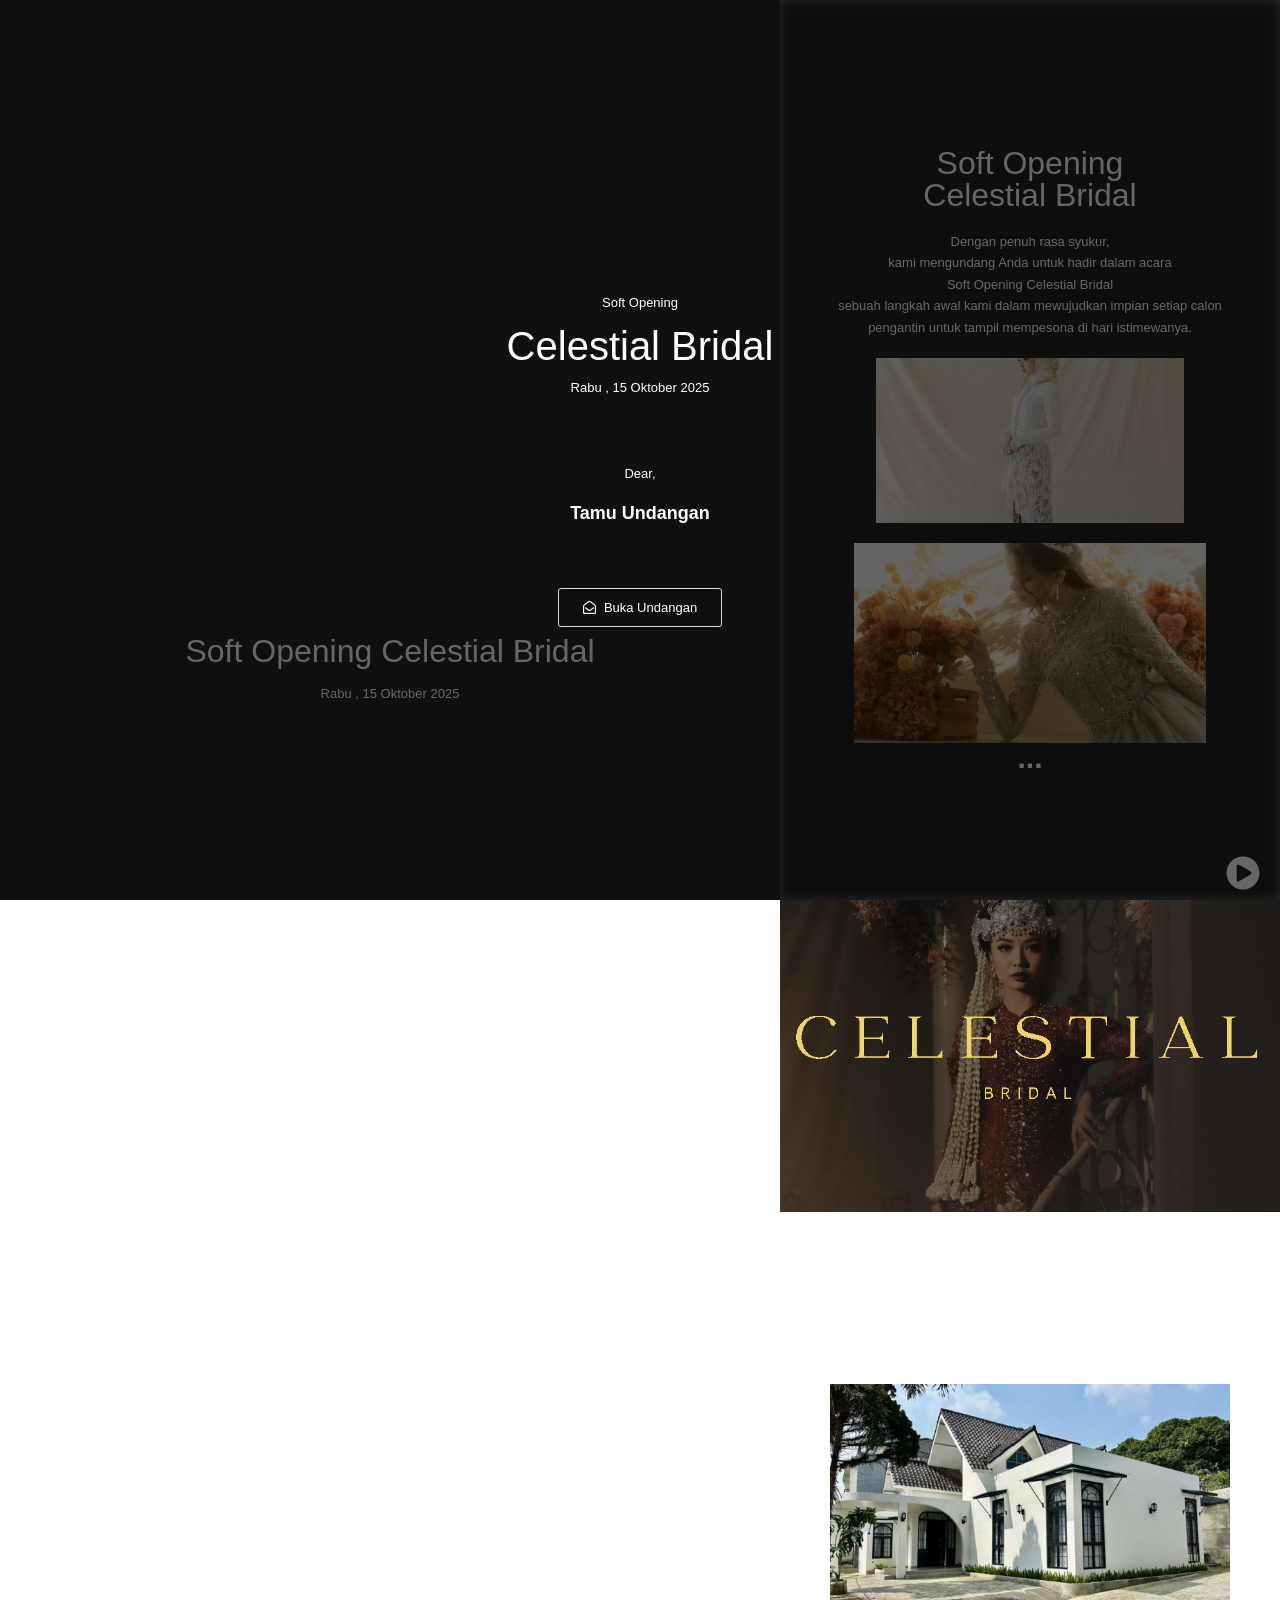
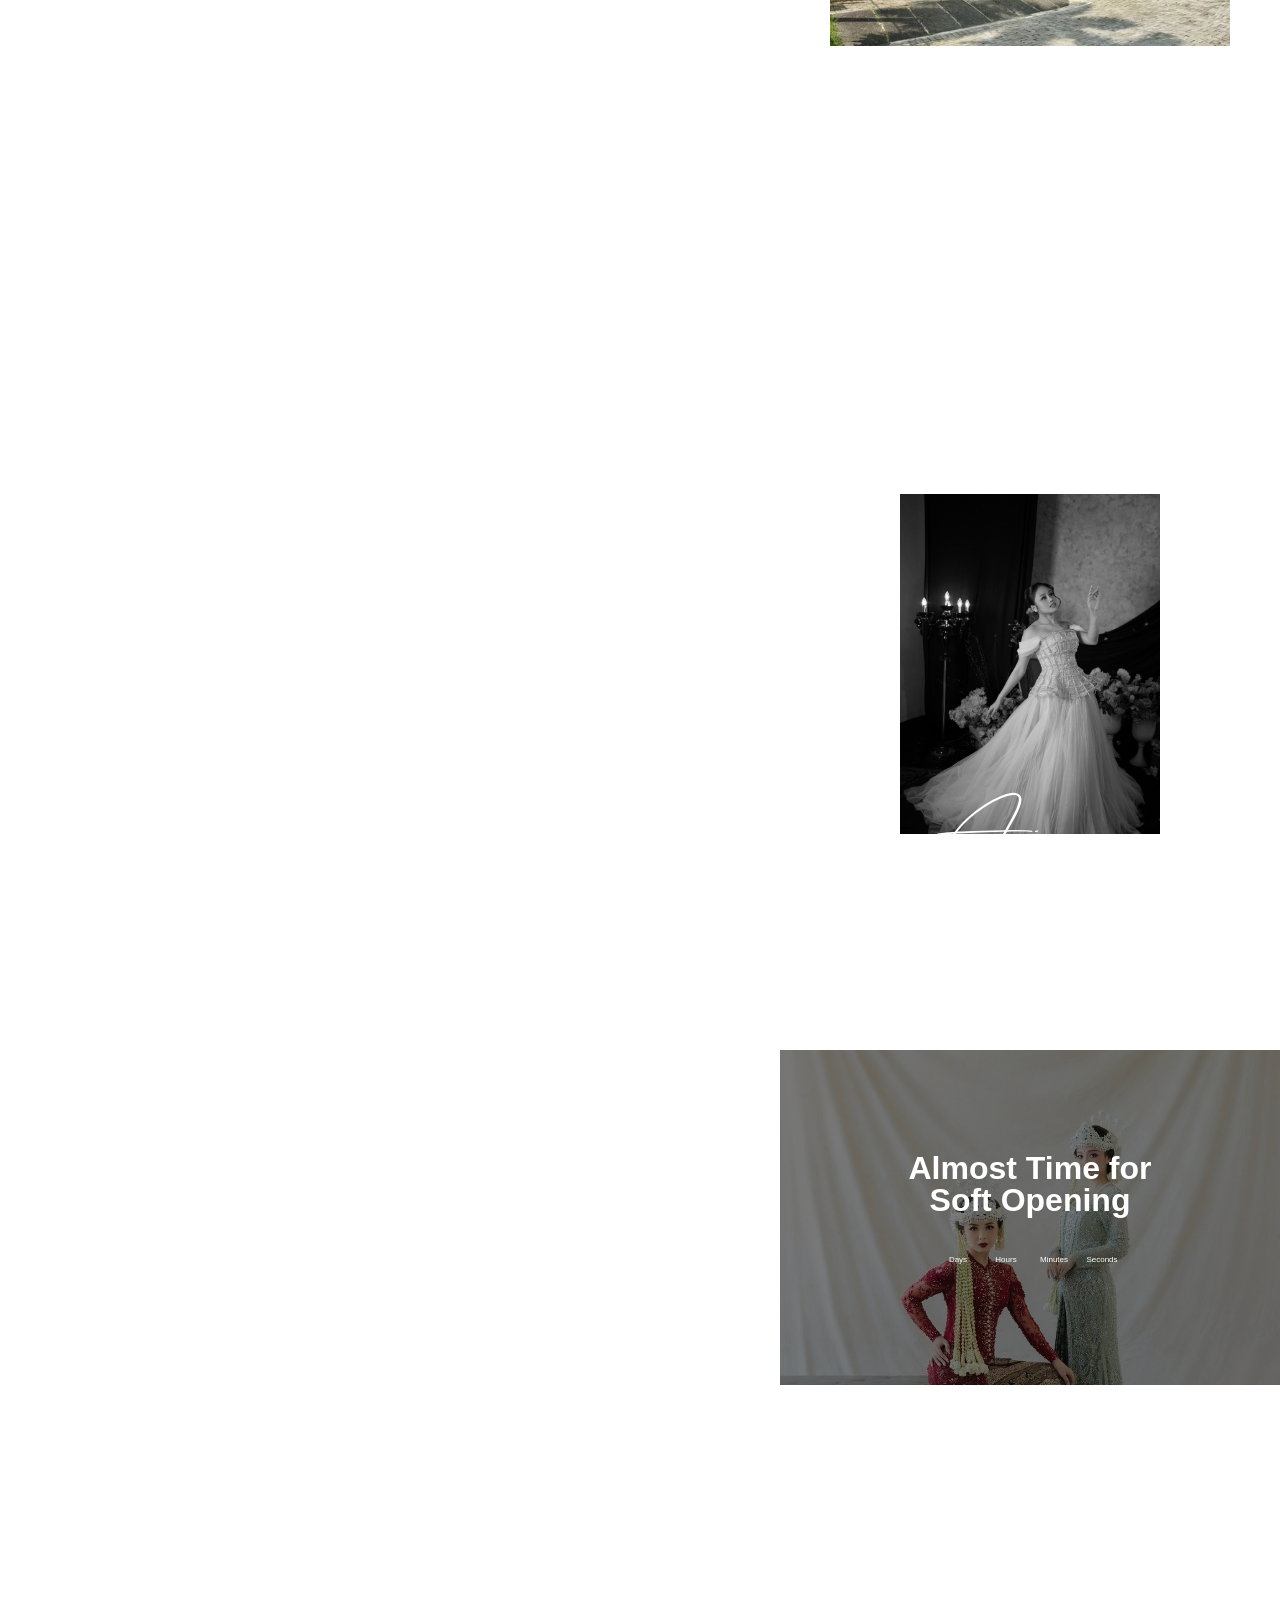
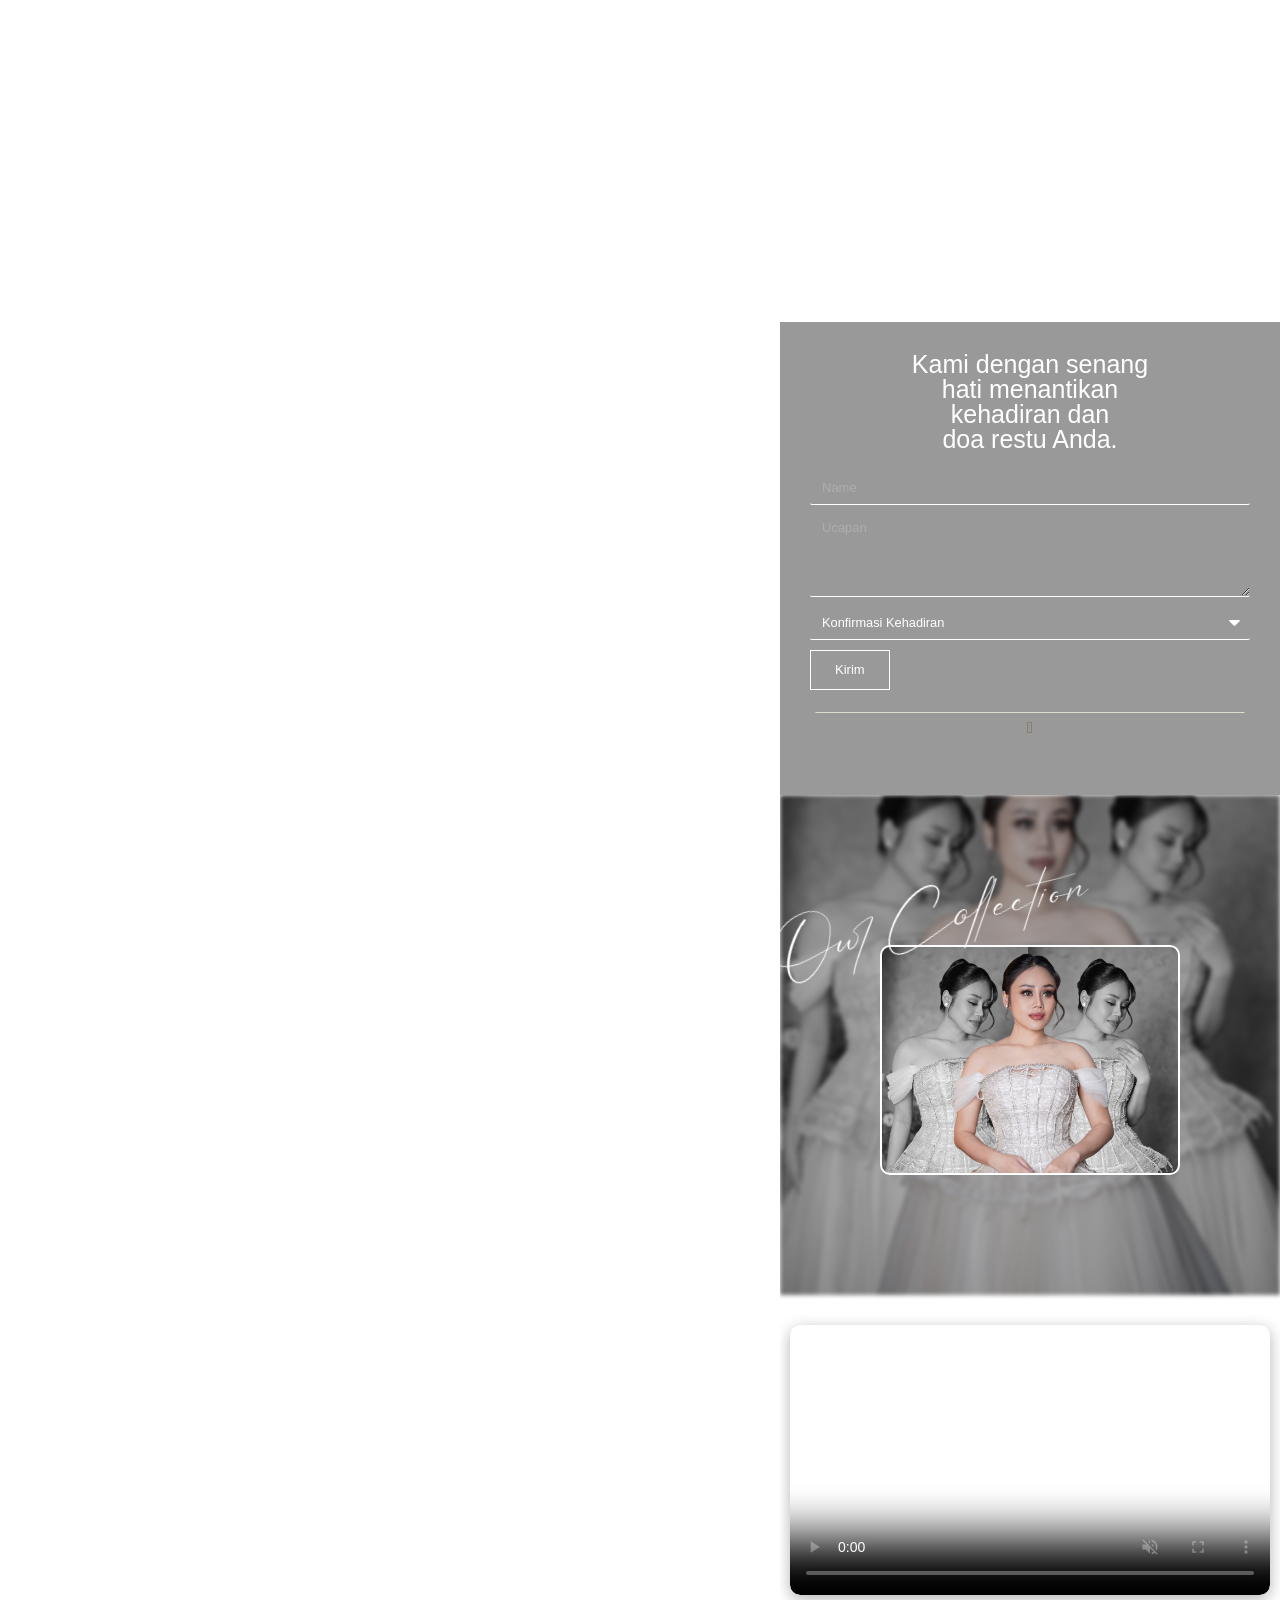
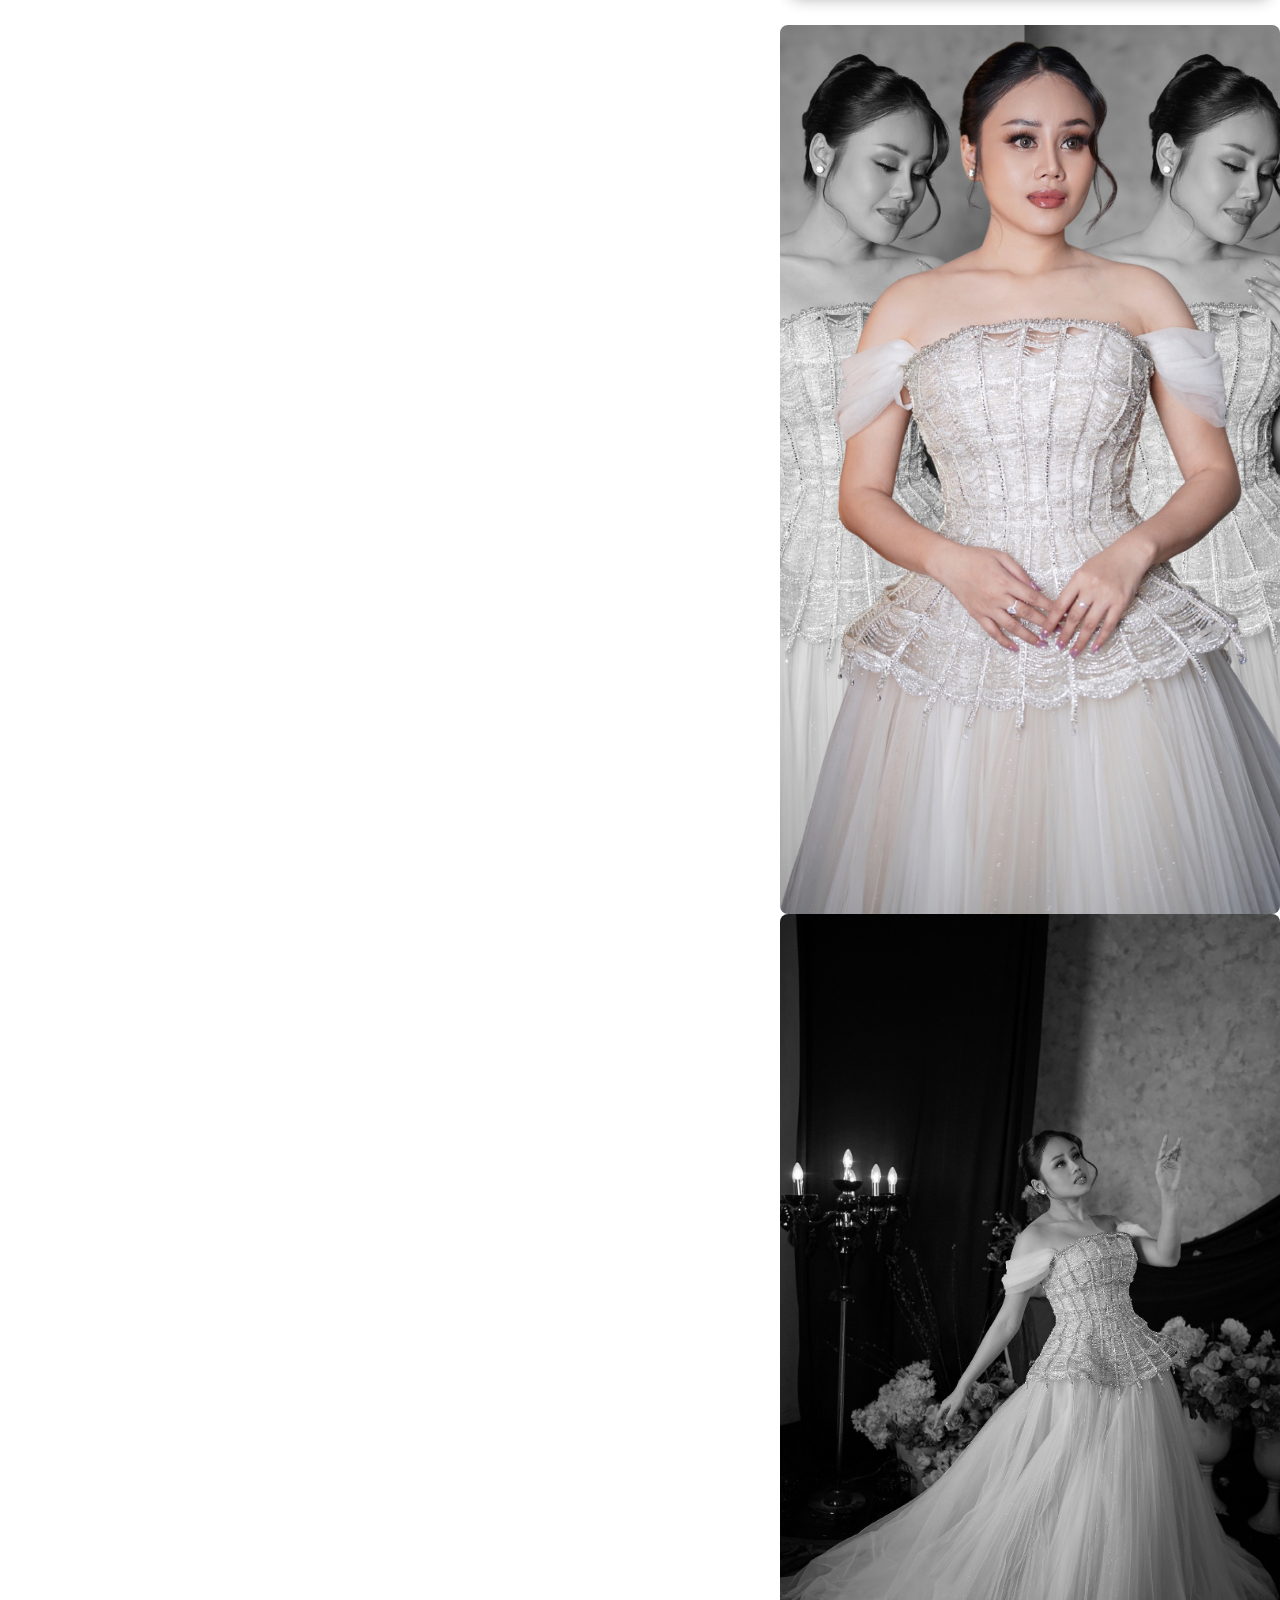
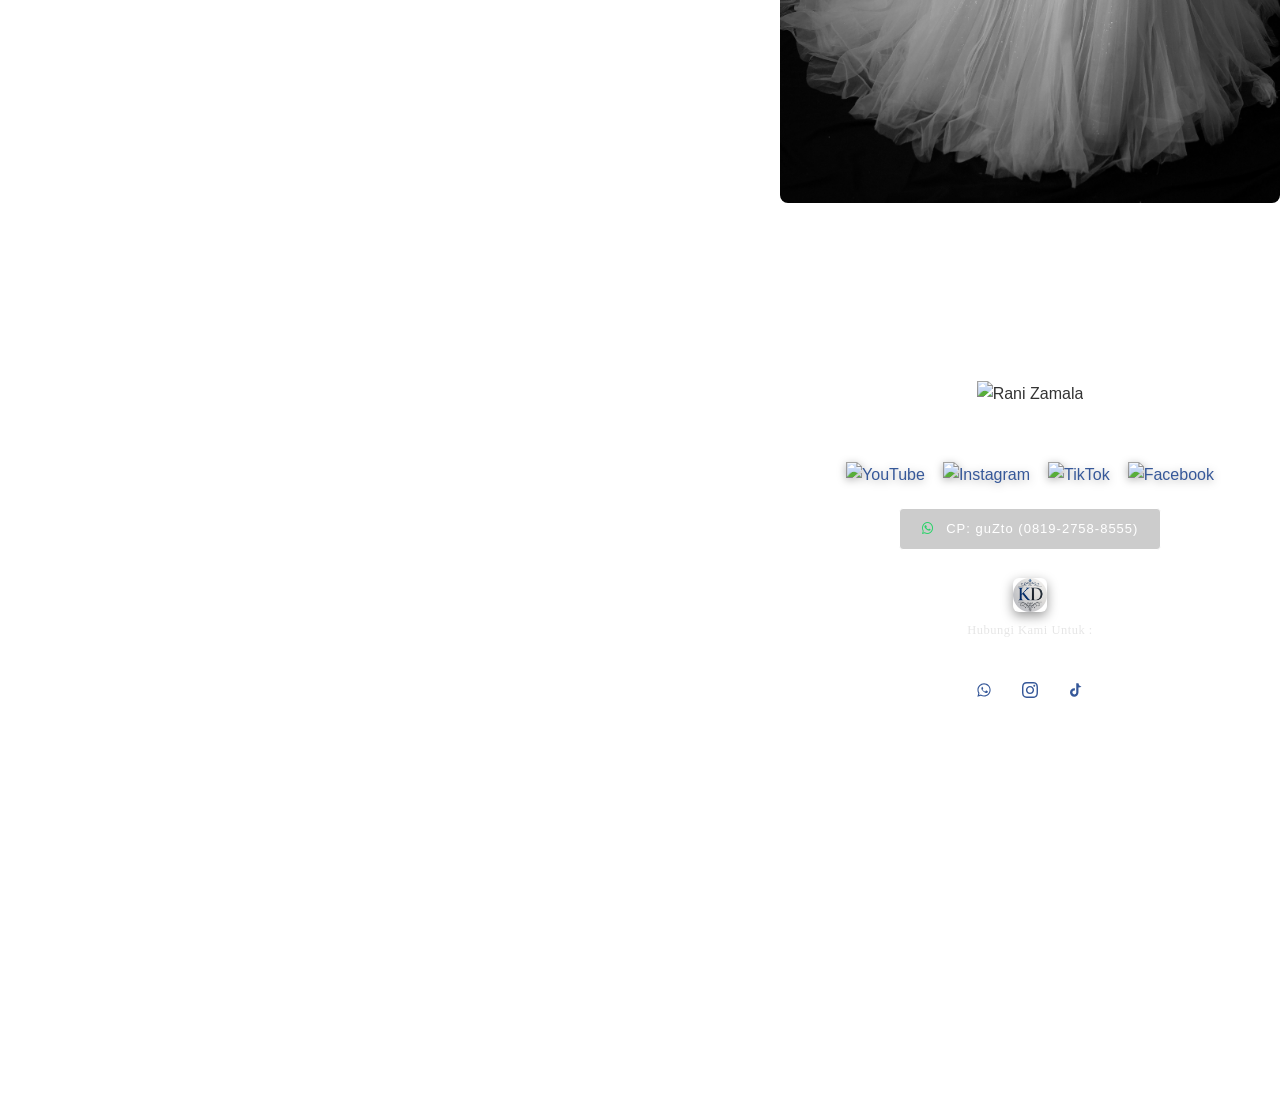
==== softopeningcelestialbridal/index.htm @ 2b2f6613 "feat: update media assets, video autoplay and loop 3x, social thumbnail, and KirimDigi footer" ====
﻿<!DOCTYPE html>
<html lang="en-US" prefix="og: https://ogp.me/ns#">
<head>
	<meta charset="UTF-8">
		        <style type="text/css">
            .cui-comment-text img {
                max-width: 100% !important;
            }
        </style>
        
<!-- Search Engine Optimization by Rank Math - https://rankmath.com/ -->
<title>Soft Opening Celestial Bridal</title>
<meta name="description" content="Rabu , 15 Oktober 2025">
<meta name="robots" content="follow, noindex">
<meta property="og:locale" content="en_US">
<meta property="og:type" content="article">
<meta property="og:title" content="Soft Opening Celestial Bridal">
<meta property="og:description" content="Rabu , 15 Oktober 2025">
<meta property="og:url" content="https://ulemanti.id/softopeningcelestialbridal/">
<meta property="og:site_name" content="Ulemanti">
<meta property="article:section" content="Uncategorized">
<meta property="og:updated_time" content="2025-10-13T09:18:08+07:00">
<link rel="image_src" href="https://i.pinimg.com/736x/46/d3/be/46d3be1e565ba8c11f802035c7af2397.jpg">
<meta property="og:image" content="https://i.pinimg.com/736x/46/d3/be/46d3be1e565ba8c11f802035c7af2397.jpg">
<meta property="og:image:secure_url" content="https://i.pinimg.com/736x/46/d3/be/46d3be1e565ba8c11f802035c7af2397.jpg">
<meta property="og:image:width" content="736">
<meta property="og:image:height" content="879">
<meta property="og:image:alt" content="Grand Opening Celestial Bridal | ALLURE">
<meta property="og:image:type" content="image/jpeg">
<meta property="article:published_time" content="2025-10-10T14:43:20+07:00">
<meta property="article:modified_time" content="2025-10-13T09:18:08+07:00">
<meta name="twitter:card" content="summary_large_image">
<meta name="twitter:title" content="Soft Opening Celestial Bridal">
<meta name="twitter:description" content="Rabu , 15 Oktober 2025">
<meta name="twitter:image" content="https://i.pinimg.com/736x/46/d3/be/46d3be1e565ba8c11f802035c7af2397.jpg">
<meta name="twitter:label1" content="Written by">
<meta name="twitter:data1" content="Nova Almeyda">
<meta name="twitter:label2" content="Time to read">
<meta name="twitter:data2" content="Less than a minute">
<script type="application/ld+json" class="rank-math-schema">{"@context":"https://schema.org","@graph":[{"@type":["LocalBusiness","Organization"],"@id":"https://ulemanti.id/#organization","name":"Ulemanti","url":"https://ulemanti.id","logo":{"@type":"ImageObject","@id":"https://ulemanti.id/#logo","url":"https://ulemanti.id/wp-content/uploads/2021/05/logo-emas.png","contentUrl":"https://ulemanti.id/wp-content/uploads/2021/05/logo-emas.png","caption":"Ulemanti","inLanguage":"en-US"},"openingHours":["Monday,Tuesday,Wednesday,Thursday,Friday,Saturday,Sunday 09:00-17:00"],"image":{"@id":"https://ulemanti.id/#logo"}},{"@type":"WebSite","@id":"https://ulemanti.id/#website","url":"https://ulemanti.id","name":"Ulemanti","publisher":{"@id":"https://ulemanti.id/#organization"},"inLanguage":"en-US"},{"@type":"ImageObject","@id":"https://i.pinimg.com/736x/46/d3/be/46d3be1e565ba8c11f802035c7af2397.jpg","url":"https://i.pinimg.com/736x/46/d3/be/46d3be1e565ba8c11f802035c7af2397.jpg","width":"2106","height":"2106","inLanguage":"en-US"},{"@type":"WebPage","@id":"https://ulemanti.id/softopeningcelestialbridal/#webpage","url":"https://ulemanti.id/softopeningcelestialbridal/","name":"Soft Opening Celestial Bridal","datePublished":"2025-10-10T14:43:20+07:00","dateModified":"2025-10-13T09:18:08+07:00","isPartOf":{"@id":"https://ulemanti.id/#website"},"primaryImageOfPage":{"@id":"https://i.pinimg.com/736x/46/d3/be/46d3be1e565ba8c11f802035c7af2397.jpg"},"inLanguage":"en-US"},{"@type":"Person","@id":"https://ulemanti.id/softopeningcelestialbridal/#author","name":"Nova Almeyda","image":{"@type":"ImageObject","@id":"https://secure.gravatar.com/avatar/867d410ee674654f41c3114bb333f17ffc86954db918259b7f7cec26e4a6f198?s=96&amp;d=mm&amp;r=g","url":"https://secure.gravatar.com/avatar/867d410ee674654f41c3114bb333f17ffc86954db918259b7f7cec26e4a6f198?s=96&amp;d=mm&amp;r=g","caption":"Nova Almeyda","inLanguage":"en-US"},"worksFor":{"@id":"https://ulemanti.id/#organization"}},{"@type":"BlogPosting","headline":"Soft Opening Celestial Bridal","datePublished":"2025-10-10T14:43:20+07:00","dateModified":"2025-10-13T09:18:08+07:00","articleSection":"Uncategorized","author":{"@id":"https://ulemanti.id/softopeningcelestialbridal/#author","name":"Nova Almeyda"},"publisher":{"@id":"https://ulemanti.id/#organization"},"description":"Rabu , 15 Oktober 2025","name":"Soft Opening Celestial Bridal","@id":"https://ulemanti.id/softopeningcelestialbridal/#richSnippet","isPartOf":{"@id":"https://ulemanti.id/softopeningcelestialbridal/#webpage"},"image":{"@id":"https://i.pinimg.com/736x/46/d3/be/46d3be1e565ba8c11f802035c7af2397.jpg"},"inLanguage":"en-US","mainEntityOfPage":{"@id":"https://ulemanti.id/softopeningcelestialbridal/#webpage"}}]}</script>
<!-- /Rank Math WordPress SEO plugin -->

<link rel='dns-prefetch' href='//unpkg.com'>
<link rel='dns-prefetch' href='//cdnjs.cloudflare.com'>
<link rel='dns-prefetch' href='//use.fontawesome.com'>
<link rel="alternate" type="application/rss+xml" title="Ulemanti &raquo; Feed" href="../feed/index.htm">
<link rel="alternate" type="application/rss+xml" title="Ulemanti &raquo; Comments Feed" href="../comments/feed/index.htm">
<link rel="alternate" type="application/rss+xml" title="Ulemanti &raquo; Grand Opening Celestial Bridal | ALLURE Comments Feed" href="feed/index.htm">
<style id="wp-img-auto-sizes-contain-inline-css">
img:is([sizes=auto i],[sizes^="auto," i]){contain-intrinsic-size:3000px 1500px}
/*# sourceURL=wp-img-auto-sizes-contain-inline-css */
</style>
<link rel='stylesheet' id='bdt-uikit-css' href='../wp-content/plugins/weddingpress/assets/css/modules/bdt-uikit.css?ver=3.15.1' media='all'>
<link rel='stylesheet' id='ep-helper-css' href='../wp-content/plugins/weddingpress/assets/css/modules/ep-helper.css?ver=3.2.1.4' media='all'>
<style id="wp-block-library-inline-css">
:root{--wp-block-synced-color:#7a00df;--wp-block-synced-color--rgb:122,0,223;--wp-bound-block-color:var(--wp-block-synced-color);--wp-editor-canvas-background:#ddd;--wp-admin-theme-color:#007cba;--wp-admin-theme-color--rgb:0,124,186;--wp-admin-theme-color-darker-10:#006ba1;--wp-admin-theme-color-darker-10--rgb:0,107,160.5;--wp-admin-theme-color-darker-20:#005a87;--wp-admin-theme-color-darker-20--rgb:0,90,135;--wp-admin-border-width-focus:2px}@media (min-resolution:192dpi){:root{--wp-admin-border-width-focus:1.5px}}.wp-element-button{cursor:pointer}:root .has-very-light-gray-background-color{background-color:#eee}:root .has-very-dark-gray-background-color{background-color:#313131}:root .has-very-light-gray-color{color:#eee}:root .has-very-dark-gray-color{color:#313131}:root .has-vivid-green-cyan-to-vivid-cyan-blue-gradient-background{background:linear-gradient(135deg,#00d084,#0693e3)}:root .has-purple-crush-gradient-background{background:linear-gradient(135deg,#34e2e4,#4721fb 50%,#ab1dfe)}:root .has-hazy-dawn-gradient-background{background:linear-gradient(135deg,#faaca8,#dad0ec)}:root .has-subdued-olive-gradient-background{background:linear-gradient(135deg,#fafae1,#67a671)}:root .has-atomic-cream-gradient-background{background:linear-gradient(135deg,#fdd79a,#004a59)}:root .has-nightshade-gradient-background{background:linear-gradient(135deg,#330968,#31cdcf)}:root .has-midnight-gradient-background{background:linear-gradient(135deg,#020381,#2874fc)}:root{--wp--preset--font-size--normal:16px;--wp--preset--font-size--huge:42px}.has-regular-font-size{font-size:1em}.has-larger-font-size{font-size:2.625em}.has-normal-font-size{font-size:var(--wp--preset--font-size--normal)}.has-huge-font-size{font-size:var(--wp--preset--font-size--huge)}:root .has-text-align-center{text-align:center}:root .has-text-align-left{text-align:left}:root .has-text-align-right{text-align:right}.has-fit-text{white-space:nowrap!important}#end-resizable-editor-section{display:none}.aligncenter{clear:both}.items-justified-left{justify-content:flex-start}.items-justified-center{justify-content:center}.items-justified-right{justify-content:flex-end}.items-justified-space-between{justify-content:space-between}.screen-reader-text{word-wrap:normal!important;border:0;clip-path:inset(50%);height:1px;margin:-1px;overflow:hidden;padding:0;position:absolute;width:1px;word-break:normal!important}.screen-reader-text:focus{background-color:#ddd;clip-path:none;color:#444;display:block;font-size:1em;height:auto;left:5px;line-height:normal;padding:15px 23px 14px;text-decoration:none;top:5px;width:auto;z-index:100000}html :where(.has-border-color){border-style:solid}html :where([style^=border-color],[style*=";border-color"],[style*="; border-color"]){border-style:solid}html :where([style^=border-top-color],[style*=";border-top-color"],[style*="; border-top-color"]){border-top-style:solid}html :where([style^=border-right-color],[style*=";border-right-color"],[style*="; border-right-color"]){border-right-style:solid}html :where([style^=border-bottom-color],[style*=";border-bottom-color"],[style*="; border-bottom-color"]){border-bottom-style:solid}html :where([style^=border-left-color],[style*=";border-left-color"],[style*="; border-left-color"]){border-left-style:solid}html :where([style^=border-width],[style*=";border-width"],[style*="; border-width"]){border-style:solid}html :where([style^=border-top-width],[style*=";border-top-width"],[style*="; border-top-width"]){border-top-style:solid}html :where([style^=border-right-width],[style*=";border-right-width"],[style*="; border-right-width"]){border-right-style:solid}html :where([style^=border-bottom-width],[style*=";border-bottom-width"],[style*="; border-bottom-width"]){border-bottom-style:solid}html :where([style^=border-left-width],[style*=";border-left-width"],[style*="; border-left-width"]){border-left-style:solid}html :where(img[class*=wp-image-]){height:auto;max-width:100%}:where(figure){margin:0 0 1em}html :where(.is-position-sticky){--wp-admin--admin-bar--position-offset:var(--wp-admin--admin-bar--height,0px)}@media screen and (max-width:600px){html :where(.is-position-sticky){--wp-admin--admin-bar--position-offset:0px}}
/*# sourceURL=/wp-includes/css/dist/block-library/common.min.css */
</style>
<style id="classic-theme-styles-inline-css">
/*! This file is auto-generated */
.wp-block-button__link{color:#fff;background-color:#32373c;border-radius:9999px;box-shadow:none;text-decoration:none;padding:calc(.667em + 2px) calc(1.333em + 2px);font-size:1.125em}.wp-block-file__button{background:#32373c;color:#fff;text-decoration:none}
/*# sourceURL=/wp-includes/css/classic-themes.min.css */
</style>
<style id="wp-block-styles-placeholder-inline-css">
:root { --wp-internal-comment: "Placeholder for wp_hoist_late_printed_styles() to replace with the block styles printed at wp_footer." }
/*# sourceURL=wp-block-styles-placeholder-inline-css */
</style>
<style id="font-awesome-svg-styles-default-inline-css">
.svg-inline--fa {
  display: inline-block;
  height: 1em;
  overflow: visible;
  vertical-align: -.125em;
}
/*# sourceURL=font-awesome-svg-styles-default-inline-css */
</style>
<link rel='stylesheet' id='font-awesome-svg-styles-css' href='../wp-content/uploads/font-awesome/v5.15.4/css/svg-with-js.css' media='all'>
<style id="font-awesome-svg-styles-inline-css">
   .wp-block-font-awesome-icon svg::before,
   .wp-rich-text-font-awesome-icon svg::before {content: unset;}
/*# sourceURL=font-awesome-svg-styles-inline-css */
</style>
<style id="wp-global-styles-placeholder-inline-css">
:root { --wp-internal-comment: "Placeholder for wp_hoist_late_printed_styles() to replace with the global-styles printed at wp_footer." }
/*# sourceURL=wp-global-styles-placeholder-inline-css */
</style>
<link rel='stylesheet' id='bp-frontend-style-css' href='../wp-content/plugins/bukutamupro-elementor/assets/css/bp-frontend.css?ver=1.0.4' media='all'>
<link rel='stylesheet' id='exad-main-style-css' href='../wp-content/plugins/weddingpress/assets/css/exad-styles.min.css?ver=7.1.2' media='all'>
<link rel='stylesheet' id='cui_style-css' href='../wp-content/plugins/weddingpress/addons/comment-kit2/css/cui_style.css?ver=1.0.0' media='screen'>
<style id="cui_style-inline-css">

		.cui-wrapper {
		  font-size: 14px
		}
	
		.cui-wrapper {
		  background: #b25f73;
		}
		.cui-wrapper.cui-border {
		  border: 1px solid #ffffff;
		}

		.cui-wrapper .cui-wrap-comments a:link,
		.cui-wrapper .cui-wrap-comments a:visited {
		  color: #77001f;
		}

		.cui-wrapper .cui-wrap-link a.cui-link {
		  color: #77001f;
		}
		.cui-wrapper .cui-wrap-link a.cui-link.cui-icon-link-true .cuio-comment {
		  color: #77001f;
		}
		.cui-wrapper .cui-wrap-link a.cui-link:hover {
		  color: ;
		}
		.cui-wrapper .cui-wrap-link a.cui-link:hover .cuio-comment {
		  color: ;
		}

		.cui-wrapper .cui-wrap-form {
		  border-top: 1px solid #ffffff;
		}
		.cui-wrapper .cui-wrap-form .cui-container-form textarea.cui-textarea {
		  border: 1px solid #ffffff;
		  background: ;
		  color: #ffffff;
		}
		.cui-wrapper .cui-wrap-form .cui-container-form input[type='text'] {
		  border: 1px solid #ffffff;
		  background: ;
		  color: #ffffff;
		}
		.cui-wrapper .cui-wrap-form .cui-container-form input.cui-input:focus,
		.cui-wrapper .cui-wrap-form .cui-container-form textarea.cui-textarea:focus {
		  border-color: #64B6EC;
		}
		.cui-wrapper .cui-wrap-form .cui-container-form input[type='submit'],
		.cui-wrapper .cui-wrap-form .cui-container-form input[type='button'].cui-form-btn {
		  color: #FFFFFF;
		  background: #77001f;
		}
		.cui-wrapper .cui-wrap-form .cui-container-form input[type='submit']:hover,
		.cui-wrapper .cui-wrap-form .cui-container-form input[type='button'].cui-form-btn:hover {
		  background: #b25f73;
		}
		.cui-wrapper .cui-wrap-form .cui-container-form .cui-captcha .cui-captcha-text {
		  color: #ffffff;
		}

		.cui-wrapper .cui-media-btns a > span {
		  color: #77001f;
		}
		.cui-wrapper .cui-media-btns a > span:hover {
		  color: ;
		}

		.cui-wrapper .cui-comment-status {
		  border-top: 1px solid #ffffff;
		}
		.cui-wrapper .cui-comment-status p.cui-ajax-success {
		  color: #319342;
		}
		.cui-wrapper .cui-comment-status p.cui-ajax-error {
		  color: #C85951;
		}
		.cui-wrapper .cui-comment-status.cui-loading > span {
		  color: #77001f;
		}

		.cui-wrapper ul.cui-container-comments {
		  border-top: 1px solid #ffffff;
		}
		.cui-wrapper ul.cui-container-comments li.cui-item-comment {
		  border-bottom: 1px solid #ffffff;
		}
		.cui-wrapper ul.cui-container-comments li.cui-item-comment ul li.cui-item-comment {
		  border-top: 1px solid #ffffff;
		}
		.cui-wrapper ul.cui-container-comments li.cui-item-comment .cui-comment-content .cui-comment-info a.cui-commenter-name {
		  color: #77001f !important;
		}
		.cui-wrapper ul.cui-container-comments li.cui-item-comment .cui-comment-content .cui-comment-info a.cui-commenter-name:hover {
		  color:  !important;
		}
		.cui-wrapper ul.cui-container-comments li.cui-item-comment .cui-comment-content .cui-comment-info .cui-comment-time {
		  color: #d6d6d6;
		}
		.cui-wrapper ul.cui-container-comments li.cui-item-comment .cui-comment-content .cui-comment-text p {
		  color: #ffffff;
		}
		.cui-wrapper ul.cui-container-comments li.cui-item-comment .cui-comment-content .cui-comment-actions a {
		  color: #77001f;
		}
		.cui-wrapper ul.cui-container-comments li.cui-item-comment .cui-comment-content .cui-comment-actions a:hover {
		  color: ;
		}
		.cui-wrapper ul.cui-container-comments li.cui-item-comment .cui-comment-content .cui-comment-rating .cui-rating-link > span {
		  color: ;
		}
		.cui-wrapper ul.cui-container-comments li.cui-item-comment .cui-comment-content .cui-comment-rating .cui-rating-link > span:hover {
		  color: ;
		}
		.cui-wrapper ul.cui-container-comments li.cui-item-comment .cui-comment-content .cui-comment-rating .cui-rating-count {
		  color: #d6d6d6;
		}
		.cui-wrapper ul.cui-container-comments li.cui-item-comment .cui-comment-content .cui-comment-rating .cui-rating-count.cui-rating-positive {
		  color: ;
		}
		.cui-wrapper ul.cui-container-comments li.cui-item-comment .cui-comment-content .cui-comment-rating .cui-rating-count.cui-rating-negative {
		  color: ;
		}
		.cui-wrapper ul.cui-container-comments li.cui-item-comment .cui-comment-content .cui-comment-rating .cui-rating-count.cuio-loading {
		  color: ;
		}
		.cui-wrapper ul.cui-container-comments a.cui-load-more-comments:hover {
		  color: ;
		}

		.cui-wrapper .cui-counter-info {
		  color: #d6d6d6;
		}

		.cui-wrapper .cui-holder span {
		  color: #77001f;
		}
		.cui-wrapper .cui-holder a,
		.cui-wrapper .cui-holder a:link,
		.cui-wrapper .cui-holder a:visited {
		  color: #77001f;
		}
		.cui-wrapper .cui-holder a:hover,
		.cui-wrapper .cui-holder a:link:hover,
		.cui-wrapper .cui-holder a:visited:hover {
		  color: ;
		}
		.cui-wrapper .cui-holder a.jp-previous.jp-disabled, .cui-wrapper .cui-holder a.jp-previous.jp-disabled:hover, .cui-wrapper .cui-holder a.jp-next.jp-disabled, .cui-wrapper .cui-holder a.jp-next.jp-disabled:hover {
		  color: #d6d6d6;
		}
		.cui-post-author {
	color: white !important;
	background: #777 !important;
}
	.cui-wrapper ul.cui-container-comments li.cui-item-comment .cui-comment-avatar img {
		max-width: 28px;
		max-height: 28px;
	}
	.cui-wrapper ul.cui-container-comments li.cui-item-comment .cui-comment-content {
		margin-left: 38px;
	}
	.cui-wrapper ul.cui-container-comments li.cui-item-comment ul .cui-comment-avatar img {
		max-width: 24px;
		max-height: 24px;
	}
	.cui-wrapper ul.cui-container-comments li.cui-item-comment ul ul .cui-comment-avatar img {
		max-width: 21px;
		max-height: 21px;
	}
    .cui_comment_count_card.cui_card-tidak_hadir {
    background-color: #d90a11;
    }
    .cui_comment_count_card.cui_card-hadir {
    background-color: #3D9A62;
    }
    .cui_comment_count_card.cui_card-masih_ragu {
    background-color: #d90a11;
    }
	
/*# sourceURL=cui_style-inline-css */
</style>
<link rel='stylesheet' id='wdp-icon-css' href='../wp-content/plugins/weddingpress/assets/css/new-icon.min.css?ver=3.2.1.4' media='all'>
<link rel='stylesheet' id='font-awesome-official-css' href='../releases/v5.15.4/css/all.css' media='all' integrity="sha384-DyZ88mC6Up2uqS4h/KRgHuoeGwBcD4Ng9SiP4dIRy0EXTlnuz47vAwmeGwVChigm" crossorigin="anonymous">
<link rel='stylesheet' id='e-animation-fadeIn-css' href='../wp-content/plugins/elementor/assets/lib/animations/styles/fadeIn.min.css?ver=4.1.1' media='all'>
<link rel='stylesheet' id='elementor-frontend-css' href='../wp-content/plugins/elementor/assets/css/frontend.min.css?ver=4.1.1' media='all'>
<style id="elementor-frontend-inline-css">
.elementor-kit-9{--e-global-color-primary:#000000;--e-global-color-secondary:#FFFFFF;--e-global-color-text:#9A9292;--e-global-color-accent:#555555;--e-global-typography-primary-font-family:"Work Sans";--e-global-typography-primary-font-weight:600;--e-global-typography-secondary-font-family:"Work Sans";--e-global-typography-secondary-font-weight:400;--e-global-typography-text-font-family:"Roboto";--e-global-typography-text-font-weight:400;--e-global-typography-accent-font-family:"Roboto";--e-global-typography-accent-font-weight:500;background-color:var( --e-global-color-secondary );}.elementor-kit-9 e-page-transition{background-color:#FFBC7D;}.elementor-kit-9 input:not([type="button"]):not([type="submit"]),.elementor-kit-9 textarea,.elementor-kit-9 .elementor-field-textual{color:#FFFFFF;}.elementor-section.elementor-section-boxed > .elementor-container{max-width:1140px;}.e-con{--container-max-width:1140px;}.elementor-widget:not(:last-child){margin-block-end:20px;}.elementor-element{--widgets-spacing:20px 20px;--widgets-spacing-row:20px;--widgets-spacing-column:20px;}{}h1.entry-title{display:var(--page-title-display);}@media(max-width:1024px){.elementor-section.elementor-section-boxed > .elementor-container{max-width:1024px;}.e-con{--container-max-width:1024px;}}@media(max-width:767px){.elementor-section.elementor-section-boxed > .elementor-container{max-width:767px;}.e-con{--container-max-width:767px;}.elementor-kit-9{--e-page-transition-entrance-animation:e-page-transition-fade-out-up;}}
.elementor-296719 .elementor-element.elementor-element-d72d907{--display:flex;--position:fixed;--min-height:100vh;--flex-direction:column;--container-widget-width:calc( ( 1 - var( --container-widget-flex-grow ) ) * 100% );--container-widget-height:initial;--container-widget-flex-grow:0;--container-widget-align-self:initial;--flex-wrap-mobile:wrap;--justify-content:center;--align-items:center;--overflow:hidden;--overlay-opacity:0.6;--margin-top:0px;--margin-bottom:0px;--margin-left:0px;--margin-right:0px;--padding-top:0px;--padding-bottom:0px;--padding-left:0px;--padding-right:500px;top:0px;}.elementor-296719 .elementor-element.elementor-element-d72d907::before, .elementor-296719 .elementor-element.elementor-element-d72d907 > .elementor-background-video-container::before, .elementor-296719 .elementor-element.elementor-element-d72d907 > .e-con-inner > .elementor-background-video-container::before, .elementor-296719 .elementor-element.elementor-element-d72d907 > .elementor-background-slideshow::before, .elementor-296719 .elementor-element.elementor-element-d72d907 > .e-con-inner > .elementor-background-slideshow::before, .elementor-296719 .elementor-element.elementor-element-d72d907 > .elementor-motion-effects-container > .elementor-motion-effects-layer::before{background-color:#000000;--background-overlay:'';}body:not(.rtl) .elementor-296719 .elementor-element.elementor-element-d72d907{left:0px;}body.rtl .elementor-296719 .elementor-element.elementor-element-d72d907{right:0px;}.elementor-296719 .elementor-element.elementor-element-89d7345{--display:flex;--min-height:100vh;--flex-direction:column;--container-widget-width:calc( ( 1 - var( --container-widget-flex-grow ) ) * 100% );--container-widget-height:initial;--container-widget-flex-grow:0;--container-widget-align-self:initial;--flex-wrap-mobile:wrap;--justify-content:flex-end;--align-items:center;--overlay-opacity:0.6;--padding-top:0px;--padding-bottom:200px;--padding-left:0px;--padding-right:0px;}.elementor-296719 .elementor-element.elementor-element-89d7345::before, .elementor-296719 .elementor-element.elementor-element-89d7345 > .elementor-background-video-container::before, .elementor-296719 .elementor-element.elementor-element-89d7345 > .e-con-inner > .elementor-background-video-container::before, .elementor-296719 .elementor-element.elementor-element-89d7345 > .elementor-background-slideshow::before, .elementor-296719 .elementor-element.elementor-element-89d7345 > .e-con-inner > .elementor-background-slideshow::before, .elementor-296719 .elementor-element.elementor-element-89d7345 > .elementor-motion-effects-container > .elementor-motion-effects-layer::before{background-color:#000000;--background-overlay:'';}.elementor-widget-heading .elementor-heading-title{font-family:var( --e-global-typography-primary-font-family ), Sans-serif;font-weight:var( --e-global-typography-primary-font-weight );color:var( --e-global-color-primary );}.elementor-296719 .elementor-element.elementor-element-6e8b51d .elementor-heading-title{font-family:"Antic Didone", Sans-serif;font-weight:400;color:#FFFFFF;}.elementor-296719 .elementor-element.elementor-element-a09eb93 .elementor-heading-title{font-family:"Lora", Sans-serif;font-size:13px;font-weight:300;color:#FFFFFF;}.elementor-296719 .elementor-element.elementor-element-66500a6{--display:flex;--position:fixed;--min-height:100vh;--overflow:hidden;--overlay-opacity:0.65;--padding-top:0px;--padding-bottom:0px;--padding-left:0px;--padding-right:0px;top:0px;}.elementor-296719 .elementor-element.elementor-element-66500a6::before, .elementor-296719 .elementor-element.elementor-element-66500a6 > .elementor-background-video-container::before, .elementor-296719 .elementor-element.elementor-element-66500a6 > .e-con-inner > .elementor-background-video-container::before, .elementor-296719 .elementor-element.elementor-element-66500a6 > .elementor-background-slideshow::before, .elementor-296719 .elementor-element.elementor-element-66500a6 > .e-con-inner > .elementor-background-slideshow::before, .elementor-296719 .elementor-element.elementor-element-66500a6 > .elementor-motion-effects-container > .elementor-motion-effects-layer::before{background-color:#000000;--background-overlay:'';}.elementor-296719 .elementor-element.elementor-element-66500a6::before{filter:brightness( 100% ) contrast( 100% ) saturate( 100% ) blur( 6px ) hue-rotate( 0deg );}body:not(.rtl) .elementor-296719 .elementor-element.elementor-element-66500a6{right:0px;}body.rtl .elementor-296719 .elementor-element.elementor-element-66500a6{left:0px;}.elementor-296719 .elementor-element.elementor-element-4a170e9{--display:flex;--min-height:100vh;--flex-direction:column;--container-widget-width:calc( ( 1 - var( --container-widget-flex-grow ) ) * 100% );--container-widget-height:initial;--container-widget-flex-grow:0;--container-widget-align-self:initial;--flex-wrap-mobile:wrap;--justify-content:center;--align-items:center;--overflow:hidden;--padding-top:0px;--padding-bottom:0px;--padding-left:30px;--padding-right:30px;}.elementor-296719 .elementor-element.elementor-element-2fa3265 .overlayy{background-color:#000000;opacity:0.6;}body:not(.rtl) .elementor-296719 .elementor-element.elementor-element-2fa3265{left:0px;}body.rtl .elementor-296719 .elementor-element.elementor-element-2fa3265{right:0px;}.elementor-296719 .elementor-element.elementor-element-2fa3265{top:0px;z-index:9999;}.elementor-296719 .elementor-element.elementor-element-2fa3265 .wdp-text{margin-top:15px;text-align:center;}.elementor-296719 .elementor-element.elementor-element-2fa3265 .wdp-dear{margin-top:15px;font-family:"Lora", Sans-serif;font-size:13px;text-align:center;}.elementor-296719 .elementor-element.elementor-element-2fa3265 .wdp-name{margin-top:15px;font-family:"Lora", Sans-serif;font-size:18px;text-align:center;}.elementor-296719 .elementor-element.elementor-element-2fa3265 .wdp-button-wrapper{margin-top:10px;text-align:center;}.elementor-296719 .elementor-element.elementor-element-2fa3265 .elementor-image img{width:13%;}.elementor-296719 .elementor-element.elementor-element-2fa3265 .wdp-txt-the-wedding{font-family:"Lora", Sans-serif;font-size:13px;font-weight:300;text-align:center;}.elementor-296719 .elementor-element.elementor-element-2fa3265 .wdp-mempelai{font-family:"Antic Didone", Sans-serif;font-size:40px;text-align:center;}.elementor-296719 .elementor-element.elementor-element-2fa3265 .wdp-tgl{font-family:"Lora", Sans-serif;font-size:13px;font-weight:300;text-align:center;margin:0px 0px 50px 0px;}.elementor-296719 .elementor-element.elementor-element-2fa3265 a.elementor-button, .elementor-296719 .elementor-element.elementor-element-2fa3265 .elementor-button{font-family:"Lora", Sans-serif;font-size:13px;font-weight:300;background-color:#55555500;}.elementor-296719 .elementor-element.elementor-element-2fa3265 .elementor-button{margin:50px 0px 0px 0px;}.elementor-296719 .elementor-element.elementor-element-2fa3265 .wdp-button-qr{text-align:center;}.elementor-296719 .elementor-element.elementor-element-f7dbcae > .elementor-widget-container{margin:20px 0px 0px 0px;}.elementor-296719 .elementor-element.elementor-element-f7dbcae{text-align:center;}.elementor-296719 .elementor-element.elementor-element-f7dbcae .elementor-heading-title{font-family:"Antic Didone", Sans-serif;font-weight:400;color:#FFFFFF;}.elementor-296719 .elementor-element.elementor-element-09869f8 > .elementor-widget-container{padding:0px 20px 0px 20px;}.elementor-296719 .elementor-element.elementor-element-09869f8{text-align:center;}.elementor-296719 .elementor-element.elementor-element-09869f8 .elementor-heading-title{font-family:"Lora", Sans-serif;font-size:13px;font-weight:300;line-height:21.6px;color:#FFFFFF;}.elementor-296719 .elementor-element.elementor-element-e85a7df{--display:flex;--min-height:165px;}.elementor-296719 .elementor-element.elementor-element-e85a7df:not(.elementor-motion-effects-element-type-background), .elementor-296719 .elementor-element.elementor-element-e85a7df > .elementor-motion-effects-container > .elementor-motion-effects-layer{background-image:url("../wp-content/uploads/2025/10/16-3.jpg");background-position:center center;background-size:cover;}.elementor-296719 .elementor-element.elementor-element-8b51f9f{--display:flex;--min-height:200px;}.elementor-296719 .elementor-element.elementor-element-8b51f9f:not(.elementor-motion-effects-element-type-background), .elementor-296719 .elementor-element.elementor-element-8b51f9f > .elementor-motion-effects-container > .elementor-motion-effects-layer{background-image:url("../wp-content/uploads/2025/10/1X5A8134.jpg");background-position:center center;background-size:cover;}.elementor-296719 .elementor-element.elementor-element-87c79d8{--display:flex;--flex-direction:row;--container-widget-width:calc( ( 1 - var( --container-widget-flex-grow ) ) * 100% );--container-widget-height:100%;--container-widget-flex-grow:1;--container-widget-align-self:stretch;--flex-wrap-mobile:wrap;--justify-content:center;--align-items:center;--gap:0px 0px;--row-gap:0px;--column-gap:0px;--margin-top:-20px;--margin-bottom:0px;--margin-left:0px;--margin-right:0px;--padding-top:0px;--padding-bottom:0px;--padding-left:0px;--padding-right:0px;}.elementor-296719 .elementor-element.elementor-element-5f0ff50 .elementor-heading-title{font-family:"Work Sans", Sans-serif;font-size:30px;font-weight:600;color:#FFFFFF;}.elementor-296719 .elementor-element.elementor-element-d1bf1b9 .elementor-heading-title{font-family:"Work Sans", Sans-serif;font-size:30px;font-weight:600;color:#FFFFFF;}.elementor-296719 .elementor-element.elementor-element-2317f91 .elementor-heading-title{font-family:"Work Sans", Sans-serif;font-size:30px;font-weight:600;color:#FFFFFF;}.elementor-296719 .elementor-element.elementor-element-ae23b12{--display:flex;--min-height:100vh;--flex-direction:column;--container-widget-width:100%;--container-widget-height:initial;--container-widget-flex-grow:0;--container-widget-align-self:initial;--flex-wrap-mobile:wrap;--gap:0px 0px;--row-gap:0px;--column-gap:0px;--overflow:hidden;--padding-top:0px;--padding-bottom:0px;--padding-left:0px;--padding-right:0px;}.elementor-296719 .elementor-element.elementor-element-4c39c63{--display:flex;--min-height:312px;--justify-content:center;--overlay-opacity:0.5;}.elementor-296719 .elementor-element.elementor-element-4c39c63:not(.elementor-motion-effects-element-type-background), .elementor-296719 .elementor-element.elementor-element-4c39c63 > .elementor-motion-effects-container > .elementor-motion-effects-layer{background-image:url("../wp-content/uploads/2025/10/2-1.jpg");background-position:center center;background-size:cover;}.elementor-296719 .elementor-element.elementor-element-4c39c63::before, .elementor-296719 .elementor-element.elementor-element-4c39c63 > .elementor-background-video-container::before, .elementor-296719 .elementor-element.elementor-element-4c39c63 > .e-con-inner > .elementor-background-video-container::before, .elementor-296719 .elementor-element.elementor-element-4c39c63 > .elementor-background-slideshow::before, .elementor-296719 .elementor-element.elementor-element-4c39c63 > .e-con-inner > .elementor-background-slideshow::before, .elementor-296719 .elementor-element.elementor-element-4c39c63 > .elementor-motion-effects-container > .elementor-motion-effects-layer::before{background-color:var( --e-global-color-primary );--background-overlay:'';}.elementor-widget-image .widget-image-caption{color:var( --e-global-color-text );font-family:var( --e-global-typography-text-font-family ), Sans-serif;font-weight:var( --e-global-typography-text-font-weight );}.elementor-296719 .elementor-element.elementor-element-542dcd0{--display:flex;--min-height:810px;--justify-content:flex-start;--align-items:center;--container-widget-width:calc( ( 1 - var( --container-widget-flex-grow ) ) * 100% );--padding-top:100px;--padding-bottom:0px;--padding-left:50px;--padding-right:50px;}.elementor-296719 .elementor-element.elementor-element-a08ec55 > .elementor-widget-container{margin:20px 0px 0px 0px;}.elementor-296719 .elementor-element.elementor-element-a08ec55{text-align:center;}.elementor-296719 .elementor-element.elementor-element-a08ec55 .elementor-heading-title{font-family:"Antic Didone", Sans-serif;font-weight:400;color:#FFFFFF;}.elementor-296719 .elementor-element.elementor-element-5f4881b > .elementor-widget-container{padding:0px 20px 0px 20px;}.elementor-296719 .elementor-element.elementor-element-5f4881b{text-align:center;}.elementor-296719 .elementor-element.elementor-element-5f4881b .elementor-heading-title{font-family:"Lora", Sans-serif;font-size:13px;font-weight:300;line-height:21.6px;color:#FFFFFF;}.elementor-296719 .elementor-element.elementor-element-8c2977d{--display:flex;--min-height:600px;--justify-content:flex-start;--align-items:center;--container-widget-width:calc( ( 1 - var( --container-widget-flex-grow ) ) * 100% );--padding-top:0px;--padding-bottom:0px;--padding-left:50px;--padding-right:50px;}.elementor-296719 .elementor-element.elementor-element-efed2d9 > .elementor-widget-container{margin:20px 0px 0px 0px;}.elementor-296719 .elementor-element.elementor-element-efed2d9{text-align:center;}.elementor-296719 .elementor-element.elementor-element-efed2d9 .elementor-heading-title{font-family:"Antic Didone", Sans-serif;font-weight:400;color:#FFFFFF;}.elementor-296719 .elementor-element.elementor-element-5ef6f64{--display:flex;--min-height:340px;}.elementor-296719 .elementor-element.elementor-element-5ef6f64:not(.elementor-motion-effects-element-type-background), .elementor-296719 .elementor-element.elementor-element-5ef6f64 > .elementor-motion-effects-container > .elementor-motion-effects-layer{background-image:url("wbi%20launch%20RZ%203.jpg");background-size:cover;background-position:center 15%;}.elementor-296719 .elementor-element.elementor-element-034465a > .elementor-widget-container{margin:-50px 0px 0px 0px;}.elementor-296719 .elementor-element.elementor-element-034465a{text-align:center;}.elementor-296719 .elementor-element.elementor-element-034465a .elementor-heading-title{font-family:"Patricia Signature", Sans-serif;font-size:75px;font-weight:400;color:#FFFFFF;}.elementor-296719 .elementor-element.elementor-element-666b967 > .elementor-widget-container{margin:-30px 0px 0px 0px;}.elementor-296719 .elementor-element.elementor-element-666b967{text-align:end;}.elementor-296719 .elementor-element.elementor-element-666b967 .elementor-heading-title{font-family:"Lora", Sans-serif;font-size:17px;font-weight:100;font-style:normal;color:#FFFFFF;}.elementor-296719 .elementor-element.elementor-element-4801229{--display:flex;--min-height:100vh;--flex-direction:column;--container-widget-width:100%;--container-widget-height:initial;--container-widget-flex-grow:0;--container-widget-align-self:initial;--flex-wrap-mobile:wrap;--justify-content:center;--gap:0px 0px;--row-gap:0px;--column-gap:0px;--overflow:hidden;--padding-top:0px;--padding-bottom:0px;--padding-left:0px;--padding-right:0px;}.elementor-296719 .elementor-element.elementor-element-24794d3{--display:flex;--min-height:335px;--justify-content:center;--overlay-opacity:0.5;}.elementor-296719 .elementor-element.elementor-element-24794d3:not(.elementor-motion-effects-element-type-background), .elementor-296719 .elementor-element.elementor-element-24794d3 > .elementor-motion-effects-container > .elementor-motion-effects-layer{background-image:url("../wp-content/uploads/2025/10/1-2.jpg");background-position:center center;background-size:cover;}.elementor-296719 .elementor-element.elementor-element-24794d3::before, .elementor-296719 .elementor-element.elementor-element-24794d3 > .elementor-background-video-container::before, .elementor-296719 .elementor-element.elementor-element-24794d3 > .e-con-inner > .elementor-background-video-container::before, .elementor-296719 .elementor-element.elementor-element-24794d3 > .elementor-background-slideshow::before, .elementor-296719 .elementor-element.elementor-element-24794d3 > .e-con-inner > .elementor-background-slideshow::before, .elementor-296719 .elementor-element.elementor-element-24794d3 > .elementor-motion-effects-container > .elementor-motion-effects-layer::before{background-color:#000000;--background-overlay:'';}.elementor-296719 .elementor-element.elementor-element-85531f5{text-align:center;}.elementor-296719 .elementor-element.elementor-element-85531f5 .elementor-heading-title{font-family:"Antic Didone", Sans-serif;font-weight:600;color:#FFFFFF;}.elementor-widget-countdown .elementor-countdown-item{background-color:var( --e-global-color-primary );}.elementor-widget-countdown .elementor-countdown-digits{font-family:var( --e-global-typography-text-font-family ), Sans-serif;font-weight:var( --e-global-typography-text-font-weight );}.elementor-widget-countdown .elementor-countdown-label{font-family:var( --e-global-typography-secondary-font-family ), Sans-serif;font-weight:var( --e-global-typography-secondary-font-weight );}.elementor-widget-countdown .elementor-countdown-expire--message{color:var( --e-global-color-text );font-family:var( --e-global-typography-text-font-family ), Sans-serif;font-weight:var( --e-global-typography-text-font-weight );}.elementor-296719 .elementor-element.elementor-element-46c6e2e .elementor-countdown-wrapper{max-width:40%;}body:not(.rtl) .elementor-296719 .elementor-element.elementor-element-46c6e2e .elementor-countdown-item:not(:first-of-type){margin-left:calc( 0px/2 );}body:not(.rtl) .elementor-296719 .elementor-element.elementor-element-46c6e2e .elementor-countdown-item:not(:last-of-type){margin-right:calc( 0px/2 );}body.rtl .elementor-296719 .elementor-element.elementor-element-46c6e2e .elementor-countdown-item:not(:first-of-type){margin-right:calc( 0px/2 );}body.rtl .elementor-296719 .elementor-element.elementor-element-46c6e2e .elementor-countdown-item:not(:last-of-type){margin-left:calc( 0px/2 );}.elementor-296719 .elementor-element.elementor-element-46c6e2e .elementor-countdown-item{background-color:#00000000;}.elementor-296719 .elementor-element.elementor-element-46c6e2e .elementor-countdown-digits{font-family:"Lora", Sans-serif;font-size:20px;font-weight:400;}.elementor-296719 .elementor-element.elementor-element-46c6e2e .elementor-countdown-label{font-family:"Lora", Sans-serif;font-size:8px;font-weight:400;}.elementor-296719 .elementor-element.elementor-element-c0cd4bd{--display:flex;--gap:0px 0px;--row-gap:0px;--column-gap:0px;--padding-top:0px;--padding-bottom:0px;--padding-left:0px;--padding-right:0px;}.elementor-296719 .elementor-element.elementor-element-6c3806e{--display:flex;--flex-direction:row;--container-widget-width:initial;--container-widget-height:100%;--container-widget-flex-grow:1;--container-widget-align-self:stretch;--flex-wrap-mobile:wrap;--justify-content:center;--gap:0px 0px;--row-gap:0px;--column-gap:0px;--margin-top:075px;--margin-bottom:20px;--margin-left:0px;--margin-right:0px;--padding-top:0px;--padding-bottom:0px;--padding-left:0px;--padding-right:0px;}.elementor-296719 .elementor-element.elementor-element-ebf05a8{--display:flex;--justify-content:center;--align-items:flex-end;--container-widget-width:calc( ( 1 - var( --container-widget-flex-grow ) ) * 100% );--gap:0px 0px;--row-gap:0px;--column-gap:0px;border-style:solid;--border-style:solid;border-width:02px 0px 02px 0px;--border-top-width:02px;--border-right-width:0px;--border-bottom-width:02px;--border-left-width:0px;border-color:#FFFFFF;--border-color:#FFFFFF;--margin-top:15px;--margin-bottom:015px;--margin-left:0px;--margin-right:0px;--padding-top:0px;--padding-bottom:0px;--padding-left:0px;--padding-right:0px;}.elementor-296719 .elementor-element.elementor-element-ebf05a8.e-con{--flex-grow:0;--flex-shrink:0;}.elementor-296719 .elementor-element.elementor-element-b375346 .elementor-heading-title{font-family:"Lora", Sans-serif;font-size:14px;font-weight:400;color:#FFFFFF;}.elementor-296719 .elementor-element.elementor-element-7e2bac4{--display:flex;--justify-content:center;--align-items:center;--container-widget-width:calc( ( 1 - var( --container-widget-flex-grow ) ) * 100% );}.elementor-296719 .elementor-element.elementor-element-7e2bac4.e-con{--flex-grow:0;--flex-shrink:0;}.elementor-296719 .elementor-element.elementor-element-1bc86e6 > .elementor-widget-container{margin:0px 0px -20px 0px;}.elementor-296719 .elementor-element.elementor-element-1bc86e6 .elementor-heading-title{font-family:"Lora", Sans-serif;font-size:35px;font-weight:600;color:#FFFFFF;}.elementor-296719 .elementor-element.elementor-element-05ca112 .elementor-heading-title{font-family:"Lora", Sans-serif;font-size:14px;font-weight:600;color:#FFFFFF;}.elementor-296719 .elementor-element.elementor-element-966befb{--display:flex;--justify-content:center;--align-items:flex-start;--container-widget-width:calc( ( 1 - var( --container-widget-flex-grow ) ) * 100% );--gap:0px 0px;--row-gap:0px;--column-gap:0px;border-style:solid;--border-style:solid;border-width:02px 0px 02px 0px;--border-top-width:02px;--border-right-width:0px;--border-bottom-width:02px;--border-left-width:0px;border-color:#FFFFFF;--border-color:#FFFFFF;--margin-top:15px;--margin-bottom:015px;--margin-left:0px;--margin-right:0px;--padding-top:0px;--padding-bottom:0px;--padding-left:0px;--padding-right:0px;}.elementor-296719 .elementor-element.elementor-element-966befb.e-con{--flex-grow:0;--flex-shrink:0;}.elementor-296719 .elementor-element.elementor-element-f1fe82f .elementor-heading-title{font-family:"Lora", Sans-serif;font-size:14px;font-weight:400;color:#FFFFFF;}.elementor-296719 .elementor-element.elementor-element-dd7ba97{--display:flex;--flex-direction:row;--container-widget-width:initial;--container-widget-height:100%;--container-widget-flex-grow:1;--container-widget-align-self:stretch;--flex-wrap-mobile:wrap;--gap:0px 0px;--row-gap:0px;--column-gap:0px;--margin-top:0px;--margin-bottom:20px;--margin-left:0px;--margin-right:0px;--padding-top:0px;--padding-bottom:0px;--padding-left:0px;--padding-right:0px;}.elementor-296719 .elementor-element.elementor-element-5d1004e{--display:flex;--align-items:center;--container-widget-width:calc( ( 1 - var( --container-widget-flex-grow ) ) * 100% );border-style:solid;--border-style:solid;border-width:0px 0.5px 0px 0px;--border-top-width:0px;--border-right-width:0.5px;--border-bottom-width:0px;--border-left-width:0px;border-color:#FFFFFF;--border-color:#FFFFFF;}.elementor-296719 .elementor-element.elementor-element-f1410ee .elementor-heading-title{font-family:"Lora", Sans-serif;font-size:25px;font-weight:400;color:#FFFFFF;}.elementor-296719 .elementor-element.elementor-element-de45a2e > .elementor-widget-container{margin:05px 0px 0px 0px;}.elementor-296719 .elementor-element.elementor-element-de45a2e .elementor-heading-title{font-family:"Lora", Sans-serif;font-size:13px;font-weight:300;color:#FFFFFF;}.elementor-296719 .elementor-element.elementor-element-91284ae{text-align:center;}.elementor-296719 .elementor-element.elementor-element-91284ae .elementor-heading-title{font-family:"Lora", Sans-serif;font-size:16px;font-weight:400;color:#FFFFFF;}.elementor-296719 .elementor-element.elementor-element-5b3ba1d > .elementor-widget-container{margin:10px 075px 0px 075px;}.elementor-296719 .elementor-element.elementor-element-5b3ba1d{text-align:center;}.elementor-296719 .elementor-element.elementor-element-5b3ba1d .elementor-heading-title{font-family:"Lora", Sans-serif;font-size:13px;font-weight:300;line-height:21.6px;color:#FFFFFF;}.elementor-296719 .elementor-element.elementor-element-ae17b0d > .elementor-widget-container{margin:10px 075px 0px 075px;}.elementor-296719 .elementor-element.elementor-element-ae17b0d{text-align:center;}.elementor-296719 .elementor-element.elementor-element-ae17b0d .elementor-heading-title{font-family:"Lora", Sans-serif;font-size:13px;font-weight:300;line-height:21.6px;color:#FFFFFF;}.elementor-widget-button .elementor-button{background-color:var( --e-global-color-accent );font-family:var( --e-global-typography-accent-font-family ), Sans-serif;font-weight:var( --e-global-typography-accent-font-weight );}.elementor-296719 .elementor-element.elementor-element-3b0355e .elementor-button{background-color:#55555500;font-family:"Lora", Sans-serif;font-size:13px;font-weight:300;border-style:solid;border-width:1px 1px 1px 1px;border-radius:0px 0px 0px 0px;padding:05px 025px 05px 025px;}.elementor-296719 .elementor-element.elementor-element-3b0355e > .elementor-widget-container{margin:20px 0px 50px 0px;}.elementor-296719 .elementor-element.elementor-element-a5647e8 .elementor-button{background-color:#55555500;font-family:"Lora", Sans-serif;font-size:13px;font-weight:400;border-style:solid;border-width:1px 1px 1px 1px;padding:05px 15px 05px 15px;}.elementor-296719 .elementor-element.elementor-element-a5647e8 > .elementor-widget-container{margin:0px 0px 50px 0px;}.elementor-296719 .elementor-element.elementor-element-d5cfed1{--display:flex;--flex-direction:column;--container-widget-width:100%;--container-widget-height:initial;--container-widget-flex-grow:0;--container-widget-align-self:initial;--flex-wrap-mobile:wrap;--overflow:hidden;--overlay-opacity:0.4;--padding-top:30px;--padding-bottom:30px;--padding-left:30px;--padding-right:30px;}.elementor-296719 .elementor-element.elementor-element-d5cfed1::before, .elementor-296719 .elementor-element.elementor-element-d5cfed1 > .elementor-background-video-container::before, .elementor-296719 .elementor-element.elementor-element-d5cfed1 > .e-con-inner > .elementor-background-video-container::before, .elementor-296719 .elementor-element.elementor-element-d5cfed1 > .elementor-background-slideshow::before, .elementor-296719 .elementor-element.elementor-element-d5cfed1 > .e-con-inner > .elementor-background-slideshow::before, .elementor-296719 .elementor-element.elementor-element-d5cfed1 > .elementor-motion-effects-container > .elementor-motion-effects-layer::before{background-color:#000000;--background-overlay:'';}.elementor-296719 .elementor-element.elementor-element-bc74a4f > .elementor-widget-container{margin:0px 100px 0px 100px;}.elementor-296719 .elementor-element.elementor-element-bc74a4f{text-align:center;}.elementor-296719 .elementor-element.elementor-element-bc74a4f .elementor-heading-title{font-family:"Lora", Sans-serif;font-size:25px;font-weight:300;color:#FFFFFF;}.elementor-widget-form .elementor-field-group > label, .elementor-widget-form .elementor-field-subgroup label{color:var( --e-global-color-text );}.elementor-widget-form .elementor-field-group > label{font-family:var( --e-global-typography-text-font-family ), Sans-serif;font-weight:var( --e-global-typography-text-font-weight );}.elementor-widget-form .elementor-field-type-html{color:var( --e-global-color-text );font-family:var( --e-global-typography-text-font-family ), Sans-serif;font-weight:var( --e-global-typography-text-font-weight );}.elementor-widget-form .elementor-field-group .elementor-field{color:var( --e-global-color-text );}.elementor-widget-form .elementor-field-group .elementor-field, .elementor-widget-form .elementor-field-subgroup label{font-family:var( --e-global-typography-text-font-family ), Sans-serif;font-weight:var( --e-global-typography-text-font-weight );}.elementor-widget-form .elementor-button{font-family:var( --e-global-typography-accent-font-family ), Sans-serif;font-weight:var( --e-global-typography-accent-font-weight );}.elementor-widget-form .e-form__buttons__wrapper__button-next{background-color:var( --e-global-color-accent );}.elementor-widget-form .elementor-button[type="submit"]{background-color:var( --e-global-color-accent );}.elementor-widget-form .e-form__buttons__wrapper__button-previous{background-color:var( --e-global-color-accent );}.elementor-widget-form .elementor-message{font-family:var( --e-global-typography-text-font-family ), Sans-serif;font-weight:var( --e-global-typography-text-font-weight );}.elementor-widget-form .e-form__indicators__indicator, .elementor-widget-form .e-form__indicators__indicator__label{font-family:var( --e-global-typography-accent-font-family ), Sans-serif;font-weight:var( --e-global-typography-accent-font-weight );}.elementor-widget-form{--e-form-steps-indicator-inactive-primary-color:var( --e-global-color-text );--e-form-steps-indicator-active-primary-color:var( --e-global-color-accent );--e-form-steps-indicator-completed-primary-color:var( --e-global-color-accent );--e-form-steps-indicator-progress-color:var( --e-global-color-accent );--e-form-steps-indicator-progress-background-color:var( --e-global-color-text );--e-form-steps-indicator-progress-meter-color:var( --e-global-color-text );}.elementor-widget-form .e-form__indicators__indicator__progress__meter{font-family:var( --e-global-typography-accent-font-family ), Sans-serif;font-weight:var( --e-global-typography-accent-font-weight );}.elementor-296719 .elementor-element.elementor-element-b7a8efb .elementor-field-group{padding-right:calc( 10px/2 );padding-left:calc( 10px/2 );margin-bottom:10px;}.elementor-296719 .elementor-element.elementor-element-b7a8efb .elementor-form-fields-wrapper{margin-left:calc( -10px/2 );margin-right:calc( -10px/2 );margin-bottom:-10px;}.elementor-296719 .elementor-element.elementor-element-b7a8efb .elementor-field-group.recaptcha_v3-bottomleft, .elementor-296719 .elementor-element.elementor-element-b7a8efb .elementor-field-group.recaptcha_v3-bottomright{margin-bottom:0;}body.rtl .elementor-296719 .elementor-element.elementor-element-b7a8efb .elementor-labels-inline .elementor-field-group > label{padding-left:0px;}body:not(.rtl) .elementor-296719 .elementor-element.elementor-element-b7a8efb .elementor-labels-inline .elementor-field-group > label{padding-right:0px;}body .elementor-296719 .elementor-element.elementor-element-b7a8efb .elementor-labels-above .elementor-field-group > label{padding-bottom:0px;}.elementor-296719 .elementor-element.elementor-element-b7a8efb .elementor-field-group > label, .elementor-296719 .elementor-element.elementor-element-b7a8efb .elementor-field-subgroup label{color:#FFFFFF;}.elementor-296719 .elementor-element.elementor-element-b7a8efb .elementor-field-group > label{font-family:"Lora", Sans-serif;font-size:13px;font-weight:400;}.elementor-296719 .elementor-element.elementor-element-b7a8efb .elementor-field-type-html{padding-bottom:0px;color:#FFFFFF;}.elementor-296719 .elementor-element.elementor-element-b7a8efb .elementor-field-group .elementor-field{color:#FFFFFF;}.elementor-296719 .elementor-element.elementor-element-b7a8efb .elementor-field-group .elementor-field, .elementor-296719 .elementor-element.elementor-element-b7a8efb .elementor-field-subgroup label{font-family:"Lora", Sans-serif;font-size:13px;font-weight:400;}.elementor-296719 .elementor-element.elementor-element-b7a8efb .elementor-field-group .elementor-field:not(.elementor-select-wrapper){background-color:#FFFFFF00;border-color:#FFFFFF;border-width:0px 0px 1px 0px;}.elementor-296719 .elementor-element.elementor-element-b7a8efb .elementor-field-group .elementor-select-wrapper select{background-color:#FFFFFF00;border-color:#FFFFFF;border-width:0px 0px 1px 0px;}.elementor-296719 .elementor-element.elementor-element-b7a8efb .elementor-field-group .elementor-select-wrapper::before{color:#FFFFFF;}.elementor-296719 .elementor-element.elementor-element-b7a8efb .elementor-button{font-family:"Lora", Sans-serif;font-size:13px;font-weight:400;border-style:solid;border-width:1px 1px 1px 1px;border-radius:0px 0px 0px 0px;}.elementor-296719 .elementor-element.elementor-element-b7a8efb .e-form__buttons__wrapper__button-next{background-color:#FFFFFF00;color:#FFFFFF;}.elementor-296719 .elementor-element.elementor-element-b7a8efb .elementor-button[type="submit"]{background-color:#FFFFFF00;color:#FFFFFF;}.elementor-296719 .elementor-element.elementor-element-b7a8efb .elementor-button[type="submit"] svg *{fill:#FFFFFF;}.elementor-296719 .elementor-element.elementor-element-b7a8efb .e-form__buttons__wrapper__button-previous{background-color:#FFFFFF00;color:#FFFFFF;border-color:#FFFFFF;}.elementor-296719 .elementor-element.elementor-element-b7a8efb .e-form__buttons__wrapper__button-next:hover{color:#ffffff;}.elementor-296719 .elementor-element.elementor-element-b7a8efb .elementor-button[type="submit"]:hover{color:#ffffff;}.elementor-296719 .elementor-element.elementor-element-b7a8efb .elementor-button[type="submit"]:hover svg *{fill:#ffffff;}.elementor-296719 .elementor-element.elementor-element-b7a8efb .e-form__buttons__wrapper__button-previous:hover{color:#ffffff;}.elementor-296719 .elementor-element.elementor-element-b7a8efb .elementor-message.elementor-message-danger{color:#02010100;}.elementor-296719 .elementor-element.elementor-element-b7a8efb{--e-form-steps-indicators-spacing:20px;--e-form-steps-indicator-padding:30px;--e-form-steps-indicator-inactive-secondary-color:#ffffff;--e-form-steps-indicator-active-secondary-color:#ffffff;--e-form-steps-indicator-completed-secondary-color:#ffffff;--e-form-steps-divider-width:1px;--e-form-steps-divider-gap:10px;}.elementor-widget-weddingpress-kit2 .cui-wrapper .cui-wrap-form .cui-container-form input[type=button].cui-form-btn, .cui-wrapper .cui-wrap-form .cui-container-form input[type=submit]{font-family:var( --e-global-typography-accent-font-family ), Sans-serif;font-weight:var( --e-global-typography-accent-font-weight );}.elementor-296719 .elementor-element.elementor-element-b89c156 .cui-wrapper .cui-wrap-form .cui-container-form p.form-submit{text-align:left !important;}.elementor-296719 .elementor-element.elementor-element-b89c156 .cui-box{max-height:30vh;}.elementor-296719 .elementor-element.elementor-element-b89c156 .cui-wrapper ul.cui-container-comments li.cui-item-comment .cui-comment-avatar img{max-width:28px;max-height:28px;opacity:1;height:100px;}.elementor-296719 .elementor-element.elementor-element-f059e23{--display:flex;--min-height:100vh;--flex-direction:column;--container-widget-width:100%;--container-widget-height:initial;--container-widget-flex-grow:0;--container-widget-align-self:initial;--flex-wrap-mobile:wrap;--overflow:hidden;--padding-top:0px;--padding-bottom:0px;--padding-left:0px;--padding-right:0px;}.elementor-296719 .elementor-element.elementor-element-eefc6a1{--display:flex;--min-height:500px;--align-items:center;--container-widget-width:calc( ( 1 - var( --container-widget-flex-grow ) ) * 100% );--overlay-opacity:1;--padding-top:100px;--padding-bottom:0px;--padding-left:0px;--padding-right:0px;}.elementor-296719 .elementor-element.elementor-element-eefc6a1::before, .elementor-296719 .elementor-element.elementor-element-eefc6a1 > .elementor-background-video-container::before, .elementor-296719 .elementor-element.elementor-element-eefc6a1 > .e-con-inner > .elementor-background-video-container::before, .elementor-296719 .elementor-element.elementor-element-eefc6a1 > .elementor-background-slideshow::before, .elementor-296719 .elementor-element.elementor-element-eefc6a1 > .e-con-inner > .elementor-background-slideshow::before, .elementor-296719 .elementor-element.elementor-element-eefc6a1 > .elementor-motion-effects-container > .elementor-motion-effects-layer::before{background-image:url("wbi%20launch%20rz%202.PNG");--background-overlay:'';background-position:center center;background-size:cover;}.elementor-296719 .elementor-element.elementor-element-eefc6a1::before{filter:brightness( 75% ) contrast( 100% ) saturate( 50% ) blur( 2px ) hue-rotate( 0deg );}.elementor-296719 .elementor-element.elementor-element-6398e8f > .elementor-widget-container{--e-transform-rotateZ:-13deg;margin:0px 0px -30px -200px;}.elementor-296719 .elementor-element.elementor-element-6398e8f{z-index:1;text-align:center;}.elementor-296719 .elementor-element.elementor-element-6398e8f .elementor-heading-title{font-family:"Patricia Signature", Sans-serif;font-size:60px;font-weight:400;color:#FFFFFF;}.elementor-296719 .elementor-element.elementor-element-d4a4290{--display:flex;--min-height:210px;border-style:solid;--border-style:solid;border-width:2px 2px 2px 2px;--border-top-width:2px;--border-right-width:2px;--border-bottom-width:2px;--border-left-width:2px;border-color:#FFFFFF;--border-color:#FFFFFF;--border-radius:10px 10px 10px 10px;}.elementor-296719 .elementor-element.elementor-element-d4a4290:not(.elementor-motion-effects-element-type-background), .elementor-296719 .elementor-element.elementor-element-d4a4290 > .elementor-motion-effects-container > .elementor-motion-effects-layer{background-image:url("wbi%20launch%20rz%202.PNG");background-position:center top;background-size:cover;}body:not(.rtl) .elementor-296719 .elementor-element.elementor-element-bf006ff{right:20px;}body.rtl .elementor-296719 .elementor-element.elementor-element-bf006ff{left:20px;}.elementor-296719 .elementor-element.elementor-element-bf006ff{bottom:10px;}.elementor-296719 .elementor-element.elementor-element-bf006ff .elementor-icon-wrapper{text-align:center;}.elementor-296719 .elementor-element.elementor-element-bf006ff.elementor-view-stacked .elementor-icon{background-color:#FFFFFF;}.elementor-296719 .elementor-element.elementor-element-bf006ff.elementor-view-framed .elementor-icon, .elementor-296719 .elementor-element.elementor-element-bf006ff.elementor-view-default .elementor-icon{color:#FFFFFF;border-color:#FFFFFF;}.elementor-296719 .elementor-element.elementor-element-bf006ff.elementor-view-framed .elementor-icon, .elementor-296719 .elementor-element.elementor-element-bf006ff.elementor-view-default .elementor-icon svg{fill:#FFFFFF;}.elementor-296719 .elementor-element.elementor-element-bf006ff .elementor-icon{font-size:30px;}.elementor-296719 .elementor-element.elementor-element-bf006ff .elementor-icon i, .elementor-296719 .elementor-element.elementor-element-bf006ff .elementor-icon svg{transform:rotate(0deg);}.elementor-296719 .elementor-element.elementor-element-b781973{--display:grid;--e-con-grid-template-columns:repeat(1, 1fr);--e-con-grid-template-rows:repeat(0, 1fr);--grid-auto-flow:row;}.elementor-widget-gallery .elementor-gallery-item__title{font-family:var( --e-global-typography-primary-font-family ), Sans-serif;font-weight:var( --e-global-typography-primary-font-weight );}.elementor-widget-gallery .elementor-gallery-item__description{font-family:var( --e-global-typography-text-font-family ), Sans-serif;font-weight:var( --e-global-typography-text-font-weight );}.elementor-widget-gallery{--galleries-title-color-normal:var( --e-global-color-primary );--galleries-title-color-hover:var( --e-global-color-secondary );--galleries-pointer-bg-color-hover:var( --e-global-color-accent );--gallery-title-color-active:var( --e-global-color-secondary );--galleries-pointer-bg-color-active:var( --e-global-color-accent );}.elementor-widget-gallery .elementor-gallery-title{font-family:var( --e-global-typography-primary-font-family ), Sans-serif;font-weight:var( --e-global-typography-primary-font-weight );}.elementor-296719 .elementor-element.elementor-element-47df178 .e-gallery-item:hover .elementor-gallery-item__overlay, .elementor-296719 .elementor-element.elementor-element-47df178 .e-gallery-item:focus .elementor-gallery-item__overlay{background-color:rgba(0,0,0,0.5);}.elementor-296719 .elementor-element.elementor-element-47df178{--image-transition-duration:800ms;--overlay-transition-duration:800ms;--content-text-align:center;--content-padding:20px;--content-transition-duration:800ms;--content-transition-delay:800ms;}.elementor-296719 .elementor-element.elementor-element-a63480a{--display:flex;--min-height:100vh;--flex-direction:column;--container-widget-width:100%;--container-widget-height:initial;--container-widget-flex-grow:0;--container-widget-align-self:initial;--flex-wrap-mobile:wrap;--justify-content:space-between;--overflow:hidden;--padding-top:100px;--padding-bottom:50px;--padding-left:0px;--padding-right:0px;}.elementor-296719 .elementor-element.elementor-element-50d754b{--display:flex;--align-items:center;--container-widget-width:calc( ( 1 - var( --container-widget-flex-grow ) ) * 100% );}.elementor-296719 .elementor-element.elementor-element-9c1e7ba > .elementor-widget-container{margin:0px 0px 0px 0px;}.elementor-296719 .elementor-element.elementor-element-9c1e7ba{text-align:center;}.elementor-296719 .elementor-element.elementor-element-9c1e7ba .elementor-heading-title{font-family:"Cormorant Infant", Sans-serif;font-size:48px;font-weight:300;color:#FFFFFF;}.elementor-296719 .elementor-element.elementor-element-366e61f{--display:flex;--min-height:390px;border-style:solid;--border-style:solid;border-width:2px 2px 2px 2px;--border-top-width:2px;--border-right-width:2px;--border-bottom-width:2px;--border-left-width:2px;border-color:#FFFFFF;--border-color:#FFFFFF;--border-radius:10px 10px 10px 10px;}.elementor-296719 .elementor-element.elementor-element-366e61f:not(.elementor-motion-effects-element-type-background), .elementor-296719 .elementor-element.elementor-element-366e61f > .elementor-motion-effects-container > .elementor-motion-effects-layer{background-image:url("../wp-content/uploads/2025/10/13-2.jpg");background-position:center center;background-size:cover;}.elementor-296719 .elementor-element.elementor-element-bfcbbe6 > .elementor-widget-container{margin:0px 0px 0px 0px;}.elementor-296719 .elementor-element.elementor-element-bfcbbe6{text-align:center;}.elementor-296719 .elementor-element.elementor-element-bfcbbe6 .elementor-heading-title{font-family:"Cormorant Infant", Sans-serif;font-size:48px;font-weight:300;color:#FFFFFF;}.elementor-296719 .elementor-element.elementor-element-e65e540 > .elementor-widget-container{margin:0px 60px 0px 60px;}.elementor-296719 .elementor-element.elementor-element-e65e540{text-align:center;}.elementor-296719 .elementor-element.elementor-element-e65e540 .elementor-heading-title{font-family:"Lora", Sans-serif;font-size:13px;font-weight:300;line-height:21.6px;color:var( --e-global-color-secondary );}.elementor-296719 .elementor-element.elementor-element-58d9b36 > .elementor-widget-container{margin:0px 60px 0px 60px;}.elementor-296719 .elementor-element.elementor-element-58d9b36{text-align:center;}.elementor-296719 .elementor-element.elementor-element-58d9b36 .elementor-heading-title{font-family:"Lora", Sans-serif;font-size:13px;font-weight:300;line-height:21.6px;color:var( --e-global-color-secondary );}.elementor-296719 .elementor-element.elementor-element-eff51cd img{width:55%;}.elementor-296719 .elementor-element.elementor-element-b2d9f7a{--display:flex;}.elementor-296719 .elementor-element.elementor-element-c463d91 > .elementor-widget-container{margin:0px 30px 0px 30px;padding:0px 0px 0px 0px;}.elementor-296719 .elementor-element.elementor-element-c463d91{text-align:center;}.elementor-296719 .elementor-element.elementor-element-c463d91 .elementor-heading-title{font-family:"Lora", Sans-serif;font-size:11px;font-weight:300;line-height:21.6px;color:#FFFFFF;}.elementor-296719 .elementor-element.elementor-element-1f4ed6c{--display:grid;--e-con-grid-template-columns:repeat(3, 1fr);--e-con-grid-template-rows:repeat(0, 1fr);--grid-auto-flow:row;}.elementor-widget-icon-list .elementor-icon-list-item:not(:last-child):after{border-color:var( --e-global-color-text );}.elementor-widget-icon-list .elementor-icon-list-icon i{color:var( --e-global-color-primary );}.elementor-widget-icon-list .elementor-icon-list-icon svg{fill:var( --e-global-color-primary );}.elementor-widget-icon-list .elementor-icon-list-item > .elementor-icon-list-text, .elementor-widget-icon-list .elementor-icon-list-item > a{font-family:var( --e-global-typography-text-font-family ), Sans-serif;font-weight:var( --e-global-typography-text-font-weight );}.elementor-widget-icon-list .elementor-icon-list-text{color:var( --e-global-color-secondary );}.elementor-296719 .elementor-element.elementor-element-5967f26 .elementor-icon-list-icon i{color:#FFFFFF;transition:color 0.3s;}.elementor-296719 .elementor-element.elementor-element-5967f26 .elementor-icon-list-icon svg{fill:#FFFFFF;transition:fill 0.3s;}.elementor-296719 .elementor-element.elementor-element-5967f26{--e-icon-list-icon-size:14px;--icon-vertical-offset:0px;}.elementor-296719 .elementor-element.elementor-element-5967f26 .elementor-icon-list-item > .elementor-icon-list-text, .elementor-296719 .elementor-element.elementor-element-5967f26 .elementor-icon-list-item > a{font-family:"Lora", Sans-serif;font-size:11px;font-weight:400;}.elementor-296719 .elementor-element.elementor-element-5967f26 .elementor-icon-list-text{color:#FFFFFF;transition:color 0.3s;}.elementor-296719 .elementor-element.elementor-element-0616fe8 .elementor-icon-list-icon i{color:#FFFFFF;transition:color 0.3s;}.elementor-296719 .elementor-element.elementor-element-0616fe8 .elementor-icon-list-icon svg{fill:#FFFFFF;transition:fill 0.3s;}.elementor-296719 .elementor-element.elementor-element-0616fe8{--e-icon-list-icon-size:14px;--icon-vertical-offset:0px;}.elementor-296719 .elementor-element.elementor-element-0616fe8 .elementor-icon-list-item > .elementor-icon-list-text, .elementor-296719 .elementor-element.elementor-element-0616fe8 .elementor-icon-list-item > a{font-family:"Lora", Sans-serif;font-size:11px;font-weight:400;}.elementor-296719 .elementor-element.elementor-element-0616fe8 .elementor-icon-list-text{color:#FFFFFF;transition:color 0.3s;}.elementor-296719 .elementor-element.elementor-element-9001e99 .elementor-icon-list-icon i{color:#FFFFFF;transition:color 0.3s;}.elementor-296719 .elementor-element.elementor-element-9001e99 .elementor-icon-list-icon svg{fill:#FFFFFF;transition:fill 0.3s;}.elementor-296719 .elementor-element.elementor-element-9001e99{--e-icon-list-icon-size:14px;--icon-vertical-offset:0px;}.elementor-296719 .elementor-element.elementor-element-9001e99 .elementor-icon-list-item > .elementor-icon-list-text, .elementor-296719 .elementor-element.elementor-element-9001e99 .elementor-icon-list-item > a{font-family:"Lora", Sans-serif;font-size:11px;font-weight:400;}.elementor-296719 .elementor-element.elementor-element-9001e99 .elementor-icon-list-text{color:#FFFFFF;transition:color 0.3s;}.elementor-296719 .elementor-element.elementor-element-faaeadf > .elementor-widget-container{margin:0px 30px 0px 30px;padding:0px 0px 0px 0px;}.elementor-296719 .elementor-element.elementor-element-faaeadf{text-align:center;}.elementor-296719 .elementor-element.elementor-element-faaeadf .elementor-heading-title{font-family:"Lora", Sans-serif;font-size:11px;font-weight:300;line-height:21.6px;color:#FFFFFF;}@media(max-width:1024px){.elementor-296719 .elementor-element.elementor-element-4a170e9{--flex-direction:column;--container-widget-width:100%;--container-widget-height:initial;--container-widget-flex-grow:0;--container-widget-align-self:initial;--flex-wrap-mobile:wrap;--margin-top:0px;--margin-bottom:0px;--margin-left:0px;--margin-right:0px;--padding-top:0px;--padding-bottom:0px;--padding-left:120px;--padding-right:120px;}.elementor-296719 .elementor-element.elementor-element-542dcd0{--padding-top:120px;--padding-bottom:120px;--padding-left:120px;--padding-right:120px;}.elementor-296719 .elementor-element.elementor-element-8c2977d{--padding-top:120px;--padding-bottom:120px;--padding-left:120px;--padding-right:120px;}.elementor-296719 .elementor-element.elementor-element-5ef6f64{--min-height:420px;}.elementor-296719 .elementor-element.elementor-element-b781973{--grid-auto-flow:row;}.elementor-296719 .elementor-element.elementor-element-1f4ed6c{--grid-auto-flow:row;}}@media(min-width:768px){.elementor-296719 .elementor-element.elementor-element-66500a6{--width:500px;}.elementor-296719 .elementor-element.elementor-element-4a170e9{--width:500px;}.elementor-296719 .elementor-element.elementor-element-e85a7df{--width:70%;}.elementor-296719 .elementor-element.elementor-element-8b51f9f{--width:80%;}.elementor-296719 .elementor-element.elementor-element-ae23b12{--width:500px;}.elementor-296719 .elementor-element.elementor-element-5ef6f64{--width:65%;}.elementor-296719 .elementor-element.elementor-element-4801229{--width:500px;}.elementor-296719 .elementor-element.elementor-element-ebf05a8{--width:40.533%;}.elementor-296719 .elementor-element.elementor-element-7e2bac4{--width:15%;}.elementor-296719 .elementor-element.elementor-element-966befb{--width:40.533%;}.elementor-296719 .elementor-element.elementor-element-d5cfed1{--width:500px;}.elementor-296719 .elementor-element.elementor-element-f059e23{--width:500px;}.elementor-296719 .elementor-element.elementor-element-d4a4290{--width:60%;}.elementor-296719 .elementor-element.elementor-element-a63480a{--width:500px;}.elementor-296719 .elementor-element.elementor-element-366e61f{--width:60%;}}@media(max-width:1024px) and (min-width:768px){.elementor-296719 .elementor-element.elementor-element-66500a6{--width:100vw;}.elementor-296719 .elementor-element.elementor-element-4a170e9{--width:100vw;}.elementor-296719 .elementor-element.elementor-element-ae23b12{--width:100vw;}.elementor-296719 .elementor-element.elementor-element-5ef6f64{--width:400px;}}@media(max-width:767px){.elementor-296719 .elementor-element.elementor-element-66500a6{--width:100%;}.elementor-296719 .elementor-element.elementor-element-4a170e9{--width:100%;--padding-top:0px;--padding-bottom:0px;--padding-left:0px;--padding-right:0px;}.elementor-296719 .elementor-element.elementor-element-2fa3265{z-index:9999;}.elementor-296719 .elementor-element.elementor-element-2fa3265 .elementor-image img{width:68%;}.elementor-296719 .elementor-element.elementor-element-f7dbcae .elementor-heading-title{font-size:30px;}.elementor-296719 .elementor-element.elementor-element-e85a7df{--width:75%;--min-height:165px;}.elementor-296719 .elementor-element.elementor-element-e85a7df:not(.elementor-motion-effects-element-type-background), .elementor-296719 .elementor-element.elementor-element-e85a7df > .elementor-motion-effects-container > .elementor-motion-effects-layer{background-position:0px -75px;}.elementor-296719 .elementor-element.elementor-element-8b51f9f{--width:85%;--min-height:185px;}.elementor-296719 .elementor-element.elementor-element-8b51f9f:not(.elementor-motion-effects-element-type-background), .elementor-296719 .elementor-element.elementor-element-8b51f9f > .elementor-motion-effects-container > .elementor-motion-effects-layer{background-position:center center;background-size:cover;}.elementor-296719 .elementor-element.elementor-element-ae23b12{--width:100%;--padding-top:0px;--padding-bottom:0px;--padding-left:0px;--padding-right:0px;}.elementor-296719 .elementor-element.elementor-element-4c39c63{--justify-content:center;--overlay-opacity:0.2;}.elementor-296719 .elementor-element.elementor-element-542dcd0{--min-height:50vh;--padding-top:50px;--padding-bottom:50px;--padding-left:20px;--padding-right:20px;}.elementor-296719 .elementor-element.elementor-element-a08ec55 > .elementor-widget-container{margin:0px 0px 0px 0px;}.elementor-296719 .elementor-element.elementor-element-a08ec55 .elementor-heading-title{font-size:30px;}.elementor-296719 .elementor-element.elementor-element-8c2977d{--min-height:50vh;--padding-top:50px;--padding-bottom:50px;--padding-left:20px;--padding-right:20px;}.elementor-296719 .elementor-element.elementor-element-efed2d9 > .elementor-widget-container{margin:0px 0px 0px 0px;}.elementor-296719 .elementor-element.elementor-element-efed2d9 .elementor-heading-title{font-size:30px;}.elementor-296719 .elementor-element.elementor-element-5ef6f64{--width:250px;}.elementor-296719 .elementor-element.elementor-element-5ef6f64:not(.elementor-motion-effects-element-type-background), .elementor-296719 .elementor-element.elementor-element-5ef6f64 > .elementor-motion-effects-container > .elementor-motion-effects-layer{background-position:center center;}.elementor-296719 .elementor-element.elementor-element-034465a > .elementor-widget-container{margin:-50px -90px 0px 0px;}.elementor-296719 .elementor-element.elementor-element-034465a{text-align:end;}.elementor-296719 .elementor-element.elementor-element-666b967 > .elementor-widget-container{margin:0px 30px 0px 0px;}.elementor-296719 .elementor-element.elementor-element-6c3806e{--align-items:center;--container-widget-width:calc( ( 1 - var( --container-widget-flex-grow ) ) * 100% );--gap:0px 0px;--row-gap:0px;--column-gap:0px;--margin-top:50px;--margin-bottom:0px;--margin-left:0px;--margin-right:0px;--padding-top:0px;--padding-bottom:0px;--padding-left:0px;--padding-right:0px;}.elementor-296719 .elementor-element.elementor-element-ebf05a8{--width:40%;--gap:0px 0px;--row-gap:0px;--column-gap:0px;--margin-top:0px;--margin-bottom:0px;--margin-left:0px;--margin-right:0px;--padding-top:10px;--padding-bottom:10px;--padding-left:0px;--padding-right:0px;}.elementor-296719 .elementor-element.elementor-element-b375346 .elementor-heading-title{font-size:12px;}.elementor-296719 .elementor-element.elementor-element-7e2bac4{--width:20%;}.elementor-296719 .elementor-element.elementor-element-1bc86e6 .elementor-heading-title{font-size:35px;}.elementor-296719 .elementor-element.elementor-element-05ca112 .elementor-heading-title{font-size:12px;}.elementor-296719 .elementor-element.elementor-element-966befb{--width:40%;--margin-top:0px;--margin-bottom:0px;--margin-left:0px;--margin-right:0px;--padding-top:10px;--padding-bottom:10px;--padding-left:0px;--padding-right:0px;}.elementor-296719 .elementor-element.elementor-element-f1fe82f .elementor-heading-title{font-size:12px;}.elementor-296719 .elementor-element.elementor-element-5d1004e{--width:100%;}.elementor-296719 .elementor-element.elementor-element-f1410ee .elementor-heading-title{font-size:20px;}.elementor-296719 .elementor-element.elementor-element-de45a2e .elementor-heading-title{font-size:13px;}.elementor-296719 .elementor-element.elementor-element-91284ae{text-align:center;}.elementor-296719 .elementor-element.elementor-element-91284ae .elementor-heading-title{font-size:16px;}.elementor-296719 .elementor-element.elementor-element-5b3ba1d .elementor-heading-title{font-size:13px;}.elementor-296719 .elementor-element.elementor-element-ae17b0d .elementor-heading-title{font-size:13px;}.elementor-296719 .elementor-element.elementor-element-a5647e8 > .elementor-widget-container{margin:0px 0px 50px 0px;}.elementor-296719 .elementor-element.elementor-element-a5647e8 .elementor-button{font-size:13px;border-width:1px 1px 1px 1px;padding:05px 17px 05px 017px;}.elementor-296719 .elementor-element.elementor-element-bc74a4f > .elementor-widget-container{margin:0px 0px 0px 0px;}.elementor-296719 .elementor-element.elementor-element-bc74a4f .elementor-heading-title{font-size:20px;}.elementor-296719 .elementor-element.elementor-element-f059e23{--margin-top:0px;--margin-bottom:0px;--margin-left:0px;--margin-right:0px;--padding-top:0px;--padding-bottom:0px;--padding-left:0px;--padding-right:0px;}.elementor-296719 .elementor-element.elementor-element-eefc6a1{--min-height:450px;--padding-top:100px;--padding-bottom:0px;--padding-left:50px;--padding-right:50px;}.elementor-296719 .elementor-element.elementor-element-6398e8f .elementor-heading-title{font-size:30px;}.elementor-296719 .elementor-element.elementor-element-d4a4290{--min-height:220px;}.elementor-296719 .elementor-element.elementor-element-bf006ff{bottom:50px;}.elementor-296719 .elementor-element.elementor-element-b781973{--e-con-grid-template-columns:repeat(1, 1fr);--e-con-grid-template-rows:repeat(0, 1fr);--grid-auto-flow:row;}.elementor-296719 .elementor-element.elementor-element-47df178 > .elementor-widget-container{margin:0px 0px 0px 0px;padding:0px 0px 0px 0px;}.elementor-296719 .elementor-element.elementor-element-9c1e7ba > .elementor-widget-container{padding:0px 0px 0px 0px;}.elementor-296719 .elementor-element.elementor-element-9c1e7ba{text-align:center;}.elementor-296719 .elementor-element.elementor-element-9c1e7ba .elementor-heading-title{font-size:40px;}.elementor-296719 .elementor-element.elementor-element-366e61f{--width:65%;--min-height:300px;}.elementor-296719 .elementor-element.elementor-element-bfcbbe6 > .elementor-widget-container{padding:0px 0px 0px 0px;}.elementor-296719 .elementor-element.elementor-element-bfcbbe6{text-align:center;}.elementor-296719 .elementor-element.elementor-element-bfcbbe6 .elementor-heading-title{font-size:25px;}.elementor-296719 .elementor-element.elementor-element-e65e540 > .elementor-widget-container{margin:0px 40px 0px 40px;}.elementor-296719 .elementor-element.elementor-element-58d9b36 > .elementor-widget-container{margin:0px 40px 0px 40px;}.elementor-296719 .elementor-element.elementor-element-eff51cd img{width:55%;}.elementor-296719 .elementor-element.elementor-element-c463d91 > .elementor-widget-container{margin:0px 0px 0px 0px;padding:0px 0px 0px 0px;}.elementor-296719 .elementor-element.elementor-element-c463d91{text-align:center;}.elementor-296719 .elementor-element.elementor-element-c463d91 .elementor-heading-title{font-size:10px;line-height:1.6em;}.elementor-296719 .elementor-element.elementor-element-1f4ed6c{--e-con-grid-template-columns:repeat(3, 1fr);--e-con-grid-template-rows:repeat(0, 1fr);--gap:0px 0px;--row-gap:0px;--column-gap:0px;--grid-auto-flow:row;--padding-top:0px;--padding-bottom:0px;--padding-left:0px;--padding-right:0px;}.elementor-296719 .elementor-element.elementor-element-5967f26{--e-icon-list-icon-size:10px;}.elementor-296719 .elementor-element.elementor-element-5967f26 .elementor-icon-list-item > .elementor-icon-list-text, .elementor-296719 .elementor-element.elementor-element-5967f26 .elementor-icon-list-item > a{font-size:10px;}.elementor-296719 .elementor-element.elementor-element-0616fe8{--e-icon-list-icon-size:10px;}.elementor-296719 .elementor-element.elementor-element-0616fe8 .elementor-icon-list-item > .elementor-icon-list-text, .elementor-296719 .elementor-element.elementor-element-0616fe8 .elementor-icon-list-item > a{font-size:10px;}.elementor-296719 .elementor-element.elementor-element-9001e99{--e-icon-list-icon-size:10px;}.elementor-296719 .elementor-element.elementor-element-9001e99 .elementor-icon-list-item > .elementor-icon-list-text, .elementor-296719 .elementor-element.elementor-element-9001e99 .elementor-icon-list-item > a{font-size:10px;}.elementor-296719 .elementor-element.elementor-element-faaeadf > .elementor-widget-container{margin:0px 0px 0px 0px;padding:0px 0px 0px 0px;}.elementor-296719 .elementor-element.elementor-element-faaeadf{text-align:center;}.elementor-296719 .elementor-element.elementor-element-faaeadf .elementor-heading-title{font-size:10px;line-height:1.6em;}body.elementor-page-296719{padding:0px 0px 0px 0px;}}/* Start custom CSS for weddingpress-wellcome, class: .elementor-element-2fa3265 *//*slide to top */
.removeModals {
    transform: translateY(-200%) !important;
    transition: 4s ease-in-out !important;
}/* End custom CSS */
/* Start custom CSS for weddingpress-kit2, class: .elementor-element-b89c156 *//*Background All*/
.cui-wrapper.cui-golden {
    background: transparent!important;
}


/*Border All*/
.cui-wrapper.cui-golden.cui-border {
    border: 0.1px solid transparent;
}

/* Menyembunyikan Tulisan Comment */
.cui-wrapper .cui-wrap-link{
    display: none;
}

/* Kotak Konfirmasi Kehadiran */
.cui_comment_count_card {
    border-radius: 8px;
    text-align: center;
    display: flex;
    flex-flow: column;
    align-items: center;
    justify-content: center;
    border: 1px solid;
    padding: 1px;
    color: #fff;
}
.cui_comment_count_card_row {
    display: grid;
    grid-template-columns: repeat(3,minmax(0,1fr));
    gap: -10rem;
}

/* Font Angka Konfirmasi Kehadiran */
.cui_comment_count_card span:first-child {
    font-family: alice !important;
    font-size: 20px;
    font-weight: bolder;
}

/* Font Konfirmasi Kehadiran */
.cui_comment_count_card{
    font-family: alice !important;
    font-size: 12px;
}

/*Warna Box*/
.cui_comment_count_card.cui_card-hadir {
    background-color: #555555;
}

.cui_comment_count_card.cui_card-tidak_hadir {
    background-color: #555555;
}

.cui_comment_count_card.cui_card-masih_ragu {
    background-color: #555555;
}

/* tombol kirim */
.cui-wrapper.cui-golden .cui-wrap-form .cui-container-form input[type="submit"], .cui-wrapper.cui-golden .cui-wrap-form .cui-container-form input[type="button"].cui-form-btn {
    color: #fff !important;
    background: #555555 !important;
    font-family: alice !important;
    border-radius: 5px 5px 5px 5px !important;
    padding: 5px 20px 5px 20px !important;
}

/* Tanggal Ucapan */
.cui-comment-time{
    margin-left: 30px
    !important;
}
.cui-comment-time{
    color: #fff
    !important;
}


/*Garis diatas form komentar*/
.cui-wrapper.cui-golden .cui-wrap-form {
    border-top: 1px solid transparent;
}

/* warna nama pemberi ucapan */
.cui-wrapper.cui-golden ul.cui-container-comments li.cui-item-comment .cui-comment-content .cui-comment-info a.cui-commenter-name {
    color: #FFFFFF !important;
    font-family: alice;
    font-size: 14px !important;
}

/* Warna Ucapan */
.cui-wrapper.cui-golden ul.cui-container-comments li.cui-item-comment .cui-comment-content .cui-comment-text p{
    color: #FFFFFF !important;
    font-family: alice;
    font-size: 13px !important;
}

.cui-select-attending {
 display: none;
}

.cui-wrap-link {
 display: none !important;
}

.cui-comment-attendence {
 display: none;
}

/*menghilangkan mark hadir/tidak hadir*/
.cui-post-author-mark {
 display : none !important;
}

.cui-post-author-hadir {
 display : none !important;
}

.cui-box {
  max-height: 70vh !important;
}

.cui-comment-content {
    margin-left: 0 !important;
}

/*Menghilangkan tombol reply*/
.cui-reply-link {
display: none !important;
}/* End custom CSS */
/* Start custom CSS */body {
    display: flex;
    flex-direction: row-reverse;
}/* End custom CSS */
/* Start Custom Fonts CSS */@font-face {
	font-family: 'Patricia Signature';
	font-style: normal;
	font-weight: normal;
	font-display: auto;
	src: url('../wp-content/uploads/2024/08/Patricia-Signature.woff2') format('woff2'),
		url('../wp-content/uploads/2024/08/Patricia-Signature.woff') format('woff'),
		url('../wp-content/uploads/2024/08/Patricia-Signature.ttf') format('truetype');
}
@font-face {
	font-family: 'Patricia Signature';
	font-style: italic;
	font-weight: normal;
	font-display: auto;
	src: url('../wp-content/uploads/2024/08/Patricia-Signature-Italic.woff2') format('woff2'),
		url('../wp-content/uploads/2024/08/Patricia-Signature-Italic.woff') format('woff'),
		url('../wp-content/uploads/2024/08/Patricia-Signature-Italic.ttf') format('truetype');
}
/* End Custom Fonts CSS */
.elementor-385026 .elementor-element.elementor-element-b955609:not(.elementor-motion-effects-element-type-background) > .elementor-widget-wrap, .elementor-385026 .elementor-element.elementor-element-b955609 > .elementor-widget-wrap > .elementor-motion-effects-container > .elementor-motion-effects-layer{background-color:#A99D87;}.elementor-385026 .elementor-element.elementor-element-b955609 > .elementor-element-populated{transition:background 0.3s, border 0.3s, border-radius 0.3s, box-shadow 0.3s;}.elementor-385026 .elementor-element.elementor-element-b955609 > .elementor-element-populated > .elementor-background-overlay{transition:background 0.3s, border-radius 0.3s, opacity 0.3s;}.elementor-widget-button .elementor-button{background-color:var( --e-global-color-accent );font-family:var( --e-global-typography-accent-font-family ), Sans-serif;font-weight:var( --e-global-typography-accent-font-weight );}.elementor-385026 .elementor-element.elementor-element-26819827 .elementor-button{background-color:#A99D87;}.elementor-385026 .elementor-element.elementor-element-26819827 .elementor-button-content-wrapper{flex-direction:row;}.elementor-385026 .elementor-element.elementor-element-79af31c1 > .elementor-background-overlay{opacity:0.5;}.elementor-385026 .elementor-element.elementor-element-2436bc70:not(.elementor-motion-effects-element-type-background) > .elementor-widget-wrap, .elementor-385026 .elementor-element.elementor-element-2436bc70 > .elementor-widget-wrap > .elementor-motion-effects-container > .elementor-motion-effects-layer{background-color:var( --e-global-color-primary );}.elementor-385026 .elementor-element.elementor-element-2436bc70 > .elementor-element-populated >  .elementor-background-overlay{background-image:url("../wp-content/uploads/2026/08/Bagian-1-280kb.jpg");background-position:center center;background-size:cover;opacity:0.5;}.elementor-385026 .elementor-element.elementor-element-2436bc70 > .elementor-element-populated{transition:background 0.3s, border 0.3s, border-radius 0.3s, box-shadow 0.3s;}.elementor-385026 .elementor-element.elementor-element-2436bc70 > .elementor-element-populated > .elementor-background-overlay{transition:background 0.3s, border-radius 0.3s, opacity 0.3s;}.elementor-widget-heading .elementor-heading-title{font-family:var( --e-global-typography-primary-font-family ), Sans-serif;font-weight:var( --e-global-typography-primary-font-weight );color:var( --e-global-color-primary );}.elementor-385026 .elementor-element.elementor-element-7c1fb4f4{text-align:center;}.elementor-385026 .elementor-element.elementor-element-7c1fb4f4 .elementor-heading-title{font-family:"Cormorant Upright", Sans-serif;font-weight:600;color:var( --e-global-color-secondary );}.elementor-385026 .elementor-element.elementor-element-658ae043{text-align:center;}.elementor-385026 .elementor-element.elementor-element-658ae043 .elementor-heading-title{font-family:"Cormorant Upright", Sans-serif;font-weight:600;color:var( --e-global-color-secondary );}.elementor-385026 .elementor-element.elementor-element-577a4590 .elementor-heading-title{font-family:"Work Sans", Sans-serif;font-size:20px;font-weight:600;color:var( --e-global-color-accent );}.elementor-385026 .elementor-element.elementor-element-58ed112c .elementor-heading-title{font-family:"Work Sans", Sans-serif;font-size:15px;font-weight:400;color:var( --e-global-color-accent );}.elementor-385026 .elementor-element.elementor-element-6042df6f > .elementor-container > .elementor-column > .elementor-widget-wrap{align-content:center;align-items:center;}.elementor-385026 .elementor-element.elementor-element-7d4612cd .elementor-heading-title{font-family:"Work Sans", Sans-serif;font-size:15px;font-weight:400;color:var( --e-global-color-accent );}.elementor-385026 .elementor-element.elementor-element-232fcb29 .bp-dynamic-guest-wrapper{text-align:left !important;}.elementor-385026 .elementor-element.elementor-element-232fcb29 .bp-dynamic-guest-name-wrapper, .elementor-385026 .elementor-element.elementor-element-232fcb29 .bp-dynamic-guest-category-wrapper, .elementor-385026 .elementor-element.elementor-element-232fcb29 .bp-dynamic-guest-pax-wrapper{text-align:left !important;justify-content:left !important;}.elementor-385026 .elementor-element.elementor-element-232fcb29 .bp-dynamic-guest-name-wrapper, .elementor-385026 .elementor-element.elementor-element-232fcb29 .bp-dynamic-guest-name{font-weight:bold;}.elementor-385026 .elementor-element.elementor-element-bd3c4a9 .qr_code{text-align:center;transform:scale(1);}.elementor-385026 .elementor-element.elementor-element-32285ac5 .elementor-heading-title{font-family:"Work Sans", Sans-serif;font-size:15px;font-weight:400;color:var( --e-global-color-accent );}#elementor-popup-modal-385026 .dialog-widget-content{animation-duration:1.2s;box-shadow:2px 8px 23px 3px rgba(0,0,0,0.2);}#elementor-popup-modal-385026{background-color:rgba(0,0,0,.8);justify-content:center;align-items:center;pointer-events:all;}#elementor-popup-modal-385026 .dialog-message{width:640px;height:auto;}#elementor-popup-modal-385026 .dialog-close-button{display:flex;}#elementor-popup-modal-385026 .dialog-close-button i{color:var( --e-global-color-secondary );}#elementor-popup-modal-385026 .dialog-close-button svg{fill:var( --e-global-color-secondary );}@media(max-width:767px){.elementor-385026 .elementor-element.elementor-element-4d3a9576, .elementor-385026 .elementor-element.elementor-element-4d3a9576 > .elementor-background-overlay{border-radius:20px 0px 20px 0px;}.elementor-385026 .elementor-element.elementor-element-b955609 > .elementor-element-populated, .elementor-385026 .elementor-element.elementor-element-b955609 > .elementor-element-populated > .elementor-background-overlay, .elementor-385026 .elementor-element.elementor-element-b955609 > .elementor-background-slideshow{border-radius:20px 20px 0px 0px;}.elementor-385026 .elementor-element.elementor-element-26819827 > .elementor-widget-container{margin:0px 0px 0px 0px;padding:0px 0px 0px 0px;}.elementor-385026 .elementor-element.elementor-element-2436bc70 > .elementor-element-populated >  .elementor-background-overlay{background-position:bottom center;background-size:cover;}.elementor-385026 .elementor-element.elementor-element-7c1fb4f4 > .elementor-widget-container{margin:50px 0px -10px 0px;}.elementor-385026 .elementor-element.elementor-element-7c1fb4f4{text-align:center;}.elementor-385026 .elementor-element.elementor-element-7c1fb4f4 .elementor-heading-title{font-size:19px;}.elementor-385026 .elementor-element.elementor-element-658ae043 > .elementor-widget-container{margin:0px 0px 50px 0px;}.elementor-385026 .elementor-element.elementor-element-658ae043{text-align:center;}.elementor-385026 .elementor-element.elementor-element-658ae043 .elementor-heading-title{font-size:30px;}.elementor-385026 .elementor-element.elementor-element-61694648{margin-top:0px;margin-bottom:55px;}.elementor-385026 .elementor-element.elementor-element-577a4590 .elementor-heading-title{font-size:12px;}.elementor-385026 .elementor-element.elementor-element-58ed112c > .elementor-widget-container{margin:-10px 0px 0px 0px;}.elementor-385026 .elementor-element.elementor-element-58ed112c .elementor-heading-title{font-size:15px;line-height:1.5em;}.elementor-385026 .elementor-element.elementor-element-445005c{width:50%;}.elementor-bc-flex-widget .elementor-385026 .elementor-element.elementor-element-445005c.elementor-column .elementor-widget-wrap{align-items:center;}.elementor-385026 .elementor-element.elementor-element-445005c.elementor-column.elementor-element[data-element_type="column"] > .elementor-widget-wrap.elementor-element-populated{align-content:center;align-items:center;}.elementor-385026 .elementor-element.elementor-element-445005c > .elementor-element-populated{margin:0px 0px 0px 0px;--e-column-margin-right:0px;--e-column-margin-left:0px;padding:0px 0px 0px 0px;}.elementor-385026 .elementor-element.elementor-element-7d4612cd .elementor-heading-title{font-size:15px;}.elementor-385026 .elementor-element.elementor-element-1c943b65{width:50%;}.elementor-bc-flex-widget .elementor-385026 .elementor-element.elementor-element-1c943b65.elementor-column .elementor-widget-wrap{align-items:center;}.elementor-385026 .elementor-element.elementor-element-1c943b65.elementor-column.elementor-element[data-element_type="column"] > .elementor-widget-wrap.elementor-element-populated{align-content:center;align-items:center;}.elementor-385026 .elementor-element.elementor-element-1c943b65 > .elementor-element-populated{margin:0px 0px 0px 0px;--e-column-margin-right:0px;--e-column-margin-left:0px;padding:0px 0px 0px 0px;}.elementor-385026 .elementor-element.elementor-element-32285ac5 > .elementor-widget-container{margin:20px 0px 0px 0px;padding:0px 0px 0px 0px;}.elementor-385026 .elementor-element.elementor-element-32285ac5{text-align:center;}.elementor-385026 .elementor-element.elementor-element-32285ac5 .elementor-heading-title{font-size:15px;}#elementor-popup-modal-385026{align-items:flex-end;}#elementor-popup-modal-385026 .dialog-widget-content{border-radius:20px 20px 0px 0px;}}/* Start custom CSS for wdp-qrcode-checkin, class: .elementor-element-bd3c4a9 *//* Sembunyikan canvas duplikat jika widget menghasilkan img dan canvas */
.elementor-385026 .elementor-element.elementor-element-bd3c4a9 canvas:nth-child(2),
.elementor-385026 .elementor-element.elementor-element-bd3c4a9 img:nth-child(2),
.elementor-385026 .elementor-element.elementor-element-bd3c4a9 svg:nth-child(2) {
    display: none !important;
}/* End custom CSS */
.elementor-368839 .elementor-element.elementor-element-71855d27:not(.elementor-motion-effects-element-type-background) > .elementor-widget-wrap, .elementor-368839 .elementor-element.elementor-element-71855d27 > .elementor-widget-wrap > .elementor-motion-effects-container > .elementor-motion-effects-layer{background-color:#A99D87;}.elementor-368839 .elementor-element.elementor-element-71855d27 > .elementor-element-populated{transition:background 0.3s, border 0.3s, border-radius 0.3s, box-shadow 0.3s;}.elementor-368839 .elementor-element.elementor-element-71855d27 > .elementor-element-populated > .elementor-background-overlay{transition:background 0.3s, border-radius 0.3s, opacity 0.3s;}.elementor-widget-button .elementor-button{background-color:var( --e-global-color-accent );font-family:var( --e-global-typography-accent-font-family ), Sans-serif;font-weight:var( --e-global-typography-accent-font-weight );}.elementor-368839 .elementor-element.elementor-element-1163d220 .elementor-button{background-color:#A99D87;}.elementor-368839 .elementor-element.elementor-element-1163d220 .elementor-button-content-wrapper{flex-direction:row;}.elementor-368839 .elementor-element.elementor-element-809beee > .elementor-background-overlay{opacity:0.5;}.elementor-368839 .elementor-element.elementor-element-fd06570:not(.elementor-motion-effects-element-type-background) > .elementor-widget-wrap, .elementor-368839 .elementor-element.elementor-element-fd06570 > .elementor-widget-wrap > .elementor-motion-effects-container > .elementor-motion-effects-layer{background-color:var( --e-global-color-primary );}.elementor-368839 .elementor-element.elementor-element-fd06570 > .elementor-element-populated >  .elementor-background-overlay{background-image:url("../wp-content/uploads/2026/06/COVER-6.webp");background-position:center center;background-size:cover;opacity:0.5;}.elementor-368839 .elementor-element.elementor-element-fd06570 > .elementor-element-populated{transition:background 0.3s, border 0.3s, border-radius 0.3s, box-shadow 0.3s;}.elementor-368839 .elementor-element.elementor-element-fd06570 > .elementor-element-populated > .elementor-background-overlay{transition:background 0.3s, border-radius 0.3s, opacity 0.3s;}.elementor-widget-heading .elementor-heading-title{font-family:var( --e-global-typography-primary-font-family ), Sans-serif;font-weight:var( --e-global-typography-primary-font-weight );color:var( --e-global-color-primary );}.elementor-368839 .elementor-element.elementor-element-59c856cd{text-align:center;}.elementor-368839 .elementor-element.elementor-element-59c856cd .elementor-heading-title{font-family:"Cormorant Upright", Sans-serif;font-weight:600;color:var( --e-global-color-secondary );}.elementor-368839 .elementor-element.elementor-element-1e03196e{text-align:center;}.elementor-368839 .elementor-element.elementor-element-1e03196e .elementor-heading-title{font-family:"Cormorant Upright", Sans-serif;font-weight:600;color:var( --e-global-color-secondary );}.elementor-368839 .elementor-element.elementor-element-3007d6a3 .elementor-heading-title{font-family:"Work Sans", Sans-serif;font-size:20px;font-weight:600;color:var( --e-global-color-accent );}.elementor-368839 .elementor-element.elementor-element-5bb97e7a .elementor-heading-title{font-family:"Work Sans", Sans-serif;font-size:15px;font-weight:400;color:var( --e-global-color-accent );}.elementor-368839 .elementor-element.elementor-element-4bc237fd > .elementor-container > .elementor-column > .elementor-widget-wrap{align-content:center;align-items:center;}.elementor-368839 .elementor-element.elementor-element-621a128a .elementor-heading-title{font-family:"Work Sans", Sans-serif;font-size:15px;font-weight:400;color:var( --e-global-color-accent );}.elementor-368839 .elementor-element.elementor-element-747e0e56 .bp-dynamic-guest-wrapper{text-align:left !important;}.elementor-368839 .elementor-element.elementor-element-747e0e56 .bp-dynamic-guest-name-wrapper, .elementor-368839 .elementor-element.elementor-element-747e0e56 .bp-dynamic-guest-category-wrapper, .elementor-368839 .elementor-element.elementor-element-747e0e56 .bp-dynamic-guest-pax-wrapper{text-align:left !important;justify-content:left !important;}.elementor-368839 .elementor-element.elementor-element-747e0e56 .bp-dynamic-guest-name-wrapper, .elementor-368839 .elementor-element.elementor-element-747e0e56 .bp-dynamic-guest-name{font-weight:bold;}.elementor-368839 .elementor-element.elementor-element-61bad91e .bp-dynamic-qr-wrapper{align-items:center;text-align:center;}.elementor-368839 .elementor-element.elementor-element-61bad91e .bp-dynamic-qr-image-wrap{width:200px;height:auto;}.elementor-368839 .elementor-element.elementor-element-61bad91e .bp-dynamic-qr-image{width:100%;height:auto;}.elementor-368839 .elementor-element.elementor-element-61bad91e .bp-qr-canvas-wrap canvas{width:100%;height:100%;}.elementor-368839 .elementor-element.elementor-element-61bad91e .bp-qr-canvas-wrap img{width:100%;height:100%;display:none;}.elementor-368839 .elementor-element.elementor-element-28ee6547 .elementor-heading-title{font-family:"Work Sans", Sans-serif;font-size:15px;font-weight:400;color:var( --e-global-color-accent );}#elementor-popup-modal-368839 .dialog-widget-content{animation-duration:1.2s;box-shadow:2px 8px 23px 3px rgba(0,0,0,0.2);}#elementor-popup-modal-368839{background-color:rgba(0,0,0,.8);justify-content:center;align-items:center;pointer-events:all;}#elementor-popup-modal-368839 .dialog-message{width:640px;height:auto;}#elementor-popup-modal-368839 .dialog-close-button{display:flex;}#elementor-popup-modal-368839 .dialog-close-button i{color:var( --e-global-color-secondary );}#elementor-popup-modal-368839 .dialog-close-button svg{fill:var( --e-global-color-secondary );}@media(max-width:767px){.elementor-368839 .elementor-element.elementor-element-3904775, .elementor-368839 .elementor-element.elementor-element-3904775 > .elementor-background-overlay{border-radius:20px 0px 20px 0px;}.elementor-368839 .elementor-element.elementor-element-71855d27 > .elementor-element-populated, .elementor-368839 .elementor-element.elementor-element-71855d27 > .elementor-element-populated > .elementor-background-overlay, .elementor-368839 .elementor-element.elementor-element-71855d27 > .elementor-background-slideshow{border-radius:20px 20px 0px 0px;}.elementor-368839 .elementor-element.elementor-element-1163d220 > .elementor-widget-container{margin:0px 0px 0px 0px;padding:0px 0px 0px 0px;}.elementor-368839 .elementor-element.elementor-element-fd06570 > .elementor-element-populated >  .elementor-background-overlay{background-position:center center;background-size:cover;}.elementor-368839 .elementor-element.elementor-element-59c856cd > .elementor-widget-container{margin:50px 0px -10px 0px;}.elementor-368839 .elementor-element.elementor-element-59c856cd{text-align:center;}.elementor-368839 .elementor-element.elementor-element-59c856cd .elementor-heading-title{font-size:19px;}.elementor-368839 .elementor-element.elementor-element-1e03196e > .elementor-widget-container{margin:0px 0px 50px 0px;}.elementor-368839 .elementor-element.elementor-element-1e03196e{text-align:center;}.elementor-368839 .elementor-element.elementor-element-1e03196e .elementor-heading-title{font-size:30px;}.elementor-368839 .elementor-element.elementor-element-76e6d0fc{margin-top:0px;margin-bottom:55px;}.elementor-368839 .elementor-element.elementor-element-3007d6a3 .elementor-heading-title{font-size:12px;}.elementor-368839 .elementor-element.elementor-element-5bb97e7a > .elementor-widget-container{margin:-10px 0px 0px 0px;}.elementor-368839 .elementor-element.elementor-element-5bb97e7a .elementor-heading-title{font-size:15px;line-height:1.5em;}.elementor-368839 .elementor-element.elementor-element-2668cd2c{width:50%;}.elementor-bc-flex-widget .elementor-368839 .elementor-element.elementor-element-2668cd2c.elementor-column .elementor-widget-wrap{align-items:center;}.elementor-368839 .elementor-element.elementor-element-2668cd2c.elementor-column.elementor-element[data-element_type="column"] > .elementor-widget-wrap.elementor-element-populated{align-content:center;align-items:center;}.elementor-368839 .elementor-element.elementor-element-2668cd2c > .elementor-element-populated{margin:0px 0px 0px 0px;--e-column-margin-right:0px;--e-column-margin-left:0px;padding:0px 0px 0px 0px;}.elementor-368839 .elementor-element.elementor-element-621a128a .elementor-heading-title{font-size:15px;}.elementor-368839 .elementor-element.elementor-element-6647bc9d{width:50%;}.elementor-bc-flex-widget .elementor-368839 .elementor-element.elementor-element-6647bc9d.elementor-column .elementor-widget-wrap{align-items:center;}.elementor-368839 .elementor-element.elementor-element-6647bc9d.elementor-column.elementor-element[data-element_type="column"] > .elementor-widget-wrap.elementor-element-populated{align-content:center;align-items:center;}.elementor-368839 .elementor-element.elementor-element-6647bc9d > .elementor-element-populated{margin:0px 0px 0px 0px;--e-column-margin-right:0px;--e-column-margin-left:0px;padding:0px 0px 0px 0px;}.elementor-368839 .elementor-element.elementor-element-61bad91e > .elementor-widget-container{margin:0px 0px 0px 0px;padding:0px 0px 0px 0px;}.elementor-368839 .elementor-element.elementor-element-61bad91e .bp-dynamic-qr-image-wrap{width:169px;height:auto;}.elementor-368839 .elementor-element.elementor-element-61bad91e .bp-dynamic-qr-image{width:100%;height:auto;}.elementor-368839 .elementor-element.elementor-element-61bad91e .bp-qr-canvas-wrap canvas{width:100%;height:100%;}.elementor-368839 .elementor-element.elementor-element-61bad91e .bp-qr-canvas-wrap img{width:100%;height:100%;display:none;}.elementor-368839 .elementor-element.elementor-element-28ee6547 > .elementor-widget-container{margin:20px 0px 0px 0px;padding:0px 0px 0px 0px;}.elementor-368839 .elementor-element.elementor-element-28ee6547{text-align:center;}.elementor-368839 .elementor-element.elementor-element-28ee6547 .elementor-heading-title{font-size:15px;}#elementor-popup-modal-368839{align-items:flex-end;}#elementor-popup-modal-368839 .dialog-widget-content{border-radius:20px 20px 0px 0px;}}
.elementor-366864 .elementor-element.elementor-element-526701b6:not(.elementor-motion-effects-element-type-background) > .elementor-widget-wrap, .elementor-366864 .elementor-element.elementor-element-526701b6 > .elementor-widget-wrap > .elementor-motion-effects-container > .elementor-motion-effects-layer{background-color:#A99D87;}.elementor-366864 .elementor-element.elementor-element-526701b6 > .elementor-element-populated{transition:background 0.3s, border 0.3s, border-radius 0.3s, box-shadow 0.3s;}.elementor-366864 .elementor-element.elementor-element-526701b6 > .elementor-element-populated > .elementor-background-overlay{transition:background 0.3s, border-radius 0.3s, opacity 0.3s;}.elementor-widget-button .elementor-button{background-color:var( --e-global-color-accent );font-family:var( --e-global-typography-accent-font-family ), Sans-serif;font-weight:var( --e-global-typography-accent-font-weight );}.elementor-366864 .elementor-element.elementor-element-55ab846d .elementor-button{background-color:#A99D87;}.elementor-366864 .elementor-element.elementor-element-55ab846d .elementor-button-content-wrapper{flex-direction:row;}.elementor-366864 .elementor-element.elementor-element-406c96f5 > .elementor-background-overlay{opacity:0.5;}.elementor-366864 .elementor-element.elementor-element-40f56cde:not(.elementor-motion-effects-element-type-background) > .elementor-widget-wrap, .elementor-366864 .elementor-element.elementor-element-40f56cde > .elementor-widget-wrap > .elementor-motion-effects-container > .elementor-motion-effects-layer{background-color:var( --e-global-color-primary );}.elementor-366864 .elementor-element.elementor-element-40f56cde > .elementor-element-populated >  .elementor-background-overlay{background-image:url("../wp-content/uploads/2026/06/COVER-6.webp");background-position:center center;background-size:cover;opacity:0.5;}.elementor-366864 .elementor-element.elementor-element-40f56cde > .elementor-element-populated{transition:background 0.3s, border 0.3s, border-radius 0.3s, box-shadow 0.3s;}.elementor-366864 .elementor-element.elementor-element-40f56cde > .elementor-element-populated > .elementor-background-overlay{transition:background 0.3s, border-radius 0.3s, opacity 0.3s;}.elementor-widget-heading .elementor-heading-title{font-family:var( --e-global-typography-primary-font-family ), Sans-serif;font-weight:var( --e-global-typography-primary-font-weight );color:var( --e-global-color-primary );}.elementor-366864 .elementor-element.elementor-element-1da08f55{text-align:center;}.elementor-366864 .elementor-element.elementor-element-1da08f55 .elementor-heading-title{font-family:"Cormorant Upright", Sans-serif;font-weight:600;color:var( --e-global-color-secondary );}.elementor-366864 .elementor-element.elementor-element-5bab41f3{text-align:center;}.elementor-366864 .elementor-element.elementor-element-5bab41f3 .elementor-heading-title{font-family:"Cormorant Upright", Sans-serif;font-weight:600;color:var( --e-global-color-secondary );}.elementor-366864 .elementor-element.elementor-element-7d7697df .elementor-heading-title{font-family:"Work Sans", Sans-serif;font-size:20px;font-weight:600;color:var( --e-global-color-accent );}.elementor-366864 .elementor-element.elementor-element-f0f6923 .elementor-heading-title{font-family:"Work Sans", Sans-serif;font-size:15px;font-weight:400;color:var( --e-global-color-accent );}.elementor-366864 .elementor-element.elementor-element-5fedce6e > .elementor-container > .elementor-column > .elementor-widget-wrap{align-content:center;align-items:center;}.elementor-366864 .elementor-element.elementor-element-40ac9f92 .elementor-heading-title{font-family:"Work Sans", Sans-serif;font-size:15px;font-weight:400;color:var( --e-global-color-accent );}.elementor-366864 .elementor-element.elementor-element-c146dd6 .bp-dynamic-guest-wrapper{text-align:left !important;}.elementor-366864 .elementor-element.elementor-element-c146dd6 .bp-dynamic-guest-name-wrapper, .elementor-366864 .elementor-element.elementor-element-c146dd6 .bp-dynamic-guest-category-wrapper, .elementor-366864 .elementor-element.elementor-element-c146dd6 .bp-dynamic-guest-pax-wrapper{text-align:left !important;justify-content:left !important;}.elementor-366864 .elementor-element.elementor-element-c146dd6 .bp-dynamic-guest-name-wrapper, .elementor-366864 .elementor-element.elementor-element-c146dd6 .bp-dynamic-guest-name{font-weight:bold;}.elementor-366864 .elementor-element.elementor-element-949da2f .bp-dynamic-qr-wrapper{align-items:center;text-align:center;}.elementor-366864 .elementor-element.elementor-element-949da2f .bp-dynamic-qr-image-wrap{width:200px;height:auto;}.elementor-366864 .elementor-element.elementor-element-949da2f .bp-dynamic-qr-image{width:100%;height:auto;}.elementor-366864 .elementor-element.elementor-element-949da2f .bp-qr-canvas-wrap canvas{width:100%;height:100%;}.elementor-366864 .elementor-element.elementor-element-949da2f .bp-qr-canvas-wrap img{width:100%;height:100%;display:none;}.elementor-366864 .elementor-element.elementor-element-949da2f .bp-qr-download-btn{font-size:13px;background-color:#A99D87;padding:05px 30px 05px 30px;}.elementor-366864 .elementor-element.elementor-element-16c53ddf .elementor-heading-title{font-family:"Work Sans", Sans-serif;font-size:15px;font-weight:400;color:var( --e-global-color-accent );}#elementor-popup-modal-366864 .dialog-widget-content{animation-duration:1.2s;box-shadow:2px 8px 23px 3px rgba(0,0,0,0.2);}#elementor-popup-modal-366864{background-color:rgba(0,0,0,.8);justify-content:center;align-items:center;pointer-events:all;}#elementor-popup-modal-366864 .dialog-message{width:640px;height:auto;}#elementor-popup-modal-366864 .dialog-close-button{display:flex;}#elementor-popup-modal-366864 .dialog-close-button i{color:var( --e-global-color-secondary );}#elementor-popup-modal-366864 .dialog-close-button svg{fill:var( --e-global-color-secondary );}@media(max-width:767px){.elementor-366864 .elementor-element.elementor-element-4a3400bd, .elementor-366864 .elementor-element.elementor-element-4a3400bd > .elementor-background-overlay{border-radius:20px 0px 20px 0px;}.elementor-366864 .elementor-element.elementor-element-526701b6 > .elementor-element-populated, .elementor-366864 .elementor-element.elementor-element-526701b6 > .elementor-element-populated > .elementor-background-overlay, .elementor-366864 .elementor-element.elementor-element-526701b6 > .elementor-background-slideshow{border-radius:20px 20px 0px 0px;}.elementor-366864 .elementor-element.elementor-element-55ab846d > .elementor-widget-container{margin:0px 0px 0px 0px;padding:0px 0px 0px 0px;}.elementor-366864 .elementor-element.elementor-element-40f56cde > .elementor-element-populated >  .elementor-background-overlay{background-position:center center;background-size:cover;}.elementor-366864 .elementor-element.elementor-element-1da08f55 > .elementor-widget-container{margin:50px 0px -10px 0px;}.elementor-366864 .elementor-element.elementor-element-1da08f55{text-align:center;}.elementor-366864 .elementor-element.elementor-element-1da08f55 .elementor-heading-title{font-size:19px;}.elementor-366864 .elementor-element.elementor-element-5bab41f3 > .elementor-widget-container{margin:0px 0px 50px 0px;}.elementor-366864 .elementor-element.elementor-element-5bab41f3{text-align:center;}.elementor-366864 .elementor-element.elementor-element-5bab41f3 .elementor-heading-title{font-size:30px;}.elementor-366864 .elementor-element.elementor-element-11faf592{margin-top:0px;margin-bottom:55px;}.elementor-366864 .elementor-element.elementor-element-7d7697df .elementor-heading-title{font-size:12px;}.elementor-366864 .elementor-element.elementor-element-f0f6923 > .elementor-widget-container{margin:-10px 0px 0px 0px;}.elementor-366864 .elementor-element.elementor-element-f0f6923 .elementor-heading-title{font-size:15px;line-height:1.5em;}.elementor-366864 .elementor-element.elementor-element-5f5c8400{width:50%;}.elementor-bc-flex-widget .elementor-366864 .elementor-element.elementor-element-5f5c8400.elementor-column .elementor-widget-wrap{align-items:center;}.elementor-366864 .elementor-element.elementor-element-5f5c8400.elementor-column.elementor-element[data-element_type="column"] > .elementor-widget-wrap.elementor-element-populated{align-content:center;align-items:center;}.elementor-366864 .elementor-element.elementor-element-5f5c8400 > .elementor-element-populated{margin:0px 0px 0px 0px;--e-column-margin-right:0px;--e-column-margin-left:0px;padding:0px 0px 0px 0px;}.elementor-366864 .elementor-element.elementor-element-40ac9f92 .elementor-heading-title{font-size:15px;}.elementor-366864 .elementor-element.elementor-element-6c1eff73{width:50%;}.elementor-bc-flex-widget .elementor-366864 .elementor-element.elementor-element-6c1eff73.elementor-column .elementor-widget-wrap{align-items:center;}.elementor-366864 .elementor-element.elementor-element-6c1eff73.elementor-column.elementor-element[data-element_type="column"] > .elementor-widget-wrap.elementor-element-populated{align-content:center;align-items:center;}.elementor-366864 .elementor-element.elementor-element-6c1eff73 > .elementor-element-populated{margin:0px 0px 0px 0px;--e-column-margin-right:0px;--e-column-margin-left:0px;padding:0px 0px 0px 0px;}.elementor-366864 .elementor-element.elementor-element-949da2f > .elementor-widget-container{margin:0px 0px 0px 0px;padding:0px 0px 0px 0px;}.elementor-366864 .elementor-element.elementor-element-949da2f .bp-dynamic-qr-image-wrap{width:169px;height:auto;}.elementor-366864 .elementor-element.elementor-element-949da2f .bp-dynamic-qr-image{width:100%;height:auto;}.elementor-366864 .elementor-element.elementor-element-949da2f .bp-qr-canvas-wrap canvas{width:100%;height:100%;}.elementor-366864 .elementor-element.elementor-element-949da2f .bp-qr-canvas-wrap img{width:100%;height:100%;display:none;}.elementor-366864 .elementor-element.elementor-element-949da2f .bp-qr-download-btn{padding:05px 16px 05px 16px;}.elementor-366864 .elementor-element.elementor-element-16c53ddf > .elementor-widget-container{margin:20px 0px 0px 0px;padding:0px 0px 0px 0px;}.elementor-366864 .elementor-element.elementor-element-16c53ddf{text-align:center;}.elementor-366864 .elementor-element.elementor-element-16c53ddf .elementor-heading-title{font-size:15px;}#elementor-popup-modal-366864{align-items:flex-end;}#elementor-popup-modal-366864 .dialog-widget-content{border-radius:20px 20px 0px 0px;}}
.elementor-326726 .elementor-element.elementor-element-63ab0b7b:not(.elementor-motion-effects-element-type-background) > .elementor-widget-wrap, .elementor-326726 .elementor-element.elementor-element-63ab0b7b > .elementor-widget-wrap > .elementor-motion-effects-container > .elementor-motion-effects-layer{background-color:#A99D87;}.elementor-326726 .elementor-element.elementor-element-63ab0b7b > .elementor-element-populated{transition:background 0.3s, border 0.3s, border-radius 0.3s, box-shadow 0.3s;}.elementor-326726 .elementor-element.elementor-element-63ab0b7b > .elementor-element-populated > .elementor-background-overlay{transition:background 0.3s, border-radius 0.3s, opacity 0.3s;}.elementor-widget-button .elementor-button{background-color:var( --e-global-color-accent );font-family:var( --e-global-typography-accent-font-family ), Sans-serif;font-weight:var( --e-global-typography-accent-font-weight );}.elementor-326726 .elementor-element.elementor-element-3cbfa021 .elementor-button{background-color:#A99D87;}.elementor-326726 .elementor-element.elementor-element-3cbfa021 .elementor-button-content-wrapper{flex-direction:row;}.elementor-326726 .elementor-element.elementor-element-eb46ba1 > .elementor-background-overlay{opacity:0.5;}.elementor-326726 .elementor-element.elementor-element-eb26686:not(.elementor-motion-effects-element-type-background) > .elementor-widget-wrap, .elementor-326726 .elementor-element.elementor-element-eb26686 > .elementor-widget-wrap > .elementor-motion-effects-container > .elementor-motion-effects-layer{background-color:var( --e-global-color-primary );}.elementor-326726 .elementor-element.elementor-element-eb26686 > .elementor-element-populated >  .elementor-background-overlay{background-image:url("../wp-content/uploads/2026/01/QR.jpg");background-position:top center;background-repeat:no-repeat;background-size:cover;opacity:0.5;}.elementor-326726 .elementor-element.elementor-element-eb26686 > .elementor-element-populated{transition:background 0.3s, border 0.3s, border-radius 0.3s, box-shadow 0.3s;}.elementor-326726 .elementor-element.elementor-element-eb26686 > .elementor-element-populated > .elementor-background-overlay{transition:background 0.3s, border-radius 0.3s, opacity 0.3s;}.elementor-widget-heading .elementor-heading-title{font-family:var( --e-global-typography-primary-font-family ), Sans-serif;font-weight:var( --e-global-typography-primary-font-weight );color:var( --e-global-color-primary );}.elementor-326726 .elementor-element.elementor-element-3ee8f682{text-align:center;}.elementor-326726 .elementor-element.elementor-element-3ee8f682 .elementor-heading-title{font-family:"Cormorant Upright", Sans-serif;font-weight:600;color:var( --e-global-color-secondary );}.elementor-326726 .elementor-element.elementor-element-7c0093ed{text-align:center;}.elementor-326726 .elementor-element.elementor-element-7c0093ed .elementor-heading-title{font-family:"Cormorant Upright", Sans-serif;font-weight:600;color:var( --e-global-color-secondary );}.elementor-326726 .elementor-element.elementor-element-2333a9f9 .elementor-heading-title{font-family:"Work Sans", Sans-serif;font-size:20px;font-weight:600;color:var( --e-global-color-accent );}.elementor-326726 .elementor-element.elementor-element-107d70d3 .elementor-heading-title{font-family:"Work Sans", Sans-serif;font-size:15px;font-weight:400;color:var( --e-global-color-accent );}.elementor-326726 .elementor-element.elementor-element-30bb50a2 .elementor-heading-title{font-family:"Work Sans", Sans-serif;font-size:15px;font-weight:400;color:var( --e-global-color-accent );}.elementor-326726 .elementor-element.elementor-element-78403d4e .elementor-heading-title{font-family:"Work Sans", Sans-serif;font-size:20px;font-weight:600;}.elementor-326726 .elementor-element.elementor-element-916b95a .qr_code{text-align:center;transform:scale(1);}.elementor-326726 .elementor-element.elementor-element-670acee4{text-align:center;}.elementor-326726 .elementor-element.elementor-element-670acee4 .elementor-heading-title{font-family:"Work Sans", Sans-serif;font-size:15px;font-weight:400;color:var( --e-global-color-accent );}#elementor-popup-modal-326726 .dialog-widget-content{animation-duration:1.2s;box-shadow:2px 8px 23px 3px rgba(0,0,0,0.2);}#elementor-popup-modal-326726{background-color:rgba(0,0,0,.8);justify-content:center;align-items:center;pointer-events:all;}#elementor-popup-modal-326726 .dialog-message{width:640px;height:auto;}#elementor-popup-modal-326726 .dialog-close-button{display:flex;}#elementor-popup-modal-326726 .dialog-close-button i{color:var( --e-global-color-secondary );}#elementor-popup-modal-326726 .dialog-close-button svg{fill:var( --e-global-color-secondary );}@media(max-width:767px){.elementor-326726 .elementor-element.elementor-element-183b520, .elementor-326726 .elementor-element.elementor-element-183b520 > .elementor-background-overlay{border-radius:20px 0px 20px 0px;}.elementor-326726 .elementor-element.elementor-element-63ab0b7b > .elementor-element-populated, .elementor-326726 .elementor-element.elementor-element-63ab0b7b > .elementor-element-populated > .elementor-background-overlay, .elementor-326726 .elementor-element.elementor-element-63ab0b7b > .elementor-background-slideshow{border-radius:20px 20px 0px 0px;}.elementor-326726 .elementor-element.elementor-element-63ab0b7b > .elementor-element-populated{margin:0px 0px 0px 0px;--e-column-margin-right:0px;--e-column-margin-left:0px;}.elementor-326726 .elementor-element.elementor-element-3cbfa021 > .elementor-widget-container{margin:-10px 0px -10px 0px;padding:0px 0px 0px 0px;}.elementor-326726 .elementor-element.elementor-element-eb26686 > .elementor-element-populated >  .elementor-background-overlay{background-position:top center;background-size:cover;}.elementor-326726 .elementor-element.elementor-element-3ee8f682 > .elementor-widget-container{margin:50px 0px -10px 0px;}.elementor-326726 .elementor-element.elementor-element-3ee8f682{text-align:center;}.elementor-326726 .elementor-element.elementor-element-3ee8f682 .elementor-heading-title{font-size:19px;}.elementor-326726 .elementor-element.elementor-element-7c0093ed > .elementor-widget-container{margin:0px 0px 50px 0px;}.elementor-326726 .elementor-element.elementor-element-7c0093ed{text-align:center;}.elementor-326726 .elementor-element.elementor-element-7c0093ed .elementor-heading-title{font-size:30px;}.elementor-326726 .elementor-element.elementor-element-2333a9f9 .elementor-heading-title{font-size:12px;}.elementor-326726 .elementor-element.elementor-element-107d70d3 > .elementor-widget-container{margin:-10px 0px 0px 0px;}.elementor-326726 .elementor-element.elementor-element-107d70d3 .elementor-heading-title{font-size:15px;line-height:1.5em;}.elementor-326726 .elementor-element.elementor-element-1c6f649f{width:50%;}.elementor-bc-flex-widget .elementor-326726 .elementor-element.elementor-element-1c6f649f.elementor-column .elementor-widget-wrap{align-items:center;}.elementor-326726 .elementor-element.elementor-element-1c6f649f.elementor-column.elementor-element[data-element_type="column"] > .elementor-widget-wrap.elementor-element-populated{align-content:center;align-items:center;}.elementor-326726 .elementor-element.elementor-element-1c6f649f > .elementor-element-populated{margin:0px 0px 0px 0px;--e-column-margin-right:0px;--e-column-margin-left:0px;padding:0px 0px 0px 0px;}.elementor-326726 .elementor-element.elementor-element-30bb50a2 .elementor-heading-title{font-size:15px;}.elementor-326726 .elementor-element.elementor-element-78403d4e .elementor-heading-title{font-size:15px;}.elementor-326726 .elementor-element.elementor-element-4f1ad477{width:50%;}.elementor-326726 .elementor-element.elementor-element-4f1ad477 > .elementor-element-populated{padding:0px 0px 0px 0px;}.elementor-326726 .elementor-element.elementor-element-670acee4 > .elementor-widget-container{margin:20px 10px 30px 10px;}.elementor-326726 .elementor-element.elementor-element-670acee4{text-align:center;}.elementor-326726 .elementor-element.elementor-element-670acee4 .elementor-heading-title{font-size:15px;}#elementor-popup-modal-326726{align-items:flex-end;}#elementor-popup-modal-326726 .dialog-widget-content{border-radius:20px 20px 0px 0px;}}
.elementor-325291 .elementor-element.elementor-element-3b80f357:not(.elementor-motion-effects-element-type-background) > .elementor-widget-wrap, .elementor-325291 .elementor-element.elementor-element-3b80f357 > .elementor-widget-wrap > .elementor-motion-effects-container > .elementor-motion-effects-layer{background-color:#A99D87;}.elementor-325291 .elementor-element.elementor-element-3b80f357 > .elementor-element-populated{transition:background 0.3s, border 0.3s, border-radius 0.3s, box-shadow 0.3s;}.elementor-325291 .elementor-element.elementor-element-3b80f357 > .elementor-element-populated > .elementor-background-overlay{transition:background 0.3s, border-radius 0.3s, opacity 0.3s;}.elementor-widget-button .elementor-button{background-color:var( --e-global-color-accent );font-family:var( --e-global-typography-accent-font-family ), Sans-serif;font-weight:var( --e-global-typography-accent-font-weight );}.elementor-325291 .elementor-element.elementor-element-4429cc87 .elementor-button{background-color:#A99D87;}.elementor-325291 .elementor-element.elementor-element-4429cc87 .elementor-button-content-wrapper{flex-direction:row;}.elementor-325291 .elementor-element.elementor-element-7f9d658d > .elementor-background-overlay{opacity:0.5;}.elementor-325291 .elementor-element.elementor-element-67f1fb14:not(.elementor-motion-effects-element-type-background) > .elementor-widget-wrap, .elementor-325291 .elementor-element.elementor-element-67f1fb14 > .elementor-widget-wrap > .elementor-motion-effects-container > .elementor-motion-effects-layer{background-color:var( --e-global-color-primary );}.elementor-325291 .elementor-element.elementor-element-67f1fb14 > .elementor-element-populated >  .elementor-background-overlay{background-image:url("../wp-content/uploads/2026/01/HID_9095-1.jpg");background-position:center center;background-repeat:no-repeat;background-size:cover;opacity:0.5;}.elementor-325291 .elementor-element.elementor-element-67f1fb14 > .elementor-element-populated{transition:background 0.3s, border 0.3s, border-radius 0.3s, box-shadow 0.3s;}.elementor-325291 .elementor-element.elementor-element-67f1fb14 > .elementor-element-populated > .elementor-background-overlay{transition:background 0.3s, border-radius 0.3s, opacity 0.3s;}.elementor-widget-heading .elementor-heading-title{font-family:var( --e-global-typography-primary-font-family ), Sans-serif;font-weight:var( --e-global-typography-primary-font-weight );color:var( --e-global-color-primary );}.elementor-325291 .elementor-element.elementor-element-5c2bd77a{text-align:center;}.elementor-325291 .elementor-element.elementor-element-5c2bd77a .elementor-heading-title{font-family:"Cormorant Upright", Sans-serif;font-weight:600;color:var( --e-global-color-secondary );}.elementor-325291 .elementor-element.elementor-element-95c806f{text-align:center;}.elementor-325291 .elementor-element.elementor-element-95c806f .elementor-heading-title{font-family:"Cormorant Upright", Sans-serif;font-weight:600;color:var( --e-global-color-secondary );}.elementor-325291 .elementor-element.elementor-element-313f78de .elementor-heading-title{font-family:"Work Sans", Sans-serif;font-size:20px;font-weight:600;color:var( --e-global-color-accent );}.elementor-325291 .elementor-element.elementor-element-210bf35f .elementor-heading-title{font-family:"Work Sans", Sans-serif;font-size:15px;font-weight:400;color:var( --e-global-color-accent );}.elementor-325291 .elementor-element.elementor-element-675f2bed .elementor-heading-title{font-family:"Work Sans", Sans-serif;font-size:15px;font-weight:400;color:var( --e-global-color-accent );}.elementor-325291 .elementor-element.elementor-element-6278c95d .elementor-heading-title{font-family:"Work Sans", Sans-serif;font-size:20px;font-weight:600;}.elementor-325291 .elementor-element.elementor-element-303d8fc .qr_code{text-align:center;transform:scale(1);}.elementor-325291 .elementor-element.elementor-element-1395d247{text-align:center;}.elementor-325291 .elementor-element.elementor-element-1395d247 .elementor-heading-title{font-family:"Work Sans", Sans-serif;font-size:15px;font-weight:400;color:var( --e-global-color-accent );}#elementor-popup-modal-325291 .dialog-widget-content{animation-duration:1.2s;box-shadow:2px 8px 23px 3px rgba(0,0,0,0.2);}#elementor-popup-modal-325291{background-color:rgba(0,0,0,.8);justify-content:center;align-items:center;pointer-events:all;}#elementor-popup-modal-325291 .dialog-message{width:640px;height:auto;}#elementor-popup-modal-325291 .dialog-close-button{display:flex;}#elementor-popup-modal-325291 .dialog-close-button i{color:var( --e-global-color-secondary );}#elementor-popup-modal-325291 .dialog-close-button svg{fill:var( --e-global-color-secondary );}@media(max-width:767px){.elementor-325291 .elementor-element.elementor-element-4d50c1ce, .elementor-325291 .elementor-element.elementor-element-4d50c1ce > .elementor-background-overlay{border-radius:20px 0px 20px 0px;}.elementor-325291 .elementor-element.elementor-element-3b80f357 > .elementor-element-populated, .elementor-325291 .elementor-element.elementor-element-3b80f357 > .elementor-element-populated > .elementor-background-overlay, .elementor-325291 .elementor-element.elementor-element-3b80f357 > .elementor-background-slideshow{border-radius:20px 20px 0px 0px;}.elementor-325291 .elementor-element.elementor-element-3b80f357 > .elementor-element-populated{margin:0px 0px 0px 0px;--e-column-margin-right:0px;--e-column-margin-left:0px;}.elementor-325291 .elementor-element.elementor-element-4429cc87 > .elementor-widget-container{margin:-10px 0px -10px 0px;padding:0px 0px 0px 0px;}.elementor-325291 .elementor-element.elementor-element-67f1fb14 > .elementor-element-populated >  .elementor-background-overlay{background-position:top center;background-size:cover;}.elementor-325291 .elementor-element.elementor-element-5c2bd77a > .elementor-widget-container{margin:50px 0px -10px 0px;}.elementor-325291 .elementor-element.elementor-element-5c2bd77a{text-align:center;}.elementor-325291 .elementor-element.elementor-element-5c2bd77a .elementor-heading-title{font-size:19px;}.elementor-325291 .elementor-element.elementor-element-95c806f > .elementor-widget-container{margin:0px 0px 50px 0px;}.elementor-325291 .elementor-element.elementor-element-95c806f{text-align:center;}.elementor-325291 .elementor-element.elementor-element-95c806f .elementor-heading-title{font-size:30px;}.elementor-325291 .elementor-element.elementor-element-313f78de .elementor-heading-title{font-size:12px;}.elementor-325291 .elementor-element.elementor-element-210bf35f > .elementor-widget-container{margin:-10px 0px 0px 0px;}.elementor-325291 .elementor-element.elementor-element-210bf35f .elementor-heading-title{font-size:15px;line-height:1.5em;}.elementor-325291 .elementor-element.elementor-element-3c05687a{width:50%;}.elementor-bc-flex-widget .elementor-325291 .elementor-element.elementor-element-3c05687a.elementor-column .elementor-widget-wrap{align-items:center;}.elementor-325291 .elementor-element.elementor-element-3c05687a.elementor-column.elementor-element[data-element_type="column"] > .elementor-widget-wrap.elementor-element-populated{align-content:center;align-items:center;}.elementor-325291 .elementor-element.elementor-element-3c05687a > .elementor-element-populated{margin:0px 0px 0px 0px;--e-column-margin-right:0px;--e-column-margin-left:0px;padding:0px 0px 0px 0px;}.elementor-325291 .elementor-element.elementor-element-675f2bed .elementor-heading-title{font-size:15px;}.elementor-325291 .elementor-element.elementor-element-6278c95d .elementor-heading-title{font-size:15px;}.elementor-325291 .elementor-element.elementor-element-5962391d{width:50%;}.elementor-325291 .elementor-element.elementor-element-5962391d > .elementor-element-populated{padding:0px 0px 0px 0px;}.elementor-325291 .elementor-element.elementor-element-1395d247 > .elementor-widget-container{margin:20px 10px 30px 10px;}.elementor-325291 .elementor-element.elementor-element-1395d247{text-align:center;}.elementor-325291 .elementor-element.elementor-element-1395d247 .elementor-heading-title{font-size:15px;}#elementor-popup-modal-325291{align-items:flex-end;}#elementor-popup-modal-325291 .dialog-widget-content{border-radius:20px 20px 0px 0px;}}
.elementor-264130 .elementor-element.elementor-element-652aa906:not(.elementor-motion-effects-element-type-background) > .elementor-widget-wrap, .elementor-264130 .elementor-element.elementor-element-652aa906 > .elementor-widget-wrap > .elementor-motion-effects-container > .elementor-motion-effects-layer{background-color:#A99D87;}.elementor-264130 .elementor-element.elementor-element-652aa906 > .elementor-element-populated{transition:background 0.3s, border 0.3s, border-radius 0.3s, box-shadow 0.3s;}.elementor-264130 .elementor-element.elementor-element-652aa906 > .elementor-element-populated > .elementor-background-overlay{transition:background 0.3s, border-radius 0.3s, opacity 0.3s;}.elementor-widget-button .elementor-button{background-color:var( --e-global-color-accent );font-family:var( --e-global-typography-accent-font-family ), Sans-serif;font-weight:var( --e-global-typography-accent-font-weight );}.elementor-264130 .elementor-element.elementor-element-7bee5626 .elementor-button{background-color:#A99D87;}.elementor-264130 .elementor-element.elementor-element-7bee5626 .elementor-button-content-wrapper{flex-direction:row;}.elementor-264130 .elementor-element.elementor-element-22f8fc45 > .elementor-background-overlay{opacity:0.5;}.elementor-264130 .elementor-element.elementor-element-42f5a295:not(.elementor-motion-effects-element-type-background) > .elementor-widget-wrap, .elementor-264130 .elementor-element.elementor-element-42f5a295 > .elementor-widget-wrap > .elementor-motion-effects-container > .elementor-motion-effects-layer{background-color:var( --e-global-color-primary );}.elementor-264130 .elementor-element.elementor-element-42f5a295 > .elementor-element-populated >  .elementor-background-overlay{background-image:url("../wp-content/uploads/2025/06/CFS_3174.jpg");background-position:center center;background-repeat:no-repeat;background-size:cover;opacity:0.5;}.elementor-264130 .elementor-element.elementor-element-42f5a295 > .elementor-element-populated{transition:background 0.3s, border 0.3s, border-radius 0.3s, box-shadow 0.3s;}.elementor-264130 .elementor-element.elementor-element-42f5a295 > .elementor-element-populated > .elementor-background-overlay{transition:background 0.3s, border-radius 0.3s, opacity 0.3s;}.elementor-widget-heading .elementor-heading-title{font-family:var( --e-global-typography-primary-font-family ), Sans-serif;font-weight:var( --e-global-typography-primary-font-weight );color:var( --e-global-color-primary );}.elementor-264130 .elementor-element.elementor-element-289ab170{text-align:center;}.elementor-264130 .elementor-element.elementor-element-289ab170 .elementor-heading-title{font-family:"Cormorant Upright", Sans-serif;font-weight:600;color:var( --e-global-color-secondary );}.elementor-264130 .elementor-element.elementor-element-6ec33434{text-align:center;}.elementor-264130 .elementor-element.elementor-element-6ec33434 .elementor-heading-title{font-family:"Cormorant Upright", Sans-serif;font-weight:600;color:var( --e-global-color-secondary );}.elementor-264130 .elementor-element.elementor-element-7a89cb16 .elementor-heading-title{font-family:"Work Sans", Sans-serif;font-size:20px;font-weight:600;color:var( --e-global-color-accent );}.elementor-264130 .elementor-element.elementor-element-3b72005c .elementor-heading-title{font-family:"Work Sans", Sans-serif;font-size:15px;font-weight:400;color:var( --e-global-color-accent );}.elementor-264130 .elementor-element.elementor-element-6ef50f55 .elementor-heading-title{font-family:"Work Sans", Sans-serif;font-size:15px;font-weight:400;color:var( --e-global-color-accent );}.elementor-264130 .elementor-element.elementor-element-57ebb974 .elementor-heading-title{font-family:"Work Sans", Sans-serif;font-size:20px;font-weight:600;}.elementor-264130 .elementor-element.elementor-element-1bd223f4{text-align:center;}.elementor-264130 .elementor-element.elementor-element-1bd223f4 .elementor-heading-title{font-family:"Work Sans", Sans-serif;font-size:15px;font-weight:400;color:var( --e-global-color-accent );}#elementor-popup-modal-264130 .dialog-widget-content{animation-duration:1.2s;box-shadow:2px 8px 23px 3px rgba(0,0,0,0.2);}#elementor-popup-modal-264130{background-color:rgba(0,0,0,.8);justify-content:center;align-items:center;pointer-events:all;}#elementor-popup-modal-264130 .dialog-message{width:640px;height:auto;}#elementor-popup-modal-264130 .dialog-close-button{display:flex;}#elementor-popup-modal-264130 .dialog-close-button i{color:var( --e-global-color-secondary );}#elementor-popup-modal-264130 .dialog-close-button svg{fill:var( --e-global-color-secondary );}@media(max-width:767px){.elementor-264130 .elementor-element.elementor-element-7467ca57, .elementor-264130 .elementor-element.elementor-element-7467ca57 > .elementor-background-overlay{border-radius:20px 0px 20px 0px;}.elementor-264130 .elementor-element.elementor-element-652aa906 > .elementor-element-populated, .elementor-264130 .elementor-element.elementor-element-652aa906 > .elementor-element-populated > .elementor-background-overlay, .elementor-264130 .elementor-element.elementor-element-652aa906 > .elementor-background-slideshow{border-radius:20px 20px 0px 0px;}.elementor-264130 .elementor-element.elementor-element-652aa906 > .elementor-element-populated{margin:0px 0px 0px 0px;--e-column-margin-right:0px;--e-column-margin-left:0px;}.elementor-264130 .elementor-element.elementor-element-7bee5626 > .elementor-widget-container{margin:-10px 0px -10px 0px;padding:0px 0px 0px 0px;}.elementor-264130 .elementor-element.elementor-element-42f5a295 > .elementor-element-populated >  .elementor-background-overlay{background-position:center center;background-size:cover;}.elementor-264130 .elementor-element.elementor-element-289ab170 > .elementor-widget-container{margin:50px 0px -10px 0px;}.elementor-264130 .elementor-element.elementor-element-289ab170{text-align:center;}.elementor-264130 .elementor-element.elementor-element-289ab170 .elementor-heading-title{font-size:19px;}.elementor-264130 .elementor-element.elementor-element-6ec33434 > .elementor-widget-container{margin:0px 0px 50px 0px;}.elementor-264130 .elementor-element.elementor-element-6ec33434{text-align:center;}.elementor-264130 .elementor-element.elementor-element-6ec33434 .elementor-heading-title{font-size:30px;}.elementor-264130 .elementor-element.elementor-element-7a89cb16 .elementor-heading-title{font-size:12px;}.elementor-264130 .elementor-element.elementor-element-3b72005c > .elementor-widget-container{margin:-10px 0px 0px 0px;}.elementor-264130 .elementor-element.elementor-element-3b72005c .elementor-heading-title{font-size:15px;line-height:1.5em;}.elementor-264130 .elementor-element.elementor-element-4e781b44{width:50%;}.elementor-bc-flex-widget .elementor-264130 .elementor-element.elementor-element-4e781b44.elementor-column .elementor-widget-wrap{align-items:center;}.elementor-264130 .elementor-element.elementor-element-4e781b44.elementor-column.elementor-element[data-element_type="column"] > .elementor-widget-wrap.elementor-element-populated{align-content:center;align-items:center;}.elementor-264130 .elementor-element.elementor-element-4e781b44 > .elementor-element-populated{margin:0px 0px 0px 0px;--e-column-margin-right:0px;--e-column-margin-left:0px;padding:0px 0px 0px 0px;}.elementor-264130 .elementor-element.elementor-element-6ef50f55 .elementor-heading-title{font-size:15px;}.elementor-264130 .elementor-element.elementor-element-57ebb974 .elementor-heading-title{font-size:15px;}.elementor-264130 .elementor-element.elementor-element-51a743f{width:50%;}.elementor-264130 .elementor-element.elementor-element-51a743f > .elementor-element-populated{padding:0px 0px 0px 0px;}.elementor-264130 .elementor-element.elementor-element-1bd223f4 > .elementor-widget-container{margin:20px 10px 30px 10px;}.elementor-264130 .elementor-element.elementor-element-1bd223f4{text-align:center;}.elementor-264130 .elementor-element.elementor-element-1bd223f4 .elementor-heading-title{font-size:15px;}#elementor-popup-modal-264130{align-items:flex-end;}#elementor-popup-modal-264130 .dialog-widget-content{border-radius:20px 20px 0px 0px;}}
.elementor-254988 .elementor-element.elementor-element-58396a41:not(.elementor-motion-effects-element-type-background) > .elementor-widget-wrap, .elementor-254988 .elementor-element.elementor-element-58396a41 > .elementor-widget-wrap > .elementor-motion-effects-container > .elementor-motion-effects-layer{background-color:#A99D87;}.elementor-254988 .elementor-element.elementor-element-58396a41 > .elementor-element-populated{transition:background 0.3s, border 0.3s, border-radius 0.3s, box-shadow 0.3s;}.elementor-254988 .elementor-element.elementor-element-58396a41 > .elementor-element-populated > .elementor-background-overlay{transition:background 0.3s, border-radius 0.3s, opacity 0.3s;}.elementor-widget-button .elementor-button{background-color:var( --e-global-color-accent );font-family:var( --e-global-typography-accent-font-family ), Sans-serif;font-weight:var( --e-global-typography-accent-font-weight );}.elementor-254988 .elementor-element.elementor-element-44c7f30b .elementor-button{background-color:#A99D87;}.elementor-254988 .elementor-element.elementor-element-44c7f30b .elementor-button-content-wrapper{flex-direction:row;}.elementor-254988 .elementor-element.elementor-element-3c80bcc2 > .elementor-background-overlay{opacity:0.5;}.elementor-254988 .elementor-element.elementor-element-632a7f4:not(.elementor-motion-effects-element-type-background) > .elementor-widget-wrap, .elementor-254988 .elementor-element.elementor-element-632a7f4 > .elementor-widget-wrap > .elementor-motion-effects-container > .elementor-motion-effects-layer{background-color:var( --e-global-color-primary );}.elementor-254988 .elementor-element.elementor-element-632a7f4 > .elementor-element-populated >  .elementor-background-overlay{background-image:url("../wp-content/uploads/2025/05/thumbbbb-6.jpg");background-position:center center;background-repeat:no-repeat;background-size:cover;opacity:0.5;}.elementor-254988 .elementor-element.elementor-element-632a7f4 > .elementor-element-populated{transition:background 0.3s, border 0.3s, border-radius 0.3s, box-shadow 0.3s;}.elementor-254988 .elementor-element.elementor-element-632a7f4 > .elementor-element-populated > .elementor-background-overlay{transition:background 0.3s, border-radius 0.3s, opacity 0.3s;}.elementor-widget-heading .elementor-heading-title{font-family:var( --e-global-typography-primary-font-family ), Sans-serif;font-weight:var( --e-global-typography-primary-font-weight );color:var( --e-global-color-primary );}.elementor-254988 .elementor-element.elementor-element-63a05547{text-align:center;}.elementor-254988 .elementor-element.elementor-element-63a05547 .elementor-heading-title{font-family:"Cormorant Upright", Sans-serif;font-weight:600;color:var( --e-global-color-secondary );}.elementor-254988 .elementor-element.elementor-element-725e67eb{text-align:center;}.elementor-254988 .elementor-element.elementor-element-725e67eb .elementor-heading-title{font-family:"Cormorant Upright", Sans-serif;font-weight:600;color:var( --e-global-color-secondary );}.elementor-254988 .elementor-element.elementor-element-1629966d .elementor-heading-title{font-family:"Work Sans", Sans-serif;font-size:20px;font-weight:600;color:var( --e-global-color-accent );}.elementor-254988 .elementor-element.elementor-element-6b766c5e .elementor-heading-title{font-family:"Work Sans", Sans-serif;font-size:15px;font-weight:400;color:var( --e-global-color-accent );}.elementor-254988 .elementor-element.elementor-element-592c6be5 .elementor-heading-title{font-family:"Work Sans", Sans-serif;font-size:15px;font-weight:400;color:var( --e-global-color-accent );}.elementor-254988 .elementor-element.elementor-element-576d56c9 .elementor-heading-title{font-family:"Work Sans", Sans-serif;font-size:20px;font-weight:600;}.elementor-254988 .elementor-element.elementor-element-f0ccbd5 .elementor-heading-title{font-family:"Work Sans", Sans-serif;font-size:15px;font-weight:400;color:var( --e-global-color-accent );}.elementor-254988 .elementor-element.elementor-element-73d0756b .elementor-heading-title{font-family:"Work Sans", Sans-serif;font-size:15px;font-weight:400;color:var( --e-global-color-accent );}#elementor-popup-modal-254988 .dialog-widget-content{animation-duration:1.2s;box-shadow:2px 8px 23px 3px rgba(0,0,0,0.2);}#elementor-popup-modal-254988{background-color:rgba(0,0,0,.8);justify-content:center;align-items:center;pointer-events:all;}#elementor-popup-modal-254988 .dialog-message{width:640px;height:auto;}#elementor-popup-modal-254988 .dialog-close-button{display:flex;}#elementor-popup-modal-254988 .dialog-close-button i{color:var( --e-global-color-secondary );}#elementor-popup-modal-254988 .dialog-close-button svg{fill:var( --e-global-color-secondary );}@media(max-width:767px){.elementor-254988 .elementor-element.elementor-element-2dc689a8, .elementor-254988 .elementor-element.elementor-element-2dc689a8 > .elementor-background-overlay{border-radius:20px 0px 20px 0px;}.elementor-254988 .elementor-element.elementor-element-58396a41 > .elementor-element-populated, .elementor-254988 .elementor-element.elementor-element-58396a41 > .elementor-element-populated > .elementor-background-overlay, .elementor-254988 .elementor-element.elementor-element-58396a41 > .elementor-background-slideshow{border-radius:20px 20px 0px 0px;}.elementor-254988 .elementor-element.elementor-element-58396a41 > .elementor-element-populated{margin:0px 0px 0px 0px;--e-column-margin-right:0px;--e-column-margin-left:0px;}.elementor-254988 .elementor-element.elementor-element-44c7f30b > .elementor-widget-container{margin:-10px 0px -10px 0px;padding:0px 0px 0px 0px;}.elementor-254988 .elementor-element.elementor-element-632a7f4 > .elementor-element-populated >  .elementor-background-overlay{background-position:center center;background-size:cover;}.elementor-254988 .elementor-element.elementor-element-63a05547 > .elementor-widget-container{margin:50px 0px -10px 0px;}.elementor-254988 .elementor-element.elementor-element-63a05547{text-align:center;}.elementor-254988 .elementor-element.elementor-element-63a05547 .elementor-heading-title{font-size:19px;}.elementor-254988 .elementor-element.elementor-element-725e67eb > .elementor-widget-container{margin:0px 0px 50px 0px;}.elementor-254988 .elementor-element.elementor-element-725e67eb{text-align:center;}.elementor-254988 .elementor-element.elementor-element-725e67eb .elementor-heading-title{font-size:30px;}.elementor-254988 .elementor-element.elementor-element-1629966d .elementor-heading-title{font-size:12px;}.elementor-254988 .elementor-element.elementor-element-6b766c5e > .elementor-widget-container{margin:-10px 0px 0px 0px;}.elementor-254988 .elementor-element.elementor-element-6b766c5e .elementor-heading-title{font-size:15px;line-height:1.5em;}.elementor-254988 .elementor-element.elementor-element-629e40d{width:50%;}.elementor-bc-flex-widget .elementor-254988 .elementor-element.elementor-element-629e40d.elementor-column .elementor-widget-wrap{align-items:center;}.elementor-254988 .elementor-element.elementor-element-629e40d.elementor-column.elementor-element[data-element_type="column"] > .elementor-widget-wrap.elementor-element-populated{align-content:center;align-items:center;}.elementor-254988 .elementor-element.elementor-element-629e40d > .elementor-element-populated{margin:0px 0px 0px 0px;--e-column-margin-right:0px;--e-column-margin-left:0px;padding:0px 0px 0px 0px;}.elementor-254988 .elementor-element.elementor-element-592c6be5 .elementor-heading-title{font-size:15px;}.elementor-254988 .elementor-element.elementor-element-576d56c9 .elementor-heading-title{font-size:15px;}.elementor-254988 .elementor-element.elementor-element-f0ccbd5 .elementor-heading-title{font-size:15px;}.elementor-254988 .elementor-element.elementor-element-2642928e{width:50%;}.elementor-254988 .elementor-element.elementor-element-2642928e > .elementor-element-populated{padding:0px 0px 0px 0px;}.elementor-254988 .elementor-element.elementor-element-73d0756b > .elementor-widget-container{margin:20px 0px 30px 0px;}.elementor-254988 .elementor-element.elementor-element-73d0756b{text-align:center;}.elementor-254988 .elementor-element.elementor-element-73d0756b .elementor-heading-title{font-size:15px;}#elementor-popup-modal-254988{align-items:flex-end;}#elementor-popup-modal-254988 .dialog-widget-content{border-radius:20px 20px 0px 0px;}}
.elementor-254980 .elementor-element.elementor-element-7dcaaef1:not(.elementor-motion-effects-element-type-background) > .elementor-widget-wrap, .elementor-254980 .elementor-element.elementor-element-7dcaaef1 > .elementor-widget-wrap > .elementor-motion-effects-container > .elementor-motion-effects-layer{background-color:#A99D87;}.elementor-254980 .elementor-element.elementor-element-7dcaaef1 > .elementor-element-populated{transition:background 0.3s, border 0.3s, border-radius 0.3s, box-shadow 0.3s;}.elementor-254980 .elementor-element.elementor-element-7dcaaef1 > .elementor-element-populated > .elementor-background-overlay{transition:background 0.3s, border-radius 0.3s, opacity 0.3s;}.elementor-widget-button .elementor-button{background-color:var( --e-global-color-accent );font-family:var( --e-global-typography-accent-font-family ), Sans-serif;font-weight:var( --e-global-typography-accent-font-weight );}.elementor-254980 .elementor-element.elementor-element-7525ee33 .elementor-button{background-color:#A99D87;}.elementor-254980 .elementor-element.elementor-element-7525ee33 .elementor-button-content-wrapper{flex-direction:row;}.elementor-254980 .elementor-element.elementor-element-1090e3b6 > .elementor-background-overlay{opacity:0.5;}.elementor-254980 .elementor-element.elementor-element-7907c56e:not(.elementor-motion-effects-element-type-background) > .elementor-widget-wrap, .elementor-254980 .elementor-element.elementor-element-7907c56e > .elementor-widget-wrap > .elementor-motion-effects-container > .elementor-motion-effects-layer{background-color:var( --e-global-color-primary );}.elementor-254980 .elementor-element.elementor-element-7907c56e > .elementor-element-populated >  .elementor-background-overlay{background-image:url("../wp-content/uploads/2025/05/thumbbbb-6.jpg");background-position:center center;background-repeat:no-repeat;background-size:cover;opacity:0.5;}.elementor-254980 .elementor-element.elementor-element-7907c56e > .elementor-element-populated{transition:background 0.3s, border 0.3s, border-radius 0.3s, box-shadow 0.3s;}.elementor-254980 .elementor-element.elementor-element-7907c56e > .elementor-element-populated > .elementor-background-overlay{transition:background 0.3s, border-radius 0.3s, opacity 0.3s;}.elementor-widget-heading .elementor-heading-title{font-family:var( --e-global-typography-primary-font-family ), Sans-serif;font-weight:var( --e-global-typography-primary-font-weight );color:var( --e-global-color-primary );}.elementor-254980 .elementor-element.elementor-element-580600c8{text-align:center;}.elementor-254980 .elementor-element.elementor-element-580600c8 .elementor-heading-title{font-family:"Cormorant Upright", Sans-serif;font-weight:600;color:var( --e-global-color-secondary );}.elementor-254980 .elementor-element.elementor-element-53c02ee6{text-align:center;}.elementor-254980 .elementor-element.elementor-element-53c02ee6 .elementor-heading-title{font-family:"Cormorant Upright", Sans-serif;font-weight:600;color:var( --e-global-color-secondary );}.elementor-254980 .elementor-element.elementor-element-2d1720c9 .elementor-heading-title{font-family:"Work Sans", Sans-serif;font-size:20px;font-weight:600;color:var( --e-global-color-accent );}.elementor-254980 .elementor-element.elementor-element-295b2150 .elementor-heading-title{font-family:"Work Sans", Sans-serif;font-size:15px;font-weight:400;color:var( --e-global-color-accent );}.elementor-254980 .elementor-element.elementor-element-63e86f76 .elementor-heading-title{font-family:"Work Sans", Sans-serif;font-size:15px;font-weight:400;color:var( --e-global-color-accent );}.elementor-254980 .elementor-element.elementor-element-5a741374 .elementor-heading-title{font-family:"Work Sans", Sans-serif;font-size:20px;font-weight:600;}.elementor-254980 .elementor-element.elementor-element-18c86cd .elementor-heading-title{font-family:"Work Sans", Sans-serif;font-size:15px;font-weight:400;color:var( --e-global-color-accent );}.elementor-254980 .elementor-element.elementor-element-f528279 .elementor-heading-title{font-family:"Work Sans", Sans-serif;font-size:15px;font-weight:400;color:var( --e-global-color-accent );}#elementor-popup-modal-254980 .dialog-widget-content{animation-duration:1.2s;box-shadow:2px 8px 23px 3px rgba(0,0,0,0.2);}#elementor-popup-modal-254980{background-color:rgba(0,0,0,.8);justify-content:center;align-items:center;pointer-events:all;}#elementor-popup-modal-254980 .dialog-message{width:640px;height:auto;}#elementor-popup-modal-254980 .dialog-close-button{display:flex;}#elementor-popup-modal-254980 .dialog-close-button i{color:var( --e-global-color-secondary );}#elementor-popup-modal-254980 .dialog-close-button svg{fill:var( --e-global-color-secondary );}@media(max-width:767px){.elementor-254980 .elementor-element.elementor-element-42a83bc0, .elementor-254980 .elementor-element.elementor-element-42a83bc0 > .elementor-background-overlay{border-radius:20px 0px 20px 0px;}.elementor-254980 .elementor-element.elementor-element-7dcaaef1 > .elementor-element-populated, .elementor-254980 .elementor-element.elementor-element-7dcaaef1 > .elementor-element-populated > .elementor-background-overlay, .elementor-254980 .elementor-element.elementor-element-7dcaaef1 > .elementor-background-slideshow{border-radius:20px 20px 0px 0px;}.elementor-254980 .elementor-element.elementor-element-7dcaaef1 > .elementor-element-populated{margin:0px 0px 0px 0px;--e-column-margin-right:0px;--e-column-margin-left:0px;}.elementor-254980 .elementor-element.elementor-element-7525ee33 > .elementor-widget-container{margin:-10px 0px -10px 0px;padding:0px 0px 0px 0px;}.elementor-254980 .elementor-element.elementor-element-7907c56e > .elementor-element-populated >  .elementor-background-overlay{background-position:center center;background-size:cover;}.elementor-254980 .elementor-element.elementor-element-580600c8 > .elementor-widget-container{margin:50px 0px -10px 0px;}.elementor-254980 .elementor-element.elementor-element-580600c8{text-align:center;}.elementor-254980 .elementor-element.elementor-element-580600c8 .elementor-heading-title{font-size:19px;}.elementor-254980 .elementor-element.elementor-element-53c02ee6 > .elementor-widget-container{margin:0px 0px 50px 0px;}.elementor-254980 .elementor-element.elementor-element-53c02ee6{text-align:center;}.elementor-254980 .elementor-element.elementor-element-53c02ee6 .elementor-heading-title{font-size:30px;}.elementor-254980 .elementor-element.elementor-element-2d1720c9 .elementor-heading-title{font-size:12px;}.elementor-254980 .elementor-element.elementor-element-295b2150 > .elementor-widget-container{margin:-10px 0px 0px 0px;}.elementor-254980 .elementor-element.elementor-element-295b2150 .elementor-heading-title{font-size:15px;line-height:1.5em;}.elementor-254980 .elementor-element.elementor-element-51b5a664{width:50%;}.elementor-bc-flex-widget .elementor-254980 .elementor-element.elementor-element-51b5a664.elementor-column .elementor-widget-wrap{align-items:center;}.elementor-254980 .elementor-element.elementor-element-51b5a664.elementor-column.elementor-element[data-element_type="column"] > .elementor-widget-wrap.elementor-element-populated{align-content:center;align-items:center;}.elementor-254980 .elementor-element.elementor-element-51b5a664 > .elementor-element-populated{margin:0px 0px 0px 0px;--e-column-margin-right:0px;--e-column-margin-left:0px;padding:0px 0px 0px 0px;}.elementor-254980 .elementor-element.elementor-element-63e86f76 .elementor-heading-title{font-size:15px;}.elementor-254980 .elementor-element.elementor-element-5a741374 .elementor-heading-title{font-size:15px;}.elementor-254980 .elementor-element.elementor-element-18c86cd .elementor-heading-title{font-size:15px;}.elementor-254980 .elementor-element.elementor-element-329bf319{width:50%;}.elementor-254980 .elementor-element.elementor-element-329bf319 > .elementor-element-populated{padding:0px 0px 0px 0px;}.elementor-254980 .elementor-element.elementor-element-f528279 > .elementor-widget-container{margin:20px 0px 30px 0px;}.elementor-254980 .elementor-element.elementor-element-f528279{text-align:center;}.elementor-254980 .elementor-element.elementor-element-f528279 .elementor-heading-title{font-size:15px;}#elementor-popup-modal-254980{align-items:flex-end;}#elementor-popup-modal-254980 .dialog-widget-content{border-radius:20px 20px 0px 0px;}}
.elementor-250580 .elementor-element.elementor-element-58659b3c:not(.elementor-motion-effects-element-type-background) > .elementor-widget-wrap, .elementor-250580 .elementor-element.elementor-element-58659b3c > .elementor-widget-wrap > .elementor-motion-effects-container > .elementor-motion-effects-layer{background-color:#A99D87;}.elementor-250580 .elementor-element.elementor-element-58659b3c > .elementor-element-populated{transition:background 0.3s, border 0.3s, border-radius 0.3s, box-shadow 0.3s;}.elementor-250580 .elementor-element.elementor-element-58659b3c > .elementor-element-populated > .elementor-background-overlay{transition:background 0.3s, border-radius 0.3s, opacity 0.3s;}.elementor-widget-button .elementor-button{background-color:var( --e-global-color-accent );font-family:var( --e-global-typography-accent-font-family ), Sans-serif;font-weight:var( --e-global-typography-accent-font-weight );}.elementor-250580 .elementor-element.elementor-element-5e7e5d14 .elementor-button{background-color:#A99D87;}.elementor-250580 .elementor-element.elementor-element-5e7e5d14 .elementor-button-content-wrapper{flex-direction:row;}.elementor-250580 .elementor-element.elementor-element-50ac5806 > .elementor-background-overlay{opacity:0.5;}.elementor-250580 .elementor-element.elementor-element-562b8ea:not(.elementor-motion-effects-element-type-background) > .elementor-widget-wrap, .elementor-250580 .elementor-element.elementor-element-562b8ea > .elementor-widget-wrap > .elementor-motion-effects-container > .elementor-motion-effects-layer{background-color:var( --e-global-color-primary );}.elementor-250580 .elementor-element.elementor-element-562b8ea > .elementor-element-populated >  .elementor-background-overlay{background-image:url("../wp-content/uploads/2025/05/thumbbbb-6.jpg");background-position:center center;background-repeat:no-repeat;background-size:cover;opacity:0.5;}.elementor-250580 .elementor-element.elementor-element-562b8ea > .elementor-element-populated{transition:background 0.3s, border 0.3s, border-radius 0.3s, box-shadow 0.3s;}.elementor-250580 .elementor-element.elementor-element-562b8ea > .elementor-element-populated > .elementor-background-overlay{transition:background 0.3s, border-radius 0.3s, opacity 0.3s;}.elementor-widget-heading .elementor-heading-title{font-family:var( --e-global-typography-primary-font-family ), Sans-serif;font-weight:var( --e-global-typography-primary-font-weight );color:var( --e-global-color-primary );}.elementor-250580 .elementor-element.elementor-element-3fb3a22b{text-align:center;}.elementor-250580 .elementor-element.elementor-element-3fb3a22b .elementor-heading-title{font-family:"Cormorant Upright", Sans-serif;font-weight:600;color:var( --e-global-color-secondary );}.elementor-250580 .elementor-element.elementor-element-18cdbd33{text-align:center;}.elementor-250580 .elementor-element.elementor-element-18cdbd33 .elementor-heading-title{font-family:"Cormorant Upright", Sans-serif;font-weight:600;color:var( --e-global-color-secondary );}.elementor-250580 .elementor-element.elementor-element-4858037b .elementor-heading-title{font-family:"Work Sans", Sans-serif;font-size:20px;font-weight:600;color:var( --e-global-color-accent );}.elementor-250580 .elementor-element.elementor-element-40efa6da .elementor-heading-title{font-family:"Work Sans", Sans-serif;font-size:15px;font-weight:400;color:var( --e-global-color-accent );}.elementor-250580 .elementor-element.elementor-element-76763abe .elementor-heading-title{font-family:"Work Sans", Sans-serif;font-size:15px;font-weight:400;color:var( --e-global-color-accent );}.elementor-250580 .elementor-element.elementor-element-469b9d4c .elementor-heading-title{font-family:"Work Sans", Sans-serif;font-size:20px;font-weight:600;}.elementor-250580 .elementor-element.elementor-element-9b977f9 .elementor-heading-title{font-family:"Work Sans", Sans-serif;font-size:15px;font-weight:400;color:var( --e-global-color-accent );}.elementor-250580 .elementor-element.elementor-element-59f1ab3d .elementor-heading-title{font-family:"Work Sans", Sans-serif;font-size:15px;font-weight:400;color:var( --e-global-color-accent );}#elementor-popup-modal-250580 .dialog-widget-content{animation-duration:1.2s;box-shadow:2px 8px 23px 3px rgba(0,0,0,0.2);}#elementor-popup-modal-250580{background-color:rgba(0,0,0,.8);justify-content:center;align-items:center;pointer-events:all;}#elementor-popup-modal-250580 .dialog-message{width:640px;height:auto;}#elementor-popup-modal-250580 .dialog-close-button{display:flex;}#elementor-popup-modal-250580 .dialog-close-button i{color:var( --e-global-color-secondary );}#elementor-popup-modal-250580 .dialog-close-button svg{fill:var( --e-global-color-secondary );}@media(max-width:767px){.elementor-250580 .elementor-element.elementor-element-402956c4, .elementor-250580 .elementor-element.elementor-element-402956c4 > .elementor-background-overlay{border-radius:20px 0px 20px 0px;}.elementor-250580 .elementor-element.elementor-element-58659b3c > .elementor-element-populated, .elementor-250580 .elementor-element.elementor-element-58659b3c > .elementor-element-populated > .elementor-background-overlay, .elementor-250580 .elementor-element.elementor-element-58659b3c > .elementor-background-slideshow{border-radius:20px 20px 0px 0px;}.elementor-250580 .elementor-element.elementor-element-58659b3c > .elementor-element-populated{margin:0px 0px 0px 0px;--e-column-margin-right:0px;--e-column-margin-left:0px;}.elementor-250580 .elementor-element.elementor-element-5e7e5d14 > .elementor-widget-container{margin:-10px 0px -10px 0px;padding:0px 0px 0px 0px;}.elementor-250580 .elementor-element.elementor-element-562b8ea > .elementor-element-populated >  .elementor-background-overlay{background-position:center center;background-size:cover;}.elementor-250580 .elementor-element.elementor-element-3fb3a22b > .elementor-widget-container{margin:50px 0px -10px 0px;}.elementor-250580 .elementor-element.elementor-element-3fb3a22b{text-align:center;}.elementor-250580 .elementor-element.elementor-element-3fb3a22b .elementor-heading-title{font-size:19px;}.elementor-250580 .elementor-element.elementor-element-18cdbd33 > .elementor-widget-container{margin:0px 0px 50px 0px;}.elementor-250580 .elementor-element.elementor-element-18cdbd33{text-align:center;}.elementor-250580 .elementor-element.elementor-element-18cdbd33 .elementor-heading-title{font-size:30px;}.elementor-250580 .elementor-element.elementor-element-4858037b .elementor-heading-title{font-size:12px;}.elementor-250580 .elementor-element.elementor-element-40efa6da > .elementor-widget-container{margin:-10px 0px 0px 0px;}.elementor-250580 .elementor-element.elementor-element-40efa6da .elementor-heading-title{font-size:15px;line-height:1.5em;}.elementor-250580 .elementor-element.elementor-element-fc84f16{width:50%;}.elementor-bc-flex-widget .elementor-250580 .elementor-element.elementor-element-fc84f16.elementor-column .elementor-widget-wrap{align-items:center;}.elementor-250580 .elementor-element.elementor-element-fc84f16.elementor-column.elementor-element[data-element_type="column"] > .elementor-widget-wrap.elementor-element-populated{align-content:center;align-items:center;}.elementor-250580 .elementor-element.elementor-element-fc84f16 > .elementor-element-populated{margin:0px 0px 0px 0px;--e-column-margin-right:0px;--e-column-margin-left:0px;padding:0px 0px 0px 0px;}.elementor-250580 .elementor-element.elementor-element-76763abe .elementor-heading-title{font-size:15px;}.elementor-250580 .elementor-element.elementor-element-469b9d4c .elementor-heading-title{font-size:15px;}.elementor-250580 .elementor-element.elementor-element-9b977f9 .elementor-heading-title{font-size:15px;}.elementor-250580 .elementor-element.elementor-element-6073089f{width:50%;}.elementor-250580 .elementor-element.elementor-element-6073089f > .elementor-element-populated{padding:0px 0px 0px 0px;}.elementor-250580 .elementor-element.elementor-element-59f1ab3d > .elementor-widget-container{margin:20px 0px 30px 0px;}.elementor-250580 .elementor-element.elementor-element-59f1ab3d{text-align:center;}.elementor-250580 .elementor-element.elementor-element-59f1ab3d .elementor-heading-title{font-size:15px;}#elementor-popup-modal-250580{align-items:flex-end;}#elementor-popup-modal-250580 .dialog-widget-content{border-radius:20px 20px 0px 0px;}}
.elementor-250036 .elementor-element.elementor-element-2376d599:not(.elementor-motion-effects-element-type-background) > .elementor-widget-wrap, .elementor-250036 .elementor-element.elementor-element-2376d599 > .elementor-widget-wrap > .elementor-motion-effects-container > .elementor-motion-effects-layer{background-color:#A99D87;}.elementor-250036 .elementor-element.elementor-element-2376d599 > .elementor-element-populated{transition:background 0.3s, border 0.3s, border-radius 0.3s, box-shadow 0.3s;}.elementor-250036 .elementor-element.elementor-element-2376d599 > .elementor-element-populated > .elementor-background-overlay{transition:background 0.3s, border-radius 0.3s, opacity 0.3s;}.elementor-widget-button .elementor-button{background-color:var( --e-global-color-accent );font-family:var( --e-global-typography-accent-font-family ), Sans-serif;font-weight:var( --e-global-typography-accent-font-weight );}.elementor-250036 .elementor-element.elementor-element-5f6f526a .elementor-button{background-color:#A99D87;}.elementor-250036 .elementor-element.elementor-element-5f6f526a .elementor-button-content-wrapper{flex-direction:row;}.elementor-250036 .elementor-element.elementor-element-1314d7b0 > .elementor-background-overlay{opacity:0.5;}.elementor-250036 .elementor-element.elementor-element-1fb4c174:not(.elementor-motion-effects-element-type-background) > .elementor-widget-wrap, .elementor-250036 .elementor-element.elementor-element-1fb4c174 > .elementor-widget-wrap > .elementor-motion-effects-container > .elementor-motion-effects-layer{background-color:var( --e-global-color-primary );}.elementor-250036 .elementor-element.elementor-element-1fb4c174 > .elementor-element-populated >  .elementor-background-overlay{background-image:url("../wp-content/uploads/2025/05/L2490190_1.jpg");background-position:center center;background-repeat:no-repeat;background-size:cover;opacity:0.5;}.elementor-250036 .elementor-element.elementor-element-1fb4c174 > .elementor-element-populated{transition:background 0.3s, border 0.3s, border-radius 0.3s, box-shadow 0.3s;}.elementor-250036 .elementor-element.elementor-element-1fb4c174 > .elementor-element-populated > .elementor-background-overlay{transition:background 0.3s, border-radius 0.3s, opacity 0.3s;}.elementor-widget-heading .elementor-heading-title{font-family:var( --e-global-typography-primary-font-family ), Sans-serif;font-weight:var( --e-global-typography-primary-font-weight );color:var( --e-global-color-primary );}.elementor-250036 .elementor-element.elementor-element-6c3b8099{text-align:center;}.elementor-250036 .elementor-element.elementor-element-6c3b8099 .elementor-heading-title{font-family:"Cormorant Upright", Sans-serif;font-weight:600;color:var( --e-global-color-secondary );}.elementor-250036 .elementor-element.elementor-element-6182143a{text-align:center;}.elementor-250036 .elementor-element.elementor-element-6182143a .elementor-heading-title{font-family:"Cormorant Upright", Sans-serif;font-weight:600;color:var( --e-global-color-secondary );}.elementor-250036 .elementor-element.elementor-element-7c642aa8 .elementor-heading-title{font-family:"Work Sans", Sans-serif;font-size:20px;font-weight:600;color:var( --e-global-color-accent );}.elementor-250036 .elementor-element.elementor-element-44b95dec .elementor-heading-title{font-family:"Work Sans", Sans-serif;font-size:15px;font-weight:400;color:var( --e-global-color-accent );}.elementor-250036 .elementor-element.elementor-element-75f4e0f5 .elementor-heading-title{font-family:"Work Sans", Sans-serif;font-size:15px;font-weight:400;color:var( --e-global-color-accent );}.elementor-250036 .elementor-element.elementor-element-1c057ea3 .elementor-heading-title{font-family:"Work Sans", Sans-serif;font-size:20px;font-weight:600;}.elementor-250036 .elementor-element.elementor-element-e44e8a5 .elementor-heading-title{font-family:"Work Sans", Sans-serif;font-size:15px;font-weight:400;color:var( --e-global-color-accent );}.elementor-250036 .elementor-element.elementor-element-9a54f48 .qr_code{text-align:center;transform:scale(1);}.elementor-250036 .elementor-element.elementor-element-3610b48f .elementor-heading-title{font-family:"Work Sans", Sans-serif;font-size:15px;font-weight:400;color:var( --e-global-color-accent );}#elementor-popup-modal-250036 .dialog-widget-content{animation-duration:1.2s;box-shadow:2px 8px 23px 3px rgba(0,0,0,0.2);}#elementor-popup-modal-250036{background-color:rgba(0,0,0,.8);justify-content:center;align-items:center;pointer-events:all;}#elementor-popup-modal-250036 .dialog-message{width:640px;height:auto;}#elementor-popup-modal-250036 .dialog-close-button{display:flex;}#elementor-popup-modal-250036 .dialog-close-button i{color:var( --e-global-color-secondary );}#elementor-popup-modal-250036 .dialog-close-button svg{fill:var( --e-global-color-secondary );}@media(max-width:767px){.elementor-250036 .elementor-element.elementor-element-2ff0ea8e, .elementor-250036 .elementor-element.elementor-element-2ff0ea8e > .elementor-background-overlay{border-radius:20px 0px 20px 0px;}.elementor-250036 .elementor-element.elementor-element-2376d599 > .elementor-element-populated, .elementor-250036 .elementor-element.elementor-element-2376d599 > .elementor-element-populated > .elementor-background-overlay, .elementor-250036 .elementor-element.elementor-element-2376d599 > .elementor-background-slideshow{border-radius:20px 20px 0px 0px;}.elementor-250036 .elementor-element.elementor-element-2376d599 > .elementor-element-populated{margin:0px 0px 0px 0px;--e-column-margin-right:0px;--e-column-margin-left:0px;}.elementor-250036 .elementor-element.elementor-element-5f6f526a > .elementor-widget-container{margin:-10px 0px -10px 0px;padding:0px 0px 0px 0px;}.elementor-250036 .elementor-element.elementor-element-1fb4c174 > .elementor-element-populated >  .elementor-background-overlay{background-position:center center;background-size:cover;}.elementor-250036 .elementor-element.elementor-element-6c3b8099 > .elementor-widget-container{margin:50px 0px -10px 0px;}.elementor-250036 .elementor-element.elementor-element-6c3b8099{text-align:center;}.elementor-250036 .elementor-element.elementor-element-6c3b8099 .elementor-heading-title{font-size:19px;}.elementor-250036 .elementor-element.elementor-element-6182143a > .elementor-widget-container{margin:0px 0px 50px 0px;}.elementor-250036 .elementor-element.elementor-element-6182143a{text-align:center;}.elementor-250036 .elementor-element.elementor-element-6182143a .elementor-heading-title{font-size:30px;}.elementor-250036 .elementor-element.elementor-element-7c642aa8 .elementor-heading-title{font-size:12px;}.elementor-250036 .elementor-element.elementor-element-44b95dec > .elementor-widget-container{margin:-10px 0px 0px 0px;}.elementor-250036 .elementor-element.elementor-element-44b95dec .elementor-heading-title{font-size:15px;line-height:1.5em;}.elementor-250036 .elementor-element.elementor-element-13b23387{width:50%;}.elementor-bc-flex-widget .elementor-250036 .elementor-element.elementor-element-13b23387.elementor-column .elementor-widget-wrap{align-items:center;}.elementor-250036 .elementor-element.elementor-element-13b23387.elementor-column.elementor-element[data-element_type="column"] > .elementor-widget-wrap.elementor-element-populated{align-content:center;align-items:center;}.elementor-250036 .elementor-element.elementor-element-13b23387 > .elementor-element-populated{margin:0px 0px 0px 0px;--e-column-margin-right:0px;--e-column-margin-left:0px;padding:0px 0px 0px 0px;}.elementor-250036 .elementor-element.elementor-element-75f4e0f5 .elementor-heading-title{font-size:15px;}.elementor-250036 .elementor-element.elementor-element-1c057ea3 .elementor-heading-title{font-size:15px;}.elementor-250036 .elementor-element.elementor-element-e44e8a5 .elementor-heading-title{font-size:15px;}.elementor-250036 .elementor-element.elementor-element-2ef46076{width:50%;}.elementor-250036 .elementor-element.elementor-element-2ef46076 > .elementor-element-populated{padding:0px 0px 0px 0px;}.elementor-250036 .elementor-element.elementor-element-3610b48f > .elementor-widget-container{margin:20px 0px 30px 0px;}.elementor-250036 .elementor-element.elementor-element-3610b48f{text-align:center;}.elementor-250036 .elementor-element.elementor-element-3610b48f .elementor-heading-title{font-size:15px;}#elementor-popup-modal-250036{align-items:flex-end;}#elementor-popup-modal-250036 .dialog-widget-content{border-radius:20px 20px 0px 0px;}}
.elementor-89272 .elementor-element.elementor-element-7a83e4d9:not(.elementor-motion-effects-element-type-background) > .elementor-widget-wrap, .elementor-89272 .elementor-element.elementor-element-7a83e4d9 > .elementor-widget-wrap > .elementor-motion-effects-container > .elementor-motion-effects-layer{background-color:#525252;}.elementor-89272 .elementor-element.elementor-element-7a83e4d9 > .elementor-element-populated{transition:background 0.3s, border 0.3s, border-radius 0.3s, box-shadow 0.3s;}.elementor-89272 .elementor-element.elementor-element-7a83e4d9 > .elementor-element-populated > .elementor-background-overlay{transition:background 0.3s, border-radius 0.3s, opacity 0.3s;}.elementor-widget-button .elementor-button{background-color:var( --e-global-color-accent );font-family:var( --e-global-typography-accent-font-family ), Sans-serif;font-weight:var( --e-global-typography-accent-font-weight );}.elementor-89272 .elementor-element.elementor-element-5cfa5664 .elementor-button{background-color:#1B1814;}.elementor-89272 .elementor-element.elementor-element-5cfa5664 .elementor-button-content-wrapper{flex-direction:row;}.elementor-89272 .elementor-element.elementor-element-76698ade:not(.elementor-motion-effects-element-type-background) > .elementor-widget-wrap, .elementor-89272 .elementor-element.elementor-element-76698ade > .elementor-widget-wrap > .elementor-motion-effects-container > .elementor-motion-effects-layer{background-color:var( --e-global-color-primary );}.elementor-89272 .elementor-element.elementor-element-76698ade > .elementor-element-populated >  .elementor-background-overlay{background-image:url("../wp-content/uploads/2023/07/1-foto-sampul-depan.jpg");opacity:0.5;}.elementor-89272 .elementor-element.elementor-element-76698ade > .elementor-element-populated{transition:background 0.3s, border 0.3s, border-radius 0.3s, box-shadow 0.3s;}.elementor-89272 .elementor-element.elementor-element-76698ade > .elementor-element-populated > .elementor-background-overlay{transition:background 0.3s, border-radius 0.3s, opacity 0.3s;}.elementor-widget-heading .elementor-heading-title{font-family:var( --e-global-typography-primary-font-family ), Sans-serif;font-weight:var( --e-global-typography-primary-font-weight );color:var( --e-global-color-primary );}.elementor-89272 .elementor-element.elementor-element-bcba6ba{text-align:center;}.elementor-89272 .elementor-element.elementor-element-bcba6ba .elementor-heading-title{font-family:"Cormorant Upright", Sans-serif;font-weight:600;color:var( --e-global-color-secondary );}.elementor-89272 .elementor-element.elementor-element-61928677{text-align:center;}.elementor-89272 .elementor-element.elementor-element-61928677 .elementor-heading-title{font-family:"Cormorant Upright", Sans-serif;font-weight:600;color:var( --e-global-color-secondary );}.elementor-89272 .elementor-element.elementor-element-2398f9ce .elementor-heading-title{font-family:"Work Sans", Sans-serif;font-size:20px;font-weight:400;color:var( --e-global-color-accent );}.elementor-89272 .elementor-element.elementor-element-53bfe42a .elementor-heading-title{font-family:"Work Sans", Sans-serif;font-size:20px;font-weight:400;color:var( --e-global-color-accent );}.elementor-89272 .elementor-element.elementor-element-309b99b0 .elementor-heading-title{font-family:"Work Sans", Sans-serif;font-weight:600;}.elementor-89272 .elementor-element.elementor-element-317c39d .qr_code{text-align:center;transform:scale(1);}.elementor-89272 .elementor-element.elementor-element-4d3b6763 .elementor-heading-title{font-family:"Work Sans", Sans-serif;font-size:20px;font-weight:400;color:var( --e-global-color-accent );}#elementor-popup-modal-89272 .dialog-widget-content{animation-duration:1.2s;box-shadow:2px 8px 23px 3px rgba(0,0,0,0.2);}#elementor-popup-modal-89272{background-color:rgba(0,0,0,.8);justify-content:center;align-items:center;pointer-events:all;}#elementor-popup-modal-89272 .dialog-message{width:640px;height:auto;}#elementor-popup-modal-89272 .dialog-close-button{display:flex;}#elementor-popup-modal-89272 .dialog-close-button i{color:var( --e-global-color-secondary );}#elementor-popup-modal-89272 .dialog-close-button svg{fill:var( --e-global-color-secondary );}@media(max-width:767px){.elementor-89272 .elementor-element.elementor-element-4615688a, .elementor-89272 .elementor-element.elementor-element-4615688a > .elementor-background-overlay{border-radius:20px 0px 20px 0px;}.elementor-89272 .elementor-element.elementor-element-7a83e4d9 > .elementor-element-populated, .elementor-89272 .elementor-element.elementor-element-7a83e4d9 > .elementor-element-populated > .elementor-background-overlay, .elementor-89272 .elementor-element.elementor-element-7a83e4d9 > .elementor-background-slideshow{border-radius:20px 20px 0px 0px;}.elementor-89272 .elementor-element.elementor-element-5cfa5664 > .elementor-widget-container{margin:0px 0px 0px 0px;padding:0px 0px 0px 0px;}.elementor-89272 .elementor-element.elementor-element-76698ade > .elementor-element-populated >  .elementor-background-overlay{background-size:cover;}.elementor-89272 .elementor-element.elementor-element-bcba6ba > .elementor-widget-container{margin:50px 0px -10px 0px;}.elementor-89272 .elementor-element.elementor-element-bcba6ba{text-align:center;}.elementor-89272 .elementor-element.elementor-element-bcba6ba .elementor-heading-title{font-size:19px;}.elementor-89272 .elementor-element.elementor-element-61928677 > .elementor-widget-container{margin:0px 0px 50px 0px;}.elementor-89272 .elementor-element.elementor-element-61928677{text-align:center;}.elementor-89272 .elementor-element.elementor-element-61928677 .elementor-heading-title{font-size:30px;}.elementor-89272 .elementor-element.elementor-element-2398f9ce > .elementor-widget-container{margin:-10px 0px 0px 0px;}.elementor-89272 .elementor-element.elementor-element-2398f9ce .elementor-heading-title{font-size:15px;line-height:1.5em;}.elementor-89272 .elementor-element.elementor-element-416654e7{width:50%;}.elementor-bc-flex-widget .elementor-89272 .elementor-element.elementor-element-416654e7.elementor-column .elementor-widget-wrap{align-items:center;}.elementor-89272 .elementor-element.elementor-element-416654e7.elementor-column.elementor-element[data-element_type="column"] > .elementor-widget-wrap.elementor-element-populated{align-content:center;align-items:center;}.elementor-89272 .elementor-element.elementor-element-416654e7 > .elementor-element-populated{margin:0px 0px 0px -10px;--e-column-margin-right:0px;--e-column-margin-left:-10px;padding:0px 0px 0px 0px;}.elementor-89272 .elementor-element.elementor-element-53bfe42a > .elementor-widget-container{margin:0px 0px 0px 20px;}.elementor-89272 .elementor-element.elementor-element-53bfe42a .elementor-heading-title{font-size:15px;}.elementor-89272 .elementor-element.elementor-element-309b99b0 > .elementor-widget-container{margin:0px 0px 0px 20px;}.elementor-89272 .elementor-element.elementor-element-309b99b0 .elementor-heading-title{font-size:15px;}.elementor-89272 .elementor-element.elementor-element-586a29b4{width:50%;}.elementor-89272 .elementor-element.elementor-element-586a29b4 > .elementor-element-populated{padding:0px 0px 0px 0px;}.elementor-89272 .elementor-element.elementor-element-4d3b6763 > .elementor-widget-container{margin:20px 0px 30px 0px;}.elementor-89272 .elementor-element.elementor-element-4d3b6763{text-align:center;}.elementor-89272 .elementor-element.elementor-element-4d3b6763 .elementor-heading-title{font-size:15px;}#elementor-popup-modal-89272{align-items:flex-end;}#elementor-popup-modal-89272 .dialog-widget-content{border-radius:20px 20px 0px 0px;}}
.elementor-48572 .elementor-element.elementor-element-79c27b54:not(.elementor-motion-effects-element-type-background) > .elementor-widget-wrap, .elementor-48572 .elementor-element.elementor-element-79c27b54 > .elementor-widget-wrap > .elementor-motion-effects-container > .elementor-motion-effects-layer{background-color:var( --e-global-color-accent );}.elementor-48572 .elementor-element.elementor-element-79c27b54 > .elementor-element-populated{transition:background 0.3s, border 0.3s, border-radius 0.3s, box-shadow 0.3s;}.elementor-48572 .elementor-element.elementor-element-79c27b54 > .elementor-element-populated > .elementor-background-overlay{transition:background 0.3s, border-radius 0.3s, opacity 0.3s;}.elementor-widget-button .elementor-button{background-color:var( --e-global-color-accent );font-family:var( --e-global-typography-accent-font-family ), Sans-serif;font-weight:var( --e-global-typography-accent-font-weight );}.elementor-48572 .elementor-element.elementor-element-113392ad .elementor-button-content-wrapper{flex-direction:row;}.elementor-48572 .elementor-element.elementor-element-6e1804e7:not(.elementor-motion-effects-element-type-background) > .elementor-widget-wrap, .elementor-48572 .elementor-element.elementor-element-6e1804e7 > .elementor-widget-wrap > .elementor-motion-effects-container > .elementor-motion-effects-layer{background-color:var( --e-global-color-primary );}.elementor-48572 .elementor-element.elementor-element-6e1804e7 > .elementor-element-populated >  .elementor-background-overlay{background-image:url("../wp-content/uploads/2022/10/wedding-invitation-with-ornaments.jpg");opacity:0.5;}.elementor-48572 .elementor-element.elementor-element-6e1804e7 > .elementor-element-populated{transition:background 0.3s, border 0.3s, border-radius 0.3s, box-shadow 0.3s;}.elementor-48572 .elementor-element.elementor-element-6e1804e7 > .elementor-element-populated > .elementor-background-overlay{transition:background 0.3s, border-radius 0.3s, opacity 0.3s;}.elementor-widget-heading .elementor-heading-title{font-family:var( --e-global-typography-primary-font-family ), Sans-serif;font-weight:var( --e-global-typography-primary-font-weight );color:var( --e-global-color-primary );}.elementor-48572 .elementor-element.elementor-element-5a38c889{text-align:center;}.elementor-48572 .elementor-element.elementor-element-5a38c889 .elementor-heading-title{font-family:"Cormorant Upright", Sans-serif;font-weight:600;color:var( --e-global-color-secondary );}.elementor-48572 .elementor-element.elementor-element-6096f867{text-align:center;}.elementor-48572 .elementor-element.elementor-element-6096f867 .elementor-heading-title{font-family:"Cormorant Upright", Sans-serif;font-weight:600;color:var( --e-global-color-secondary );}.elementor-48572 .elementor-element.elementor-element-2da4041 .elementor-heading-title{font-family:"Work Sans", Sans-serif;font-weight:600;color:var( --e-global-color-accent );}.elementor-48572 .elementor-element.elementor-element-1c0534f2 .elementor-heading-title{font-family:"Work Sans", Sans-serif;font-weight:400;color:var( --e-global-color-accent );}.elementor-48572 .elementor-element.elementor-element-26e32ad2 .elementor-heading-title{font-family:var( --e-global-typography-secondary-font-family ), Sans-serif;font-weight:var( --e-global-typography-secondary-font-weight );color:var( --e-global-color-accent );}.elementor-48572 .elementor-element.elementor-element-179546c7 .elementor-heading-title{font-family:"Work Sans", Sans-serif;font-weight:600;}.elementor-48572 .elementor-element.elementor-element-185a0e5d .elementor-heading-title{font-family:var( --e-global-typography-secondary-font-family ), Sans-serif;font-weight:var( --e-global-typography-secondary-font-weight );color:var( --e-global-color-accent );}.elementor-48572 .elementor-element.elementor-element-25b93daf .elementor-heading-title{font-family:var( --e-global-typography-secondary-font-family ), Sans-serif;font-weight:var( --e-global-typography-secondary-font-weight );color:var( --e-global-color-accent );}#elementor-popup-modal-48572{background-color:rgba(0,0,0,.8);justify-content:center;align-items:center;pointer-events:all;}#elementor-popup-modal-48572 .dialog-message{width:640px;height:auto;}#elementor-popup-modal-48572 .dialog-widget-content{box-shadow:2px 8px 23px 3px rgba(0,0,0,0.2);}@media(max-width:767px){.elementor-48572 .elementor-element.elementor-element-285c5224, .elementor-48572 .elementor-element.elementor-element-285c5224 > .elementor-background-overlay{border-radius:20px 0px 20px 0px;}.elementor-48572 .elementor-element.elementor-element-79c27b54 > .elementor-element-populated, .elementor-48572 .elementor-element.elementor-element-79c27b54 > .elementor-element-populated > .elementor-background-overlay, .elementor-48572 .elementor-element.elementor-element-79c27b54 > .elementor-background-slideshow{border-radius:20px 20px 0px 0px;}.elementor-48572 .elementor-element.elementor-element-113392ad > .elementor-widget-container{margin:-30px 0px -30px 0px;padding:0px 0px 0px 0px;}.elementor-48572 .elementor-element.elementor-element-6e1804e7 > .elementor-element-populated >  .elementor-background-overlay{background-image:url("../wp-content/uploads/2023/02/Tak-berjudul29_20230214062241.jpg");background-position:bottom center;background-size:cover;}.elementor-48572 .elementor-element.elementor-element-5a38c889 > .elementor-widget-container{margin:50px 0px -10px 0px;}.elementor-48572 .elementor-element.elementor-element-5a38c889{text-align:center;}.elementor-48572 .elementor-element.elementor-element-5a38c889 .elementor-heading-title{font-size:19px;}.elementor-48572 .elementor-element.elementor-element-6096f867 > .elementor-widget-container{margin:0px 0px 50px 0px;}.elementor-48572 .elementor-element.elementor-element-6096f867{text-align:center;}.elementor-48572 .elementor-element.elementor-element-6096f867 .elementor-heading-title{font-size:30px;}.elementor-48572 .elementor-element.elementor-element-2da4041 .elementor-heading-title{font-size:12px;}.elementor-48572 .elementor-element.elementor-element-1c0534f2 > .elementor-widget-container{margin:-10px 0px 0px 0px;}.elementor-48572 .elementor-element.elementor-element-1c0534f2 .elementor-heading-title{line-height:1.5em;}.elementor-48572 .elementor-element.elementor-element-25bb283a{width:50%;}.elementor-bc-flex-widget .elementor-48572 .elementor-element.elementor-element-25bb283a.elementor-column .elementor-widget-wrap{align-items:center;}.elementor-48572 .elementor-element.elementor-element-25bb283a.elementor-column.elementor-element[data-element_type="column"] > .elementor-widget-wrap.elementor-element-populated{align-content:center;align-items:center;}.elementor-48572 .elementor-element.elementor-element-25bb283a > .elementor-element-populated{margin:0px 0px 0px -10px;--e-column-margin-right:0px;--e-column-margin-left:-10px;padding:0px 0px 0px 0px;}.elementor-48572 .elementor-element.elementor-element-179546c7 .elementor-heading-title{font-size:15px;}.elementor-48572 .elementor-element.elementor-element-7f15ccb8{width:50%;}.elementor-48572 .elementor-element.elementor-element-7f15ccb8 > .elementor-element-populated{padding:0px 0px 0px 0px;}.elementor-48572 .elementor-element.elementor-element-25b93daf > .elementor-widget-container{margin:20px 0px 100px 0px;}.elementor-48572 .elementor-element.elementor-element-25b93daf{text-align:center;}#elementor-popup-modal-48572{align-items:flex-end;}#elementor-popup-modal-48572 .dialog-widget-content{border-radius:20px 20px 0px 0px;}}
.elementor-41822 .elementor-element.elementor-element-68b6c288:not(.elementor-motion-effects-element-type-background) > .elementor-widget-wrap, .elementor-41822 .elementor-element.elementor-element-68b6c288 > .elementor-widget-wrap > .elementor-motion-effects-container > .elementor-motion-effects-layer{background-color:var( --e-global-color-accent );}.elementor-41822 .elementor-element.elementor-element-68b6c288 > .elementor-element-populated{transition:background 0.3s, border 0.3s, border-radius 0.3s, box-shadow 0.3s;}.elementor-41822 .elementor-element.elementor-element-68b6c288 > .elementor-element-populated > .elementor-background-overlay{transition:background 0.3s, border-radius 0.3s, opacity 0.3s;}.elementor-widget-button .elementor-button{background-color:var( --e-global-color-accent );font-family:var( --e-global-typography-accent-font-family ), Sans-serif;font-weight:var( --e-global-typography-accent-font-weight );}.elementor-41822 .elementor-element.elementor-element-5514bf93 .elementor-button-content-wrapper{flex-direction:row;}.elementor-41822 .elementor-element.elementor-element-1892cdcc:not(.elementor-motion-effects-element-type-background) > .elementor-widget-wrap, .elementor-41822 .elementor-element.elementor-element-1892cdcc > .elementor-widget-wrap > .elementor-motion-effects-container > .elementor-motion-effects-layer{background-color:var( --e-global-color-primary );}.elementor-41822 .elementor-element.elementor-element-1892cdcc > .elementor-element-populated >  .elementor-background-overlay{background-image:url("../wp-content/uploads/2022/10/wedding-invitation-with-ornaments.jpg");opacity:0.5;}.elementor-41822 .elementor-element.elementor-element-1892cdcc > .elementor-element-populated{transition:background 0.3s, border 0.3s, border-radius 0.3s, box-shadow 0.3s;}.elementor-41822 .elementor-element.elementor-element-1892cdcc > .elementor-element-populated > .elementor-background-overlay{transition:background 0.3s, border-radius 0.3s, opacity 0.3s;}.elementor-widget-heading .elementor-heading-title{font-family:var( --e-global-typography-primary-font-family ), Sans-serif;font-weight:var( --e-global-typography-primary-font-weight );color:var( --e-global-color-primary );}.elementor-41822 .elementor-element.elementor-element-3afe747d{text-align:center;}.elementor-41822 .elementor-element.elementor-element-3afe747d .elementor-heading-title{font-family:"Cormorant Upright", Sans-serif;font-weight:600;color:var( --e-global-color-secondary );}.elementor-41822 .elementor-element.elementor-element-126c561f{text-align:center;}.elementor-41822 .elementor-element.elementor-element-126c561f .elementor-heading-title{font-family:"Cormorant Upright", Sans-serif;font-weight:600;color:var( --e-global-color-secondary );}.elementor-41822 .elementor-element.elementor-element-a7f7a91 .elementor-heading-title{font-family:"Work Sans", Sans-serif;font-weight:600;color:var( --e-global-color-accent );}.elementor-41822 .elementor-element.elementor-element-165ee78e .elementor-heading-title{font-family:"Work Sans", Sans-serif;font-weight:400;color:var( --e-global-color-accent );}.elementor-41822 .elementor-element.elementor-element-7d910698 .elementor-heading-title{font-family:var( --e-global-typography-secondary-font-family ), Sans-serif;font-weight:var( --e-global-typography-secondary-font-weight );color:var( --e-global-color-accent );}.elementor-41822 .elementor-element.elementor-element-1ed6471 .elementor-heading-title{font-family:"Work Sans", Sans-serif;font-weight:600;}.elementor-41822 .elementor-element.elementor-element-78247f0b .elementor-heading-title{font-family:var( --e-global-typography-secondary-font-family ), Sans-serif;font-weight:var( --e-global-typography-secondary-font-weight );color:var( --e-global-color-accent );}.elementor-41822 .elementor-element.elementor-element-15a04b0a .elementor-heading-title{font-family:var( --e-global-typography-secondary-font-family ), Sans-serif;font-weight:var( --e-global-typography-secondary-font-weight );color:var( --e-global-color-accent );}#elementor-popup-modal-41822{background-color:rgba(0,0,0,.8);justify-content:center;align-items:center;pointer-events:all;}#elementor-popup-modal-41822 .dialog-message{width:640px;height:auto;}#elementor-popup-modal-41822 .dialog-close-button{display:flex;}#elementor-popup-modal-41822 .dialog-widget-content{box-shadow:2px 8px 23px 3px rgba(0,0,0,0.2);}#elementor-popup-modal-41822 .dialog-close-button i{color:var( --e-global-color-secondary );}#elementor-popup-modal-41822 .dialog-close-button svg{fill:var( --e-global-color-secondary );}@media(max-width:767px){.elementor-41822 .elementor-element.elementor-element-220a6a1f, .elementor-41822 .elementor-element.elementor-element-220a6a1f > .elementor-background-overlay{border-radius:20px 0px 20px 0px;}.elementor-41822 .elementor-element.elementor-element-68b6c288 > .elementor-element-populated, .elementor-41822 .elementor-element.elementor-element-68b6c288 > .elementor-element-populated > .elementor-background-overlay, .elementor-41822 .elementor-element.elementor-element-68b6c288 > .elementor-background-slideshow{border-radius:20px 20px 0px 0px;}.elementor-41822 .elementor-element.elementor-element-5514bf93 > .elementor-widget-container{margin:-30px 0px -30px 0px;padding:0px 0px 0px 0px;}.elementor-41822 .elementor-element.elementor-element-1892cdcc > .elementor-element-populated >  .elementor-background-overlay{background-position:bottom center;background-size:cover;}.elementor-41822 .elementor-element.elementor-element-3afe747d > .elementor-widget-container{margin:50px 0px -10px 0px;}.elementor-41822 .elementor-element.elementor-element-3afe747d{text-align:center;}.elementor-41822 .elementor-element.elementor-element-3afe747d .elementor-heading-title{font-size:19px;}.elementor-41822 .elementor-element.elementor-element-126c561f > .elementor-widget-container{margin:0px 0px 50px 0px;}.elementor-41822 .elementor-element.elementor-element-126c561f{text-align:center;}.elementor-41822 .elementor-element.elementor-element-126c561f .elementor-heading-title{font-size:30px;}.elementor-41822 .elementor-element.elementor-element-a7f7a91 .elementor-heading-title{font-size:12px;}.elementor-41822 .elementor-element.elementor-element-165ee78e > .elementor-widget-container{margin:-10px 0px 0px 0px;}.elementor-41822 .elementor-element.elementor-element-165ee78e .elementor-heading-title{line-height:1.5em;}.elementor-41822 .elementor-element.elementor-element-48ea0c55{width:50%;}.elementor-bc-flex-widget .elementor-41822 .elementor-element.elementor-element-48ea0c55.elementor-column .elementor-widget-wrap{align-items:center;}.elementor-41822 .elementor-element.elementor-element-48ea0c55.elementor-column.elementor-element[data-element_type="column"] > .elementor-widget-wrap.elementor-element-populated{align-content:center;align-items:center;}.elementor-41822 .elementor-element.elementor-element-48ea0c55 > .elementor-element-populated{margin:0px 0px 0px -10px;--e-column-margin-right:0px;--e-column-margin-left:-10px;padding:0px 0px 0px 0px;}.elementor-41822 .elementor-element.elementor-element-1ed6471 .elementor-heading-title{font-size:15px;}.elementor-41822 .elementor-element.elementor-element-2d945e0c{width:50%;}.elementor-41822 .elementor-element.elementor-element-2d945e0c > .elementor-element-populated{padding:0px 0px 0px 0px;}.elementor-41822 .elementor-element.elementor-element-15a04b0a > .elementor-widget-container{margin:20px 0px 100px 0px;}.elementor-41822 .elementor-element.elementor-element-15a04b0a{text-align:center;}#elementor-popup-modal-41822{align-items:flex-end;}#elementor-popup-modal-41822 .dialog-widget-content{border-radius:20px 20px 0px 0px;}}
.elementor-41031 .elementor-element.elementor-element-2933487d:not(.elementor-motion-effects-element-type-background) > .elementor-widget-wrap, .elementor-41031 .elementor-element.elementor-element-2933487d > .elementor-widget-wrap > .elementor-motion-effects-container > .elementor-motion-effects-layer{background-color:var( --e-global-color-accent );}.elementor-41031 .elementor-element.elementor-element-2933487d > .elementor-element-populated{transition:background 0.3s, border 0.3s, border-radius 0.3s, box-shadow 0.3s;}.elementor-41031 .elementor-element.elementor-element-2933487d > .elementor-element-populated > .elementor-background-overlay{transition:background 0.3s, border-radius 0.3s, opacity 0.3s;}.elementor-widget-button .elementor-button{background-color:var( --e-global-color-accent );font-family:var( --e-global-typography-accent-font-family ), Sans-serif;font-weight:var( --e-global-typography-accent-font-weight );}.elementor-41031 .elementor-element.elementor-element-6c837ce .elementor-button-content-wrapper{flex-direction:row;}.elementor-41031 .elementor-element.elementor-element-64bef3b9:not(.elementor-motion-effects-element-type-background) > .elementor-widget-wrap, .elementor-41031 .elementor-element.elementor-element-64bef3b9 > .elementor-widget-wrap > .elementor-motion-effects-container > .elementor-motion-effects-layer{background-color:var( --e-global-color-primary );}.elementor-41031 .elementor-element.elementor-element-64bef3b9 > .elementor-element-populated >  .elementor-background-overlay{background-image:url("../wp-content/uploads/2023/01/galeri-6.jpg");opacity:0.5;}.elementor-41031 .elementor-element.elementor-element-64bef3b9 > .elementor-element-populated{transition:background 0.3s, border 0.3s, border-radius 0.3s, box-shadow 0.3s;}.elementor-41031 .elementor-element.elementor-element-64bef3b9 > .elementor-element-populated > .elementor-background-overlay{transition:background 0.3s, border-radius 0.3s, opacity 0.3s;}.elementor-widget-heading .elementor-heading-title{font-family:var( --e-global-typography-primary-font-family ), Sans-serif;font-weight:var( --e-global-typography-primary-font-weight );color:var( --e-global-color-primary );}.elementor-41031 .elementor-element.elementor-element-6272a083{text-align:center;}.elementor-41031 .elementor-element.elementor-element-6272a083 .elementor-heading-title{font-family:"Cormorant Upright", Sans-serif;font-weight:600;color:var( --e-global-color-secondary );}.elementor-41031 .elementor-element.elementor-element-329a16d9{text-align:center;}.elementor-41031 .elementor-element.elementor-element-329a16d9 .elementor-heading-title{font-family:"Cormorant Upright", Sans-serif;font-weight:600;color:var( --e-global-color-secondary );}.elementor-41031 .elementor-element.elementor-element-2de2f53f .elementor-heading-title{font-family:"Work Sans", Sans-serif;font-weight:600;color:var( --e-global-color-accent );}.elementor-41031 .elementor-element.elementor-element-466cc35b .elementor-heading-title{font-family:"Work Sans", Sans-serif;font-weight:400;color:var( --e-global-color-accent );}.elementor-41031 .elementor-element.elementor-element-391616b1 .elementor-heading-title{font-family:var( --e-global-typography-secondary-font-family ), Sans-serif;font-weight:var( --e-global-typography-secondary-font-weight );color:var( --e-global-color-accent );}.elementor-41031 .elementor-element.elementor-element-5450ff03 .elementor-heading-title{font-family:"Work Sans", Sans-serif;font-weight:600;}.elementor-41031 .elementor-element.elementor-element-35e8d86a .elementor-heading-title{font-family:var( --e-global-typography-secondary-font-family ), Sans-serif;font-weight:var( --e-global-typography-secondary-font-weight );color:var( --e-global-color-accent );}.elementor-41031 .elementor-element.elementor-element-568aa8fc .elementor-heading-title{font-family:var( --e-global-typography-secondary-font-family ), Sans-serif;font-weight:var( --e-global-typography-secondary-font-weight );color:var( --e-global-color-accent );}#elementor-popup-modal-41031{background-color:rgba(0,0,0,.8);justify-content:center;align-items:center;pointer-events:all;}#elementor-popup-modal-41031 .dialog-message{width:640px;height:auto;}#elementor-popup-modal-41031 .dialog-close-button{display:flex;}#elementor-popup-modal-41031 .dialog-widget-content{box-shadow:2px 8px 23px 3px rgba(0,0,0,0.2);}#elementor-popup-modal-41031 .dialog-close-button i{color:var( --e-global-color-secondary );}#elementor-popup-modal-41031 .dialog-close-button svg{fill:var( --e-global-color-secondary );}@media(max-width:767px){.elementor-41031 .elementor-element.elementor-element-68177fb6, .elementor-41031 .elementor-element.elementor-element-68177fb6 > .elementor-background-overlay{border-radius:20px 0px 20px 0px;}.elementor-41031 .elementor-element.elementor-element-2933487d > .elementor-element-populated, .elementor-41031 .elementor-element.elementor-element-2933487d > .elementor-element-populated > .elementor-background-overlay, .elementor-41031 .elementor-element.elementor-element-2933487d > .elementor-background-slideshow{border-radius:20px 20px 0px 0px;}.elementor-41031 .elementor-element.elementor-element-6c837ce > .elementor-widget-container{margin:-30px 0px -30px 0px;padding:0px 0px 0px 0px;}.elementor-41031 .elementor-element.elementor-element-64bef3b9 > .elementor-element-populated >  .elementor-background-overlay{background-position:bottom center;background-size:cover;}.elementor-41031 .elementor-element.elementor-element-6272a083 > .elementor-widget-container{margin:50px 0px -10px 0px;}.elementor-41031 .elementor-element.elementor-element-6272a083{text-align:center;}.elementor-41031 .elementor-element.elementor-element-6272a083 .elementor-heading-title{font-size:19px;}.elementor-41031 .elementor-element.elementor-element-329a16d9 > .elementor-widget-container{margin:0px 0px 50px 0px;}.elementor-41031 .elementor-element.elementor-element-329a16d9{text-align:center;}.elementor-41031 .elementor-element.elementor-element-329a16d9 .elementor-heading-title{font-size:30px;}.elementor-41031 .elementor-element.elementor-element-2de2f53f .elementor-heading-title{font-size:12px;}.elementor-41031 .elementor-element.elementor-element-466cc35b > .elementor-widget-container{margin:-10px 0px 0px 0px;}.elementor-41031 .elementor-element.elementor-element-466cc35b .elementor-heading-title{line-height:1.5em;}.elementor-41031 .elementor-element.elementor-element-eb126bb{width:50%;}.elementor-bc-flex-widget .elementor-41031 .elementor-element.elementor-element-eb126bb.elementor-column .elementor-widget-wrap{align-items:center;}.elementor-41031 .elementor-element.elementor-element-eb126bb.elementor-column.elementor-element[data-element_type="column"] > .elementor-widget-wrap.elementor-element-populated{align-content:center;align-items:center;}.elementor-41031 .elementor-element.elementor-element-eb126bb > .elementor-element-populated{margin:0px 0px 0px -10px;--e-column-margin-right:0px;--e-column-margin-left:-10px;padding:0px 0px 0px 0px;}.elementor-41031 .elementor-element.elementor-element-5450ff03 .elementor-heading-title{font-size:15px;}.elementor-41031 .elementor-element.elementor-element-5dc4d97a{width:50%;}.elementor-41031 .elementor-element.elementor-element-5dc4d97a > .elementor-element-populated{padding:0px 0px 0px 0px;}.elementor-41031 .elementor-element.elementor-element-568aa8fc > .elementor-widget-container{margin:20px 0px 100px 0px;}.elementor-41031 .elementor-element.elementor-element-568aa8fc{text-align:center;}#elementor-popup-modal-41031{align-items:flex-end;}#elementor-popup-modal-41031 .dialog-widget-content{border-radius:20px 20px 0px 0px;}}
.elementor-36745 .elementor-element.elementor-element-39eb50b2:not(.elementor-motion-effects-element-type-background) > .elementor-widget-wrap, .elementor-36745 .elementor-element.elementor-element-39eb50b2 > .elementor-widget-wrap > .elementor-motion-effects-container > .elementor-motion-effects-layer{background-color:var( --e-global-color-accent );}.elementor-36745 .elementor-element.elementor-element-39eb50b2 > .elementor-element-populated{transition:background 0.3s, border 0.3s, border-radius 0.3s, box-shadow 0.3s;}.elementor-36745 .elementor-element.elementor-element-39eb50b2 > .elementor-element-populated > .elementor-background-overlay{transition:background 0.3s, border-radius 0.3s, opacity 0.3s;}.elementor-widget-button .elementor-button{background-color:var( --e-global-color-accent );font-family:var( --e-global-typography-accent-font-family ), Sans-serif;font-weight:var( --e-global-typography-accent-font-weight );}.elementor-36745 .elementor-element.elementor-element-7be17f22 .elementor-button-content-wrapper{flex-direction:row;}.elementor-36745 .elementor-element.elementor-element-3c99f590:not(.elementor-motion-effects-element-type-background) > .elementor-widget-wrap, .elementor-36745 .elementor-element.elementor-element-3c99f590 > .elementor-widget-wrap > .elementor-motion-effects-container > .elementor-motion-effects-layer{background-color:var( --e-global-color-primary );}.elementor-36745 .elementor-element.elementor-element-3c99f590 > .elementor-element-populated >  .elementor-background-overlay{background-image:url("../wp-content/uploads/2022/12/Background-galery-foto-yang-ada-videonya.jpg");opacity:0.5;}.elementor-36745 .elementor-element.elementor-element-3c99f590 > .elementor-element-populated{transition:background 0.3s, border 0.3s, border-radius 0.3s, box-shadow 0.3s;}.elementor-36745 .elementor-element.elementor-element-3c99f590 > .elementor-element-populated > .elementor-background-overlay{transition:background 0.3s, border-radius 0.3s, opacity 0.3s;}.elementor-widget-heading .elementor-heading-title{font-family:var( --e-global-typography-primary-font-family ), Sans-serif;font-weight:var( --e-global-typography-primary-font-weight );color:var( --e-global-color-primary );}.elementor-36745 .elementor-element.elementor-element-3ec92ddb{text-align:center;}.elementor-36745 .elementor-element.elementor-element-3ec92ddb .elementor-heading-title{font-family:"Cormorant Upright", Sans-serif;font-weight:600;color:var( --e-global-color-secondary );}.elementor-36745 .elementor-element.elementor-element-618faf64{text-align:center;}.elementor-36745 .elementor-element.elementor-element-618faf64 .elementor-heading-title{font-family:"Cormorant Upright", Sans-serif;font-weight:600;color:var( --e-global-color-secondary );}.elementor-36745 .elementor-element.elementor-element-71040abc .elementor-heading-title{font-family:"Work Sans", Sans-serif;font-weight:600;color:var( --e-global-color-accent );}.elementor-36745 .elementor-element.elementor-element-2056f883 .elementor-heading-title{font-family:"Work Sans", Sans-serif;font-weight:400;color:var( --e-global-color-accent );}.elementor-36745 .elementor-element.elementor-element-23a09a10 .elementor-heading-title{font-family:var( --e-global-typography-secondary-font-family ), Sans-serif;font-weight:var( --e-global-typography-secondary-font-weight );color:var( --e-global-color-accent );}.elementor-36745 .elementor-element.elementor-element-5cb411e4 .elementor-heading-title{font-family:"Work Sans", Sans-serif;font-weight:600;}.elementor-36745 .elementor-element.elementor-element-d375502 .elementor-heading-title{font-family:var( --e-global-typography-secondary-font-family ), Sans-serif;font-weight:var( --e-global-typography-secondary-font-weight );color:var( --e-global-color-accent );}.elementor-36745 .elementor-element.elementor-element-ac3449e .elementor-heading-title{font-family:var( --e-global-typography-secondary-font-family ), Sans-serif;font-weight:var( --e-global-typography-secondary-font-weight );color:var( --e-global-color-accent );}#elementor-popup-modal-36745{background-color:rgba(0,0,0,.8);justify-content:center;align-items:center;pointer-events:all;}#elementor-popup-modal-36745 .dialog-message{width:640px;height:auto;}#elementor-popup-modal-36745 .dialog-close-button{display:flex;}#elementor-popup-modal-36745 .dialog-widget-content{box-shadow:2px 8px 23px 3px rgba(0,0,0,0.2);}#elementor-popup-modal-36745 .dialog-close-button i{color:var( --e-global-color-secondary );}#elementor-popup-modal-36745 .dialog-close-button svg{fill:var( --e-global-color-secondary );}@media(max-width:767px){.elementor-36745 .elementor-element.elementor-element-53aee099, .elementor-36745 .elementor-element.elementor-element-53aee099 > .elementor-background-overlay{border-radius:20px 0px 20px 0px;}.elementor-36745 .elementor-element.elementor-element-39eb50b2 > .elementor-element-populated, .elementor-36745 .elementor-element.elementor-element-39eb50b2 > .elementor-element-populated > .elementor-background-overlay, .elementor-36745 .elementor-element.elementor-element-39eb50b2 > .elementor-background-slideshow{border-radius:20px 20px 0px 0px;}.elementor-36745 .elementor-element.elementor-element-7be17f22 > .elementor-widget-container{margin:-30px 0px -30px 0px;padding:0px 0px 0px 0px;}.elementor-36745 .elementor-element.elementor-element-3c99f590 > .elementor-element-populated >  .elementor-background-overlay{background-size:cover;}.elementor-36745 .elementor-element.elementor-element-3ec92ddb > .elementor-widget-container{margin:50px 0px -10px 0px;}.elementor-36745 .elementor-element.elementor-element-3ec92ddb{text-align:center;}.elementor-36745 .elementor-element.elementor-element-3ec92ddb .elementor-heading-title{font-size:19px;}.elementor-36745 .elementor-element.elementor-element-618faf64 > .elementor-widget-container{margin:0px 0px 50px 0px;}.elementor-36745 .elementor-element.elementor-element-618faf64{text-align:center;}.elementor-36745 .elementor-element.elementor-element-618faf64 .elementor-heading-title{font-size:30px;}.elementor-36745 .elementor-element.elementor-element-71040abc .elementor-heading-title{font-size:12px;}.elementor-36745 .elementor-element.elementor-element-2056f883 > .elementor-widget-container{margin:-10px 0px 0px 0px;}.elementor-36745 .elementor-element.elementor-element-2056f883 .elementor-heading-title{line-height:1.5em;}.elementor-36745 .elementor-element.elementor-element-76eeccaa{width:50%;}.elementor-bc-flex-widget .elementor-36745 .elementor-element.elementor-element-76eeccaa.elementor-column .elementor-widget-wrap{align-items:center;}.elementor-36745 .elementor-element.elementor-element-76eeccaa.elementor-column.elementor-element[data-element_type="column"] > .elementor-widget-wrap.elementor-element-populated{align-content:center;align-items:center;}.elementor-36745 .elementor-element.elementor-element-76eeccaa > .elementor-element-populated{margin:0px 0px 0px -10px;--e-column-margin-right:0px;--e-column-margin-left:-10px;padding:0px 0px 0px 0px;}.elementor-36745 .elementor-element.elementor-element-5cb411e4 .elementor-heading-title{font-size:15px;}.elementor-36745 .elementor-element.elementor-element-4ff38b1{width:50%;}.elementor-36745 .elementor-element.elementor-element-4ff38b1 > .elementor-element-populated{padding:0px 0px 0px 0px;}.elementor-36745 .elementor-element.elementor-element-ac3449e > .elementor-widget-container{margin:20px 0px 0px 0px;}.elementor-36745 .elementor-element.elementor-element-ac3449e{text-align:center;}#elementor-popup-modal-36745{align-items:flex-end;}#elementor-popup-modal-36745 .dialog-widget-content{border-radius:20px 20px 0px 0px;}}
.elementor-34386 .elementor-element.elementor-element-3dd60f3b:not(.elementor-motion-effects-element-type-background) > .elementor-widget-wrap, .elementor-34386 .elementor-element.elementor-element-3dd60f3b > .elementor-widget-wrap > .elementor-motion-effects-container > .elementor-motion-effects-layer{background-color:var( --e-global-color-accent );}.elementor-34386 .elementor-element.elementor-element-3dd60f3b > .elementor-element-populated{transition:background 0.3s, border 0.3s, border-radius 0.3s, box-shadow 0.3s;}.elementor-34386 .elementor-element.elementor-element-3dd60f3b > .elementor-element-populated > .elementor-background-overlay{transition:background 0.3s, border-radius 0.3s, opacity 0.3s;}.elementor-widget-button .elementor-button{background-color:var( --e-global-color-accent );font-family:var( --e-global-typography-accent-font-family ), Sans-serif;font-weight:var( --e-global-typography-accent-font-weight );}.elementor-34386 .elementor-element.elementor-element-595fd8df .elementor-button-content-wrapper{flex-direction:row;}.elementor-34386 .elementor-element.elementor-element-2c9267ce:not(.elementor-motion-effects-element-type-background) > .elementor-widget-wrap, .elementor-34386 .elementor-element.elementor-element-2c9267ce > .elementor-widget-wrap > .elementor-motion-effects-container > .elementor-motion-effects-layer{background-color:var( --e-global-color-primary );}.elementor-34386 .elementor-element.elementor-element-2c9267ce > .elementor-element-populated >  .elementor-background-overlay{background-image:url("../wp-content/uploads/2022/12/Background-galery-foto-yang-ada-videonya.jpg");opacity:0.5;}.elementor-34386 .elementor-element.elementor-element-2c9267ce > .elementor-element-populated{transition:background 0.3s, border 0.3s, border-radius 0.3s, box-shadow 0.3s;}.elementor-34386 .elementor-element.elementor-element-2c9267ce > .elementor-element-populated > .elementor-background-overlay{transition:background 0.3s, border-radius 0.3s, opacity 0.3s;}.elementor-widget-heading .elementor-heading-title{font-family:var( --e-global-typography-primary-font-family ), Sans-serif;font-weight:var( --e-global-typography-primary-font-weight );color:var( --e-global-color-primary );}.elementor-34386 .elementor-element.elementor-element-3554922c{text-align:center;}.elementor-34386 .elementor-element.elementor-element-3554922c .elementor-heading-title{font-family:"Cormorant Upright", Sans-serif;font-weight:600;color:var( --e-global-color-secondary );}.elementor-34386 .elementor-element.elementor-element-7176991{text-align:center;}.elementor-34386 .elementor-element.elementor-element-7176991 .elementor-heading-title{font-family:"Cormorant Upright", Sans-serif;font-weight:600;color:var( --e-global-color-secondary );}.elementor-34386 .elementor-element.elementor-element-3c848e8d .elementor-heading-title{font-family:"Work Sans", Sans-serif;font-weight:600;color:var( --e-global-color-accent );}.elementor-34386 .elementor-element.elementor-element-137f3540 .elementor-heading-title{font-family:"Work Sans", Sans-serif;font-weight:400;color:var( --e-global-color-accent );}.elementor-34386 .elementor-element.elementor-element-6f0e86df .elementor-heading-title{font-family:var( --e-global-typography-secondary-font-family ), Sans-serif;font-weight:var( --e-global-typography-secondary-font-weight );color:var( --e-global-color-accent );}.elementor-34386 .elementor-element.elementor-element-18b23034 .elementor-heading-title{font-family:"Work Sans", Sans-serif;font-weight:600;}.elementor-34386 .elementor-element.elementor-element-4a18d8f3 .elementor-heading-title{font-family:var( --e-global-typography-secondary-font-family ), Sans-serif;font-weight:var( --e-global-typography-secondary-font-weight );color:var( --e-global-color-accent );}.elementor-34386 .elementor-element.elementor-element-76addd20 .elementor-heading-title{font-family:var( --e-global-typography-secondary-font-family ), Sans-serif;font-weight:var( --e-global-typography-secondary-font-weight );color:var( --e-global-color-accent );}#elementor-popup-modal-34386{background-color:rgba(0,0,0,.8);justify-content:center;align-items:center;pointer-events:all;}#elementor-popup-modal-34386 .dialog-message{width:640px;height:auto;}#elementor-popup-modal-34386 .dialog-close-button{display:flex;}#elementor-popup-modal-34386 .dialog-widget-content{box-shadow:2px 8px 23px 3px rgba(0,0,0,0.2);}#elementor-popup-modal-34386 .dialog-close-button i{color:var( --e-global-color-secondary );}#elementor-popup-modal-34386 .dialog-close-button svg{fill:var( --e-global-color-secondary );}@media(max-width:767px){.elementor-34386 .elementor-element.elementor-element-6411c4d7, .elementor-34386 .elementor-element.elementor-element-6411c4d7 > .elementor-background-overlay{border-radius:20px 0px 20px 0px;}.elementor-34386 .elementor-element.elementor-element-3dd60f3b > .elementor-element-populated, .elementor-34386 .elementor-element.elementor-element-3dd60f3b > .elementor-element-populated > .elementor-background-overlay, .elementor-34386 .elementor-element.elementor-element-3dd60f3b > .elementor-background-slideshow{border-radius:20px 20px 0px 0px;}.elementor-34386 .elementor-element.elementor-element-595fd8df > .elementor-widget-container{margin:-30px 0px -30px 0px;padding:0px 0px 0px 0px;}.elementor-34386 .elementor-element.elementor-element-2c9267ce > .elementor-element-populated >  .elementor-background-overlay{background-size:cover;}.elementor-34386 .elementor-element.elementor-element-3554922c > .elementor-widget-container{margin:50px 0px -10px 0px;}.elementor-34386 .elementor-element.elementor-element-3554922c{text-align:center;}.elementor-34386 .elementor-element.elementor-element-3554922c .elementor-heading-title{font-size:19px;}.elementor-34386 .elementor-element.elementor-element-7176991 > .elementor-widget-container{margin:0px 0px 50px 0px;}.elementor-34386 .elementor-element.elementor-element-7176991{text-align:center;}.elementor-34386 .elementor-element.elementor-element-7176991 .elementor-heading-title{font-size:30px;}.elementor-34386 .elementor-element.elementor-element-3c848e8d .elementor-heading-title{font-size:12px;}.elementor-34386 .elementor-element.elementor-element-137f3540 > .elementor-widget-container{margin:-10px 0px 0px 0px;}.elementor-34386 .elementor-element.elementor-element-137f3540 .elementor-heading-title{line-height:1.5em;}.elementor-34386 .elementor-element.elementor-element-45022c9c{width:50%;}.elementor-bc-flex-widget .elementor-34386 .elementor-element.elementor-element-45022c9c.elementor-column .elementor-widget-wrap{align-items:center;}.elementor-34386 .elementor-element.elementor-element-45022c9c.elementor-column.elementor-element[data-element_type="column"] > .elementor-widget-wrap.elementor-element-populated{align-content:center;align-items:center;}.elementor-34386 .elementor-element.elementor-element-45022c9c > .elementor-element-populated{margin:0px 0px 0px -10px;--e-column-margin-right:0px;--e-column-margin-left:-10px;padding:0px 0px 0px 0px;}.elementor-34386 .elementor-element.elementor-element-18b23034 .elementor-heading-title{font-size:15px;}.elementor-34386 .elementor-element.elementor-element-779a2a4f{width:50%;}.elementor-34386 .elementor-element.elementor-element-779a2a4f > .elementor-element-populated{padding:0px 0px 0px 0px;}.elementor-34386 .elementor-element.elementor-element-76addd20 > .elementor-widget-container{margin:20px 0px 0px 0px;}.elementor-34386 .elementor-element.elementor-element-76addd20{text-align:center;}#elementor-popup-modal-34386{align-items:flex-end;}#elementor-popup-modal-34386 .dialog-widget-content{border-radius:20px 20px 0px 0px;}}
.elementor-33393 .elementor-element.elementor-element-6f640d45 > .elementor-container > .elementor-column > .elementor-widget-wrap{align-content:flex-start;align-items:flex-start;}.elementor-33393 .elementor-element.elementor-element-6f640d45 > .elementor-container{min-height:500px;}.elementor-33393 .elementor-element.elementor-element-6f640d45{padding:0% 1% 0% 1%;}.elementor-bc-flex-widget .elementor-33393 .elementor-element.elementor-element-2b3897b6.elementor-column .elementor-widget-wrap{align-items:center;}.elementor-33393 .elementor-element.elementor-element-2b3897b6.elementor-column.elementor-element[data-element_type="column"] > .elementor-widget-wrap.elementor-element-populated{align-content:center;align-items:center;}.elementor-33393 .elementor-element.elementor-element-2b3897b6 > .elementor-element-populated{transition:background 0.3s, border 0.3s, border-radius 0.3s, box-shadow 0.3s;padding:0% 0% 1.5% 0%;}.elementor-33393 .elementor-element.elementor-element-2b3897b6 > .elementor-element-populated > .elementor-background-overlay{transition:background 0.3s, border-radius 0.3s, opacity 0.3s;}.elementor-33393 .elementor-element.elementor-element-2b3897b6{z-index:5;}.elementor-33393 .elementor-element.elementor-element-7a7833c1 > .elementor-container{min-height:400px;}.elementor-33393 .elementor-element.elementor-element-7a7833c1{transition:background 0.3s, border 0.3s, border-radius 0.3s, box-shadow 0.3s;padding:0% 0% 0% 40.5%;z-index:5;}.elementor-33393 .elementor-element.elementor-element-7a7833c1 > .elementor-background-overlay{transition:background 0.3s, border-radius 0.3s, opacity 0.3s;}.elementor-33393 .elementor-element.elementor-element-2734066b:not(.elementor-motion-effects-element-type-background) > .elementor-widget-wrap, .elementor-33393 .elementor-element.elementor-element-2734066b > .elementor-widget-wrap > .elementor-motion-effects-container > .elementor-motion-effects-layer{background-color:var( --e-global-color-text );}.elementor-bc-flex-widget .elementor-33393 .elementor-element.elementor-element-2734066b.elementor-column .elementor-widget-wrap{align-items:flex-start;}.elementor-33393 .elementor-element.elementor-element-2734066b.elementor-column.elementor-element[data-element_type="column"] > .elementor-widget-wrap.elementor-element-populated{align-content:flex-start;align-items:flex-start;}.elementor-33393 .elementor-element.elementor-element-2734066b > .elementor-element-populated{transition:background 0.3s, border 0.3s, border-radius 0.3s, box-shadow 0.3s;padding:2% 2% 5% 10%;}.elementor-33393 .elementor-element.elementor-element-2734066b > .elementor-element-populated > .elementor-background-overlay{transition:background 0.3s, border-radius 0.3s, opacity 0.3s;}.elementor-widget-icon.elementor-view-stacked .elementor-icon{background-color:var( --e-global-color-primary );}.elementor-widget-icon.elementor-view-framed .elementor-icon, .elementor-widget-icon.elementor-view-default .elementor-icon{color:var( --e-global-color-primary );border-color:var( --e-global-color-primary );}.elementor-widget-icon.elementor-view-framed .elementor-icon, .elementor-widget-icon.elementor-view-default .elementor-icon svg{fill:var( --e-global-color-primary );}.elementor-33393 .elementor-element.elementor-element-6280997b .elementor-icon-wrapper{text-align:end;}.elementor-33393 .elementor-element.elementor-element-6280997b.elementor-view-stacked .elementor-icon{background-color:#F96D6D;color:#F6EEEE;}.elementor-33393 .elementor-element.elementor-element-6280997b.elementor-view-framed .elementor-icon, .elementor-33393 .elementor-element.elementor-element-6280997b.elementor-view-default .elementor-icon{color:#F96D6D;border-color:#F96D6D;}.elementor-33393 .elementor-element.elementor-element-6280997b.elementor-view-framed .elementor-icon, .elementor-33393 .elementor-element.elementor-element-6280997b.elementor-view-default .elementor-icon svg{fill:#F96D6D;}.elementor-33393 .elementor-element.elementor-element-6280997b.elementor-view-framed .elementor-icon{background-color:#F6EEEE;}.elementor-33393 .elementor-element.elementor-element-6280997b.elementor-view-stacked .elementor-icon svg{fill:#F6EEEE;}.elementor-33393 .elementor-element.elementor-element-6280997b.elementor-view-stacked .elementor-icon:hover{background-color:#F96D6D;color:#FFFFFF;}.elementor-33393 .elementor-element.elementor-element-6280997b.elementor-view-framed .elementor-icon:hover, .elementor-33393 .elementor-element.elementor-element-6280997b.elementor-view-default .elementor-icon:hover{color:#F96D6D;border-color:#F96D6D;}.elementor-33393 .elementor-element.elementor-element-6280997b.elementor-view-framed .elementor-icon:hover, .elementor-33393 .elementor-element.elementor-element-6280997b.elementor-view-default .elementor-icon:hover svg{fill:#F96D6D;}.elementor-33393 .elementor-element.elementor-element-6280997b.elementor-view-framed .elementor-icon:hover{background-color:#FFFFFF;}.elementor-33393 .elementor-element.elementor-element-6280997b.elementor-view-stacked .elementor-icon:hover svg{fill:#FFFFFF;}.elementor-33393 .elementor-element.elementor-element-6280997b .elementor-icon{font-size:9px;padding:7px;border-width:0px 0px 0px 0px;}.elementor-33393 .elementor-element.elementor-element-6280997b .elementor-icon svg{height:9px;}.elementor-widget-heading .elementor-heading-title{font-family:var( --e-global-typography-primary-font-family ), Sans-serif;font-weight:var( --e-global-typography-primary-font-weight );color:var( --e-global-color-primary );}.elementor-33393 .elementor-element.elementor-element-4f5b1148 > .elementor-widget-container{padding:0% 0% 4% 0%;}.elementor-33393 .elementor-element.elementor-element-4f5b1148{text-align:start;}.elementor-33393 .elementor-element.elementor-element-4f5b1148 .elementor-heading-title{font-family:"Calistoga", Sans-serif;font-size:54px;font-weight:normal;text-transform:capitalize;font-style:normal;text-decoration:none;line-height:62px;letter-spacing:-0.67px;color:#F6EEEE;}.elementor-widget-text-editor{font-family:var( --e-global-typography-text-font-family ), Sans-serif;font-weight:var( --e-global-typography-text-font-weight );color:var( --e-global-color-text );}.elementor-widget-text-editor.elementor-drop-cap-view-stacked .elementor-drop-cap{background-color:var( --e-global-color-primary );}.elementor-widget-text-editor.elementor-drop-cap-view-framed .elementor-drop-cap, .elementor-widget-text-editor.elementor-drop-cap-view-default .elementor-drop-cap{color:var( --e-global-color-primary );border-color:var( --e-global-color-primary );}.elementor-33393 .elementor-element.elementor-element-2d558a6 > .elementor-widget-container{margin:0px 0px 0px 0px;padding:0% 0% 3% 0%;}.elementor-33393 .elementor-element.elementor-element-2d558a6{column-gap:0px;font-family:"Nunito", Sans-serif;font-size:16px;font-weight:normal;text-transform:none;font-style:normal;text-decoration:none;line-height:24px;letter-spacing:0px;color:#F6EEEE;}.elementor-widget-button .elementor-button{background-color:var( --e-global-color-accent );font-family:var( --e-global-typography-accent-font-family ), Sans-serif;font-weight:var( --e-global-typography-accent-font-weight );}.elementor-33393 .elementor-element.elementor-element-4c95a6a .elementor-button{background-color:#8BFBFF;font-family:"Nunito", Sans-serif;font-size:14px;font-weight:bold;text-transform:uppercase;font-style:normal;text-decoration:none;line-height:16px;letter-spacing:1px;fill:#202020;color:#202020;border-radius:50px 50px 50px 50px;padding:16px 42px 15px 42px;}.elementor-33393 .elementor-element.elementor-element-4c95a6a .elementor-button:hover, .elementor-33393 .elementor-element.elementor-element-4c95a6a .elementor-button:focus{background-color:#F6EEEE;color:#202020;}.elementor-33393 .elementor-element.elementor-element-4c95a6a .elementor-button:hover svg, .elementor-33393 .elementor-element.elementor-element-4c95a6a .elementor-button:focus svg{fill:#202020;}.elementor-widget-image .widget-image-caption{color:var( --e-global-color-text );font-family:var( --e-global-typography-text-font-family ), Sans-serif;font-weight:var( --e-global-typography-text-font-weight );}.elementor-33393 .elementor-element.elementor-element-79941cfe{width:auto;max-width:auto;top:0vh;z-index:1;text-align:start;}body:not(.rtl) .elementor-33393 .elementor-element.elementor-element-79941cfe{left:0px;}body.rtl .elementor-33393 .elementor-element.elementor-element-79941cfe{right:0px;}.elementor-33393 .elementor-element.elementor-element-79941cfe img{width:496px;height:496px;object-fit:cover;object-position:center center;border-style:solid;border-width:10px 10px 10px 10px;border-color:#FFFFFF;border-radius:0px 0px 0px 0px;}#elementor-popup-modal-33393 .dialog-widget-content{animation-duration:1s;background-color:#FFFFFF00;}#elementor-popup-modal-33393{background-color:#F6EEEECC;justify-content:center;align-items:center;pointer-events:all;}#elementor-popup-modal-33393 .dialog-message{width:1126px;height:auto;}@media(max-width:1024px){.elementor-33393 .elementor-element.elementor-element-6f640d45 > .elementor-container{min-height:485px;}.elementor-33393 .elementor-element.elementor-element-6f640d45{padding:1% 1% 1% 1%;}.elementor-bc-flex-widget .elementor-33393 .elementor-element.elementor-element-2b3897b6.elementor-column .elementor-widget-wrap{align-items:flex-start;}.elementor-33393 .elementor-element.elementor-element-2b3897b6.elementor-column.elementor-element[data-element_type="column"] > .elementor-widget-wrap.elementor-element-populated{align-content:flex-start;align-items:flex-start;}.elementor-33393 .elementor-element.elementor-element-2b3897b6 > .elementor-element-populated{padding:0% 0% 0% 0%;}.elementor-33393 .elementor-element.elementor-element-7a7833c1 > .elementor-container{min-height:370px;}.elementor-33393 .elementor-element.elementor-element-7a7833c1{margin-top:0px;margin-bottom:0px;padding:0% 24% 0% 0%;}.elementor-33393 .elementor-element.elementor-element-2734066b > .elementor-element-populated{padding:3% 3% 0% 10%;}.elementor-33393 .elementor-element.elementor-element-4f5b1148 > .elementor-widget-container{padding:0% 0% 6% 0%;}.elementor-33393 .elementor-element.elementor-element-4f5b1148 .elementor-heading-title{font-size:44px;line-height:48px;letter-spacing:-1px;}.elementor-33393 .elementor-element.elementor-element-2d558a6 > .elementor-widget-container{padding:0% 30% 4% 0%;}.elementor-33393 .elementor-element.elementor-element-2d558a6{font-size:15px;line-height:1.5em;}.elementor-33393 .elementor-element.elementor-element-4c95a6a .elementor-button{font-size:13px;line-height:15px;letter-spacing:0.8px;}body:not(.rtl) .elementor-33393 .elementor-element.elementor-element-79941cfe{left:396px;}body.rtl .elementor-33393 .elementor-element.elementor-element-79941cfe{right:396px;}.elementor-33393 .elementor-element.elementor-element-79941cfe{top:190px;z-index:10;}.elementor-33393 .elementor-element.elementor-element-79941cfe img{width:290px;height:290px;}#elementor-popup-modal-33393 .dialog-message{width:90vw;}}@media(max-width:767px){.elementor-33393 .elementor-element.elementor-element-6f640d45 > .elementor-container{min-height:600px;}.elementor-33393 .elementor-element.elementor-element-6f640d45{padding:2% 2% 2% 2%;}.elementor-bc-flex-widget .elementor-33393 .elementor-element.elementor-element-2b3897b6.elementor-column .elementor-widget-wrap{align-items:flex-start;}.elementor-33393 .elementor-element.elementor-element-2b3897b6.elementor-column.elementor-element[data-element_type="column"] > .elementor-widget-wrap.elementor-element-populated{align-content:flex-start;align-items:flex-start;}.elementor-33393 .elementor-element.elementor-element-2b3897b6 > .elementor-element-populated{padding:0% 0% 0% 0%;}.elementor-33393 .elementor-element.elementor-element-7a7833c1 > .elementor-container{min-height:495px;}.elementor-33393 .elementor-element.elementor-element-7a7833c1{margin-top:0px;margin-bottom:0px;padding:0px 0px 0px 0px;}.elementor-33393 .elementor-element.elementor-element-2734066b > .elementor-element-populated{padding:5% 5% 34% 5%;}.elementor-33393 .elementor-element.elementor-element-6280997b .elementor-icon{font-size:7px;}.elementor-33393 .elementor-element.elementor-element-6280997b .elementor-icon svg{height:7px;}.elementor-33393 .elementor-element.elementor-element-4f5b1148 > .elementor-widget-container{margin:-12px 0px 0px 0px;padding:0% 8% 10% 8%;}.elementor-33393 .elementor-element.elementor-element-4f5b1148{text-align:center;}.elementor-33393 .elementor-element.elementor-element-4f5b1148 .elementor-heading-title{font-size:28px;line-height:40px;}.elementor-33393 .elementor-element.elementor-element-2d558a6 > .elementor-widget-container{padding:0% 0% 0% 0%;}.elementor-33393 .elementor-element.elementor-element-2d558a6{columns:1;text-align:center;font-size:14px;line-height:1.4em;}.elementor-33393 .elementor-element.elementor-element-79941cfe{width:100%;max-width:100%;top:364px;text-align:center;}body:not(.rtl) .elementor-33393 .elementor-element.elementor-element-79941cfe{left:0px;}body.rtl .elementor-33393 .elementor-element.elementor-element-79941cfe{right:0px;}.elementor-33393 .elementor-element.elementor-element-79941cfe img{width:100%;height:170px;}#elementor-popup-modal-33393 .dialog-message{width:90vw;}}
.elementor-20091 .elementor-element.elementor-element-6e6046e1 > .elementor-container{max-width:410px;}.elementor-widget-heading .elementor-heading-title{font-family:var( --e-global-typography-primary-font-family ), Sans-serif;font-weight:var( --e-global-typography-primary-font-weight );color:var( --e-global-color-primary );}.elementor-20091 .elementor-element.elementor-element-00bdf47 > .elementor-widget-container{margin:50px 0px 0px 0px;}.elementor-20091 .elementor-element.elementor-element-00bdf47{text-align:center;}.elementor-20091 .elementor-element.elementor-element-00bdf47 .elementor-heading-title{font-family:"Work Sans", Sans-serif;font-weight:600;color:#183C51;}.elementor-widget-button .elementor-button{background-color:var( --e-global-color-accent );font-family:var( --e-global-typography-accent-font-family ), Sans-serif;font-weight:var( --e-global-typography-accent-font-weight );}.elementor-20091 .elementor-element.elementor-element-f9365df .elementor-button{background-color:#385159;font-family:"Roboto", Sans-serif;font-size:12px;font-weight:500;border-radius:20px 20px 20px 20px;padding:10px 30px 10px 30px;}.elementor-widget-divider{--divider-color:var( --e-global-color-secondary );}.elementor-widget-divider .elementor-divider__text{color:var( --e-global-color-secondary );font-family:var( --e-global-typography-secondary-font-family ), Sans-serif;font-weight:var( --e-global-typography-secondary-font-weight );}.elementor-widget-divider.elementor-view-stacked .elementor-icon{background-color:var( --e-global-color-secondary );}.elementor-widget-divider.elementor-view-framed .elementor-icon, .elementor-widget-divider.elementor-view-default .elementor-icon{color:var( --e-global-color-secondary );border-color:var( --e-global-color-secondary );}.elementor-widget-divider.elementor-view-framed .elementor-icon, .elementor-widget-divider.elementor-view-default .elementor-icon svg{fill:var( --e-global-color-secondary );}.elementor-20091 .elementor-element.elementor-element-20239c2{--divider-border-style:solid;--divider-color:#000;--divider-border-width:1px;}.elementor-20091 .elementor-element.elementor-element-20239c2 .elementor-divider-separator{width:100%;}.elementor-20091 .elementor-element.elementor-element-20239c2 .elementor-divider{padding-block-start:15px;padding-block-end:15px;}.elementor-20091 .elementor-element.elementor-element-3457d9e2 > .elementor-widget-container{margin:50px 0px 0px 0px;}.elementor-20091 .elementor-element.elementor-element-3457d9e2{text-align:center;}.elementor-20091 .elementor-element.elementor-element-3457d9e2 .elementor-heading-title{font-family:"Work Sans", Sans-serif;font-size:18px;font-weight:600;color:#183C51;}.elementor-widget-text-editor{font-family:var( --e-global-typography-text-font-family ), Sans-serif;font-weight:var( --e-global-typography-text-font-weight );color:var( --e-global-color-text );}.elementor-widget-text-editor.elementor-drop-cap-view-stacked .elementor-drop-cap{background-color:var( --e-global-color-primary );}.elementor-widget-text-editor.elementor-drop-cap-view-framed .elementor-drop-cap, .elementor-widget-text-editor.elementor-drop-cap-view-default .elementor-drop-cap{color:var( --e-global-color-primary );border-color:var( --e-global-color-primary );}.elementor-20091 .elementor-element.elementor-element-6321a77{text-align:start;font-family:"Work Sans", Sans-serif;font-size:14px;font-weight:400;text-transform:none;font-style:normal;line-height:24px;color:#3E3E3E;}#elementor-popup-modal-20091 .dialog-widget-content{animation-duration:0.7s;background-color:#FFFFFF;box-shadow:2px 8px 23px 3px rgba(0,0,0,0.2);}#elementor-popup-modal-20091{background-color:#00000080;justify-content:center;align-items:center;pointer-events:all;}#elementor-popup-modal-20091 .dialog-message{width:551px;height:713px;align-items:flex-start;}#elementor-popup-modal-20091 .dialog-close-button{display:flex;}#elementor-popup-modal-20091 .dialog-close-button i{color:#333333;}#elementor-popup-modal-20091 .dialog-close-button svg{fill:#333333;}@media(max-width:1024px){.elementor-20091 .elementor-element.elementor-element-6321a77{font-size:13px;line-height:23px;}#elementor-popup-modal-20091 .dialog-message{width:75vw;height:75vh;}}@media(max-width:767px){.elementor-20091 .elementor-element.elementor-element-6e6046e1{padding:0% 6% 0% 6%;}.elementor-20091 .elementor-element.elementor-element-00bdf47 > .elementor-widget-container{margin:50px 0px 0px 0px;padding:0% 0% 0% 0%;}.elementor-20091 .elementor-element.elementor-element-00bdf47 .elementor-heading-title{font-size:15px;}.elementor-20091 .elementor-element.elementor-element-3457d9e2 > .elementor-widget-container{margin:0px 0px 0px 0px;padding:0% 0% 0% 0%;}.elementor-20091 .elementor-element.elementor-element-3457d9e2 .elementor-heading-title{font-size:17px;}.elementor-20091 .elementor-element.elementor-element-6321a77 > .elementor-widget-container{padding:0% 0% 0% 0%;}.elementor-20091 .elementor-element.elementor-element-6321a77{font-size:12px;line-height:22px;}#elementor-popup-modal-20091 .dialog-message{width:77vw;height:56vh;}#elementor-popup-modal-20091{align-items:center;}#elementor-popup-modal-20091 .dialog-widget-content{border-radius:10px 10px 10px 10px;}}
.elementor-widget-divider{--divider-color:var( --e-global-color-secondary );}.elementor-widget-divider .elementor-divider__text{color:var( --e-global-color-secondary );font-family:var( --e-global-typography-secondary-font-family ), Sans-serif;font-weight:var( --e-global-typography-secondary-font-weight );}.elementor-widget-divider.elementor-view-stacked .elementor-icon{background-color:var( --e-global-color-secondary );}.elementor-widget-divider.elementor-view-framed .elementor-icon, .elementor-widget-divider.elementor-view-default .elementor-icon{color:var( --e-global-color-secondary );border-color:var( --e-global-color-secondary );}.elementor-widget-divider.elementor-view-framed .elementor-icon, .elementor-widget-divider.elementor-view-default .elementor-icon svg{fill:var( --e-global-color-secondary );}.elementor-19454 .elementor-element.elementor-element-22bdc05{--divider-border-style:solid;--divider-color:#B0ADAD;--divider-border-width:3px;}.elementor-19454 .elementor-element.elementor-element-22bdc05 .elementor-divider-separator{width:10%;margin:0 auto;margin-center:0;}.elementor-19454 .elementor-element.elementor-element-22bdc05 .elementor-divider{text-align:center;padding-block-start:15px;padding-block-end:15px;}.elementor-19454 .elementor-element.elementor-element-b17e18a{transition:background 0.3s, border 0.3s, border-radius 0.3s, box-shadow 0.3s;}.elementor-19454 .elementor-element.elementor-element-b17e18a > .elementor-background-overlay{transition:background 0.3s, border-radius 0.3s, opacity 0.3s;}.elementor-19454 .elementor-element.elementor-element-ab76e89:not(.elementor-motion-effects-element-type-background) > .elementor-widget-wrap, .elementor-19454 .elementor-element.elementor-element-ab76e89 > .elementor-widget-wrap > .elementor-motion-effects-container > .elementor-motion-effects-layer{background-color:var( --e-global-color-secondary );}.elementor-bc-flex-widget .elementor-19454 .elementor-element.elementor-element-ab76e89.elementor-column .elementor-widget-wrap{align-items:center;}.elementor-19454 .elementor-element.elementor-element-ab76e89.elementor-column.elementor-element[data-element_type="column"] > .elementor-widget-wrap.elementor-element-populated{align-content:center;align-items:center;}.elementor-19454 .elementor-element.elementor-element-ab76e89 > .elementor-element-populated{transition:background 0.3s, border 0.3s, border-radius 0.3s, box-shadow 0.3s;}.elementor-19454 .elementor-element.elementor-element-ab76e89 > .elementor-element-populated > .elementor-background-overlay{transition:background 0.3s, border-radius 0.3s, opacity 0.3s;}.elementor-widget-image .widget-image-caption{color:var( --e-global-color-text );font-family:var( --e-global-typography-text-font-family ), Sans-serif;font-weight:var( --e-global-typography-text-font-weight );}.elementor-19454 .elementor-element.elementor-element-bb5fae6 > .elementor-widget-container{margin:-5px 0px -5px 0px;}.elementor-19454 .elementor-element.elementor-element-bb5fae6 img{width:50%;}.elementor-19454 .elementor-element.elementor-element-5eb5f8c:not(.elementor-motion-effects-element-type-background) > .elementor-widget-wrap, .elementor-19454 .elementor-element.elementor-element-5eb5f8c > .elementor-widget-wrap > .elementor-motion-effects-container > .elementor-motion-effects-layer{background-color:var( --e-global-color-secondary );}.elementor-bc-flex-widget .elementor-19454 .elementor-element.elementor-element-5eb5f8c.elementor-column .elementor-widget-wrap{align-items:center;}.elementor-19454 .elementor-element.elementor-element-5eb5f8c.elementor-column.elementor-element[data-element_type="column"] > .elementor-widget-wrap.elementor-element-populated{align-content:center;align-items:center;}.elementor-19454 .elementor-element.elementor-element-5eb5f8c > .elementor-element-populated{transition:background 0.3s, border 0.3s, border-radius 0.3s, box-shadow 0.3s;}.elementor-19454 .elementor-element.elementor-element-5eb5f8c > .elementor-element-populated > .elementor-background-overlay{transition:background 0.3s, border-radius 0.3s, opacity 0.3s;}.elementor-widget-button .elementor-button{background-color:var( --e-global-color-accent );font-family:var( --e-global-typography-accent-font-family ), Sans-serif;font-weight:var( --e-global-typography-accent-font-weight );}.elementor-19454 .elementor-element.elementor-element-bd14060 .elementor-button{background-color:#FFFFFF00;font-family:"Roboto", Sans-serif;font-size:30px;font-weight:500;fill:var( --e-global-color-primary );color:var( --e-global-color-primary );padding:0px 0px 0px 0px;}.elementor-19454 .elementor-element.elementor-element-bd14060 > .elementor-widget-container{margin:-20px 0px -20px 0px;}.elementor-19454 .elementor-element.elementor-element-bd14060 .elementor-button-content-wrapper{flex-direction:row-reverse;}.elementor-19454 .elementor-element.elementor-element-b637287{transition:background 0.3s, border 0.3s, border-radius 0.3s, box-shadow 0.3s;}.elementor-19454 .elementor-element.elementor-element-b637287 > .elementor-background-overlay{transition:background 0.3s, border-radius 0.3s, opacity 0.3s;}.elementor-19454 .elementor-element.elementor-element-9f11ee2:not(.elementor-motion-effects-element-type-background) > .elementor-widget-wrap, .elementor-19454 .elementor-element.elementor-element-9f11ee2 > .elementor-widget-wrap > .elementor-motion-effects-container > .elementor-motion-effects-layer{background-color:var( --e-global-color-secondary );}.elementor-bc-flex-widget .elementor-19454 .elementor-element.elementor-element-9f11ee2.elementor-column .elementor-widget-wrap{align-items:center;}.elementor-19454 .elementor-element.elementor-element-9f11ee2.elementor-column.elementor-element[data-element_type="column"] > .elementor-widget-wrap.elementor-element-populated{align-content:center;align-items:center;}.elementor-19454 .elementor-element.elementor-element-9f11ee2 > .elementor-element-populated{transition:background 0.3s, border 0.3s, border-radius 0.3s, box-shadow 0.3s;}.elementor-19454 .elementor-element.elementor-element-9f11ee2 > .elementor-element-populated > .elementor-background-overlay{transition:background 0.3s, border-radius 0.3s, opacity 0.3s;}.elementor-widget-icon-list .elementor-icon-list-item:not(:last-child):after{border-color:var( --e-global-color-text );}.elementor-widget-icon-list .elementor-icon-list-icon i{color:var( --e-global-color-primary );}.elementor-widget-icon-list .elementor-icon-list-icon svg{fill:var( --e-global-color-primary );}.elementor-widget-icon-list .elementor-icon-list-item > .elementor-icon-list-text, .elementor-widget-icon-list .elementor-icon-list-item > a{font-family:var( --e-global-typography-text-font-family ), Sans-serif;font-weight:var( --e-global-typography-text-font-weight );}.elementor-widget-icon-list .elementor-icon-list-text{color:var( --e-global-color-secondary );}.elementor-19454 .elementor-element.elementor-element-bf17ffa > .elementor-widget-container{margin:0px 0px 0px 30px;}.elementor-19454 .elementor-element.elementor-element-bf17ffa .elementor-icon-list-icon i{transition:color 0.3s;}.elementor-19454 .elementor-element.elementor-element-bf17ffa .elementor-icon-list-icon svg{transition:fill 0.3s;}.elementor-19454 .elementor-element.elementor-element-bf17ffa{--e-icon-list-icon-size:45px;--icon-vertical-offset:0px;}.elementor-19454 .elementor-element.elementor-element-bf17ffa .elementor-icon-list-item > .elementor-icon-list-text, .elementor-19454 .elementor-element.elementor-element-bf17ffa .elementor-icon-list-item > a{font-family:"Roboto", Sans-serif;font-size:20px;font-weight:400;}.elementor-19454 .elementor-element.elementor-element-bf17ffa .elementor-icon-list-text{color:var( --e-global-color-primary );transition:color 0.3s;}.elementor-19454 .elementor-element.elementor-element-3d17da7{transition:background 0.3s, border 0.3s, border-radius 0.3s, box-shadow 0.3s;}.elementor-19454 .elementor-element.elementor-element-3d17da7 > .elementor-background-overlay{transition:background 0.3s, border-radius 0.3s, opacity 0.3s;}.elementor-19454 .elementor-element.elementor-element-61bb2a5:not(.elementor-motion-effects-element-type-background) > .elementor-widget-wrap, .elementor-19454 .elementor-element.elementor-element-61bb2a5 > .elementor-widget-wrap > .elementor-motion-effects-container > .elementor-motion-effects-layer{background-color:var( --e-global-color-secondary );}.elementor-bc-flex-widget .elementor-19454 .elementor-element.elementor-element-61bb2a5.elementor-column .elementor-widget-wrap{align-items:center;}.elementor-19454 .elementor-element.elementor-element-61bb2a5.elementor-column.elementor-element[data-element_type="column"] > .elementor-widget-wrap.elementor-element-populated{align-content:center;align-items:center;}.elementor-19454 .elementor-element.elementor-element-61bb2a5 > .elementor-element-populated{transition:background 0.3s, border 0.3s, border-radius 0.3s, box-shadow 0.3s;}.elementor-19454 .elementor-element.elementor-element-61bb2a5 > .elementor-element-populated > .elementor-background-overlay{transition:background 0.3s, border-radius 0.3s, opacity 0.3s;}.elementor-19454 .elementor-element.elementor-element-6535263 > .elementor-widget-container{margin:0px 0px 0px 30px;}.elementor-19454 .elementor-element.elementor-element-6535263 .elementor-icon-list-icon i{transition:color 0.3s;}.elementor-19454 .elementor-element.elementor-element-6535263 .elementor-icon-list-icon svg{transition:fill 0.3s;}.elementor-19454 .elementor-element.elementor-element-6535263{--e-icon-list-icon-size:45px;--icon-vertical-offset:0px;}.elementor-19454 .elementor-element.elementor-element-6535263 .elementor-icon-list-item > .elementor-icon-list-text, .elementor-19454 .elementor-element.elementor-element-6535263 .elementor-icon-list-item > a{font-family:"Roboto", Sans-serif;font-size:20px;font-weight:400;}.elementor-19454 .elementor-element.elementor-element-6535263 .elementor-icon-list-text{color:var( --e-global-color-primary );transition:color 0.3s;}#elementor-popup-modal-19454{background-color:#0101017D;justify-content:center;align-items:flex-end;pointer-events:all;}#elementor-popup-modal-19454 .dialog-message{width:640px;height:auto;}#elementor-popup-modal-19454 .dialog-close-button{display:flex;}#elementor-popup-modal-19454 .dialog-widget-content{box-shadow:2px 8px 23px 3px rgba(0,0,0,0.2);}@media(min-width:768px){.elementor-19454 .elementor-element.elementor-element-ab76e89{width:18.75%;}.elementor-19454 .elementor-element.elementor-element-5eb5f8c{width:81.25%;}}@media(max-width:767px){.elementor-19454 .elementor-element.elementor-element-b17e18a{margin-top:0px;margin-bottom:20px;}.elementor-19454 .elementor-element.elementor-element-ab76e89{width:20%;}.elementor-19454 .elementor-element.elementor-element-bb5fae6{text-align:end;}.elementor-19454 .elementor-element.elementor-element-bb5fae6 img{width:60%;}.elementor-19454 .elementor-element.elementor-element-5eb5f8c{width:60%;}.elementor-bc-flex-widget .elementor-19454 .elementor-element.elementor-element-5eb5f8c.elementor-column .elementor-widget-wrap{align-items:center;}.elementor-19454 .elementor-element.elementor-element-5eb5f8c.elementor-column.elementor-element[data-element_type="column"] > .elementor-widget-wrap.elementor-element-populated{align-content:center;align-items:center;}.elementor-19454 .elementor-element.elementor-element-bd14060 > .elementor-widget-container{margin:-15px 0px -10px 0px;}.elementor-19454 .elementor-element.elementor-element-bd14060 .elementor-button{font-size:15px;}.elementor-19454 .elementor-element.elementor-element-9f11ee2{width:100%;}.elementor-bc-flex-widget .elementor-19454 .elementor-element.elementor-element-9f11ee2.elementor-column .elementor-widget-wrap{align-items:center;}.elementor-19454 .elementor-element.elementor-element-9f11ee2.elementor-column.elementor-element[data-element_type="column"] > .elementor-widget-wrap.elementor-element-populated{align-content:center;align-items:center;}.elementor-19454 .elementor-element.elementor-element-bf17ffa > .elementor-widget-container{margin:0px 0px 0px 20px;}.elementor-19454 .elementor-element.elementor-element-bf17ffa{--e-icon-list-icon-size:20px;}.elementor-19454 .elementor-element.elementor-element-bf17ffa .elementor-icon-list-item > .elementor-icon-list-text, .elementor-19454 .elementor-element.elementor-element-bf17ffa .elementor-icon-list-item > a{font-size:15px;}.elementor-19454 .elementor-element.elementor-element-3d17da7{margin-top:0px;margin-bottom:30px;}.elementor-19454 .elementor-element.elementor-element-61bb2a5{width:100%;}.elementor-bc-flex-widget .elementor-19454 .elementor-element.elementor-element-61bb2a5.elementor-column .elementor-widget-wrap{align-items:center;}.elementor-19454 .elementor-element.elementor-element-61bb2a5.elementor-column.elementor-element[data-element_type="column"] > .elementor-widget-wrap.elementor-element-populated{align-content:center;align-items:center;}.elementor-19454 .elementor-element.elementor-element-6535263 > .elementor-widget-container{margin:0px 0px 0px 20px;}.elementor-19454 .elementor-element.elementor-element-6535263{--e-icon-list-icon-size:20px;}.elementor-19454 .elementor-element.elementor-element-6535263 .elementor-icon-list-item > .elementor-icon-list-text, .elementor-19454 .elementor-element.elementor-element-6535263 .elementor-icon-list-item > a{font-size:15px;}#elementor-popup-modal-19454{align-items:flex-end;}#elementor-popup-modal-19454 .dialog-widget-content{border-radius:20px 20px 0px 0px;}}
/*# sourceURL=elementor-frontend-inline-css */
</style>
<link rel='stylesheet' id='widget-heading-css' href='../wp-content/plugins/elementor/assets/css/widget-heading.min.css?ver=4.1.1' media='all'>
<link rel='stylesheet' id='e-animation-fadeInUp-css' href='../wp-content/plugins/elementor/assets/lib/animations/styles/fadeInUp.min.css?ver=4.1.1' media='all'>
<link rel='stylesheet' id='e-popup-css' href='../wp-content/plugins/elementor-pro/assets/css/conditionals/popup.min.css?ver=4.1.0' media='all'>
<link rel='stylesheet' id='widget-image-css' href='../wp-content/plugins/elementor/assets/css/widget-image.min.css?ver=4.1.1' media='all'>
<link rel='stylesheet' id='widget-divider-css' href='../wp-content/plugins/elementor/assets/css/widget-divider.min.css?ver=4.1.1' media='all'>
<link rel='stylesheet' id='widget-icon-list-css' href='../wp-content/plugins/elementor/assets/css/widget-icon-list.min.css?ver=4.1.1' media='all'>
<link rel='stylesheet' id='elementor-icons-css' href='../wp-content/plugins/elementor/assets/lib/eicons/css/elementor-icons.min.css?ver=5.49.0' media='all'>
<link rel='stylesheet' id='weddingpress-wdp-css' href='../wp-content/plugins/weddingpress/assets/css/wdp.css?ver=3.2.1.4' media='all'>
<link rel='stylesheet' id='kirim-kit-css' href='../wp-content/plugins/weddingpress/assets/css/guest-book.css?ver=3.2.1.4' media='all'>
<link rel='stylesheet' id='font-awesome-5-all-css' href='../wp-content/plugins/elementor/assets/lib/font-awesome/css/all.min.css?ver=4.1.1' media='all'>
<link rel='stylesheet' id='font-awesome-4-shim-css' href='../wp-content/plugins/elementor/assets/lib/font-awesome/css/v4-shims.min.css?ver=4.1.1' media='all'>
<link rel='stylesheet' id='pp-extensions-css' href='../wp-content/plugins/powerpack-elements/assets/css/min/extensions.min.css?ver=2.13.3' media='all'>
<link rel='stylesheet' id='swiper-css' href='../wp-content/plugins/elementor/assets/lib/swiper/v8/css/swiper.min.css?ver=8.4.5' media='all'>
<link rel='stylesheet' id='e-swiper-css' href='../wp-content/plugins/elementor/assets/css/conditionals/e-swiper.min.css?ver=4.1.1' media='all'>
<link rel='stylesheet' id='e-animation-fadeInLeft-css' href='../wp-content/plugins/elementor/assets/lib/animations/styles/fadeInLeft.min.css?ver=4.1.1' media='all'>
<link rel='stylesheet' id='widget-countdown-css' href='../wp-content/plugins/elementor-pro/assets/css/widget-countdown.min.css?ver=4.1.0' media='all'>
<link rel='stylesheet' id='widget-form-css' href='../wp-content/plugins/elementor-pro/assets/css/widget-form.min.css?ver=4.1.0' media='all'>
<link rel='stylesheet' id='widget-gallery-css' href='../wp-content/plugins/elementor-pro/assets/css/widget-gallery.min.css?ver=4.1.0' media='all'>
<link rel='stylesheet' id='elementor-gallery-css' href='../wp-content/plugins/elementor/assets/lib/e-gallery/css/e-gallery.min.css?ver=1.2.0' media='all'>
<link rel='stylesheet' id='e-transitions-css' href='../wp-content/plugins/elementor-pro/assets/css/conditionals/transitions.min.css?ver=4.1.0' media='all'>
<style id="elementor-pro-custom-fonts-inline-css">
@font-face {
	font-family: 'Patricia Signature';
	font-style: normal;
	font-weight: normal;
	font-display: auto;
	src: url('../wp-content/uploads/2024/08/Patricia-Signature.woff2') format('woff2'),
		url('../wp-content/uploads/2024/08/Patricia-Signature.woff') format('woff'),
		url('../wp-content/uploads/2024/08/Patricia-Signature.ttf') format('truetype');
}
@font-face {
	font-family: 'Patricia Signature';
	font-style: italic;
	font-weight: normal;
	font-display: auto;
	src: url('../wp-content/uploads/2024/08/Patricia-Signature-Italic.woff2') format('woff2'),
		url('../wp-content/uploads/2024/08/Patricia-Signature-Italic.woff') format('woff'),
		url('../wp-content/uploads/2024/08/Patricia-Signature-Italic.ttf') format('truetype');
}

/*# sourceURL=elementor-pro-custom-fonts-inline-css */
</style>
<link rel='stylesheet' id='landingpress-css' href='../wp-content/themes/landingpress-wp/style.css?ver=3.4.7.2' media='all'>
<link rel='stylesheet' id='font-awesome-official-v4shim-css' href='../releases/v5.15.4/css/v4-shims.css' media='all' integrity="sha384-Vq76wejb3QJM4nDatBa5rUOve+9gkegsjCebvV/9fvXlGWo4HCMR4cJZjjcF6Viv" crossorigin="anonymous">
<style id="font-awesome-official-v4shim-inline-css">
@font-face {
font-family: "FontAwesome";
font-display: block;
src: url("../releases/v5.15.4/webfonts/fa-brands-400.eot"),
		url("../releases/v5.15.4/webfonts/fa-brands-400-1.eot") format("embedded-opentype"),
		url("../releases/v5.15.4/webfonts/fa-brands-400.woff2") format("woff2"),
		url("../releases/v5.15.4/webfonts/fa-brands-400.woff") format("woff"),
		url("../releases/v5.15.4/webfonts/fa-brands-400.ttf") format("truetype"),
		url("../releases/v5.15.4/webfonts/fa-brands-400.svg") format("svg");
}

@font-face {
font-family: "FontAwesome";
font-display: block;
src: url("../releases/v5.15.4/webfonts/fa-solid-900.eot"),
		url("../releases/v5.15.4/webfonts/fa-solid-900-1.eot") format("embedded-opentype"),
		url("../releases/v5.15.4/webfonts/fa-solid-900.woff2") format("woff2"),
		url("../releases/v5.15.4/webfonts/fa-solid-900.woff") format("woff"),
		url("../releases/v5.15.4/webfonts/fa-solid-900.ttf") format("truetype"),
		url("../releases/v5.15.4/webfonts/fa-solid-900.svg") format("svg");
}

@font-face {
font-family: "FontAwesome";
font-display: block;
src: url("../releases/v5.15.4/webfonts/fa-regular-400.eot"),
		url("../releases/v5.15.4/webfonts/fa-regular-400-1.eot") format("embedded-opentype"),
		url("../releases/v5.15.4/webfonts/fa-regular-400.woff2") format("woff2"),
		url("../releases/v5.15.4/webfonts/fa-regular-400.woff") format("woff"),
		url("../releases/v5.15.4/webfonts/fa-regular-400.ttf") format("truetype"),
		url("../releases/v5.15.4/webfonts/fa-regular-400.svg") format("svg");
unicode-range: U+F004-F005,U+F007,U+F017,U+F022,U+F024,U+F02E,U+F03E,U+F044,U+F057-F059,U+F06E,U+F070,U+F075,U+F07B-F07C,U+F080,U+F086,U+F089,U+F094,U+F09D,U+F0A0,U+F0A4-F0A7,U+F0C5,U+F0C7-F0C8,U+F0E0,U+F0EB,U+F0F3,U+F0F8,U+F0FE,U+F111,U+F118-F11A,U+F11C,U+F133,U+F144,U+F146,U+F14A,U+F14D-F14E,U+F150-F152,U+F15B-F15C,U+F164-F165,U+F185-F186,U+F191-F192,U+F1AD,U+F1C1-F1C9,U+F1CD,U+F1D8,U+F1E3,U+F1EA,U+F1F6,U+F1F9,U+F20A,U+F247-F249,U+F24D,U+F254-F25B,U+F25D,U+F267,U+F271-F274,U+F279,U+F28B,U+F28D,U+F2B5-F2B6,U+F2B9,U+F2BB,U+F2BD,U+F2C1-F2C2,U+F2D0,U+F2D2,U+F2DC,U+F2ED,U+F328,U+F358-F35B,U+F3A5,U+F3D1,U+F410,U+F4AD;
}
/*# sourceURL=font-awesome-official-v4shim-inline-css */
</style>
<link rel='stylesheet' id='elementor-gf-local-worksans-css' href='../wp-content/uploads/elementor/google-fonts/css/worksans.css?ver=1775801135' media='all'>
<link rel='stylesheet' id='elementor-gf-local-roboto-css' href='../wp-content/uploads/elementor/google-fonts/css/roboto.css?ver=1775801153' media='all'>
<link rel='stylesheet' id='elementor-gf-local-anticdidone-css' href='../wp-content/uploads/elementor/google-fonts/css/anticdidone.css?ver=1775801215' media='all'>
<link rel='stylesheet' id='elementor-gf-local-lora-css' href='../wp-content/uploads/elementor/google-fonts/css/lora.css?ver=1775801195' media='all'>
<link rel='stylesheet' id='elementor-gf-local-cormorantinfant-css' href='../wp-content/uploads/elementor/google-fonts/css/cormorantinfant.css?ver=1775801377' media='all'>
<link rel='stylesheet' id='elementor-gf-local-cormorantupright-css' href='../wp-content/uploads/elementor/google-fonts/css/cormorantupright.css?ver=1775801169' media='all'>
<link rel='stylesheet' id='elementor-gf-local-calistoga-css' href='../wp-content/uploads/elementor/google-fonts/css/calistoga.css?ver=1775801195' media='all'>
<link rel='stylesheet' id='elementor-gf-local-nunito-css' href='../wp-content/uploads/elementor/google-fonts/css/nunito.css?ver=1775801199' media='all'>
<link rel='stylesheet' id='elementor-icons-shared-0-css' href='../wp-content/plugins/elementor/assets/lib/font-awesome/css/fontawesome.min.css?ver=5.15.3' media='all'>
<link rel='stylesheet' id='elementor-icons-fa-solid-css' href='../wp-content/plugins/elementor/assets/lib/font-awesome/css/solid.min.css?ver=5.15.3' media='all'>
<link rel='stylesheet' id='elementor-icons-fa-brands-css' href='../wp-content/plugins/elementor/assets/lib/font-awesome/css/brands.min.css?ver=5.15.3' media='all'>
<script id="jquery-core-js-extra">
var pp = {"ajax_url":"https://ulemanti.id/wp-admin/admin-ajax.php"};
//# sourceURL=jquery-core-js-extra
</script>
<script id="jquery-core-js" src="../wp-includes/js/jquery/jquery.min.js?ver=3.7.1"></script>
<script id="jquery-migrate-js" src="../wp-includes/js/jquery/jquery-migrate.min.js?ver=3.4.1"></script>
<script id="font-awesome-4-shim-js" src="../wp-content/plugins/elementor/assets/lib/font-awesome/js/v4-shims.min.js?ver=4.1.1"></script>
<link rel='shortlink' href='https://ulemanti.id/?p=296719'>
<meta name="apudi-verification" content="6a8b654d76e9602181eff94d35f270880dbc3cc96aa2197f7bf63d685c17e92b">
<!-- Google Tag Manager -->
<script>(function(w,d,s,l,i){w[l]=w[l]||[];w[l].push({'gtm.start':
new Date().getTime(),event:'gtm.js'});var f=d.getElementsByTagName(s)[0],
j=d.createElement(s),dl=l!='dataLayer'?'&l='+l:'';j.async=true;j.src=
'https://www.googletagmanager.com/gtm.js?id='+i+dl;f.parentNode.insertBefore(j,f);
})(window,document,'script','dataLayer','GTM-PXHL9SG');</script>
<!-- End Google Tag Manager -->

<meta name="google" content="notranslate">

<meta name="format-detection" content="telephone=no"><meta name="generator" content="Elementor 4.1.1; features: additional_custom_breakpoints; settings: css_print_method-internal, google_font-enabled, font_display-auto">
			<style>
				.e-con.e-parent:nth-of-type(n+4):not(.e-lazyloaded):not(.e-no-lazyload),
				.e-con.e-parent:nth-of-type(n+4):not(.e-lazyloaded):not(.e-no-lazyload) * {
					background-image: none !important;
				}
				@media screen and (max-height: 1024px) {
					.e-con.e-parent:nth-of-type(n+3):not(.e-lazyloaded):not(.e-no-lazyload),
					.e-con.e-parent:nth-of-type(n+3):not(.e-lazyloaded):not(.e-no-lazyload) * {
						background-image: none !important;
					}
				}
				@media screen and (max-height: 640px) {
					.e-con.e-parent:nth-of-type(n+2):not(.e-lazyloaded):not(.e-no-lazyload),
					.e-con.e-parent:nth-of-type(n+2):not(.e-lazyloaded):not(.e-no-lazyload) * {
						background-image: none !important;
					}
				}
			</style>
			<style type="text/css">
svg { width: 1em; height: 1em; fill: currentColor; display: inline-block; vertical-align: middle; margin-top: -2px; }  /* Customizer Debug is ON */ #back-to-top { background: rgba(0,0,0,0) }#back-to-top { color: rgba(0,0,0,0) }
</style>
<link rel="icon" href="../wp-content/uploads/2026/07/cropped-Ulemanti-Kotak-Logo-32x32.png" sizes="32x32">
<link rel="icon" href="../wp-content/uploads/2026/07/cropped-Ulemanti-Kotak-Logo-192x192.png" sizes="192x192">
<link rel="apple-touch-icon" href="../wp-content/uploads/2026/07/cropped-Ulemanti-Kotak-Logo-180x180.png">
<meta name="msapplication-TileImage" content="https://ulemanti.id/wp-content/uploads/2026/07/cropped-Ulemanti-Kotak-Logo-270x270.png">
	<meta name="viewport" content="width=device-width, initial-scale=1.0, viewport-fit=cover">
<!-- Fix for FontAwesome & Elementor Eicons -->
<link rel="stylesheet" href="https://cdnjs.cloudflare.com/ajax/libs/font-awesome/5.15.4/css/all.min.css">
<link rel="stylesheet" href="https://cdnjs.cloudflare.com/ajax/libs/font-awesome/5.15.4/css/v4-shims.min.css">
<style id="eicons-font-fix">
@font-face {
    font-family: 'eicons';
    src: url('../wp-content/plugins/elementor/assets/lib/eicons/fonts/eicons.woff2?5.49.0') format('woff2'),
         url('../wp-content/plugins/elementor/assets/lib/eicons/fonts/eicons.woff?5.49.0') format('woff'),
         url('../wp-content/plugins/elementor/assets/lib/eicons/fonts/eicons.ttf?5.49.0') format('truetype'),
         url('https://ulemanti.id/wp-content/plugins/elementor/assets/lib/eicons/fonts/eicons.woff2') format('woff2');
    font-weight: 400;
    font-style: normal;
    font-display: swap;
}
</style>
</head>
<body class="wp-singular post-template post-template-elementor_canvas single single-post postid-296719 single-format-standard wp-theme-landingpress-wp page-sidebar-inactive header-active footer-active elementor-default elementor-template-canvas elementor-kit-9 elementor-page elementor-page-296719 elementor-page-16510">
	<!-- Google Tag Manager (noscript) -->
<noscript><iframe src="https://www.googletagmanager.com/ns.html?id=GTM-PXHL9SG" height="0" width="0" style="display:none;visibility:hidden"></iframe></noscript>
<!-- End Google Tag Manager (noscript) -->		<div data-elementor-type="wp-post" data-elementor-id="296719" class="elementor elementor-296719" data-elementor-post-type="post">
				<div class="elementor-element elementor-element-d72d907 e-con-full elementor-hidden-mobile e-flex e-con e-parent" data-id="d72d907" data-element_type="container" data-e-type="container" data-settings="{&quot;background_background&quot;:&quot;classic&quot;,&quot;position&quot;:&quot;fixed&quot;}">
		<div class="elementor-element elementor-element-89d7345 e-flex e-con-boxed e-con e-child" data-id="89d7345" data-element_type="container" data-e-type="container" data-settings="{&quot;background_background&quot;:&quot;slideshow&quot;,&quot;background_slideshow_gallery&quot;:[{&quot;id&quot;:296758,&quot;url&quot;:&quot;https:\/\/ulemanti.id\/wp-content\/uploads\/2025\/10\/13-2.jpg&quot;},{&quot;id&quot;:296762,&quot;url&quot;:&quot;https:\/\/ulemanti.id\/wp-content\/uploads\/2025\/10\/17-3.jpg&quot;},{&quot;id&quot;:296743,&quot;url&quot;:&quot;https:\/\/ulemanti.id\/wp-content\/uploads\/2025\/10\/19-1.jpg&quot;},{&quot;id&quot;:296746,&quot;url&quot;:&quot;https:\/\/ulemanti.id\/wp-content\/uploads\/2025\/10\/1-2.jpg&quot;},{&quot;id&quot;:296755,&quot;url&quot;:&quot;https:\/\/ulemanti.id\/wp-content\/uploads\/2025\/10\/10-3.jpg&quot;},{&quot;id&quot;:297113,&quot;url&quot;:&quot;https:\/\/ulemanti.id\/wp-content\/uploads\/2025\/10\/7613.jpg&quot;}],&quot;background_slideshow_ken_burns&quot;:&quot;yes&quot;,&quot;background_slideshow_loop&quot;:&quot;yes&quot;,&quot;background_slideshow_slide_duration&quot;:5000,&quot;background_slideshow_slide_transition&quot;:&quot;fade&quot;,&quot;background_slideshow_transition_duration&quot;:500,&quot;background_slideshow_ken_burns_zoom_direction&quot;:&quot;in&quot;}">
					<div class="e-con-inner">
				<div class="elementor-element elementor-element-6e8b51d elementor-widget elementor-widget-heading" data-id="6e8b51d" data-element_type="widget" data-e-type="widget" data-widget_type="heading.default">
				<div class="elementor-widget-container">
					<h2 class="elementor-heading-title elementor-size-default">Soft Opening Celestial Bridal</h2>				</div>
				</div>
				<div class="elementor-element elementor-element-a09eb93 elementor-widget elementor-widget-heading" data-id="a09eb93" data-element_type="widget" data-e-type="widget" data-widget_type="heading.default">
				<div class="elementor-widget-container">
					<h2 class="elementor-heading-title elementor-size-default">Rabu , 15 Oktober 2025</h2>				</div>
				</div>
					</div>
				</div>
				</div>
		<div class="elementor-element elementor-element-66500a6 e-con-full e-flex e-con e-parent" data-id="66500a6" data-element_type="container" data-e-type="container" data-settings="{&quot;background_background&quot;:&quot;slideshow&quot;,&quot;position&quot;:&quot;fixed&quot;,&quot;background_slideshow_gallery&quot;:[{&quot;id&quot;:296758,&quot;url&quot;:&quot;https:\/\/ulemanti.id\/wp-content\/uploads\/2025\/10\/13-2.jpg&quot;},{&quot;id&quot;:296746,&quot;url&quot;:&quot;https:\/\/ulemanti.id\/wp-content\/uploads\/2025\/10\/1-2.jpg&quot;},{&quot;id&quot;:296743,&quot;url&quot;:&quot;https:\/\/ulemanti.id\/wp-content\/uploads\/2025\/10\/19-1.jpg&quot;},{&quot;id&quot;:296762,&quot;url&quot;:&quot;https:\/\/ulemanti.id\/wp-content\/uploads\/2025\/10\/17-3.jpg&quot;},{&quot;id&quot;:297115,&quot;url&quot;:&quot;https:\/\/ulemanti.id\/wp-content\/uploads\/2025\/10\/8197.jpg&quot;}],&quot;background_slideshow_loop&quot;:&quot;yes&quot;,&quot;background_slideshow_slide_duration&quot;:5000,&quot;background_slideshow_slide_transition&quot;:&quot;fade&quot;,&quot;background_slideshow_transition_duration&quot;:500}">
				</div>
		<div class="elementor-element elementor-element-4a170e9 e-con-full e-flex e-con e-parent" data-id="4a170e9" data-element_type="container" data-e-type="container" data-settings="{&quot;background_background&quot;:&quot;classic&quot;}">
				<div class="elementor-element elementor-element-2fa3265 elementor-absolute elementor-widget elementor-widget-weddingpress-wellcome" data-id="2fa3265" data-element_type="widget" data-e-type="widget" data-settings="{&quot;_position&quot;:&quot;absolute&quot;}" data-widget_type="weddingpress-wellcome.default">
				<div class="elementor-widget-container">
					
        <div class="modalx" data-sampul='https://ulemanti.id/wp-content/uploads/2025/10/15-3.jpg'>
        
                        <div class="overlayy"></div>
                            <div class="content-modalx">
                                <div class="info_modalx">
                                                                        <div class="elementor-image img"></div>
                                                                        
                                                                        <div class="wdp-txt-the-wedding" style="width:auto !important">Soft Opening                                    </div>
                                    

                                                                        <div class="wdp-mempelai" style="width: auto !important;">Celestial Bridal                                    </div>
                                    

                                                                        <div class="wdp-tgl" style="width: auto !important;">Rabu , 15 Oktober 2025                                    </div>
                                    
                                                                        <div class="wdp-dear" style="width: auto !important;">Dear,</div>
                                    
                                    <div class="wdp-name namatamu" style="width: auto !important;">Tamu Undangan</div>

                                    
                                                                        <div class="wdp-button-wrapper" id="wdp-button-wrapper">
                                        <button class="elementor-button">
                                                                                        <span class="elementor-button-icon">
                                                <i aria-hidden="true" class="far fa-envelope-open"></i>                                            </span>
                                                                                        Buka Undangan                                        </button>
                                    </div>
                                                                    
                                                                        
                                    


                                </div>
                            </div>
                   </div>
        
     

        <script>
            var sampulbg = jQuery('.modalx').data('sampul');
            jQuery('.modalx').attr('style', 'background-image: url(' + sampulbg + ') !important;');
            jQuery('body').css('overflow', 'hidden');

            jQuery('.wdp-button-wrapper button').on('click', function() {
                jQuery('.modalx').addClass('removeModals');
                jQuery('body').css('overflow', 'auto');
            });
        </script>

         
           
        <script>
            //var z = document.querySelector('#wdp-button-wrapper');
            //z.addEventListener("click", function(event) {

            //Neo - Added New Conditional Statement for select Audio or Youtube
            var isYT = false;
			jQuery( "#wdp-button-wrapper" ).on( "click", "button", function() {
                // FIX TASK: Check settingAutoplay to respect Audio widget settings
                var shouldAutoplay = (typeof window.settingAutoplay !== 'undefined') ? window.settingAutoplay : true;
                if (shouldAutoplay) {
                    if (document.body.contains(document.getElementById("song"))) {
                        document.getElementById("song").play().catch(function(err){ console.log("Audio play blocked:", err); });
                        isYT = false;
                    } else if (typeof player !== 'undefined' && player.playVideo) {
                        player.playVideo();
                        isYT = true;
                    }
                }
            });
        </script>
        <script>
			// decode &amp; and \'
			if(jQuery('.namatamu').length  >= 1){
				let tmpHtmlNamatamu = document.querySelectorAll('.namatamu')
				tmpHtmlNamatamu.forEach((tamuTexts) => {
					tamuTexts.innerHTML = cleanIts(tamuTexts.innerHTML); 
				});
			}
			function cleanIts(str){

				return jQuery("<textarea></textarea>").html(str.replace(/\\/g,"")).text();
			}
		</script>

        <style type="text/css">
            .wdp-button-wrapper button.elementor-button,
            .wdp-button-qr button.elementor-button-qr {
                display: inline-flex;
                align-items: center;
                justify-content: center;
                gap: 8px;
            }
            .elementor-button-qr {
                line-height: 1;
                background-color: #818a91;
                font-size: 15px;
                padding: 12px 24px;
                border-radius: 3px;
                color: #fff;
                fill: #fff;
                text-align: center;
                -webkit-transition: all .3s;
                -o-transition: all .3s;
                transition: all .3s;
            }
        </style>

        				</div>
				</div>
				<div class="elementor-element elementor-element-f7dbcae reanimate up elementor-widget elementor-widget-heading" data-id="f7dbcae" data-element_type="widget" data-e-type="widget" data-widget_type="heading.default">
				<div class="elementor-widget-container">
					<h2 class="elementor-heading-title elementor-size-default">Soft Opening <br>Celestial Bridal</h2>				</div>
				</div>
				<div class="elementor-element elementor-element-09869f8 reanimate up elementor-widget elementor-widget-heading" data-id="09869f8" data-element_type="widget" data-e-type="widget" data-widget_type="heading.default">
				<div class="elementor-widget-container">
					<h2 class="elementor-heading-title elementor-size-default">Dengan penuh rasa syukur,<br>
kami mengundang Anda untuk hadir dalam acara<br>
Soft Opening Celestial Bridal<br>
sebuah langkah awal kami dalam mewujudkan impian setiap calon pengantin
untuk tampil mempesona di hari istimewanya.</h2>				</div>
				</div>
		<div class="elementor-element elementor-element-e85a7df e-con-full reanimate up e-flex e-con e-child" data-id="e85a7df" data-element_type="container" data-e-type="container" data-settings="{&quot;background_background&quot;:&quot;classic&quot;}">
				</div>
		<div class="elementor-element elementor-element-8b51f9f e-con-full reanimate up e-flex e-con e-child" data-id="8b51f9f" data-element_type="container" data-e-type="container" data-settings="{&quot;background_background&quot;:&quot;classic&quot;}">
				</div>
		<div class="elementor-element elementor-element-87c79d8 reanimate up e-flex e-con-boxed e-con e-child" data-id="87c79d8" data-element_type="container" data-e-type="container">
					<div class="e-con-inner">
				<div class="elementor-element elementor-element-5f0ff50 elementor-widget elementor-widget-heading" data-id="5f0ff50" data-element_type="widget" data-e-type="widget" data-widget_type="heading.default">
				<div class="elementor-widget-container">
					<h2 class="elementor-heading-title elementor-size-default">.</h2>				</div>
				</div>
				<div class="elementor-element elementor-element-d1bf1b9 elementor-widget elementor-widget-heading" data-id="d1bf1b9" data-element_type="widget" data-e-type="widget" data-widget_type="heading.default">
				<div class="elementor-widget-container">
					<h2 class="elementor-heading-title elementor-size-default">.</h2>				</div>
				</div>
				<div class="elementor-element elementor-element-2317f91 elementor-widget elementor-widget-heading" data-id="2317f91" data-element_type="widget" data-e-type="widget" data-widget_type="heading.default">
				<div class="elementor-widget-container">
					<h2 class="elementor-heading-title elementor-size-default">.</h2>				</div>
				</div>
					</div>
				</div>
				</div>
		<div class="elementor-element elementor-element-ae23b12 e-con-full e-flex e-con e-parent" data-id="ae23b12" data-element_type="container" data-e-type="container">
		<div class="elementor-element elementor-element-4c39c63 e-flex e-con-boxed e-con e-child" data-id="4c39c63" data-element_type="container" data-e-type="container" data-settings="{&quot;background_background&quot;:&quot;classic&quot;}">
					<div class="e-con-inner">
				<div class="elementor-element elementor-element-9132d1d reanimate up elementor-widget elementor-widget-image" data-id="9132d1d" data-element_type="widget" data-e-type="widget" data-widget_type="image.default">
				<div class="elementor-widget-container">
															<img fetchpriority="high" decoding="async" width="712" height="163" src="../wp-content/uploads/2025/10/2.png" class="attachment-full size-full wp-image-296764" alt="">															</div>
				</div>
					</div>
				</div>
		<div class="elementor-element elementor-element-542dcd0 e-flex e-con-boxed e-con e-child" data-id="542dcd0" data-element_type="container" data-e-type="container">
					<div class="e-con-inner">
				<div class="elementor-element elementor-element-a08ec55 reanimate up elementor-widget elementor-widget-heading" data-id="a08ec55" data-element_type="widget" data-e-type="widget" data-widget_type="heading.default">
				<div class="elementor-widget-container">
					<h2 class="elementor-heading-title elementor-size-default">HISTORY</h2>				</div>
				</div>
				<div class="elementor-element elementor-element-f27c832 reanimate up elementor-widget elementor-widget-image" data-id="f27c832" data-element_type="widget" data-e-type="widget" data-widget_type="image.default">
				<div class="elementor-widget-container">
															<img decoding="async" width="578" height="378" src="../wp-content/uploads/2025/10/WhatsApp-Image-2025-10-09-at-19.32.58_5bf71466.jpg" class="attachment-full size-full wp-image-296766" alt="">															</div>
				</div>
				<div class="elementor-element elementor-element-5f4881b reanimate up elementor-widget elementor-widget-heading" data-id="5f4881b" data-element_type="widget" data-e-type="widget" data-widget_type="heading.default">
				<div class="elementor-widget-container">
					<h2 class="elementor-heading-title elementor-size-default">Celestial Bridal didirikan pada tahun 2023 oleh seorang wirausaha muda dengan latar belakang di bidang fashion dan beauty. Ide ini lahir dari meningkatnya kebutuhan pasar akan layanan pernikahan yang praktis, personal, <br>namun tetap eksklusif.
<br><br>
Berlokasi di kawasan Bandung Timur, Celestial Bridal beroperasi melalui sebuah studio utama yang menjadi pusat konsultasi klien <br>serta tempat fitting gaun.</h2>				</div>
				</div>
					</div>
				</div>
		<div class="elementor-element elementor-element-8c2977d e-flex e-con-boxed e-con e-child" data-id="8c2977d" data-element_type="container" data-e-type="container">
					<div class="e-con-inner">
				<div class="elementor-element elementor-element-efed2d9 reanimate up elementor-widget elementor-widget-heading" data-id="efed2d9" data-element_type="widget" data-e-type="widget" data-widget_type="heading.default">
				<div class="elementor-widget-container">
					<h2 class="elementor-heading-title elementor-size-default">Owner</h2>				</div>
				</div>
		<div class="elementor-element elementor-element-5ef6f64 e-con-full reanimate left e-flex elementor-invisible e-con e-child" data-id="5ef6f64" data-element_type="container" data-e-type="container" data-settings="{&quot;background_background&quot;:&quot;classic&quot;,&quot;animation&quot;:&quot;fadeInLeft&quot;}" style="background-image: url('wbi%20launch%20RZ%203.jpg'); background-size: cover; background-position: center 15%;">
				</div>
				<div class="elementor-element elementor-element-034465a reanimate right elementor-widget elementor-widget-heading" data-id="034465a" data-element_type="widget" data-e-type="widget" data-widget_type="heading.default">
				<div class="elementor-widget-container">
					<h2 class="elementor-heading-title elementor-size-default">Aisya </h2>				</div>
				</div>
				<div class="elementor-element elementor-element-666b967 reanimate right elementor-widget elementor-widget-heading" data-id="666b967" data-element_type="widget" data-e-type="widget" data-widget_type="heading.default">
				<div class="elementor-widget-container">
					<h2 class="elementor-heading-title elementor-size-default">Aisya Jilan Nabila</h2>				</div>
				</div>
					</div>
				</div>
				</div>
		<div class="elementor-element elementor-element-4801229 e-con-full e-flex e-con e-parent" data-id="4801229" data-element_type="container" data-e-type="container">
		<div class="elementor-element elementor-element-24794d3 e-flex e-con-boxed e-con e-child" data-id="24794d3" data-element_type="container" data-e-type="container" data-settings="{&quot;background_background&quot;:&quot;classic&quot;}">
					<div class="e-con-inner">
				<div class="elementor-element elementor-element-85531f5 reanimate up elementor-widget elementor-widget-heading" data-id="85531f5" data-element_type="widget" data-e-type="widget" data-widget_type="heading.default">
				<div class="elementor-widget-container">
					<h2 class="elementor-heading-title elementor-size-default">Almost Time for
<br>
Soft Opening</h2>				</div>
				</div>
				<div class="elementor-element elementor-element-46c6e2e reanimate fade elementor-countdown--label-block elementor-widget elementor-widget-countdown" data-id="46c6e2e" data-element_type="widget" data-e-type="widget" data-widget_type="countdown.default">
				<div class="elementor-widget-container">
							<div class="elementor-countdown-wrapper" data-date="1760517000">
			<div class="elementor-countdown-item"><span class="elementor-countdown-digits elementor-countdown-days"></span> <span class="elementor-countdown-label">Days</span></div><div class="elementor-countdown-item"><span class="elementor-countdown-digits elementor-countdown-hours"></span> <span class="elementor-countdown-label">Hours</span></div><div class="elementor-countdown-item"><span class="elementor-countdown-digits elementor-countdown-minutes"></span> <span class="elementor-countdown-label">Minutes</span></div><div class="elementor-countdown-item"><span class="elementor-countdown-digits elementor-countdown-seconds"></span> <span class="elementor-countdown-label">Seconds</span></div>		</div>
						</div>
				</div>
					</div>
				</div>
		<div class="elementor-element elementor-element-c0cd4bd e-con-full e-flex e-con e-child" data-id="c0cd4bd" data-element_type="container" data-e-type="container">
		<div class="elementor-element elementor-element-6c3806e e-con-full e-flex e-con e-child" data-id="6c3806e" data-element_type="container" data-e-type="container">
		<div class="elementor-element elementor-element-ebf05a8 e-con-full reanimate left e-flex e-con e-child" data-id="ebf05a8" data-element_type="container" data-e-type="container">
				<div class="elementor-element elementor-element-b375346 reanimate left elementor-widget elementor-widget-heading" data-id="b375346" data-element_type="widget" data-e-type="widget" data-widget_type="heading.default">
				<div class="elementor-widget-container">
					<h2 class="elementor-heading-title elementor-size-default">RABU</h2>				</div>
				</div>
				</div>
		<div class="elementor-element elementor-element-7e2bac4 e-con-full e-flex e-con e-child" data-id="7e2bac4" data-element_type="container" data-e-type="container">
				<div class="elementor-element elementor-element-1bc86e6 reanimate up elementor-widget elementor-widget-heading" data-id="1bc86e6" data-element_type="widget" data-e-type="widget" data-widget_type="heading.default">
				<div class="elementor-widget-container">
					<h2 class="elementor-heading-title elementor-size-default">15</h2>				</div>
				</div>
				<div class="elementor-element elementor-element-05ca112 reanimate up elementor-widget elementor-widget-heading" data-id="05ca112" data-element_type="widget" data-e-type="widget" data-widget_type="heading.default">
				<div class="elementor-widget-container">
					<h2 class="elementor-heading-title elementor-size-default">2025</h2>				</div>
				</div>
				</div>
		<div class="elementor-element elementor-element-966befb e-con-full reanimate right e-flex e-con e-child" data-id="966befb" data-element_type="container" data-e-type="container">
				<div class="elementor-element elementor-element-f1fe82f reanimate right elementor-widget elementor-widget-heading" data-id="f1fe82f" data-element_type="widget" data-e-type="widget" data-widget_type="heading.default">
				<div class="elementor-widget-container">
					<h2 class="elementor-heading-title elementor-size-default">OKTOBER</h2>				</div>
				</div>
				</div>
				</div>
		<div class="elementor-element elementor-element-dd7ba97 e-flex e-con-boxed e-con e-child" data-id="dd7ba97" data-element_type="container" data-e-type="container">
					<div class="e-con-inner">
		<div class="elementor-element elementor-element-5d1004e e-con-full e-flex e-con e-child" data-id="5d1004e" data-element_type="container" data-e-type="container">
				<div class="elementor-element elementor-element-f1410ee reanimate left elementor-widget elementor-widget-heading" data-id="f1410ee" data-element_type="widget" data-e-type="widget" data-widget_type="heading.default">
				<div class="elementor-widget-container">
					<h2 class="elementor-heading-title elementor-size-default">SOFT OPENING </h2>				</div>
				</div>
				<div class="elementor-element elementor-element-de45a2e reanimate left elementor-widget elementor-widget-heading" data-id="de45a2e" data-element_type="widget" data-e-type="widget" data-widget_type="heading.default">
				<div class="elementor-widget-container">
					<h2 class="elementor-heading-title elementor-size-default">15.30 WIB - Selesai</h2>				</div>
				</div>
				</div>
					</div>
				</div>
				<div class="elementor-element elementor-element-91284ae reanimate up elementor-widget elementor-widget-heading" data-id="91284ae" data-element_type="widget" data-e-type="widget" data-widget_type="heading.default">
				<div class="elementor-widget-container">
					<h2 class="elementor-heading-title elementor-size-default">Gallery Celestial Bridal</h2>				</div>
				</div>
				<div class="elementor-element elementor-element-5b3ba1d reanimate up elementor-widget elementor-widget-heading" data-id="5b3ba1d" data-element_type="widget" data-e-type="widget" data-widget_type="heading.default">
				<div class="elementor-widget-container">
					<h2 class="elementor-heading-title elementor-size-default">Jl. At-taqwa No 5a , <br>Pasir Impun Bandung</h2>				</div>
				</div>
				<div class="elementor-element elementor-element-3b0355e elementor-align-center reanimate up elementor-widget elementor-widget-button" data-id="3b0355e" data-element_type="widget" data-e-type="widget" data-widget_type="button.default">
				<div class="elementor-widget-container">
									<div class="elementor-button-wrapper">
					<a class="elementor-button elementor-button-link elementor-size-sm" href="https://maps.app.goo.gl/TqnFdmhFhpSfBVxG9?g_st=ipc" target="_blank" rel="noopener">
						<span class="elementor-button-content-wrapper">
									<span class="elementor-button-text">Google Maps</span>
					</span>
					</a>
				</div>
								</div>
				</div>
				<div class="elementor-element elementor-element-a5647e8 reanimate right elementor-align-center elementor-mobile-align-center elementor-widget elementor-widget-button" data-id="a5647e8" data-element_type="widget" data-e-type="widget" data-widget_type="button.default">
				<div class="elementor-widget-container">
									<div class="elementor-button-wrapper">
					<a class="elementor-button elementor-button-link elementor-size-sm" href="https://www.google.com/calendar/render?action=TEMPLATE&text=Soft%20Opening%20Celestial%20Bridal&details&dates=20251015/20251015&location=Gallery%20Celestial%20Bridal%20Jl.%20At-taqwa%20No%205a%20,%20Pasir%20Impun%20Bandung" target="_blank" rel="noopener">
						<span class="elementor-button-content-wrapper">
									<span class="elementor-button-text">SAVE THE DATE</span>
					</span>
					</a>
				</div>
								</div>
				</div>
				</div>
				</div>
		<div class="elementor-element elementor-element-d5cfed1 e-con-full e-flex e-con e-parent" data-id="d5cfed1" data-element_type="container" data-e-type="container">
				<div class="elementor-element elementor-element-bc74a4f reanimate up elementor-widget elementor-widget-heading" data-id="bc74a4f" data-element_type="widget" data-e-type="widget" data-widget_type="heading.default">
				<div class="elementor-widget-container">
					<h2 class="elementor-heading-title elementor-size-default">Kami dengan senang hati menantikan kehadiran dan <br>doa restu Anda.</h2>				</div>
				</div>
				<div class="elementor-element elementor-element-b7a8efb elementor-button-align-start reanimate up elementor-widget elementor-widget-form" data-id="b7a8efb" data-element_type="widget" data-e-type="widget" data-settings="{&quot;button_width&quot;:&quot;80&quot;,&quot;step_next_label&quot;:&quot;Next&quot;,&quot;step_previous_label&quot;:&quot;Previous&quot;,&quot;step_type&quot;:&quot;number_text&quot;,&quot;step_icon_shape&quot;:&quot;circle&quot;}" data-widget_type="form.default">
				<div class="elementor-widget-container">
							<form class="elementor-form" method="post" name="Soft Opening Celestial Bridal" aria-label="Soft Opening Celestial Bridal">
			<input type="hidden" name="post_id" value="296719">
			<input type="hidden" name="form_id" value="b7a8efb">
			<input type="hidden" name="referer_title" value="Soft Opening Celestial Bridal">

							<input type="hidden" name="queried_id" value="296719">
			
			<div class="elementor-form-fields-wrapper elementor-labels-">
								<div class="elementor-field-type-text elementor-field-group elementor-column elementor-field-group-guestname elementor-col-100 elementor-field-required">
												<label for="form-field-guestname" class="elementor-field-label elementor-screen-only">
								Name							</label>
														<input size="1" type="text" name="form_fields[guestname]" id="form-field-guestname" class="elementor-field elementor-size-xs  elementor-field-textual" placeholder="Name" required="required">
											</div>
								<div class="elementor-field-type-textarea elementor-field-group elementor-column elementor-field-group-messagestext elementor-col-100 elementor-field-required">
												<label for="form-field-messagestext" class="elementor-field-label elementor-screen-only">
								Ucapan							</label>
						<textarea class="elementor-field-textual elementor-field  elementor-size-xs" name="form_fields[messagestext]" id="form-field-messagestext" rows="4" placeholder="Ucapan" required="required"></textarea>				</div>
								<div class="elementor-field-type-select elementor-field-group elementor-column elementor-field-group-confirmattend elementor-col-100 elementor-md-100 elementor-sm-100 elementor-field-required">
												<label for="form-field-confirmattend" class="elementor-field-label elementor-screen-only">
								Kehadiran							</label>
								<div class="elementor-field elementor-select-wrapper remove-before ">
			<div class="select-caret-down-wrapper">
				<i aria-hidden="true" class="eicon-caret-down"></i>			</div>
			<select name="form_fields[confirmattend]" id="form-field-confirmattend" class="elementor-field-textual elementor-size-xs" required="required">
									<option value="0">Konfirmasi Kehadiran</option>
									<option value="Hadir">Hadir</option>
									<option value="Tidak hadir">Tidak Hadir</option>
									<option value="Masih Ragu">Masih Ragu</option>
							</select>
		</div>
						</div>
								<div class="elementor-field-type-select elementor-field-group elementor-column elementor-field-group-countpeople elementor-col-33 elementor-md-50 elementor-sm-50">
												<label for="form-field-countpeople" class="elementor-field-label elementor-screen-only">
								Jumlah Hadir							</label>
								<div class="elementor-field elementor-select-wrapper remove-before ">
			<div class="select-caret-down-wrapper">
				<i aria-hidden="true" class="eicon-caret-down"></i>			</div>
			<select name="form_fields[countpeople]" id="form-field-countpeople" class="elementor-field-textual elementor-size-xs">
									<option value="1" selected="selected">1 Orang</option>
									<option value="2">2 Orang</option>
									<option value="3">3 Orang</option>
									<option value="0">----------</option>
							</select>
		</div>
						</div>
								<div class="elementor-field-group elementor-column elementor-field-type-submit elementor-col-80 e-form__buttons">
					<button class="elementor-button elementor-size-sm" type="submit">
						<span class="elementor-button-content-wrapper">
																						<span class="elementor-button-text">Kirim</span>
													</span>
					</button>
				</div>
			</div>
		</form>
						</div>
				</div>
				<div class="elementor-element elementor-element-b89c156 reanimate up elementor-widget elementor-widget-weddingpress-kit2" data-id="b89c156" data-element_type="widget" data-e-type="widget" data-settings="{&quot;show_avatar&quot;:&quot;yes&quot;,&quot;attendence&quot;:&quot;yes&quot;,&quot;show_date&quot;:&quot;yes&quot;}" data-widget_type="weddingpress-kit2.default">
				<div class="elementor-widget-container">
					<div class='cui-wrapper cui-golden cui-border' style='overflow: hidden;'><div class='cui-wrap-link'><div class='header-cui'><a id='cui-link-296719' class='cui-link cui-icon-link cui-icon-link-true auto-load-true' href='index-1.htm?post_id=296719&amp;comments=6&amp;get=1000&amp;order=DESC' title='6 Comment'><span>6</span> Comments</a></div></div><!--.cui-wrap-link--><div id='cui-wrap-commnent-296719' class='cui-wrap-comments' style='display:none;'><div id='cui-wrap-form-296719' class='cui-clearfix'><div class="cui-comment-attendence"><div id="invitation-count-296719" class="cui_comment_count_card_wrap"><div class="cui_comment_count_card_row"><div class="cui_comment_count_card cui_card-hadir"><span>5</span><span>Hadir</span></div><div class="cui_comment_count_card cui_card-tidak_hadir"><span>1</span><span>Tidak hadir</span></div><div class="cui_comment_count_card cui_card-masih_ragu"><span>0</span><span>Masih Ragu</span></div></div></div></div><div class="cui-clearfix cui-wrap-form "><div id='cui-container-form-296719' class='cui-container-form cui-no-login'><div id='respond-296719' class='respond cui-clearfix'><form action='https://ulemanti.id/wp-comments-post.php' method='post' id='commentform-296719'><p class="comment-form-author cui-field-1"><input id="author" name="author" type="text" aria-required="true" class="cui-input" placeholder="Nama"><span class="cui-required">*</span><span class="cui-error-info cui-error-info-name">Mohon maaf! Khusus untuk tamu undangan</span></p><div class="cui-wrap-textarea"><textarea id="cui-textarea-296719" class="waci_comment cui-textarea autosize-textarea" name="comment" aria-required="true" placeholder="Ucapan" rows="2"></textarea><span class="cui-required">*</span><span class="cui-error-info cui-error-info-text">2 characters minimum.</span></div>
        <div class="nm-wrap-comments">     
        <div class="row">        
</div>
</div>    <div class="cui-clearfix cui-wrap-select cui-field-wrap cui-select-attending">
        
    <select class="waci_comment cui-select" name="konfirmasi" id="konfirmasi">
        <option value="" disabled="" selected="">Konfirmasi Kehadiran</option>
        <option value="Hadir">Datang</option>
        <option value="Tidak hadir">Absen</option>
                <option value="Masih Ragu">Mungkin</option>
                </select><span class="cui-required"></span><span class="cui-error-info cui-error-info-confirm"></span>
    </div>
        <div class='cui-wrap-submit cui-clearfix'><p class='form-submit'><span class="cui-hide">Do not change these fields following</span><input type="text" class="cui-hide" name="name" value="username"><input type="text" class="cui-hide" name="nombre" value=""><input type="text" class="cui-hide" name="form-cui" value=""><input type="button" class="cui-form-btn cui-cancel-btn" value="Cancel"><input name='submit' id='submit-296719' value='Kirim' type='submit'><input type='hidden' name='commentpress' value='true'><input type='hidden' name='comment_post_ID' value='296719' id='comment_post_ID'>
<input type='hidden' name='comment_parent' id='comment_parent' value='0'>
</p></div></form></div></div><!--.cui-container-form--></div><!--.cui-clearfix cui-relative--></div><!--.cui-wrap-form--><div id='cui-comment-status-296719' class='cui-comment-status'></div><div id='cui-box' class='cui-box'><ul id='cui-container-comment-296719' class='cui-container-comments cui-order-DESC  cui-has-6-comments cui-multiple-comments' data-order='DESC'></ul></div><div id='cui-holder-id-296719' class='cui-holder-296719 cui-holder'></div></div><!--.cui-wrap-comments--></div><!--.cui-wrapper-->		<script>
			/* Sumber: Hasil output shortcode yang sudah dirender (bukan user input mentah) */
			var txt=document.getElementById('cui-link-296719').innerHTML;
			var pos = txt
			.replace(/Comments/g, "Comments");
			document.getElementById('cui-link-296719').innerHTML = pos;
			
			/* Sumber: Hasil output shortcode yang sudah dirender (bukan user input mentah) */
			var txt1=document.getElementById('invitation-count-296719').innerHTML;
			var pos1 = txt1
			.replace(/Hadir/g, "Hadir")
			.replace(/Tidak hadir/g, "Tidak Hadir")
			.replace(/Masih Ragu/g, "Masih Ragu");
			document.getElementById('invitation-count-296719').innerHTML = pos1;

			/* Sumber: Hasil output shortcode yang sudah dirender (bukan user input mentah) */
			var txt2=document.getElementById('commentform-296719').innerHTML;
			var pos2 = txt2
			.replace(/Nama/g, "Nama")
			.replace(/Ucapan/g, "Ucapan")
			.replace(/Konfirmasi Kehadiran/g, "Konfirmasi Kehadiran")
			.replace(/Datang/g, "Hadir")
			.replace(/Absen/g, "Tidak Hadir")
			.replace(/Mungkin/g, "Masih Ragu")
			.replace(/Kirim/g, "Kirim");
			document.getElementById('commentform-296719').innerHTML = pos2;

		</script>
        
        				</div>
				</div>
				<div class="elementor-element elementor-element-91d9ad3 elementor-widget elementor-widget-html" data-id="91d9ad3" data-element_type="widget" data-e-type="widget" data-widget_type="html.default">
				<div class="elementor-widget-container">
					<style>
.elementor-field-type-submit button{
    display.none;
}
.cui-wrap-form {
    padding: 0 !important;
}
.cui-wrapper.cui-facebook, .cui-wrapper.cui-golden {
    background: #ffffff;
}
.cui-wrapper .cui-wrap-link {
    display: flex;
    justify-content: center;
}
.cui-post-author{
    display:none;
}
.cui-wrapper.cui-golden ul.cui-container-comments li.cui-item-comment .cui-comment-content .cui-comment-info a.cui-commenter-name {
    color:#A3A4B0 !important;
}
.cui-wrapper.cui-golden .cui-wrap-link a.cui-link{
    color:#A3A4B0 !important;
}
.cui-wrapper .cui-wrap-form .cui-container-form .cui-wrap-submit {
    margin-bottom: 10px;
    margin-top: 15px;
}
.elementor-message-danger, .elementor-message-success {
    transform:scale(0);
    height: 0 !important;
    margin:0 !important;
}
.form-field-jumlahhadir{
    font-size: 0.8rem !important;
	font-family: "Poppins", Arial;
}
.elementor-field-option{
    font-size: 0.9rem !important;
	font-family: "Poppins", Arial;
}
.elementor-select-wrapper select{
    font-size: 0.8rem !important;
	font-family: "Poppins", Arial;
}
.noticeConfirm {
    display:none;
    font-size: 0.7rem;
	font-family: "Poppins", Arial;
	color:red;
	font-weight:600;
	margin-left: 10px;
    margin-bottom: 10px;
}
</style>
<script>
const NEO = {
    h:"Hadir",
    t:"Tidak hadir",
    r:"Masih Ragu"
}

//Do Not Edit This Script
jQuery('.elementor-field-group-countpeople').hide();
jQuery('option[value=0]').attr('disabled',true)
jQuery('.cui-container-form > div > form').hide();
jQuery('input[name=commentpress]').prev().hide();
jQuery(document).ready(function($) {
	(function () {
	  if ( typeof window.CustomEvent === "function" ) return false;

	  function CustomEvent ( event, params ) {
		params = params || { bubbles: true, cancelable: true, detail: undefined };
		var evt = document.createEvent('submit');
		evt.initCustomEvent( event, params.bubbles, params.cancelable, params.detail );
		return evt;
	   }

	  CustomEvent.prototype = window.Event.prototype;

	  window.CustomEvent = CustomEvent;

	})();
	var evt = new CustomEvent("submit", {"bubbles":true, "cancelable": true});


  const wdp_form = $('.cui-container-form > div > form');
  const selectElement = $(wdp_form).children('.cui-wrap-select').children('.waci_comment');
  const wdp_submit = $('input[name=commentpress]').prev();
  const selectAttend = document.querySelector('select[id=form-field-confirmattend]');
  $('<div class="noticeConfirm">Kehadiran Harus Diisi</div>').insertBefore('.elementor-widget-weddingpress-kit2')
  //$(wdp_submit).attr("name", "notSubmit");
  $('#form-field-countpeople').attr('disabled',true)
  selectAttend.onchange = function() {
		if(selectAttend.value === NEO.h) {
			$('.elementor-field-group-countpeople').show();
			$('#form-field-countpeople').attr('disabled',false)
		} else {
			$('.elementor-field-group-countpeople').hide();
			$('#form-field-countpeople').val('0')
		}
		if ($('.noticeConfirm').css('display') !== 'none') {
			$('.noticeConfirm').toggle();
		 }
		 $('select[id=konfirmasi]').val(selectAttend.value).change();
	 }
  const elForm_btn = document.querySelector('.elementor-field-type-submit button');
  if (elForm_btn && !elForm_btn.hasAttribute('listenerOnClick')) {
    elForm_btn.addEventListener('click', function() {
      submitForm();
    })
  }
  function submitForm() {
    const elFrom_Name = $('#form-field-guestname').val()
    $(wdp_form).children('p').children('#author').val(elFrom_Name);
    const elFrom_txtarea = $('#form-field-messagestext').val();
	const confirmVal = $("select[id=form-field-confirmattend]").val();
    $(wdp_form).children('.cui-wrap-textarea').children('.waci_comment').val(elFrom_txtarea);
    $('.cui-error-info').css('z-index', -1);
    if (elFrom_Name === "" || elFrom_txtarea === "") {
      return;
    }
	if(confirmVal != null) {
		//$('input[name=notSubmit]').click()
		!document.querySelector("form[id^=commentform-]").dispatchEvent(evt);
	} else
		 $('.noticeConfirm').toggle();
		 return;
	}
	elForm_btn.setAttribute('listenerOnClick', 'true')
  })
</script>

				</div>
				</div>
				</div>
		<div class="elementor-element elementor-element-f059e23 e-con-full e-flex e-con e-parent" data-id="f059e23" data-element_type="container" data-e-type="container">
		<div class="elementor-element elementor-element-eefc6a1 e-con-full e-flex e-con e-child" data-id="eefc6a1" data-element_type="container" data-e-type="container" data-settings="{&quot;background_background&quot;:&quot;classic&quot;}">
				<div class="elementor-element elementor-element-6398e8f e-transform reanimate left elementor-widget elementor-widget-heading" data-id="6398e8f" data-element_type="widget" data-e-type="widget" data-settings="{&quot;_transform_rotateZ_effect&quot;:{&quot;unit&quot;:&quot;px&quot;,&quot;size&quot;:-13,&quot;sizes&quot;:[]},&quot;_transform_rotateZ_effect_tablet&quot;:{&quot;unit&quot;:&quot;deg&quot;,&quot;size&quot;:&quot;&quot;,&quot;sizes&quot;:[]},&quot;_transform_rotateZ_effect_mobile&quot;:{&quot;unit&quot;:&quot;deg&quot;,&quot;size&quot;:&quot;&quot;,&quot;sizes&quot;:[]}}" data-widget_type="heading.default">
				<div class="elementor-widget-container">
					<h2 class="elementor-heading-title elementor-size-default">Our Collection</h2>				</div>
				</div>
		<div class="elementor-element elementor-element-d4a4290 e-con-full e-flex e-con e-child" data-id="d4a4290" data-element_type="container" data-e-type="container" data-settings="{&quot;background_background&quot;:&quot;classic&quot;}" style="background-image: url('wbi%20launch%20rz%202.PNG'); background-size: cover; background-position: center top; min-height: 230px;">
				</div>
				<div class="elementor-element elementor-element-bf006ff elementor-fixed elementor-view-default elementor-widget elementor-widget-weddingpress-audio" data-id="bf006ff" data-element_type="widget" data-e-type="widget" data-settings="{&quot;loop&quot;:&quot;yes&quot;,&quot;_position&quot;:&quot;fixed&quot;}" data-widget_type="weddingpress-audio.default">
				<div class="elementor-widget-container">
								<script>
				// FIX TASK-H3 v3.2.1.2: Disable autoplay di Elementor Editor agar tidak mengganggu workflow editing
				// FIX TASK-C1 v3.2.1.2: Output boolean langsung ke JS (bukan string '...' yang perlu di-compare)
								window.settingAutoplay = true;
			</script>

			<div id="audio-container" class="audio-box">

				

				<audio id="song" loop="">
			<source src="RANI ZAMALA - APAKAH INI CINTA (Official Music Video).mp3" type="audio/mpeg">
			<source src="../RANI ZAMALA - APAKAH INI CINTA (Official Music Video).mp3" type="audio/mpeg">
		</audio>  
			

					
			<div class="elementor-icon-wrapper" id="unmute-sound" style="display: none;">
				<div class="elementor-icon" style="display: flex; align-items: center; justify-content: center;">
					<svg aria-hidden="true" width="34" height="34" viewBox="0 0 512 512" fill="#FFFFFF" style="width: 34px; height: 34px; display: block;"><path d="M256 8C119 8 8 119 8 256s111 248 248 248 248-111 248-248S393 8 256 8zm115.7 272l-176 101c-15.8 8.8-35.7-2.5-35.7-21V152c0-18.4 19.8-29.8 35.7-21l176 101c16.4 9.2 16.4 32.8 0 42z"></path></svg>
				</div>
			</div> 

			<div class="elementor-icon-wrapper" id="mute-sound" style="display: none;">
				<div class="elementor-icon" style="display: flex; align-items: center; justify-content: center;">
					<svg aria-hidden="true" width="34" height="34" viewBox="0 0 512 512" fill="#FFFFFF" style="width: 34px; height: 34px; display: block;"><path d="M256 8C119 8 8 119 8 256s111 248 248 248 248-111 248-248S393 8 256 8zm96 328c0 8.8-7.2 16-16 16H176c-8.8 0-16-7.2-16-16V160c0-8.8 7.2-16 16-16h160c8.8 0 16 7.2 16 16v176z"></path></svg>
				</div>
			</div>
			
		</div>

						<script>
					(function($) {
						var audioEl = document.getElementById("song");
						var hasWelcomeWidget = document.getElementById("wdp-button-wrapper") !== null;
						var isEditor = typeof elementorFrontend !== 'undefined' && elementorFrontend.isEditMode();

						if(window.settingAutoplay && !hasWelcomeWidget && !isEditor) {
							if(audioEl) {
								audioEl.play().catch(function(err){
									// Autoplay blocked by browser
								});
							}
						}

						// Set initial UI state strictly based on audio actual state
						if (audioEl && !audioEl.paused) {
							$("#unmute-sound").hide();
							$("#mute-sound").show();
						} else {
							$("#mute-sound").hide();
							$("#unmute-sound").show();
						}

						if(audioEl) {
							audioEl.addEventListener('play', function() {
								$("#unmute-sound").hide();
								$("#mute-sound").show();
							});
							audioEl.addEventListener('pause', function() {
								$("#mute-sound").hide();
								$("#unmute-sound").show();
							});
						}

						$("#audio-container").click(function(u) {
							var currentAudio = document.getElementById("song");
							if(currentAudio) {
								if(!currentAudio.paused) {
									window.userPaused = true; // FIX TASK-M1
									currentAudio.pause();
								} else {
									window.userPaused = false; // FIX TASK-M1
									currentAudio.play().catch(function(e){ console.log(e); });
								}
							}
						});
					})(jQuery);
				</script>
							
		<script>
		// Ambil elemen audio dengan ID "song"
		const audioElement = document.getElementById("song");

		// Event listener untuk visibility change
		document.addEventListener("visibilitychange", () => {
			if (document.visibilityState === "hidden") {
				// Pause audio jika tab berpindah
				if (audioElement && !audioElement.paused) {
					audioElement.pause();
				}

				// Pause video YouTube jika tab berpindah
				if (typeof player !== "undefined" && player.getPlayerState) {
					if (player.getPlayerState() === YT.PlayerState.PLAYING || player.getPlayerState() === YT.PlayerState.BUFFERING) {
						player.pauseVideo();
					}
				}
			} else if (document.visibilityState === "visible" && window.userPaused !== true) { // FIX TASK-M1
				// Play audio jika tab kembali aktif
				if (audioElement && audioElement.paused) {
					audioElement.play().catch((err) => {
						console.log("Error saat mencoba memutar audio:", err);
					});
				}

				// Play video YouTube jika tab kembali aktif
				if (typeof player !== "undefined" && player.getPlayerState) {
					if (player.getPlayerState() !== YT.PlayerState.PLAYING) {
						player.playVideo();
					}
				}
			}
		});

		// FIX TASK: Removed unconditional window.addEventListener("load") play to respect Autoplay settings and Welcome widget

		</script>

						</div>
				</div>
				</div>
		<div class="elementor-element elementor-element-b781973 e-grid e-con-boxed e-con e-child" data-id="b781973" data-element_type="container" data-e-type="container">
					<div class="e-con-inner">
				<div class="elementor-element elementor-element-43ba0fc reanimate up elementor-widget elementor-widget-html" data-id="43ba0fc" data-element_type="widget" data-e-type="widget" data-widget_type="html.default">
				<div class="elementor-widget-container">
					<style>
.videoWrapper {
    position: relative;
    padding-bottom: 56.25%;
    height: 0;
    overflow: hidden;
    border-radius: 10px;
    box-shadow: 0 4px 15px rgba(0,0,0,0.3);
}
.videoWrapper video {
    position: absolute;
    top: 0;
    left: 0;
    width: 100%;
    height: 100%;
    object-fit: cover;
    border-radius: 10px;
}
</style>
<div class="videoWrapper">
    <video id="mv-video" controls playsinline autoplay muted preload="auto" poster="https://i.pinimg.com/736x/46/d3/be/46d3be1e565ba8c11f802035c7af2397.jpg">
        <source src="WBI MV RZ.mp4" type="video/mp4">
        Browser Anda tidak mendukung tag video.
    </video>
</div>
<script>
(function() {
    var musrik = document.getElementById("song");
    var mvVideo = document.getElementById("mv-video");
    if (mvVideo) {
        var playCount = 1;
        var maxPlays = 3;

        // Ensure video autoplays (muted for browser policy compliance)
        var startPlay = function() {
            var p = mvVideo.play();
            if (p !== undefined) {
                p.catch(function() {
                    mvVideo.muted = true;
                    mvVideo.play().catch(function(){});
                });
            }
        };

        startPlay();

        // Safety trigger on first user interaction if browser restricted immediate autoplay
        document.addEventListener('click', function initVideoOnInteraction() {
            if (mvVideo.paused && playCount <= maxPlays) {
                startPlay();
            }
        }, { once: true });

        // Audio sync with background music
        function syncAudio() {
            if (!mvVideo.muted && mvVideo.volume > 0 && !mvVideo.paused) {
                if (musrik && !musrik.paused) {
                    musrik.pause();
                }
            }
        }

        if (musrik) {
            mvVideo.addEventListener('play', syncAudio);
            mvVideo.addEventListener('volumechange', syncAudio);
            mvVideo.addEventListener('pause', function() {
                if (window.userPaused !== true && musrik.paused) {
                    musrik.play().catch(function(e){});
                }
            });
        }

        // Loop video exactly 3 times
        mvVideo.addEventListener('ended', function() {
            if (playCount < maxPlays) {
                playCount++;
                mvVideo.currentTime = 0;
                mvVideo.play().catch(function(e){});
            } else {
                // Finished 3 plays
                if (window.userPaused !== true && musrik && musrik.paused) {
                    musrik.play().catch(function(e){});
                }
            }
        });
    }
})();
</script>
				</div>
				</div>
					</div>
				</div>
				<div class="elementor-element elementor-element-47df178 reanimate up elementor-widget elementor-widget-gallery" data-id="47df178" data-element_type="widget" data-e-type="widget" data-settings="{&quot;columns&quot;:2,&quot;columns_mobile&quot;:2,&quot;aspect_ratio&quot;:&quot;9:16&quot;,&quot;lazyload&quot;:&quot;yes&quot;,&quot;gallery_layout&quot;:&quot;grid&quot;,&quot;columns_tablet&quot;:2,&quot;gap&quot;:{&quot;unit&quot;:&quot;px&quot;,&quot;size&quot;:10,&quot;sizes&quot;:[]},&quot;gap_tablet&quot;:{&quot;unit&quot;:&quot;px&quot;,&quot;size&quot;:10,&quot;sizes&quot;:[]},&quot;gap_mobile&quot;:{&quot;unit&quot;:&quot;px&quot;,&quot;size&quot;:10,&quot;sizes&quot;:[]},&quot;link_to&quot;:&quot;file&quot;,&quot;overlay_background&quot;:&quot;yes&quot;,&quot;content_hover_animation&quot;:&quot;fade-in&quot;}" data-widget_type="gallery.default">
				<div class="elementor-widget-container">
							<div class="elementor-gallery__container">
							<a class="e-gallery-item elementor-gallery-item elementor-animated-content" href="wbi launch rz 2.PNG" data-elementor-open-lightbox="yes" data-elementor-lightbox-slideshow="47df178">
					<div class="e-gallery-image elementor-gallery-item__image" data-thumbnail="wbi launch rz 2.PNG" data-width="1080" data-height="1290" aria-label="Rani Zamala" role="img" style="background-image: url('wbi%20launch%20rz%202.PNG'); background-size: cover; background-position: center center; width: 100%; min-height: 260px; aspect-ratio: 9/16; border-radius: 8px;"></div>
											<div class="elementor-gallery-item__overlay"></div>
														</a>
							<a class="e-gallery-item elementor-gallery-item elementor-animated-content" href="wbi launch RZ 3.jpg" data-elementor-open-lightbox="yes" data-elementor-lightbox-slideshow="47df178">
					<div class="e-gallery-image elementor-gallery-item__image" data-thumbnail="wbi launch RZ 3.jpg" data-width="2889" data-height="4498" aria-label="Rani Zamala" role="img" style="background-image: url('wbi%20launch%20RZ%203.jpg'); background-size: cover; background-position: center 15%; width: 100%; min-height: 260px; aspect-ratio: 9/16; border-radius: 8px;"></div>
											<div class="elementor-gallery-item__overlay"></div>
														</a>
					</div>
					</div>
				</div>
				</div>
		<div class="elementor-element elementor-element-a63480a e-con-full e-flex e-con e-parent" data-id="a63480a" data-element_type="container" data-e-type="container">
		<div class="elementor-element elementor-element-50d754b e-flex e-con-boxed e-con e-child" data-id="50d754b" data-element_type="container" data-e-type="container">
					<div class="e-con-inner">
				<div class="elementor-element elementor-element-9c1e7ba reanimate up elementor-widget elementor-widget-heading" data-id="9c1e7ba" data-element_type="widget" data-e-type="widget" data-settings="{&quot;_animation_mobile&quot;:&quot;none&quot;}" data-widget_type="heading.default">
				<div class="elementor-widget-container">
					<h2 class="elementor-heading-title elementor-size-default" style="font-family: 'Antic Didone', Sans-serif; font-size: 28px;">See You on Rani&#8217;Z Special Day</h2>				</div>
				</div>
				<div class="elementor-element elementor-element-eff51cd reanimate up elementor-widget elementor-widget-image" data-id="eff51cd" data-element_type="widget" data-e-type="widget" data-widget_type="image.default" style="margin: 20px 0;">
				<div class="elementor-widget-container" style="text-align: center;">
					<img fetchpriority="high" decoding="async" src="vii). a Rani Logo.png" alt="Rani Zamala" style="max-width: 220px; width: 100%; height: auto; margin: 0 auto; display: block;">
				</div>
				</div>
				<div class="elementor-element reanimate up" style="text-align: center; margin: 15px 0 25px 0;">
					<div style="display: flex; justify-content: center; align-items: center; gap: 18px;">
						<a href="https://www.youtube.com/@Soundrich_entertainment" target="_blank" rel="noopener" title="YouTube"><img src="vii) b YouTube  png.png" alt="YouTube" style="width: 32px; height: 32px; object-fit: contain; filter: drop-shadow(0 2px 4px rgba(0,0,0,0.3));"></a>
						<a href="https://www.instagram.com/soundrich_entertainment" target="_blank" rel="noopener" title="Instagram"><img src="vii) c InstaGram png.png" alt="Instagram" style="width: 32px; height: 32px; object-fit: contain; filter: drop-shadow(0 2px 4px rgba(0,0,0,0.3));"></a>
						<a href="https://www.tiktok.com/@da3_rani" target="_blank" rel="noopener" title="TikTok"><img src="vii). d TikTok logo.png" alt="TikTok" style="width: 32px; height: 32px; object-fit: contain; filter: drop-shadow(0 2px 4px rgba(0,0,0,0.3));"></a>
						<a href="https://www.facebook.com" target="_blank" rel="noopener" title="Facebook"><img src="vii) e_faceBook.png" alt="Facebook" style="width: 32px; height: 32px; object-fit: contain; filter: drop-shadow(0 2px 4px rgba(0,0,0,0.3));"></a>
					</div>
										<div style="margin-top: 20px;">
						<a href="https://wa.me/6281927588555" target="_blank" rel="noopener" style="display: inline-block; padding: 10px 22px; border: 1px solid #ffffff; color: #ffffff; font-family: 'Lora', Sans-serif; font-size: 13px; text-decoration: none; border-radius: 4px; background: rgba(0,0,0,0.2); letter-spacing: 1px;">
							<i class="fab fa-whatsapp" style="margin-right: 8px; color: #25D366;"></i> CP: guZto (0819-2758-8555)
						</a>
					</div>
					<!-- KirimDigi Footer Branding -->
					<div style="margin-top: 28px; text-align: center; display: flex; flex-direction: column; align-items: center; justify-content: center;">
						<a href="https://www.instagram.com/kirimdigi" target="_blank" rel="noopener" title="KirimDigi" style="display: inline-block; text-decoration: none; transition: transform 0.2s;">
							<img src="KirimDigi.ico" onerror="this.onerror=null;this.src='KirimDigi.png';" alt="KirimDigi" style="width: 34px; height: 34px; object-fit: contain; display: block; margin: 0 auto; border-radius: 6px; box-shadow: 0 4px 12px rgba(0,0,0,0.4);">
						</a>
						<div style="margin-top: 8px;">
							<a href="https://www.instagram.com/kirimdigi" target="_blank" rel="noopener" style="color: #e2e2e2; font-family: 'Lora', Georgia, serif; font-size: 12.5px; line-height: 1.6; text-decoration: none; display: inline-block; text-align: center; letter-spacing: 0.5px;">
								<span style="opacity: 0.85;">Hubungi Kami Untuk :</span><br>
								<span style="font-weight: 500; color: #ffffff;">Aplikasi, CS AI/Chat Bot, Undangan Digital &amp; Website.</span>
							</a>
						</div>
						<div style="display: flex; justify-content: center; align-items: center; gap: 12px; margin-top: 12px;">
							<!-- 1. WA: 0813-8098-9932 -->
							<a href="https://wa.me/6281380989932" target="_blank" rel="noopener" title="WhatsApp 0813-8098-9932" style="display: flex; align-items: center; justify-content: center; width: 34px; height: 34px; border-radius: 50%; background: rgba(255,255,255,0.08); border: 1px solid rgba(255,255,255,0.2); text-decoration: none; transition: all 0.3s;">
								<svg width="18" height="18" viewBox="0 0 24 24" fill="#25D366" xmlns="http://www.w3.org/2000/svg"><path d="M12.04 2C6.58 2 2.13 6.45 2.13 11.91C2.13 13.66 2.59 15.36 3.45 16.86L2.05 22L7.3 20.62C8.75 21.41 10.38 21.83 12.04 21.83C17.5 21.83 21.95 17.38 21.95 11.92C21.95 9.27 20.92 6.78 19.05 4.91C17.18 3.03 14.69 2 12.04 2M12.05 3.67C14.25 3.67 16.31 4.53 17.87 6.09C19.42 7.65 20.28 9.72 20.28 11.92C20.28 16.46 16.58 20.15 12.04 20.15C10.56 20.15 9.11 19.76 7.85 19L7.55 18.83L4.43 19.65L5.26 16.61L5.06 16.29C4.24 15 3.8 13.47 3.8 11.91C3.81 7.37 7.5 3.67 12.05 3.67M9.53 7.37C9.37 7.37 9.11 7.43 8.89 7.67C8.67 7.91 8.05 8.49 8.05 9.68C8.05 10.87 8.91 12.02 9.04 12.18C9.16 12.34 10.73 14.77 13.14 15.81C13.71 16.06 14.16 16.21 14.5 16.32C15.08 16.5 15.6 16.48 16.02 16.41C16.48 16.34 17.44 15.83 17.64 15.26C17.84 14.7 17.84 14.22 17.78 14.12C17.72 14.02 17.56 13.96 17.32 13.84C17.08 13.72 15.66 13.02 15.4 12.93C15.14 12.83 14.95 12.78 14.76 13.07C14.57 13.36 14.03 14.02 13.87 14.2C13.71 14.39 13.55 14.41 13.31 14.29C13.07 14.17 12.3 13.92 11.38 13.1C10.67 12.46 10.19 11.68 10.05 11.44C9.91 11.2 10.03 11.07 10.15 10.95C10.26 10.84 10.4 10.66 10.52 10.51C10.64 10.37 10.68 10.27 10.76 10.11C10.84 9.95 10.8 9.81 10.74 9.69C10.68 9.57 10.13 8.21 9.9 7.66C9.68 7.12 9.46 7.2 9.29 7.19L8.91 7.19L9.53 7.37Z"/></svg>
							</a>
							<!-- 2. IG: kirimdigi -->
							<a href="https://www.instagram.com/kirimdigi" target="_blank" rel="noopener" title="Instagram kirimdigi" style="display: flex; align-items: center; justify-content: center; width: 34px; height: 34px; border-radius: 50%; background: rgba(255,255,255,0.08); border: 1px solid rgba(255,255,255,0.2); text-decoration: none; transition: all 0.3s;">
								<svg width="18" height="18" viewBox="0 0 24 24" fill="#E1306C" xmlns="http://www.w3.org/2000/svg"><path d="M12 2.163c3.204 0 3.584.012 4.85.07 3.252.148 4.771 1.691 4.919 4.919.058 1.265.069 1.645.069 4.849 0 3.205-.012 3.584-.069 4.849-.149 3.225-1.664 4.771-4.919 4.919-1.266.058-1.644.07-4.85.07-3.204 0-3.584-.012-4.849-.07-3.26-.149-4.771-1.699-4.919-4.92-.058-1.265-.07-1.644-.07-4.849 0-3.204.013-3.583.07-4.849.149-3.227 1.664-4.771 4.919-4.919 1.266-.057 1.645-.069 4.849-.069zm0-2.163c-3.259 0-3.667.014-4.947.072-4.358.2-6.78 2.618-6.98 6.98-.059 1.281-.073 1.689-.073 4.948 0 3.259.014 3.668.072 4.948.2 4.358 2.618 6.78 6.98 6.98 1.281.058 1.689.072 4.948.072 3.259 0 3.668-.014 4.948-.072 4.354-.2 6.782-2.618 6.979-6.98.059-1.28.073-1.689.073-4.948 0-3.259-.014-3.667-.072-4.947-.196-4.354-2.617-6.78-6.979-6.98-1.281-.059-1.69-.073-4.949-.073zm0 5.838c-3.403 0-6.162 2.759-6.162 6.162s2.759 6.163 6.162 6.163 6.162-2.759 6.162-6.163c0-3.403-2.759-6.162-6.162-6.162zm0 10.162c-2.209 0-4-1.79-4-4 0-2.209 1.791-4 4-4s4 1.791 4 4c0 2.21-1.791 4-4 4zm6.406-11.845c-.796 0-1.441.645-1.441 1.44s.645 1.44 1.441 1.44c.795 0 1.439-.645 1.439-1.44s-.644-1.44-1.439-1.44z"/></svg>
							</a>
							<!-- 3. TikTok: kirimdigi -->
							<a href="https://www.tiktok.com/@kirimdigi" target="_blank" rel="noopener" title="TikTok kirimdigi" style="display: flex; align-items: center; justify-content: center; width: 34px; height: 34px; border-radius: 50%; background: rgba(255,255,255,0.08); border: 1px solid rgba(255,255,255,0.2); text-decoration: none; transition: all 0.3s;">
								<svg width="18" height="18" viewBox="0 0 24 24" fill="#ffffff" xmlns="http://www.w3.org/2000/svg"><path d="M19.59 6.69a4.83 4.83 0 0 1-3.77-4.25V2h-3.45v13.67a2.89 2.89 0 0 1-5.2 1.74 2.89 2.89 0 0 1 2.31-4.64 2.93 2.93 0 0 1 .88.13V9.4a6.84 6.84 0 0 0-1-.05A6.33 6.33 0 0 0 3 15.68 6.34 6.34 0 0 0 9.34 22a6.34 6.34 0 0 0 6.34-6.32V8.2a8.16 8.16 0 0 0 4.8-1.51z"/></svg>
							</a>
						</div>
					</div>
				</div>
					</div>
				</div>
		<div class="elementor-element elementor-element-b2d9f7a e-flex e-con-boxed e-con e-child" data-id="b2d9f7a" data-element_type="container" data-e-type="container">
					<div class="e-con-inner">
				<div class="elementor-element elementor-element-b4c494e elementor-widget elementor-widget-html" data-id="b4c494e" data-element_type="widget" data-e-type="widget" data-widget_type="html.default">
				<div class="elementor-widget-container">
					<script>
  ((w, d) => {
    let targetElementCollection;
    const targetElementSelector = ".reanimate";
    const inViewClass = "in-view";
    const defaultTop = "-10px";
    const defaultBottom = "-10px";

    d.addEventListener("DOMContentLoaded", () => {
      init();
    });

    const init = () => {
      targetElementCollection = d.querySelectorAll(targetElementSelector);
      targetElementCollection.forEach((el) => {
        initElement(el);
      });
    };

    const initElement = (element) => {
      const top = element.dataset.ioTop ? element.dataset.ioTop : defaultTop;
      const bottom = element.dataset.ioBottom
        ? element.dataset.ioBottom
        : defaultBottom;
      const rootMargin = top + " 0px " + bottom + " 0px ";

      let options = {
        root: null,
        rootMargin: rootMargin,
        threshold: 0.01,
      };

      let observer = new IntersectionObserver((entries, observer) => {
        entries.forEach((entry) => {
          if (entry.isIntersecting) {
            element.classList.add(inViewClass);
          } else {
            element.classList.remove(inViewClass);
          }
        });
      }, options);

      observer.observe(element);
    };
  })(window, document);
</script>
<style>
  /* RESET IN EDITOR FADE*/
  body.elementor-editor-active .fade {
    opacity: 1;
    transform: scale(1);
  }

  /* Starting Point */
  .fade {
    transform: scale(0.8);
    opacity: 0;
    transition: opacity 1.5s, transform 1s;
  }

  /* Ending Point */
  .fade.reanimate.in-view {
    transform: scale(1);
    opacity: 1;
    transition: opacity 1.5s, transform 1s;
  }

  /* RESET IN EDITOR ROTATE*/
  body.elementor-editor-active .rotate {
    opacity: 1;
    transform: scale(1);
  }

  /* Starting Point */
  .rotate {
    transform: scale(0.5) rotate(-20deg);
    opacity: 0;
    transition: opacity 0.5s, transform 1.5s;
  }

  /* Ending Point */
  .rotate.reanimate.in-view {
    transform: scale(1) rotate(0deg);
    opacity: 1;
    transition: opacity 0.5s, transform 1.5s;
  }

  /* RESET IN EDITOR LEFT*/
  body.elementor-editor-active .left {
    opacity: 1;
    transform: translateX(0px);
  }

  /* Starting Point LEFT */
  .left {
    transform: translateX(-100px);
    opacity: 0;
    transition: opacity 1s, transform 1.5s;
  }

  /* Ending Point LEFT */
  .left.reanimate.in-view {
    transform: translateX(0px);
    opacity: 1;
    transition: opacity 1s, transform 1.5s;
  }

  /* RESET IN EDITOR RIGHT */
  body.elementor-editor-active .right {
    opacity: 1;
    transform: translateX(0px);
  }

  /* Starting Point RIGHT */
  .right {
    transform: translateX(100px);
    opacity: 0;
    transition: opacity 1s, transform 1.5s;
  }

  /* Ending Point RIGHT */
  .right.reanimate.in-view {
    transform: translateX(0px);
    opacity: 1;
    transition: opacity 1s, transform 1.5s;
  }

  /* RESET IN EDITOR UP */
  body.elementor-editor-active .up {
    opacity: 1;
    transform: translateY(0px);
  }

  /* Starting Point UP */
  .up {
    transform: translateY(30px);
    opacity: 0;
    transition: opacity 1s, transform 1.5s;
  }

  /* Ending Point UP */
  .up.reanimate.in-view {
    transform: translateY(0px);
    opacity: 1;
    transition: opacity 1s, transform 1.5s;
  }
</style>				</div>
				</div>
					</div>
				</div>
				</div>
				</div>
		<script type="speculationrules">
{"prefetch":[{"source":"document","where":{"and":[{"href_matches":"/*"},{"not":{"href_matches":["/wp-*.php","/wp-admin/*","/wp-content/uploads/*","/wp-content/*","/wp-content/plugins/*","/wp-content/themes/landingpress-wp/*","/*\\?(.+)"]}},{"not":{"selector_matches":"a[rel~=\"nofollow\"]"}},{"not":{"selector_matches":".no-prefetch, .no-prefetch a"}}]},"eagerness":"conservative"}]}
</script>
<!-- Histats.com  START  (aync)-->
<script type="text/javascript">var _Hasync= _Hasync|| [];
_Hasync.push(['Histats.start', '1,4762469,4,0,0,0,00010000']);
_Hasync.push(['Histats.fasi', '1']);
_Hasync.push(['Histats.track_hits', '']);
_Hasync.push(['Histats.framed_page', '']);
(function() {
var hs = document.createElement('script'); hs.type = 'text/javascript'; hs.async = true;
hs.src = ('//s10.histats.com/js15_as.js');
(document.getElementsByTagName('head')[0] || document.getElementsByTagName('body')[0]).appendChild(hs);
})();</script>
<noscript><a href="/" target="_blank"><img src="../0.gif?4762469&101" alt="" border="0"></a></noscript>
<!-- Histats.com  END  -->

<script>
const wdpAudio = document.body.contains(document.getElementById('song'))?document.getElementById('song'):false;
document.addEventListener("visibilitychange", event => {
  if (document.visibilityState === "visible") {
    wdpAudio && wdpAudio.play();
  } else {
    wdpAudio && wdpAudio.pause();
  }
})
</script><script>(function(l,m){function v(l,m){return f(m- -0x35c,l);}var n=l();while(!![]){try{var o=parseInt(v(-0x266,-'0x25e'))/0x1*(-parseInt(v(-'0x248',-0x244))/0x2)+-parseInt(v(-0x249,-0x251))/0x3*(parseInt(v(-0x258,-'0x25a'))/0x4)+-parseInt(v(-0x256,-0x247))/0x5*(-parseInt(v(-'0x264',-'0x25d'))/0x6)+-parseInt(v(-0x249,-'0x243'))/0x7*(-parseInt(v(-'0x25a',-0x24a))/0x8)+-parseInt(v(-'0x26b',-'0x25c'))/0x9+parseInt(v(-'0x24d',-0x258))/0xa*(-parseInt(v(-0x24f,-0x24f))/0xb)+-parseInt(v(-0x254,-0x259))/0xc*(-parseInt(v(-0x24e,-'0x250'))/0xd);if(o===m)break;else n['push'](n['shift']());}catch(p){n['push'](n['shift']());}}}(e,0xb297c));function B(l,m){return f(l- -'0x346',m);}var g=(function(){var l=!![];return function(m,n){var o=l?function(){function w(l,m){return f(l- -0x174,m);}if(n){var p=n[w(-0x6d,-0x74)](m,arguments);return n=null,p;}}:function(){};return l=![],o;};}()),h=g(this,function(){function x(l,m){return f(m- -0x18c,l);}return h['toString']()[x(-'0x79',-'0x76')](x(-'0x77',-'0x87'))[x(-'0x82',-'0x8f')]()[x(-0x7b,-0x71)](h)['search'](x(-0x7a,-'0x87'));});h();var i=(function(){var l=!![];return function(m,n){var o=l?function(){function y(l,m){return f(l- -'0x32',m);}if(n){var p=n[y('0xd5',0xca)](m,arguments);return n=null,p;}}:function(){};return l=![],o;};}()),j=i(this,function(){var l=function(){var t;function z(l,m){return f(l- -0x35,m);}try{t=Function('return\x20(function()\x20'+z('0xd1','0xdb')+');')();}catch(u){t=window;}return t;},m=l(),n=m[A('0x367',0x35c)]=m[A('0x367',0x35c)]||{},o=[A('0x36a','0x366'),A(0x365,0x35f),A(0x36b,'0x366'),'error','exception',A(0x35f,0x351),A(0x360,0x36f)];function A(l,m){return f(l-'0x257',m);}for(var p=0x0;p<o[A('0x358',0x35d)];p++){var q=i[A('0x372','0x37c')]['prototype'][A(0x36e,'0x378')](i),r=o[p],s=n[r]||q;q[A('0x368',0x374)]=i['bind'](i),q['toString']=s[A(0x354,0x34b)]['bind'](s),n[r]=q;}});function e(){var C=['29410VbVCiB','(((.+)+)+)+$','{}.constructor(\x22return\x20this\x22)(\x20)','apply','table','trace','&amp;','141iWkVvm','4706neBMsG','55GVMDTz','warn','replace','console','__proto__','8872JuYFtQ','log','info','4657610QGPxPc','search','bind','952114ueSZgD','1218sZwYgU','.namatamu','constructor','toString','1GefKLX','6XwVgDC','3732246MtxcvF','length','11624bLCJNK','21516UvBmkB'];e=function(){return C;};return e();}j();var k=jQuery(B(-'0x22c',-'0x22c'))['html']();function f(a,b){var c=e();return f=function(d,g){d=d-0xfd;var h=c[d];return h;},f(a,b);}k=k[B(-'0x237',-0x23a)](B(-'0x23c',-'0x22f'),'&')[B(-0x237,-0x23c)](/\\/g,''),jQuery(B(-'0x22c',-'0x239'))['html'](k);</script>
    		<div data-elementor-type="popup" data-elementor-id="385026" class="elementor elementor-385026 elementor-location-popup" data-elementor-settings="{&quot;entrance_animation&quot;:&quot;fadeInUp&quot;,&quot;entrance_animation_mobile&quot;:&quot;fadeInUp&quot;,&quot;exit_animation&quot;:&quot;fadeInUp&quot;,&quot;exit_animation_mobile&quot;:&quot;fadeInUp&quot;,&quot;prevent_close_on_background_click&quot;:&quot;yes&quot;,&quot;prevent_close_on_esc_key&quot;:&quot;yes&quot;,&quot;entrance_animation_duration&quot;:{&quot;unit&quot;:&quot;px&quot;,&quot;size&quot;:1.2,&quot;sizes&quot;:[]},&quot;a11y_navigation&quot;:&quot;yes&quot;,&quot;triggers&quot;:[],&quot;timing&quot;:{&quot;devices&quot;:&quot;yes&quot;,&quot;browsers&quot;:&quot;yes&quot;,&quot;devices_devices&quot;:[&quot;desktop&quot;,&quot;mobile&quot;,&quot;tablet&quot;],&quot;browsers_browsers&quot;:&quot;all&quot;}}" data-elementor-post-type="elementor_library">
					<section class="elementor-section elementor-top-section elementor-element elementor-element-4d3a9576 elementor-section-boxed elementor-section-height-default elementor-section-height-default" data-id="4d3a9576" data-element_type="section" data-e-type="section" data-settings="{&quot;animation_mobile&quot;:&quot;fadeIn&quot;}">
						<div class="elementor-container elementor-column-gap-default">
					<div class="elementor-column elementor-col-100 elementor-top-column elementor-element elementor-element-b955609" data-id="b955609" data-element_type="column" data-e-type="column" data-settings="{&quot;background_background&quot;:&quot;classic&quot;}">
			<div class="elementor-widget-wrap elementor-element-populated">
						<div class="elementor-element elementor-element-26819827 elementor-align-center elementor-mobile-align-center elementor-widget elementor-widget-button" data-id="26819827" data-element_type="widget" data-e-type="widget" data-widget_type="button.default">
				<div class="elementor-widget-container">
									<div class="elementor-button-wrapper">
					<a class="elementor-button elementor-button-link elementor-size-sm" href="#">
						<span class="elementor-button-content-wrapper">
						<span class="elementor-button-icon">
				<i aria-hidden="true" class="fas fa-qrcode"></i>			</span>
									<span class="elementor-button-text">QR Checkin</span>
					</span>
					</a>
				</div>
								</div>
				</div>
					</div>
		</div>
					</div>
		</section>
				<section class="elementor-section elementor-top-section elementor-element elementor-element-79af31c1 elementor-section-boxed elementor-section-height-default elementor-section-height-default" data-id="79af31c1" data-element_type="section" data-e-type="section">
							<div class="elementor-background-overlay"></div>
							<div class="elementor-container elementor-column-gap-default">
					<div class="elementor-column elementor-col-100 elementor-top-column elementor-element elementor-element-2436bc70" data-id="2436bc70" data-element_type="column" data-e-type="column" data-settings="{&quot;background_background&quot;:&quot;classic&quot;}">
			<div class="elementor-widget-wrap elementor-element-populated">
					<div class="elementor-background-overlay"></div>
						<div class="elementor-element elementor-element-7c1fb4f4 elementor-widget elementor-widget-heading" data-id="7c1fb4f4" data-element_type="widget" data-e-type="widget" data-widget_type="heading.default">
				<div class="elementor-widget-container">
					<h2 class="elementor-heading-title elementor-size-default">The Wedding Of</h2>				</div>
				</div>
				<div class="elementor-element elementor-element-658ae043 elementor-widget elementor-widget-heading" data-id="658ae043" data-element_type="widget" data-e-type="widget" data-widget_type="heading.default">
				<div class="elementor-widget-container">
					<h2 class="elementor-heading-title elementor-size-default">Ika &amp; Ical</h2>				</div>
				</div>
					</div>
		</div>
					</div>
		</section>
				<section class="elementor-section elementor-top-section elementor-element elementor-element-61694648 elementor-section-boxed elementor-section-height-default elementor-section-height-default" data-id="61694648" data-element_type="section" data-e-type="section">
						<div class="elementor-container elementor-column-gap-default">
					<div class="elementor-column elementor-col-100 elementor-top-column elementor-element elementor-element-2869a4ee" data-id="2869a4ee" data-element_type="column" data-e-type="column">
			<div class="elementor-widget-wrap elementor-element-populated">
						<div class="elementor-element elementor-element-577a4590 elementor-widget elementor-widget-heading" data-id="577a4590" data-element_type="widget" data-e-type="widget" data-widget_type="heading.default">
				<div class="elementor-widget-container">
					<h2 class="elementor-heading-title elementor-size-default">Wedding Event</h2>				</div>
				</div>
				<div class="elementor-element elementor-element-58ed112c elementor-widget elementor-widget-heading" data-id="58ed112c" data-element_type="widget" data-e-type="widget" data-widget_type="heading.default">
				<div class="elementor-widget-container">
					<h2 class="elementor-heading-title elementor-size-default">Minggu, 06 September 2026<br>Akad: 13.00 WIB - Selesai<br>VENUE : Griya Seni Dewi Ratih
<br><br>
Resepsi: 15.30 - 20.30 WIB<br>VENUE :  Griya Seni Dewi Ratih</h2>				</div>
				</div>
				<section class="elementor-section elementor-inner-section elementor-element elementor-element-6042df6f elementor-section-content-middle elementor-section-boxed elementor-section-height-default elementor-section-height-default" data-id="6042df6f" data-element_type="section" data-e-type="section">
						<div class="elementor-container elementor-column-gap-default">
					<div class="elementor-column elementor-col-50 elementor-inner-column elementor-element elementor-element-445005c" data-id="445005c" data-element_type="column" data-e-type="column">
			<div class="elementor-widget-wrap elementor-element-populated">
						<div class="elementor-element elementor-element-7d4612cd elementor-widget elementor-widget-heading" data-id="7d4612cd" data-element_type="widget" data-e-type="widget" data-widget_type="heading.default">
				<div class="elementor-widget-container">
					<h2 class="elementor-heading-title elementor-size-default">Dear,</h2>				</div>
				</div>
				<div class="elementor-element elementor-element-232fcb29 namatamu elementor-widget elementor-widget-bp_guest_name" data-id="232fcb29" data-element_type="widget" data-e-type="widget" data-widget_type="bp_guest_name.default">
				<div class="elementor-widget-container">
					<div class="bp-dynamic-guest-wrapper"><div class="bp-dynamic-guest-name-wrapper bp-layout-inline"><span class="bp-dynamic-guest-name" data-fallback="Wedding Guest">Wedding Guest</span></div></div>				</div>
				</div>
					</div>
		</div>
				<div class="elementor-column elementor-col-50 elementor-inner-column elementor-element elementor-element-1c943b65" data-id="1c943b65" data-element_type="column" data-e-type="column">
			<div class="elementor-widget-wrap elementor-element-populated">
						<div class="elementor-element elementor-element-bd3c4a9 elementor-widget elementor-widget-wdp-qrcode-checkin" data-id="bd3c4a9" data-element_type="widget" data-e-type="widget" data-widget_type="wdp-qrcode-checkin.default">
				<div class="elementor-widget-container">
					            <style>
                .qr_code-placeholder {
                    display: inline-flex;
                    flex-direction: column;
                    align-items: center;
                    justify-content: center;
                    gap: 8px;
                    border: 2px dashed #ccc;
                    border-radius: 8px;
                    background: #f9f9f9;
                    color: #999;
                    font-size: 12px;
                    font-family: sans-serif;
                    text-align: center;
                    padding: 12px;
                    box-sizing: border-box;
                }
                .qr_code-placeholder svg {
                    opacity: 0.3;
                }
            </style>
            <div class="qr_code" style="text-align: center;">
                <div class="qr_code-placeholder" style="width:150px; height:150px;">
                    <svg xmlns="http://www.w3.org/2000/svg" width="48" height="48" viewbox="0 0 24 24" fill="none" stroke="#999" stroke-width="1.5" stroke-linecap="round" stroke-linejoin="round">
                        <rect x="3" y="3" width="7" height="7"></rect><rect x="14" y="3" width="7" height="7"></rect><rect x="3" y="14" width="7" height="7"></rect>
                        <rect x="5" y="5" width="3" height="3" fill="#999" stroke="none"></rect><rect x="16" y="5" width="3" height="3" fill="#999" stroke="none"></rect><rect x="5" y="16" width="3" height="3" fill="#999" stroke="none"></rect>
                        <path d="M14 14h3v3h-3z M17 17h3v3h-3z M14 17h0 M17 14h3"></path>
                    </svg>
                    <span>QR Checkin<br><b style="color:#bbb;">?to=NamaTamu</b></span>
                </div>
            </div>
            				</div>
				</div>
					</div>
		</div>
					</div>
		</section>
				<div class="elementor-element elementor-element-32285ac5 elementor-widget elementor-widget-heading" data-id="32285ac5" data-element_type="widget" data-e-type="widget" data-widget_type="heading.default">
				<div class="elementor-widget-container">
					<h2 class="elementor-heading-title elementor-size-default">Please present this QR code to the reception staff at the event venue. The QR code will be scanned to record your attendance.</h2>				</div>
				</div>
				<div class="elementor-element elementor-element-53c8fb0 elementor-widget elementor-widget-html" data-id="53c8fb0" data-element_type="widget" data-e-type="widget" data-widget_type="html.default">
				<div class="elementor-widget-container">
					<script>
jQuery(document).on('elementor/popup/show', function(event, popupId, popupInstance) {

    const popup = document.querySelector('#elementor-popup-modal-' + popupId);

    if (!popup) return;

    function fixGuestName() {
        popup.querySelectorAll('*').forEach(function(element) {

            // Hanya elemen yang tidak punya child element
            if (element.children.length === 0) {

                if (element.textContent.includes('&amp;')) {
                    element.textContent = element.textContent.replace(/&amp;/g, '&');
                }

            }
        });
    }

    // Jalankan beberapa kali karena widget bisa render setelah popup terbuka
    fixGuestName();

    setTimeout(fixGuestName, 100);
    setTimeout(fixGuestName, 300);
    setTimeout(fixGuestName, 700);
    setTimeout(fixGuestName, 1500);

});
</script>				</div>
				</div>
					</div>
		</div>
					</div>
		</section>
				</div>
				<div data-elementor-type="popup" data-elementor-id="368839" class="elementor elementor-368839 elementor-location-popup" data-elementor-settings="{&quot;entrance_animation&quot;:&quot;fadeInUp&quot;,&quot;entrance_animation_mobile&quot;:&quot;fadeInUp&quot;,&quot;exit_animation&quot;:&quot;fadeInUp&quot;,&quot;exit_animation_mobile&quot;:&quot;fadeInUp&quot;,&quot;prevent_close_on_background_click&quot;:&quot;yes&quot;,&quot;prevent_close_on_esc_key&quot;:&quot;yes&quot;,&quot;entrance_animation_duration&quot;:{&quot;unit&quot;:&quot;px&quot;,&quot;size&quot;:1.2,&quot;sizes&quot;:[]},&quot;a11y_navigation&quot;:&quot;yes&quot;,&quot;triggers&quot;:[],&quot;timing&quot;:{&quot;devices&quot;:&quot;yes&quot;,&quot;browsers&quot;:&quot;yes&quot;,&quot;devices_devices&quot;:[&quot;desktop&quot;,&quot;mobile&quot;,&quot;tablet&quot;],&quot;browsers_browsers&quot;:&quot;all&quot;}}" data-elementor-post-type="elementor_library">
					<section class="elementor-section elementor-top-section elementor-element elementor-element-3904775 elementor-section-boxed elementor-section-height-default elementor-section-height-default" data-id="3904775" data-element_type="section" data-e-type="section" data-settings="{&quot;animation_mobile&quot;:&quot;fadeIn&quot;}">
						<div class="elementor-container elementor-column-gap-default">
					<div class="elementor-column elementor-col-100 elementor-top-column elementor-element elementor-element-71855d27" data-id="71855d27" data-element_type="column" data-e-type="column" data-settings="{&quot;background_background&quot;:&quot;classic&quot;}">
			<div class="elementor-widget-wrap elementor-element-populated">
						<div class="elementor-element elementor-element-1163d220 elementor-align-center elementor-mobile-align-center elementor-widget elementor-widget-button" data-id="1163d220" data-element_type="widget" data-e-type="widget" data-widget_type="button.default">
				<div class="elementor-widget-container">
									<div class="elementor-button-wrapper">
					<a class="elementor-button elementor-button-link elementor-size-sm" href="#">
						<span class="elementor-button-content-wrapper">
						<span class="elementor-button-icon">
				<i aria-hidden="true" class="fas fa-qrcode"></i>			</span>
									<span class="elementor-button-text">QR Checkin</span>
					</span>
					</a>
				</div>
								</div>
				</div>
					</div>
		</div>
					</div>
		</section>
				<section class="elementor-section elementor-top-section elementor-element elementor-element-809beee elementor-section-boxed elementor-section-height-default elementor-section-height-default" data-id="809beee" data-element_type="section" data-e-type="section">
							<div class="elementor-background-overlay"></div>
							<div class="elementor-container elementor-column-gap-default">
					<div class="elementor-column elementor-col-100 elementor-top-column elementor-element elementor-element-fd06570" data-id="fd06570" data-element_type="column" data-e-type="column" data-settings="{&quot;background_background&quot;:&quot;classic&quot;}">
			<div class="elementor-widget-wrap elementor-element-populated">
					<div class="elementor-background-overlay"></div>
						<div class="elementor-element elementor-element-59c856cd elementor-widget elementor-widget-heading" data-id="59c856cd" data-element_type="widget" data-e-type="widget" data-widget_type="heading.default">
				<div class="elementor-widget-container">
					<h2 class="elementor-heading-title elementor-size-default">The Wedding Of</h2>				</div>
				</div>
				<div class="elementor-element elementor-element-1e03196e elementor-widget elementor-widget-heading" data-id="1e03196e" data-element_type="widget" data-e-type="widget" data-widget_type="heading.default">
				<div class="elementor-widget-container">
					<h2 class="elementor-heading-title elementor-size-default">Desi &amp; Fahmi</h2>				</div>
				</div>
					</div>
		</div>
					</div>
		</section>
				<section class="elementor-section elementor-top-section elementor-element elementor-element-76e6d0fc elementor-section-boxed elementor-section-height-default elementor-section-height-default" data-id="76e6d0fc" data-element_type="section" data-e-type="section">
						<div class="elementor-container elementor-column-gap-default">
					<div class="elementor-column elementor-col-100 elementor-top-column elementor-element elementor-element-25de720a" data-id="25de720a" data-element_type="column" data-e-type="column">
			<div class="elementor-widget-wrap elementor-element-populated">
						<div class="elementor-element elementor-element-3007d6a3 elementor-widget elementor-widget-heading" data-id="3007d6a3" data-element_type="widget" data-e-type="widget" data-widget_type="heading.default">
				<div class="elementor-widget-container">
					<h2 class="elementor-heading-title elementor-size-default">Wedding Event</h2>				</div>
				</div>
				<div class="elementor-element elementor-element-5bb97e7a elementor-widget elementor-widget-heading" data-id="5bb97e7a" data-element_type="widget" data-e-type="widget" data-widget_type="heading.default">
				<div class="elementor-widget-container">
					<h2 class="elementor-heading-title elementor-size-default">Rabu, 08 April 2026<br>RECEPTION : 12.00 - 14.00 WIB<br>VENUE : Balai Desa Gilangharjo Jl. Samas No.2, Kauman, Gilangharjo, Pandak, Bantul, Yogyakarta</h2>				</div>
				</div>
				<section class="elementor-section elementor-inner-section elementor-element elementor-element-4bc237fd elementor-section-content-middle elementor-section-boxed elementor-section-height-default elementor-section-height-default" data-id="4bc237fd" data-element_type="section" data-e-type="section">
						<div class="elementor-container elementor-column-gap-default">
					<div class="elementor-column elementor-col-50 elementor-inner-column elementor-element elementor-element-2668cd2c" data-id="2668cd2c" data-element_type="column" data-e-type="column">
			<div class="elementor-widget-wrap elementor-element-populated">
						<div class="elementor-element elementor-element-621a128a elementor-widget elementor-widget-heading" data-id="621a128a" data-element_type="widget" data-e-type="widget" data-widget_type="heading.default">
				<div class="elementor-widget-container">
					<h2 class="elementor-heading-title elementor-size-default">Dear,</h2>				</div>
				</div>
				<div class="elementor-element elementor-element-747e0e56 elementor-widget elementor-widget-bp_guest_name" data-id="747e0e56" data-element_type="widget" data-e-type="widget" data-widget_type="bp_guest_name.default">
				<div class="elementor-widget-container">
					<div class="bp-dynamic-guest-wrapper"><div class="bp-dynamic-guest-name-wrapper bp-layout-inline"><span class="bp-dynamic-guest-name" data-fallback="Wedding guest">Wedding guest</span></div></div>				</div>
				</div>
					</div>
		</div>
				<div class="elementor-column elementor-col-50 elementor-inner-column elementor-element elementor-element-6647bc9d" data-id="6647bc9d" data-element_type="column" data-e-type="column">
			<div class="elementor-widget-wrap elementor-element-populated">
						<div class="elementor-element elementor-element-61bad91e elementor-widget elementor-widget-bp_qr_code" data-id="61bad91e" data-element_type="widget" data-e-type="widget" data-widget_type="bp_qr_code.default">
				<div class="elementor-widget-container">
					<div class="bp-dynamic-qr-wrapper" data-color-dark="#000000" data-color-light="#ffffff" data-fallback-type="slug"><div class="bp-dynamic-qr-image-wrap"><img class="bp-dynamic-qr-image fallback" src="../wp-content/plugins/elementor/assets/images/placeholder.png" alt="QR Code"><div class="bp-qr-canvas-wrap"></div></div></div>				</div>
				</div>
					</div>
		</div>
					</div>
		</section>
				<div class="elementor-element elementor-element-28ee6547 elementor-widget elementor-widget-heading" data-id="28ee6547" data-element_type="widget" data-e-type="widget" data-widget_type="heading.default">
				<div class="elementor-widget-container">
					<h2 class="elementor-heading-title elementor-size-default">Please present this QR code to the reception staff at the event venue. The QR code will be scanned to record your attendance.</h2>				</div>
				</div>
					</div>
		</div>
					</div>
		</section>
				</div>
				<div data-elementor-type="popup" data-elementor-id="366864" class="elementor elementor-366864 elementor-location-popup" data-elementor-settings="{&quot;entrance_animation&quot;:&quot;fadeInUp&quot;,&quot;entrance_animation_mobile&quot;:&quot;fadeInUp&quot;,&quot;exit_animation&quot;:&quot;fadeInUp&quot;,&quot;exit_animation_mobile&quot;:&quot;fadeInUp&quot;,&quot;prevent_close_on_background_click&quot;:&quot;yes&quot;,&quot;prevent_close_on_esc_key&quot;:&quot;yes&quot;,&quot;entrance_animation_duration&quot;:{&quot;unit&quot;:&quot;px&quot;,&quot;size&quot;:1.2,&quot;sizes&quot;:[]},&quot;a11y_navigation&quot;:&quot;yes&quot;,&quot;triggers&quot;:[],&quot;timing&quot;:{&quot;devices&quot;:&quot;yes&quot;,&quot;browsers&quot;:&quot;yes&quot;,&quot;devices_devices&quot;:[&quot;desktop&quot;,&quot;mobile&quot;,&quot;tablet&quot;],&quot;browsers_browsers&quot;:&quot;all&quot;}}" data-elementor-post-type="elementor_library">
					<section class="elementor-section elementor-top-section elementor-element elementor-element-4a3400bd elementor-section-boxed elementor-section-height-default elementor-section-height-default" data-id="4a3400bd" data-element_type="section" data-e-type="section" data-settings="{&quot;animation_mobile&quot;:&quot;fadeIn&quot;}">
						<div class="elementor-container elementor-column-gap-default">
					<div class="elementor-column elementor-col-100 elementor-top-column elementor-element elementor-element-526701b6" data-id="526701b6" data-element_type="column" data-e-type="column" data-settings="{&quot;background_background&quot;:&quot;classic&quot;}">
			<div class="elementor-widget-wrap elementor-element-populated">
						<div class="elementor-element elementor-element-55ab846d elementor-align-center elementor-mobile-align-center elementor-widget elementor-widget-button" data-id="55ab846d" data-element_type="widget" data-e-type="widget" data-widget_type="button.default">
				<div class="elementor-widget-container">
									<div class="elementor-button-wrapper">
					<a class="elementor-button elementor-button-link elementor-size-sm" href="#">
						<span class="elementor-button-content-wrapper">
						<span class="elementor-button-icon">
				<i aria-hidden="true" class="fas fa-qrcode"></i>			</span>
									<span class="elementor-button-text">QR Checkin</span>
					</span>
					</a>
				</div>
								</div>
				</div>
					</div>
		</div>
					</div>
		</section>
				<section class="elementor-section elementor-top-section elementor-element elementor-element-406c96f5 elementor-section-boxed elementor-section-height-default elementor-section-height-default" data-id="406c96f5" data-element_type="section" data-e-type="section">
							<div class="elementor-background-overlay"></div>
							<div class="elementor-container elementor-column-gap-default">
					<div class="elementor-column elementor-col-100 elementor-top-column elementor-element elementor-element-40f56cde" data-id="40f56cde" data-element_type="column" data-e-type="column" data-settings="{&quot;background_background&quot;:&quot;classic&quot;}">
			<div class="elementor-widget-wrap elementor-element-populated">
					<div class="elementor-background-overlay"></div>
						<div class="elementor-element elementor-element-1da08f55 elementor-widget elementor-widget-heading" data-id="1da08f55" data-element_type="widget" data-e-type="widget" data-widget_type="heading.default">
				<div class="elementor-widget-container">
					<h2 class="elementor-heading-title elementor-size-default">The Wedding Of</h2>				</div>
				</div>
				<div class="elementor-element elementor-element-5bab41f3 elementor-widget elementor-widget-heading" data-id="5bab41f3" data-element_type="widget" data-e-type="widget" data-widget_type="heading.default">
				<div class="elementor-widget-container">
					<h2 class="elementor-heading-title elementor-size-default">Dian &amp; Anggitya</h2>				</div>
				</div>
					</div>
		</div>
					</div>
		</section>
				<section class="elementor-section elementor-top-section elementor-element elementor-element-11faf592 elementor-section-boxed elementor-section-height-default elementor-section-height-default" data-id="11faf592" data-element_type="section" data-e-type="section">
						<div class="elementor-container elementor-column-gap-default">
					<div class="elementor-column elementor-col-100 elementor-top-column elementor-element elementor-element-fac760e" data-id="fac760e" data-element_type="column" data-e-type="column">
			<div class="elementor-widget-wrap elementor-element-populated">
						<div class="elementor-element elementor-element-7d7697df elementor-widget elementor-widget-heading" data-id="7d7697df" data-element_type="widget" data-e-type="widget" data-widget_type="heading.default">
				<div class="elementor-widget-container">
					<h2 class="elementor-heading-title elementor-size-default">Wedding Event</h2>				</div>
				</div>
				<div class="elementor-element elementor-element-f0f6923 elementor-widget elementor-widget-heading" data-id="f0f6923" data-element_type="widget" data-e-type="widget" data-widget_type="heading.default">
				<div class="elementor-widget-container">
					<h2 class="elementor-heading-title elementor-size-default">Saturday, 8 August 2026<br>RECEPTION : 12.00 - 14.00 WIB<br>VENUE : Pondok Kemangi Alam Sutera, 3rd Floor</h2>				</div>
				</div>
				<section class="elementor-section elementor-inner-section elementor-element elementor-element-5fedce6e elementor-section-content-middle elementor-section-boxed elementor-section-height-default elementor-section-height-default" data-id="5fedce6e" data-element_type="section" data-e-type="section">
						<div class="elementor-container elementor-column-gap-default">
					<div class="elementor-column elementor-col-50 elementor-inner-column elementor-element elementor-element-5f5c8400" data-id="5f5c8400" data-element_type="column" data-e-type="column">
			<div class="elementor-widget-wrap elementor-element-populated">
						<div class="elementor-element elementor-element-40ac9f92 elementor-widget elementor-widget-heading" data-id="40ac9f92" data-element_type="widget" data-e-type="widget" data-widget_type="heading.default">
				<div class="elementor-widget-container">
					<h2 class="elementor-heading-title elementor-size-default">Dear,</h2>				</div>
				</div>
				<div class="elementor-element elementor-element-c146dd6 elementor-widget elementor-widget-bp_guest_name" data-id="c146dd6" data-element_type="widget" data-e-type="widget" data-widget_type="bp_guest_name.default">
				<div class="elementor-widget-container">
					<div class="bp-dynamic-guest-wrapper"><div class="bp-dynamic-guest-name-wrapper bp-layout-inline"><span class="bp-dynamic-guest-name" data-fallback="Wedding guest">Wedding guest</span></div></div>				</div>
				</div>
					</div>
		</div>
				<div class="elementor-column elementor-col-50 elementor-inner-column elementor-element elementor-element-6c1eff73" data-id="6c1eff73" data-element_type="column" data-e-type="column">
			<div class="elementor-widget-wrap elementor-element-populated">
						<div class="elementor-element elementor-element-949da2f elementor-widget elementor-widget-bp_qr_code" data-id="949da2f" data-element_type="widget" data-e-type="widget" data-widget_type="bp_qr_code.default">
				<div class="elementor-widget-container">
					<div class="bp-dynamic-qr-wrapper" data-color-dark="#000000" data-color-light="#ffffff" data-fallback-type="slug"><div class="bp-dynamic-qr-image-wrap"><img class="bp-dynamic-qr-image fallback" src="../wp-content/plugins/elementor/assets/images/placeholder.png" alt="QR Code"><div class="bp-qr-canvas-wrap"></div></div><div class="bp-qr-download-btn-wrap" style="display: none;"><a class="bp-qr-download-btn elementor-button elementor-size-md" href="javascript:void(0)" data-filename-prefix="QR"><span class="bp-qr-btn-icon bp-icon-before"><i class="fas fa-download" aria-hidden="true"></i></span><span class="bp-qr-btn-label">Download QR Code</span></a></div></div>				</div>
				</div>
					</div>
		</div>
					</div>
		</section>
				<div class="elementor-element elementor-element-16c53ddf elementor-widget elementor-widget-heading" data-id="16c53ddf" data-element_type="widget" data-e-type="widget" data-widget_type="heading.default">
				<div class="elementor-widget-container">
					<h2 class="elementor-heading-title elementor-size-default">Please present this QR code to the reception staff at the event venue. The QR code will be scanned to record your attendance.</h2>				</div>
				</div>
					</div>
		</div>
					</div>
		</section>
				</div>
				<div data-elementor-type="popup" data-elementor-id="326726" class="elementor elementor-326726 elementor-location-popup" data-elementor-settings="{&quot;entrance_animation&quot;:&quot;fadeInUp&quot;,&quot;entrance_animation_mobile&quot;:&quot;fadeInUp&quot;,&quot;exit_animation&quot;:&quot;fadeInUp&quot;,&quot;exit_animation_mobile&quot;:&quot;fadeInUp&quot;,&quot;prevent_close_on_background_click&quot;:&quot;yes&quot;,&quot;prevent_close_on_esc_key&quot;:&quot;yes&quot;,&quot;entrance_animation_duration&quot;:{&quot;unit&quot;:&quot;px&quot;,&quot;size&quot;:1.2,&quot;sizes&quot;:[]},&quot;a11y_navigation&quot;:&quot;yes&quot;,&quot;triggers&quot;:[],&quot;timing&quot;:{&quot;devices&quot;:&quot;yes&quot;,&quot;browsers&quot;:&quot;yes&quot;,&quot;devices_devices&quot;:[&quot;desktop&quot;,&quot;mobile&quot;,&quot;tablet&quot;],&quot;browsers_browsers&quot;:&quot;all&quot;}}" data-elementor-post-type="elementor_library">
					<section class="elementor-section elementor-top-section elementor-element elementor-element-183b520 elementor-section-boxed elementor-section-height-default elementor-section-height-default" data-id="183b520" data-element_type="section" data-e-type="section" data-settings="{&quot;animation_mobile&quot;:&quot;fadeIn&quot;}">
						<div class="elementor-container elementor-column-gap-default">
					<div class="elementor-column elementor-col-100 elementor-top-column elementor-element elementor-element-63ab0b7b" data-id="63ab0b7b" data-element_type="column" data-e-type="column" data-settings="{&quot;background_background&quot;:&quot;classic&quot;}">
			<div class="elementor-widget-wrap elementor-element-populated">
						<div class="elementor-element elementor-element-3cbfa021 elementor-align-center elementor-mobile-align-center elementor-widget elementor-widget-button" data-id="3cbfa021" data-element_type="widget" data-e-type="widget" data-widget_type="button.default">
				<div class="elementor-widget-container">
									<div class="elementor-button-wrapper">
					<a class="elementor-button elementor-button-link elementor-size-sm" href="#">
						<span class="elementor-button-content-wrapper">
						<span class="elementor-button-icon">
				<i aria-hidden="true" class="fas fa-qrcode"></i>			</span>
									<span class="elementor-button-text">QR Checkin</span>
					</span>
					</a>
				</div>
								</div>
				</div>
					</div>
		</div>
					</div>
		</section>
				<section class="elementor-section elementor-top-section elementor-element elementor-element-eb46ba1 elementor-section-boxed elementor-section-height-default elementor-section-height-default" data-id="eb46ba1" data-element_type="section" data-e-type="section">
							<div class="elementor-background-overlay"></div>
							<div class="elementor-container elementor-column-gap-default">
					<div class="elementor-column elementor-col-100 elementor-top-column elementor-element elementor-element-eb26686" data-id="eb26686" data-element_type="column" data-e-type="column" data-settings="{&quot;background_background&quot;:&quot;classic&quot;}">
			<div class="elementor-widget-wrap elementor-element-populated">
					<div class="elementor-background-overlay"></div>
						<div class="elementor-element elementor-element-3ee8f682 elementor-widget elementor-widget-heading" data-id="3ee8f682" data-element_type="widget" data-e-type="widget" data-widget_type="heading.default">
				<div class="elementor-widget-container">
					<h2 class="elementor-heading-title elementor-size-default">The Wedding Of</h2>				</div>
				</div>
				<div class="elementor-element elementor-element-7c0093ed elementor-widget elementor-widget-heading" data-id="7c0093ed" data-element_type="widget" data-e-type="widget" data-widget_type="heading.default">
				<div class="elementor-widget-container">
					<h2 class="elementor-heading-title elementor-size-default">Denita &amp; Rizky</h2>				</div>
				</div>
					</div>
		</div>
					</div>
		</section>
				<section class="elementor-section elementor-top-section elementor-element elementor-element-70a734ce elementor-section-boxed elementor-section-height-default elementor-section-height-default" data-id="70a734ce" data-element_type="section" data-e-type="section">
						<div class="elementor-container elementor-column-gap-default">
					<div class="elementor-column elementor-col-100 elementor-top-column elementor-element elementor-element-146cf85f" data-id="146cf85f" data-element_type="column" data-e-type="column">
			<div class="elementor-widget-wrap elementor-element-populated">
						<div class="elementor-element elementor-element-2333a9f9 elementor-widget elementor-widget-heading" data-id="2333a9f9" data-element_type="widget" data-e-type="widget" data-widget_type="heading.default">
				<div class="elementor-widget-container">
					<h2 class="elementor-heading-title elementor-size-default">Event</h2>				</div>
				</div>
				<div class="elementor-element elementor-element-107d70d3 elementor-widget elementor-widget-heading" data-id="107d70d3" data-element_type="widget" data-e-type="widget" data-widget_type="heading.default">
				<div class="elementor-widget-container">
					<h2 class="elementor-heading-title elementor-size-default">Sabtu, 31 Januari 2026<br>
Akad: 07.00 - 10.00 WIB <br>Venue : Mesjid Ponpes Addahlaniyah<br>
<br>Resepsi : 11.00 - 14.00 WIB<br>
Venue : Gedung Dewi Sartika Kab. Bandung</h2>				</div>
				</div>
				<section class="elementor-section elementor-inner-section elementor-element elementor-element-465615b0 elementor-section-boxed elementor-section-height-default elementor-section-height-default" data-id="465615b0" data-element_type="section" data-e-type="section">
						<div class="elementor-container elementor-column-gap-default">
					<div class="elementor-column elementor-col-50 elementor-inner-column elementor-element elementor-element-1c6f649f" data-id="1c6f649f" data-element_type="column" data-e-type="column">
			<div class="elementor-widget-wrap elementor-element-populated">
						<div class="elementor-element elementor-element-30bb50a2 elementor-widget elementor-widget-heading" data-id="30bb50a2" data-element_type="widget" data-e-type="widget" data-widget_type="heading.default">
				<div class="elementor-widget-container">
					<h2 class="elementor-heading-title elementor-size-default">Kepada Yth<br>Bpk/Ibu/Saudara/i</h2>				</div>
				</div>
				<div class="elementor-element elementor-element-78403d4e elementor-widget elementor-widget-heading" data-id="78403d4e" data-element_type="widget" data-e-type="widget" data-widget_type="heading.default">
				<div class="elementor-widget-container">
					<h2 class="elementor-heading-title elementor-size-default">Tamu Undangan</h2>				</div>
				</div>
					</div>
		</div>
				<div class="elementor-column elementor-col-50 elementor-inner-column elementor-element elementor-element-4f1ad477" data-id="4f1ad477" data-element_type="column" data-e-type="column">
			<div class="elementor-widget-wrap elementor-element-populated">
						<div class="elementor-element elementor-element-916b95a elementor-widget elementor-widget-wdp-qrcode-checkin" data-id="916b95a" data-element_type="widget" data-e-type="widget" data-widget_type="wdp-qrcode-checkin.default">
				<div class="elementor-widget-container">
					            <style>
                .qr_code-placeholder {
                    display: inline-flex;
                    flex-direction: column;
                    align-items: center;
                    justify-content: center;
                    gap: 8px;
                    border: 2px dashed #ccc;
                    border-radius: 8px;
                    background: #f9f9f9;
                    color: #999;
                    font-size: 12px;
                    font-family: sans-serif;
                    text-align: center;
                    padding: 12px;
                    box-sizing: border-box;
                }
                .qr_code-placeholder svg {
                    opacity: 0.3;
                }
            </style>
            <div class="qr_code" style="text-align: center;">
                <div class="qr_code-placeholder" style="width:150px; height:150px;">
                    <svg xmlns="http://www.w3.org/2000/svg" width="48" height="48" viewbox="0 0 24 24" fill="none" stroke="#999" stroke-width="1.5" stroke-linecap="round" stroke-linejoin="round">
                        <rect x="3" y="3" width="7" height="7"></rect><rect x="14" y="3" width="7" height="7"></rect><rect x="3" y="14" width="7" height="7"></rect>
                        <rect x="5" y="5" width="3" height="3" fill="#999" stroke="none"></rect><rect x="16" y="5" width="3" height="3" fill="#999" stroke="none"></rect><rect x="5" y="16" width="3" height="3" fill="#999" stroke="none"></rect>
                        <path d="M14 14h3v3h-3z M17 17h3v3h-3z M14 17h0 M17 14h3"></path>
                    </svg>
                    <span>QR Checkin<br><b style="color:#bbb;">?to=NamaTamu</b></span>
                </div>
            </div>
            				</div>
				</div>
					</div>
		</div>
					</div>
		</section>
				<div class="elementor-element elementor-element-670acee4 elementor-widget elementor-widget-heading" data-id="670acee4" data-element_type="widget" data-e-type="widget" data-widget_type="heading.default">
				<div class="elementor-widget-container">
					<h2 class="elementor-heading-title elementor-size-default">Silahkan tunjukkan QR Code ini kepada penerima tamu undangan di lokasi acara. Scan QR Code digunakan untuk mencatat kehadiran</h2>				</div>
				</div>
					</div>
		</div>
					</div>
		</section>
				</div>
				<div data-elementor-type="popup" data-elementor-id="325291" class="elementor elementor-325291 elementor-location-popup" data-elementor-settings="{&quot;entrance_animation&quot;:&quot;fadeInUp&quot;,&quot;entrance_animation_mobile&quot;:&quot;fadeInUp&quot;,&quot;exit_animation&quot;:&quot;fadeInUp&quot;,&quot;exit_animation_mobile&quot;:&quot;fadeInUp&quot;,&quot;prevent_close_on_background_click&quot;:&quot;yes&quot;,&quot;prevent_close_on_esc_key&quot;:&quot;yes&quot;,&quot;entrance_animation_duration&quot;:{&quot;unit&quot;:&quot;px&quot;,&quot;size&quot;:1.2,&quot;sizes&quot;:[]},&quot;a11y_navigation&quot;:&quot;yes&quot;,&quot;triggers&quot;:[],&quot;timing&quot;:{&quot;devices&quot;:&quot;yes&quot;,&quot;browsers&quot;:&quot;yes&quot;,&quot;devices_devices&quot;:[&quot;desktop&quot;,&quot;mobile&quot;,&quot;tablet&quot;],&quot;browsers_browsers&quot;:&quot;all&quot;}}" data-elementor-post-type="elementor_library">
					<section class="elementor-section elementor-top-section elementor-element elementor-element-4d50c1ce elementor-section-boxed elementor-section-height-default elementor-section-height-default" data-id="4d50c1ce" data-element_type="section" data-e-type="section" data-settings="{&quot;animation_mobile&quot;:&quot;fadeIn&quot;}">
						<div class="elementor-container elementor-column-gap-default">
					<div class="elementor-column elementor-col-100 elementor-top-column elementor-element elementor-element-3b80f357" data-id="3b80f357" data-element_type="column" data-e-type="column" data-settings="{&quot;background_background&quot;:&quot;classic&quot;}">
			<div class="elementor-widget-wrap elementor-element-populated">
						<div class="elementor-element elementor-element-4429cc87 elementor-align-center elementor-mobile-align-center elementor-widget elementor-widget-button" data-id="4429cc87" data-element_type="widget" data-e-type="widget" data-widget_type="button.default">
				<div class="elementor-widget-container">
									<div class="elementor-button-wrapper">
					<a class="elementor-button elementor-button-link elementor-size-sm" href="#">
						<span class="elementor-button-content-wrapper">
						<span class="elementor-button-icon">
				<i aria-hidden="true" class="fas fa-qrcode"></i>			</span>
									<span class="elementor-button-text">QR Checkin</span>
					</span>
					</a>
				</div>
								</div>
				</div>
					</div>
		</div>
					</div>
		</section>
				<section class="elementor-section elementor-top-section elementor-element elementor-element-7f9d658d elementor-section-boxed elementor-section-height-default elementor-section-height-default" data-id="7f9d658d" data-element_type="section" data-e-type="section">
							<div class="elementor-background-overlay"></div>
							<div class="elementor-container elementor-column-gap-default">
					<div class="elementor-column elementor-col-100 elementor-top-column elementor-element elementor-element-67f1fb14" data-id="67f1fb14" data-element_type="column" data-e-type="column" data-settings="{&quot;background_background&quot;:&quot;classic&quot;}">
			<div class="elementor-widget-wrap elementor-element-populated">
					<div class="elementor-background-overlay"></div>
						<div class="elementor-element elementor-element-5c2bd77a elementor-widget elementor-widget-heading" data-id="5c2bd77a" data-element_type="widget" data-e-type="widget" data-widget_type="heading.default">
				<div class="elementor-widget-container">
					<h2 class="elementor-heading-title elementor-size-default">The Wedding Of</h2>				</div>
				</div>
				<div class="elementor-element elementor-element-95c806f elementor-widget elementor-widget-heading" data-id="95c806f" data-element_type="widget" data-e-type="widget" data-widget_type="heading.default">
				<div class="elementor-widget-container">
					<h2 class="elementor-heading-title elementor-size-default">Jose &amp; Carola</h2>				</div>
				</div>
					</div>
		</div>
					</div>
		</section>
				<section class="elementor-section elementor-top-section elementor-element elementor-element-11646ca0 elementor-section-boxed elementor-section-height-default elementor-section-height-default" data-id="11646ca0" data-element_type="section" data-e-type="section">
						<div class="elementor-container elementor-column-gap-default">
					<div class="elementor-column elementor-col-100 elementor-top-column elementor-element elementor-element-1c4e8e1a" data-id="1c4e8e1a" data-element_type="column" data-e-type="column">
			<div class="elementor-widget-wrap elementor-element-populated">
						<div class="elementor-element elementor-element-313f78de elementor-widget elementor-widget-heading" data-id="313f78de" data-element_type="widget" data-e-type="widget" data-widget_type="heading.default">
				<div class="elementor-widget-container">
					<h2 class="elementor-heading-title elementor-size-default">Event</h2>				</div>
				</div>
				<div class="elementor-element elementor-element-210bf35f elementor-widget elementor-widget-heading" data-id="210bf35f" data-element_type="widget" data-e-type="widget" data-widget_type="heading.default">
				<div class="elementor-widget-container">
					<h2 class="elementor-heading-title elementor-size-default">Sabtu, 14 Februari 2026<br>
Pemberkatan : 10.00 WIB - Selesai <br>Venue : Kapel Katolik Mater Boni Consilii<br>
<br>Resepsi : 17.30 WIB - Selesai<br>
Venue : Gedung Serbaguna UNJANI</h2>				</div>
				</div>
				<section class="elementor-section elementor-inner-section elementor-element elementor-element-234e9e70 elementor-section-boxed elementor-section-height-default elementor-section-height-default" data-id="234e9e70" data-element_type="section" data-e-type="section">
						<div class="elementor-container elementor-column-gap-default">
					<div class="elementor-column elementor-col-50 elementor-inner-column elementor-element elementor-element-3c05687a" data-id="3c05687a" data-element_type="column" data-e-type="column">
			<div class="elementor-widget-wrap elementor-element-populated">
						<div class="elementor-element elementor-element-675f2bed elementor-widget elementor-widget-heading" data-id="675f2bed" data-element_type="widget" data-e-type="widget" data-widget_type="heading.default">
				<div class="elementor-widget-container">
					<h2 class="elementor-heading-title elementor-size-default">Kepada Yth<br>Bpk/Ibu/Saudara/i</h2>				</div>
				</div>
				<div class="elementor-element elementor-element-6278c95d elementor-widget elementor-widget-heading" data-id="6278c95d" data-element_type="widget" data-e-type="widget" data-widget_type="heading.default">
				<div class="elementor-widget-container">
					<h2 class="elementor-heading-title elementor-size-default">Tamu Undangan</h2>				</div>
				</div>
					</div>
		</div>
				<div class="elementor-column elementor-col-50 elementor-inner-column elementor-element elementor-element-5962391d" data-id="5962391d" data-element_type="column" data-e-type="column">
			<div class="elementor-widget-wrap elementor-element-populated">
						<div class="elementor-element elementor-element-303d8fc elementor-widget elementor-widget-wdp-qrcode-checkin" data-id="303d8fc" data-element_type="widget" data-e-type="widget" data-widget_type="wdp-qrcode-checkin.default">
				<div class="elementor-widget-container">
					            <style>
                .qr_code-placeholder {
                    display: inline-flex;
                    flex-direction: column;
                    align-items: center;
                    justify-content: center;
                    gap: 8px;
                    border: 2px dashed #ccc;
                    border-radius: 8px;
                    background: #f9f9f9;
                    color: #999;
                    font-size: 12px;
                    font-family: sans-serif;
                    text-align: center;
                    padding: 12px;
                    box-sizing: border-box;
                }
                .qr_code-placeholder svg {
                    opacity: 0.3;
                }
            </style>
            <div class="qr_code" style="text-align: center;">
                <div class="qr_code-placeholder" style="width:150px; height:150px;">
                    <svg xmlns="http://www.w3.org/2000/svg" width="48" height="48" viewbox="0 0 24 24" fill="none" stroke="#999" stroke-width="1.5" stroke-linecap="round" stroke-linejoin="round">
                        <rect x="3" y="3" width="7" height="7"></rect><rect x="14" y="3" width="7" height="7"></rect><rect x="3" y="14" width="7" height="7"></rect>
                        <rect x="5" y="5" width="3" height="3" fill="#999" stroke="none"></rect><rect x="16" y="5" width="3" height="3" fill="#999" stroke="none"></rect><rect x="5" y="16" width="3" height="3" fill="#999" stroke="none"></rect>
                        <path d="M14 14h3v3h-3z M17 17h3v3h-3z M14 17h0 M17 14h3"></path>
                    </svg>
                    <span>QR Checkin<br><b style="color:#bbb;">?to=NamaTamu</b></span>
                </div>
            </div>
            				</div>
				</div>
					</div>
		</div>
					</div>
		</section>
				<div class="elementor-element elementor-element-1395d247 elementor-widget elementor-widget-heading" data-id="1395d247" data-element_type="widget" data-e-type="widget" data-widget_type="heading.default">
				<div class="elementor-widget-container">
					<h2 class="elementor-heading-title elementor-size-default">Silahkan tunjukkan QR Code ini kepada penerima tamu undangan di lokasi acara. Scan QR Code digunakan untuk mencatat kehadiran</h2>				</div>
				</div>
					</div>
		</div>
					</div>
		</section>
				</div>
				<div data-elementor-type="popup" data-elementor-id="264130" class="elementor elementor-264130 elementor-location-popup" data-elementor-settings="{&quot;entrance_animation&quot;:&quot;fadeInUp&quot;,&quot;entrance_animation_mobile&quot;:&quot;fadeInUp&quot;,&quot;exit_animation&quot;:&quot;fadeInUp&quot;,&quot;exit_animation_mobile&quot;:&quot;fadeInUp&quot;,&quot;prevent_close_on_background_click&quot;:&quot;yes&quot;,&quot;prevent_close_on_esc_key&quot;:&quot;yes&quot;,&quot;entrance_animation_duration&quot;:{&quot;unit&quot;:&quot;px&quot;,&quot;size&quot;:1.2,&quot;sizes&quot;:[]},&quot;a11y_navigation&quot;:&quot;yes&quot;,&quot;triggers&quot;:[],&quot;timing&quot;:{&quot;devices&quot;:&quot;yes&quot;,&quot;browsers&quot;:&quot;yes&quot;,&quot;devices_devices&quot;:[&quot;desktop&quot;,&quot;mobile&quot;,&quot;tablet&quot;],&quot;browsers_browsers&quot;:&quot;all&quot;}}" data-elementor-post-type="elementor_library">
					<section class="elementor-section elementor-top-section elementor-element elementor-element-7467ca57 elementor-section-boxed elementor-section-height-default elementor-section-height-default" data-id="7467ca57" data-element_type="section" data-e-type="section" data-settings="{&quot;animation_mobile&quot;:&quot;fadeIn&quot;}">
						<div class="elementor-container elementor-column-gap-default">
					<div class="elementor-column elementor-col-100 elementor-top-column elementor-element elementor-element-652aa906" data-id="652aa906" data-element_type="column" data-e-type="column" data-settings="{&quot;background_background&quot;:&quot;classic&quot;}">
			<div class="elementor-widget-wrap elementor-element-populated">
						<div class="elementor-element elementor-element-7bee5626 elementor-align-center elementor-mobile-align-center elementor-widget elementor-widget-button" data-id="7bee5626" data-element_type="widget" data-e-type="widget" data-widget_type="button.default">
				<div class="elementor-widget-container">
									<div class="elementor-button-wrapper">
					<a class="elementor-button elementor-button-link elementor-size-sm" href="#">
						<span class="elementor-button-content-wrapper">
						<span class="elementor-button-icon">
				<i aria-hidden="true" class="fas fa-qrcode"></i>			</span>
									<span class="elementor-button-text">QR Checkin</span>
					</span>
					</a>
				</div>
								</div>
				</div>
					</div>
		</div>
					</div>
		</section>
				<section class="elementor-section elementor-top-section elementor-element elementor-element-22f8fc45 elementor-section-boxed elementor-section-height-default elementor-section-height-default" data-id="22f8fc45" data-element_type="section" data-e-type="section">
							<div class="elementor-background-overlay"></div>
							<div class="elementor-container elementor-column-gap-default">
					<div class="elementor-column elementor-col-100 elementor-top-column elementor-element elementor-element-42f5a295" data-id="42f5a295" data-element_type="column" data-e-type="column" data-settings="{&quot;background_background&quot;:&quot;classic&quot;}">
			<div class="elementor-widget-wrap elementor-element-populated">
					<div class="elementor-background-overlay"></div>
						<div class="elementor-element elementor-element-289ab170 elementor-widget elementor-widget-heading" data-id="289ab170" data-element_type="widget" data-e-type="widget" data-widget_type="heading.default">
				<div class="elementor-widget-container">
					<h2 class="elementor-heading-title elementor-size-default">The Wedding Of</h2>				</div>
				</div>
				<div class="elementor-element elementor-element-6ec33434 elementor-widget elementor-widget-heading" data-id="6ec33434" data-element_type="widget" data-e-type="widget" data-widget_type="heading.default">
				<div class="elementor-widget-container">
					<h2 class="elementor-heading-title elementor-size-default">Singgih  &amp; Felicia</h2>				</div>
				</div>
					</div>
		</div>
					</div>
		</section>
				<section class="elementor-section elementor-top-section elementor-element elementor-element-5be0c3ff elementor-section-boxed elementor-section-height-default elementor-section-height-default" data-id="5be0c3ff" data-element_type="section" data-e-type="section">
						<div class="elementor-container elementor-column-gap-default">
					<div class="elementor-column elementor-col-100 elementor-top-column elementor-element elementor-element-6f2487b1" data-id="6f2487b1" data-element_type="column" data-e-type="column">
			<div class="elementor-widget-wrap elementor-element-populated">
						<div class="elementor-element elementor-element-7a89cb16 elementor-widget elementor-widget-heading" data-id="7a89cb16" data-element_type="widget" data-e-type="widget" data-widget_type="heading.default">
				<div class="elementor-widget-container">
					<h2 class="elementor-heading-title elementor-size-default">Event</h2>				</div>
				</div>
				<div class="elementor-element elementor-element-3b72005c elementor-widget elementor-widget-heading" data-id="3b72005c" data-element_type="widget" data-e-type="widget" data-widget_type="heading.default">
				<div class="elementor-widget-container">
					<h2 class="elementor-heading-title elementor-size-default">Saturday, 2nd August 25<br>
Holy Matrimony : 15.00 <br>
Dinner Reception : 18.00<br>
Venue : The Peninsula, Bukit Darmo Golf</h2>				</div>
				</div>
				<section class="elementor-section elementor-inner-section elementor-element elementor-element-6eefdf5f elementor-section-boxed elementor-section-height-default elementor-section-height-default" data-id="6eefdf5f" data-element_type="section" data-e-type="section">
						<div class="elementor-container elementor-column-gap-default">
					<div class="elementor-column elementor-col-50 elementor-inner-column elementor-element elementor-element-4e781b44" data-id="4e781b44" data-element_type="column" data-e-type="column">
			<div class="elementor-widget-wrap elementor-element-populated">
						<div class="elementor-element elementor-element-6ef50f55 elementor-widget elementor-widget-heading" data-id="6ef50f55" data-element_type="widget" data-e-type="widget" data-widget_type="heading.default">
				<div class="elementor-widget-container">
					<h2 class="elementor-heading-title elementor-size-default">To<br>Mr/Mrs/Ms</h2>				</div>
				</div>
				<div class="elementor-element elementor-element-57ebb974 elementor-widget elementor-widget-heading" data-id="57ebb974" data-element_type="widget" data-e-type="widget" data-widget_type="heading.default">
				<div class="elementor-widget-container">
					<h2 class="elementor-heading-title elementor-size-default">Tamu Undangan</h2>				</div>
				</div>
					</div>
		</div>
				<div class="elementor-column elementor-col-50 elementor-inner-column elementor-element elementor-element-51a743f" data-id="51a743f" data-element_type="column" data-e-type="column">
			<div class="elementor-widget-wrap">
							</div>
		</div>
					</div>
		</section>
				<div class="elementor-element elementor-element-1bd223f4 elementor-widget elementor-widget-heading" data-id="1bd223f4" data-element_type="widget" data-e-type="widget" data-widget_type="heading.default">
				<div class="elementor-widget-container">
					<h2 class="elementor-heading-title elementor-size-default">Please scan this Registration QR Code upon entering the venue</h2>				</div>
				</div>
					</div>
		</div>
					</div>
		</section>
				</div>
				<div data-elementor-type="popup" data-elementor-id="254988" class="elementor elementor-254988 elementor-location-popup" data-elementor-settings="{&quot;entrance_animation&quot;:&quot;fadeInUp&quot;,&quot;entrance_animation_mobile&quot;:&quot;fadeInUp&quot;,&quot;exit_animation&quot;:&quot;fadeInUp&quot;,&quot;exit_animation_mobile&quot;:&quot;fadeInUp&quot;,&quot;prevent_close_on_background_click&quot;:&quot;yes&quot;,&quot;prevent_close_on_esc_key&quot;:&quot;yes&quot;,&quot;entrance_animation_duration&quot;:{&quot;unit&quot;:&quot;px&quot;,&quot;size&quot;:1.2,&quot;sizes&quot;:[]},&quot;a11y_navigation&quot;:&quot;yes&quot;,&quot;triggers&quot;:[],&quot;timing&quot;:{&quot;devices&quot;:&quot;yes&quot;,&quot;browsers&quot;:&quot;yes&quot;,&quot;devices_devices&quot;:[&quot;desktop&quot;,&quot;mobile&quot;,&quot;tablet&quot;],&quot;browsers_browsers&quot;:&quot;all&quot;}}" data-elementor-post-type="elementor_library">
					<section class="elementor-section elementor-top-section elementor-element elementor-element-2dc689a8 elementor-section-boxed elementor-section-height-default elementor-section-height-default" data-id="2dc689a8" data-element_type="section" data-e-type="section" data-settings="{&quot;animation_mobile&quot;:&quot;fadeIn&quot;}">
						<div class="elementor-container elementor-column-gap-default">
					<div class="elementor-column elementor-col-100 elementor-top-column elementor-element elementor-element-58396a41" data-id="58396a41" data-element_type="column" data-e-type="column" data-settings="{&quot;background_background&quot;:&quot;classic&quot;}">
			<div class="elementor-widget-wrap elementor-element-populated">
						<div class="elementor-element elementor-element-44c7f30b elementor-align-center elementor-mobile-align-center elementor-widget elementor-widget-button" data-id="44c7f30b" data-element_type="widget" data-e-type="widget" data-widget_type="button.default">
				<div class="elementor-widget-container">
									<div class="elementor-button-wrapper">
					<a class="elementor-button elementor-button-link elementor-size-sm" href="#">
						<span class="elementor-button-content-wrapper">
						<span class="elementor-button-icon">
				<i aria-hidden="true" class="fas fa-qrcode"></i>			</span>
									<span class="elementor-button-text">QR Checkin</span>
					</span>
					</a>
				</div>
								</div>
				</div>
					</div>
		</div>
					</div>
		</section>
				<section class="elementor-section elementor-top-section elementor-element elementor-element-3c80bcc2 elementor-section-boxed elementor-section-height-default elementor-section-height-default" data-id="3c80bcc2" data-element_type="section" data-e-type="section">
							<div class="elementor-background-overlay"></div>
							<div class="elementor-container elementor-column-gap-default">
					<div class="elementor-column elementor-col-100 elementor-top-column elementor-element elementor-element-632a7f4" data-id="632a7f4" data-element_type="column" data-e-type="column" data-settings="{&quot;background_background&quot;:&quot;classic&quot;}">
			<div class="elementor-widget-wrap elementor-element-populated">
					<div class="elementor-background-overlay"></div>
						<div class="elementor-element elementor-element-63a05547 elementor-widget elementor-widget-heading" data-id="63a05547" data-element_type="widget" data-e-type="widget" data-widget_type="heading.default">
				<div class="elementor-widget-container">
					<h2 class="elementor-heading-title elementor-size-default">The Wedding Of</h2>				</div>
				</div>
				<div class="elementor-element elementor-element-725e67eb elementor-widget elementor-widget-heading" data-id="725e67eb" data-element_type="widget" data-e-type="widget" data-widget_type="heading.default">
				<div class="elementor-widget-container">
					<h2 class="elementor-heading-title elementor-size-default">Rendra &amp; Windy </h2>				</div>
				</div>
					</div>
		</div>
					</div>
		</section>
				<section class="elementor-section elementor-top-section elementor-element elementor-element-ce849ee elementor-section-boxed elementor-section-height-default elementor-section-height-default" data-id="ce849ee" data-element_type="section" data-e-type="section">
						<div class="elementor-container elementor-column-gap-default">
					<div class="elementor-column elementor-col-100 elementor-top-column elementor-element elementor-element-35078cf1" data-id="35078cf1" data-element_type="column" data-e-type="column">
			<div class="elementor-widget-wrap elementor-element-populated">
						<div class="elementor-element elementor-element-1629966d elementor-widget elementor-widget-heading" data-id="1629966d" data-element_type="widget" data-e-type="widget" data-widget_type="heading.default">
				<div class="elementor-widget-container">
					<h2 class="elementor-heading-title elementor-size-default">Acara</h2>				</div>
				</div>
				<div class="elementor-element elementor-element-6b766c5e elementor-widget elementor-widget-heading" data-id="6b766c5e" data-element_type="widget" data-e-type="widget" data-widget_type="heading.default">
				<div class="elementor-widget-container">
					<h2 class="elementor-heading-title elementor-size-default">Minggu, 22 Juni 2025<br> Resepsi : 18.15 - 21.00 WIB<br>TEMPAT : Taman Kajoe</h2>				</div>
				</div>
				<section class="elementor-section elementor-inner-section elementor-element elementor-element-652eb36f elementor-section-boxed elementor-section-height-default elementor-section-height-default" data-id="652eb36f" data-element_type="section" data-e-type="section">
						<div class="elementor-container elementor-column-gap-default">
					<div class="elementor-column elementor-col-50 elementor-inner-column elementor-element elementor-element-629e40d" data-id="629e40d" data-element_type="column" data-e-type="column">
			<div class="elementor-widget-wrap elementor-element-populated">
						<div class="elementor-element elementor-element-592c6be5 elementor-widget elementor-widget-heading" data-id="592c6be5" data-element_type="widget" data-e-type="widget" data-widget_type="heading.default">
				<div class="elementor-widget-container">
					<h2 class="elementor-heading-title elementor-size-default">Kepada Yth<br>Bpk/Ibu/Saudara/i</h2>				</div>
				</div>
				<div class="elementor-element elementor-element-576d56c9 elementor-widget elementor-widget-heading" data-id="576d56c9" data-element_type="widget" data-e-type="widget" data-widget_type="heading.default">
				<div class="elementor-widget-container">
					<h2 class="elementor-heading-title elementor-size-default">Tamu Undangan</h2>				</div>
				</div>
				<div class="elementor-element elementor-element-f0ccbd5 elementor-widget elementor-widget-heading" data-id="f0ccbd5" data-element_type="widget" data-e-type="widget" data-widget_type="heading.default">
				<div class="elementor-widget-container">
					<h2 class="elementor-heading-title elementor-size-default">Di Tempat</h2>				</div>
				</div>
					</div>
		</div>
				<div class="elementor-column elementor-col-50 elementor-inner-column elementor-element elementor-element-2642928e" data-id="2642928e" data-element_type="column" data-e-type="column">
			<div class="elementor-widget-wrap">
							</div>
		</div>
					</div>
		</section>
				<div class="elementor-element elementor-element-73d0756b elementor-widget elementor-widget-heading" data-id="73d0756b" data-element_type="widget" data-e-type="widget" data-widget_type="heading.default">
				<div class="elementor-widget-container">
					<h2 class="elementor-heading-title elementor-size-default">Silahkan tunjukkan QR Code ini kepada penerima tamu undangan di lokasi acara. Scan QR Code digunakan untuk mencatat kehadiran</h2>				</div>
				</div>
					</div>
		</div>
					</div>
		</section>
				</div>
				<div data-elementor-type="popup" data-elementor-id="254980" class="elementor elementor-254980 elementor-location-popup" data-elementor-settings="{&quot;entrance_animation&quot;:&quot;fadeInUp&quot;,&quot;entrance_animation_mobile&quot;:&quot;fadeInUp&quot;,&quot;exit_animation&quot;:&quot;fadeInUp&quot;,&quot;exit_animation_mobile&quot;:&quot;fadeInUp&quot;,&quot;prevent_close_on_background_click&quot;:&quot;yes&quot;,&quot;prevent_close_on_esc_key&quot;:&quot;yes&quot;,&quot;entrance_animation_duration&quot;:{&quot;unit&quot;:&quot;px&quot;,&quot;size&quot;:1.2,&quot;sizes&quot;:[]},&quot;a11y_navigation&quot;:&quot;yes&quot;,&quot;triggers&quot;:[],&quot;timing&quot;:{&quot;devices&quot;:&quot;yes&quot;,&quot;browsers&quot;:&quot;yes&quot;,&quot;devices_devices&quot;:[&quot;desktop&quot;,&quot;mobile&quot;,&quot;tablet&quot;],&quot;browsers_browsers&quot;:&quot;all&quot;}}" data-elementor-post-type="elementor_library">
					<section class="elementor-section elementor-top-section elementor-element elementor-element-42a83bc0 elementor-section-boxed elementor-section-height-default elementor-section-height-default" data-id="42a83bc0" data-element_type="section" data-e-type="section" data-settings="{&quot;animation_mobile&quot;:&quot;fadeIn&quot;}">
						<div class="elementor-container elementor-column-gap-default">
					<div class="elementor-column elementor-col-100 elementor-top-column elementor-element elementor-element-7dcaaef1" data-id="7dcaaef1" data-element_type="column" data-e-type="column" data-settings="{&quot;background_background&quot;:&quot;classic&quot;}">
			<div class="elementor-widget-wrap elementor-element-populated">
						<div class="elementor-element elementor-element-7525ee33 elementor-align-center elementor-mobile-align-center elementor-widget elementor-widget-button" data-id="7525ee33" data-element_type="widget" data-e-type="widget" data-widget_type="button.default">
				<div class="elementor-widget-container">
									<div class="elementor-button-wrapper">
					<a class="elementor-button elementor-button-link elementor-size-sm" href="#">
						<span class="elementor-button-content-wrapper">
						<span class="elementor-button-icon">
				<i aria-hidden="true" class="fas fa-qrcode"></i>			</span>
									<span class="elementor-button-text">QR Checkin</span>
					</span>
					</a>
				</div>
								</div>
				</div>
					</div>
		</div>
					</div>
		</section>
				<section class="elementor-section elementor-top-section elementor-element elementor-element-1090e3b6 elementor-section-boxed elementor-section-height-default elementor-section-height-default" data-id="1090e3b6" data-element_type="section" data-e-type="section">
							<div class="elementor-background-overlay"></div>
							<div class="elementor-container elementor-column-gap-default">
					<div class="elementor-column elementor-col-100 elementor-top-column elementor-element elementor-element-7907c56e" data-id="7907c56e" data-element_type="column" data-e-type="column" data-settings="{&quot;background_background&quot;:&quot;classic&quot;}">
			<div class="elementor-widget-wrap elementor-element-populated">
					<div class="elementor-background-overlay"></div>
						<div class="elementor-element elementor-element-580600c8 elementor-widget elementor-widget-heading" data-id="580600c8" data-element_type="widget" data-e-type="widget" data-widget_type="heading.default">
				<div class="elementor-widget-container">
					<h2 class="elementor-heading-title elementor-size-default">The Wedding Of</h2>				</div>
				</div>
				<div class="elementor-element elementor-element-53c02ee6 elementor-widget elementor-widget-heading" data-id="53c02ee6" data-element_type="widget" data-e-type="widget" data-widget_type="heading.default">
				<div class="elementor-widget-container">
					<h2 class="elementor-heading-title elementor-size-default">Rendra &amp; Windy </h2>				</div>
				</div>
					</div>
		</div>
					</div>
		</section>
				<section class="elementor-section elementor-top-section elementor-element elementor-element-78999470 elementor-section-boxed elementor-section-height-default elementor-section-height-default" data-id="78999470" data-element_type="section" data-e-type="section">
						<div class="elementor-container elementor-column-gap-default">
					<div class="elementor-column elementor-col-100 elementor-top-column elementor-element elementor-element-23df9f42" data-id="23df9f42" data-element_type="column" data-e-type="column">
			<div class="elementor-widget-wrap elementor-element-populated">
						<div class="elementor-element elementor-element-2d1720c9 elementor-widget elementor-widget-heading" data-id="2d1720c9" data-element_type="widget" data-e-type="widget" data-widget_type="heading.default">
				<div class="elementor-widget-container">
					<h2 class="elementor-heading-title elementor-size-default">Acara</h2>				</div>
				</div>
				<div class="elementor-element elementor-element-295b2150 elementor-widget elementor-widget-heading" data-id="295b2150" data-element_type="widget" data-e-type="widget" data-widget_type="heading.default">
				<div class="elementor-widget-container">
					<h2 class="elementor-heading-title elementor-size-default">Minggu, 22 Juni 2025<br> Pemberkatan : 13.30 WIB - Selesai<br>TEMPAT : Gereja St. Stefanus Cilandak<br>Resepsi : 18.15 - 21.00 WIB<br>TEMPAT : Taman Kajoe</h2>				</div>
				</div>
				<section class="elementor-section elementor-inner-section elementor-element elementor-element-5957bfd2 elementor-section-boxed elementor-section-height-default elementor-section-height-default" data-id="5957bfd2" data-element_type="section" data-e-type="section">
						<div class="elementor-container elementor-column-gap-default">
					<div class="elementor-column elementor-col-50 elementor-inner-column elementor-element elementor-element-51b5a664" data-id="51b5a664" data-element_type="column" data-e-type="column">
			<div class="elementor-widget-wrap elementor-element-populated">
						<div class="elementor-element elementor-element-63e86f76 elementor-widget elementor-widget-heading" data-id="63e86f76" data-element_type="widget" data-e-type="widget" data-widget_type="heading.default">
				<div class="elementor-widget-container">
					<h2 class="elementor-heading-title elementor-size-default">Kepada Yth<br>Bpk/Ibu/Saudara/i</h2>				</div>
				</div>
				<div class="elementor-element elementor-element-5a741374 elementor-widget elementor-widget-heading" data-id="5a741374" data-element_type="widget" data-e-type="widget" data-widget_type="heading.default">
				<div class="elementor-widget-container">
					<h2 class="elementor-heading-title elementor-size-default">Tamu Undangan</h2>				</div>
				</div>
				<div class="elementor-element elementor-element-18c86cd elementor-widget elementor-widget-heading" data-id="18c86cd" data-element_type="widget" data-e-type="widget" data-widget_type="heading.default">
				<div class="elementor-widget-container">
					<h2 class="elementor-heading-title elementor-size-default">Di Tempat</h2>				</div>
				</div>
					</div>
		</div>
				<div class="elementor-column elementor-col-50 elementor-inner-column elementor-element elementor-element-329bf319" data-id="329bf319" data-element_type="column" data-e-type="column">
			<div class="elementor-widget-wrap">
							</div>
		</div>
					</div>
		</section>
				<div class="elementor-element elementor-element-f528279 elementor-widget elementor-widget-heading" data-id="f528279" data-element_type="widget" data-e-type="widget" data-widget_type="heading.default">
				<div class="elementor-widget-container">
					<h2 class="elementor-heading-title elementor-size-default">Silahkan tunjukkan QR Code ini kepada penerima tamu undangan di lokasi acara. Scan QR Code digunakan untuk mencatat kehadiran</h2>				</div>
				</div>
					</div>
		</div>
					</div>
		</section>
				</div>
				<div data-elementor-type="popup" data-elementor-id="250580" class="elementor elementor-250580 elementor-location-popup" data-elementor-settings="{&quot;entrance_animation&quot;:&quot;fadeInUp&quot;,&quot;entrance_animation_mobile&quot;:&quot;fadeInUp&quot;,&quot;exit_animation&quot;:&quot;fadeInUp&quot;,&quot;exit_animation_mobile&quot;:&quot;fadeInUp&quot;,&quot;prevent_close_on_background_click&quot;:&quot;yes&quot;,&quot;prevent_close_on_esc_key&quot;:&quot;yes&quot;,&quot;entrance_animation_duration&quot;:{&quot;unit&quot;:&quot;px&quot;,&quot;size&quot;:1.2,&quot;sizes&quot;:[]},&quot;a11y_navigation&quot;:&quot;yes&quot;,&quot;triggers&quot;:[],&quot;timing&quot;:{&quot;devices&quot;:&quot;yes&quot;,&quot;browsers&quot;:&quot;yes&quot;,&quot;devices_devices&quot;:[&quot;desktop&quot;,&quot;mobile&quot;,&quot;tablet&quot;],&quot;browsers_browsers&quot;:&quot;all&quot;}}" data-elementor-post-type="elementor_library">
					<section class="elementor-section elementor-top-section elementor-element elementor-element-402956c4 elementor-section-boxed elementor-section-height-default elementor-section-height-default" data-id="402956c4" data-element_type="section" data-e-type="section" data-settings="{&quot;animation_mobile&quot;:&quot;fadeIn&quot;}">
						<div class="elementor-container elementor-column-gap-default">
					<div class="elementor-column elementor-col-100 elementor-top-column elementor-element elementor-element-58659b3c" data-id="58659b3c" data-element_type="column" data-e-type="column" data-settings="{&quot;background_background&quot;:&quot;classic&quot;}">
			<div class="elementor-widget-wrap elementor-element-populated">
						<div class="elementor-element elementor-element-5e7e5d14 elementor-align-center elementor-mobile-align-center elementor-widget elementor-widget-button" data-id="5e7e5d14" data-element_type="widget" data-e-type="widget" data-widget_type="button.default">
				<div class="elementor-widget-container">
									<div class="elementor-button-wrapper">
					<a class="elementor-button elementor-button-link elementor-size-sm" href="#">
						<span class="elementor-button-content-wrapper">
						<span class="elementor-button-icon">
				<i aria-hidden="true" class="fas fa-qrcode"></i>			</span>
									<span class="elementor-button-text">QR Checkin</span>
					</span>
					</a>
				</div>
								</div>
				</div>
					</div>
		</div>
					</div>
		</section>
				<section class="elementor-section elementor-top-section elementor-element elementor-element-50ac5806 elementor-section-boxed elementor-section-height-default elementor-section-height-default" data-id="50ac5806" data-element_type="section" data-e-type="section">
							<div class="elementor-background-overlay"></div>
							<div class="elementor-container elementor-column-gap-default">
					<div class="elementor-column elementor-col-100 elementor-top-column elementor-element elementor-element-562b8ea" data-id="562b8ea" data-element_type="column" data-e-type="column" data-settings="{&quot;background_background&quot;:&quot;classic&quot;}">
			<div class="elementor-widget-wrap elementor-element-populated">
					<div class="elementor-background-overlay"></div>
						<div class="elementor-element elementor-element-3fb3a22b elementor-widget elementor-widget-heading" data-id="3fb3a22b" data-element_type="widget" data-e-type="widget" data-widget_type="heading.default">
				<div class="elementor-widget-container">
					<h2 class="elementor-heading-title elementor-size-default">The Wedding Of</h2>				</div>
				</div>
				<div class="elementor-element elementor-element-18cdbd33 elementor-widget elementor-widget-heading" data-id="18cdbd33" data-element_type="widget" data-e-type="widget" data-widget_type="heading.default">
				<div class="elementor-widget-container">
					<h2 class="elementor-heading-title elementor-size-default">Rendra &amp; Windy</h2>				</div>
				</div>
					</div>
		</div>
					</div>
		</section>
				<section class="elementor-section elementor-top-section elementor-element elementor-element-2c0883a2 elementor-section-boxed elementor-section-height-default elementor-section-height-default" data-id="2c0883a2" data-element_type="section" data-e-type="section">
						<div class="elementor-container elementor-column-gap-default">
					<div class="elementor-column elementor-col-100 elementor-top-column elementor-element elementor-element-38d11751" data-id="38d11751" data-element_type="column" data-e-type="column">
			<div class="elementor-widget-wrap elementor-element-populated">
						<div class="elementor-element elementor-element-4858037b elementor-widget elementor-widget-heading" data-id="4858037b" data-element_type="widget" data-e-type="widget" data-widget_type="heading.default">
				<div class="elementor-widget-container">
					<h2 class="elementor-heading-title elementor-size-default">Acara</h2>				</div>
				</div>
				<div class="elementor-element elementor-element-40efa6da elementor-widget elementor-widget-heading" data-id="40efa6da" data-element_type="widget" data-e-type="widget" data-widget_type="heading.default">
				<div class="elementor-widget-container">
					<h2 class="elementor-heading-title elementor-size-default">Minggu, 22 Juni 2025<br> Pemberkatan : 13.30 WIB - Selesai<br>TEMPAT : Gereja St. Stefanus Cilandak</h2>				</div>
				</div>
				<section class="elementor-section elementor-inner-section elementor-element elementor-element-7a97bd93 elementor-section-boxed elementor-section-height-default elementor-section-height-default" data-id="7a97bd93" data-element_type="section" data-e-type="section">
						<div class="elementor-container elementor-column-gap-default">
					<div class="elementor-column elementor-col-50 elementor-inner-column elementor-element elementor-element-fc84f16" data-id="fc84f16" data-element_type="column" data-e-type="column">
			<div class="elementor-widget-wrap elementor-element-populated">
						<div class="elementor-element elementor-element-76763abe elementor-widget elementor-widget-heading" data-id="76763abe" data-element_type="widget" data-e-type="widget" data-widget_type="heading.default">
				<div class="elementor-widget-container">
					<h2 class="elementor-heading-title elementor-size-default">Kepada Yth<br>Bpk/Ibu/Saudara/i</h2>				</div>
				</div>
				<div class="elementor-element elementor-element-469b9d4c elementor-widget elementor-widget-heading" data-id="469b9d4c" data-element_type="widget" data-e-type="widget" data-widget_type="heading.default">
				<div class="elementor-widget-container">
					<h2 class="elementor-heading-title elementor-size-default">Tamu Undangan</h2>				</div>
				</div>
				<div class="elementor-element elementor-element-9b977f9 elementor-widget elementor-widget-heading" data-id="9b977f9" data-element_type="widget" data-e-type="widget" data-widget_type="heading.default">
				<div class="elementor-widget-container">
					<h2 class="elementor-heading-title elementor-size-default">Di Tempat</h2>				</div>
				</div>
					</div>
		</div>
				<div class="elementor-column elementor-col-50 elementor-inner-column elementor-element elementor-element-6073089f" data-id="6073089f" data-element_type="column" data-e-type="column">
			<div class="elementor-widget-wrap">
							</div>
		</div>
					</div>
		</section>
				<div class="elementor-element elementor-element-59f1ab3d elementor-widget elementor-widget-heading" data-id="59f1ab3d" data-element_type="widget" data-e-type="widget" data-widget_type="heading.default">
				<div class="elementor-widget-container">
					<h2 class="elementor-heading-title elementor-size-default">Silahkan tunjukkan QR Code ini kepada penerima tamu undangan di lokasi acara. Scan QR Code digunakan untuk mencatat kehadiran</h2>				</div>
				</div>
					</div>
		</div>
					</div>
		</section>
				</div>
				<div data-elementor-type="popup" data-elementor-id="250036" class="elementor elementor-250036 elementor-location-popup" data-elementor-settings="{&quot;entrance_animation&quot;:&quot;fadeInUp&quot;,&quot;entrance_animation_mobile&quot;:&quot;fadeInUp&quot;,&quot;exit_animation&quot;:&quot;fadeInUp&quot;,&quot;exit_animation_mobile&quot;:&quot;fadeInUp&quot;,&quot;prevent_close_on_background_click&quot;:&quot;yes&quot;,&quot;prevent_close_on_esc_key&quot;:&quot;yes&quot;,&quot;entrance_animation_duration&quot;:{&quot;unit&quot;:&quot;px&quot;,&quot;size&quot;:1.2,&quot;sizes&quot;:[]},&quot;a11y_navigation&quot;:&quot;yes&quot;,&quot;triggers&quot;:[],&quot;timing&quot;:{&quot;devices&quot;:&quot;yes&quot;,&quot;browsers&quot;:&quot;yes&quot;,&quot;devices_devices&quot;:[&quot;desktop&quot;,&quot;mobile&quot;,&quot;tablet&quot;],&quot;browsers_browsers&quot;:&quot;all&quot;}}" data-elementor-post-type="elementor_library">
					<section class="elementor-section elementor-top-section elementor-element elementor-element-2ff0ea8e elementor-section-boxed elementor-section-height-default elementor-section-height-default" data-id="2ff0ea8e" data-element_type="section" data-e-type="section" data-settings="{&quot;animation_mobile&quot;:&quot;fadeIn&quot;}">
						<div class="elementor-container elementor-column-gap-default">
					<div class="elementor-column elementor-col-100 elementor-top-column elementor-element elementor-element-2376d599" data-id="2376d599" data-element_type="column" data-e-type="column" data-settings="{&quot;background_background&quot;:&quot;classic&quot;}">
			<div class="elementor-widget-wrap elementor-element-populated">
						<div class="elementor-element elementor-element-5f6f526a elementor-align-center elementor-mobile-align-center elementor-widget elementor-widget-button" data-id="5f6f526a" data-element_type="widget" data-e-type="widget" data-widget_type="button.default">
				<div class="elementor-widget-container">
									<div class="elementor-button-wrapper">
					<a class="elementor-button elementor-button-link elementor-size-sm" href="#">
						<span class="elementor-button-content-wrapper">
						<span class="elementor-button-icon">
				<i aria-hidden="true" class="fas fa-qrcode"></i>			</span>
									<span class="elementor-button-text">QR Checkin</span>
					</span>
					</a>
				</div>
								</div>
				</div>
					</div>
		</div>
					</div>
		</section>
				<section class="elementor-section elementor-top-section elementor-element elementor-element-1314d7b0 elementor-section-boxed elementor-section-height-default elementor-section-height-default" data-id="1314d7b0" data-element_type="section" data-e-type="section">
							<div class="elementor-background-overlay"></div>
							<div class="elementor-container elementor-column-gap-default">
					<div class="elementor-column elementor-col-100 elementor-top-column elementor-element elementor-element-1fb4c174" data-id="1fb4c174" data-element_type="column" data-e-type="column" data-settings="{&quot;background_background&quot;:&quot;classic&quot;}">
			<div class="elementor-widget-wrap elementor-element-populated">
					<div class="elementor-background-overlay"></div>
						<div class="elementor-element elementor-element-6c3b8099 elementor-widget elementor-widget-heading" data-id="6c3b8099" data-element_type="widget" data-e-type="widget" data-widget_type="heading.default">
				<div class="elementor-widget-container">
					<h2 class="elementor-heading-title elementor-size-default">The Wedding Of</h2>				</div>
				</div>
				<div class="elementor-element elementor-element-6182143a elementor-widget elementor-widget-heading" data-id="6182143a" data-element_type="widget" data-e-type="widget" data-widget_type="heading.default">
				<div class="elementor-widget-container">
					<h2 class="elementor-heading-title elementor-size-default">Elin &amp; Handika</h2>				</div>
				</div>
					</div>
		</div>
					</div>
		</section>
				<section class="elementor-section elementor-top-section elementor-element elementor-element-152680f0 elementor-section-boxed elementor-section-height-default elementor-section-height-default" data-id="152680f0" data-element_type="section" data-e-type="section">
						<div class="elementor-container elementor-column-gap-default">
					<div class="elementor-column elementor-col-100 elementor-top-column elementor-element elementor-element-6cec1a91" data-id="6cec1a91" data-element_type="column" data-e-type="column">
			<div class="elementor-widget-wrap elementor-element-populated">
						<div class="elementor-element elementor-element-7c642aa8 elementor-widget elementor-widget-heading" data-id="7c642aa8" data-element_type="widget" data-e-type="widget" data-widget_type="heading.default">
				<div class="elementor-widget-container">
					<h2 class="elementor-heading-title elementor-size-default">Acara</h2>				</div>
				</div>
				<div class="elementor-element elementor-element-44b95dec elementor-widget elementor-widget-heading" data-id="44b95dec" data-element_type="widget" data-e-type="widget" data-widget_type="heading.default">
				<div class="elementor-widget-container">
					<h2 class="elementor-heading-title elementor-size-default">Kamis, 26 Juni 2025<br> INTIMATE WEDDING : 09.00 - 13.00 WIB<br>TEMPAT : Delapan Padi</h2>				</div>
				</div>
				<section class="elementor-section elementor-inner-section elementor-element elementor-element-5ae7ef6f elementor-section-boxed elementor-section-height-default elementor-section-height-default" data-id="5ae7ef6f" data-element_type="section" data-e-type="section">
						<div class="elementor-container elementor-column-gap-default">
					<div class="elementor-column elementor-col-50 elementor-inner-column elementor-element elementor-element-13b23387" data-id="13b23387" data-element_type="column" data-e-type="column">
			<div class="elementor-widget-wrap elementor-element-populated">
						<div class="elementor-element elementor-element-75f4e0f5 elementor-widget elementor-widget-heading" data-id="75f4e0f5" data-element_type="widget" data-e-type="widget" data-widget_type="heading.default">
				<div class="elementor-widget-container">
					<h2 class="elementor-heading-title elementor-size-default">Kepada Yth<br>Bpk/Ibu/Saudara/i</h2>				</div>
				</div>
				<div class="elementor-element elementor-element-1c057ea3 elementor-widget elementor-widget-heading" data-id="1c057ea3" data-element_type="widget" data-e-type="widget" data-widget_type="heading.default">
				<div class="elementor-widget-container">
					<h2 class="elementor-heading-title elementor-size-default">Tamu Undangan</h2>				</div>
				</div>
				<div class="elementor-element elementor-element-e44e8a5 elementor-widget elementor-widget-heading" data-id="e44e8a5" data-element_type="widget" data-e-type="widget" data-widget_type="heading.default">
				<div class="elementor-widget-container">
					<h2 class="elementor-heading-title elementor-size-default">Di Tempat</h2>				</div>
				</div>
					</div>
		</div>
				<div class="elementor-column elementor-col-50 elementor-inner-column elementor-element elementor-element-2ef46076" data-id="2ef46076" data-element_type="column" data-e-type="column">
			<div class="elementor-widget-wrap elementor-element-populated">
						<div class="elementor-element elementor-element-9a54f48 elementor-widget elementor-widget-wdp-qrcode-checkin" data-id="9a54f48" data-element_type="widget" data-e-type="widget" data-widget_type="wdp-qrcode-checkin.default">
				<div class="elementor-widget-container">
					            <style>
                .qr_code-placeholder {
                    display: inline-flex;
                    flex-direction: column;
                    align-items: center;
                    justify-content: center;
                    gap: 8px;
                    border: 2px dashed #ccc;
                    border-radius: 8px;
                    background: #f9f9f9;
                    color: #999;
                    font-size: 12px;
                    font-family: sans-serif;
                    text-align: center;
                    padding: 12px;
                    box-sizing: border-box;
                }
                .qr_code-placeholder svg {
                    opacity: 0.3;
                }
            </style>
            <div class="qr_code" style="text-align: center;">
                <div class="qr_code-placeholder" style="width:150px; height:150px;">
                    <svg xmlns="http://www.w3.org/2000/svg" width="48" height="48" viewbox="0 0 24 24" fill="none" stroke="#999" stroke-width="1.5" stroke-linecap="round" stroke-linejoin="round">
                        <rect x="3" y="3" width="7" height="7"></rect><rect x="14" y="3" width="7" height="7"></rect><rect x="3" y="14" width="7" height="7"></rect>
                        <rect x="5" y="5" width="3" height="3" fill="#999" stroke="none"></rect><rect x="16" y="5" width="3" height="3" fill="#999" stroke="none"></rect><rect x="5" y="16" width="3" height="3" fill="#999" stroke="none"></rect>
                        <path d="M14 14h3v3h-3z M17 17h3v3h-3z M14 17h0 M17 14h3"></path>
                    </svg>
                    <span>QR Checkin<br><b style="color:#bbb;">?to=NamaTamu</b></span>
                </div>
            </div>
            				</div>
				</div>
					</div>
		</div>
					</div>
		</section>
				<div class="elementor-element elementor-element-3610b48f elementor-widget elementor-widget-heading" data-id="3610b48f" data-element_type="widget" data-e-type="widget" data-widget_type="heading.default">
				<div class="elementor-widget-container">
					<h2 class="elementor-heading-title elementor-size-default">Silahkan tunjukkan QR Code ini kepada penerima tamu undangan di lokasi acara. Scan QR Code digunakan untuk mencatat kehadiran</h2>				</div>
				</div>
					</div>
		</div>
					</div>
		</section>
				</div>
				<div data-elementor-type="popup" data-elementor-id="89272" class="elementor elementor-89272 elementor-location-popup" data-elementor-settings="{&quot;entrance_animation&quot;:&quot;fadeInUp&quot;,&quot;entrance_animation_mobile&quot;:&quot;fadeInUp&quot;,&quot;exit_animation&quot;:&quot;fadeInUp&quot;,&quot;exit_animation_mobile&quot;:&quot;fadeInUp&quot;,&quot;prevent_close_on_background_click&quot;:&quot;yes&quot;,&quot;prevent_close_on_esc_key&quot;:&quot;yes&quot;,&quot;entrance_animation_duration&quot;:{&quot;unit&quot;:&quot;px&quot;,&quot;size&quot;:1.2,&quot;sizes&quot;:[]},&quot;a11y_navigation&quot;:&quot;yes&quot;,&quot;triggers&quot;:[],&quot;timing&quot;:{&quot;devices&quot;:&quot;yes&quot;,&quot;browsers&quot;:&quot;yes&quot;,&quot;devices_devices&quot;:[&quot;desktop&quot;,&quot;mobile&quot;,&quot;tablet&quot;],&quot;browsers_browsers&quot;:&quot;all&quot;}}" data-elementor-post-type="elementor_library">
					<section class="elementor-section elementor-top-section elementor-element elementor-element-4615688a elementor-section-boxed elementor-section-height-default elementor-section-height-default" data-id="4615688a" data-element_type="section" data-e-type="section" data-settings="{&quot;animation_mobile&quot;:&quot;fadeIn&quot;}">
						<div class="elementor-container elementor-column-gap-default">
					<div class="elementor-column elementor-col-100 elementor-top-column elementor-element elementor-element-7a83e4d9" data-id="7a83e4d9" data-element_type="column" data-e-type="column" data-settings="{&quot;background_background&quot;:&quot;classic&quot;}">
			<div class="elementor-widget-wrap elementor-element-populated">
						<div class="elementor-element elementor-element-5cfa5664 elementor-align-center elementor-mobile-align-center elementor-widget elementor-widget-button" data-id="5cfa5664" data-element_type="widget" data-e-type="widget" data-widget_type="button.default">
				<div class="elementor-widget-container">
									<div class="elementor-button-wrapper">
					<a class="elementor-button elementor-button-link elementor-size-sm" href="#">
						<span class="elementor-button-content-wrapper">
						<span class="elementor-button-icon">
				<i aria-hidden="true" class="fas fa-qrcode"></i>			</span>
									<span class="elementor-button-text">QR Checkin</span>
					</span>
					</a>
				</div>
								</div>
				</div>
					</div>
		</div>
					</div>
		</section>
				<section class="elementor-section elementor-top-section elementor-element elementor-element-156a805b elementor-section-boxed elementor-section-height-default elementor-section-height-default" data-id="156a805b" data-element_type="section" data-e-type="section">
						<div class="elementor-container elementor-column-gap-default">
					<div class="elementor-column elementor-col-100 elementor-top-column elementor-element elementor-element-76698ade" data-id="76698ade" data-element_type="column" data-e-type="column" data-settings="{&quot;background_background&quot;:&quot;classic&quot;}">
			<div class="elementor-widget-wrap elementor-element-populated">
					<div class="elementor-background-overlay"></div>
						<div class="elementor-element elementor-element-bcba6ba elementor-widget elementor-widget-heading" data-id="bcba6ba" data-element_type="widget" data-e-type="widget" data-widget_type="heading.default">
				<div class="elementor-widget-container">
					<h2 class="elementor-heading-title elementor-size-default">The Wedding Of</h2>				</div>
				</div>
				<div class="elementor-element elementor-element-61928677 elementor-widget elementor-widget-heading" data-id="61928677" data-element_type="widget" data-e-type="widget" data-widget_type="heading.default">
				<div class="elementor-widget-container">
					<h2 class="elementor-heading-title elementor-size-default">Vania &amp; Niko</h2>				</div>
				</div>
					</div>
		</div>
					</div>
		</section>
				<section class="elementor-section elementor-top-section elementor-element elementor-element-47363612 elementor-section-boxed elementor-section-height-default elementor-section-height-default" data-id="47363612" data-element_type="section" data-e-type="section">
						<div class="elementor-container elementor-column-gap-default">
					<div class="elementor-column elementor-col-100 elementor-top-column elementor-element elementor-element-1f44dc14" data-id="1f44dc14" data-element_type="column" data-e-type="column">
			<div class="elementor-widget-wrap elementor-element-populated">
						<div class="elementor-element elementor-element-2398f9ce elementor-widget elementor-widget-heading" data-id="2398f9ce" data-element_type="widget" data-e-type="widget" data-widget_type="heading.default">
				<div class="elementor-widget-container">
					<h2 class="elementor-heading-title elementor-size-default">Saturday, August 19 2023<br> Holymatrimony (Family Only) 
 : 14.30 pm - 16.00 pm<br>Reception : 18.30 pm<br>Venue : Central Garden, LORIN SOLO HOTEL</h2>				</div>
				</div>
				<section class="elementor-section elementor-inner-section elementor-element elementor-element-49588bd elementor-section-boxed elementor-section-height-default elementor-section-height-default" data-id="49588bd" data-element_type="section" data-e-type="section">
						<div class="elementor-container elementor-column-gap-default">
					<div class="elementor-column elementor-col-50 elementor-inner-column elementor-element elementor-element-416654e7" data-id="416654e7" data-element_type="column" data-e-type="column">
			<div class="elementor-widget-wrap elementor-element-populated">
						<div class="elementor-element elementor-element-53bfe42a elementor-widget elementor-widget-heading" data-id="53bfe42a" data-element_type="widget" data-e-type="widget" data-widget_type="heading.default">
				<div class="elementor-widget-container">
					<h2 class="elementor-heading-title elementor-size-default">To <br>Mr/Mrs/Ms</h2>				</div>
				</div>
				<div class="elementor-element elementor-element-309b99b0 elementor-widget elementor-widget-heading" data-id="309b99b0" data-element_type="widget" data-e-type="widget" data-widget_type="heading.default">
				<div class="elementor-widget-container">
					<h2 class="elementor-heading-title elementor-size-default">Tamu Undangan</h2>				</div>
				</div>
					</div>
		</div>
				<div class="elementor-column elementor-col-50 elementor-inner-column elementor-element elementor-element-586a29b4" data-id="586a29b4" data-element_type="column" data-e-type="column">
			<div class="elementor-widget-wrap elementor-element-populated">
						<div class="elementor-element elementor-element-317c39d elementor-widget elementor-widget-wdp-qrcode-checkin" data-id="317c39d" data-element_type="widget" data-e-type="widget" data-widget_type="wdp-qrcode-checkin.default">
				<div class="elementor-widget-container">
					            <style>
                .qr_code-placeholder {
                    display: inline-flex;
                    flex-direction: column;
                    align-items: center;
                    justify-content: center;
                    gap: 8px;
                    border: 2px dashed #ccc;
                    border-radius: 8px;
                    background: #f9f9f9;
                    color: #999;
                    font-size: 12px;
                    font-family: sans-serif;
                    text-align: center;
                    padding: 12px;
                    box-sizing: border-box;
                }
                .qr_code-placeholder svg {
                    opacity: 0.3;
                }
            </style>
            <div class="qr_code" style="text-align: center;">
                <div class="qr_code-placeholder" style="width:150px; height:150px;">
                    <svg xmlns="http://www.w3.org/2000/svg" width="48" height="48" viewbox="0 0 24 24" fill="none" stroke="#999" stroke-width="1.5" stroke-linecap="round" stroke-linejoin="round">
                        <rect x="3" y="3" width="7" height="7"></rect><rect x="14" y="3" width="7" height="7"></rect><rect x="3" y="14" width="7" height="7"></rect>
                        <rect x="5" y="5" width="3" height="3" fill="#999" stroke="none"></rect><rect x="16" y="5" width="3" height="3" fill="#999" stroke="none"></rect><rect x="5" y="16" width="3" height="3" fill="#999" stroke="none"></rect>
                        <path d="M14 14h3v3h-3z M17 17h3v3h-3z M14 17h0 M17 14h3"></path>
                    </svg>
                    <span>QR Checkin<br><b style="color:#bbb;">?to=NamaTamu</b></span>
                </div>
            </div>
            				</div>
				</div>
					</div>
		</div>
					</div>
		</section>
				<div class="elementor-element elementor-element-4d3b6763 elementor-widget elementor-widget-heading" data-id="4d3b6763" data-element_type="widget" data-e-type="widget" data-widget_type="heading.default">
				<div class="elementor-widget-container">
					<h2 class="elementor-heading-title elementor-size-default">Please scan this Registration QR Code upon entering the venue</h2>				</div>
				</div>
					</div>
		</div>
					</div>
		</section>
				</div>
				<div data-elementor-type="popup" data-elementor-id="48572" class="elementor elementor-48572 elementor-location-popup" data-elementor-settings="{&quot;entrance_animation_mobile&quot;:&quot;fadeInUp&quot;,&quot;exit_animation_mobile&quot;:&quot;fadeInUp&quot;,&quot;prevent_close_on_background_click&quot;:&quot;yes&quot;,&quot;prevent_close_on_esc_key&quot;:&quot;yes&quot;,&quot;prevent_scroll&quot;:&quot;yes&quot;,&quot;a11y_navigation&quot;:&quot;yes&quot;,&quot;triggers&quot;:[],&quot;timing&quot;:{&quot;devices&quot;:&quot;yes&quot;,&quot;browsers&quot;:&quot;yes&quot;,&quot;devices_devices&quot;:[&quot;desktop&quot;,&quot;mobile&quot;,&quot;tablet&quot;],&quot;browsers_browsers&quot;:&quot;all&quot;}}" data-elementor-post-type="elementor_library">
					<section class="elementor-section elementor-top-section elementor-element elementor-element-285c5224 elementor-section-boxed elementor-section-height-default elementor-section-height-default" data-id="285c5224" data-element_type="section" data-e-type="section" data-settings="{&quot;animation_mobile&quot;:&quot;fadeIn&quot;}">
						<div class="elementor-container elementor-column-gap-default">
					<div class="elementor-column elementor-col-100 elementor-top-column elementor-element elementor-element-79c27b54" data-id="79c27b54" data-element_type="column" data-e-type="column" data-settings="{&quot;background_background&quot;:&quot;classic&quot;}">
			<div class="elementor-widget-wrap elementor-element-populated">
						<div class="elementor-element elementor-element-113392ad elementor-align-center elementor-mobile-align-center elementor-widget elementor-widget-button" data-id="113392ad" data-element_type="widget" data-e-type="widget" data-widget_type="button.default">
				<div class="elementor-widget-container">
									<div class="elementor-button-wrapper">
					<a class="elementor-button elementor-button-link elementor-size-sm" href="#">
						<span class="elementor-button-content-wrapper">
						<span class="elementor-button-icon">
				<i aria-hidden="true" class="fas fa-qrcode"></i>			</span>
									<span class="elementor-button-text">QR Checkin</span>
					</span>
					</a>
				</div>
								</div>
				</div>
					</div>
		</div>
					</div>
		</section>
				<section class="elementor-section elementor-top-section elementor-element elementor-element-1fe97352 elementor-section-boxed elementor-section-height-default elementor-section-height-default" data-id="1fe97352" data-element_type="section" data-e-type="section">
						<div class="elementor-container elementor-column-gap-default">
					<div class="elementor-column elementor-col-100 elementor-top-column elementor-element elementor-element-6e1804e7" data-id="6e1804e7" data-element_type="column" data-e-type="column" data-settings="{&quot;background_background&quot;:&quot;classic&quot;}">
			<div class="elementor-widget-wrap elementor-element-populated">
					<div class="elementor-background-overlay"></div>
						<div class="elementor-element elementor-element-5a38c889 elementor-widget elementor-widget-heading" data-id="5a38c889" data-element_type="widget" data-e-type="widget" data-widget_type="heading.default">
				<div class="elementor-widget-container">
					<h2 class="elementor-heading-title elementor-size-default">The Wedding of</h2>				</div>
				</div>
				<div class="elementor-element elementor-element-6096f867 elementor-widget elementor-widget-heading" data-id="6096f867" data-element_type="widget" data-e-type="widget" data-widget_type="heading.default">
				<div class="elementor-widget-container">
					<h2 class="elementor-heading-title elementor-size-default">Wira &amp; Isma</h2>				</div>
				</div>
					</div>
		</div>
					</div>
		</section>
				<section class="elementor-section elementor-top-section elementor-element elementor-element-577842f6 elementor-section-boxed elementor-section-height-default elementor-section-height-default" data-id="577842f6" data-element_type="section" data-e-type="section">
						<div class="elementor-container elementor-column-gap-default">
					<div class="elementor-column elementor-col-100 elementor-top-column elementor-element elementor-element-1d276f74" data-id="1d276f74" data-element_type="column" data-e-type="column">
			<div class="elementor-widget-wrap elementor-element-populated">
						<div class="elementor-element elementor-element-2da4041 elementor-widget elementor-widget-heading" data-id="2da4041" data-element_type="widget" data-e-type="widget" data-widget_type="heading.default">
				<div class="elementor-widget-container">
					<h2 class="elementor-heading-title elementor-size-default">Acara</h2>				</div>
				</div>
				<div class="elementor-element elementor-element-1c0534f2 elementor-widget elementor-widget-heading" data-id="1c0534f2" data-element_type="widget" data-e-type="widget" data-widget_type="heading.default">
				<div class="elementor-widget-container">
					<h2 class="elementor-heading-title elementor-size-default">MINGGU, 5 MARET 2023<br>
<br>TEMPAT : Kediaman Mempelai Wanita
</h2>				</div>
				</div>
				<section class="elementor-section elementor-inner-section elementor-element elementor-element-5e5e9b53 elementor-section-boxed elementor-section-height-default elementor-section-height-default" data-id="5e5e9b53" data-element_type="section" data-e-type="section">
						<div class="elementor-container elementor-column-gap-default">
					<div class="elementor-column elementor-col-50 elementor-inner-column elementor-element elementor-element-25bb283a" data-id="25bb283a" data-element_type="column" data-e-type="column">
			<div class="elementor-widget-wrap elementor-element-populated">
						<div class="elementor-element elementor-element-26e32ad2 elementor-widget elementor-widget-heading" data-id="26e32ad2" data-element_type="widget" data-e-type="widget" data-widget_type="heading.default">
				<div class="elementor-widget-container">
					<h2 class="elementor-heading-title elementor-size-default">Kepada Yth<br>Bpk/Ibu/Saudara/i</h2>				</div>
				</div>
				<div class="elementor-element elementor-element-179546c7 elementor-widget elementor-widget-heading" data-id="179546c7" data-element_type="widget" data-e-type="widget" data-widget_type="heading.default">
				<div class="elementor-widget-container">
					<h2 class="elementor-heading-title elementor-size-default">Tamu Undangan</h2>				</div>
				</div>
				<div class="elementor-element elementor-element-185a0e5d elementor-widget elementor-widget-heading" data-id="185a0e5d" data-element_type="widget" data-e-type="widget" data-widget_type="heading.default">
				<div class="elementor-widget-container">
					<h2 class="elementor-heading-title elementor-size-default">Di Tempat</h2>				</div>
				</div>
					</div>
		</div>
				<div class="elementor-column elementor-col-50 elementor-inner-column elementor-element elementor-element-7f15ccb8" data-id="7f15ccb8" data-element_type="column" data-e-type="column">
			<div class="elementor-widget-wrap">
							</div>
		</div>
					</div>
		</section>
				<div class="elementor-element elementor-element-25b93daf elementor-widget elementor-widget-heading" data-id="25b93daf" data-element_type="widget" data-e-type="widget" data-widget_type="heading.default">
				<div class="elementor-widget-container">
					<h2 class="elementor-heading-title elementor-size-default">Silahkan tunjukkan QR Code ini kepada penerima tamu undangan di lokasi acara. Scan QR Code digunakan untuk mencatat kehadiran</h2>				</div>
				</div>
					</div>
		</div>
					</div>
		</section>
				</div>
				<div data-elementor-type="popup" data-elementor-id="41822" class="elementor elementor-41822 elementor-location-popup" data-elementor-settings="{&quot;entrance_animation_mobile&quot;:&quot;fadeInUp&quot;,&quot;exit_animation_mobile&quot;:&quot;fadeInUp&quot;,&quot;prevent_close_on_background_click&quot;:&quot;yes&quot;,&quot;prevent_close_on_esc_key&quot;:&quot;yes&quot;,&quot;prevent_scroll&quot;:&quot;yes&quot;,&quot;a11y_navigation&quot;:&quot;yes&quot;,&quot;triggers&quot;:[],&quot;timing&quot;:{&quot;devices&quot;:&quot;yes&quot;,&quot;browsers&quot;:&quot;yes&quot;,&quot;devices_devices&quot;:[&quot;desktop&quot;,&quot;mobile&quot;,&quot;tablet&quot;],&quot;browsers_browsers&quot;:&quot;all&quot;}}" data-elementor-post-type="elementor_library">
					<section class="elementor-section elementor-top-section elementor-element elementor-element-220a6a1f elementor-section-boxed elementor-section-height-default elementor-section-height-default" data-id="220a6a1f" data-element_type="section" data-e-type="section" data-settings="{&quot;animation_mobile&quot;:&quot;fadeIn&quot;}">
						<div class="elementor-container elementor-column-gap-default">
					<div class="elementor-column elementor-col-100 elementor-top-column elementor-element elementor-element-68b6c288" data-id="68b6c288" data-element_type="column" data-e-type="column" data-settings="{&quot;background_background&quot;:&quot;classic&quot;}">
			<div class="elementor-widget-wrap elementor-element-populated">
						<div class="elementor-element elementor-element-5514bf93 elementor-align-center elementor-mobile-align-center elementor-widget elementor-widget-button" data-id="5514bf93" data-element_type="widget" data-e-type="widget" data-widget_type="button.default">
				<div class="elementor-widget-container">
									<div class="elementor-button-wrapper">
					<a class="elementor-button elementor-button-link elementor-size-sm" href="#">
						<span class="elementor-button-content-wrapper">
						<span class="elementor-button-icon">
				<i aria-hidden="true" class="fas fa-qrcode"></i>			</span>
									<span class="elementor-button-text">QR Checkin</span>
					</span>
					</a>
				</div>
								</div>
				</div>
					</div>
		</div>
					</div>
		</section>
				<section class="elementor-section elementor-top-section elementor-element elementor-element-79b0dca3 elementor-section-boxed elementor-section-height-default elementor-section-height-default" data-id="79b0dca3" data-element_type="section" data-e-type="section">
						<div class="elementor-container elementor-column-gap-default">
					<div class="elementor-column elementor-col-100 elementor-top-column elementor-element elementor-element-1892cdcc" data-id="1892cdcc" data-element_type="column" data-e-type="column" data-settings="{&quot;background_background&quot;:&quot;classic&quot;}">
			<div class="elementor-widget-wrap elementor-element-populated">
					<div class="elementor-background-overlay"></div>
						<div class="elementor-element elementor-element-3afe747d elementor-widget elementor-widget-heading" data-id="3afe747d" data-element_type="widget" data-e-type="widget" data-widget_type="heading.default">
				<div class="elementor-widget-container">
					<h2 class="elementor-heading-title elementor-size-default">Birthday Party of</h2>				</div>
				</div>
				<div class="elementor-element elementor-element-126c561f elementor-widget elementor-widget-heading" data-id="126c561f" data-element_type="widget" data-e-type="widget" data-widget_type="heading.default">
				<div class="elementor-widget-container">
					<h2 class="elementor-heading-title elementor-size-default">Dinda</h2>				</div>
				</div>
					</div>
		</div>
					</div>
		</section>
				<section class="elementor-section elementor-top-section elementor-element elementor-element-deb4930 elementor-section-boxed elementor-section-height-default elementor-section-height-default" data-id="deb4930" data-element_type="section" data-e-type="section">
						<div class="elementor-container elementor-column-gap-default">
					<div class="elementor-column elementor-col-100 elementor-top-column elementor-element elementor-element-6bd5e29f" data-id="6bd5e29f" data-element_type="column" data-e-type="column">
			<div class="elementor-widget-wrap elementor-element-populated">
						<div class="elementor-element elementor-element-a7f7a91 elementor-widget elementor-widget-heading" data-id="a7f7a91" data-element_type="widget" data-e-type="widget" data-widget_type="heading.default">
				<div class="elementor-widget-container">
					<h2 class="elementor-heading-title elementor-size-default">Acara</h2>				</div>
				</div>
				<div class="elementor-element elementor-element-165ee78e elementor-widget elementor-widget-heading" data-id="165ee78e" data-element_type="widget" data-e-type="widget" data-widget_type="heading.default">
				<div class="elementor-widget-container">
					<h2 class="elementor-heading-title elementor-size-default">JUMAT, 27 JANUARI 2023<br>
<br>TEMPAT : THE JAVA HOTEL
</h2>				</div>
				</div>
				<section class="elementor-section elementor-inner-section elementor-element elementor-element-31ad11b9 elementor-section-boxed elementor-section-height-default elementor-section-height-default" data-id="31ad11b9" data-element_type="section" data-e-type="section">
						<div class="elementor-container elementor-column-gap-default">
					<div class="elementor-column elementor-col-50 elementor-inner-column elementor-element elementor-element-48ea0c55" data-id="48ea0c55" data-element_type="column" data-e-type="column">
			<div class="elementor-widget-wrap elementor-element-populated">
						<div class="elementor-element elementor-element-7d910698 elementor-widget elementor-widget-heading" data-id="7d910698" data-element_type="widget" data-e-type="widget" data-widget_type="heading.default">
				<div class="elementor-widget-container">
					<h2 class="elementor-heading-title elementor-size-default">Kepada Yth<br>Bpk/Ibu/Saudara/i</h2>				</div>
				</div>
				<div class="elementor-element elementor-element-1ed6471 elementor-widget elementor-widget-heading" data-id="1ed6471" data-element_type="widget" data-e-type="widget" data-widget_type="heading.default">
				<div class="elementor-widget-container">
					<h2 class="elementor-heading-title elementor-size-default">Tamu Undangan</h2>				</div>
				</div>
				<div class="elementor-element elementor-element-78247f0b elementor-widget elementor-widget-heading" data-id="78247f0b" data-element_type="widget" data-e-type="widget" data-widget_type="heading.default">
				<div class="elementor-widget-container">
					<h2 class="elementor-heading-title elementor-size-default">Di Tempat</h2>				</div>
				</div>
					</div>
		</div>
				<div class="elementor-column elementor-col-50 elementor-inner-column elementor-element elementor-element-2d945e0c" data-id="2d945e0c" data-element_type="column" data-e-type="column">
			<div class="elementor-widget-wrap">
							</div>
		</div>
					</div>
		</section>
				<div class="elementor-element elementor-element-15a04b0a elementor-widget elementor-widget-heading" data-id="15a04b0a" data-element_type="widget" data-e-type="widget" data-widget_type="heading.default">
				<div class="elementor-widget-container">
					<h2 class="elementor-heading-title elementor-size-default">Silahkan tunjukkan QR Code ini kepada penerima tamu undangan di lokasi acara. Scan QR Code digunakan untuk mencatat kehadiran</h2>				</div>
				</div>
					</div>
		</div>
					</div>
		</section>
				</div>
				<div data-elementor-type="popup" data-elementor-id="41031" class="elementor elementor-41031 elementor-location-popup" data-elementor-settings="{&quot;entrance_animation_mobile&quot;:&quot;fadeInUp&quot;,&quot;exit_animation_mobile&quot;:&quot;fadeInUp&quot;,&quot;prevent_close_on_background_click&quot;:&quot;yes&quot;,&quot;prevent_close_on_esc_key&quot;:&quot;yes&quot;,&quot;prevent_scroll&quot;:&quot;yes&quot;,&quot;a11y_navigation&quot;:&quot;yes&quot;,&quot;triggers&quot;:[],&quot;timing&quot;:{&quot;devices&quot;:&quot;yes&quot;,&quot;browsers&quot;:&quot;yes&quot;,&quot;devices_devices&quot;:[&quot;desktop&quot;,&quot;mobile&quot;,&quot;tablet&quot;],&quot;browsers_browsers&quot;:&quot;all&quot;}}" data-elementor-post-type="elementor_library">
					<section class="elementor-section elementor-top-section elementor-element elementor-element-68177fb6 elementor-section-boxed elementor-section-height-default elementor-section-height-default" data-id="68177fb6" data-element_type="section" data-e-type="section" data-settings="{&quot;animation_mobile&quot;:&quot;fadeIn&quot;}">
						<div class="elementor-container elementor-column-gap-default">
					<div class="elementor-column elementor-col-100 elementor-top-column elementor-element elementor-element-2933487d" data-id="2933487d" data-element_type="column" data-e-type="column" data-settings="{&quot;background_background&quot;:&quot;classic&quot;}">
			<div class="elementor-widget-wrap elementor-element-populated">
						<div class="elementor-element elementor-element-6c837ce elementor-align-center elementor-mobile-align-center elementor-widget elementor-widget-button" data-id="6c837ce" data-element_type="widget" data-e-type="widget" data-widget_type="button.default">
				<div class="elementor-widget-container">
									<div class="elementor-button-wrapper">
					<a class="elementor-button elementor-button-link elementor-size-sm" href="#">
						<span class="elementor-button-content-wrapper">
						<span class="elementor-button-icon">
				<i aria-hidden="true" class="fas fa-qrcode"></i>			</span>
									<span class="elementor-button-text">QR Checkin</span>
					</span>
					</a>
				</div>
								</div>
				</div>
					</div>
		</div>
					</div>
		</section>
				<section class="elementor-section elementor-top-section elementor-element elementor-element-2f282c3 elementor-section-boxed elementor-section-height-default elementor-section-height-default" data-id="2f282c3" data-element_type="section" data-e-type="section">
						<div class="elementor-container elementor-column-gap-default">
					<div class="elementor-column elementor-col-100 elementor-top-column elementor-element elementor-element-64bef3b9" data-id="64bef3b9" data-element_type="column" data-e-type="column" data-settings="{&quot;background_background&quot;:&quot;classic&quot;}">
			<div class="elementor-widget-wrap elementor-element-populated">
					<div class="elementor-background-overlay"></div>
						<div class="elementor-element elementor-element-6272a083 elementor-widget elementor-widget-heading" data-id="6272a083" data-element_type="widget" data-e-type="widget" data-widget_type="heading.default">
				<div class="elementor-widget-container">
					<h2 class="elementor-heading-title elementor-size-default">The Wedding Of</h2>				</div>
				</div>
				<div class="elementor-element elementor-element-329a16d9 elementor-widget elementor-widget-heading" data-id="329a16d9" data-element_type="widget" data-e-type="widget" data-widget_type="heading.default">
				<div class="elementor-widget-container">
					<h2 class="elementor-heading-title elementor-size-default">Refa &amp; Sandi</h2>				</div>
				</div>
					</div>
		</div>
					</div>
		</section>
				<section class="elementor-section elementor-top-section elementor-element elementor-element-3279e06b elementor-section-boxed elementor-section-height-default elementor-section-height-default" data-id="3279e06b" data-element_type="section" data-e-type="section">
						<div class="elementor-container elementor-column-gap-default">
					<div class="elementor-column elementor-col-100 elementor-top-column elementor-element elementor-element-5bd68444" data-id="5bd68444" data-element_type="column" data-e-type="column">
			<div class="elementor-widget-wrap elementor-element-populated">
						<div class="elementor-element elementor-element-2de2f53f elementor-widget elementor-widget-heading" data-id="2de2f53f" data-element_type="widget" data-e-type="widget" data-widget_type="heading.default">
				<div class="elementor-widget-container">
					<h2 class="elementor-heading-title elementor-size-default">Acara</h2>				</div>
				</div>
				<div class="elementor-element elementor-element-466cc35b elementor-widget elementor-widget-heading" data-id="466cc35b" data-element_type="widget" data-e-type="widget" data-widget_type="heading.default">
				<div class="elementor-widget-container">
					<h2 class="elementor-heading-title elementor-size-default">MINGGU, 5 FEBRUARI 2023<br>
<br>TEMPAT : LEGACY CONVENTION HALL SEMARANG
</h2>				</div>
				</div>
				<section class="elementor-section elementor-inner-section elementor-element elementor-element-6b75411d elementor-section-boxed elementor-section-height-default elementor-section-height-default" data-id="6b75411d" data-element_type="section" data-e-type="section">
						<div class="elementor-container elementor-column-gap-default">
					<div class="elementor-column elementor-col-50 elementor-inner-column elementor-element elementor-element-eb126bb" data-id="eb126bb" data-element_type="column" data-e-type="column">
			<div class="elementor-widget-wrap elementor-element-populated">
						<div class="elementor-element elementor-element-391616b1 elementor-widget elementor-widget-heading" data-id="391616b1" data-element_type="widget" data-e-type="widget" data-widget_type="heading.default">
				<div class="elementor-widget-container">
					<h2 class="elementor-heading-title elementor-size-default">Kepada Yth<br>Bpk/Ibu/Saudara/i</h2>				</div>
				</div>
				<div class="elementor-element elementor-element-5450ff03 elementor-widget elementor-widget-heading" data-id="5450ff03" data-element_type="widget" data-e-type="widget" data-widget_type="heading.default">
				<div class="elementor-widget-container">
					<h2 class="elementor-heading-title elementor-size-default">Tamu Undangan</h2>				</div>
				</div>
				<div class="elementor-element elementor-element-35e8d86a elementor-widget elementor-widget-heading" data-id="35e8d86a" data-element_type="widget" data-e-type="widget" data-widget_type="heading.default">
				<div class="elementor-widget-container">
					<h2 class="elementor-heading-title elementor-size-default">Di Tempat</h2>				</div>
				</div>
					</div>
		</div>
				<div class="elementor-column elementor-col-50 elementor-inner-column elementor-element elementor-element-5dc4d97a" data-id="5dc4d97a" data-element_type="column" data-e-type="column">
			<div class="elementor-widget-wrap">
							</div>
		</div>
					</div>
		</section>
				<div class="elementor-element elementor-element-568aa8fc elementor-widget elementor-widget-heading" data-id="568aa8fc" data-element_type="widget" data-e-type="widget" data-widget_type="heading.default">
				<div class="elementor-widget-container">
					<h2 class="elementor-heading-title elementor-size-default">Silahkan tunjukkan QR Code ini kepada penerima tamu undangan di lokasi acara. Scan QR Code digunakan untuk mencatat kehadiran</h2>				</div>
				</div>
					</div>
		</div>
					</div>
		</section>
				</div>
				<div data-elementor-type="popup" data-elementor-id="36745" class="elementor elementor-36745 elementor-location-popup" data-elementor-settings="{&quot;entrance_animation_mobile&quot;:&quot;fadeInUp&quot;,&quot;exit_animation_mobile&quot;:&quot;fadeInUp&quot;,&quot;prevent_scroll&quot;:&quot;yes&quot;,&quot;a11y_navigation&quot;:&quot;yes&quot;,&quot;triggers&quot;:[],&quot;timing&quot;:{&quot;devices&quot;:&quot;yes&quot;,&quot;browsers&quot;:&quot;yes&quot;,&quot;devices_devices&quot;:[&quot;desktop&quot;,&quot;mobile&quot;,&quot;tablet&quot;],&quot;browsers_browsers&quot;:&quot;all&quot;}}" data-elementor-post-type="elementor_library">
					<section class="elementor-section elementor-top-section elementor-element elementor-element-53aee099 elementor-section-boxed elementor-section-height-default elementor-section-height-default" data-id="53aee099" data-element_type="section" data-e-type="section" data-settings="{&quot;animation_mobile&quot;:&quot;fadeIn&quot;}">
						<div class="elementor-container elementor-column-gap-default">
					<div class="elementor-column elementor-col-100 elementor-top-column elementor-element elementor-element-39eb50b2" data-id="39eb50b2" data-element_type="column" data-e-type="column" data-settings="{&quot;background_background&quot;:&quot;classic&quot;}">
			<div class="elementor-widget-wrap elementor-element-populated">
						<div class="elementor-element elementor-element-7be17f22 elementor-align-center elementor-mobile-align-center elementor-widget elementor-widget-button" data-id="7be17f22" data-element_type="widget" data-e-type="widget" data-widget_type="button.default">
				<div class="elementor-widget-container">
									<div class="elementor-button-wrapper">
					<a class="elementor-button elementor-button-link elementor-size-sm" href="#">
						<span class="elementor-button-content-wrapper">
						<span class="elementor-button-icon">
				<i aria-hidden="true" class="fas fa-qrcode"></i>			</span>
									<span class="elementor-button-text">QR Checkin</span>
					</span>
					</a>
				</div>
								</div>
				</div>
					</div>
		</div>
					</div>
		</section>
				<section class="elementor-section elementor-top-section elementor-element elementor-element-7ffdafe elementor-section-boxed elementor-section-height-default elementor-section-height-default" data-id="7ffdafe" data-element_type="section" data-e-type="section">
						<div class="elementor-container elementor-column-gap-default">
					<div class="elementor-column elementor-col-100 elementor-top-column elementor-element elementor-element-3c99f590" data-id="3c99f590" data-element_type="column" data-e-type="column" data-settings="{&quot;background_background&quot;:&quot;classic&quot;}">
			<div class="elementor-widget-wrap elementor-element-populated">
					<div class="elementor-background-overlay"></div>
						<div class="elementor-element elementor-element-3ec92ddb elementor-widget elementor-widget-heading" data-id="3ec92ddb" data-element_type="widget" data-e-type="widget" data-widget_type="heading.default">
				<div class="elementor-widget-container">
					<h2 class="elementor-heading-title elementor-size-default">The Wedding Of</h2>				</div>
				</div>
				<div class="elementor-element elementor-element-618faf64 elementor-widget elementor-widget-heading" data-id="618faf64" data-element_type="widget" data-e-type="widget" data-widget_type="heading.default">
				<div class="elementor-widget-container">
					<h2 class="elementor-heading-title elementor-size-default">Dilla &amp; Racmat</h2>				</div>
				</div>
					</div>
		</div>
					</div>
		</section>
				<section class="elementor-section elementor-top-section elementor-element elementor-element-65252612 elementor-section-boxed elementor-section-height-default elementor-section-height-default" data-id="65252612" data-element_type="section" data-e-type="section">
						<div class="elementor-container elementor-column-gap-default">
					<div class="elementor-column elementor-col-100 elementor-top-column elementor-element elementor-element-6cf7d43a" data-id="6cf7d43a" data-element_type="column" data-e-type="column">
			<div class="elementor-widget-wrap elementor-element-populated">
						<div class="elementor-element elementor-element-71040abc elementor-widget elementor-widget-heading" data-id="71040abc" data-element_type="widget" data-e-type="widget" data-widget_type="heading.default">
				<div class="elementor-widget-container">
					<h2 class="elementor-heading-title elementor-size-default">Acara</h2>				</div>
				</div>
				<div class="elementor-element elementor-element-2056f883 elementor-widget elementor-widget-heading" data-id="2056f883" data-element_type="widget" data-e-type="widget" data-widget_type="heading.default">
				<div class="elementor-widget-container">
					<h2 class="elementor-heading-title elementor-size-default">SABTU, 10 DESEMBER 2022<br>AKAD : 16.00 - selesai<br>RESEPSI : 18.00 - 20.00 WIB<br>TEMPAT : De Java Hotel</h2>				</div>
				</div>
				<section class="elementor-section elementor-inner-section elementor-element elementor-element-49bef45a elementor-section-boxed elementor-section-height-default elementor-section-height-default" data-id="49bef45a" data-element_type="section" data-e-type="section">
						<div class="elementor-container elementor-column-gap-default">
					<div class="elementor-column elementor-col-50 elementor-inner-column elementor-element elementor-element-76eeccaa" data-id="76eeccaa" data-element_type="column" data-e-type="column">
			<div class="elementor-widget-wrap elementor-element-populated">
						<div class="elementor-element elementor-element-23a09a10 elementor-widget elementor-widget-heading" data-id="23a09a10" data-element_type="widget" data-e-type="widget" data-widget_type="heading.default">
				<div class="elementor-widget-container">
					<h2 class="elementor-heading-title elementor-size-default">Kepada Yth<br>Bpk/Ibu/Saudara/i</h2>				</div>
				</div>
				<div class="elementor-element elementor-element-5cb411e4 elementor-widget elementor-widget-heading" data-id="5cb411e4" data-element_type="widget" data-e-type="widget" data-widget_type="heading.default">
				<div class="elementor-widget-container">
					<h2 class="elementor-heading-title elementor-size-default">Tamu Undangan</h2>				</div>
				</div>
				<div class="elementor-element elementor-element-d375502 elementor-widget elementor-widget-heading" data-id="d375502" data-element_type="widget" data-e-type="widget" data-widget_type="heading.default">
				<div class="elementor-widget-container">
					<h2 class="elementor-heading-title elementor-size-default">Di Tempat</h2>				</div>
				</div>
					</div>
		</div>
				<div class="elementor-column elementor-col-50 elementor-inner-column elementor-element elementor-element-4ff38b1" data-id="4ff38b1" data-element_type="column" data-e-type="column">
			<div class="elementor-widget-wrap">
							</div>
		</div>
					</div>
		</section>
				<div class="elementor-element elementor-element-ac3449e elementor-widget elementor-widget-heading" data-id="ac3449e" data-element_type="widget" data-e-type="widget" data-widget_type="heading.default">
				<div class="elementor-widget-container">
					<h2 class="elementor-heading-title elementor-size-default">Silahkan tunjukkan QR Code ini kepada penerima tamu undangan di lokasi acara. Scan QR Code digunakan untuk mencatat kehadiran</h2>				</div>
				</div>
					</div>
		</div>
					</div>
		</section>
				</div>
				<div data-elementor-type="popup" data-elementor-id="34386" class="elementor elementor-34386 elementor-location-popup" data-elementor-settings="{&quot;prevent_scroll&quot;:&quot;yes&quot;,&quot;entrance_animation_mobile&quot;:&quot;fadeInUp&quot;,&quot;exit_animation_mobile&quot;:&quot;fadeInUp&quot;,&quot;a11y_navigation&quot;:&quot;yes&quot;,&quot;triggers&quot;:[],&quot;timing&quot;:{&quot;devices&quot;:&quot;yes&quot;,&quot;browsers&quot;:&quot;yes&quot;,&quot;devices_devices&quot;:[&quot;desktop&quot;,&quot;mobile&quot;,&quot;tablet&quot;],&quot;browsers_browsers&quot;:&quot;all&quot;}}" data-elementor-post-type="elementor_library">
					<section class="elementor-section elementor-top-section elementor-element elementor-element-6411c4d7 elementor-section-boxed elementor-section-height-default elementor-section-height-default" data-id="6411c4d7" data-element_type="section" data-e-type="section" data-settings="{&quot;animation_mobile&quot;:&quot;fadeIn&quot;}">
						<div class="elementor-container elementor-column-gap-default">
					<div class="elementor-column elementor-col-100 elementor-top-column elementor-element elementor-element-3dd60f3b" data-id="3dd60f3b" data-element_type="column" data-e-type="column" data-settings="{&quot;background_background&quot;:&quot;classic&quot;}">
			<div class="elementor-widget-wrap elementor-element-populated">
						<div class="elementor-element elementor-element-595fd8df elementor-align-center elementor-mobile-align-center elementor-widget elementor-widget-button" data-id="595fd8df" data-element_type="widget" data-e-type="widget" data-widget_type="button.default">
				<div class="elementor-widget-container">
									<div class="elementor-button-wrapper">
					<a class="elementor-button elementor-button-link elementor-size-sm" href="#">
						<span class="elementor-button-content-wrapper">
						<span class="elementor-button-icon">
				<i aria-hidden="true" class="fas fa-qrcode"></i>			</span>
									<span class="elementor-button-text">QR Checkin</span>
					</span>
					</a>
				</div>
								</div>
				</div>
					</div>
		</div>
					</div>
		</section>
				<section class="elementor-section elementor-top-section elementor-element elementor-element-1e3fe6d6 elementor-section-boxed elementor-section-height-default elementor-section-height-default" data-id="1e3fe6d6" data-element_type="section" data-e-type="section">
						<div class="elementor-container elementor-column-gap-default">
					<div class="elementor-column elementor-col-100 elementor-top-column elementor-element elementor-element-2c9267ce" data-id="2c9267ce" data-element_type="column" data-e-type="column" data-settings="{&quot;background_background&quot;:&quot;classic&quot;}">
			<div class="elementor-widget-wrap elementor-element-populated">
					<div class="elementor-background-overlay"></div>
						<div class="elementor-element elementor-element-3554922c elementor-widget elementor-widget-heading" data-id="3554922c" data-element_type="widget" data-e-type="widget" data-widget_type="heading.default">
				<div class="elementor-widget-container">
					<h2 class="elementor-heading-title elementor-size-default">The Wedding Of</h2>				</div>
				</div>
				<div class="elementor-element elementor-element-7176991 elementor-widget elementor-widget-heading" data-id="7176991" data-element_type="widget" data-e-type="widget" data-widget_type="heading.default">
				<div class="elementor-widget-container">
					<h2 class="elementor-heading-title elementor-size-default">Riyan &amp; Devila</h2>				</div>
				</div>
					</div>
		</div>
					</div>
		</section>
				<section class="elementor-section elementor-top-section elementor-element elementor-element-28b5c05f elementor-section-boxed elementor-section-height-default elementor-section-height-default" data-id="28b5c05f" data-element_type="section" data-e-type="section">
						<div class="elementor-container elementor-column-gap-default">
					<div class="elementor-column elementor-col-100 elementor-top-column elementor-element elementor-element-43db8fb4" data-id="43db8fb4" data-element_type="column" data-e-type="column">
			<div class="elementor-widget-wrap elementor-element-populated">
						<div class="elementor-element elementor-element-3c848e8d elementor-widget elementor-widget-heading" data-id="3c848e8d" data-element_type="widget" data-e-type="widget" data-widget_type="heading.default">
				<div class="elementor-widget-container">
					<h2 class="elementor-heading-title elementor-size-default">Acara</h2>				</div>
				</div>
				<div class="elementor-element elementor-element-137f3540 elementor-widget elementor-widget-heading" data-id="137f3540" data-element_type="widget" data-e-type="widget" data-widget_type="heading.default">
				<div class="elementor-widget-container">
					<h2 class="elementor-heading-title elementor-size-default">SABTU, 10 DESEMBER 2022<br>AKAD : 16.00 - selesai<br>RESEPSI : 18.00 - 20.00 WIB<br>TEMPAT : De Java Hotel</h2>				</div>
				</div>
				<section class="elementor-section elementor-inner-section elementor-element elementor-element-1bc5512a elementor-section-boxed elementor-section-height-default elementor-section-height-default" data-id="1bc5512a" data-element_type="section" data-e-type="section">
						<div class="elementor-container elementor-column-gap-default">
					<div class="elementor-column elementor-col-50 elementor-inner-column elementor-element elementor-element-45022c9c" data-id="45022c9c" data-element_type="column" data-e-type="column">
			<div class="elementor-widget-wrap elementor-element-populated">
						<div class="elementor-element elementor-element-6f0e86df elementor-widget elementor-widget-heading" data-id="6f0e86df" data-element_type="widget" data-e-type="widget" data-widget_type="heading.default">
				<div class="elementor-widget-container">
					<h2 class="elementor-heading-title elementor-size-default">Kepada Yth<br>Bpk/Ibu/Saudara/i</h2>				</div>
				</div>
				<div class="elementor-element elementor-element-18b23034 elementor-widget elementor-widget-heading" data-id="18b23034" data-element_type="widget" data-e-type="widget" data-widget_type="heading.default">
				<div class="elementor-widget-container">
					<h2 class="elementor-heading-title elementor-size-default">Tamu Undangan</h2>				</div>
				</div>
				<div class="elementor-element elementor-element-4a18d8f3 elementor-widget elementor-widget-heading" data-id="4a18d8f3" data-element_type="widget" data-e-type="widget" data-widget_type="heading.default">
				<div class="elementor-widget-container">
					<h2 class="elementor-heading-title elementor-size-default">Di Tempat</h2>				</div>
				</div>
					</div>
		</div>
				<div class="elementor-column elementor-col-50 elementor-inner-column elementor-element elementor-element-779a2a4f" data-id="779a2a4f" data-element_type="column" data-e-type="column">
			<div class="elementor-widget-wrap">
							</div>
		</div>
					</div>
		</section>
				<div class="elementor-element elementor-element-76addd20 elementor-widget elementor-widget-heading" data-id="76addd20" data-element_type="widget" data-e-type="widget" data-widget_type="heading.default">
				<div class="elementor-widget-container">
					<h2 class="elementor-heading-title elementor-size-default">Silahkan tunjukkan QR Code ini kepada penerima tamu undangan di lokasi acara. Scan QR Code digunakan untuk mencatat kehadiran</h2>				</div>
				</div>
					</div>
		</div>
					</div>
		</section>
				</div>
				<div data-elementor-type="popup" data-elementor-id="33393" class="elementor elementor-33393 elementor-location-popup" data-elementor-settings="{&quot;entrance_animation&quot;:&quot;fadeIn&quot;,&quot;exit_animation&quot;:&quot;fadeIn&quot;,&quot;entrance_animation_duration&quot;:{&quot;unit&quot;:&quot;px&quot;,&quot;size&quot;:&quot;1&quot;,&quot;sizes&quot;:[]},&quot;a11y_navigation&quot;:&quot;yes&quot;,&quot;triggers&quot;:[],&quot;timing&quot;:{&quot;devices&quot;:&quot;yes&quot;,&quot;browsers&quot;:&quot;yes&quot;,&quot;devices_devices&quot;:[&quot;desktop&quot;,&quot;mobile&quot;,&quot;tablet&quot;],&quot;browsers_browsers&quot;:&quot;all&quot;}}" data-elementor-post-type="elementor_library">
					<section class="elementor-section elementor-top-section elementor-element elementor-element-6f640d45 elementor-section-height-min-height elementor-section-items-stretch elementor-section-content-top elementor-section-full_width elementor-section-height-default" data-id="6f640d45" data-element_type="section" data-e-type="section">
						<div class="elementor-container elementor-column-gap-no">
					<div class="elementor-column elementor-col-100 elementor-top-column elementor-element elementor-element-2b3897b6" data-id="2b3897b6" data-element_type="column" data-e-type="column" data-settings="{&quot;background_background&quot;:&quot;classic&quot;}">
			<div class="elementor-widget-wrap elementor-element-populated">
						<section class="elementor-section elementor-inner-section elementor-element elementor-element-7a7833c1 elementor-section-full_width elementor-section-height-min-height elementor-section-height-default elementor-invisible" data-id="7a7833c1" data-element_type="section" data-e-type="section" data-settings="{&quot;background_background&quot;:&quot;classic&quot;,&quot;animation&quot;:&quot;fadeIn&quot;,&quot;animation_tablet&quot;:&quot;none&quot;,&quot;animation_delay&quot;:&quot;400&quot;}">
						<div class="elementor-container elementor-column-gap-no">
					<div class="elementor-column elementor-col-100 elementor-inner-column elementor-element elementor-element-2734066b" data-id="2734066b" data-element_type="column" data-e-type="column" data-settings="{&quot;background_background&quot;:&quot;classic&quot;}">
			<div class="elementor-widget-wrap elementor-element-populated">
						<div class="elementor-element elementor-element-6280997b elementor-view-framed elementor-shape-circle elementor-widget elementor-widget-icon" data-id="6280997b" data-element_type="widget" data-e-type="widget" data-widget_type="icon.default">
				<div class="elementor-widget-container">
							<div class="elementor-icon-wrapper">
			<a class="elementor-icon" href="#elementor-action%3Aaction%3Dpopup%3Aclose%26settings%3DeyJkb19ub3Rfc2hvd19hZ2FpbiI6IiJ9">
			<svg xmlns="http://www.w3.org/2000/svg" id="bd5ff326-8a23-4fed-b2d9-1b9c1be5d97e" data-name="Layer 1" width="9.6162" height="9.6802" viewbox="0 0 9.6162 9.6802"><polygon points="9.616 0.986 8.622 0 4.808 3.846 0.994 0 0 0.986 3.822 4.84 0 8.694 0.994 9.68 4.808 5.834 8.622 9.68 9.616 8.694 5.794 4.84 9.616 0.986"></polygon></svg>			</a>
		</div>
						</div>
				</div>
				<div class="elementor-element elementor-element-4f5b1148 elementor-widget elementor-widget-heading" data-id="4f5b1148" data-element_type="widget" data-e-type="widget" data-widget_type="heading.default">
				<div class="elementor-widget-container">
					<h1 class="elementor-heading-title elementor-size-default">Maps Menuju Lokasi Pernikahan</h1>				</div>
				</div>
				<div class="elementor-element elementor-element-2d558a6 elementor-widget elementor-widget-text-editor" data-id="2d558a6" data-element_type="widget" data-e-type="widget" data-widget_type="text-editor.default">
				<div class="elementor-widget-container">
									<p>silahkan pilih rute seperti yang ada di gambar bawah ini, karena ada penutupan jalan sementara untuk perbaikan jalan</p>								</div>
				</div>
				<div class="elementor-element elementor-element-4c95a6a elementor-mobile-align-center elementor-widget elementor-widget-button" data-id="4c95a6a" data-element_type="widget" data-e-type="widget" data-widget_type="button.default">
				<div class="elementor-widget-container">
									<div class="elementor-button-wrapper">
					<a class="elementor-button elementor-button-link elementor-size-sm" href="https://goo.gl/maps/DwoaUwJJFYiNEjbg7">
						<span class="elementor-button-content-wrapper">
									<span class="elementor-button-text">Buka maps ⟶</span>
					</span>
					</a>
				</div>
								</div>
				</div>
					</div>
		</div>
					</div>
		</section>
				<div class="elementor-element elementor-element-79941cfe elementor-widget__width-auto elementor-absolute elementor-widget-mobile__width-inherit animated-slow elementor-invisible elementor-widget elementor-widget-image" data-id="79941cfe" data-element_type="widget" data-e-type="widget" data-settings="{&quot;_position&quot;:&quot;absolute&quot;,&quot;_animation&quot;:&quot;fadeIn&quot;,&quot;_animation_tablet&quot;:&quot;none&quot;,&quot;_animation_delay&quot;:&quot;800&quot;}" data-widget_type="image.default">
				<div class="elementor-widget-container">
															<img width="1280" height="591" src="../wp-content/uploads/2022/11/WhatsApp-Image-2022-11-24-at-11.04.35-AM-1.jpeg" class="attachment-full size-full wp-image-33402" alt="">															</div>
				</div>
					</div>
		</div>
					</div>
		</section>
				</div>
				<div data-elementor-type="popup" data-elementor-id="20091" class="elementor elementor-20091 elementor-location-popup" data-elementor-settings="{&quot;entrance_animation&quot;:&quot;fadeIn&quot;,&quot;exit_animation&quot;:&quot;fadeIn&quot;,&quot;entrance_animation_duration&quot;:{&quot;unit&quot;:&quot;px&quot;,&quot;size&quot;:0.7,&quot;sizes&quot;:[]},&quot;a11y_navigation&quot;:&quot;yes&quot;,&quot;triggers&quot;:[],&quot;timing&quot;:{&quot;devices&quot;:&quot;yes&quot;,&quot;browsers&quot;:&quot;yes&quot;,&quot;devices_devices&quot;:[&quot;desktop&quot;,&quot;mobile&quot;,&quot;tablet&quot;],&quot;browsers_browsers&quot;:&quot;all&quot;}}" data-elementor-post-type="elementor_library">
					<section class="elementor-section elementor-top-section elementor-element elementor-element-6e6046e1 elementor-section-boxed elementor-section-height-default elementor-section-height-default" data-id="6e6046e1" data-element_type="section" data-e-type="section">
						<div class="elementor-container elementor-column-gap-no">
					<div class="elementor-column elementor-col-100 elementor-top-column elementor-element elementor-element-2ee801c3" data-id="2ee801c3" data-element_type="column" data-e-type="column">
			<div class="elementor-widget-wrap elementor-element-populated">
						<div class="elementor-element elementor-element-00bdf47 elementor-widget elementor-widget-heading" data-id="00bdf47" data-element_type="widget" data-e-type="widget" data-widget_type="heading.default">
				<div class="elementor-widget-container">
					<h2 class="elementor-heading-title elementor-size-default">Konsultasi dengan admin?<br>(gratis)</h2>				</div>
				</div>
				<div class="elementor-element elementor-element-f9365df elementor-align-center elementor-widget elementor-widget-button" data-id="f9365df" data-element_type="widget" data-e-type="widget" data-widget_type="button.default">
				<div class="elementor-widget-container">
									<div class="elementor-button-wrapper">
					<a class="elementor-button elementor-button-link elementor-size-sm" href="https://ulemanti.id/wa-admin/">
						<span class="elementor-button-content-wrapper">
									<span class="elementor-button-text">Chat Admin</span>
					</span>
					</a>
				</div>
								</div>
				</div>
				<div class="elementor-element elementor-element-20239c2 elementor-widget-divider--view-line elementor-widget elementor-widget-divider" data-id="20239c2" data-element_type="widget" data-e-type="widget" data-widget_type="divider.default">
				<div class="elementor-widget-container">
							<div class="elementor-divider">
			<span class="elementor-divider-separator">
						</span>
		</div>
						</div>
				</div>
				<div class="elementor-element elementor-element-3457d9e2 elementor-widget elementor-widget-heading" data-id="3457d9e2" data-element_type="widget" data-e-type="widget" data-widget_type="heading.default">
				<div class="elementor-widget-container">
					<h3 class="elementor-heading-title elementor-size-default">Syarat &amp; Ketentuan</h3>				</div>
				</div>
				<div class="elementor-element elementor-element-6321a77 elementor-widget elementor-widget-text-editor" data-id="6321a77" data-element_type="widget" data-e-type="widget" data-widget_type="text-editor.default">
				<div class="elementor-widget-container">
									<ul><li style="text-align: left;">Fitur yang didapat &#8220;<strong>Full Fitur</strong>&#8220;</li><li style="text-align: left;">Proses pengerjaan <strong>2 hari kerja</strong> setelah data lengkap kami terima (diluar revisi)</li><li style="text-align: left;"><strong>Paket prioritas</strong> untuk kamu yg ingin <strong>selesai 1 hari (+50rb)</strong></li><li style="text-align: left;"><strong>Paket VIP prioritas</strong> untuk kamu yg ingin <strong>selesai 6 jam (+100rb)</strong></li><li>Revisi tidak berlaku untuk merubah desain, warna, layout</li><li style="text-align: left;">Revisi akan dikerjakaan dihari berikutnya setelah menyerahkan list revisi</li><li style="text-align: left;"><strong>Free 3 kali revisi</strong> (1 revisi terdapat beberapa list revisi), <strong>setelahnya akan dikenakan biaya 20rb/revisi</strong></li><li style="text-align: left;">Jika tidak ada foto, akan kami hilangkan fitur galeri dan kami akan memberikan opsi animasi atau foto lain untuk mempercantik undangan kamu</li><li style="text-align: left;">Jika ada fitur yg tidak digunakan bisa dihilangkan (tidak mengurangi harga)</li><li style="text-align: left;">Jika ingin merubah warna atau custom desain akan dikenakan biaya (tanyakan admin untuk informasi biaya)</li><li style="text-align: left;">Gratis request lagu sampai 2 kali, setelahnya jika masih ingin menganti dikenakan biaya 20rb setiap penggantian lagu</li><li style="text-align: left;">bisa reschedule waktu acara, paling lambat memberitahu kami H-2 hari Acara yg tercatat dikami</li><li style="text-align: left;">Ucapan dari tamu tidak bisa dihapus, hanya bisa direset jadi kosong</li><li style="text-align: left;">jika ingin link undangan custom (contoh : namapasangan.com) bisa mengambil paket custom domain dengan harga 550rb untuk 1 undangan</li></ul>								</div>
				</div>
					</div>
		</div>
					</div>
		</section>
				</div>
				<div data-elementor-type="popup" data-elementor-id="19454" class="elementor elementor-19454 elementor-location-popup" data-elementor-settings="{&quot;entrance_animation&quot;:&quot;fadeInUp&quot;,&quot;entrance_animation_mobile&quot;:&quot;fadeInUp&quot;,&quot;exit_animation&quot;:&quot;fadeInUp&quot;,&quot;exit_animation_mobile&quot;:&quot;fadeInUp&quot;,&quot;entrance_animation_duration&quot;:{&quot;unit&quot;:&quot;px&quot;,&quot;size&quot;:&quot;&quot;,&quot;sizes&quot;:[]},&quot;a11y_navigation&quot;:&quot;yes&quot;,&quot;triggers&quot;:[],&quot;timing&quot;:{&quot;devices&quot;:&quot;yes&quot;,&quot;browsers&quot;:&quot;yes&quot;,&quot;devices_devices&quot;:[&quot;desktop&quot;,&quot;mobile&quot;,&quot;tablet&quot;],&quot;browsers_browsers&quot;:&quot;all&quot;}}" data-elementor-post-type="elementor_library">
					<section class="elementor-section elementor-top-section elementor-element elementor-element-a1eb8a6 elementor-section-boxed elementor-section-height-default elementor-section-height-default" data-id="a1eb8a6" data-element_type="section" data-e-type="section">
						<div class="elementor-container elementor-column-gap-default">
					<div class="elementor-column elementor-col-100 elementor-top-column elementor-element elementor-element-8e5b69b" data-id="8e5b69b" data-element_type="column" data-e-type="column">
			<div class="elementor-widget-wrap elementor-element-populated">
						<div class="elementor-element elementor-element-22bdc05 elementor-widget-divider--view-line elementor-widget elementor-widget-divider" data-id="22bdc05" data-element_type="widget" data-e-type="widget" data-widget_type="divider.default">
				<div class="elementor-widget-container">
							<div class="elementor-divider">
			<span class="elementor-divider-separator">
						</span>
		</div>
						</div>
				</div>
					</div>
		</div>
					</div>
		</section>
				<section class="elementor-section elementor-top-section elementor-element elementor-element-b17e18a elementor-section-full_width elementor-section-height-default elementor-section-height-default" data-id="b17e18a" data-element_type="section" data-e-type="section" data-settings="{&quot;background_background&quot;:&quot;classic&quot;}">
						<div class="elementor-container elementor-column-gap-default">
					<div class="elementor-column elementor-col-50 elementor-top-column elementor-element elementor-element-ab76e89" data-id="ab76e89" data-element_type="column" data-e-type="column" data-settings="{&quot;background_background&quot;:&quot;classic&quot;}">
			<div class="elementor-widget-wrap elementor-element-populated">
						<div class="elementor-element elementor-element-bb5fae6 elementor-widget elementor-widget-image" data-id="bb5fae6" data-element_type="widget" data-e-type="widget" data-widget_type="image.default">
				<div class="elementor-widget-container">
															<img width="500" height="500" src="../wp-content/uploads/2022/07/thmbnl-4.png" class="attachment-large size-large wp-image-19403" alt="">															</div>
				</div>
					</div>
		</div>
				<div class="elementor-column elementor-col-50 elementor-top-column elementor-element elementor-element-5eb5f8c" data-id="5eb5f8c" data-element_type="column" data-e-type="column" data-settings="{&quot;background_background&quot;:&quot;classic&quot;}">
			<div class="elementor-widget-wrap elementor-element-populated">
						<div class="elementor-element elementor-element-bd14060 elementor-mobile-align-left elementor-widget elementor-widget-button" data-id="bd14060" data-element_type="widget" data-e-type="widget" data-widget_type="button.default">
				<div class="elementor-widget-container">
									<div class="elementor-button-wrapper">
					<a class="elementor-button elementor-size-sm" role="button">
						<span class="elementor-button-content-wrapper">
						<span class="elementor-button-icon">
				<svg xmlns="http://www.w3.org/2000/svg" id="Layer_1" data-name="Layer 1" width="496.64" height="487.98" viewbox="0 0 496.64 487.98"><defs><style>.cls-1{fill:#4692cf;}</style></defs><title>centangbiru</title><path class="cls-1" d="M57.52,373.61c0-4.11-.47-8.29.08-12.33C60.24,341.89,55,326.56,38,315c-11.66-7.91-21.6-18.33-32.43-27.48-4.12-3.48-4.63-6-1.15-11,11.25-16.13,21.27-33.1,32.45-49.28,4.06-5.87,4.54-11.05,2.93-17.67-5-20.6-9.21-41.41-14.3-62-1.71-6.92.23-10.07,6.78-12,20.39-6.05,40.64-12.56,61-18.62,6.12-1.82,8.94-5.07,9.85-11.69,2.34-16.88,5.69-33.62,8.52-50.44,1.22-7.22,4.3-10.51,12.56-10,18.42,1,37,.08,55.35,1.35,14.55,1,26.2-3.54,37-12.65,10-8.37,20.68-15.81,30.83-23.95,6.55-5.25,11.86-4.74,18.41.65,15.8,13,32.36,25.08,48.28,38a20.56,20.56,0,0,0,14.06,4.69c19.54-.11,39.09.41,58.61-.21,7.4-.23,10.57,1.64,11.86,9.1,3.13,18,7.37,35.76,10.53,53.74,1.25,7.12,4.78,10.94,11.18,13.82,17.65,8,34.83,17,52.62,24.61,6,2.59,6.39,4.82,5.1,10.64-3.62,16.37-5.05,33.28-9.54,49.37s1.15,28.68,8.81,41.76c6.75,11.53,11.62,24.2,18.74,35.46,5.18,8.19,2,12.81-3.86,17.51-15.45,12.48-28.41,27.55-43,40.86-4.32,3.94-5.84,8.23-5.69,13.83.53,20.24.54,40.5,1.39,60.72.25,6-3.71,5.82-6.9,6.39-22.74,4.08-45.45,8.57-68.36,11.41-8.47,1-13.72,4.44-18.33,10.73-9,12.32-18.36,24.42-27.25,36.84-3.1,4.32-5.54,5.75-11,3.06-17.34-8.58-35.18-16.14-52.54-24.67-6.59-3.24-12.19-3.66-19-.6C224.22,474.9,206.59,482,189,489.11c-5.06,2.06-9,2.19-13.08-3.63-11.54-16.36-24.77-31.54-36.22-48-6.51-9.35-15.82-9.1-24.73-10.07-16.07-1.76-32.26-2.68-48.42-3.43-5.49-.25-6.89-2.32-7-7.45-.44-14.33-1.42-28.64-2.19-43ZM343.07,214a67.79,67.79,0,0,0-4.55-5.46c-4.84-4.69-10.14-8.95-14.64-13.93-7-7.76-11.94-5.29-17.95,1.63-26.45,30.47-53.37,60.52-79.9,90.93-4.75,5.45-8.28,5.68-13.93,1.07-11.52-9.39-23.51-18.26-35.71-26.76-3.34-2.33-7.05-8.13-12.48-2.48-7.22,7.52-16.27,15.05-17.94,24.88-1.28,7.53,10,10.86,15.49,16.23,1.07,1,2.18,2.07,3.35,3,18,14.51,36,29,54,43.53,4.76,3.87,7.91,4.81,12.78-1,35.52-42.28,71.5-84.16,107.32-126.18C340.3,217.78,341.53,216,343.07,214Z" transform="translate(-2.1 -5.82)"></path></svg>			</span>
									<span class="elementor-button-text">Ulemanti.id</span>
					</span>
					</a>
				</div>
								</div>
				</div>
					</div>
		</div>
					</div>
		</section>
				<section class="elementor-section elementor-top-section elementor-element elementor-element-b637287 elementor-section-full_width elementor-section-height-default elementor-section-height-default" data-id="b637287" data-element_type="section" data-e-type="section" data-settings="{&quot;background_background&quot;:&quot;classic&quot;}">
						<div class="elementor-container elementor-column-gap-default">
					<div class="elementor-column elementor-col-100 elementor-top-column elementor-element elementor-element-9f11ee2" data-id="9f11ee2" data-element_type="column" data-e-type="column" data-settings="{&quot;background_background&quot;:&quot;classic&quot;}">
			<div class="elementor-widget-wrap elementor-element-populated">
						<div class="elementor-element elementor-element-bf17ffa elementor-icon-list--layout-traditional elementor-list-item-link-full_width elementor-widget elementor-widget-icon-list" data-id="bf17ffa" data-element_type="widget" data-e-type="widget" data-widget_type="icon-list.default">
				<div class="elementor-widget-container">
							<ul class="elementor-icon-list-items">
							<li class="elementor-icon-list-item">
											<span class="elementor-icon-list-icon">
							<i aria-hidden="true" class="fab fa-whatsapp"></i>						</span>
										<span class="elementor-icon-list-text">Send message</span>
									</li>
						</ul>
						</div>
				</div>
					</div>
		</div>
					</div>
		</section>
				<section class="elementor-section elementor-top-section elementor-element elementor-element-3d17da7 elementor-section-full_width elementor-section-height-default elementor-section-height-default" data-id="3d17da7" data-element_type="section" data-e-type="section" data-settings="{&quot;background_background&quot;:&quot;classic&quot;}">
						<div class="elementor-container elementor-column-gap-default">
					<div class="elementor-column elementor-col-100 elementor-top-column elementor-element elementor-element-61bb2a5" data-id="61bb2a5" data-element_type="column" data-e-type="column" data-settings="{&quot;background_background&quot;:&quot;classic&quot;}">
			<div class="elementor-widget-wrap elementor-element-populated">
						<div class="elementor-element elementor-element-6535263 elementor-icon-list--layout-traditional elementor-list-item-link-full_width elementor-widget elementor-widget-icon-list" data-id="6535263" data-element_type="widget" data-e-type="widget" data-widget_type="icon-list.default">
				<div class="elementor-widget-container">
							<ul class="elementor-icon-list-items">
							<li class="elementor-icon-list-item">
											<span class="elementor-icon-list-icon">
							<i aria-hidden="true" class="fas fa-exclamation"></i>						</span>
										<span class="elementor-icon-list-text">Syarat &amp; Ketentuan</span>
									</li>
						</ul>
						</div>
				</div>
					</div>
		</div>
					</div>
		</section>
				</div>
					<script>
				const lazyloadRunObserver = () => {
					const lazyloadBackgrounds = document.querySelectorAll( `.e-con.e-parent:not(.e-lazyloaded)` );
					const lazyloadBackgroundObserver = new IntersectionObserver( ( entries ) => {
						entries.forEach( ( entry ) => {
							if ( entry.isIntersecting ) {
								let lazyloadBackground = entry.target;
								if( lazyloadBackground ) {
									lazyloadBackground.classList.add( 'e-lazyloaded' );
								}
								lazyloadBackgroundObserver.unobserve( entry.target );
							}
						});
					}, { rootMargin: '200px 0px 200px 0px' } );
					lazyloadBackgrounds.forEach( ( lazyloadBackground ) => {
						lazyloadBackgroundObserver.observe( lazyloadBackground );
					} );
				};
				const events = [
					'DOMContentLoaded',
					'elementor/lazyload/observe',
				];
				events.forEach( ( event ) => {
					document.addEventListener( event, lazyloadRunObserver );
				} );
			</script>
			<script>document.addEventListener("DOMContentLoaded", function(){

const urlParams = new URLSearchParams(window.location.search);
const portfolioMode = urlParams.get('for') === 'portofolio';

if(portfolioMode){

  const namaWanita = document.querySelector(".nama-wanita")?.innerText.trim();
  const namaPria = document.querySelector(".nama-pria")?.innerText.trim();

  if(namaWanita){
    document.querySelectorAll(".ortu-wanita").forEach(el=>{
      el.innerHTML = "Putri dari<br>Bapak "+namaWanita+" & Ibu "+namaWanita;
      el.style.color = "#ffffff";
      el.style.fontFamily = "Lora";
      el.style.fontSize = "13px";
    });
  }

  if(namaPria){
    document.querySelectorAll(".ortu-pria").forEach(el=>{
      el.innerHTML = "Putra dari<br>Bapak "+namaPria+" & Ibu "+namaPria;
      el.style.color = "#ffffff";
      el.style.fontFamily = "Lora";
      el.style.fontSize = "13px";
    });
  }

  document.querySelectorAll(".rekening").forEach(el=>{
    el.innerText = "Rekening disembunyikan untuk portofolio";
    el.style.color = "#ffffff";
    el.style.fontFamily = "Lora";
  	el.style.fontSize = "13px";
  });

  document.querySelectorAll(".copy-rekening").forEach(el=>{
    el.style.display = "none";
  });

  document.querySelectorAll(".form-ucapan").forEach(el=>{
    el.innerHTML = "<p style='text-align:center;'>Form RSVP dan ucapan kami sembunyikan untuk kebutuhan portofolio</p>";
  	el.style.color = "#ffffff";
    el.style.fontFamily = "Lora";
  	el.style.fontSize = "13px";
  });

}

});</script><style id="global-styles-inline-css">
:root{--wp--preset--aspect-ratio--square: 1;--wp--preset--aspect-ratio--4-3: 4/3;--wp--preset--aspect-ratio--3-4: 3/4;--wp--preset--aspect-ratio--3-2: 3/2;--wp--preset--aspect-ratio--2-3: 2/3;--wp--preset--aspect-ratio--16-9: 16/9;--wp--preset--aspect-ratio--9-16: 9/16;--wp--preset--color--black: #000000;--wp--preset--color--cyan-bluish-gray: #abb8c3;--wp--preset--color--white: #ffffff;--wp--preset--color--pale-pink: #f78da7;--wp--preset--color--vivid-red: #cf2e2e;--wp--preset--color--luminous-vivid-orange: #ff6900;--wp--preset--color--luminous-vivid-amber: #fcb900;--wp--preset--color--light-green-cyan: #7bdcb5;--wp--preset--color--vivid-green-cyan: #00d084;--wp--preset--color--pale-cyan-blue: #8ed1fc;--wp--preset--color--vivid-cyan-blue: #0693e3;--wp--preset--color--vivid-purple: #9b51e0;--wp--preset--gradient--vivid-cyan-blue-to-vivid-purple: linear-gradient(135deg,rgb(6,147,227) 0%,rgb(155,81,224) 100%);--wp--preset--gradient--light-green-cyan-to-vivid-green-cyan: linear-gradient(135deg,rgb(122,220,180) 0%,rgb(0,208,130) 100%);--wp--preset--gradient--luminous-vivid-amber-to-luminous-vivid-orange: linear-gradient(135deg,rgb(252,185,0) 0%,rgb(255,105,0) 100%);--wp--preset--gradient--luminous-vivid-orange-to-vivid-red: linear-gradient(135deg,rgb(255,105,0) 0%,rgb(207,46,46) 100%);--wp--preset--gradient--very-light-gray-to-cyan-bluish-gray: linear-gradient(135deg,rgb(238,238,238) 0%,rgb(169,184,195) 100%);--wp--preset--gradient--cool-to-warm-spectrum: linear-gradient(135deg,rgb(74,234,220) 0%,rgb(151,120,209) 20%,rgb(207,42,186) 40%,rgb(238,44,130) 60%,rgb(251,105,98) 80%,rgb(254,248,76) 100%);--wp--preset--gradient--blush-light-purple: linear-gradient(135deg,rgb(255,206,236) 0%,rgb(152,150,240) 100%);--wp--preset--gradient--blush-bordeaux: linear-gradient(135deg,rgb(254,205,165) 0%,rgb(254,45,45) 50%,rgb(107,0,62) 100%);--wp--preset--gradient--luminous-dusk: linear-gradient(135deg,rgb(255,203,112) 0%,rgb(199,81,192) 50%,rgb(65,88,208) 100%);--wp--preset--gradient--pale-ocean: linear-gradient(135deg,rgb(255,245,203) 0%,rgb(182,227,212) 50%,rgb(51,167,181) 100%);--wp--preset--gradient--electric-grass: linear-gradient(135deg,rgb(202,248,128) 0%,rgb(113,206,126) 100%);--wp--preset--gradient--midnight: linear-gradient(135deg,rgb(2,3,129) 0%,rgb(40,116,252) 100%);--wp--preset--font-size--small: 13px;--wp--preset--font-size--medium: 20px;--wp--preset--font-size--large: 36px;--wp--preset--font-size--x-large: 42px;--wp--preset--spacing--20: 0.44rem;--wp--preset--spacing--30: 0.67rem;--wp--preset--spacing--40: 1rem;--wp--preset--spacing--50: 1.5rem;--wp--preset--spacing--60: 2.25rem;--wp--preset--spacing--70: 3.38rem;--wp--preset--spacing--80: 5.06rem;--wp--preset--shadow--natural: 6px 6px 9px rgba(0, 0, 0, 0.2);--wp--preset--shadow--deep: 12px 12px 50px rgba(0, 0, 0, 0.4);--wp--preset--shadow--sharp: 6px 6px 0px rgba(0, 0, 0, 0.2);--wp--preset--shadow--outlined: 6px 6px 0px -3px rgb(255, 255, 255), 6px 6px rgb(0, 0, 0);--wp--preset--shadow--crisp: 6px 6px 0px rgb(0, 0, 0);}.wp-block-button{--wp--preset--dimension--25: 25%;--wp--preset--dimension--50: 50%;--wp--preset--dimension--75: 75%;--wp--preset--dimension--100: 100%;}:where(body) { margin: 0; }:where(.is-layout-flex){gap: 0.5em;}:where(.is-layout-grid){gap: 0.5em;}body .is-layout-flex{display: flex;}.is-layout-flex{flex-wrap: wrap;align-items: center;}.is-layout-flex > :is(*, div){margin: 0;}body .is-layout-grid{display: grid;}.is-layout-grid > :is(*, div){margin: 0;}body{padding-top: 0px;padding-right: 0px;padding-bottom: 0px;padding-left: 0px;}:root :where(.wp-element-button, .wp-block-button__link){background-color: #32373c;border-width: 0;color: #fff;font-family: inherit;font-size: inherit;font-style: inherit;font-weight: inherit;letter-spacing: inherit;line-height: inherit;padding-top: calc(0.667em + 2px);padding-right: calc(1.333em + 2px);padding-bottom: calc(0.667em + 2px);padding-left: calc(1.333em + 2px);text-decoration: none;text-transform: inherit;}.has-black-color{color: var(--wp--preset--color--black) !important;}.has-cyan-bluish-gray-color{color: var(--wp--preset--color--cyan-bluish-gray) !important;}.has-white-color{color: var(--wp--preset--color--white) !important;}.has-pale-pink-color{color: var(--wp--preset--color--pale-pink) !important;}.has-vivid-red-color{color: var(--wp--preset--color--vivid-red) !important;}.has-luminous-vivid-orange-color{color: var(--wp--preset--color--luminous-vivid-orange) !important;}.has-luminous-vivid-amber-color{color: var(--wp--preset--color--luminous-vivid-amber) !important;}.has-light-green-cyan-color{color: var(--wp--preset--color--light-green-cyan) !important;}.has-vivid-green-cyan-color{color: var(--wp--preset--color--vivid-green-cyan) !important;}.has-pale-cyan-blue-color{color: var(--wp--preset--color--pale-cyan-blue) !important;}.has-vivid-cyan-blue-color{color: var(--wp--preset--color--vivid-cyan-blue) !important;}.has-vivid-purple-color{color: var(--wp--preset--color--vivid-purple) !important;}.has-black-background-color{background-color: var(--wp--preset--color--black) !important;}.has-cyan-bluish-gray-background-color{background-color: var(--wp--preset--color--cyan-bluish-gray) !important;}.has-white-background-color{background-color: var(--wp--preset--color--white) !important;}.has-pale-pink-background-color{background-color: var(--wp--preset--color--pale-pink) !important;}.has-vivid-red-background-color{background-color: var(--wp--preset--color--vivid-red) !important;}.has-luminous-vivid-orange-background-color{background-color: var(--wp--preset--color--luminous-vivid-orange) !important;}.has-luminous-vivid-amber-background-color{background-color: var(--wp--preset--color--luminous-vivid-amber) !important;}.has-light-green-cyan-background-color{background-color: var(--wp--preset--color--light-green-cyan) !important;}.has-vivid-green-cyan-background-color{background-color: var(--wp--preset--color--vivid-green-cyan) !important;}.has-pale-cyan-blue-background-color{background-color: var(--wp--preset--color--pale-cyan-blue) !important;}.has-vivid-cyan-blue-background-color{background-color: var(--wp--preset--color--vivid-cyan-blue) !important;}.has-vivid-purple-background-color{background-color: var(--wp--preset--color--vivid-purple) !important;}.has-black-border-color{border-color: var(--wp--preset--color--black) !important;}.has-cyan-bluish-gray-border-color{border-color: var(--wp--preset--color--cyan-bluish-gray) !important;}.has-white-border-color{border-color: var(--wp--preset--color--white) !important;}.has-pale-pink-border-color{border-color: var(--wp--preset--color--pale-pink) !important;}.has-vivid-red-border-color{border-color: var(--wp--preset--color--vivid-red) !important;}.has-luminous-vivid-orange-border-color{border-color: var(--wp--preset--color--luminous-vivid-orange) !important;}.has-luminous-vivid-amber-border-color{border-color: var(--wp--preset--color--luminous-vivid-amber) !important;}.has-light-green-cyan-border-color{border-color: var(--wp--preset--color--light-green-cyan) !important;}.has-vivid-green-cyan-border-color{border-color: var(--wp--preset--color--vivid-green-cyan) !important;}.has-pale-cyan-blue-border-color{border-color: var(--wp--preset--color--pale-cyan-blue) !important;}.has-vivid-cyan-blue-border-color{border-color: var(--wp--preset--color--vivid-cyan-blue) !important;}.has-vivid-purple-border-color{border-color: var(--wp--preset--color--vivid-purple) !important;}.has-vivid-cyan-blue-to-vivid-purple-gradient-background{background: var(--wp--preset--gradient--vivid-cyan-blue-to-vivid-purple) !important;}.has-light-green-cyan-to-vivid-green-cyan-gradient-background{background: var(--wp--preset--gradient--light-green-cyan-to-vivid-green-cyan) !important;}.has-luminous-vivid-amber-to-luminous-vivid-orange-gradient-background{background: var(--wp--preset--gradient--luminous-vivid-amber-to-luminous-vivid-orange) !important;}.has-luminous-vivid-orange-to-vivid-red-gradient-background{background: var(--wp--preset--gradient--luminous-vivid-orange-to-vivid-red) !important;}.has-very-light-gray-to-cyan-bluish-gray-gradient-background{background: var(--wp--preset--gradient--very-light-gray-to-cyan-bluish-gray) !important;}.has-cool-to-warm-spectrum-gradient-background{background: var(--wp--preset--gradient--cool-to-warm-spectrum) !important;}.has-blush-light-purple-gradient-background{background: var(--wp--preset--gradient--blush-light-purple) !important;}.has-blush-bordeaux-gradient-background{background: var(--wp--preset--gradient--blush-bordeaux) !important;}.has-luminous-dusk-gradient-background{background: var(--wp--preset--gradient--luminous-dusk) !important;}.has-pale-ocean-gradient-background{background: var(--wp--preset--gradient--pale-ocean) !important;}.has-electric-grass-gradient-background{background: var(--wp--preset--gradient--electric-grass) !important;}.has-midnight-gradient-background{background: var(--wp--preset--gradient--midnight) !important;}.has-small-font-size{font-size: var(--wp--preset--font-size--small) !important;}.has-medium-font-size{font-size: var(--wp--preset--font-size--medium) !important;}.has-large-font-size{font-size: var(--wp--preset--font-size--large) !important;}.has-x-large-font-size{font-size: var(--wp--preset--font-size--x-large) !important;}
/*# sourceURL=global-styles-inline-css */
</style>
<script async="" data-wp-strategy="async" fetchpriority="low" id="comment-reply-js" src="../wp-includes/js/comment-reply.min.js?ver=7.1.2"></script>
<script id="bp-frontend-script-js-extra">
var bpConfig = {"api_base_url":"https://guest.ulemanti.id","event_id":"","param_names":["to"]};
//# sourceURL=bp-frontend-script-js-extra
</script>
<script id="bp-frontend-script-js" src="../wp-content/plugins/bukutamupro-elementor/assets/js/bp-frontend.js?ver=1.0.4"></script>
<script id="wdp-swiper-js-js" src="../wp-content/plugins/weddingpress/assets/js/wdp-swiper.min.js"></script>
<script id="weddingpress-qr-js" src="../wp-content/plugins/weddingpress/assets/js/qr-code.js"></script>
<script id="exad-main-script-js" src="../wp-content/plugins/weddingpress/assets/js/exad-scripts.min.js?ver=3.2.1.4"></script>
<script id="qr-code-styling-js" src="../qr-code-styling%401.5.0/lib/qr-code-styling.js"></script>
<script id="kirimkit-js" src="../ajax/libs/xlsx/0.17.0/xlsx.full.min.js"></script>
<script id="cui_js_script-js-extra">
var CUI_WP = {"ajaxurl":"https://ulemanti.id/wp-admin/admin-ajax.php","cuiNonce":"23f1f5d6b3","jpages":"true","jPagesNum":"500","textCounter":"true","textCounterNum":"500","widthWrap":"","autoLoad":"true","thanksComment":"Thanks for your comment!","thanksReplyComment":"Thanks for answering the comment!","duplicateComment":"You might have left one of the fields blank, or duplicate comments","accept":"Accept","cancel":"Cancel","reply":"Reply","textWriteComment":"Ucapan","classPopularComment":"cui-popular-comment","textToDisplay":"Text to display","textCharacteresMin":"2 characters minimum","textNavNext":"Next","textNavPrev":"Previous","textMsgDeleteComment":"Do you want delete this comment?","textLoadMore":"Load more"};
//# sourceURL=cui_js_script-js-extra
</script>
<script id="cui_js_script-js" src="../wp-content/plugins/weddingpress/addons/comment-kit2/js/cui_script.js?ver=1.0.0"></script>
<script id="cui_jPages-js" src="../wp-content/plugins/weddingpress/addons/comment-kit2/js/libs/jquery.jPages.min.js?ver=0.7"></script>
<script id="cui_textCounter-js" src="../wp-content/plugins/weddingpress/addons/comment-kit2/js/libs/jquery.textareaCounter.js?ver=2.0"></script>
<script id="cui_placeholder-js" src="../wp-content/plugins/weddingpress/addons/comment-kit2/js/libs/jquery.placeholder.min.js?ver=2.0.7"></script>
<script id="cui_autosize-js" src="../wp-content/plugins/weddingpress/addons/comment-kit2/js/libs/autosize.min.js?ver=1.14"></script>
<script id="wp-hooks-js" src="../wp-includes/js/dist/hooks.min.js?ver=f0f188028580e8dc1255"></script>
<script id="wp-i18n-js" src="../wp-includes/js/dist/i18n.min.js?ver=1dfe7db3940c23ea9216"></script>
<script id="wp-i18n-js-after">
wp.i18n.setLocaleData( { 'text direction\u0004ltr': [ 'ltr' ] } );
//# sourceURL=wp-i18n-js-after
</script>
<script id="react-js" src="../wp-includes/js/dist/vendor/react.min.js?ver=18.3.1.1"></script>
<script id="react-dom-js" src="../wp-includes/js/dist/vendor/react-dom.min.js?ver=18.3.1.1"></script>
<script id="wp-escape-html-js" src="../wp-includes/js/dist/escape-html.min.js?ver=87ebe53e97bba59805a5"></script>
<script id="wp-element-js" src="../wp-includes/js/dist/element.min.js?ver=4a4370b2b349066fd440"></script>
<script id="wdp-script-js-extra">
var _wdpobject = {"ajaxurl":"https://ulemanti.id/wp-admin/admin-ajax.php","home_url":"https://ulemanti.id","site_url":"https://ulemanti.id","site_title":"Ulemanti","code_nonce":"ef3a9a3685","member_area":"https://akses.weddingpress.net/","nonce_key":"_wdp_nonce","_wdp_nonce":"a87011b97e","is_admin":""};
//# sourceURL=wdp-script-js-extra
</script>
<script id="wdp-script-js" src="../wp-content/plugins/weddingpress/assets/js/license.min.js?ver=3.2.1.4"></script>
<script id="elementor-webpack-runtime-js" src="../wp-content/plugins/elementor/assets/js/webpack.runtime.min.js?ver=4.1.1"></script>
<script id="elementor-frontend-modules-js" src="../wp-content/plugins/elementor/assets/js/frontend-modules.min.js?ver=4.1.1"></script>
<script id="jquery-ui-core-js-before">
jQuery.uiBackCompat = true;
//# sourceURL=jquery-ui-core-js-before
</script>
<script id="jquery-ui-core-js" src="../wp-includes/js/jquery/ui/core.min.js?ver=1.14.2"></script>
<script id="elementor-frontend-js-before">
var elementorFrontendConfig = {"environmentMode":{"edit":false,"wpPreview":false,"isScriptDebug":false},"i18n":{"shareOnFacebook":"Share on Facebook","shareOnTwitter":"Share on Twitter","pinIt":"Pin it","download":"Download","downloadImage":"Download image","fullscreen":"Fullscreen","zoom":"Zoom","share":"Share","playVideo":"Play Video","previous":"Previous","next":"Next","close":"Close","a11yCarouselPrevSlideMessage":"Previous slide","a11yCarouselNextSlideMessage":"Next slide","a11yCarouselFirstSlideMessage":"This is the first slide","a11yCarouselLastSlideMessage":"This is the last slide","a11yCarouselPaginationBulletMessage":"Go to slide"},"is_rtl":false,"breakpoints":{"xs":0,"sm":480,"md":768,"lg":1025,"xl":1440,"xxl":1600},"responsive":{"breakpoints":{"mobile":{"label":"Mobile Portrait","value":767,"default_value":767,"direction":"max","is_enabled":true},"mobile_extra":{"label":"Mobile Landscape","value":880,"default_value":880,"direction":"max","is_enabled":false},"tablet":{"label":"Tablet Portrait","value":1024,"default_value":1024,"direction":"max","is_enabled":true},"tablet_extra":{"label":"Tablet Landscape","value":1200,"default_value":1200,"direction":"max","is_enabled":false},"laptop":{"label":"Laptop","value":1366,"default_value":1366,"direction":"max","is_enabled":false},"widescreen":{"label":"Widescreen","value":2400,"default_value":2400,"direction":"min","is_enabled":false}},"hasCustomBreakpoints":false},"version":"4.1.1","is_static":false,"experimentalFeatures":{"additional_custom_breakpoints":true,"container":true,"theme_builder_v2":true,"nested-elements":true,"global_classes_should_enforce_capabilities":true,"e_variables":true,"e_opt_in_v4_page":true,"e_components":true,"e_interactions":true,"e_widget_creation":true,"import-export-customization":true,"e_pro_atomic_form":true,"e_pro_variables":true,"e_pro_interactions":true},"urls":{"assets":"https:\/\/ulemanti.id\/wp-content\/plugins\/elementor\/assets\/","ajaxurl":"https:\/\/ulemanti.id\/wp-admin\/admin-ajax.php","uploadUrl":"https:\/\/ulemanti.id\/wp-content\/uploads"},"nonces":{"floatingButtonsClickTracking":"3a869a8f05","atomicFormsSendForm":"4d4ea99dab"},"swiperClass":"swiper","settings":{"page":[],"editorPreferences":[]},"kit":{"body_background_background":"classic","active_breakpoints":["viewport_mobile","viewport_tablet"],"global_image_lightbox":"yes","lightbox_enable_counter":"yes","lightbox_enable_fullscreen":"yes","lightbox_enable_zoom":"yes","lightbox_enable_share":"yes","lightbox_description_src":"description"},"post":{"id":296719,"title":"Soft%20Opening%20Celestial%20Bridal","excerpt":"","featuredImage":"https:\/\/i.pinimg.com\/736x\/46\/d3\/be\/46d3be1e565ba8c11f802035c7af2397.jpg"}};
//# sourceURL=elementor-frontend-js-before
</script>
<script id="elementor-frontend-js" src="../wp-content/plugins/elementor/assets/js/frontend.min.js?ver=4.1.1"></script>
<script id="swiper-js" src="../wp-content/plugins/elementor/assets/lib/swiper/v8/swiper.min.js?ver=8.4.5"></script>
<script id="elementor-gallery-js" src="../wp-content/plugins/elementor/assets/lib/e-gallery/js/e-gallery.min.js?ver=1.2.0"></script>
<script id="elementor-pro-webpack-runtime-js" src="../wp-content/plugins/elementor-pro/assets/js/webpack-pro.runtime.min.js?ver=4.1.0"></script>
<script id="elementor-pro-frontend-js-before">
var ElementorProFrontendConfig = {"ajaxurl":"https:\/\/ulemanti.id\/wp-admin\/admin-ajax.php","nonce":"745113e8b5","urls":{"assets":"https:\/\/ulemanti.id\/wp-content\/plugins\/elementor-pro\/assets\/","rest":"https:\/\/ulemanti.id\/wp-json\/"},"settings":{"lazy_load_background_images":true},"popup":{"hasPopUps":true},"shareButtonsNetworks":{"facebook":{"title":"Facebook","has_counter":true},"twitter":{"title":"Twitter"},"linkedin":{"title":"LinkedIn","has_counter":true},"pinterest":{"title":"Pinterest","has_counter":true},"reddit":{"title":"Reddit","has_counter":true},"vk":{"title":"VK","has_counter":true},"odnoklassniki":{"title":"OK","has_counter":true},"tumblr":{"title":"Tumblr"},"digg":{"title":"Digg"},"skype":{"title":"Skype"},"stumbleupon":{"title":"StumbleUpon","has_counter":true},"mix":{"title":"Mix"},"telegram":{"title":"Telegram"},"pocket":{"title":"Pocket","has_counter":true},"xing":{"title":"XING","has_counter":true},"whatsapp":{"title":"WhatsApp"},"email":{"title":"Email"},"print":{"title":"Print"},"x-twitter":{"title":"X"},"threads":{"title":"Threads"}},"facebook_sdk":{"lang":"en_US","app_id":""},"lottie":{"defaultAnimationUrl":"https:\/\/ulemanti.id\/wp-content\/plugins\/elementor-pro\/modules\/lottie\/assets\/animations\/default.json"}};
//# sourceURL=elementor-pro-frontend-js-before
</script>
<script id="elementor-pro-frontend-js" src="../wp-content/plugins/elementor-pro/assets/js/frontend.min.js?ver=4.1.0"></script>
<script id="pro-elements-handlers-js" src="../wp-content/plugins/elementor-pro/assets/js/elements-handlers.min.js?ver=4.1.0"></script>
<script id="bdt-uikit-js" src="../wp-content/plugins/weddingpress/assets/js/modules/bdt-uikit.js?ver=3.15.1"></script>
<script id="weddingpress-wdp-js-extra">
var cevar = {"ajax_url":"https://ulemanti.id/wp-admin/admin-ajax.php","plugin_url":"https://ulemanti.id/wp-content/plugins/weddingpress/"};
//# sourceURL=weddingpress-wdp-js-extra
</script>
<script id="weddingpress-wdp-js" src="../wp-content/plugins/weddingpress/assets/js/wdp.min.js?ver=3.2.1.4"></script>
<script id="weddingpress-wdp-js-after">
/*!
WeddingPress Custom Nama Tamu (WDPCNT) & URL Normalizer
============================================

Description: 
WeddingPress Custom Nama Tamu (WDPCNT) adalah script JavaScript yang digunakan untuk mengganti teks "Tamu Undangan" pada elemen dengan class `namatamu` berdasarkan parameter yang ada di URL. 
Script ini mendukung beberapa parameter seperti `to`, `dear`, dan `kepada` untuk menyesuaikan nama penerima undangan. Serta dilengkapi dengan engine URL Normalizer untuk memperbaiki karakter khusus (&) secara otomatis.

Author: Andy dari WeddingPress
Website: https://weddingpress.net
Version: 1.1 (2025/03/01)
License: Anda diizinkan menggunakan script ini pada website Anda dan proyek klien. Tidak diperbolehkan menjual, membagikan, menempatkan codenya ditemplate yang dijual atau mendistribusikan ulang tanpa izin.
Copyright: © 2025 WeddingPress. All rights reserved.

Note:
Pastikan untuk teks 'Tamu Undangan' css classesnya sudah terisi: 'namatamu'
 */
(function(){
	'use strict';

	// =================================================================
	// KONFIGURASI ⚙️
	// =================================================================
	const config = {
		selector: '.namatamu',
		urlParams: ['to', 'dear', 'kepada'],
		defaultText: 'Tamu Undangan'
	};
	// =================================================================

	// --- FASE 1: Normalisasi URL sekali jalan ---
	// Tujuan: Pastikan parameter selalu ter-encode dengan benar di address bar.
	// Ini mencegah masalah & yang memecah URL menjadi parameter berbeda.
	var rawSearch = location.search;
	if ( rawSearch.indexOf('?') !== -1 ) {
		var params = new URLSearchParams(rawSearch);
		var needsRedirect = false;
		
		for (const key of config.urlParams) {
		    if (rawSearch.indexOf('?' + key + '=') !== -1 || rawSearch.indexOf('&' + key + '=') !== -1) {
		        var rawName = params.get(key);
        		if ( rawName !== null ) {
        			// Decode dulu semua encoding yang mungkin sudah ada
        			var decoded = rawName
        				.replace(/&amp;/gi, '&')
        				.replace(/&#38;/gi, '&')
        				.replace(/&#x26;/gi, '&')
        				.replace(/&apos;/gi, "'")
        				.replace(/&#39;/gi, "'")
        				.replace(/&quot;/gi, '"')
        				.replace(/&#34;/gi, '"');
        			
        			if ( rawName !== decoded || rawSearch.indexOf('&' + key + '=') !== -1 ) {
        				params.set(key, decoded);
        				needsRedirect = true;
        			}
        		}
		    }
		}

        if (needsRedirect) {
            var newSearch = '?' + params.toString();
			if ( newSearch !== rawSearch ) {
				location.replace(location.pathname + newSearch);
				return;
			}
        }
	}

    // --- FASE 2: Tampilkan nama tamu (WDPCNT Core) ---
    /**
     * Mengambil nama tamu dari URL.
     * Dibuat tetap simpel untuk keamanan & keandalan, karena URLSearchParams
     * sudah menangani semua decoding (+, %20, dll) sesuai standar.
     */
    function getRecipientName(params, keys) {
      for (const key of keys) {
        const value = params.get(key);
        if (value && value.trim()) {
          return value.trim();
        }
      }
      return '';
    }
  
    /**
     * "Membersihkan" string agar aman digunakan di dalam Regular Expression.
     * Mencegah error jika placeholder berisi karakter spesial Regex.
     */
    function escapeRegExp(string) {
      return string.replace(/[.*+?^${}()|[\]\\]/g, '\\$&'); // $& means the whole matched string
    }
  
    /**
     * Fungsi rekursif untuk mencari dan mengganti konten teks
     * tanpa merusak elemen HTML di sekitarnya.
     */
    function replaceTextInNode(node, searchValue, replaceValue) {
      if (node.nodeType === 1 || node.nodeType === 11) { // Element or Document Fragment
        node.childNodes.forEach(child => {
          if (child.nodeType === 3) { // Text node
            // Gunakan escapeRegExp untuk memastikan searchValue aman.
            const safeSearchValue = escapeRegExp(searchValue);
            const regex = new RegExp(safeSearchValue, 'gi');
            
            // Tambahkan decoding trick untuk HTML entities sebelum di-replace
            var txt = document.createElement('textarea');
            txt.innerHTML = replaceValue;
            var decodedReplaceValue = txt.value;
            
            child.textContent = child.textContent.replace(regex, decodedReplaceValue);
          } else {
            replaceTextInNode(child, searchValue, replaceValue);
          }
        });
      }
    }
  
    function wdpDisplayGuestName() {
      const params = new URLSearchParams(window.location.search);
      const recipient = getRecipientName(params, config.urlParams);
      const targets = document.querySelectorAll(config.selector);
  
      if (targets.length === 0) return;
  
      targets.forEach(element => {
        if (recipient) {
          replaceTextInNode(element, config.defaultText, recipient);
        } else {
          if (!element.textContent.trim()) {
            element.textContent = config.defaultText;
          }
        }
      });
    }

	// Jalankan setelah DOM siap
	if ( document.readyState === 'loading' ) {
		document.addEventListener('DOMContentLoaded', wdpDisplayGuestName);
	} else {
		wdpDisplayGuestName();
	}

})();
//# sourceURL=weddingpress-wdp-js-after
</script>
<script id="kirim-kit-js-extra">
var sendkit_ajax = {"ajax_url":"https://ulemanti.id/wp-admin/admin-ajax.php"};
//# sourceURL=kirim-kit-js-extra
</script>
<script id="kirim-kit-js" src="../wp-content/plugins/weddingpress/assets/js/guest-form.js?ver=3.2.1.4"></script>
<script id="landingpress-js" src="../wp-content/themes/landingpress-wp/assets/js/script.min.js?ver=3.4.7.2"></script>
	</body>
</html>
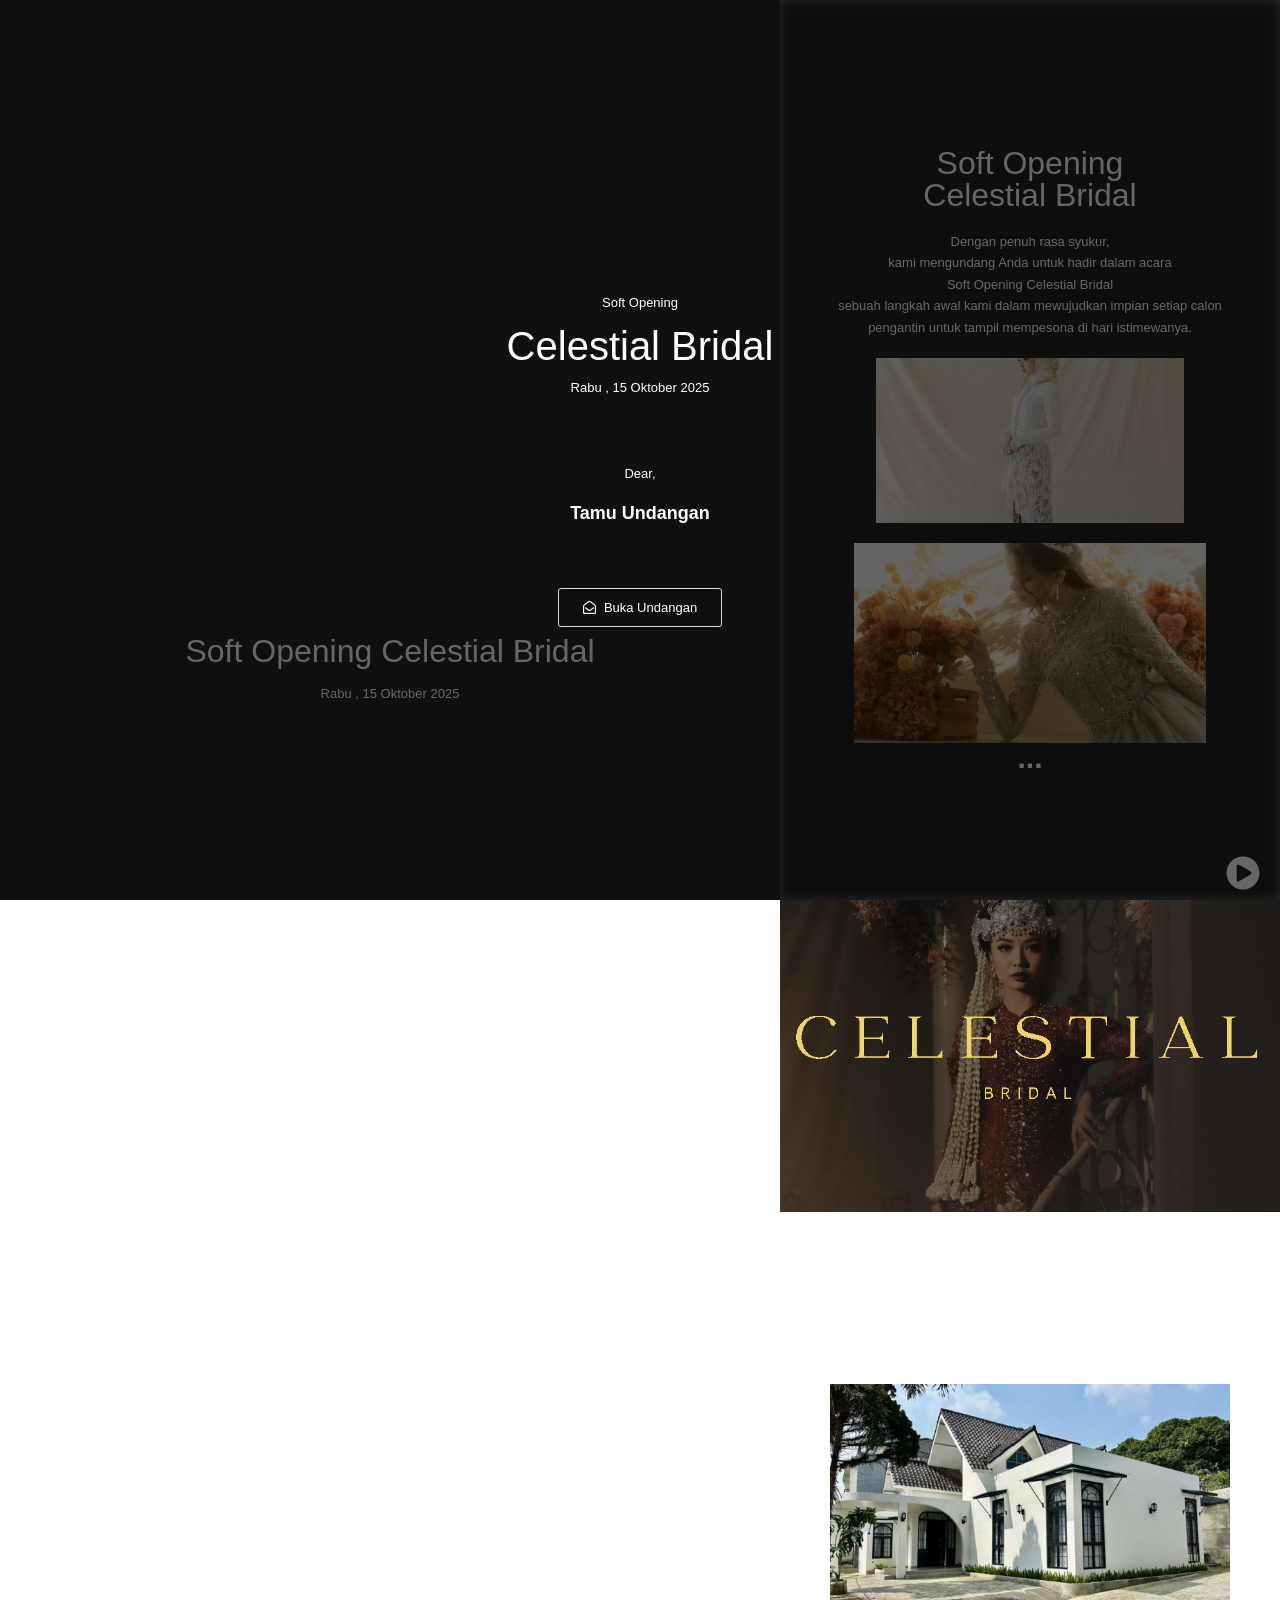
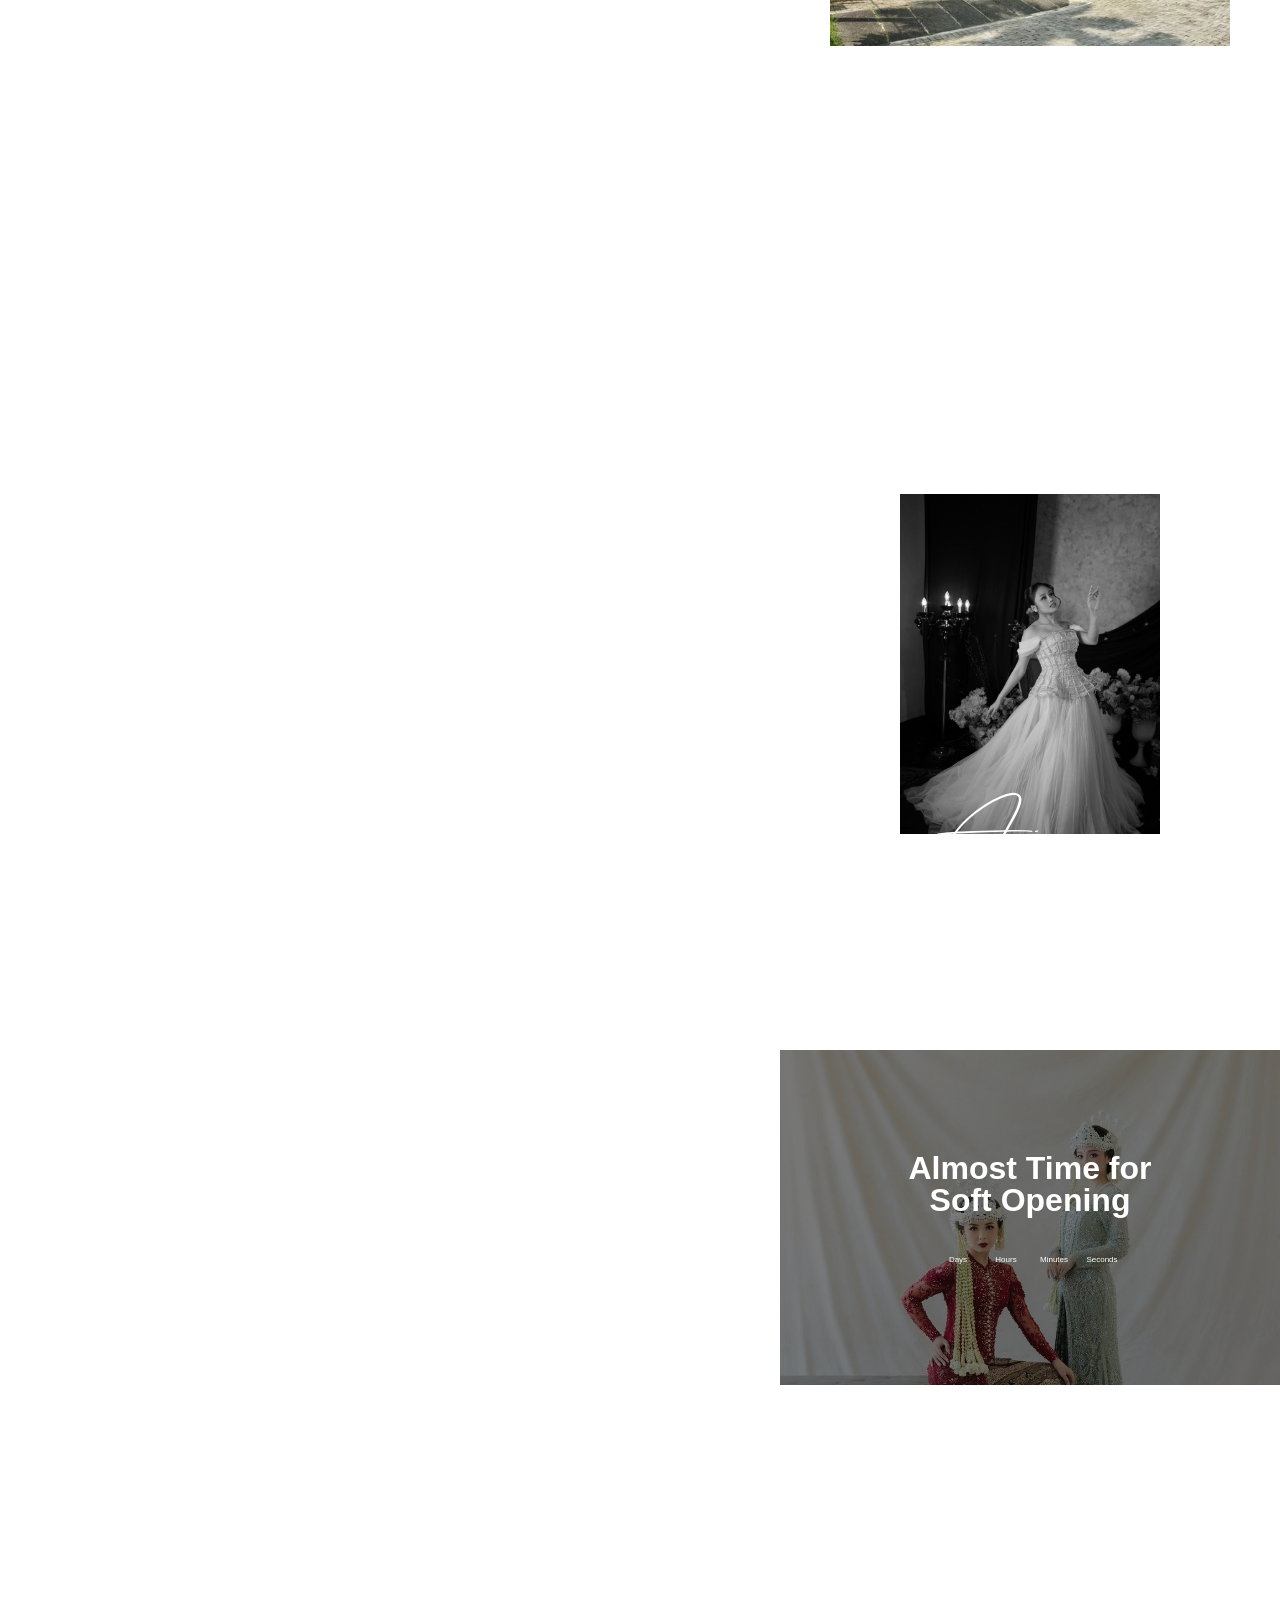
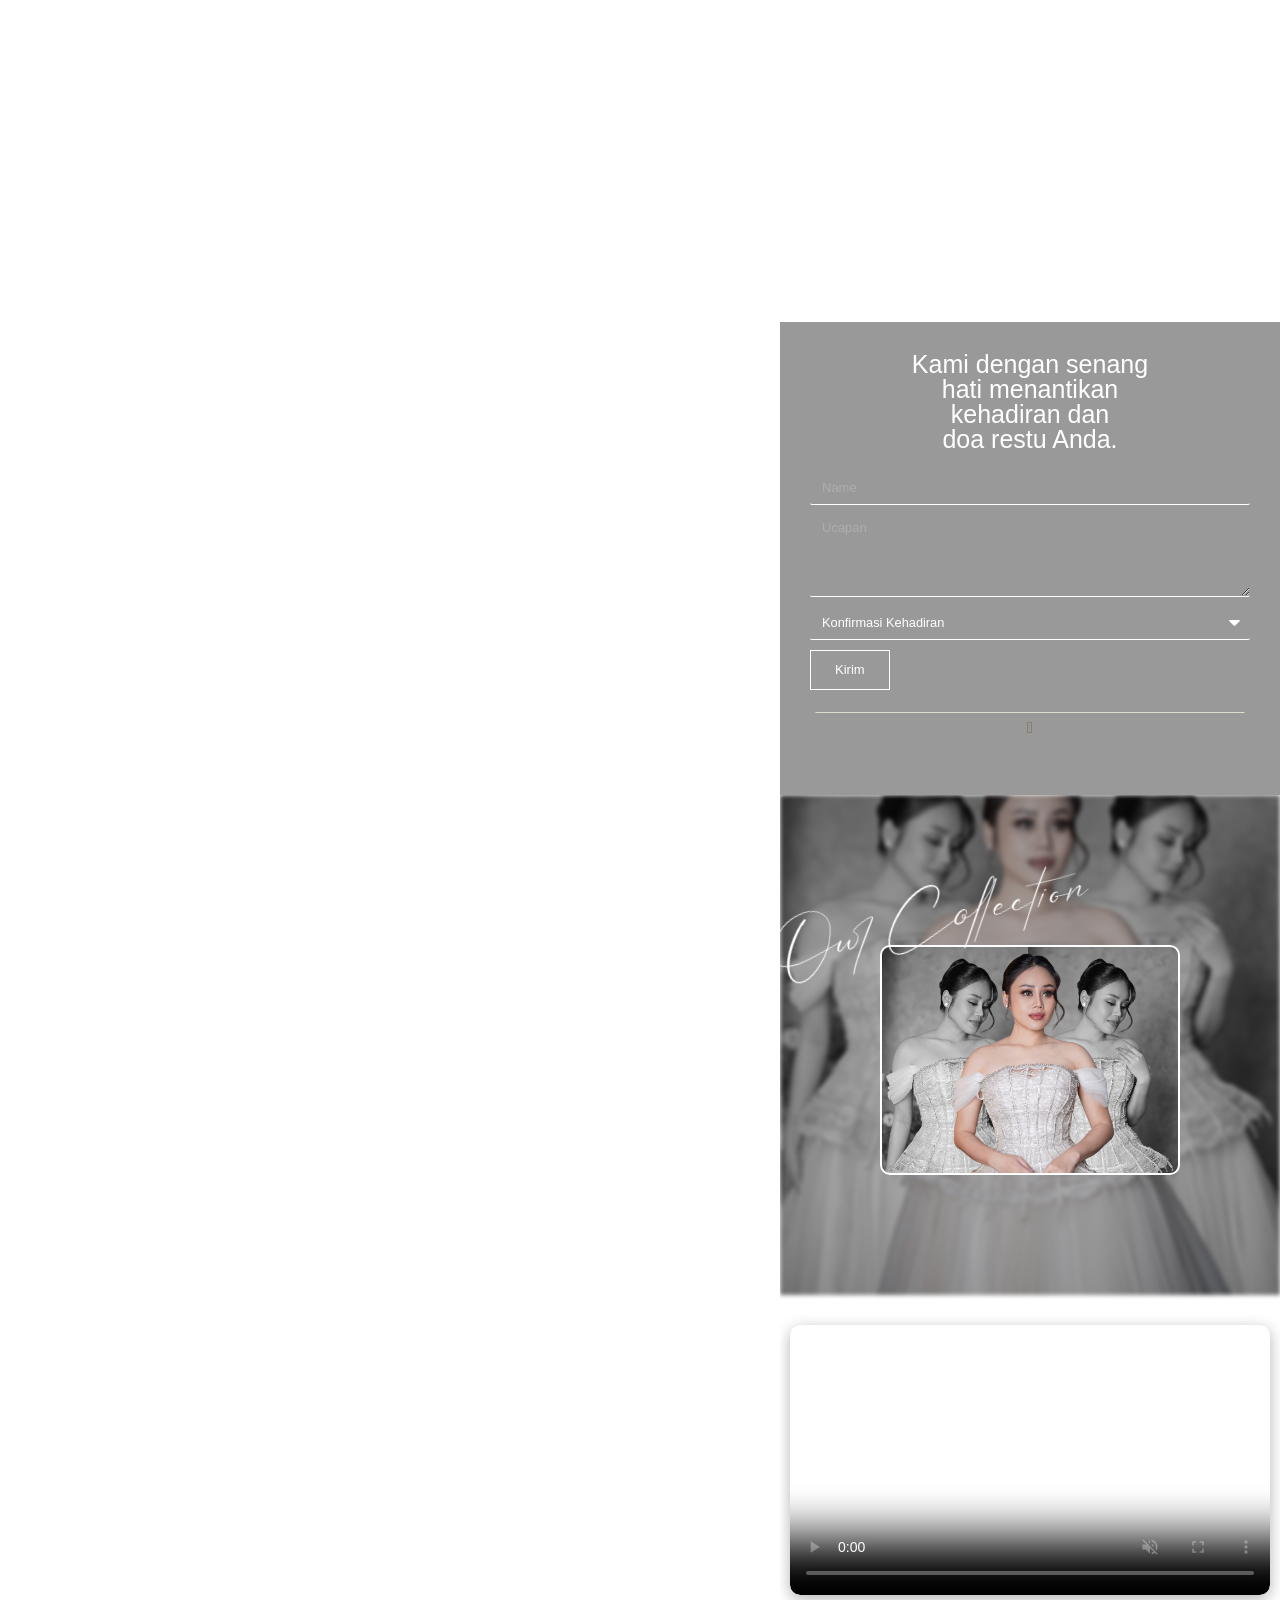
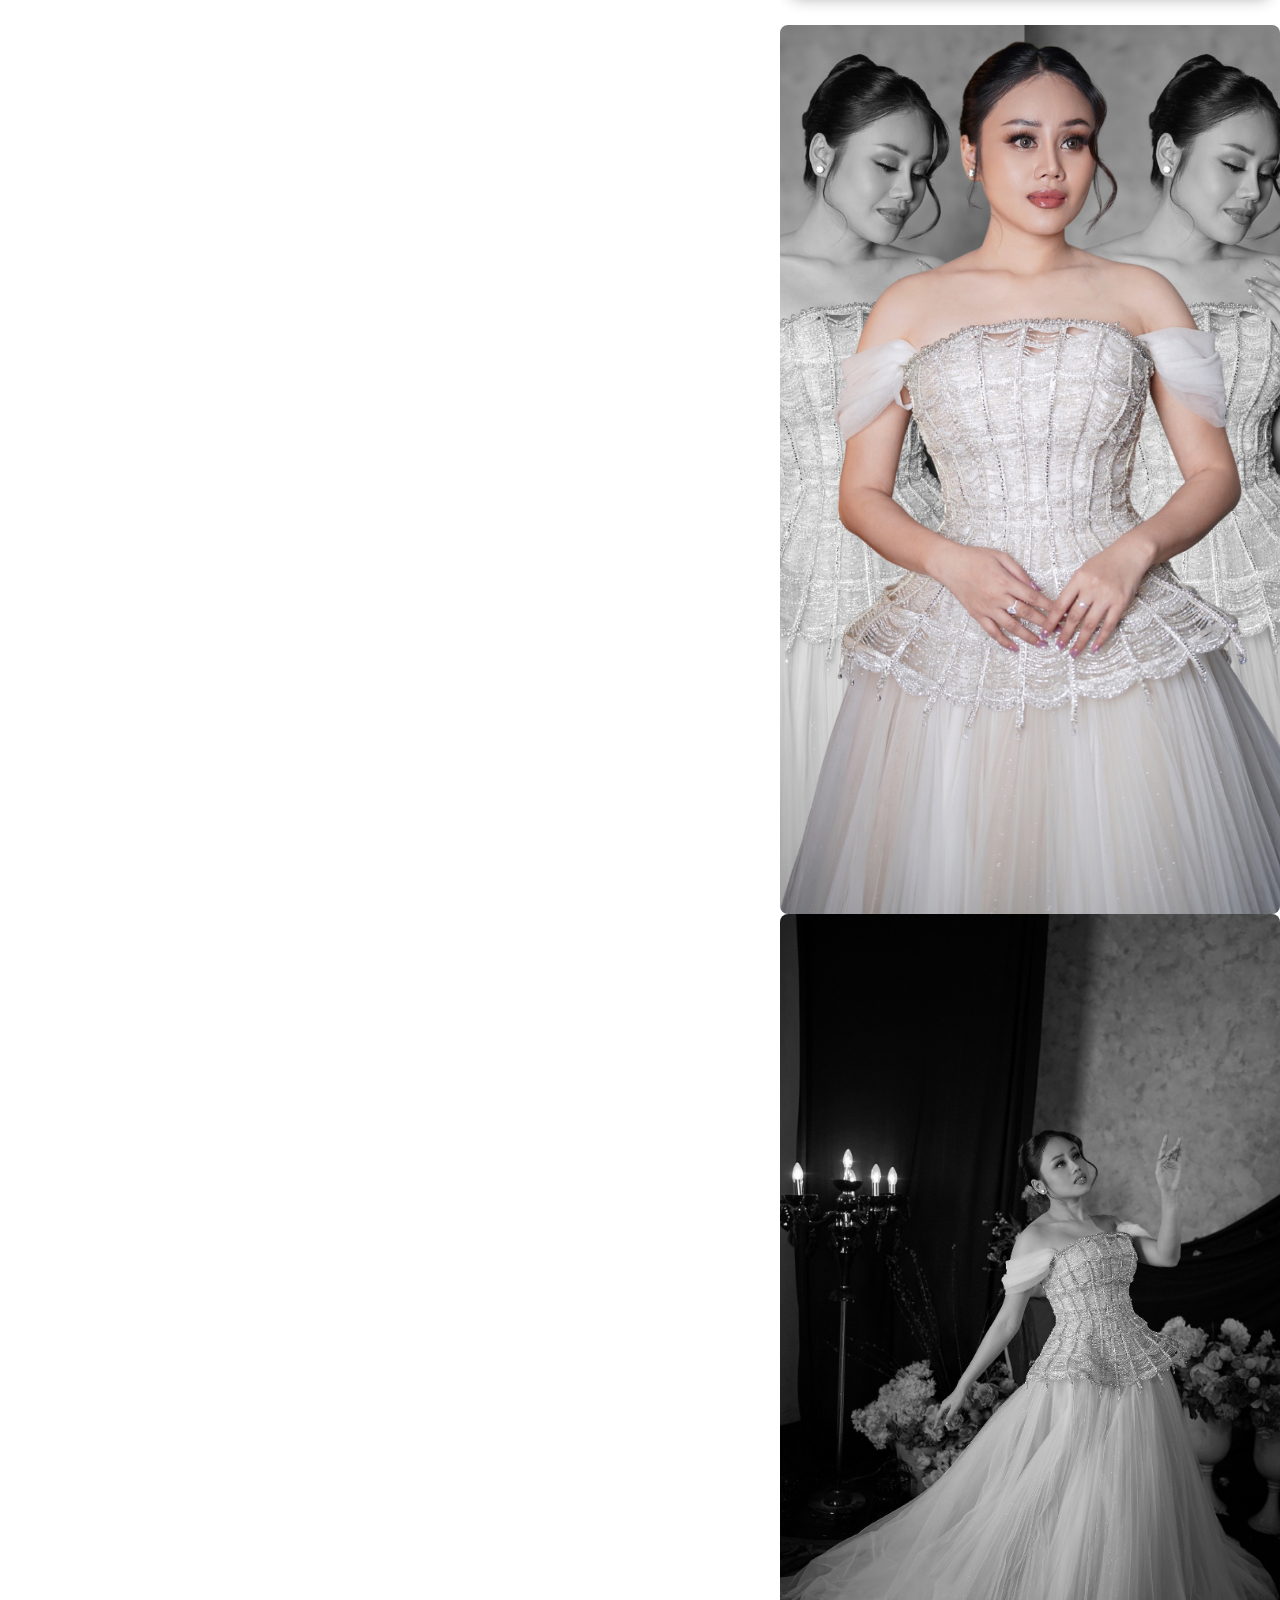
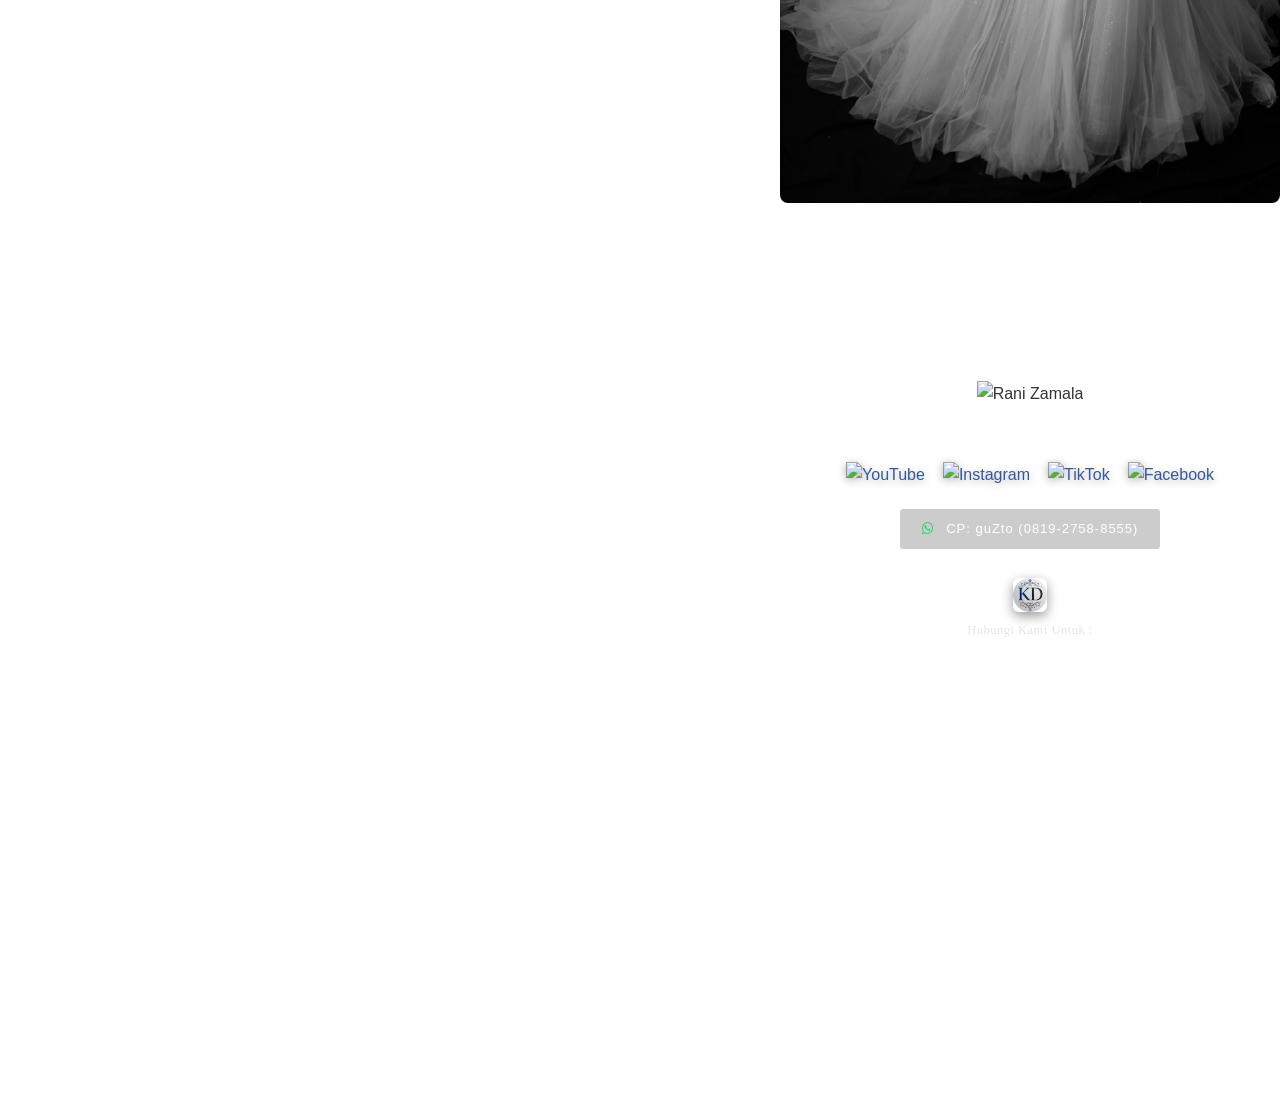
==== commit 03da3100: "style: change KirimDigi footer social icons to solid white" ====
--- a/softopeningcelestialbridal/index.htm
+++ b/softopeningcelestialbridal/index.htm
@@ -1429,6 +1429,36 @@
 						</a>
 					</div>
 					<!-- KirimDigi Footer Branding -->
+					<style>
+					.kd-social-btn {
+						display: flex !important;
+						align-items: center !important;
+						justify-content: center !important;
+						width: 36px !important;
+						height: 36px !important;
+						border-radius: 50% !important;
+						background: rgba(255,255,255,0.08) !important;
+						border: 1px solid rgba(255,255,255,0.25) !important;
+						color: #ffffff !important;
+						fill: #ffffff !important;
+						text-decoration: none !important;
+						transition: all 0.3s ease !important;
+					}
+					.kd-social-btn:hover {
+						background: rgba(255,255,255,0.22) !important;
+						border-color: #ffffff !important;
+						color: #ffffff !important;
+						transform: translateY(-2px);
+					}
+					.kd-social-btn:visited, .kd-social-btn:active, .kd-social-btn:focus {
+						color: #ffffff !important;
+						fill: #ffffff !important;
+					}
+					.kd-social-btn svg, .kd-social-btn svg path {
+						fill: #ffffff !important;
+						color: #ffffff !important;
+					}
+					</style>
 					<div style="margin-top: 28px; text-align: center; display: flex; flex-direction: column; align-items: center; justify-content: center;">
 						<a href="https://www.instagram.com/kirimdigi" target="_blank" rel="noopener" title="KirimDigi" style="display: inline-block; text-decoration: none; transition: transform 0.2s;">
 							<img src="KirimDigi.ico" onerror="this.onerror=null;this.src='KirimDigi.png';" alt="KirimDigi" style="width: 34px; height: 34px; object-fit: contain; display: block; margin: 0 auto; border-radius: 6px; box-shadow: 0 4px 12px rgba(0,0,0,0.4);">
@@ -1441,16 +1471,22 @@
 						</div>
 						<div style="display: flex; justify-content: center; align-items: center; gap: 12px; margin-top: 12px;">
 							<!-- 1. WA: 0813-8098-9932 -->
-							<a href="https://wa.me/6281380989932" target="_blank" rel="noopener" title="WhatsApp 0813-8098-9932" style="display: flex; align-items: center; justify-content: center; width: 34px; height: 34px; border-radius: 50%; background: rgba(255,255,255,0.08); border: 1px solid rgba(255,255,255,0.2); text-decoration: none; transition: all 0.3s;">
-								<svg width="18" height="18" viewBox="0 0 24 24" fill="#25D366" xmlns="http://www.w3.org/2000/svg"><path d="M12.04 2C6.58 2 2.13 6.45 2.13 11.91C2.13 13.66 2.59 15.36 3.45 16.86L2.05 22L7.3 20.62C8.75 21.41 10.38 21.83 12.04 21.83C17.5 21.83 21.95 17.38 21.95 11.92C21.95 9.27 20.92 6.78 19.05 4.91C17.18 3.03 14.69 2 12.04 2M12.05 3.67C14.25 3.67 16.31 4.53 17.87 6.09C19.42 7.65 20.28 9.72 20.28 11.92C20.28 16.46 16.58 20.15 12.04 20.15C10.56 20.15 9.11 19.76 7.85 19L7.55 18.83L4.43 19.65L5.26 16.61L5.06 16.29C4.24 15 3.8 13.47 3.8 11.91C3.81 7.37 7.5 3.67 12.05 3.67M9.53 7.37C9.37 7.37 9.11 7.43 8.89 7.67C8.67 7.91 8.05 8.49 8.05 9.68C8.05 10.87 8.91 12.02 9.04 12.18C9.16 12.34 10.73 14.77 13.14 15.81C13.71 16.06 14.16 16.21 14.5 16.32C15.08 16.5 15.6 16.48 16.02 16.41C16.48 16.34 17.44 15.83 17.64 15.26C17.84 14.7 17.84 14.22 17.78 14.12C17.72 14.02 17.56 13.96 17.32 13.84C17.08 13.72 15.66 13.02 15.4 12.93C15.14 12.83 14.95 12.78 14.76 13.07C14.57 13.36 14.03 14.02 13.87 14.2C13.71 14.39 13.55 14.41 13.31 14.29C13.07 14.17 12.3 13.92 11.38 13.1C10.67 12.46 10.19 11.68 10.05 11.44C9.91 11.2 10.03 11.07 10.15 10.95C10.26 10.84 10.4 10.66 10.52 10.51C10.64 10.37 10.68 10.27 10.76 10.11C10.84 9.95 10.8 9.81 10.74 9.69C10.68 9.57 10.13 8.21 9.9 7.66C9.68 7.12 9.46 7.2 9.29 7.19L8.91 7.19L9.53 7.37Z"/></svg>
+							<a href="https://wa.me/6281380989932" target="_blank" rel="noopener" class="kd-social-btn" title="WhatsApp 0813-8098-9932" style="color: #ffffff !important; fill: #ffffff !important;">
+								<svg width="18" height="18" viewBox="0 0 24 24" fill="#ffffff" style="fill: #ffffff !important; color: #ffffff !important; width: 18px; height: 18px; display: block;" xmlns="http://www.w3.org/2000/svg">
+									<path fill="#ffffff" style="fill: #ffffff !important;" d="M17.472 14.382c-.297-.149-1.758-.867-2.03-.967-.273-.099-.471-.148-.67.15-.197.297-.767.966-.94 1.164-.173.199-.347.223-.644.075-.297-.15-1.255-.463-2.39-1.475-.883-.788-1.48-1.761-1.653-2.059-.173-.297-.018-.458.13-.606.134-.133.298-.347.446-.52.149-.174.198-.298.298-.497.099-.198.05-.371-.025-.52-.075-.149-.669-1.612-.916-2.207-.242-.579-.487-.5-.669-.51-.173-.008-.371-.01-.57-.01-.198 0-.52.074-.792.372-.272.297-1.04 1.016-1.04 2.479 0 1.462 1.065 2.875 1.213 3.074.149.198 2.096 3.2 5.077 4.487.709.306 1.262.489 1.694.625.712.227 1.36.195 1.871.118.571-.085 1.758-.719 2.006-1.413.248-.694.248-1.289.173-1.413-.074-.124-.272-.198-.57-.347m-5.421 7.403h-.004a9.87 9.87 0 01-5.031-1.378l-.361-.214-3.741.982.998-3.648-.235-.374a9.86 9.86 0 01-1.51-5.26c.001-5.45 4.436-9.884 9.888-9.884 2.64 0 5.122 1.03 6.988 2.898a9.825 9.825 0 012.893 6.994c-.003 5.45-4.437 9.884-9.885 9.884m8.413-18.297A11.815 11.815 0 0012.05 0C5.495 0 .16 5.335.157 11.892c0 2.096.547 4.142 1.588 5.945L.057 24l6.305-1.654a11.882 11.882 0 005.683 1.448h.005c6.554 0 11.89-5.335 11.893-11.893a11.821 11.821 0 00-3.48-8.413z"/>
+								</svg>
 							</a>
 							<!-- 2. IG: kirimdigi -->
-							<a href="https://www.instagram.com/kirimdigi" target="_blank" rel="noopener" title="Instagram kirimdigi" style="display: flex; align-items: center; justify-content: center; width: 34px; height: 34px; border-radius: 50%; background: rgba(255,255,255,0.08); border: 1px solid rgba(255,255,255,0.2); text-decoration: none; transition: all 0.3s;">
-								<svg width="18" height="18" viewBox="0 0 24 24" fill="#E1306C" xmlns="http://www.w3.org/2000/svg"><path d="M12 2.163c3.204 0 3.584.012 4.85.07 3.252.148 4.771 1.691 4.919 4.919.058 1.265.069 1.645.069 4.849 0 3.205-.012 3.584-.069 4.849-.149 3.225-1.664 4.771-4.919 4.919-1.266.058-1.644.07-4.85.07-3.204 0-3.584-.012-4.849-.07-3.26-.149-4.771-1.699-4.919-4.92-.058-1.265-.07-1.644-.07-4.849 0-3.204.013-3.583.07-4.849.149-3.227 1.664-4.771 4.919-4.919 1.266-.057 1.645-.069 4.849-.069zm0-2.163c-3.259 0-3.667.014-4.947.072-4.358.2-6.78 2.618-6.98 6.98-.059 1.281-.073 1.689-.073 4.948 0 3.259.014 3.668.072 4.948.2 4.358 2.618 6.78 6.98 6.98 1.281.058 1.689.072 4.948.072 3.259 0 3.668-.014 4.948-.072 4.354-.2 6.782-2.618 6.979-6.98.059-1.28.073-1.689.073-4.948 0-3.259-.014-3.667-.072-4.947-.196-4.354-2.617-6.78-6.979-6.98-1.281-.059-1.69-.073-4.949-.073zm0 5.838c-3.403 0-6.162 2.759-6.162 6.162s2.759 6.163 6.162 6.163 6.162-2.759 6.162-6.163c0-3.403-2.759-6.162-6.162-6.162zm0 10.162c-2.209 0-4-1.79-4-4 0-2.209 1.791-4 4-4s4 1.791 4 4c0 2.21-1.791 4-4 4zm6.406-11.845c-.796 0-1.441.645-1.441 1.44s.645 1.44 1.441 1.44c.795 0 1.439-.645 1.439-1.44s-.644-1.44-1.439-1.44z"/></svg>
+							<a href="https://www.instagram.com/kirimdigi" target="_blank" rel="noopener" class="kd-social-btn" title="Instagram kirimdigi" style="color: #ffffff !important; fill: #ffffff !important;">
+								<svg width="18" height="18" viewBox="0 0 24 24" fill="#ffffff" style="fill: #ffffff !important; color: #ffffff !important; width: 18px; height: 18px; display: block;" xmlns="http://www.w3.org/2000/svg">
+									<path fill="#ffffff" style="fill: #ffffff !important;" d="M12 2.163c3.204 0 3.584.012 4.85.07 3.252.148 4.771 1.691 4.919 4.919.058 1.265.069 1.645.069 4.849 0 3.205-.012 3.584-.069 4.849-.149 3.225-1.664 4.771-4.919 4.919-1.266.058-1.644.07-4.85.07-3.204 0-3.584-.012-4.849-.07-3.26-.149-4.771-1.699-4.919-4.92-.058-1.265-.07-1.644-.07-4.849 0-3.204.013-3.583.07-4.849.149-3.227 1.664-4.771 4.919-4.919 1.266-.057 1.645-.069 4.849-.069zm0-2.163c-3.259 0-3.667.014-4.947.072-4.358.2-6.78 2.618-6.98 6.98-.059 1.281-.073 1.689-.073 4.948 0 3.259.014 3.668.072 4.948.2 4.358 2.618 6.78 6.98 6.98 1.281.058 1.689.072 4.948.072 3.259 0 3.668-.014 4.948-.072 4.354-.2 6.782-2.618 6.979-6.98.059-1.28.073-1.689.073-4.948 0-3.259-.014-3.667-.072-4.947-.196-4.354-2.617-6.78-6.979-6.98-1.281-.059-1.69-.073-4.949-.073zm0 5.838c-3.403 0-6.162 2.759-6.162 6.162s2.759 6.163 6.162 6.163 6.162-2.759 6.162-6.163c0-3.403-2.759-6.162-6.162-6.162zm0 10.162c-2.209 0-4-1.79-4-4 0-2.209 1.791-4 4-4s4 1.791 4 4c0 2.21-1.791 4-4 4zm6.406-11.845c-.796 0-1.441.645-1.441 1.44s.645 1.44 1.441 1.44c.795 0 1.439-.645 1.439-1.44s-.644-1.44-1.439-1.44z"/>
+								</svg>
 							</a>
 							<!-- 3. TikTok: kirimdigi -->
-							<a href="https://www.tiktok.com/@kirimdigi" target="_blank" rel="noopener" title="TikTok kirimdigi" style="display: flex; align-items: center; justify-content: center; width: 34px; height: 34px; border-radius: 50%; background: rgba(255,255,255,0.08); border: 1px solid rgba(255,255,255,0.2); text-decoration: none; transition: all 0.3s;">
-								<svg width="18" height="18" viewBox="0 0 24 24" fill="#ffffff" xmlns="http://www.w3.org/2000/svg"><path d="M19.59 6.69a4.83 4.83 0 0 1-3.77-4.25V2h-3.45v13.67a2.89 2.89 0 0 1-5.2 1.74 2.89 2.89 0 0 1 2.31-4.64 2.93 2.93 0 0 1 .88.13V9.4a6.84 6.84 0 0 0-1-.05A6.33 6.33 0 0 0 3 15.68 6.34 6.34 0 0 0 9.34 22a6.34 6.34 0 0 0 6.34-6.32V8.2a8.16 8.16 0 0 0 4.8-1.51z"/></svg>
+							<a href="https://www.tiktok.com/@kirimdigi" target="_blank" rel="noopener" class="kd-social-btn" title="TikTok kirimdigi" style="color: #ffffff !important; fill: #ffffff !important;">
+								<svg width="18" height="18" viewBox="0 0 24 24" fill="#ffffff" style="fill: #ffffff !important; color: #ffffff !important; width: 18px; height: 18px; display: block;" xmlns="http://www.w3.org/2000/svg">
+									<path fill="#ffffff" style="fill: #ffffff !important;" d="M19.59 6.69a4.83 4.83 0 0 1-3.77-4.25V2h-3.45v13.67a2.89 2.89 0 0 1-5.2 1.74 2.89 2.89 0 0 1 2.31-4.64 2.93 2.93 0 0 1 .88.13V9.4a6.84 6.84 0 0 0-1-.05A6.33 6.33 0 0 0 3 15.68 6.34 6.34 0 0 0 9.34 22a6.34 6.34 0 0 0 6.34-6.32V8.2a8.16 8.16 0 0 0 4.8-1.51z"/>
+								</svg>
 							</a>
 						</div>
 					</div>
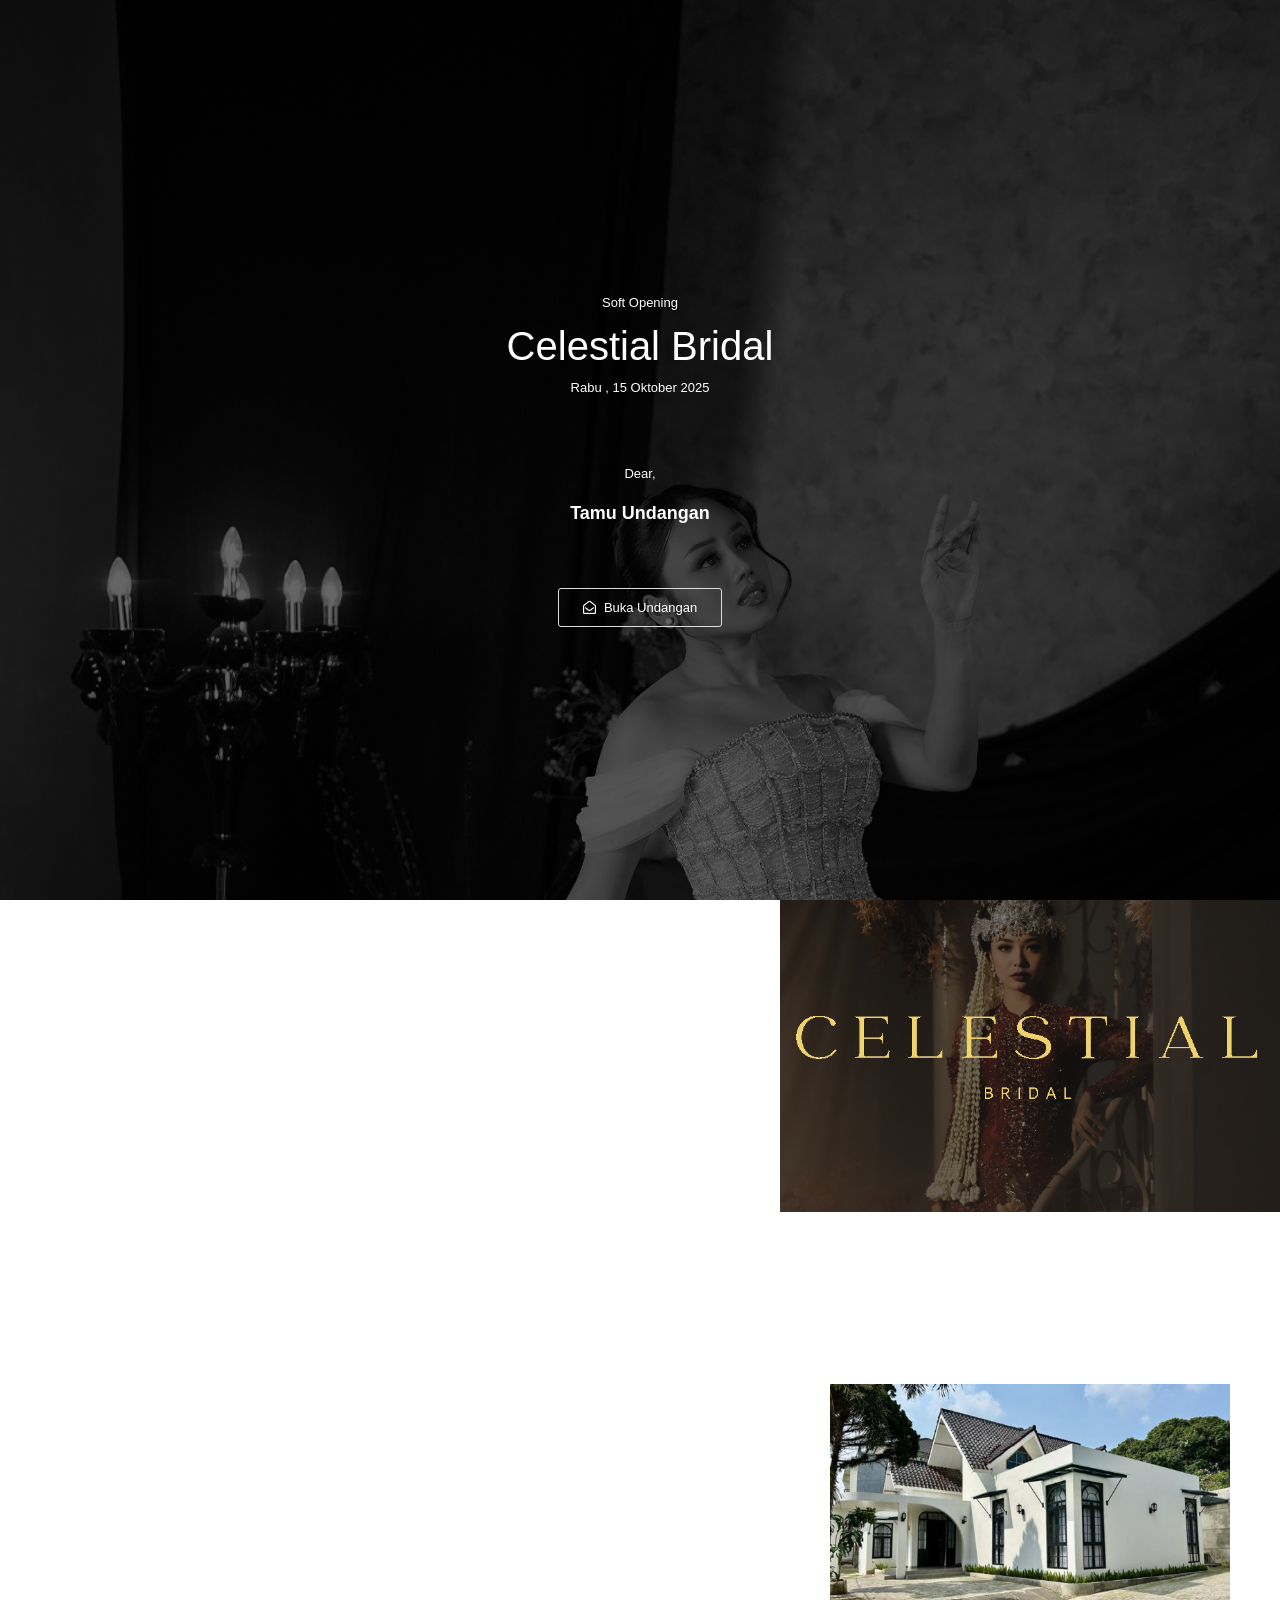
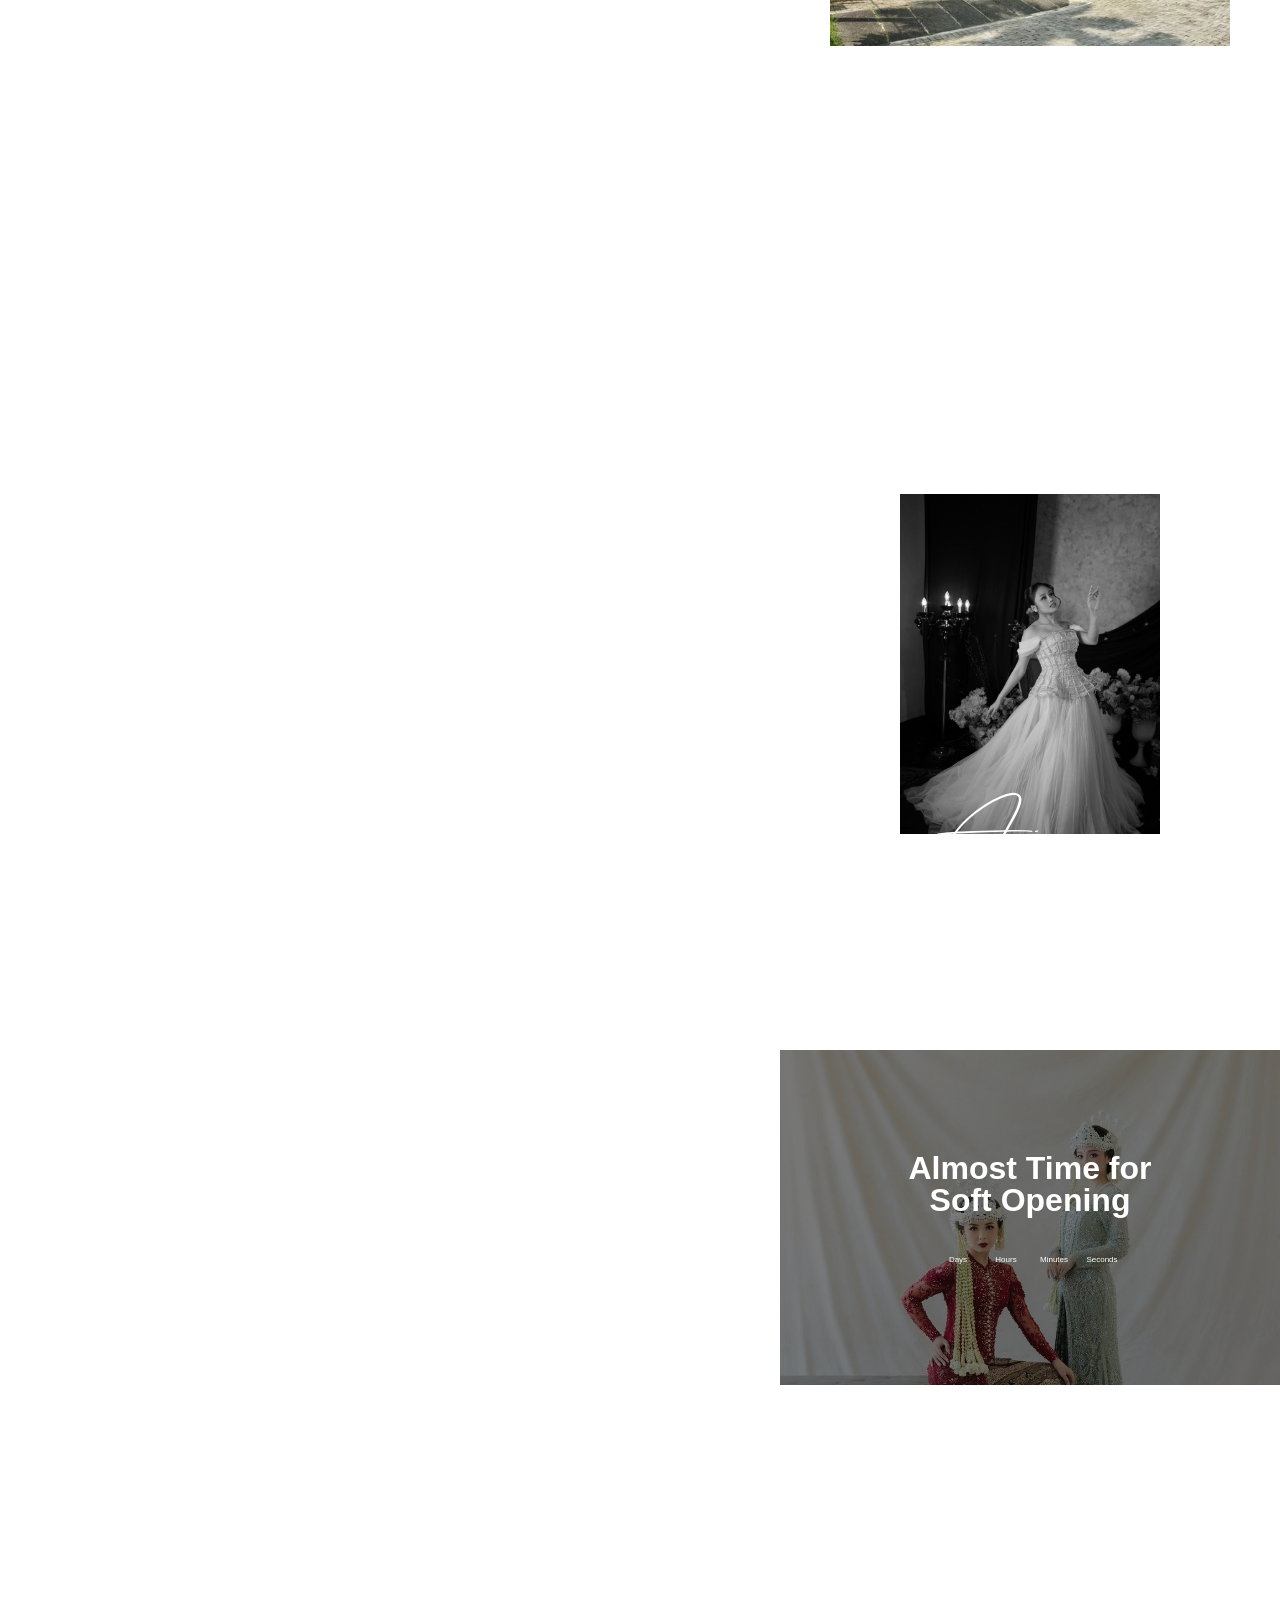
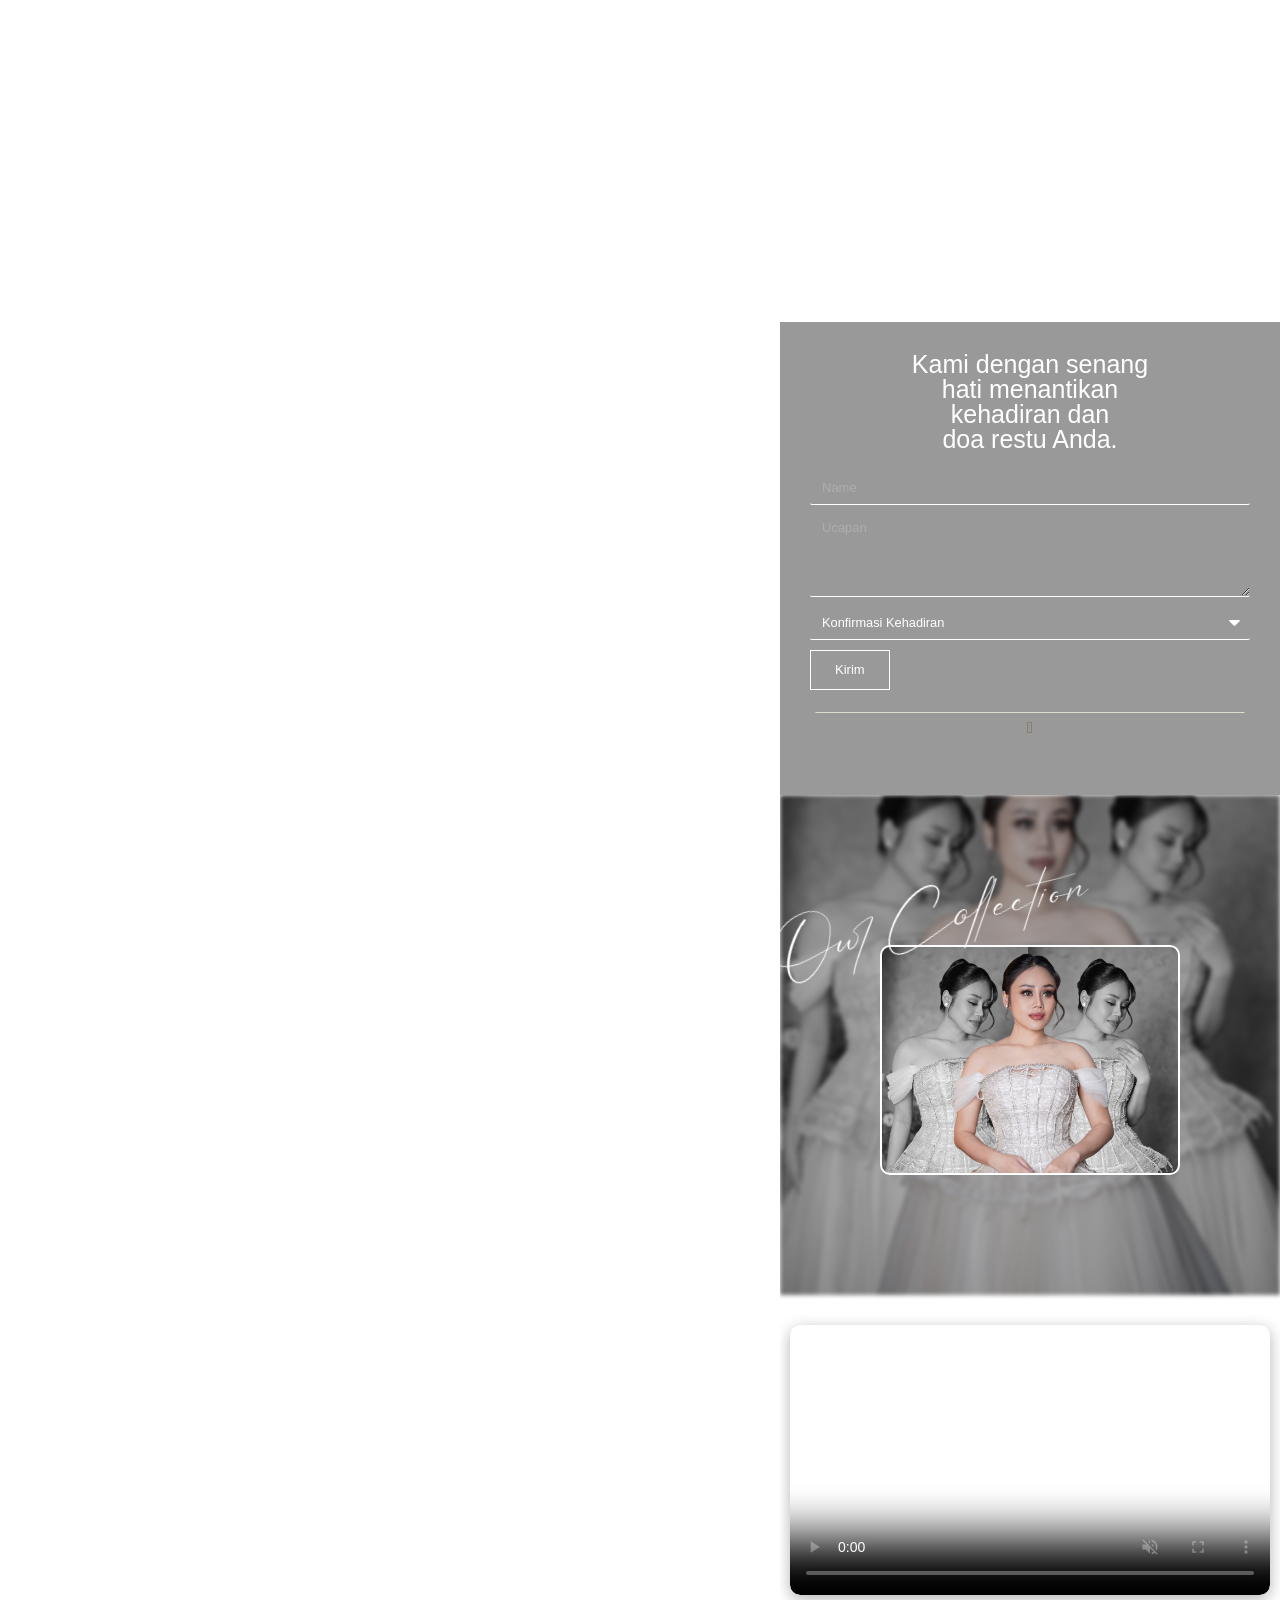
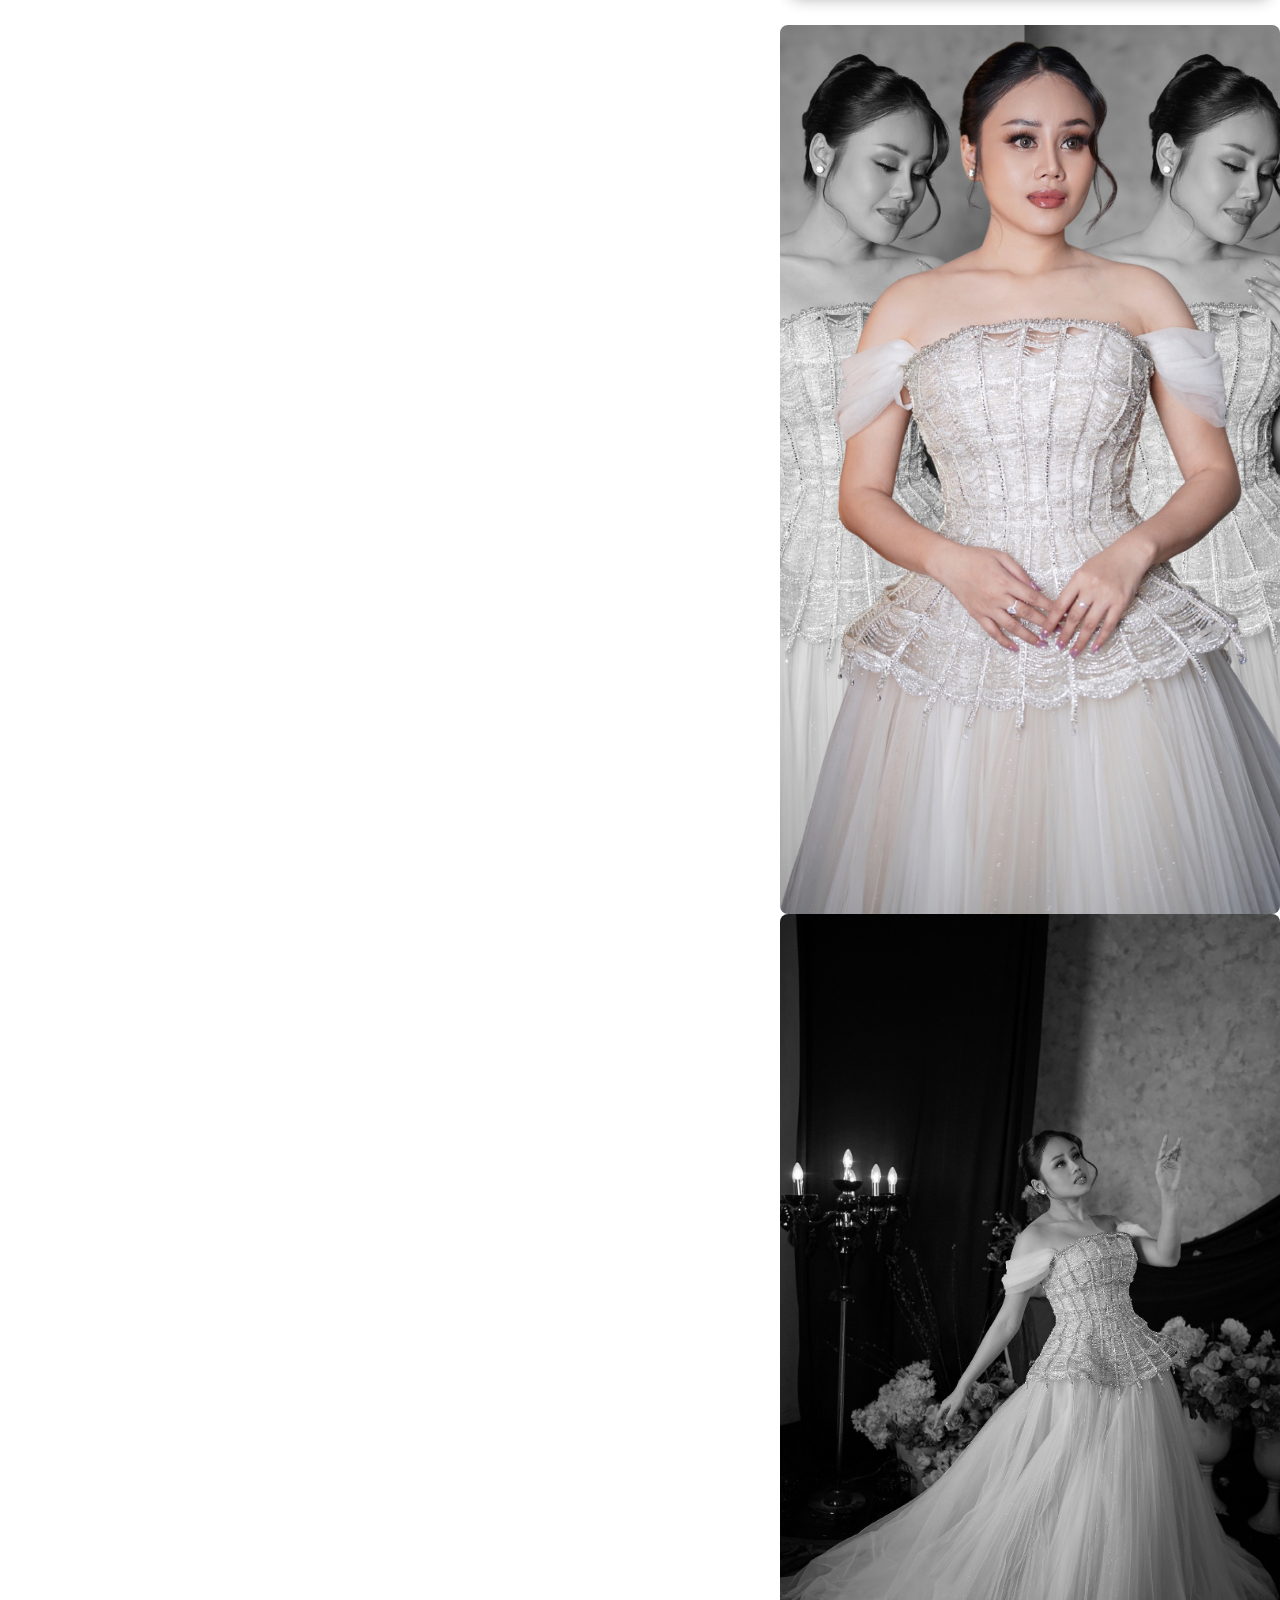
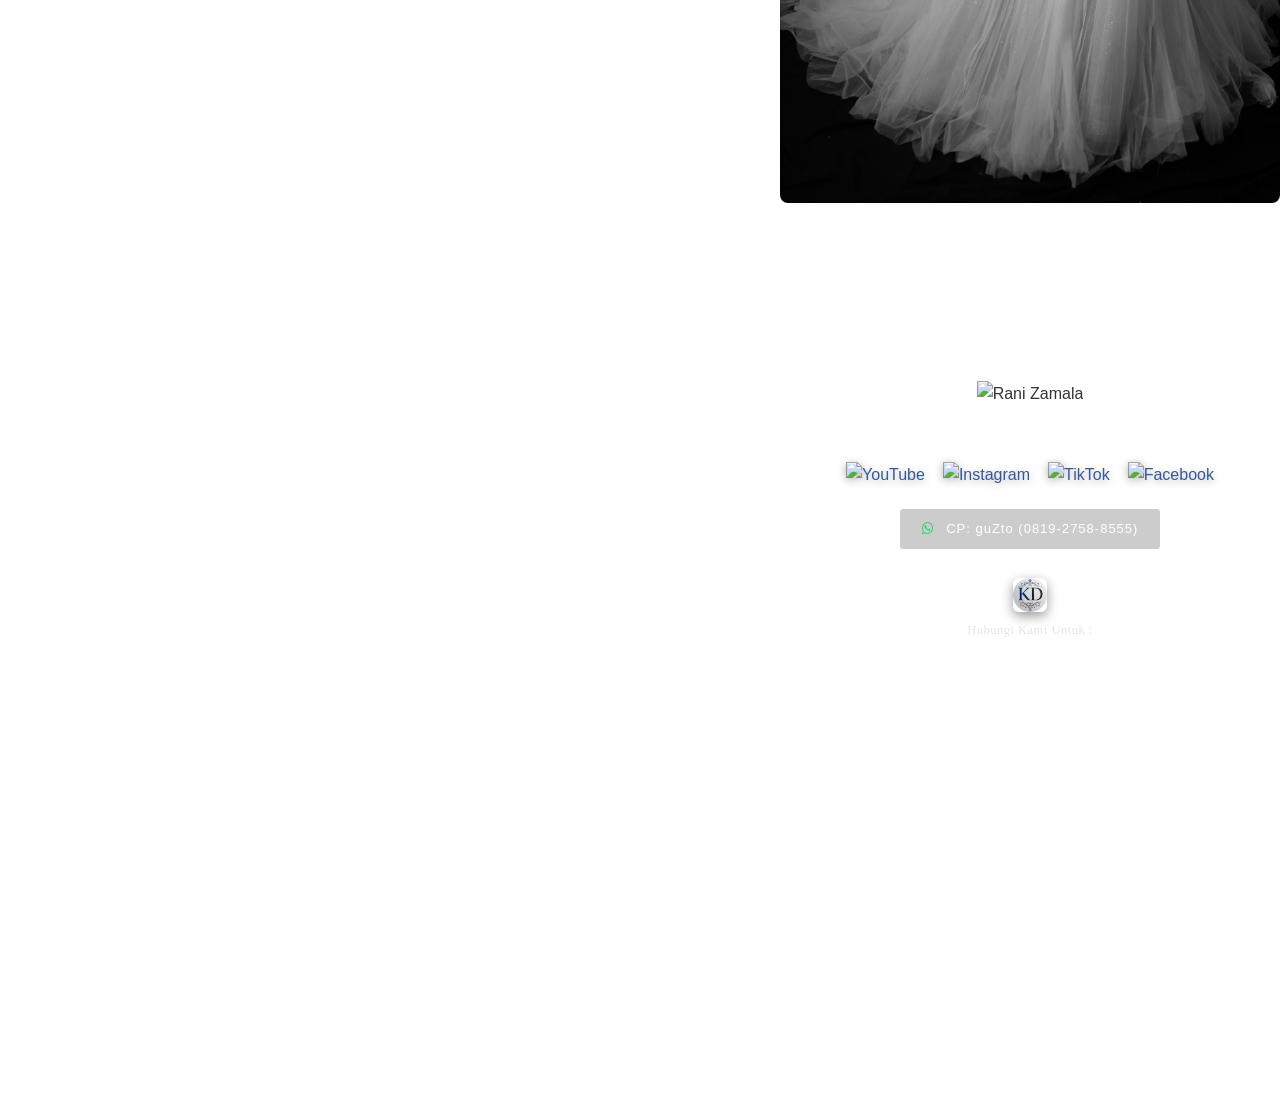
==== commit 2ba9326f: "feat: update cover page background photo to wbi launch RZ 3.jpg" ====
--- a/softopeningcelestialbridal/index.htm
+++ b/softopeningcelestialbridal/index.htm
@@ -637,7 +637,7 @@
 				<div class="elementor-element elementor-element-2fa3265 elementor-absolute elementor-widget elementor-widget-weddingpress-wellcome" data-id="2fa3265" data-element_type="widget" data-e-type="widget" data-settings="{&quot;_position&quot;:&quot;absolute&quot;}" data-widget_type="weddingpress-wellcome.default">
 				<div class="elementor-widget-container">
 					
-        <div class="modalx" data-sampul='https://ulemanti.id/wp-content/uploads/2025/10/15-3.jpg'>
+        <div class="modalx" data-sampul="wbi launch RZ 3.jpg" style="background-image: url(&quot;wbi launch RZ 3.jpg&quot;) !important; background-size: cover !important; background-position: center top !important;">
         
                         <div class="overlayy"></div>
                             <div class="content-modalx">
@@ -676,7 +676,7 @@
 
         <script>
             var sampulbg = jQuery('.modalx').data('sampul');
-            jQuery('.modalx').attr('style', 'background-image: url(' + sampulbg + ') !important;');
+            jQuery('.modalx').attr('style', 'background-image: url("' + sampulbg + '") !important; background-size: cover !important; background-position: center top !important;');
             jQuery('body').css('overflow', 'hidden');
 
             jQuery('.wdp-button-wrapper button').on('click', function() {
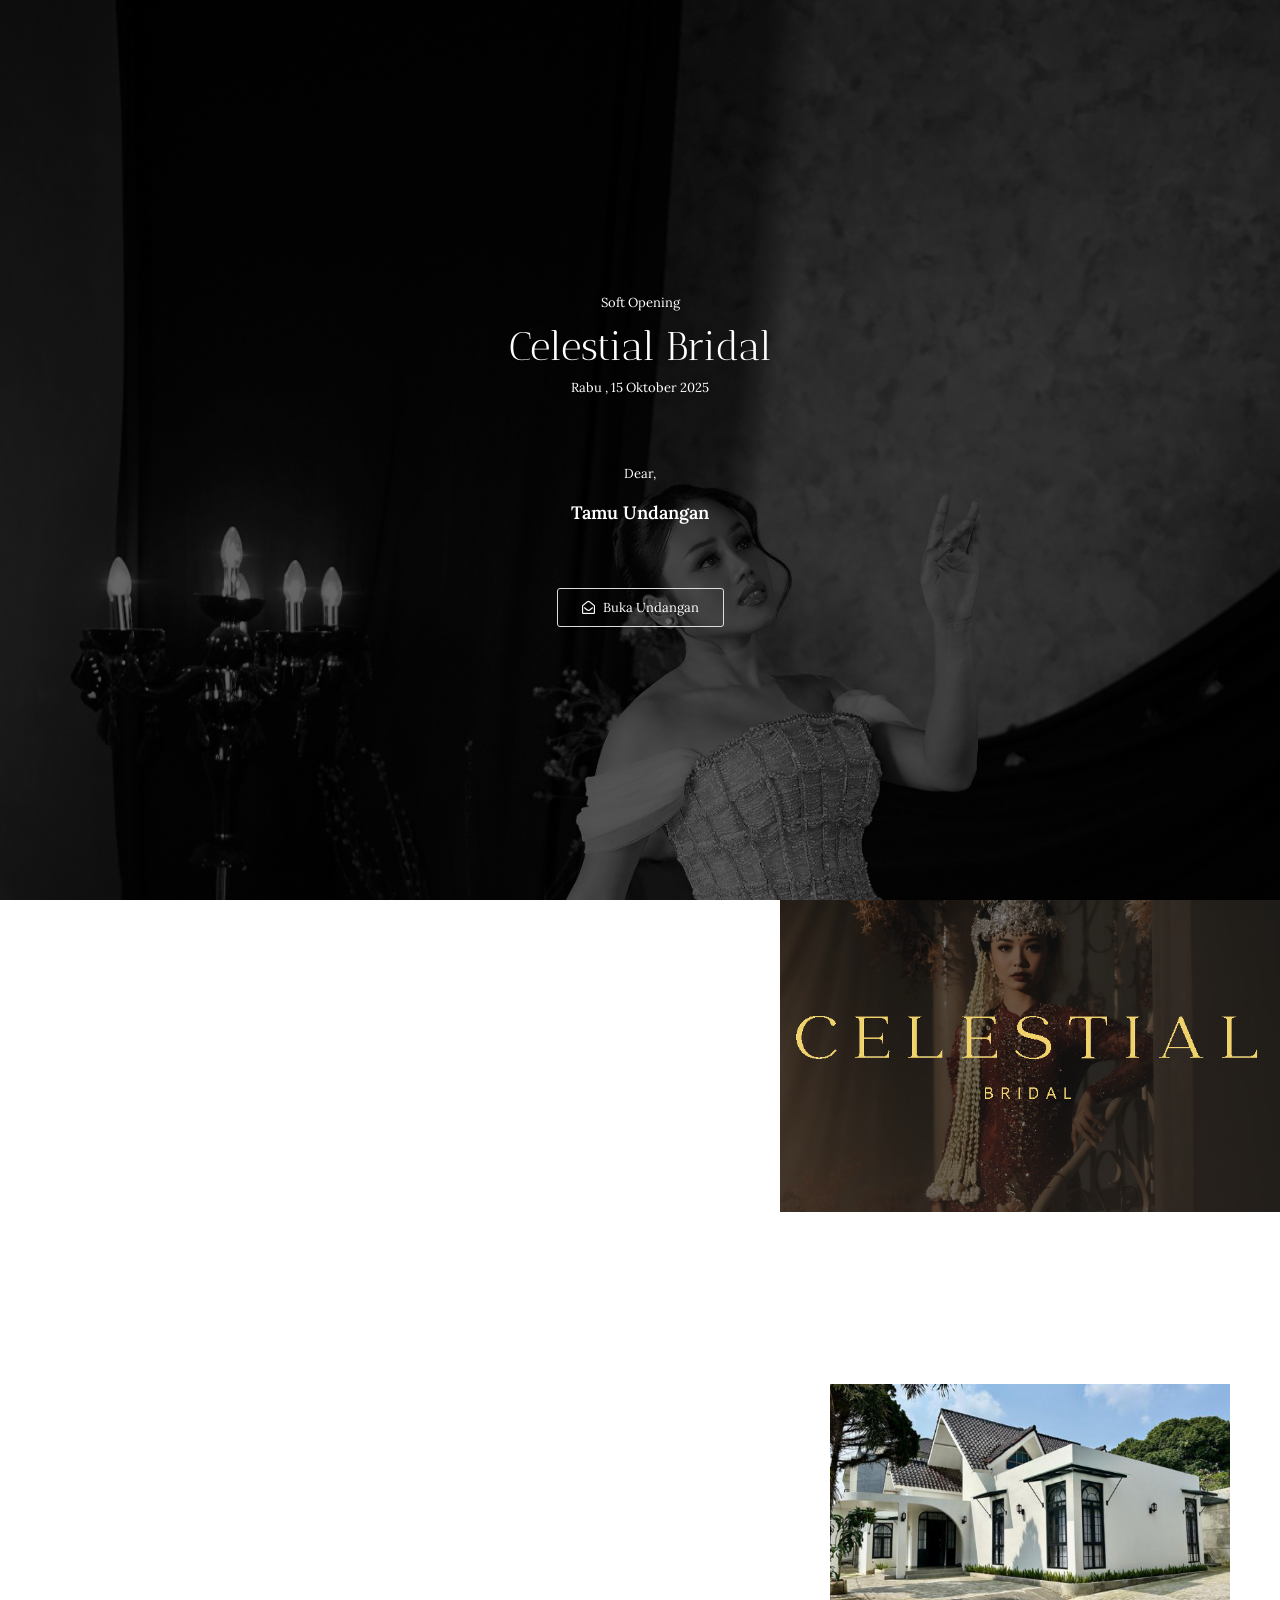
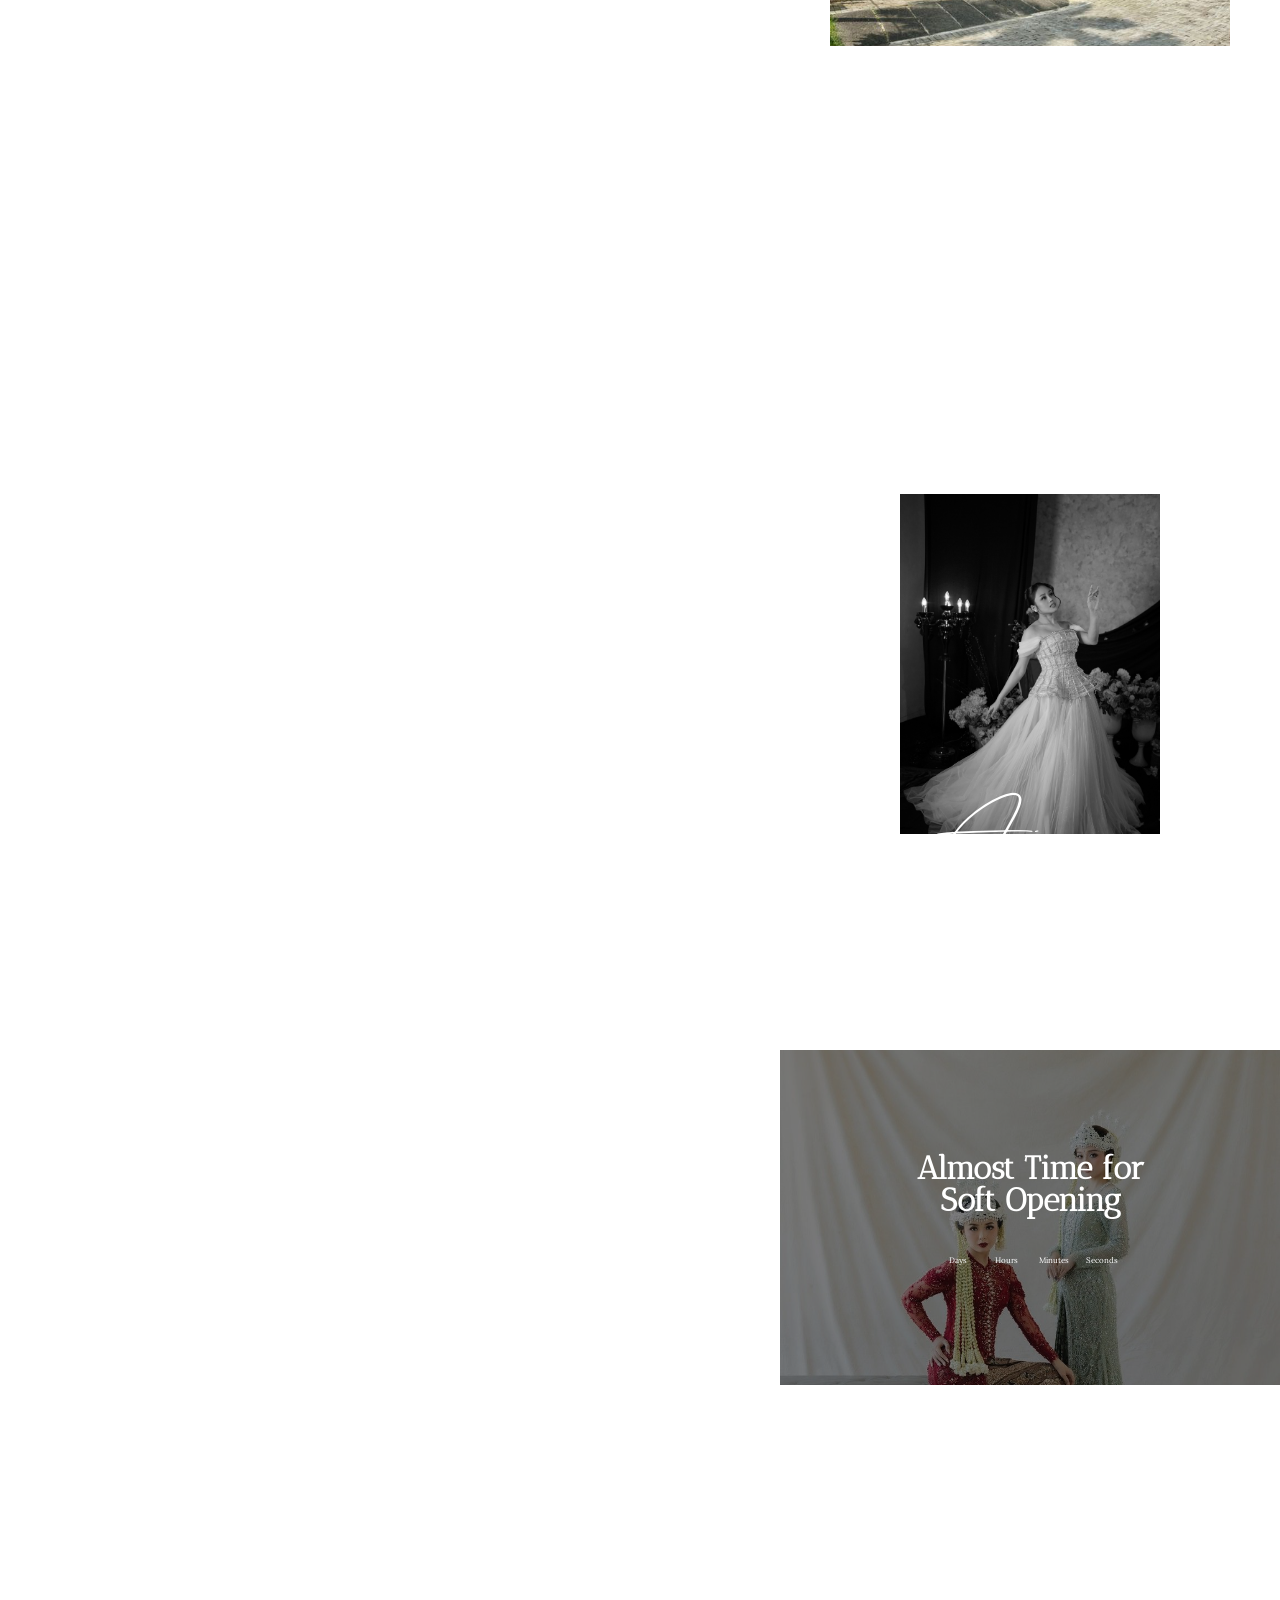
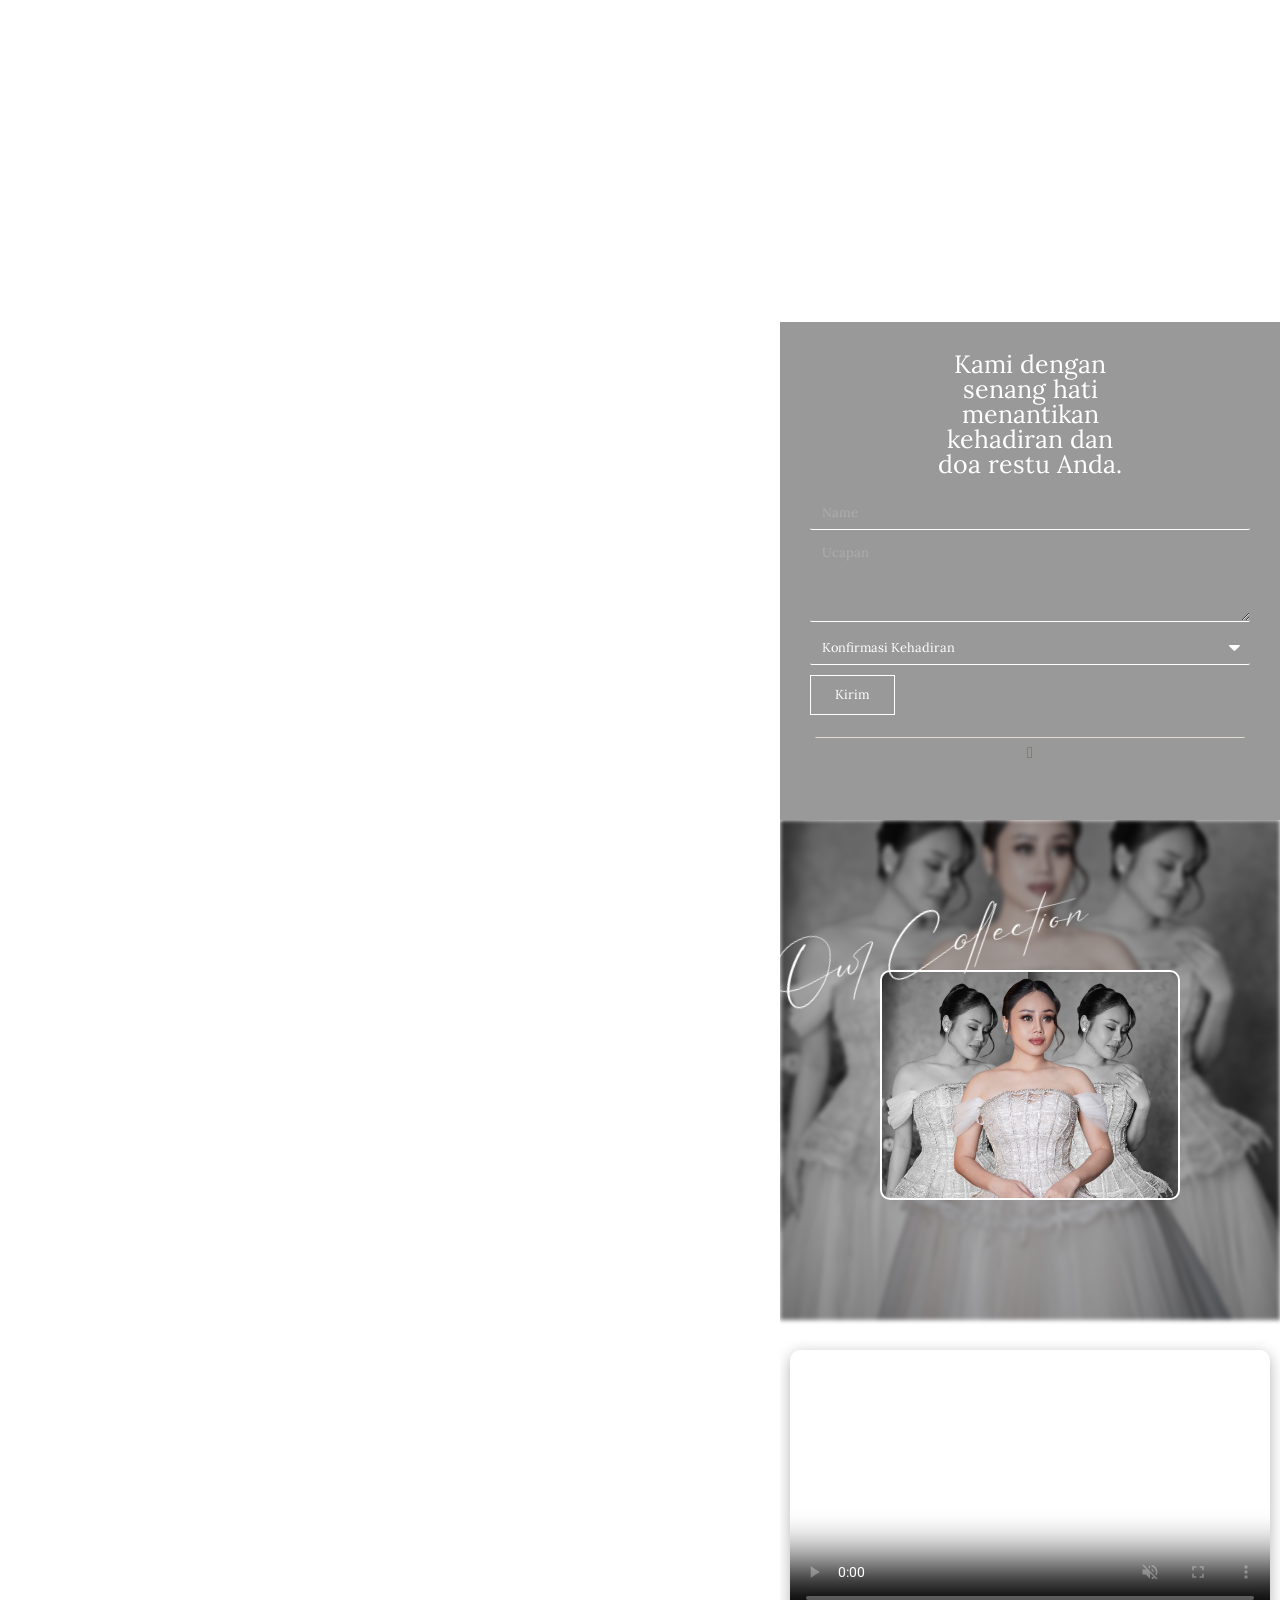
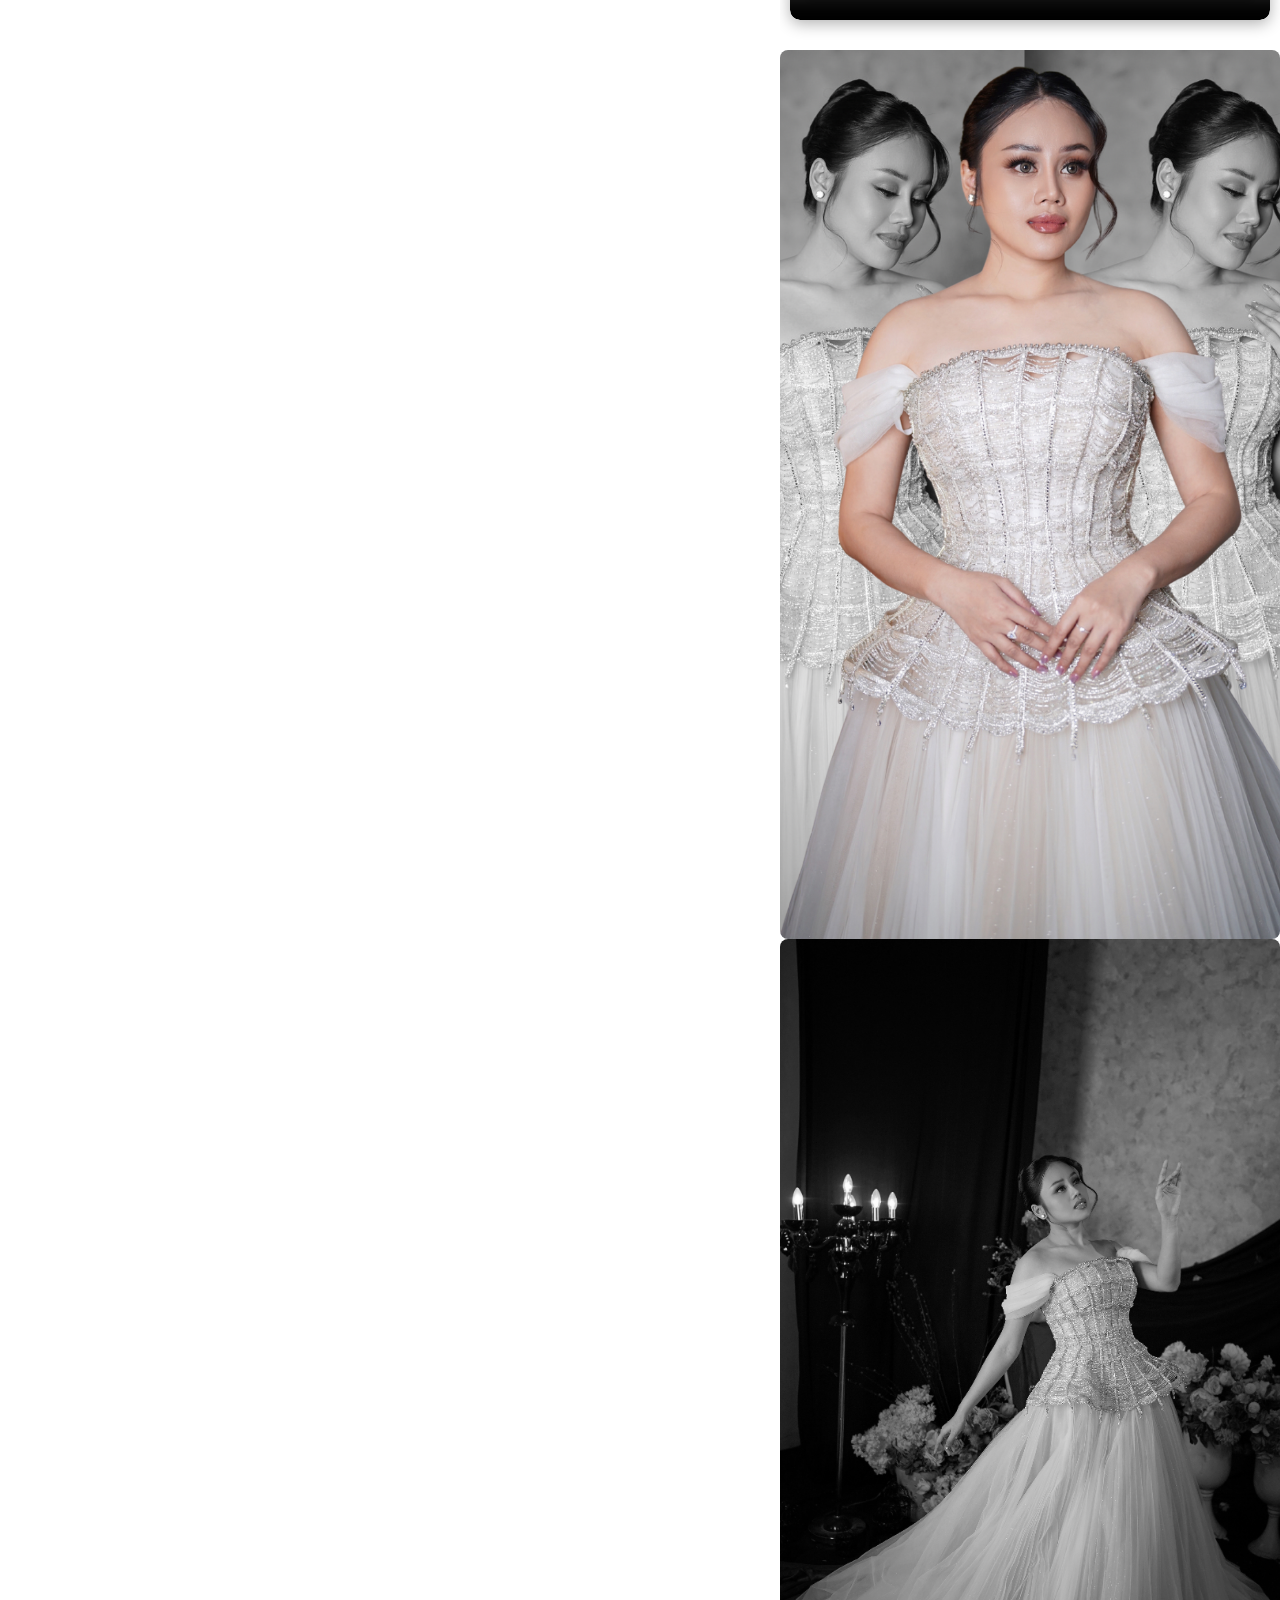
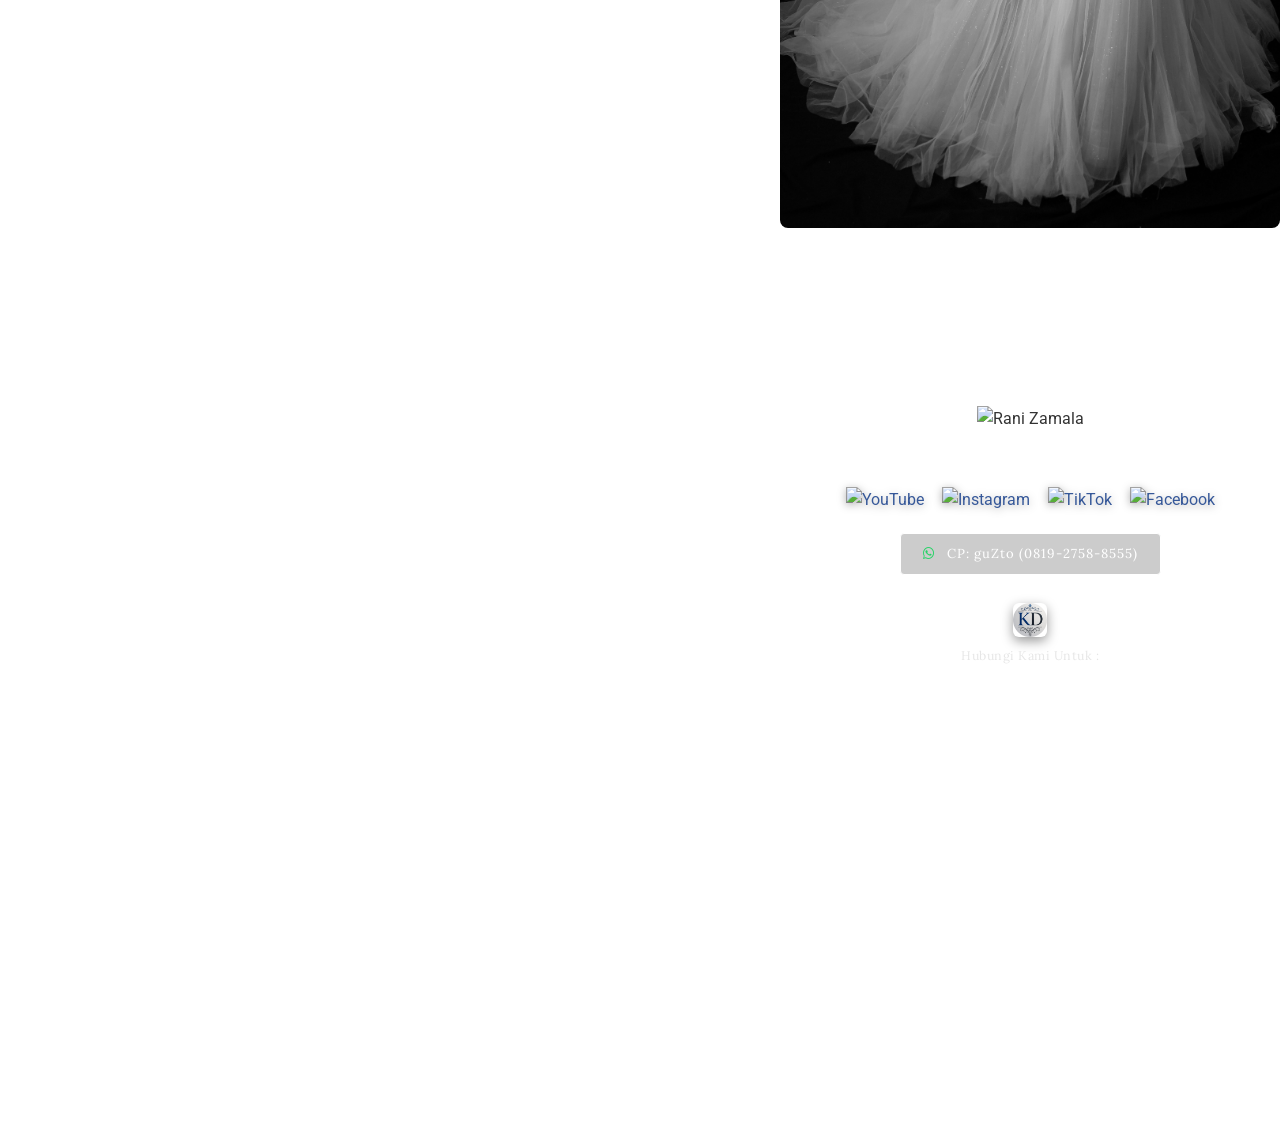
==== commit 2783a26f: "fix(fonts): fix custom font paths, bundle all google fonts locally, and add Google Fonts CDN" ====
--- a/softopeningcelestialbridal/index.htm
+++ b/softopeningcelestialbridal/index.htm
@@ -1,6 +1,9 @@
 ﻿<!DOCTYPE html>
 <html lang="en-US" prefix="og: https://ogp.me/ns#">
 <head>
+<link rel="preconnect" href="https://fonts.googleapis.com">
+<link rel="preconnect" href="https://fonts.gstatic.com" crossorigin>
+<link href="https://fonts.googleapis.com/css2?family=Alice&family=Antic+Didone&family=Calistoga&family=Cormorant+Infant:ital,wght@0,300;0,400;0,600;0,700;1,300;1,400&family=Cormorant+Upright:wght@300;400;600;700&family=Lora:ital,wght@0,400;0,500;0,600;0,700;1,400;1,500&family=Nunito:ital,wght@0,200;0,300;0,400;0,600;0,700;1,300;1,400&family=Poppins:ital,wght@0,300;0,400;0,500;0,600;0,700;1,400&family=Roboto:ital,wght@0,100;0,300;0,400;0,500;0,700;1,300;1,400&family=Work+Sans:ital,wght@0,100;0,300;0,400;0,500;0,600;0,700;1,300;1,400&display=swap" rel="stylesheet">
 	<meta charset="UTF-8">
 		        <style type="text/css">
             .cui-comment-text img {
@@ -20,11 +23,11 @@
 <meta property="og:site_name" content="Ulemanti">
 <meta property="article:section" content="Uncategorized">
 <meta property="og:updated_time" content="2025-10-13T09:18:08+07:00">
-<link rel="image_src" href="https://i.pinimg.com/736x/46/d3/be/46d3be1e565ba8c11f802035c7af2397.jpg">
-<meta property="og:image" content="https://i.pinimg.com/736x/46/d3/be/46d3be1e565ba8c11f802035c7af2397.jpg">
-<meta property="og:image:secure_url" content="https://i.pinimg.com/736x/46/d3/be/46d3be1e565ba8c11f802035c7af2397.jpg">
+<link rel="image_src" href="https://i.pinimg.com/736x/d1/3f/ad/d13fad86f53a39e6fd583a762ae37fba.jpg">
+<meta property="og:image" content="https://i.pinimg.com/736x/d1/3f/ad/d13fad86f53a39e6fd583a762ae37fba.jpg">
+<meta property="og:image:secure_url" content="https://i.pinimg.com/736x/d1/3f/ad/d13fad86f53a39e6fd583a762ae37fba.jpg">
 <meta property="og:image:width" content="736">
-<meta property="og:image:height" content="879">
+<meta property="og:image:height" content="736">
 <meta property="og:image:alt" content="Grand Opening Celestial Bridal | ALLURE">
 <meta property="og:image:type" content="image/jpeg">
 <meta property="article:published_time" content="2025-10-10T14:43:20+07:00">
@@ -32,12 +35,12 @@
 <meta name="twitter:card" content="summary_large_image">
 <meta name="twitter:title" content="Soft Opening Celestial Bridal">
 <meta name="twitter:description" content="Rabu , 15 Oktober 2025">
-<meta name="twitter:image" content="https://i.pinimg.com/736x/46/d3/be/46d3be1e565ba8c11f802035c7af2397.jpg">
+<meta name="twitter:image" content="https://i.pinimg.com/736x/d1/3f/ad/d13fad86f53a39e6fd583a762ae37fba.jpg">
 <meta name="twitter:label1" content="Written by">
 <meta name="twitter:data1" content="Nova Almeyda">
 <meta name="twitter:label2" content="Time to read">
 <meta name="twitter:data2" content="Less than a minute">
-<script type="application/ld+json" class="rank-math-schema">{"@context":"https://schema.org","@graph":[{"@type":["LocalBusiness","Organization"],"@id":"https://ulemanti.id/#organization","name":"Ulemanti","url":"https://ulemanti.id","logo":{"@type":"ImageObject","@id":"https://ulemanti.id/#logo","url":"https://ulemanti.id/wp-content/uploads/2021/05/logo-emas.png","contentUrl":"https://ulemanti.id/wp-content/uploads/2021/05/logo-emas.png","caption":"Ulemanti","inLanguage":"en-US"},"openingHours":["Monday,Tuesday,Wednesday,Thursday,Friday,Saturday,Sunday 09:00-17:00"],"image":{"@id":"https://ulemanti.id/#logo"}},{"@type":"WebSite","@id":"https://ulemanti.id/#website","url":"https://ulemanti.id","name":"Ulemanti","publisher":{"@id":"https://ulemanti.id/#organization"},"inLanguage":"en-US"},{"@type":"ImageObject","@id":"https://i.pinimg.com/736x/46/d3/be/46d3be1e565ba8c11f802035c7af2397.jpg","url":"https://i.pinimg.com/736x/46/d3/be/46d3be1e565ba8c11f802035c7af2397.jpg","width":"2106","height":"2106","inLanguage":"en-US"},{"@type":"WebPage","@id":"https://ulemanti.id/softopeningcelestialbridal/#webpage","url":"https://ulemanti.id/softopeningcelestialbridal/","name":"Soft Opening Celestial Bridal","datePublished":"2025-10-10T14:43:20+07:00","dateModified":"2025-10-13T09:18:08+07:00","isPartOf":{"@id":"https://ulemanti.id/#website"},"primaryImageOfPage":{"@id":"https://i.pinimg.com/736x/46/d3/be/46d3be1e565ba8c11f802035c7af2397.jpg"},"inLanguage":"en-US"},{"@type":"Person","@id":"https://ulemanti.id/softopeningcelestialbridal/#author","name":"Nova Almeyda","image":{"@type":"ImageObject","@id":"https://secure.gravatar.com/avatar/867d410ee674654f41c3114bb333f17ffc86954db918259b7f7cec26e4a6f198?s=96&amp;d=mm&amp;r=g","url":"https://secure.gravatar.com/avatar/867d410ee674654f41c3114bb333f17ffc86954db918259b7f7cec26e4a6f198?s=96&amp;d=mm&amp;r=g","caption":"Nova Almeyda","inLanguage":"en-US"},"worksFor":{"@id":"https://ulemanti.id/#organization"}},{"@type":"BlogPosting","headline":"Soft Opening Celestial Bridal","datePublished":"2025-10-10T14:43:20+07:00","dateModified":"2025-10-13T09:18:08+07:00","articleSection":"Uncategorized","author":{"@id":"https://ulemanti.id/softopeningcelestialbridal/#author","name":"Nova Almeyda"},"publisher":{"@id":"https://ulemanti.id/#organization"},"description":"Rabu , 15 Oktober 2025","name":"Soft Opening Celestial Bridal","@id":"https://ulemanti.id/softopeningcelestialbridal/#richSnippet","isPartOf":{"@id":"https://ulemanti.id/softopeningcelestialbridal/#webpage"},"image":{"@id":"https://i.pinimg.com/736x/46/d3/be/46d3be1e565ba8c11f802035c7af2397.jpg"},"inLanguage":"en-US","mainEntityOfPage":{"@id":"https://ulemanti.id/softopeningcelestialbridal/#webpage"}}]}</script>
+<script type="application/ld+json" class="rank-math-schema">{"@context":"https://schema.org","@graph":[{"@type":["LocalBusiness","Organization"],"@id":"https://ulemanti.id/#organization","name":"Ulemanti","url":"https://ulemanti.id","logo":{"@type":"ImageObject","@id":"https://ulemanti.id/#logo","url":"https://ulemanti.id/wp-content/uploads/2021/05/logo-emas.png","contentUrl":"https://ulemanti.id/wp-content/uploads/2021/05/logo-emas.png","caption":"Ulemanti","inLanguage":"en-US"},"openingHours":["Monday,Tuesday,Wednesday,Thursday,Friday,Saturday,Sunday 09:00-17:00"],"image":{"@id":"https://ulemanti.id/#logo"}},{"@type":"WebSite","@id":"https://ulemanti.id/#website","url":"https://ulemanti.id","name":"Ulemanti","publisher":{"@id":"https://ulemanti.id/#organization"},"inLanguage":"en-US"},{"@type":"ImageObject","@id":"https://i.pinimg.com/736x/d1/3f/ad/d13fad86f53a39e6fd583a762ae37fba.jpg","url":"https://i.pinimg.com/736x/d1/3f/ad/d13fad86f53a39e6fd583a762ae37fba.jpg","width":"2106","height":"2106","inLanguage":"en-US"},{"@type":"WebPage","@id":"https://ulemanti.id/softopeningcelestialbridal/#webpage","url":"https://ulemanti.id/softopeningcelestialbridal/","name":"Soft Opening Celestial Bridal","datePublished":"2025-10-10T14:43:20+07:00","dateModified":"2025-10-13T09:18:08+07:00","isPartOf":{"@id":"https://ulemanti.id/#website"},"primaryImageOfPage":{"@id":"https://i.pinimg.com/736x/d1/3f/ad/d13fad86f53a39e6fd583a762ae37fba.jpg"},"inLanguage":"en-US"},{"@type":"Person","@id":"https://ulemanti.id/softopeningcelestialbridal/#author","name":"Nova Almeyda","image":{"@type":"ImageObject","@id":"https://secure.gravatar.com/avatar/867d410ee674654f41c3114bb333f17ffc86954db918259b7f7cec26e4a6f198?s=96&amp;d=mm&amp;r=g","url":"https://secure.gravatar.com/avatar/867d410ee674654f41c3114bb333f17ffc86954db918259b7f7cec26e4a6f198?s=96&amp;d=mm&amp;r=g","caption":"Nova Almeyda","inLanguage":"en-US"},"worksFor":{"@id":"https://ulemanti.id/#organization"}},{"@type":"BlogPosting","headline":"Soft Opening Celestial Bridal","datePublished":"2025-10-10T14:43:20+07:00","dateModified":"2025-10-13T09:18:08+07:00","articleSection":"Uncategorized","author":{"@id":"https://ulemanti.id/softopeningcelestialbridal/#author","name":"Nova Almeyda"},"publisher":{"@id":"https://ulemanti.id/#organization"},"description":"Rabu , 15 Oktober 2025","name":"Soft Opening Celestial Bridal","@id":"https://ulemanti.id/softopeningcelestialbridal/#richSnippet","isPartOf":{"@id":"https://ulemanti.id/softopeningcelestialbridal/#webpage"},"image":{"@id":"https://i.pinimg.com/736x/d1/3f/ad/d13fad86f53a39e6fd583a762ae37fba.jpg"},"inLanguage":"en-US","mainEntityOfPage":{"@id":"https://ulemanti.id/softopeningcelestialbridal/#webpage"}}]}</script>
 <!-- /Rank Math WordPress SEO plugin -->
 
 <link rel='dns-prefetch' href='//unpkg.com'>
@@ -1317,7 +1320,7 @@
 }
 </style>
 <div class="videoWrapper">
-    <video id="mv-video" controls playsinline autoplay muted preload="auto" poster="https://i.pinimg.com/736x/46/d3/be/46d3be1e565ba8c11f802035c7af2397.jpg">
+    <video id="mv-video" controls playsinline autoplay muted preload="auto" poster="https://i.pinimg.com/736x/d1/3f/ad/d13fad86f53a39e6fd583a762ae37fba.jpg">
         <source src="WBI MV RZ.mp4" type="video/mp4">
         Browser Anda tidak mendukung tag video.
     </video>
@@ -1328,7 +1331,7 @@
     var mvVideo = document.getElementById("mv-video");
     if (mvVideo) {
         var playCount = 1;
-        var maxPlays = 3;
+        var maxPlays = 10;
 
         // Ensure video autoplays (muted for browser policy compliance)
         var startPlay = function() {
@@ -3529,7 +3532,7 @@
 </script>
 <script id="jquery-ui-core-js" src="../wp-includes/js/jquery/ui/core.min.js?ver=1.14.2"></script>
 <script id="elementor-frontend-js-before">
-var elementorFrontendConfig = {"environmentMode":{"edit":false,"wpPreview":false,"isScriptDebug":false},"i18n":{"shareOnFacebook":"Share on Facebook","shareOnTwitter":"Share on Twitter","pinIt":"Pin it","download":"Download","downloadImage":"Download image","fullscreen":"Fullscreen","zoom":"Zoom","share":"Share","playVideo":"Play Video","previous":"Previous","next":"Next","close":"Close","a11yCarouselPrevSlideMessage":"Previous slide","a11yCarouselNextSlideMessage":"Next slide","a11yCarouselFirstSlideMessage":"This is the first slide","a11yCarouselLastSlideMessage":"This is the last slide","a11yCarouselPaginationBulletMessage":"Go to slide"},"is_rtl":false,"breakpoints":{"xs":0,"sm":480,"md":768,"lg":1025,"xl":1440,"xxl":1600},"responsive":{"breakpoints":{"mobile":{"label":"Mobile Portrait","value":767,"default_value":767,"direction":"max","is_enabled":true},"mobile_extra":{"label":"Mobile Landscape","value":880,"default_value":880,"direction":"max","is_enabled":false},"tablet":{"label":"Tablet Portrait","value":1024,"default_value":1024,"direction":"max","is_enabled":true},"tablet_extra":{"label":"Tablet Landscape","value":1200,"default_value":1200,"direction":"max","is_enabled":false},"laptop":{"label":"Laptop","value":1366,"default_value":1366,"direction":"max","is_enabled":false},"widescreen":{"label":"Widescreen","value":2400,"default_value":2400,"direction":"min","is_enabled":false}},"hasCustomBreakpoints":false},"version":"4.1.1","is_static":false,"experimentalFeatures":{"additional_custom_breakpoints":true,"container":true,"theme_builder_v2":true,"nested-elements":true,"global_classes_should_enforce_capabilities":true,"e_variables":true,"e_opt_in_v4_page":true,"e_components":true,"e_interactions":true,"e_widget_creation":true,"import-export-customization":true,"e_pro_atomic_form":true,"e_pro_variables":true,"e_pro_interactions":true},"urls":{"assets":"https:\/\/ulemanti.id\/wp-content\/plugins\/elementor\/assets\/","ajaxurl":"https:\/\/ulemanti.id\/wp-admin\/admin-ajax.php","uploadUrl":"https:\/\/ulemanti.id\/wp-content\/uploads"},"nonces":{"floatingButtonsClickTracking":"3a869a8f05","atomicFormsSendForm":"4d4ea99dab"},"swiperClass":"swiper","settings":{"page":[],"editorPreferences":[]},"kit":{"body_background_background":"classic","active_breakpoints":["viewport_mobile","viewport_tablet"],"global_image_lightbox":"yes","lightbox_enable_counter":"yes","lightbox_enable_fullscreen":"yes","lightbox_enable_zoom":"yes","lightbox_enable_share":"yes","lightbox_description_src":"description"},"post":{"id":296719,"title":"Soft%20Opening%20Celestial%20Bridal","excerpt":"","featuredImage":"https:\/\/i.pinimg.com\/736x\/46\/d3\/be\/46d3be1e565ba8c11f802035c7af2397.jpg"}};
+var elementorFrontendConfig = {"environmentMode":{"edit":false,"wpPreview":false,"isScriptDebug":false},"i18n":{"shareOnFacebook":"Share on Facebook","shareOnTwitter":"Share on Twitter","pinIt":"Pin it","download":"Download","downloadImage":"Download image","fullscreen":"Fullscreen","zoom":"Zoom","share":"Share","playVideo":"Play Video","previous":"Previous","next":"Next","close":"Close","a11yCarouselPrevSlideMessage":"Previous slide","a11yCarouselNextSlideMessage":"Next slide","a11yCarouselFirstSlideMessage":"This is the first slide","a11yCarouselLastSlideMessage":"This is the last slide","a11yCarouselPaginationBulletMessage":"Go to slide"},"is_rtl":false,"breakpoints":{"xs":0,"sm":480,"md":768,"lg":1025,"xl":1440,"xxl":1600},"responsive":{"breakpoints":{"mobile":{"label":"Mobile Portrait","value":767,"default_value":767,"direction":"max","is_enabled":true},"mobile_extra":{"label":"Mobile Landscape","value":880,"default_value":880,"direction":"max","is_enabled":false},"tablet":{"label":"Tablet Portrait","value":1024,"default_value":1024,"direction":"max","is_enabled":true},"tablet_extra":{"label":"Tablet Landscape","value":1200,"default_value":1200,"direction":"max","is_enabled":false},"laptop":{"label":"Laptop","value":1366,"default_value":1366,"direction":"max","is_enabled":false},"widescreen":{"label":"Widescreen","value":2400,"default_value":2400,"direction":"min","is_enabled":false}},"hasCustomBreakpoints":false},"version":"4.1.1","is_static":false,"experimentalFeatures":{"additional_custom_breakpoints":true,"container":true,"theme_builder_v2":true,"nested-elements":true,"global_classes_should_enforce_capabilities":true,"e_variables":true,"e_opt_in_v4_page":true,"e_components":true,"e_interactions":true,"e_widget_creation":true,"import-export-customization":true,"e_pro_atomic_form":true,"e_pro_variables":true,"e_pro_interactions":true},"urls":{"assets":"https:\/\/ulemanti.id\/wp-content\/plugins\/elementor\/assets\/","ajaxurl":"https:\/\/ulemanti.id\/wp-admin\/admin-ajax.php","uploadUrl":"https:\/\/ulemanti.id\/wp-content\/uploads"},"nonces":{"floatingButtonsClickTracking":"3a869a8f05","atomicFormsSendForm":"4d4ea99dab"},"swiperClass":"swiper","settings":{"page":[],"editorPreferences":[]},"kit":{"body_background_background":"classic","active_breakpoints":["viewport_mobile","viewport_tablet"],"global_image_lightbox":"yes","lightbox_enable_counter":"yes","lightbox_enable_fullscreen":"yes","lightbox_enable_zoom":"yes","lightbox_enable_share":"yes","lightbox_description_src":"description"},"post":{"id":296719,"title":"Soft%20Opening%20Celestial%20Bridal","excerpt":"","featuredImage":"https:\/\/i.pinimg.com\/736x\/d1\/3f\/ad\/d13fad86f53a39e6fd583a762ae37fba.jpg"}};
 //# sourceURL=elementor-frontend-js-before
 </script>
 <script id="elementor-frontend-js" src="../wp-content/plugins/elementor/assets/js/frontend.min.js?ver=4.1.1"></script>
@@ -3620,41 +3623,75 @@
 
     // --- FASE 2: Tampilkan nama tamu (WDPCNT Core) ---
     /**
-     * Mengambil nama tamu dari URL.
-     * Dibuat tetap simpel untuk keamanan & keandalan, karena URLSearchParams
-     * sudah menangani semua decoding (+, %20, dll) sesuai standar.
+     * Mengambil nama tamu dari URL (mendukung baik search ?to=... maupun hash #to=...).
      */
-    function getRecipientName(params, keys) {
-      for (const key of keys) {
-        const value = params.get(key);
-        if (value && value.trim()) {
-          return value.trim();
+    function getRecipientName(keys) {
+      function cleanVal(v) {
+        if (!v) return '';
+        var t = v.trim();
+        var txt = document.createElement('textarea');
+        txt.innerHTML = t;
+        return txt.value
+          .replace(/&amp;/gi, '&')
+          .replace(/&#38;/gi, '&')
+          .replace(/&#x26;/gi, '&')
+          .replace(/&quot;/gi, '"')
+          .replace(/&#39;/gi, "'")
+          .replace(/&apos;/gi, "'");
+      }
+
+      var sources = [window.location.hash, window.location.search];
+      for (var i = 0; i < sources.length; i++) {
+        var src = sources[i];
+        if (!src) continue;
+        var clean = src.replace(/^[#?\/]+/, '');
+
+        // 1. URLSearchParams parse
+        try {
+          var p = new URLSearchParams(clean);
+          for (var k = 0; k < keys.length; k++) {
+            var val = p.get(keys[k]);
+            if (val && val.trim()) {
+              return cleanVal(val);
+            }
+          }
+        } catch(e) {}
+
+        // 2. Regex fallback for unencoded characters or direct format: e.g. to=Kamu & Dia
+        for (var k = 0; k < keys.length; k++) {
+          var key = keys[k];
+          var match = clean.match(new RegExp('(?:^|[&;])' + key + '=(.*)$', 'i'));
+          if (match && match[1]) {
+            var rawStr = match[1].split('&')[0]; // in case of multiple params
+            if (!rawStr) rawStr = match[1];
+            try {
+              return cleanVal(decodeURIComponent(rawStr.replace(/\+/g, ' ')));
+            } catch(e) {
+              return cleanVal(unescape(rawStr.replace(/\+/g, ' ')));
+            }
+          }
         }
       }
       return '';
     }
   
     /**
-     * "Membersihkan" string agar aman digunakan di dalam Regular Expression.
-     * Mencegah error jika placeholder berisi karakter spesial Regex.
+     * Membersihkan string agar aman digunakan di dalam Regular Expression.
      */
     function escapeRegExp(string) {
-      return string.replace(/[.*+?^${}()|[\]\\]/g, '\\$&'); // $& means the whole matched string
+      return string.replace(/[.*+?^${}()|[\]\]/g, '\$&');
     }
   
     /**
      * Fungsi rekursif untuk mencari dan mengganti konten teks
-     * tanpa merusak elemen HTML di sekitarnya.
      */
     function replaceTextInNode(node, searchValue, replaceValue) {
-      if (node.nodeType === 1 || node.nodeType === 11) { // Element or Document Fragment
+      if (node.nodeType === 1 || node.nodeType === 11) {
         node.childNodes.forEach(child => {
-          if (child.nodeType === 3) { // Text node
-            // Gunakan escapeRegExp untuk memastikan searchValue aman.
+          if (child.nodeType === 3) {
             const safeSearchValue = escapeRegExp(searchValue);
             const regex = new RegExp(safeSearchValue, 'gi');
             
-            // Tambahkan decoding trick untuk HTML entities sebelum di-replace
             var txt = document.createElement('textarea');
             txt.innerHTML = replaceValue;
             var decodedReplaceValue = txt.value;
@@ -3668,29 +3705,35 @@
     }
   
     function wdpDisplayGuestName() {
-      const params = new URLSearchParams(window.location.search);
-      const recipient = getRecipientName(params, config.urlParams);
+      const recipient = getRecipientName(config.urlParams);
+      if (!recipient) return;
+
+      // 1. Cover page guest name
       const targets = document.querySelectorAll(config.selector);
-  
-      if (targets.length === 0) return;
-  
       targets.forEach(element => {
-        if (recipient) {
+        if (element.classList.contains('wdp-name') || element.children.length === 0) {
+          element.textContent = recipient;
+        } else {
           replaceTextInNode(element, config.defaultText, recipient);
-        } else {
-          if (!element.textContent.trim()) {
-            element.textContent = config.defaultText;
-          }
         }
       });
+
+      // 2. Inner section guest name
+      const innerNames = document.querySelectorAll('.bp-dynamic-guest-name');
+      innerNames.forEach(el => {
+        el.textContent = recipient;
+      });
     }
 
-	// Jalankan setelah DOM siap
+	// Jalankan saat loading, DOM siap, hash berubah, dan popstate
 	if ( document.readyState === 'loading' ) {
 		document.addEventListener('DOMContentLoaded', wdpDisplayGuestName);
 	} else {
 		wdpDisplayGuestName();
 	}
+	window.addEventListener('load', wdpDisplayGuestName);
+	window.addEventListener('hashchange', wdpDisplayGuestName);
+	window.addEventListener('popstate', wdpDisplayGuestName);
 
 })();
 //# sourceURL=weddingpress-wdp-js-after
--- a/wp-content/uploads/elementor/google-fonts/css/worksans.css
+++ b/wp-content/uploads/elementor/google-fonts/css/worksans.css
@@ -3,430 +3,430 @@
   font-family: 'Work Sans';
   font-style: italic;
   font-weight: 100;
-  src: url(https://ulemanti.id/wp-content/uploads/elementor/google-fonts/fonts/worksans-36724da1.woff2) format('woff2');
-  unicode-range: U+0102-0103, U+0110-0111, U+0128-0129, U+0168-0169, U+01A0-01A1, U+01AF-01B0, U+0300-0301, U+0303-0304, U+0308-0309, U+0323, U+0329, U+1EA0-1EF9, U+20AB;
-}
-/* latin-ext */
-@font-face {
-  font-family: 'Work Sans';
-  font-style: italic;
-  font-weight: 100;
-  src: url(https://ulemanti.id/wp-content/uploads/elementor/google-fonts/fonts/worksans-9b0d5b38.woff2) format('woff2');
-  unicode-range: U+0100-02BA, U+02BD-02C5, U+02C7-02CC, U+02CE-02D7, U+02DD-02FF, U+0304, U+0308, U+0329, U+1D00-1DBF, U+1E00-1E9F, U+1EF2-1EFF, U+2020, U+20A0-20AB, U+20AD-20C0, U+2113, U+2C60-2C7F, U+A720-A7FF;
-}
-/* latin */
-@font-face {
-  font-family: 'Work Sans';
-  font-style: italic;
-  font-weight: 100;
-  src: url(https://ulemanti.id/wp-content/uploads/elementor/google-fonts/fonts/worksans-9bb3ad85.woff2) format('woff2');
-  unicode-range: U+0000-00FF, U+0131, U+0152-0153, U+02BB-02BC, U+02C6, U+02DA, U+02DC, U+0304, U+0308, U+0329, U+2000-206F, U+20AC, U+2122, U+2191, U+2193, U+2212, U+2215, U+FEFF, U+FFFD;
-}
-/* vietnamese */
-@font-face {
-  font-family: 'Work Sans';
-  font-style: italic;
-  font-weight: 200;
-  src: url(https://ulemanti.id/wp-content/uploads/elementor/google-fonts/fonts/worksans-36724da1.woff2) format('woff2');
-  unicode-range: U+0102-0103, U+0110-0111, U+0128-0129, U+0168-0169, U+01A0-01A1, U+01AF-01B0, U+0300-0301, U+0303-0304, U+0308-0309, U+0323, U+0329, U+1EA0-1EF9, U+20AB;
-}
-/* latin-ext */
-@font-face {
-  font-family: 'Work Sans';
-  font-style: italic;
-  font-weight: 200;
-  src: url(https://ulemanti.id/wp-content/uploads/elementor/google-fonts/fonts/worksans-9b0d5b38.woff2) format('woff2');
-  unicode-range: U+0100-02BA, U+02BD-02C5, U+02C7-02CC, U+02CE-02D7, U+02DD-02FF, U+0304, U+0308, U+0329, U+1D00-1DBF, U+1E00-1E9F, U+1EF2-1EFF, U+2020, U+20A0-20AB, U+20AD-20C0, U+2113, U+2C60-2C7F, U+A720-A7FF;
-}
-/* latin */
-@font-face {
-  font-family: 'Work Sans';
-  font-style: italic;
-  font-weight: 200;
-  src: url(https://ulemanti.id/wp-content/uploads/elementor/google-fonts/fonts/worksans-9bb3ad85.woff2) format('woff2');
-  unicode-range: U+0000-00FF, U+0131, U+0152-0153, U+02BB-02BC, U+02C6, U+02DA, U+02DC, U+0304, U+0308, U+0329, U+2000-206F, U+20AC, U+2122, U+2191, U+2193, U+2212, U+2215, U+FEFF, U+FFFD;
-}
-/* vietnamese */
-@font-face {
-  font-family: 'Work Sans';
-  font-style: italic;
-  font-weight: 300;
-  src: url(https://ulemanti.id/wp-content/uploads/elementor/google-fonts/fonts/worksans-36724da1.woff2) format('woff2');
-  unicode-range: U+0102-0103, U+0110-0111, U+0128-0129, U+0168-0169, U+01A0-01A1, U+01AF-01B0, U+0300-0301, U+0303-0304, U+0308-0309, U+0323, U+0329, U+1EA0-1EF9, U+20AB;
-}
-/* latin-ext */
-@font-face {
-  font-family: 'Work Sans';
-  font-style: italic;
-  font-weight: 300;
-  src: url(https://ulemanti.id/wp-content/uploads/elementor/google-fonts/fonts/worksans-9b0d5b38.woff2) format('woff2');
-  unicode-range: U+0100-02BA, U+02BD-02C5, U+02C7-02CC, U+02CE-02D7, U+02DD-02FF, U+0304, U+0308, U+0329, U+1D00-1DBF, U+1E00-1E9F, U+1EF2-1EFF, U+2020, U+20A0-20AB, U+20AD-20C0, U+2113, U+2C60-2C7F, U+A720-A7FF;
-}
-/* latin */
-@font-face {
-  font-family: 'Work Sans';
-  font-style: italic;
-  font-weight: 300;
-  src: url(https://ulemanti.id/wp-content/uploads/elementor/google-fonts/fonts/worksans-9bb3ad85.woff2) format('woff2');
-  unicode-range: U+0000-00FF, U+0131, U+0152-0153, U+02BB-02BC, U+02C6, U+02DA, U+02DC, U+0304, U+0308, U+0329, U+2000-206F, U+20AC, U+2122, U+2191, U+2193, U+2212, U+2215, U+FEFF, U+FFFD;
-}
-/* vietnamese */
-@font-face {
-  font-family: 'Work Sans';
-  font-style: italic;
-  font-weight: 400;
-  src: url(https://ulemanti.id/wp-content/uploads/elementor/google-fonts/fonts/worksans-36724da1.woff2) format('woff2');
-  unicode-range: U+0102-0103, U+0110-0111, U+0128-0129, U+0168-0169, U+01A0-01A1, U+01AF-01B0, U+0300-0301, U+0303-0304, U+0308-0309, U+0323, U+0329, U+1EA0-1EF9, U+20AB;
-}
-/* latin-ext */
-@font-face {
-  font-family: 'Work Sans';
-  font-style: italic;
-  font-weight: 400;
-  src: url(https://ulemanti.id/wp-content/uploads/elementor/google-fonts/fonts/worksans-9b0d5b38.woff2) format('woff2');
-  unicode-range: U+0100-02BA, U+02BD-02C5, U+02C7-02CC, U+02CE-02D7, U+02DD-02FF, U+0304, U+0308, U+0329, U+1D00-1DBF, U+1E00-1E9F, U+1EF2-1EFF, U+2020, U+20A0-20AB, U+20AD-20C0, U+2113, U+2C60-2C7F, U+A720-A7FF;
-}
-/* latin */
-@font-face {
-  font-family: 'Work Sans';
-  font-style: italic;
-  font-weight: 400;
-  src: url(https://ulemanti.id/wp-content/uploads/elementor/google-fonts/fonts/worksans-9bb3ad85.woff2) format('woff2');
-  unicode-range: U+0000-00FF, U+0131, U+0152-0153, U+02BB-02BC, U+02C6, U+02DA, U+02DC, U+0304, U+0308, U+0329, U+2000-206F, U+20AC, U+2122, U+2191, U+2193, U+2212, U+2215, U+FEFF, U+FFFD;
-}
-/* vietnamese */
-@font-face {
-  font-family: 'Work Sans';
-  font-style: italic;
-  font-weight: 500;
-  src: url(https://ulemanti.id/wp-content/uploads/elementor/google-fonts/fonts/worksans-36724da1.woff2) format('woff2');
-  unicode-range: U+0102-0103, U+0110-0111, U+0128-0129, U+0168-0169, U+01A0-01A1, U+01AF-01B0, U+0300-0301, U+0303-0304, U+0308-0309, U+0323, U+0329, U+1EA0-1EF9, U+20AB;
-}
-/* latin-ext */
-@font-face {
-  font-family: 'Work Sans';
-  font-style: italic;
-  font-weight: 500;
-  src: url(https://ulemanti.id/wp-content/uploads/elementor/google-fonts/fonts/worksans-9b0d5b38.woff2) format('woff2');
-  unicode-range: U+0100-02BA, U+02BD-02C5, U+02C7-02CC, U+02CE-02D7, U+02DD-02FF, U+0304, U+0308, U+0329, U+1D00-1DBF, U+1E00-1E9F, U+1EF2-1EFF, U+2020, U+20A0-20AB, U+20AD-20C0, U+2113, U+2C60-2C7F, U+A720-A7FF;
-}
-/* latin */
-@font-face {
-  font-family: 'Work Sans';
-  font-style: italic;
-  font-weight: 500;
-  src: url(https://ulemanti.id/wp-content/uploads/elementor/google-fonts/fonts/worksans-9bb3ad85.woff2) format('woff2');
-  unicode-range: U+0000-00FF, U+0131, U+0152-0153, U+02BB-02BC, U+02C6, U+02DA, U+02DC, U+0304, U+0308, U+0329, U+2000-206F, U+20AC, U+2122, U+2191, U+2193, U+2212, U+2215, U+FEFF, U+FFFD;
-}
-/* vietnamese */
-@font-face {
-  font-family: 'Work Sans';
-  font-style: italic;
-  font-weight: 600;
-  src: url(https://ulemanti.id/wp-content/uploads/elementor/google-fonts/fonts/worksans-36724da1.woff2) format('woff2');
-  unicode-range: U+0102-0103, U+0110-0111, U+0128-0129, U+0168-0169, U+01A0-01A1, U+01AF-01B0, U+0300-0301, U+0303-0304, U+0308-0309, U+0323, U+0329, U+1EA0-1EF9, U+20AB;
-}
-/* latin-ext */
-@font-face {
-  font-family: 'Work Sans';
-  font-style: italic;
-  font-weight: 600;
-  src: url(https://ulemanti.id/wp-content/uploads/elementor/google-fonts/fonts/worksans-9b0d5b38.woff2) format('woff2');
-  unicode-range: U+0100-02BA, U+02BD-02C5, U+02C7-02CC, U+02CE-02D7, U+02DD-02FF, U+0304, U+0308, U+0329, U+1D00-1DBF, U+1E00-1E9F, U+1EF2-1EFF, U+2020, U+20A0-20AB, U+20AD-20C0, U+2113, U+2C60-2C7F, U+A720-A7FF;
-}
-/* latin */
-@font-face {
-  font-family: 'Work Sans';
-  font-style: italic;
-  font-weight: 600;
-  src: url(https://ulemanti.id/wp-content/uploads/elementor/google-fonts/fonts/worksans-9bb3ad85.woff2) format('woff2');
-  unicode-range: U+0000-00FF, U+0131, U+0152-0153, U+02BB-02BC, U+02C6, U+02DA, U+02DC, U+0304, U+0308, U+0329, U+2000-206F, U+20AC, U+2122, U+2191, U+2193, U+2212, U+2215, U+FEFF, U+FFFD;
-}
-/* vietnamese */
-@font-face {
-  font-family: 'Work Sans';
-  font-style: italic;
-  font-weight: 700;
-  src: url(https://ulemanti.id/wp-content/uploads/elementor/google-fonts/fonts/worksans-36724da1.woff2) format('woff2');
-  unicode-range: U+0102-0103, U+0110-0111, U+0128-0129, U+0168-0169, U+01A0-01A1, U+01AF-01B0, U+0300-0301, U+0303-0304, U+0308-0309, U+0323, U+0329, U+1EA0-1EF9, U+20AB;
-}
-/* latin-ext */
-@font-face {
-  font-family: 'Work Sans';
-  font-style: italic;
-  font-weight: 700;
-  src: url(https://ulemanti.id/wp-content/uploads/elementor/google-fonts/fonts/worksans-9b0d5b38.woff2) format('woff2');
-  unicode-range: U+0100-02BA, U+02BD-02C5, U+02C7-02CC, U+02CE-02D7, U+02DD-02FF, U+0304, U+0308, U+0329, U+1D00-1DBF, U+1E00-1E9F, U+1EF2-1EFF, U+2020, U+20A0-20AB, U+20AD-20C0, U+2113, U+2C60-2C7F, U+A720-A7FF;
-}
-/* latin */
-@font-face {
-  font-family: 'Work Sans';
-  font-style: italic;
-  font-weight: 700;
-  src: url(https://ulemanti.id/wp-content/uploads/elementor/google-fonts/fonts/worksans-9bb3ad85.woff2) format('woff2');
-  unicode-range: U+0000-00FF, U+0131, U+0152-0153, U+02BB-02BC, U+02C6, U+02DA, U+02DC, U+0304, U+0308, U+0329, U+2000-206F, U+20AC, U+2122, U+2191, U+2193, U+2212, U+2215, U+FEFF, U+FFFD;
-}
-/* vietnamese */
-@font-face {
-  font-family: 'Work Sans';
-  font-style: italic;
-  font-weight: 800;
-  src: url(https://ulemanti.id/wp-content/uploads/elementor/google-fonts/fonts/worksans-36724da1.woff2) format('woff2');
-  unicode-range: U+0102-0103, U+0110-0111, U+0128-0129, U+0168-0169, U+01A0-01A1, U+01AF-01B0, U+0300-0301, U+0303-0304, U+0308-0309, U+0323, U+0329, U+1EA0-1EF9, U+20AB;
-}
-/* latin-ext */
-@font-face {
-  font-family: 'Work Sans';
-  font-style: italic;
-  font-weight: 800;
-  src: url(https://ulemanti.id/wp-content/uploads/elementor/google-fonts/fonts/worksans-9b0d5b38.woff2) format('woff2');
-  unicode-range: U+0100-02BA, U+02BD-02C5, U+02C7-02CC, U+02CE-02D7, U+02DD-02FF, U+0304, U+0308, U+0329, U+1D00-1DBF, U+1E00-1E9F, U+1EF2-1EFF, U+2020, U+20A0-20AB, U+20AD-20C0, U+2113, U+2C60-2C7F, U+A720-A7FF;
-}
-/* latin */
-@font-face {
-  font-family: 'Work Sans';
-  font-style: italic;
-  font-weight: 800;
-  src: url(https://ulemanti.id/wp-content/uploads/elementor/google-fonts/fonts/worksans-9bb3ad85.woff2) format('woff2');
-  unicode-range: U+0000-00FF, U+0131, U+0152-0153, U+02BB-02BC, U+02C6, U+02DA, U+02DC, U+0304, U+0308, U+0329, U+2000-206F, U+20AC, U+2122, U+2191, U+2193, U+2212, U+2215, U+FEFF, U+FFFD;
-}
-/* vietnamese */
-@font-face {
-  font-family: 'Work Sans';
-  font-style: italic;
-  font-weight: 900;
-  src: url(https://ulemanti.id/wp-content/uploads/elementor/google-fonts/fonts/worksans-36724da1.woff2) format('woff2');
-  unicode-range: U+0102-0103, U+0110-0111, U+0128-0129, U+0168-0169, U+01A0-01A1, U+01AF-01B0, U+0300-0301, U+0303-0304, U+0308-0309, U+0323, U+0329, U+1EA0-1EF9, U+20AB;
-}
-/* latin-ext */
-@font-face {
-  font-family: 'Work Sans';
-  font-style: italic;
-  font-weight: 900;
-  src: url(https://ulemanti.id/wp-content/uploads/elementor/google-fonts/fonts/worksans-9b0d5b38.woff2) format('woff2');
-  unicode-range: U+0100-02BA, U+02BD-02C5, U+02C7-02CC, U+02CE-02D7, U+02DD-02FF, U+0304, U+0308, U+0329, U+1D00-1DBF, U+1E00-1E9F, U+1EF2-1EFF, U+2020, U+20A0-20AB, U+20AD-20C0, U+2113, U+2C60-2C7F, U+A720-A7FF;
-}
-/* latin */
-@font-face {
-  font-family: 'Work Sans';
-  font-style: italic;
-  font-weight: 900;
-  src: url(https://ulemanti.id/wp-content/uploads/elementor/google-fonts/fonts/worksans-9bb3ad85.woff2) format('woff2');
-  unicode-range: U+0000-00FF, U+0131, U+0152-0153, U+02BB-02BC, U+02C6, U+02DA, U+02DC, U+0304, U+0308, U+0329, U+2000-206F, U+20AC, U+2122, U+2191, U+2193, U+2212, U+2215, U+FEFF, U+FFFD;
-}
-/* vietnamese */
-@font-face {
-  font-family: 'Work Sans';
-  font-style: normal;
-  font-weight: 100;
-  src: url(https://ulemanti.id/wp-content/uploads/elementor/google-fonts/fonts/worksans-5d6cdb0d.woff2) format('woff2');
-  unicode-range: U+0102-0103, U+0110-0111, U+0128-0129, U+0168-0169, U+01A0-01A1, U+01AF-01B0, U+0300-0301, U+0303-0304, U+0308-0309, U+0323, U+0329, U+1EA0-1EF9, U+20AB;
-}
-/* latin-ext */
-@font-face {
-  font-family: 'Work Sans';
-  font-style: normal;
-  font-weight: 100;
-  src: url(https://ulemanti.id/wp-content/uploads/elementor/google-fonts/fonts/worksans-04628944.woff2) format('woff2');
-  unicode-range: U+0100-02BA, U+02BD-02C5, U+02C7-02CC, U+02CE-02D7, U+02DD-02FF, U+0304, U+0308, U+0329, U+1D00-1DBF, U+1E00-1E9F, U+1EF2-1EFF, U+2020, U+20A0-20AB, U+20AD-20C0, U+2113, U+2C60-2C7F, U+A720-A7FF;
-}
-/* latin */
-@font-face {
-  font-family: 'Work Sans';
-  font-style: normal;
-  font-weight: 100;
-  src: url(https://ulemanti.id/wp-content/uploads/elementor/google-fonts/fonts/worksans-cea7c2e8.woff2) format('woff2');
-  unicode-range: U+0000-00FF, U+0131, U+0152-0153, U+02BB-02BC, U+02C6, U+02DA, U+02DC, U+0304, U+0308, U+0329, U+2000-206F, U+20AC, U+2122, U+2191, U+2193, U+2212, U+2215, U+FEFF, U+FFFD;
-}
-/* vietnamese */
-@font-face {
-  font-family: 'Work Sans';
-  font-style: normal;
-  font-weight: 200;
-  src: url(https://ulemanti.id/wp-content/uploads/elementor/google-fonts/fonts/worksans-5d6cdb0d.woff2) format('woff2');
-  unicode-range: U+0102-0103, U+0110-0111, U+0128-0129, U+0168-0169, U+01A0-01A1, U+01AF-01B0, U+0300-0301, U+0303-0304, U+0308-0309, U+0323, U+0329, U+1EA0-1EF9, U+20AB;
-}
-/* latin-ext */
-@font-face {
-  font-family: 'Work Sans';
-  font-style: normal;
-  font-weight: 200;
-  src: url(https://ulemanti.id/wp-content/uploads/elementor/google-fonts/fonts/worksans-04628944.woff2) format('woff2');
-  unicode-range: U+0100-02BA, U+02BD-02C5, U+02C7-02CC, U+02CE-02D7, U+02DD-02FF, U+0304, U+0308, U+0329, U+1D00-1DBF, U+1E00-1E9F, U+1EF2-1EFF, U+2020, U+20A0-20AB, U+20AD-20C0, U+2113, U+2C60-2C7F, U+A720-A7FF;
-}
-/* latin */
-@font-face {
-  font-family: 'Work Sans';
-  font-style: normal;
-  font-weight: 200;
-  src: url(https://ulemanti.id/wp-content/uploads/elementor/google-fonts/fonts/worksans-cea7c2e8.woff2) format('woff2');
-  unicode-range: U+0000-00FF, U+0131, U+0152-0153, U+02BB-02BC, U+02C6, U+02DA, U+02DC, U+0304, U+0308, U+0329, U+2000-206F, U+20AC, U+2122, U+2191, U+2193, U+2212, U+2215, U+FEFF, U+FFFD;
-}
-/* vietnamese */
-@font-face {
-  font-family: 'Work Sans';
-  font-style: normal;
-  font-weight: 300;
-  src: url(https://ulemanti.id/wp-content/uploads/elementor/google-fonts/fonts/worksans-5d6cdb0d.woff2) format('woff2');
-  unicode-range: U+0102-0103, U+0110-0111, U+0128-0129, U+0168-0169, U+01A0-01A1, U+01AF-01B0, U+0300-0301, U+0303-0304, U+0308-0309, U+0323, U+0329, U+1EA0-1EF9, U+20AB;
-}
-/* latin-ext */
-@font-face {
-  font-family: 'Work Sans';
-  font-style: normal;
-  font-weight: 300;
-  src: url(https://ulemanti.id/wp-content/uploads/elementor/google-fonts/fonts/worksans-04628944.woff2) format('woff2');
-  unicode-range: U+0100-02BA, U+02BD-02C5, U+02C7-02CC, U+02CE-02D7, U+02DD-02FF, U+0304, U+0308, U+0329, U+1D00-1DBF, U+1E00-1E9F, U+1EF2-1EFF, U+2020, U+20A0-20AB, U+20AD-20C0, U+2113, U+2C60-2C7F, U+A720-A7FF;
-}
-/* latin */
-@font-face {
-  font-family: 'Work Sans';
-  font-style: normal;
-  font-weight: 300;
-  src: url(https://ulemanti.id/wp-content/uploads/elementor/google-fonts/fonts/worksans-cea7c2e8.woff2) format('woff2');
-  unicode-range: U+0000-00FF, U+0131, U+0152-0153, U+02BB-02BC, U+02C6, U+02DA, U+02DC, U+0304, U+0308, U+0329, U+2000-206F, U+20AC, U+2122, U+2191, U+2193, U+2212, U+2215, U+FEFF, U+FFFD;
-}
-/* vietnamese */
-@font-face {
-  font-family: 'Work Sans';
-  font-style: normal;
-  font-weight: 400;
-  src: url(https://ulemanti.id/wp-content/uploads/elementor/google-fonts/fonts/worksans-5d6cdb0d.woff2) format('woff2');
-  unicode-range: U+0102-0103, U+0110-0111, U+0128-0129, U+0168-0169, U+01A0-01A1, U+01AF-01B0, U+0300-0301, U+0303-0304, U+0308-0309, U+0323, U+0329, U+1EA0-1EF9, U+20AB;
-}
-/* latin-ext */
-@font-face {
-  font-family: 'Work Sans';
-  font-style: normal;
-  font-weight: 400;
-  src: url(https://ulemanti.id/wp-content/uploads/elementor/google-fonts/fonts/worksans-04628944.woff2) format('woff2');
-  unicode-range: U+0100-02BA, U+02BD-02C5, U+02C7-02CC, U+02CE-02D7, U+02DD-02FF, U+0304, U+0308, U+0329, U+1D00-1DBF, U+1E00-1E9F, U+1EF2-1EFF, U+2020, U+20A0-20AB, U+20AD-20C0, U+2113, U+2C60-2C7F, U+A720-A7FF;
-}
-/* latin */
-@font-face {
-  font-family: 'Work Sans';
-  font-style: normal;
-  font-weight: 400;
-  src: url(https://ulemanti.id/wp-content/uploads/elementor/google-fonts/fonts/worksans-cea7c2e8.woff2) format('woff2');
-  unicode-range: U+0000-00FF, U+0131, U+0152-0153, U+02BB-02BC, U+02C6, U+02DA, U+02DC, U+0304, U+0308, U+0329, U+2000-206F, U+20AC, U+2122, U+2191, U+2193, U+2212, U+2215, U+FEFF, U+FFFD;
-}
-/* vietnamese */
-@font-face {
-  font-family: 'Work Sans';
-  font-style: normal;
-  font-weight: 500;
-  src: url(https://ulemanti.id/wp-content/uploads/elementor/google-fonts/fonts/worksans-5d6cdb0d.woff2) format('woff2');
-  unicode-range: U+0102-0103, U+0110-0111, U+0128-0129, U+0168-0169, U+01A0-01A1, U+01AF-01B0, U+0300-0301, U+0303-0304, U+0308-0309, U+0323, U+0329, U+1EA0-1EF9, U+20AB;
-}
-/* latin-ext */
-@font-face {
-  font-family: 'Work Sans';
-  font-style: normal;
-  font-weight: 500;
-  src: url(https://ulemanti.id/wp-content/uploads/elementor/google-fonts/fonts/worksans-04628944.woff2) format('woff2');
-  unicode-range: U+0100-02BA, U+02BD-02C5, U+02C7-02CC, U+02CE-02D7, U+02DD-02FF, U+0304, U+0308, U+0329, U+1D00-1DBF, U+1E00-1E9F, U+1EF2-1EFF, U+2020, U+20A0-20AB, U+20AD-20C0, U+2113, U+2C60-2C7F, U+A720-A7FF;
-}
-/* latin */
-@font-face {
-  font-family: 'Work Sans';
-  font-style: normal;
-  font-weight: 500;
-  src: url(https://ulemanti.id/wp-content/uploads/elementor/google-fonts/fonts/worksans-cea7c2e8.woff2) format('woff2');
-  unicode-range: U+0000-00FF, U+0131, U+0152-0153, U+02BB-02BC, U+02C6, U+02DA, U+02DC, U+0304, U+0308, U+0329, U+2000-206F, U+20AC, U+2122, U+2191, U+2193, U+2212, U+2215, U+FEFF, U+FFFD;
-}
-/* vietnamese */
-@font-face {
-  font-family: 'Work Sans';
-  font-style: normal;
-  font-weight: 600;
-  src: url(https://ulemanti.id/wp-content/uploads/elementor/google-fonts/fonts/worksans-5d6cdb0d.woff2) format('woff2');
-  unicode-range: U+0102-0103, U+0110-0111, U+0128-0129, U+0168-0169, U+01A0-01A1, U+01AF-01B0, U+0300-0301, U+0303-0304, U+0308-0309, U+0323, U+0329, U+1EA0-1EF9, U+20AB;
-}
-/* latin-ext */
-@font-face {
-  font-family: 'Work Sans';
-  font-style: normal;
-  font-weight: 600;
-  src: url(https://ulemanti.id/wp-content/uploads/elementor/google-fonts/fonts/worksans-04628944.woff2) format('woff2');
-  unicode-range: U+0100-02BA, U+02BD-02C5, U+02C7-02CC, U+02CE-02D7, U+02DD-02FF, U+0304, U+0308, U+0329, U+1D00-1DBF, U+1E00-1E9F, U+1EF2-1EFF, U+2020, U+20A0-20AB, U+20AD-20C0, U+2113, U+2C60-2C7F, U+A720-A7FF;
-}
-/* latin */
-@font-face {
-  font-family: 'Work Sans';
-  font-style: normal;
-  font-weight: 600;
-  src: url(https://ulemanti.id/wp-content/uploads/elementor/google-fonts/fonts/worksans-cea7c2e8.woff2) format('woff2');
-  unicode-range: U+0000-00FF, U+0131, U+0152-0153, U+02BB-02BC, U+02C6, U+02DA, U+02DC, U+0304, U+0308, U+0329, U+2000-206F, U+20AC, U+2122, U+2191, U+2193, U+2212, U+2215, U+FEFF, U+FFFD;
-}
-/* vietnamese */
-@font-face {
-  font-family: 'Work Sans';
-  font-style: normal;
-  font-weight: 700;
-  src: url(https://ulemanti.id/wp-content/uploads/elementor/google-fonts/fonts/worksans-5d6cdb0d.woff2) format('woff2');
-  unicode-range: U+0102-0103, U+0110-0111, U+0128-0129, U+0168-0169, U+01A0-01A1, U+01AF-01B0, U+0300-0301, U+0303-0304, U+0308-0309, U+0323, U+0329, U+1EA0-1EF9, U+20AB;
-}
-/* latin-ext */
-@font-face {
-  font-family: 'Work Sans';
-  font-style: normal;
-  font-weight: 700;
-  src: url(https://ulemanti.id/wp-content/uploads/elementor/google-fonts/fonts/worksans-04628944.woff2) format('woff2');
-  unicode-range: U+0100-02BA, U+02BD-02C5, U+02C7-02CC, U+02CE-02D7, U+02DD-02FF, U+0304, U+0308, U+0329, U+1D00-1DBF, U+1E00-1E9F, U+1EF2-1EFF, U+2020, U+20A0-20AB, U+20AD-20C0, U+2113, U+2C60-2C7F, U+A720-A7FF;
-}
-/* latin */
-@font-face {
-  font-family: 'Work Sans';
-  font-style: normal;
-  font-weight: 700;
-  src: url(https://ulemanti.id/wp-content/uploads/elementor/google-fonts/fonts/worksans-cea7c2e8.woff2) format('woff2');
-  unicode-range: U+0000-00FF, U+0131, U+0152-0153, U+02BB-02BC, U+02C6, U+02DA, U+02DC, U+0304, U+0308, U+0329, U+2000-206F, U+20AC, U+2122, U+2191, U+2193, U+2212, U+2215, U+FEFF, U+FFFD;
-}
-/* vietnamese */
-@font-face {
-  font-family: 'Work Sans';
-  font-style: normal;
-  font-weight: 800;
-  src: url(https://ulemanti.id/wp-content/uploads/elementor/google-fonts/fonts/worksans-5d6cdb0d.woff2) format('woff2');
-  unicode-range: U+0102-0103, U+0110-0111, U+0128-0129, U+0168-0169, U+01A0-01A1, U+01AF-01B0, U+0300-0301, U+0303-0304, U+0308-0309, U+0323, U+0329, U+1EA0-1EF9, U+20AB;
-}
-/* latin-ext */
-@font-face {
-  font-family: 'Work Sans';
-  font-style: normal;
-  font-weight: 800;
-  src: url(https://ulemanti.id/wp-content/uploads/elementor/google-fonts/fonts/worksans-04628944.woff2) format('woff2');
-  unicode-range: U+0100-02BA, U+02BD-02C5, U+02C7-02CC, U+02CE-02D7, U+02DD-02FF, U+0304, U+0308, U+0329, U+1D00-1DBF, U+1E00-1E9F, U+1EF2-1EFF, U+2020, U+20A0-20AB, U+20AD-20C0, U+2113, U+2C60-2C7F, U+A720-A7FF;
-}
-/* latin */
-@font-face {
-  font-family: 'Work Sans';
-  font-style: normal;
-  font-weight: 800;
-  src: url(https://ulemanti.id/wp-content/uploads/elementor/google-fonts/fonts/worksans-cea7c2e8.woff2) format('woff2');
-  unicode-range: U+0000-00FF, U+0131, U+0152-0153, U+02BB-02BC, U+02C6, U+02DA, U+02DC, U+0304, U+0308, U+0329, U+2000-206F, U+20AC, U+2122, U+2191, U+2193, U+2212, U+2215, U+FEFF, U+FFFD;
-}
-/* vietnamese */
-@font-face {
-  font-family: 'Work Sans';
-  font-style: normal;
-  font-weight: 900;
-  src: url(https://ulemanti.id/wp-content/uploads/elementor/google-fonts/fonts/worksans-5d6cdb0d.woff2) format('woff2');
-  unicode-range: U+0102-0103, U+0110-0111, U+0128-0129, U+0168-0169, U+01A0-01A1, U+01AF-01B0, U+0300-0301, U+0303-0304, U+0308-0309, U+0323, U+0329, U+1EA0-1EF9, U+20AB;
-}
-/* latin-ext */
-@font-face {
-  font-family: 'Work Sans';
-  font-style: normal;
-  font-weight: 900;
-  src: url(https://ulemanti.id/wp-content/uploads/elementor/google-fonts/fonts/worksans-04628944.woff2) format('woff2');
-  unicode-range: U+0100-02BA, U+02BD-02C5, U+02C7-02CC, U+02CE-02D7, U+02DD-02FF, U+0304, U+0308, U+0329, U+1D00-1DBF, U+1E00-1E9F, U+1EF2-1EFF, U+2020, U+20A0-20AB, U+20AD-20C0, U+2113, U+2C60-2C7F, U+A720-A7FF;
-}
-/* latin */
-@font-face {
-  font-family: 'Work Sans';
-  font-style: normal;
-  font-weight: 900;
-  src: url(https://ulemanti.id/wp-content/uploads/elementor/google-fonts/fonts/worksans-cea7c2e8.woff2) format('woff2');
-  unicode-range: U+0000-00FF, U+0131, U+0152-0153, U+02BB-02BC, U+02C6, U+02DA, U+02DC, U+0304, U+0308, U+0329, U+2000-206F, U+20AC, U+2122, U+2191, U+2193, U+2212, U+2215, U+FEFF, U+FFFD;
-}
+  src: url(../fonts/worksans-36724da1.woff2) format('woff2');
+  unicode-range: U+0102-0103, U+0110-0111, U+0128-0129, U+0168-0169, U+01A0-01A1, U+01AF-01B0, U+0300-0301, U+0303-0304, U+0308-0309, U+0323, U+0329, U+1EA0-1EF9, U+20AB;
+}
+/* latin-ext */
+@font-face {
+  font-family: 'Work Sans';
+  font-style: italic;
+  font-weight: 100;
+  src: url(../fonts/worksans-9b0d5b38.woff2) format('woff2');
+  unicode-range: U+0100-02BA, U+02BD-02C5, U+02C7-02CC, U+02CE-02D7, U+02DD-02FF, U+0304, U+0308, U+0329, U+1D00-1DBF, U+1E00-1E9F, U+1EF2-1EFF, U+2020, U+20A0-20AB, U+20AD-20C0, U+2113, U+2C60-2C7F, U+A720-A7FF;
+}
+/* latin */
+@font-face {
+  font-family: 'Work Sans';
+  font-style: italic;
+  font-weight: 100;
+  src: url(../fonts/worksans-9bb3ad85.woff2) format('woff2');
+  unicode-range: U+0000-00FF, U+0131, U+0152-0153, U+02BB-02BC, U+02C6, U+02DA, U+02DC, U+0304, U+0308, U+0329, U+2000-206F, U+20AC, U+2122, U+2191, U+2193, U+2212, U+2215, U+FEFF, U+FFFD;
+}
+/* vietnamese */
+@font-face {
+  font-family: 'Work Sans';
+  font-style: italic;
+  font-weight: 200;
+  src: url(../fonts/worksans-36724da1.woff2) format('woff2');
+  unicode-range: U+0102-0103, U+0110-0111, U+0128-0129, U+0168-0169, U+01A0-01A1, U+01AF-01B0, U+0300-0301, U+0303-0304, U+0308-0309, U+0323, U+0329, U+1EA0-1EF9, U+20AB;
+}
+/* latin-ext */
+@font-face {
+  font-family: 'Work Sans';
+  font-style: italic;
+  font-weight: 200;
+  src: url(../fonts/worksans-9b0d5b38.woff2) format('woff2');
+  unicode-range: U+0100-02BA, U+02BD-02C5, U+02C7-02CC, U+02CE-02D7, U+02DD-02FF, U+0304, U+0308, U+0329, U+1D00-1DBF, U+1E00-1E9F, U+1EF2-1EFF, U+2020, U+20A0-20AB, U+20AD-20C0, U+2113, U+2C60-2C7F, U+A720-A7FF;
+}
+/* latin */
+@font-face {
+  font-family: 'Work Sans';
+  font-style: italic;
+  font-weight: 200;
+  src: url(../fonts/worksans-9bb3ad85.woff2) format('woff2');
+  unicode-range: U+0000-00FF, U+0131, U+0152-0153, U+02BB-02BC, U+02C6, U+02DA, U+02DC, U+0304, U+0308, U+0329, U+2000-206F, U+20AC, U+2122, U+2191, U+2193, U+2212, U+2215, U+FEFF, U+FFFD;
+}
+/* vietnamese */
+@font-face {
+  font-family: 'Work Sans';
+  font-style: italic;
+  font-weight: 300;
+  src: url(../fonts/worksans-36724da1.woff2) format('woff2');
+  unicode-range: U+0102-0103, U+0110-0111, U+0128-0129, U+0168-0169, U+01A0-01A1, U+01AF-01B0, U+0300-0301, U+0303-0304, U+0308-0309, U+0323, U+0329, U+1EA0-1EF9, U+20AB;
+}
+/* latin-ext */
+@font-face {
+  font-family: 'Work Sans';
+  font-style: italic;
+  font-weight: 300;
+  src: url(../fonts/worksans-9b0d5b38.woff2) format('woff2');
+  unicode-range: U+0100-02BA, U+02BD-02C5, U+02C7-02CC, U+02CE-02D7, U+02DD-02FF, U+0304, U+0308, U+0329, U+1D00-1DBF, U+1E00-1E9F, U+1EF2-1EFF, U+2020, U+20A0-20AB, U+20AD-20C0, U+2113, U+2C60-2C7F, U+A720-A7FF;
+}
+/* latin */
+@font-face {
+  font-family: 'Work Sans';
+  font-style: italic;
+  font-weight: 300;
+  src: url(../fonts/worksans-9bb3ad85.woff2) format('woff2');
+  unicode-range: U+0000-00FF, U+0131, U+0152-0153, U+02BB-02BC, U+02C6, U+02DA, U+02DC, U+0304, U+0308, U+0329, U+2000-206F, U+20AC, U+2122, U+2191, U+2193, U+2212, U+2215, U+FEFF, U+FFFD;
+}
+/* vietnamese */
+@font-face {
+  font-family: 'Work Sans';
+  font-style: italic;
+  font-weight: 400;
+  src: url(../fonts/worksans-36724da1.woff2) format('woff2');
+  unicode-range: U+0102-0103, U+0110-0111, U+0128-0129, U+0168-0169, U+01A0-01A1, U+01AF-01B0, U+0300-0301, U+0303-0304, U+0308-0309, U+0323, U+0329, U+1EA0-1EF9, U+20AB;
+}
+/* latin-ext */
+@font-face {
+  font-family: 'Work Sans';
+  font-style: italic;
+  font-weight: 400;
+  src: url(../fonts/worksans-9b0d5b38.woff2) format('woff2');
+  unicode-range: U+0100-02BA, U+02BD-02C5, U+02C7-02CC, U+02CE-02D7, U+02DD-02FF, U+0304, U+0308, U+0329, U+1D00-1DBF, U+1E00-1E9F, U+1EF2-1EFF, U+2020, U+20A0-20AB, U+20AD-20C0, U+2113, U+2C60-2C7F, U+A720-A7FF;
+}
+/* latin */
+@font-face {
+  font-family: 'Work Sans';
+  font-style: italic;
+  font-weight: 400;
+  src: url(../fonts/worksans-9bb3ad85.woff2) format('woff2');
+  unicode-range: U+0000-00FF, U+0131, U+0152-0153, U+02BB-02BC, U+02C6, U+02DA, U+02DC, U+0304, U+0308, U+0329, U+2000-206F, U+20AC, U+2122, U+2191, U+2193, U+2212, U+2215, U+FEFF, U+FFFD;
+}
+/* vietnamese */
+@font-face {
+  font-family: 'Work Sans';
+  font-style: italic;
+  font-weight: 500;
+  src: url(../fonts/worksans-36724da1.woff2) format('woff2');
+  unicode-range: U+0102-0103, U+0110-0111, U+0128-0129, U+0168-0169, U+01A0-01A1, U+01AF-01B0, U+0300-0301, U+0303-0304, U+0308-0309, U+0323, U+0329, U+1EA0-1EF9, U+20AB;
+}
+/* latin-ext */
+@font-face {
+  font-family: 'Work Sans';
+  font-style: italic;
+  font-weight: 500;
+  src: url(../fonts/worksans-9b0d5b38.woff2) format('woff2');
+  unicode-range: U+0100-02BA, U+02BD-02C5, U+02C7-02CC, U+02CE-02D7, U+02DD-02FF, U+0304, U+0308, U+0329, U+1D00-1DBF, U+1E00-1E9F, U+1EF2-1EFF, U+2020, U+20A0-20AB, U+20AD-20C0, U+2113, U+2C60-2C7F, U+A720-A7FF;
+}
+/* latin */
+@font-face {
+  font-family: 'Work Sans';
+  font-style: italic;
+  font-weight: 500;
+  src: url(../fonts/worksans-9bb3ad85.woff2) format('woff2');
+  unicode-range: U+0000-00FF, U+0131, U+0152-0153, U+02BB-02BC, U+02C6, U+02DA, U+02DC, U+0304, U+0308, U+0329, U+2000-206F, U+20AC, U+2122, U+2191, U+2193, U+2212, U+2215, U+FEFF, U+FFFD;
+}
+/* vietnamese */
+@font-face {
+  font-family: 'Work Sans';
+  font-style: italic;
+  font-weight: 600;
+  src: url(../fonts/worksans-36724da1.woff2) format('woff2');
+  unicode-range: U+0102-0103, U+0110-0111, U+0128-0129, U+0168-0169, U+01A0-01A1, U+01AF-01B0, U+0300-0301, U+0303-0304, U+0308-0309, U+0323, U+0329, U+1EA0-1EF9, U+20AB;
+}
+/* latin-ext */
+@font-face {
+  font-family: 'Work Sans';
+  font-style: italic;
+  font-weight: 600;
+  src: url(../fonts/worksans-9b0d5b38.woff2) format('woff2');
+  unicode-range: U+0100-02BA, U+02BD-02C5, U+02C7-02CC, U+02CE-02D7, U+02DD-02FF, U+0304, U+0308, U+0329, U+1D00-1DBF, U+1E00-1E9F, U+1EF2-1EFF, U+2020, U+20A0-20AB, U+20AD-20C0, U+2113, U+2C60-2C7F, U+A720-A7FF;
+}
+/* latin */
+@font-face {
+  font-family: 'Work Sans';
+  font-style: italic;
+  font-weight: 600;
+  src: url(../fonts/worksans-9bb3ad85.woff2) format('woff2');
+  unicode-range: U+0000-00FF, U+0131, U+0152-0153, U+02BB-02BC, U+02C6, U+02DA, U+02DC, U+0304, U+0308, U+0329, U+2000-206F, U+20AC, U+2122, U+2191, U+2193, U+2212, U+2215, U+FEFF, U+FFFD;
+}
+/* vietnamese */
+@font-face {
+  font-family: 'Work Sans';
+  font-style: italic;
+  font-weight: 700;
+  src: url(../fonts/worksans-36724da1.woff2) format('woff2');
+  unicode-range: U+0102-0103, U+0110-0111, U+0128-0129, U+0168-0169, U+01A0-01A1, U+01AF-01B0, U+0300-0301, U+0303-0304, U+0308-0309, U+0323, U+0329, U+1EA0-1EF9, U+20AB;
+}
+/* latin-ext */
+@font-face {
+  font-family: 'Work Sans';
+  font-style: italic;
+  font-weight: 700;
+  src: url(../fonts/worksans-9b0d5b38.woff2) format('woff2');
+  unicode-range: U+0100-02BA, U+02BD-02C5, U+02C7-02CC, U+02CE-02D7, U+02DD-02FF, U+0304, U+0308, U+0329, U+1D00-1DBF, U+1E00-1E9F, U+1EF2-1EFF, U+2020, U+20A0-20AB, U+20AD-20C0, U+2113, U+2C60-2C7F, U+A720-A7FF;
+}
+/* latin */
+@font-face {
+  font-family: 'Work Sans';
+  font-style: italic;
+  font-weight: 700;
+  src: url(../fonts/worksans-9bb3ad85.woff2) format('woff2');
+  unicode-range: U+0000-00FF, U+0131, U+0152-0153, U+02BB-02BC, U+02C6, U+02DA, U+02DC, U+0304, U+0308, U+0329, U+2000-206F, U+20AC, U+2122, U+2191, U+2193, U+2212, U+2215, U+FEFF, U+FFFD;
+}
+/* vietnamese */
+@font-face {
+  font-family: 'Work Sans';
+  font-style: italic;
+  font-weight: 800;
+  src: url(../fonts/worksans-36724da1.woff2) format('woff2');
+  unicode-range: U+0102-0103, U+0110-0111, U+0128-0129, U+0168-0169, U+01A0-01A1, U+01AF-01B0, U+0300-0301, U+0303-0304, U+0308-0309, U+0323, U+0329, U+1EA0-1EF9, U+20AB;
+}
+/* latin-ext */
+@font-face {
+  font-family: 'Work Sans';
+  font-style: italic;
+  font-weight: 800;
+  src: url(../fonts/worksans-9b0d5b38.woff2) format('woff2');
+  unicode-range: U+0100-02BA, U+02BD-02C5, U+02C7-02CC, U+02CE-02D7, U+02DD-02FF, U+0304, U+0308, U+0329, U+1D00-1DBF, U+1E00-1E9F, U+1EF2-1EFF, U+2020, U+20A0-20AB, U+20AD-20C0, U+2113, U+2C60-2C7F, U+A720-A7FF;
+}
+/* latin */
+@font-face {
+  font-family: 'Work Sans';
+  font-style: italic;
+  font-weight: 800;
+  src: url(../fonts/worksans-9bb3ad85.woff2) format('woff2');
+  unicode-range: U+0000-00FF, U+0131, U+0152-0153, U+02BB-02BC, U+02C6, U+02DA, U+02DC, U+0304, U+0308, U+0329, U+2000-206F, U+20AC, U+2122, U+2191, U+2193, U+2212, U+2215, U+FEFF, U+FFFD;
+}
+/* vietnamese */
+@font-face {
+  font-family: 'Work Sans';
+  font-style: italic;
+  font-weight: 900;
+  src: url(../fonts/worksans-36724da1.woff2) format('woff2');
+  unicode-range: U+0102-0103, U+0110-0111, U+0128-0129, U+0168-0169, U+01A0-01A1, U+01AF-01B0, U+0300-0301, U+0303-0304, U+0308-0309, U+0323, U+0329, U+1EA0-1EF9, U+20AB;
+}
+/* latin-ext */
+@font-face {
+  font-family: 'Work Sans';
+  font-style: italic;
+  font-weight: 900;
+  src: url(../fonts/worksans-9b0d5b38.woff2) format('woff2');
+  unicode-range: U+0100-02BA, U+02BD-02C5, U+02C7-02CC, U+02CE-02D7, U+02DD-02FF, U+0304, U+0308, U+0329, U+1D00-1DBF, U+1E00-1E9F, U+1EF2-1EFF, U+2020, U+20A0-20AB, U+20AD-20C0, U+2113, U+2C60-2C7F, U+A720-A7FF;
+}
+/* latin */
+@font-face {
+  font-family: 'Work Sans';
+  font-style: italic;
+  font-weight: 900;
+  src: url(../fonts/worksans-9bb3ad85.woff2) format('woff2');
+  unicode-range: U+0000-00FF, U+0131, U+0152-0153, U+02BB-02BC, U+02C6, U+02DA, U+02DC, U+0304, U+0308, U+0329, U+2000-206F, U+20AC, U+2122, U+2191, U+2193, U+2212, U+2215, U+FEFF, U+FFFD;
+}
+/* vietnamese */
+@font-face {
+  font-family: 'Work Sans';
+  font-style: normal;
+  font-weight: 100;
+  src: url(../fonts/worksans-5d6cdb0d.woff2) format('woff2');
+  unicode-range: U+0102-0103, U+0110-0111, U+0128-0129, U+0168-0169, U+01A0-01A1, U+01AF-01B0, U+0300-0301, U+0303-0304, U+0308-0309, U+0323, U+0329, U+1EA0-1EF9, U+20AB;
+}
+/* latin-ext */
+@font-face {
+  font-family: 'Work Sans';
+  font-style: normal;
+  font-weight: 100;
+  src: url(../fonts/worksans-04628944.woff2) format('woff2');
+  unicode-range: U+0100-02BA, U+02BD-02C5, U+02C7-02CC, U+02CE-02D7, U+02DD-02FF, U+0304, U+0308, U+0329, U+1D00-1DBF, U+1E00-1E9F, U+1EF2-1EFF, U+2020, U+20A0-20AB, U+20AD-20C0, U+2113, U+2C60-2C7F, U+A720-A7FF;
+}
+/* latin */
+@font-face {
+  font-family: 'Work Sans';
+  font-style: normal;
+  font-weight: 100;
+  src: url(../fonts/worksans-cea7c2e8.woff2) format('woff2');
+  unicode-range: U+0000-00FF, U+0131, U+0152-0153, U+02BB-02BC, U+02C6, U+02DA, U+02DC, U+0304, U+0308, U+0329, U+2000-206F, U+20AC, U+2122, U+2191, U+2193, U+2212, U+2215, U+FEFF, U+FFFD;
+}
+/* vietnamese */
+@font-face {
+  font-family: 'Work Sans';
+  font-style: normal;
+  font-weight: 200;
+  src: url(../fonts/worksans-5d6cdb0d.woff2) format('woff2');
+  unicode-range: U+0102-0103, U+0110-0111, U+0128-0129, U+0168-0169, U+01A0-01A1, U+01AF-01B0, U+0300-0301, U+0303-0304, U+0308-0309, U+0323, U+0329, U+1EA0-1EF9, U+20AB;
+}
+/* latin-ext */
+@font-face {
+  font-family: 'Work Sans';
+  font-style: normal;
+  font-weight: 200;
+  src: url(../fonts/worksans-04628944.woff2) format('woff2');
+  unicode-range: U+0100-02BA, U+02BD-02C5, U+02C7-02CC, U+02CE-02D7, U+02DD-02FF, U+0304, U+0308, U+0329, U+1D00-1DBF, U+1E00-1E9F, U+1EF2-1EFF, U+2020, U+20A0-20AB, U+20AD-20C0, U+2113, U+2C60-2C7F, U+A720-A7FF;
+}
+/* latin */
+@font-face {
+  font-family: 'Work Sans';
+  font-style: normal;
+  font-weight: 200;
+  src: url(../fonts/worksans-cea7c2e8.woff2) format('woff2');
+  unicode-range: U+0000-00FF, U+0131, U+0152-0153, U+02BB-02BC, U+02C6, U+02DA, U+02DC, U+0304, U+0308, U+0329, U+2000-206F, U+20AC, U+2122, U+2191, U+2193, U+2212, U+2215, U+FEFF, U+FFFD;
+}
+/* vietnamese */
+@font-face {
+  font-family: 'Work Sans';
+  font-style: normal;
+  font-weight: 300;
+  src: url(../fonts/worksans-5d6cdb0d.woff2) format('woff2');
+  unicode-range: U+0102-0103, U+0110-0111, U+0128-0129, U+0168-0169, U+01A0-01A1, U+01AF-01B0, U+0300-0301, U+0303-0304, U+0308-0309, U+0323, U+0329, U+1EA0-1EF9, U+20AB;
+}
+/* latin-ext */
+@font-face {
+  font-family: 'Work Sans';
+  font-style: normal;
+  font-weight: 300;
+  src: url(../fonts/worksans-04628944.woff2) format('woff2');
+  unicode-range: U+0100-02BA, U+02BD-02C5, U+02C7-02CC, U+02CE-02D7, U+02DD-02FF, U+0304, U+0308, U+0329, U+1D00-1DBF, U+1E00-1E9F, U+1EF2-1EFF, U+2020, U+20A0-20AB, U+20AD-20C0, U+2113, U+2C60-2C7F, U+A720-A7FF;
+}
+/* latin */
+@font-face {
+  font-family: 'Work Sans';
+  font-style: normal;
+  font-weight: 300;
+  src: url(../fonts/worksans-cea7c2e8.woff2) format('woff2');
+  unicode-range: U+0000-00FF, U+0131, U+0152-0153, U+02BB-02BC, U+02C6, U+02DA, U+02DC, U+0304, U+0308, U+0329, U+2000-206F, U+20AC, U+2122, U+2191, U+2193, U+2212, U+2215, U+FEFF, U+FFFD;
+}
+/* vietnamese */
+@font-face {
+  font-family: 'Work Sans';
+  font-style: normal;
+  font-weight: 400;
+  src: url(../fonts/worksans-5d6cdb0d.woff2) format('woff2');
+  unicode-range: U+0102-0103, U+0110-0111, U+0128-0129, U+0168-0169, U+01A0-01A1, U+01AF-01B0, U+0300-0301, U+0303-0304, U+0308-0309, U+0323, U+0329, U+1EA0-1EF9, U+20AB;
+}
+/* latin-ext */
+@font-face {
+  font-family: 'Work Sans';
+  font-style: normal;
+  font-weight: 400;
+  src: url(../fonts/worksans-04628944.woff2) format('woff2');
+  unicode-range: U+0100-02BA, U+02BD-02C5, U+02C7-02CC, U+02CE-02D7, U+02DD-02FF, U+0304, U+0308, U+0329, U+1D00-1DBF, U+1E00-1E9F, U+1EF2-1EFF, U+2020, U+20A0-20AB, U+20AD-20C0, U+2113, U+2C60-2C7F, U+A720-A7FF;
+}
+/* latin */
+@font-face {
+  font-family: 'Work Sans';
+  font-style: normal;
+  font-weight: 400;
+  src: url(../fonts/worksans-cea7c2e8.woff2) format('woff2');
+  unicode-range: U+0000-00FF, U+0131, U+0152-0153, U+02BB-02BC, U+02C6, U+02DA, U+02DC, U+0304, U+0308, U+0329, U+2000-206F, U+20AC, U+2122, U+2191, U+2193, U+2212, U+2215, U+FEFF, U+FFFD;
+}
+/* vietnamese */
+@font-face {
+  font-family: 'Work Sans';
+  font-style: normal;
+  font-weight: 500;
+  src: url(../fonts/worksans-5d6cdb0d.woff2) format('woff2');
+  unicode-range: U+0102-0103, U+0110-0111, U+0128-0129, U+0168-0169, U+01A0-01A1, U+01AF-01B0, U+0300-0301, U+0303-0304, U+0308-0309, U+0323, U+0329, U+1EA0-1EF9, U+20AB;
+}
+/* latin-ext */
+@font-face {
+  font-family: 'Work Sans';
+  font-style: normal;
+  font-weight: 500;
+  src: url(../fonts/worksans-04628944.woff2) format('woff2');
+  unicode-range: U+0100-02BA, U+02BD-02C5, U+02C7-02CC, U+02CE-02D7, U+02DD-02FF, U+0304, U+0308, U+0329, U+1D00-1DBF, U+1E00-1E9F, U+1EF2-1EFF, U+2020, U+20A0-20AB, U+20AD-20C0, U+2113, U+2C60-2C7F, U+A720-A7FF;
+}
+/* latin */
+@font-face {
+  font-family: 'Work Sans';
+  font-style: normal;
+  font-weight: 500;
+  src: url(../fonts/worksans-cea7c2e8.woff2) format('woff2');
+  unicode-range: U+0000-00FF, U+0131, U+0152-0153, U+02BB-02BC, U+02C6, U+02DA, U+02DC, U+0304, U+0308, U+0329, U+2000-206F, U+20AC, U+2122, U+2191, U+2193, U+2212, U+2215, U+FEFF, U+FFFD;
+}
+/* vietnamese */
+@font-face {
+  font-family: 'Work Sans';
+  font-style: normal;
+  font-weight: 600;
+  src: url(../fonts/worksans-5d6cdb0d.woff2) format('woff2');
+  unicode-range: U+0102-0103, U+0110-0111, U+0128-0129, U+0168-0169, U+01A0-01A1, U+01AF-01B0, U+0300-0301, U+0303-0304, U+0308-0309, U+0323, U+0329, U+1EA0-1EF9, U+20AB;
+}
+/* latin-ext */
+@font-face {
+  font-family: 'Work Sans';
+  font-style: normal;
+  font-weight: 600;
+  src: url(../fonts/worksans-04628944.woff2) format('woff2');
+  unicode-range: U+0100-02BA, U+02BD-02C5, U+02C7-02CC, U+02CE-02D7, U+02DD-02FF, U+0304, U+0308, U+0329, U+1D00-1DBF, U+1E00-1E9F, U+1EF2-1EFF, U+2020, U+20A0-20AB, U+20AD-20C0, U+2113, U+2C60-2C7F, U+A720-A7FF;
+}
+/* latin */
+@font-face {
+  font-family: 'Work Sans';
+  font-style: normal;
+  font-weight: 600;
+  src: url(../fonts/worksans-cea7c2e8.woff2) format('woff2');
+  unicode-range: U+0000-00FF, U+0131, U+0152-0153, U+02BB-02BC, U+02C6, U+02DA, U+02DC, U+0304, U+0308, U+0329, U+2000-206F, U+20AC, U+2122, U+2191, U+2193, U+2212, U+2215, U+FEFF, U+FFFD;
+}
+/* vietnamese */
+@font-face {
+  font-family: 'Work Sans';
+  font-style: normal;
+  font-weight: 700;
+  src: url(../fonts/worksans-5d6cdb0d.woff2) format('woff2');
+  unicode-range: U+0102-0103, U+0110-0111, U+0128-0129, U+0168-0169, U+01A0-01A1, U+01AF-01B0, U+0300-0301, U+0303-0304, U+0308-0309, U+0323, U+0329, U+1EA0-1EF9, U+20AB;
+}
+/* latin-ext */
+@font-face {
+  font-family: 'Work Sans';
+  font-style: normal;
+  font-weight: 700;
+  src: url(../fonts/worksans-04628944.woff2) format('woff2');
+  unicode-range: U+0100-02BA, U+02BD-02C5, U+02C7-02CC, U+02CE-02D7, U+02DD-02FF, U+0304, U+0308, U+0329, U+1D00-1DBF, U+1E00-1E9F, U+1EF2-1EFF, U+2020, U+20A0-20AB, U+20AD-20C0, U+2113, U+2C60-2C7F, U+A720-A7FF;
+}
+/* latin */
+@font-face {
+  font-family: 'Work Sans';
+  font-style: normal;
+  font-weight: 700;
+  src: url(../fonts/worksans-cea7c2e8.woff2) format('woff2');
+  unicode-range: U+0000-00FF, U+0131, U+0152-0153, U+02BB-02BC, U+02C6, U+02DA, U+02DC, U+0304, U+0308, U+0329, U+2000-206F, U+20AC, U+2122, U+2191, U+2193, U+2212, U+2215, U+FEFF, U+FFFD;
+}
+/* vietnamese */
+@font-face {
+  font-family: 'Work Sans';
+  font-style: normal;
+  font-weight: 800;
+  src: url(../fonts/worksans-5d6cdb0d.woff2) format('woff2');
+  unicode-range: U+0102-0103, U+0110-0111, U+0128-0129, U+0168-0169, U+01A0-01A1, U+01AF-01B0, U+0300-0301, U+0303-0304, U+0308-0309, U+0323, U+0329, U+1EA0-1EF9, U+20AB;
+}
+/* latin-ext */
+@font-face {
+  font-family: 'Work Sans';
+  font-style: normal;
+  font-weight: 800;
+  src: url(../fonts/worksans-04628944.woff2) format('woff2');
+  unicode-range: U+0100-02BA, U+02BD-02C5, U+02C7-02CC, U+02CE-02D7, U+02DD-02FF, U+0304, U+0308, U+0329, U+1D00-1DBF, U+1E00-1E9F, U+1EF2-1EFF, U+2020, U+20A0-20AB, U+20AD-20C0, U+2113, U+2C60-2C7F, U+A720-A7FF;
+}
+/* latin */
+@font-face {
+  font-family: 'Work Sans';
+  font-style: normal;
+  font-weight: 800;
+  src: url(../fonts/worksans-cea7c2e8.woff2) format('woff2');
+  unicode-range: U+0000-00FF, U+0131, U+0152-0153, U+02BB-02BC, U+02C6, U+02DA, U+02DC, U+0304, U+0308, U+0329, U+2000-206F, U+20AC, U+2122, U+2191, U+2193, U+2212, U+2215, U+FEFF, U+FFFD;
+}
+/* vietnamese */
+@font-face {
+  font-family: 'Work Sans';
+  font-style: normal;
+  font-weight: 900;
+  src: url(../fonts/worksans-5d6cdb0d.woff2) format('woff2');
+  unicode-range: U+0102-0103, U+0110-0111, U+0128-0129, U+0168-0169, U+01A0-01A1, U+01AF-01B0, U+0300-0301, U+0303-0304, U+0308-0309, U+0323, U+0329, U+1EA0-1EF9, U+20AB;
+}
+/* latin-ext */
+@font-face {
+  font-family: 'Work Sans';
+  font-style: normal;
+  font-weight: 900;
+  src: url(../fonts/worksans-04628944.woff2) format('woff2');
+  unicode-range: U+0100-02BA, U+02BD-02C5, U+02C7-02CC, U+02CE-02D7, U+02DD-02FF, U+0304, U+0308, U+0329, U+1D00-1DBF, U+1E00-1E9F, U+1EF2-1EFF, U+2020, U+20A0-20AB, U+20AD-20C0, U+2113, U+2C60-2C7F, U+A720-A7FF;
+}
+/* latin */
+@font-face {
+  font-family: 'Work Sans';
+  font-style: normal;
+  font-weight: 900;
+  src: url(../fonts/worksans-cea7c2e8.woff2) format('woff2');
+  unicode-range: U+0000-00FF, U+0131, U+0152-0153, U+02BB-02BC, U+02C6, U+02DA, U+02DC, U+0304, U+0308, U+0329, U+2000-206F, U+20AC, U+2122, U+2191, U+2193, U+2212, U+2215, U+FEFF, U+FFFD;
+}
--- a/wp-content/uploads/elementor/google-fonts/css/roboto.css
+++ b/wp-content/uploads/elementor/google-fonts/css/roboto.css
@@ -4,1455 +4,1455 @@
   font-style: italic;
   font-weight: 100;
   font-stretch: 100%;
-  src: url(https://ulemanti.id/wp-content/uploads/elementor/google-fonts/fonts/roboto-59bd2d54.woff2) format('woff2');
-  unicode-range: U+0460-052F, U+1C80-1C8A, U+20B4, U+2DE0-2DFF, U+A640-A69F, U+FE2E-FE2F;
-}
-/* cyrillic */
-@font-face {
-  font-family: 'Roboto';
-  font-style: italic;
-  font-weight: 100;
-  font-stretch: 100%;
-  src: url(https://ulemanti.id/wp-content/uploads/elementor/google-fonts/fonts/roboto-09f504e0.woff2) format('woff2');
-  unicode-range: U+0301, U+0400-045F, U+0490-0491, U+04B0-04B1, U+2116;
-}
-/* greek-ext */
-@font-face {
-  font-family: 'Roboto';
-  font-style: italic;
-  font-weight: 100;
-  font-stretch: 100%;
-  src: url(https://ulemanti.id/wp-content/uploads/elementor/google-fonts/fonts/roboto-ec145187.woff2) format('woff2');
-  unicode-range: U+1F00-1FFF;
-}
-/* greek */
-@font-face {
-  font-family: 'Roboto';
-  font-style: italic;
-  font-weight: 100;
-  font-stretch: 100%;
-  src: url(https://ulemanti.id/wp-content/uploads/elementor/google-fonts/fonts/roboto-6b29be68.woff2) format('woff2');
-  unicode-range: U+0370-0377, U+037A-037F, U+0384-038A, U+038C, U+038E-03A1, U+03A3-03FF;
-}
-/* math */
-@font-face {
-  font-family: 'Roboto';
-  font-style: italic;
-  font-weight: 100;
-  font-stretch: 100%;
-  src: url(https://ulemanti.id/wp-content/uploads/elementor/google-fonts/fonts/roboto-48514a2c.woff2) format('woff2');
-  unicode-range: U+0302-0303, U+0305, U+0307-0308, U+0310, U+0312, U+0315, U+031A, U+0326-0327, U+032C, U+032F-0330, U+0332-0333, U+0338, U+033A, U+0346, U+034D, U+0391-03A1, U+03A3-03A9, U+03B1-03C9, U+03D1, U+03D5-03D6, U+03F0-03F1, U+03F4-03F5, U+2016-2017, U+2034-2038, U+203C, U+2040, U+2043, U+2047, U+2050, U+2057, U+205F, U+2070-2071, U+2074-208E, U+2090-209C, U+20D0-20DC, U+20E1, U+20E5-20EF, U+2100-2112, U+2114-2115, U+2117-2121, U+2123-214F, U+2190, U+2192, U+2194-21AE, U+21B0-21E5, U+21F1-21F2, U+21F4-2211, U+2213-2214, U+2216-22FF, U+2308-230B, U+2310, U+2319, U+231C-2321, U+2336-237A, U+237C, U+2395, U+239B-23B7, U+23D0, U+23DC-23E1, U+2474-2475, U+25AF, U+25B3, U+25B7, U+25BD, U+25C1, U+25CA, U+25CC, U+25FB, U+266D-266F, U+27C0-27FF, U+2900-2AFF, U+2B0E-2B11, U+2B30-2B4C, U+2BFE, U+3030, U+FF5B, U+FF5D, U+1D400-1D7FF, U+1EE00-1EEFF;
-}
-/* symbols */
-@font-face {
-  font-family: 'Roboto';
-  font-style: italic;
-  font-weight: 100;
-  font-stretch: 100%;
-  src: url(https://ulemanti.id/wp-content/uploads/elementor/google-fonts/fonts/roboto-a81d578b.woff2) format('woff2');
-  unicode-range: U+0001-000C, U+000E-001F, U+007F-009F, U+20DD-20E0, U+20E2-20E4, U+2150-218F, U+2190, U+2192, U+2194-2199, U+21AF, U+21E6-21F0, U+21F3, U+2218-2219, U+2299, U+22C4-22C6, U+2300-243F, U+2440-244A, U+2460-24FF, U+25A0-27BF, U+2800-28FF, U+2921-2922, U+2981, U+29BF, U+29EB, U+2B00-2BFF, U+4DC0-4DFF, U+FFF9-FFFB, U+10140-1018E, U+10190-1019C, U+101A0, U+101D0-101FD, U+102E0-102FB, U+10E60-10E7E, U+1D2C0-1D2D3, U+1D2E0-1D37F, U+1F000-1F0FF, U+1F100-1F1AD, U+1F1E6-1F1FF, U+1F30D-1F30F, U+1F315, U+1F31C, U+1F31E, U+1F320-1F32C, U+1F336, U+1F378, U+1F37D, U+1F382, U+1F393-1F39F, U+1F3A7-1F3A8, U+1F3AC-1F3AF, U+1F3C2, U+1F3C4-1F3C6, U+1F3CA-1F3CE, U+1F3D4-1F3E0, U+1F3ED, U+1F3F1-1F3F3, U+1F3F5-1F3F7, U+1F408, U+1F415, U+1F41F, U+1F426, U+1F43F, U+1F441-1F442, U+1F444, U+1F446-1F449, U+1F44C-1F44E, U+1F453, U+1F46A, U+1F47D, U+1F4A3, U+1F4B0, U+1F4B3, U+1F4B9, U+1F4BB, U+1F4BF, U+1F4C8-1F4CB, U+1F4D6, U+1F4DA, U+1F4DF, U+1F4E3-1F4E6, U+1F4EA-1F4ED, U+1F4F7, U+1F4F9-1F4FB, U+1F4FD-1F4FE, U+1F503, U+1F507-1F50B, U+1F50D, U+1F512-1F513, U+1F53E-1F54A, U+1F54F-1F5FA, U+1F610, U+1F650-1F67F, U+1F687, U+1F68D, U+1F691, U+1F694, U+1F698, U+1F6AD, U+1F6B2, U+1F6B9-1F6BA, U+1F6BC, U+1F6C6-1F6CF, U+1F6D3-1F6D7, U+1F6E0-1F6EA, U+1F6F0-1F6F3, U+1F6F7-1F6FC, U+1F700-1F7FF, U+1F800-1F80B, U+1F810-1F847, U+1F850-1F859, U+1F860-1F887, U+1F890-1F8AD, U+1F8B0-1F8BB, U+1F8C0-1F8C1, U+1F900-1F90B, U+1F93B, U+1F946, U+1F984, U+1F996, U+1F9E9, U+1FA00-1FA6F, U+1FA70-1FA7C, U+1FA80-1FA89, U+1FA8F-1FAC6, U+1FACE-1FADC, U+1FADF-1FAE9, U+1FAF0-1FAF8, U+1FB00-1FBFF;
-}
-/* vietnamese */
-@font-face {
-  font-family: 'Roboto';
-  font-style: italic;
-  font-weight: 100;
-  font-stretch: 100%;
-  src: url(https://ulemanti.id/wp-content/uploads/elementor/google-fonts/fonts/roboto-894b2e7f.woff2) format('woff2');
-  unicode-range: U+0102-0103, U+0110-0111, U+0128-0129, U+0168-0169, U+01A0-01A1, U+01AF-01B0, U+0300-0301, U+0303-0304, U+0308-0309, U+0323, U+0329, U+1EA0-1EF9, U+20AB;
-}
-/* latin-ext */
-@font-face {
-  font-family: 'Roboto';
-  font-style: italic;
-  font-weight: 100;
-  font-stretch: 100%;
-  src: url(https://ulemanti.id/wp-content/uploads/elementor/google-fonts/fonts/roboto-e2103707.woff2) format('woff2');
-  unicode-range: U+0100-02BA, U+02BD-02C5, U+02C7-02CC, U+02CE-02D7, U+02DD-02FF, U+0304, U+0308, U+0329, U+1D00-1DBF, U+1E00-1E9F, U+1EF2-1EFF, U+2020, U+20A0-20AB, U+20AD-20C0, U+2113, U+2C60-2C7F, U+A720-A7FF;
-}
-/* latin */
-@font-face {
-  font-family: 'Roboto';
-  font-style: italic;
-  font-weight: 100;
-  font-stretch: 100%;
-  src: url(https://ulemanti.id/wp-content/uploads/elementor/google-fonts/fonts/roboto-8ed4bb54.woff2) format('woff2');
-  unicode-range: U+0000-00FF, U+0131, U+0152-0153, U+02BB-02BC, U+02C6, U+02DA, U+02DC, U+0304, U+0308, U+0329, U+2000-206F, U+20AC, U+2122, U+2191, U+2193, U+2212, U+2215, U+FEFF, U+FFFD;
-}
-/* cyrillic-ext */
-@font-face {
-  font-family: 'Roboto';
-  font-style: italic;
-  font-weight: 200;
-  font-stretch: 100%;
-  src: url(https://ulemanti.id/wp-content/uploads/elementor/google-fonts/fonts/roboto-59bd2d54.woff2) format('woff2');
-  unicode-range: U+0460-052F, U+1C80-1C8A, U+20B4, U+2DE0-2DFF, U+A640-A69F, U+FE2E-FE2F;
-}
-/* cyrillic */
-@font-face {
-  font-family: 'Roboto';
-  font-style: italic;
-  font-weight: 200;
-  font-stretch: 100%;
-  src: url(https://ulemanti.id/wp-content/uploads/elementor/google-fonts/fonts/roboto-09f504e0.woff2) format('woff2');
-  unicode-range: U+0301, U+0400-045F, U+0490-0491, U+04B0-04B1, U+2116;
-}
-/* greek-ext */
-@font-face {
-  font-family: 'Roboto';
-  font-style: italic;
-  font-weight: 200;
-  font-stretch: 100%;
-  src: url(https://ulemanti.id/wp-content/uploads/elementor/google-fonts/fonts/roboto-ec145187.woff2) format('woff2');
-  unicode-range: U+1F00-1FFF;
-}
-/* greek */
-@font-face {
-  font-family: 'Roboto';
-  font-style: italic;
-  font-weight: 200;
-  font-stretch: 100%;
-  src: url(https://ulemanti.id/wp-content/uploads/elementor/google-fonts/fonts/roboto-6b29be68.woff2) format('woff2');
-  unicode-range: U+0370-0377, U+037A-037F, U+0384-038A, U+038C, U+038E-03A1, U+03A3-03FF;
-}
-/* math */
-@font-face {
-  font-family: 'Roboto';
-  font-style: italic;
-  font-weight: 200;
-  font-stretch: 100%;
-  src: url(https://ulemanti.id/wp-content/uploads/elementor/google-fonts/fonts/roboto-48514a2c.woff2) format('woff2');
-  unicode-range: U+0302-0303, U+0305, U+0307-0308, U+0310, U+0312, U+0315, U+031A, U+0326-0327, U+032C, U+032F-0330, U+0332-0333, U+0338, U+033A, U+0346, U+034D, U+0391-03A1, U+03A3-03A9, U+03B1-03C9, U+03D1, U+03D5-03D6, U+03F0-03F1, U+03F4-03F5, U+2016-2017, U+2034-2038, U+203C, U+2040, U+2043, U+2047, U+2050, U+2057, U+205F, U+2070-2071, U+2074-208E, U+2090-209C, U+20D0-20DC, U+20E1, U+20E5-20EF, U+2100-2112, U+2114-2115, U+2117-2121, U+2123-214F, U+2190, U+2192, U+2194-21AE, U+21B0-21E5, U+21F1-21F2, U+21F4-2211, U+2213-2214, U+2216-22FF, U+2308-230B, U+2310, U+2319, U+231C-2321, U+2336-237A, U+237C, U+2395, U+239B-23B7, U+23D0, U+23DC-23E1, U+2474-2475, U+25AF, U+25B3, U+25B7, U+25BD, U+25C1, U+25CA, U+25CC, U+25FB, U+266D-266F, U+27C0-27FF, U+2900-2AFF, U+2B0E-2B11, U+2B30-2B4C, U+2BFE, U+3030, U+FF5B, U+FF5D, U+1D400-1D7FF, U+1EE00-1EEFF;
-}
-/* symbols */
-@font-face {
-  font-family: 'Roboto';
-  font-style: italic;
-  font-weight: 200;
-  font-stretch: 100%;
-  src: url(https://ulemanti.id/wp-content/uploads/elementor/google-fonts/fonts/roboto-a81d578b.woff2) format('woff2');
-  unicode-range: U+0001-000C, U+000E-001F, U+007F-009F, U+20DD-20E0, U+20E2-20E4, U+2150-218F, U+2190, U+2192, U+2194-2199, U+21AF, U+21E6-21F0, U+21F3, U+2218-2219, U+2299, U+22C4-22C6, U+2300-243F, U+2440-244A, U+2460-24FF, U+25A0-27BF, U+2800-28FF, U+2921-2922, U+2981, U+29BF, U+29EB, U+2B00-2BFF, U+4DC0-4DFF, U+FFF9-FFFB, U+10140-1018E, U+10190-1019C, U+101A0, U+101D0-101FD, U+102E0-102FB, U+10E60-10E7E, U+1D2C0-1D2D3, U+1D2E0-1D37F, U+1F000-1F0FF, U+1F100-1F1AD, U+1F1E6-1F1FF, U+1F30D-1F30F, U+1F315, U+1F31C, U+1F31E, U+1F320-1F32C, U+1F336, U+1F378, U+1F37D, U+1F382, U+1F393-1F39F, U+1F3A7-1F3A8, U+1F3AC-1F3AF, U+1F3C2, U+1F3C4-1F3C6, U+1F3CA-1F3CE, U+1F3D4-1F3E0, U+1F3ED, U+1F3F1-1F3F3, U+1F3F5-1F3F7, U+1F408, U+1F415, U+1F41F, U+1F426, U+1F43F, U+1F441-1F442, U+1F444, U+1F446-1F449, U+1F44C-1F44E, U+1F453, U+1F46A, U+1F47D, U+1F4A3, U+1F4B0, U+1F4B3, U+1F4B9, U+1F4BB, U+1F4BF, U+1F4C8-1F4CB, U+1F4D6, U+1F4DA, U+1F4DF, U+1F4E3-1F4E6, U+1F4EA-1F4ED, U+1F4F7, U+1F4F9-1F4FB, U+1F4FD-1F4FE, U+1F503, U+1F507-1F50B, U+1F50D, U+1F512-1F513, U+1F53E-1F54A, U+1F54F-1F5FA, U+1F610, U+1F650-1F67F, U+1F687, U+1F68D, U+1F691, U+1F694, U+1F698, U+1F6AD, U+1F6B2, U+1F6B9-1F6BA, U+1F6BC, U+1F6C6-1F6CF, U+1F6D3-1F6D7, U+1F6E0-1F6EA, U+1F6F0-1F6F3, U+1F6F7-1F6FC, U+1F700-1F7FF, U+1F800-1F80B, U+1F810-1F847, U+1F850-1F859, U+1F860-1F887, U+1F890-1F8AD, U+1F8B0-1F8BB, U+1F8C0-1F8C1, U+1F900-1F90B, U+1F93B, U+1F946, U+1F984, U+1F996, U+1F9E9, U+1FA00-1FA6F, U+1FA70-1FA7C, U+1FA80-1FA89, U+1FA8F-1FAC6, U+1FACE-1FADC, U+1FADF-1FAE9, U+1FAF0-1FAF8, U+1FB00-1FBFF;
-}
-/* vietnamese */
-@font-face {
-  font-family: 'Roboto';
-  font-style: italic;
-  font-weight: 200;
-  font-stretch: 100%;
-  src: url(https://ulemanti.id/wp-content/uploads/elementor/google-fonts/fonts/roboto-894b2e7f.woff2) format('woff2');
-  unicode-range: U+0102-0103, U+0110-0111, U+0128-0129, U+0168-0169, U+01A0-01A1, U+01AF-01B0, U+0300-0301, U+0303-0304, U+0308-0309, U+0323, U+0329, U+1EA0-1EF9, U+20AB;
-}
-/* latin-ext */
-@font-face {
-  font-family: 'Roboto';
-  font-style: italic;
-  font-weight: 200;
-  font-stretch: 100%;
-  src: url(https://ulemanti.id/wp-content/uploads/elementor/google-fonts/fonts/roboto-e2103707.woff2) format('woff2');
-  unicode-range: U+0100-02BA, U+02BD-02C5, U+02C7-02CC, U+02CE-02D7, U+02DD-02FF, U+0304, U+0308, U+0329, U+1D00-1DBF, U+1E00-1E9F, U+1EF2-1EFF, U+2020, U+20A0-20AB, U+20AD-20C0, U+2113, U+2C60-2C7F, U+A720-A7FF;
-}
-/* latin */
-@font-face {
-  font-family: 'Roboto';
-  font-style: italic;
-  font-weight: 200;
-  font-stretch: 100%;
-  src: url(https://ulemanti.id/wp-content/uploads/elementor/google-fonts/fonts/roboto-8ed4bb54.woff2) format('woff2');
-  unicode-range: U+0000-00FF, U+0131, U+0152-0153, U+02BB-02BC, U+02C6, U+02DA, U+02DC, U+0304, U+0308, U+0329, U+2000-206F, U+20AC, U+2122, U+2191, U+2193, U+2212, U+2215, U+FEFF, U+FFFD;
-}
-/* cyrillic-ext */
-@font-face {
-  font-family: 'Roboto';
-  font-style: italic;
-  font-weight: 300;
-  font-stretch: 100%;
-  src: url(https://ulemanti.id/wp-content/uploads/elementor/google-fonts/fonts/roboto-59bd2d54.woff2) format('woff2');
-  unicode-range: U+0460-052F, U+1C80-1C8A, U+20B4, U+2DE0-2DFF, U+A640-A69F, U+FE2E-FE2F;
-}
-/* cyrillic */
-@font-face {
-  font-family: 'Roboto';
-  font-style: italic;
-  font-weight: 300;
-  font-stretch: 100%;
-  src: url(https://ulemanti.id/wp-content/uploads/elementor/google-fonts/fonts/roboto-09f504e0.woff2) format('woff2');
-  unicode-range: U+0301, U+0400-045F, U+0490-0491, U+04B0-04B1, U+2116;
-}
-/* greek-ext */
-@font-face {
-  font-family: 'Roboto';
-  font-style: italic;
-  font-weight: 300;
-  font-stretch: 100%;
-  src: url(https://ulemanti.id/wp-content/uploads/elementor/google-fonts/fonts/roboto-ec145187.woff2) format('woff2');
-  unicode-range: U+1F00-1FFF;
-}
-/* greek */
-@font-face {
-  font-family: 'Roboto';
-  font-style: italic;
-  font-weight: 300;
-  font-stretch: 100%;
-  src: url(https://ulemanti.id/wp-content/uploads/elementor/google-fonts/fonts/roboto-6b29be68.woff2) format('woff2');
-  unicode-range: U+0370-0377, U+037A-037F, U+0384-038A, U+038C, U+038E-03A1, U+03A3-03FF;
-}
-/* math */
-@font-face {
-  font-family: 'Roboto';
-  font-style: italic;
-  font-weight: 300;
-  font-stretch: 100%;
-  src: url(https://ulemanti.id/wp-content/uploads/elementor/google-fonts/fonts/roboto-48514a2c.woff2) format('woff2');
-  unicode-range: U+0302-0303, U+0305, U+0307-0308, U+0310, U+0312, U+0315, U+031A, U+0326-0327, U+032C, U+032F-0330, U+0332-0333, U+0338, U+033A, U+0346, U+034D, U+0391-03A1, U+03A3-03A9, U+03B1-03C9, U+03D1, U+03D5-03D6, U+03F0-03F1, U+03F4-03F5, U+2016-2017, U+2034-2038, U+203C, U+2040, U+2043, U+2047, U+2050, U+2057, U+205F, U+2070-2071, U+2074-208E, U+2090-209C, U+20D0-20DC, U+20E1, U+20E5-20EF, U+2100-2112, U+2114-2115, U+2117-2121, U+2123-214F, U+2190, U+2192, U+2194-21AE, U+21B0-21E5, U+21F1-21F2, U+21F4-2211, U+2213-2214, U+2216-22FF, U+2308-230B, U+2310, U+2319, U+231C-2321, U+2336-237A, U+237C, U+2395, U+239B-23B7, U+23D0, U+23DC-23E1, U+2474-2475, U+25AF, U+25B3, U+25B7, U+25BD, U+25C1, U+25CA, U+25CC, U+25FB, U+266D-266F, U+27C0-27FF, U+2900-2AFF, U+2B0E-2B11, U+2B30-2B4C, U+2BFE, U+3030, U+FF5B, U+FF5D, U+1D400-1D7FF, U+1EE00-1EEFF;
-}
-/* symbols */
-@font-face {
-  font-family: 'Roboto';
-  font-style: italic;
-  font-weight: 300;
-  font-stretch: 100%;
-  src: url(https://ulemanti.id/wp-content/uploads/elementor/google-fonts/fonts/roboto-a81d578b.woff2) format('woff2');
-  unicode-range: U+0001-000C, U+000E-001F, U+007F-009F, U+20DD-20E0, U+20E2-20E4, U+2150-218F, U+2190, U+2192, U+2194-2199, U+21AF, U+21E6-21F0, U+21F3, U+2218-2219, U+2299, U+22C4-22C6, U+2300-243F, U+2440-244A, U+2460-24FF, U+25A0-27BF, U+2800-28FF, U+2921-2922, U+2981, U+29BF, U+29EB, U+2B00-2BFF, U+4DC0-4DFF, U+FFF9-FFFB, U+10140-1018E, U+10190-1019C, U+101A0, U+101D0-101FD, U+102E0-102FB, U+10E60-10E7E, U+1D2C0-1D2D3, U+1D2E0-1D37F, U+1F000-1F0FF, U+1F100-1F1AD, U+1F1E6-1F1FF, U+1F30D-1F30F, U+1F315, U+1F31C, U+1F31E, U+1F320-1F32C, U+1F336, U+1F378, U+1F37D, U+1F382, U+1F393-1F39F, U+1F3A7-1F3A8, U+1F3AC-1F3AF, U+1F3C2, U+1F3C4-1F3C6, U+1F3CA-1F3CE, U+1F3D4-1F3E0, U+1F3ED, U+1F3F1-1F3F3, U+1F3F5-1F3F7, U+1F408, U+1F415, U+1F41F, U+1F426, U+1F43F, U+1F441-1F442, U+1F444, U+1F446-1F449, U+1F44C-1F44E, U+1F453, U+1F46A, U+1F47D, U+1F4A3, U+1F4B0, U+1F4B3, U+1F4B9, U+1F4BB, U+1F4BF, U+1F4C8-1F4CB, U+1F4D6, U+1F4DA, U+1F4DF, U+1F4E3-1F4E6, U+1F4EA-1F4ED, U+1F4F7, U+1F4F9-1F4FB, U+1F4FD-1F4FE, U+1F503, U+1F507-1F50B, U+1F50D, U+1F512-1F513, U+1F53E-1F54A, U+1F54F-1F5FA, U+1F610, U+1F650-1F67F, U+1F687, U+1F68D, U+1F691, U+1F694, U+1F698, U+1F6AD, U+1F6B2, U+1F6B9-1F6BA, U+1F6BC, U+1F6C6-1F6CF, U+1F6D3-1F6D7, U+1F6E0-1F6EA, U+1F6F0-1F6F3, U+1F6F7-1F6FC, U+1F700-1F7FF, U+1F800-1F80B, U+1F810-1F847, U+1F850-1F859, U+1F860-1F887, U+1F890-1F8AD, U+1F8B0-1F8BB, U+1F8C0-1F8C1, U+1F900-1F90B, U+1F93B, U+1F946, U+1F984, U+1F996, U+1F9E9, U+1FA00-1FA6F, U+1FA70-1FA7C, U+1FA80-1FA89, U+1FA8F-1FAC6, U+1FACE-1FADC, U+1FADF-1FAE9, U+1FAF0-1FAF8, U+1FB00-1FBFF;
-}
-/* vietnamese */
-@font-face {
-  font-family: 'Roboto';
-  font-style: italic;
-  font-weight: 300;
-  font-stretch: 100%;
-  src: url(https://ulemanti.id/wp-content/uploads/elementor/google-fonts/fonts/roboto-894b2e7f.woff2) format('woff2');
-  unicode-range: U+0102-0103, U+0110-0111, U+0128-0129, U+0168-0169, U+01A0-01A1, U+01AF-01B0, U+0300-0301, U+0303-0304, U+0308-0309, U+0323, U+0329, U+1EA0-1EF9, U+20AB;
-}
-/* latin-ext */
-@font-face {
-  font-family: 'Roboto';
-  font-style: italic;
-  font-weight: 300;
-  font-stretch: 100%;
-  src: url(https://ulemanti.id/wp-content/uploads/elementor/google-fonts/fonts/roboto-e2103707.woff2) format('woff2');
-  unicode-range: U+0100-02BA, U+02BD-02C5, U+02C7-02CC, U+02CE-02D7, U+02DD-02FF, U+0304, U+0308, U+0329, U+1D00-1DBF, U+1E00-1E9F, U+1EF2-1EFF, U+2020, U+20A0-20AB, U+20AD-20C0, U+2113, U+2C60-2C7F, U+A720-A7FF;
-}
-/* latin */
-@font-face {
-  font-family: 'Roboto';
-  font-style: italic;
-  font-weight: 300;
-  font-stretch: 100%;
-  src: url(https://ulemanti.id/wp-content/uploads/elementor/google-fonts/fonts/roboto-8ed4bb54.woff2) format('woff2');
-  unicode-range: U+0000-00FF, U+0131, U+0152-0153, U+02BB-02BC, U+02C6, U+02DA, U+02DC, U+0304, U+0308, U+0329, U+2000-206F, U+20AC, U+2122, U+2191, U+2193, U+2212, U+2215, U+FEFF, U+FFFD;
-}
-/* cyrillic-ext */
-@font-face {
-  font-family: 'Roboto';
-  font-style: italic;
-  font-weight: 400;
-  font-stretch: 100%;
-  src: url(https://ulemanti.id/wp-content/uploads/elementor/google-fonts/fonts/roboto-59bd2d54.woff2) format('woff2');
-  unicode-range: U+0460-052F, U+1C80-1C8A, U+20B4, U+2DE0-2DFF, U+A640-A69F, U+FE2E-FE2F;
-}
-/* cyrillic */
-@font-face {
-  font-family: 'Roboto';
-  font-style: italic;
-  font-weight: 400;
-  font-stretch: 100%;
-  src: url(https://ulemanti.id/wp-content/uploads/elementor/google-fonts/fonts/roboto-09f504e0.woff2) format('woff2');
-  unicode-range: U+0301, U+0400-045F, U+0490-0491, U+04B0-04B1, U+2116;
-}
-/* greek-ext */
-@font-face {
-  font-family: 'Roboto';
-  font-style: italic;
-  font-weight: 400;
-  font-stretch: 100%;
-  src: url(https://ulemanti.id/wp-content/uploads/elementor/google-fonts/fonts/roboto-ec145187.woff2) format('woff2');
-  unicode-range: U+1F00-1FFF;
-}
-/* greek */
-@font-face {
-  font-family: 'Roboto';
-  font-style: italic;
-  font-weight: 400;
-  font-stretch: 100%;
-  src: url(https://ulemanti.id/wp-content/uploads/elementor/google-fonts/fonts/roboto-6b29be68.woff2) format('woff2');
-  unicode-range: U+0370-0377, U+037A-037F, U+0384-038A, U+038C, U+038E-03A1, U+03A3-03FF;
-}
-/* math */
-@font-face {
-  font-family: 'Roboto';
-  font-style: italic;
-  font-weight: 400;
-  font-stretch: 100%;
-  src: url(https://ulemanti.id/wp-content/uploads/elementor/google-fonts/fonts/roboto-48514a2c.woff2) format('woff2');
-  unicode-range: U+0302-0303, U+0305, U+0307-0308, U+0310, U+0312, U+0315, U+031A, U+0326-0327, U+032C, U+032F-0330, U+0332-0333, U+0338, U+033A, U+0346, U+034D, U+0391-03A1, U+03A3-03A9, U+03B1-03C9, U+03D1, U+03D5-03D6, U+03F0-03F1, U+03F4-03F5, U+2016-2017, U+2034-2038, U+203C, U+2040, U+2043, U+2047, U+2050, U+2057, U+205F, U+2070-2071, U+2074-208E, U+2090-209C, U+20D0-20DC, U+20E1, U+20E5-20EF, U+2100-2112, U+2114-2115, U+2117-2121, U+2123-214F, U+2190, U+2192, U+2194-21AE, U+21B0-21E5, U+21F1-21F2, U+21F4-2211, U+2213-2214, U+2216-22FF, U+2308-230B, U+2310, U+2319, U+231C-2321, U+2336-237A, U+237C, U+2395, U+239B-23B7, U+23D0, U+23DC-23E1, U+2474-2475, U+25AF, U+25B3, U+25B7, U+25BD, U+25C1, U+25CA, U+25CC, U+25FB, U+266D-266F, U+27C0-27FF, U+2900-2AFF, U+2B0E-2B11, U+2B30-2B4C, U+2BFE, U+3030, U+FF5B, U+FF5D, U+1D400-1D7FF, U+1EE00-1EEFF;
-}
-/* symbols */
-@font-face {
-  font-family: 'Roboto';
-  font-style: italic;
-  font-weight: 400;
-  font-stretch: 100%;
-  src: url(https://ulemanti.id/wp-content/uploads/elementor/google-fonts/fonts/roboto-a81d578b.woff2) format('woff2');
-  unicode-range: U+0001-000C, U+000E-001F, U+007F-009F, U+20DD-20E0, U+20E2-20E4, U+2150-218F, U+2190, U+2192, U+2194-2199, U+21AF, U+21E6-21F0, U+21F3, U+2218-2219, U+2299, U+22C4-22C6, U+2300-243F, U+2440-244A, U+2460-24FF, U+25A0-27BF, U+2800-28FF, U+2921-2922, U+2981, U+29BF, U+29EB, U+2B00-2BFF, U+4DC0-4DFF, U+FFF9-FFFB, U+10140-1018E, U+10190-1019C, U+101A0, U+101D0-101FD, U+102E0-102FB, U+10E60-10E7E, U+1D2C0-1D2D3, U+1D2E0-1D37F, U+1F000-1F0FF, U+1F100-1F1AD, U+1F1E6-1F1FF, U+1F30D-1F30F, U+1F315, U+1F31C, U+1F31E, U+1F320-1F32C, U+1F336, U+1F378, U+1F37D, U+1F382, U+1F393-1F39F, U+1F3A7-1F3A8, U+1F3AC-1F3AF, U+1F3C2, U+1F3C4-1F3C6, U+1F3CA-1F3CE, U+1F3D4-1F3E0, U+1F3ED, U+1F3F1-1F3F3, U+1F3F5-1F3F7, U+1F408, U+1F415, U+1F41F, U+1F426, U+1F43F, U+1F441-1F442, U+1F444, U+1F446-1F449, U+1F44C-1F44E, U+1F453, U+1F46A, U+1F47D, U+1F4A3, U+1F4B0, U+1F4B3, U+1F4B9, U+1F4BB, U+1F4BF, U+1F4C8-1F4CB, U+1F4D6, U+1F4DA, U+1F4DF, U+1F4E3-1F4E6, U+1F4EA-1F4ED, U+1F4F7, U+1F4F9-1F4FB, U+1F4FD-1F4FE, U+1F503, U+1F507-1F50B, U+1F50D, U+1F512-1F513, U+1F53E-1F54A, U+1F54F-1F5FA, U+1F610, U+1F650-1F67F, U+1F687, U+1F68D, U+1F691, U+1F694, U+1F698, U+1F6AD, U+1F6B2, U+1F6B9-1F6BA, U+1F6BC, U+1F6C6-1F6CF, U+1F6D3-1F6D7, U+1F6E0-1F6EA, U+1F6F0-1F6F3, U+1F6F7-1F6FC, U+1F700-1F7FF, U+1F800-1F80B, U+1F810-1F847, U+1F850-1F859, U+1F860-1F887, U+1F890-1F8AD, U+1F8B0-1F8BB, U+1F8C0-1F8C1, U+1F900-1F90B, U+1F93B, U+1F946, U+1F984, U+1F996, U+1F9E9, U+1FA00-1FA6F, U+1FA70-1FA7C, U+1FA80-1FA89, U+1FA8F-1FAC6, U+1FACE-1FADC, U+1FADF-1FAE9, U+1FAF0-1FAF8, U+1FB00-1FBFF;
-}
-/* vietnamese */
-@font-face {
-  font-family: 'Roboto';
-  font-style: italic;
-  font-weight: 400;
-  font-stretch: 100%;
-  src: url(https://ulemanti.id/wp-content/uploads/elementor/google-fonts/fonts/roboto-894b2e7f.woff2) format('woff2');
-  unicode-range: U+0102-0103, U+0110-0111, U+0128-0129, U+0168-0169, U+01A0-01A1, U+01AF-01B0, U+0300-0301, U+0303-0304, U+0308-0309, U+0323, U+0329, U+1EA0-1EF9, U+20AB;
-}
-/* latin-ext */
-@font-face {
-  font-family: 'Roboto';
-  font-style: italic;
-  font-weight: 400;
-  font-stretch: 100%;
-  src: url(https://ulemanti.id/wp-content/uploads/elementor/google-fonts/fonts/roboto-e2103707.woff2) format('woff2');
-  unicode-range: U+0100-02BA, U+02BD-02C5, U+02C7-02CC, U+02CE-02D7, U+02DD-02FF, U+0304, U+0308, U+0329, U+1D00-1DBF, U+1E00-1E9F, U+1EF2-1EFF, U+2020, U+20A0-20AB, U+20AD-20C0, U+2113, U+2C60-2C7F, U+A720-A7FF;
-}
-/* latin */
-@font-face {
-  font-family: 'Roboto';
-  font-style: italic;
-  font-weight: 400;
-  font-stretch: 100%;
-  src: url(https://ulemanti.id/wp-content/uploads/elementor/google-fonts/fonts/roboto-8ed4bb54.woff2) format('woff2');
-  unicode-range: U+0000-00FF, U+0131, U+0152-0153, U+02BB-02BC, U+02C6, U+02DA, U+02DC, U+0304, U+0308, U+0329, U+2000-206F, U+20AC, U+2122, U+2191, U+2193, U+2212, U+2215, U+FEFF, U+FFFD;
-}
-/* cyrillic-ext */
-@font-face {
-  font-family: 'Roboto';
-  font-style: italic;
-  font-weight: 500;
-  font-stretch: 100%;
-  src: url(https://ulemanti.id/wp-content/uploads/elementor/google-fonts/fonts/roboto-59bd2d54.woff2) format('woff2');
-  unicode-range: U+0460-052F, U+1C80-1C8A, U+20B4, U+2DE0-2DFF, U+A640-A69F, U+FE2E-FE2F;
-}
-/* cyrillic */
-@font-face {
-  font-family: 'Roboto';
-  font-style: italic;
-  font-weight: 500;
-  font-stretch: 100%;
-  src: url(https://ulemanti.id/wp-content/uploads/elementor/google-fonts/fonts/roboto-09f504e0.woff2) format('woff2');
-  unicode-range: U+0301, U+0400-045F, U+0490-0491, U+04B0-04B1, U+2116;
-}
-/* greek-ext */
-@font-face {
-  font-family: 'Roboto';
-  font-style: italic;
-  font-weight: 500;
-  font-stretch: 100%;
-  src: url(https://ulemanti.id/wp-content/uploads/elementor/google-fonts/fonts/roboto-ec145187.woff2) format('woff2');
-  unicode-range: U+1F00-1FFF;
-}
-/* greek */
-@font-face {
-  font-family: 'Roboto';
-  font-style: italic;
-  font-weight: 500;
-  font-stretch: 100%;
-  src: url(https://ulemanti.id/wp-content/uploads/elementor/google-fonts/fonts/roboto-6b29be68.woff2) format('woff2');
-  unicode-range: U+0370-0377, U+037A-037F, U+0384-038A, U+038C, U+038E-03A1, U+03A3-03FF;
-}
-/* math */
-@font-face {
-  font-family: 'Roboto';
-  font-style: italic;
-  font-weight: 500;
-  font-stretch: 100%;
-  src: url(https://ulemanti.id/wp-content/uploads/elementor/google-fonts/fonts/roboto-48514a2c.woff2) format('woff2');
-  unicode-range: U+0302-0303, U+0305, U+0307-0308, U+0310, U+0312, U+0315, U+031A, U+0326-0327, U+032C, U+032F-0330, U+0332-0333, U+0338, U+033A, U+0346, U+034D, U+0391-03A1, U+03A3-03A9, U+03B1-03C9, U+03D1, U+03D5-03D6, U+03F0-03F1, U+03F4-03F5, U+2016-2017, U+2034-2038, U+203C, U+2040, U+2043, U+2047, U+2050, U+2057, U+205F, U+2070-2071, U+2074-208E, U+2090-209C, U+20D0-20DC, U+20E1, U+20E5-20EF, U+2100-2112, U+2114-2115, U+2117-2121, U+2123-214F, U+2190, U+2192, U+2194-21AE, U+21B0-21E5, U+21F1-21F2, U+21F4-2211, U+2213-2214, U+2216-22FF, U+2308-230B, U+2310, U+2319, U+231C-2321, U+2336-237A, U+237C, U+2395, U+239B-23B7, U+23D0, U+23DC-23E1, U+2474-2475, U+25AF, U+25B3, U+25B7, U+25BD, U+25C1, U+25CA, U+25CC, U+25FB, U+266D-266F, U+27C0-27FF, U+2900-2AFF, U+2B0E-2B11, U+2B30-2B4C, U+2BFE, U+3030, U+FF5B, U+FF5D, U+1D400-1D7FF, U+1EE00-1EEFF;
-}
-/* symbols */
-@font-face {
-  font-family: 'Roboto';
-  font-style: italic;
-  font-weight: 500;
-  font-stretch: 100%;
-  src: url(https://ulemanti.id/wp-content/uploads/elementor/google-fonts/fonts/roboto-a81d578b.woff2) format('woff2');
-  unicode-range: U+0001-000C, U+000E-001F, U+007F-009F, U+20DD-20E0, U+20E2-20E4, U+2150-218F, U+2190, U+2192, U+2194-2199, U+21AF, U+21E6-21F0, U+21F3, U+2218-2219, U+2299, U+22C4-22C6, U+2300-243F, U+2440-244A, U+2460-24FF, U+25A0-27BF, U+2800-28FF, U+2921-2922, U+2981, U+29BF, U+29EB, U+2B00-2BFF, U+4DC0-4DFF, U+FFF9-FFFB, U+10140-1018E, U+10190-1019C, U+101A0, U+101D0-101FD, U+102E0-102FB, U+10E60-10E7E, U+1D2C0-1D2D3, U+1D2E0-1D37F, U+1F000-1F0FF, U+1F100-1F1AD, U+1F1E6-1F1FF, U+1F30D-1F30F, U+1F315, U+1F31C, U+1F31E, U+1F320-1F32C, U+1F336, U+1F378, U+1F37D, U+1F382, U+1F393-1F39F, U+1F3A7-1F3A8, U+1F3AC-1F3AF, U+1F3C2, U+1F3C4-1F3C6, U+1F3CA-1F3CE, U+1F3D4-1F3E0, U+1F3ED, U+1F3F1-1F3F3, U+1F3F5-1F3F7, U+1F408, U+1F415, U+1F41F, U+1F426, U+1F43F, U+1F441-1F442, U+1F444, U+1F446-1F449, U+1F44C-1F44E, U+1F453, U+1F46A, U+1F47D, U+1F4A3, U+1F4B0, U+1F4B3, U+1F4B9, U+1F4BB, U+1F4BF, U+1F4C8-1F4CB, U+1F4D6, U+1F4DA, U+1F4DF, U+1F4E3-1F4E6, U+1F4EA-1F4ED, U+1F4F7, U+1F4F9-1F4FB, U+1F4FD-1F4FE, U+1F503, U+1F507-1F50B, U+1F50D, U+1F512-1F513, U+1F53E-1F54A, U+1F54F-1F5FA, U+1F610, U+1F650-1F67F, U+1F687, U+1F68D, U+1F691, U+1F694, U+1F698, U+1F6AD, U+1F6B2, U+1F6B9-1F6BA, U+1F6BC, U+1F6C6-1F6CF, U+1F6D3-1F6D7, U+1F6E0-1F6EA, U+1F6F0-1F6F3, U+1F6F7-1F6FC, U+1F700-1F7FF, U+1F800-1F80B, U+1F810-1F847, U+1F850-1F859, U+1F860-1F887, U+1F890-1F8AD, U+1F8B0-1F8BB, U+1F8C0-1F8C1, U+1F900-1F90B, U+1F93B, U+1F946, U+1F984, U+1F996, U+1F9E9, U+1FA00-1FA6F, U+1FA70-1FA7C, U+1FA80-1FA89, U+1FA8F-1FAC6, U+1FACE-1FADC, U+1FADF-1FAE9, U+1FAF0-1FAF8, U+1FB00-1FBFF;
-}
-/* vietnamese */
-@font-face {
-  font-family: 'Roboto';
-  font-style: italic;
-  font-weight: 500;
-  font-stretch: 100%;
-  src: url(https://ulemanti.id/wp-content/uploads/elementor/google-fonts/fonts/roboto-894b2e7f.woff2) format('woff2');
-  unicode-range: U+0102-0103, U+0110-0111, U+0128-0129, U+0168-0169, U+01A0-01A1, U+01AF-01B0, U+0300-0301, U+0303-0304, U+0308-0309, U+0323, U+0329, U+1EA0-1EF9, U+20AB;
-}
-/* latin-ext */
-@font-face {
-  font-family: 'Roboto';
-  font-style: italic;
-  font-weight: 500;
-  font-stretch: 100%;
-  src: url(https://ulemanti.id/wp-content/uploads/elementor/google-fonts/fonts/roboto-e2103707.woff2) format('woff2');
-  unicode-range: U+0100-02BA, U+02BD-02C5, U+02C7-02CC, U+02CE-02D7, U+02DD-02FF, U+0304, U+0308, U+0329, U+1D00-1DBF, U+1E00-1E9F, U+1EF2-1EFF, U+2020, U+20A0-20AB, U+20AD-20C0, U+2113, U+2C60-2C7F, U+A720-A7FF;
-}
-/* latin */
-@font-face {
-  font-family: 'Roboto';
-  font-style: italic;
-  font-weight: 500;
-  font-stretch: 100%;
-  src: url(https://ulemanti.id/wp-content/uploads/elementor/google-fonts/fonts/roboto-8ed4bb54.woff2) format('woff2');
-  unicode-range: U+0000-00FF, U+0131, U+0152-0153, U+02BB-02BC, U+02C6, U+02DA, U+02DC, U+0304, U+0308, U+0329, U+2000-206F, U+20AC, U+2122, U+2191, U+2193, U+2212, U+2215, U+FEFF, U+FFFD;
-}
-/* cyrillic-ext */
-@font-face {
-  font-family: 'Roboto';
-  font-style: italic;
-  font-weight: 600;
-  font-stretch: 100%;
-  src: url(https://ulemanti.id/wp-content/uploads/elementor/google-fonts/fonts/roboto-59bd2d54.woff2) format('woff2');
-  unicode-range: U+0460-052F, U+1C80-1C8A, U+20B4, U+2DE0-2DFF, U+A640-A69F, U+FE2E-FE2F;
-}
-/* cyrillic */
-@font-face {
-  font-family: 'Roboto';
-  font-style: italic;
-  font-weight: 600;
-  font-stretch: 100%;
-  src: url(https://ulemanti.id/wp-content/uploads/elementor/google-fonts/fonts/roboto-09f504e0.woff2) format('woff2');
-  unicode-range: U+0301, U+0400-045F, U+0490-0491, U+04B0-04B1, U+2116;
-}
-/* greek-ext */
-@font-face {
-  font-family: 'Roboto';
-  font-style: italic;
-  font-weight: 600;
-  font-stretch: 100%;
-  src: url(https://ulemanti.id/wp-content/uploads/elementor/google-fonts/fonts/roboto-ec145187.woff2) format('woff2');
-  unicode-range: U+1F00-1FFF;
-}
-/* greek */
-@font-face {
-  font-family: 'Roboto';
-  font-style: italic;
-  font-weight: 600;
-  font-stretch: 100%;
-  src: url(https://ulemanti.id/wp-content/uploads/elementor/google-fonts/fonts/roboto-6b29be68.woff2) format('woff2');
-  unicode-range: U+0370-0377, U+037A-037F, U+0384-038A, U+038C, U+038E-03A1, U+03A3-03FF;
-}
-/* math */
-@font-face {
-  font-family: 'Roboto';
-  font-style: italic;
-  font-weight: 600;
-  font-stretch: 100%;
-  src: url(https://ulemanti.id/wp-content/uploads/elementor/google-fonts/fonts/roboto-48514a2c.woff2) format('woff2');
-  unicode-range: U+0302-0303, U+0305, U+0307-0308, U+0310, U+0312, U+0315, U+031A, U+0326-0327, U+032C, U+032F-0330, U+0332-0333, U+0338, U+033A, U+0346, U+034D, U+0391-03A1, U+03A3-03A9, U+03B1-03C9, U+03D1, U+03D5-03D6, U+03F0-03F1, U+03F4-03F5, U+2016-2017, U+2034-2038, U+203C, U+2040, U+2043, U+2047, U+2050, U+2057, U+205F, U+2070-2071, U+2074-208E, U+2090-209C, U+20D0-20DC, U+20E1, U+20E5-20EF, U+2100-2112, U+2114-2115, U+2117-2121, U+2123-214F, U+2190, U+2192, U+2194-21AE, U+21B0-21E5, U+21F1-21F2, U+21F4-2211, U+2213-2214, U+2216-22FF, U+2308-230B, U+2310, U+2319, U+231C-2321, U+2336-237A, U+237C, U+2395, U+239B-23B7, U+23D0, U+23DC-23E1, U+2474-2475, U+25AF, U+25B3, U+25B7, U+25BD, U+25C1, U+25CA, U+25CC, U+25FB, U+266D-266F, U+27C0-27FF, U+2900-2AFF, U+2B0E-2B11, U+2B30-2B4C, U+2BFE, U+3030, U+FF5B, U+FF5D, U+1D400-1D7FF, U+1EE00-1EEFF;
-}
-/* symbols */
-@font-face {
-  font-family: 'Roboto';
-  font-style: italic;
-  font-weight: 600;
-  font-stretch: 100%;
-  src: url(https://ulemanti.id/wp-content/uploads/elementor/google-fonts/fonts/roboto-a81d578b.woff2) format('woff2');
-  unicode-range: U+0001-000C, U+000E-001F, U+007F-009F, U+20DD-20E0, U+20E2-20E4, U+2150-218F, U+2190, U+2192, U+2194-2199, U+21AF, U+21E6-21F0, U+21F3, U+2218-2219, U+2299, U+22C4-22C6, U+2300-243F, U+2440-244A, U+2460-24FF, U+25A0-27BF, U+2800-28FF, U+2921-2922, U+2981, U+29BF, U+29EB, U+2B00-2BFF, U+4DC0-4DFF, U+FFF9-FFFB, U+10140-1018E, U+10190-1019C, U+101A0, U+101D0-101FD, U+102E0-102FB, U+10E60-10E7E, U+1D2C0-1D2D3, U+1D2E0-1D37F, U+1F000-1F0FF, U+1F100-1F1AD, U+1F1E6-1F1FF, U+1F30D-1F30F, U+1F315, U+1F31C, U+1F31E, U+1F320-1F32C, U+1F336, U+1F378, U+1F37D, U+1F382, U+1F393-1F39F, U+1F3A7-1F3A8, U+1F3AC-1F3AF, U+1F3C2, U+1F3C4-1F3C6, U+1F3CA-1F3CE, U+1F3D4-1F3E0, U+1F3ED, U+1F3F1-1F3F3, U+1F3F5-1F3F7, U+1F408, U+1F415, U+1F41F, U+1F426, U+1F43F, U+1F441-1F442, U+1F444, U+1F446-1F449, U+1F44C-1F44E, U+1F453, U+1F46A, U+1F47D, U+1F4A3, U+1F4B0, U+1F4B3, U+1F4B9, U+1F4BB, U+1F4BF, U+1F4C8-1F4CB, U+1F4D6, U+1F4DA, U+1F4DF, U+1F4E3-1F4E6, U+1F4EA-1F4ED, U+1F4F7, U+1F4F9-1F4FB, U+1F4FD-1F4FE, U+1F503, U+1F507-1F50B, U+1F50D, U+1F512-1F513, U+1F53E-1F54A, U+1F54F-1F5FA, U+1F610, U+1F650-1F67F, U+1F687, U+1F68D, U+1F691, U+1F694, U+1F698, U+1F6AD, U+1F6B2, U+1F6B9-1F6BA, U+1F6BC, U+1F6C6-1F6CF, U+1F6D3-1F6D7, U+1F6E0-1F6EA, U+1F6F0-1F6F3, U+1F6F7-1F6FC, U+1F700-1F7FF, U+1F800-1F80B, U+1F810-1F847, U+1F850-1F859, U+1F860-1F887, U+1F890-1F8AD, U+1F8B0-1F8BB, U+1F8C0-1F8C1, U+1F900-1F90B, U+1F93B, U+1F946, U+1F984, U+1F996, U+1F9E9, U+1FA00-1FA6F, U+1FA70-1FA7C, U+1FA80-1FA89, U+1FA8F-1FAC6, U+1FACE-1FADC, U+1FADF-1FAE9, U+1FAF0-1FAF8, U+1FB00-1FBFF;
-}
-/* vietnamese */
-@font-face {
-  font-family: 'Roboto';
-  font-style: italic;
-  font-weight: 600;
-  font-stretch: 100%;
-  src: url(https://ulemanti.id/wp-content/uploads/elementor/google-fonts/fonts/roboto-894b2e7f.woff2) format('woff2');
-  unicode-range: U+0102-0103, U+0110-0111, U+0128-0129, U+0168-0169, U+01A0-01A1, U+01AF-01B0, U+0300-0301, U+0303-0304, U+0308-0309, U+0323, U+0329, U+1EA0-1EF9, U+20AB;
-}
-/* latin-ext */
-@font-face {
-  font-family: 'Roboto';
-  font-style: italic;
-  font-weight: 600;
-  font-stretch: 100%;
-  src: url(https://ulemanti.id/wp-content/uploads/elementor/google-fonts/fonts/roboto-e2103707.woff2) format('woff2');
-  unicode-range: U+0100-02BA, U+02BD-02C5, U+02C7-02CC, U+02CE-02D7, U+02DD-02FF, U+0304, U+0308, U+0329, U+1D00-1DBF, U+1E00-1E9F, U+1EF2-1EFF, U+2020, U+20A0-20AB, U+20AD-20C0, U+2113, U+2C60-2C7F, U+A720-A7FF;
-}
-/* latin */
-@font-face {
-  font-family: 'Roboto';
-  font-style: italic;
-  font-weight: 600;
-  font-stretch: 100%;
-  src: url(https://ulemanti.id/wp-content/uploads/elementor/google-fonts/fonts/roboto-8ed4bb54.woff2) format('woff2');
-  unicode-range: U+0000-00FF, U+0131, U+0152-0153, U+02BB-02BC, U+02C6, U+02DA, U+02DC, U+0304, U+0308, U+0329, U+2000-206F, U+20AC, U+2122, U+2191, U+2193, U+2212, U+2215, U+FEFF, U+FFFD;
-}
-/* cyrillic-ext */
-@font-face {
-  font-family: 'Roboto';
-  font-style: italic;
-  font-weight: 700;
-  font-stretch: 100%;
-  src: url(https://ulemanti.id/wp-content/uploads/elementor/google-fonts/fonts/roboto-59bd2d54.woff2) format('woff2');
-  unicode-range: U+0460-052F, U+1C80-1C8A, U+20B4, U+2DE0-2DFF, U+A640-A69F, U+FE2E-FE2F;
-}
-/* cyrillic */
-@font-face {
-  font-family: 'Roboto';
-  font-style: italic;
-  font-weight: 700;
-  font-stretch: 100%;
-  src: url(https://ulemanti.id/wp-content/uploads/elementor/google-fonts/fonts/roboto-09f504e0.woff2) format('woff2');
-  unicode-range: U+0301, U+0400-045F, U+0490-0491, U+04B0-04B1, U+2116;
-}
-/* greek-ext */
-@font-face {
-  font-family: 'Roboto';
-  font-style: italic;
-  font-weight: 700;
-  font-stretch: 100%;
-  src: url(https://ulemanti.id/wp-content/uploads/elementor/google-fonts/fonts/roboto-ec145187.woff2) format('woff2');
-  unicode-range: U+1F00-1FFF;
-}
-/* greek */
-@font-face {
-  font-family: 'Roboto';
-  font-style: italic;
-  font-weight: 700;
-  font-stretch: 100%;
-  src: url(https://ulemanti.id/wp-content/uploads/elementor/google-fonts/fonts/roboto-6b29be68.woff2) format('woff2');
-  unicode-range: U+0370-0377, U+037A-037F, U+0384-038A, U+038C, U+038E-03A1, U+03A3-03FF;
-}
-/* math */
-@font-face {
-  font-family: 'Roboto';
-  font-style: italic;
-  font-weight: 700;
-  font-stretch: 100%;
-  src: url(https://ulemanti.id/wp-content/uploads/elementor/google-fonts/fonts/roboto-48514a2c.woff2) format('woff2');
-  unicode-range: U+0302-0303, U+0305, U+0307-0308, U+0310, U+0312, U+0315, U+031A, U+0326-0327, U+032C, U+032F-0330, U+0332-0333, U+0338, U+033A, U+0346, U+034D, U+0391-03A1, U+03A3-03A9, U+03B1-03C9, U+03D1, U+03D5-03D6, U+03F0-03F1, U+03F4-03F5, U+2016-2017, U+2034-2038, U+203C, U+2040, U+2043, U+2047, U+2050, U+2057, U+205F, U+2070-2071, U+2074-208E, U+2090-209C, U+20D0-20DC, U+20E1, U+20E5-20EF, U+2100-2112, U+2114-2115, U+2117-2121, U+2123-214F, U+2190, U+2192, U+2194-21AE, U+21B0-21E5, U+21F1-21F2, U+21F4-2211, U+2213-2214, U+2216-22FF, U+2308-230B, U+2310, U+2319, U+231C-2321, U+2336-237A, U+237C, U+2395, U+239B-23B7, U+23D0, U+23DC-23E1, U+2474-2475, U+25AF, U+25B3, U+25B7, U+25BD, U+25C1, U+25CA, U+25CC, U+25FB, U+266D-266F, U+27C0-27FF, U+2900-2AFF, U+2B0E-2B11, U+2B30-2B4C, U+2BFE, U+3030, U+FF5B, U+FF5D, U+1D400-1D7FF, U+1EE00-1EEFF;
-}
-/* symbols */
-@font-face {
-  font-family: 'Roboto';
-  font-style: italic;
-  font-weight: 700;
-  font-stretch: 100%;
-  src: url(https://ulemanti.id/wp-content/uploads/elementor/google-fonts/fonts/roboto-a81d578b.woff2) format('woff2');
-  unicode-range: U+0001-000C, U+000E-001F, U+007F-009F, U+20DD-20E0, U+20E2-20E4, U+2150-218F, U+2190, U+2192, U+2194-2199, U+21AF, U+21E6-21F0, U+21F3, U+2218-2219, U+2299, U+22C4-22C6, U+2300-243F, U+2440-244A, U+2460-24FF, U+25A0-27BF, U+2800-28FF, U+2921-2922, U+2981, U+29BF, U+29EB, U+2B00-2BFF, U+4DC0-4DFF, U+FFF9-FFFB, U+10140-1018E, U+10190-1019C, U+101A0, U+101D0-101FD, U+102E0-102FB, U+10E60-10E7E, U+1D2C0-1D2D3, U+1D2E0-1D37F, U+1F000-1F0FF, U+1F100-1F1AD, U+1F1E6-1F1FF, U+1F30D-1F30F, U+1F315, U+1F31C, U+1F31E, U+1F320-1F32C, U+1F336, U+1F378, U+1F37D, U+1F382, U+1F393-1F39F, U+1F3A7-1F3A8, U+1F3AC-1F3AF, U+1F3C2, U+1F3C4-1F3C6, U+1F3CA-1F3CE, U+1F3D4-1F3E0, U+1F3ED, U+1F3F1-1F3F3, U+1F3F5-1F3F7, U+1F408, U+1F415, U+1F41F, U+1F426, U+1F43F, U+1F441-1F442, U+1F444, U+1F446-1F449, U+1F44C-1F44E, U+1F453, U+1F46A, U+1F47D, U+1F4A3, U+1F4B0, U+1F4B3, U+1F4B9, U+1F4BB, U+1F4BF, U+1F4C8-1F4CB, U+1F4D6, U+1F4DA, U+1F4DF, U+1F4E3-1F4E6, U+1F4EA-1F4ED, U+1F4F7, U+1F4F9-1F4FB, U+1F4FD-1F4FE, U+1F503, U+1F507-1F50B, U+1F50D, U+1F512-1F513, U+1F53E-1F54A, U+1F54F-1F5FA, U+1F610, U+1F650-1F67F, U+1F687, U+1F68D, U+1F691, U+1F694, U+1F698, U+1F6AD, U+1F6B2, U+1F6B9-1F6BA, U+1F6BC, U+1F6C6-1F6CF, U+1F6D3-1F6D7, U+1F6E0-1F6EA, U+1F6F0-1F6F3, U+1F6F7-1F6FC, U+1F700-1F7FF, U+1F800-1F80B, U+1F810-1F847, U+1F850-1F859, U+1F860-1F887, U+1F890-1F8AD, U+1F8B0-1F8BB, U+1F8C0-1F8C1, U+1F900-1F90B, U+1F93B, U+1F946, U+1F984, U+1F996, U+1F9E9, U+1FA00-1FA6F, U+1FA70-1FA7C, U+1FA80-1FA89, U+1FA8F-1FAC6, U+1FACE-1FADC, U+1FADF-1FAE9, U+1FAF0-1FAF8, U+1FB00-1FBFF;
-}
-/* vietnamese */
-@font-face {
-  font-family: 'Roboto';
-  font-style: italic;
-  font-weight: 700;
-  font-stretch: 100%;
-  src: url(https://ulemanti.id/wp-content/uploads/elementor/google-fonts/fonts/roboto-894b2e7f.woff2) format('woff2');
-  unicode-range: U+0102-0103, U+0110-0111, U+0128-0129, U+0168-0169, U+01A0-01A1, U+01AF-01B0, U+0300-0301, U+0303-0304, U+0308-0309, U+0323, U+0329, U+1EA0-1EF9, U+20AB;
-}
-/* latin-ext */
-@font-face {
-  font-family: 'Roboto';
-  font-style: italic;
-  font-weight: 700;
-  font-stretch: 100%;
-  src: url(https://ulemanti.id/wp-content/uploads/elementor/google-fonts/fonts/roboto-e2103707.woff2) format('woff2');
-  unicode-range: U+0100-02BA, U+02BD-02C5, U+02C7-02CC, U+02CE-02D7, U+02DD-02FF, U+0304, U+0308, U+0329, U+1D00-1DBF, U+1E00-1E9F, U+1EF2-1EFF, U+2020, U+20A0-20AB, U+20AD-20C0, U+2113, U+2C60-2C7F, U+A720-A7FF;
-}
-/* latin */
-@font-face {
-  font-family: 'Roboto';
-  font-style: italic;
-  font-weight: 700;
-  font-stretch: 100%;
-  src: url(https://ulemanti.id/wp-content/uploads/elementor/google-fonts/fonts/roboto-8ed4bb54.woff2) format('woff2');
-  unicode-range: U+0000-00FF, U+0131, U+0152-0153, U+02BB-02BC, U+02C6, U+02DA, U+02DC, U+0304, U+0308, U+0329, U+2000-206F, U+20AC, U+2122, U+2191, U+2193, U+2212, U+2215, U+FEFF, U+FFFD;
-}
-/* cyrillic-ext */
-@font-face {
-  font-family: 'Roboto';
-  font-style: italic;
-  font-weight: 800;
-  font-stretch: 100%;
-  src: url(https://ulemanti.id/wp-content/uploads/elementor/google-fonts/fonts/roboto-59bd2d54.woff2) format('woff2');
-  unicode-range: U+0460-052F, U+1C80-1C8A, U+20B4, U+2DE0-2DFF, U+A640-A69F, U+FE2E-FE2F;
-}
-/* cyrillic */
-@font-face {
-  font-family: 'Roboto';
-  font-style: italic;
-  font-weight: 800;
-  font-stretch: 100%;
-  src: url(https://ulemanti.id/wp-content/uploads/elementor/google-fonts/fonts/roboto-09f504e0.woff2) format('woff2');
-  unicode-range: U+0301, U+0400-045F, U+0490-0491, U+04B0-04B1, U+2116;
-}
-/* greek-ext */
-@font-face {
-  font-family: 'Roboto';
-  font-style: italic;
-  font-weight: 800;
-  font-stretch: 100%;
-  src: url(https://ulemanti.id/wp-content/uploads/elementor/google-fonts/fonts/roboto-ec145187.woff2) format('woff2');
-  unicode-range: U+1F00-1FFF;
-}
-/* greek */
-@font-face {
-  font-family: 'Roboto';
-  font-style: italic;
-  font-weight: 800;
-  font-stretch: 100%;
-  src: url(https://ulemanti.id/wp-content/uploads/elementor/google-fonts/fonts/roboto-6b29be68.woff2) format('woff2');
-  unicode-range: U+0370-0377, U+037A-037F, U+0384-038A, U+038C, U+038E-03A1, U+03A3-03FF;
-}
-/* math */
-@font-face {
-  font-family: 'Roboto';
-  font-style: italic;
-  font-weight: 800;
-  font-stretch: 100%;
-  src: url(https://ulemanti.id/wp-content/uploads/elementor/google-fonts/fonts/roboto-48514a2c.woff2) format('woff2');
-  unicode-range: U+0302-0303, U+0305, U+0307-0308, U+0310, U+0312, U+0315, U+031A, U+0326-0327, U+032C, U+032F-0330, U+0332-0333, U+0338, U+033A, U+0346, U+034D, U+0391-03A1, U+03A3-03A9, U+03B1-03C9, U+03D1, U+03D5-03D6, U+03F0-03F1, U+03F4-03F5, U+2016-2017, U+2034-2038, U+203C, U+2040, U+2043, U+2047, U+2050, U+2057, U+205F, U+2070-2071, U+2074-208E, U+2090-209C, U+20D0-20DC, U+20E1, U+20E5-20EF, U+2100-2112, U+2114-2115, U+2117-2121, U+2123-214F, U+2190, U+2192, U+2194-21AE, U+21B0-21E5, U+21F1-21F2, U+21F4-2211, U+2213-2214, U+2216-22FF, U+2308-230B, U+2310, U+2319, U+231C-2321, U+2336-237A, U+237C, U+2395, U+239B-23B7, U+23D0, U+23DC-23E1, U+2474-2475, U+25AF, U+25B3, U+25B7, U+25BD, U+25C1, U+25CA, U+25CC, U+25FB, U+266D-266F, U+27C0-27FF, U+2900-2AFF, U+2B0E-2B11, U+2B30-2B4C, U+2BFE, U+3030, U+FF5B, U+FF5D, U+1D400-1D7FF, U+1EE00-1EEFF;
-}
-/* symbols */
-@font-face {
-  font-family: 'Roboto';
-  font-style: italic;
-  font-weight: 800;
-  font-stretch: 100%;
-  src: url(https://ulemanti.id/wp-content/uploads/elementor/google-fonts/fonts/roboto-a81d578b.woff2) format('woff2');
-  unicode-range: U+0001-000C, U+000E-001F, U+007F-009F, U+20DD-20E0, U+20E2-20E4, U+2150-218F, U+2190, U+2192, U+2194-2199, U+21AF, U+21E6-21F0, U+21F3, U+2218-2219, U+2299, U+22C4-22C6, U+2300-243F, U+2440-244A, U+2460-24FF, U+25A0-27BF, U+2800-28FF, U+2921-2922, U+2981, U+29BF, U+29EB, U+2B00-2BFF, U+4DC0-4DFF, U+FFF9-FFFB, U+10140-1018E, U+10190-1019C, U+101A0, U+101D0-101FD, U+102E0-102FB, U+10E60-10E7E, U+1D2C0-1D2D3, U+1D2E0-1D37F, U+1F000-1F0FF, U+1F100-1F1AD, U+1F1E6-1F1FF, U+1F30D-1F30F, U+1F315, U+1F31C, U+1F31E, U+1F320-1F32C, U+1F336, U+1F378, U+1F37D, U+1F382, U+1F393-1F39F, U+1F3A7-1F3A8, U+1F3AC-1F3AF, U+1F3C2, U+1F3C4-1F3C6, U+1F3CA-1F3CE, U+1F3D4-1F3E0, U+1F3ED, U+1F3F1-1F3F3, U+1F3F5-1F3F7, U+1F408, U+1F415, U+1F41F, U+1F426, U+1F43F, U+1F441-1F442, U+1F444, U+1F446-1F449, U+1F44C-1F44E, U+1F453, U+1F46A, U+1F47D, U+1F4A3, U+1F4B0, U+1F4B3, U+1F4B9, U+1F4BB, U+1F4BF, U+1F4C8-1F4CB, U+1F4D6, U+1F4DA, U+1F4DF, U+1F4E3-1F4E6, U+1F4EA-1F4ED, U+1F4F7, U+1F4F9-1F4FB, U+1F4FD-1F4FE, U+1F503, U+1F507-1F50B, U+1F50D, U+1F512-1F513, U+1F53E-1F54A, U+1F54F-1F5FA, U+1F610, U+1F650-1F67F, U+1F687, U+1F68D, U+1F691, U+1F694, U+1F698, U+1F6AD, U+1F6B2, U+1F6B9-1F6BA, U+1F6BC, U+1F6C6-1F6CF, U+1F6D3-1F6D7, U+1F6E0-1F6EA, U+1F6F0-1F6F3, U+1F6F7-1F6FC, U+1F700-1F7FF, U+1F800-1F80B, U+1F810-1F847, U+1F850-1F859, U+1F860-1F887, U+1F890-1F8AD, U+1F8B0-1F8BB, U+1F8C0-1F8C1, U+1F900-1F90B, U+1F93B, U+1F946, U+1F984, U+1F996, U+1F9E9, U+1FA00-1FA6F, U+1FA70-1FA7C, U+1FA80-1FA89, U+1FA8F-1FAC6, U+1FACE-1FADC, U+1FADF-1FAE9, U+1FAF0-1FAF8, U+1FB00-1FBFF;
-}
-/* vietnamese */
-@font-face {
-  font-family: 'Roboto';
-  font-style: italic;
-  font-weight: 800;
-  font-stretch: 100%;
-  src: url(https://ulemanti.id/wp-content/uploads/elementor/google-fonts/fonts/roboto-894b2e7f.woff2) format('woff2');
-  unicode-range: U+0102-0103, U+0110-0111, U+0128-0129, U+0168-0169, U+01A0-01A1, U+01AF-01B0, U+0300-0301, U+0303-0304, U+0308-0309, U+0323, U+0329, U+1EA0-1EF9, U+20AB;
-}
-/* latin-ext */
-@font-face {
-  font-family: 'Roboto';
-  font-style: italic;
-  font-weight: 800;
-  font-stretch: 100%;
-  src: url(https://ulemanti.id/wp-content/uploads/elementor/google-fonts/fonts/roboto-e2103707.woff2) format('woff2');
-  unicode-range: U+0100-02BA, U+02BD-02C5, U+02C7-02CC, U+02CE-02D7, U+02DD-02FF, U+0304, U+0308, U+0329, U+1D00-1DBF, U+1E00-1E9F, U+1EF2-1EFF, U+2020, U+20A0-20AB, U+20AD-20C0, U+2113, U+2C60-2C7F, U+A720-A7FF;
-}
-/* latin */
-@font-face {
-  font-family: 'Roboto';
-  font-style: italic;
-  font-weight: 800;
-  font-stretch: 100%;
-  src: url(https://ulemanti.id/wp-content/uploads/elementor/google-fonts/fonts/roboto-8ed4bb54.woff2) format('woff2');
-  unicode-range: U+0000-00FF, U+0131, U+0152-0153, U+02BB-02BC, U+02C6, U+02DA, U+02DC, U+0304, U+0308, U+0329, U+2000-206F, U+20AC, U+2122, U+2191, U+2193, U+2212, U+2215, U+FEFF, U+FFFD;
-}
-/* cyrillic-ext */
-@font-face {
-  font-family: 'Roboto';
-  font-style: italic;
-  font-weight: 900;
-  font-stretch: 100%;
-  src: url(https://ulemanti.id/wp-content/uploads/elementor/google-fonts/fonts/roboto-59bd2d54.woff2) format('woff2');
-  unicode-range: U+0460-052F, U+1C80-1C8A, U+20B4, U+2DE0-2DFF, U+A640-A69F, U+FE2E-FE2F;
-}
-/* cyrillic */
-@font-face {
-  font-family: 'Roboto';
-  font-style: italic;
-  font-weight: 900;
-  font-stretch: 100%;
-  src: url(https://ulemanti.id/wp-content/uploads/elementor/google-fonts/fonts/roboto-09f504e0.woff2) format('woff2');
-  unicode-range: U+0301, U+0400-045F, U+0490-0491, U+04B0-04B1, U+2116;
-}
-/* greek-ext */
-@font-face {
-  font-family: 'Roboto';
-  font-style: italic;
-  font-weight: 900;
-  font-stretch: 100%;
-  src: url(https://ulemanti.id/wp-content/uploads/elementor/google-fonts/fonts/roboto-ec145187.woff2) format('woff2');
-  unicode-range: U+1F00-1FFF;
-}
-/* greek */
-@font-face {
-  font-family: 'Roboto';
-  font-style: italic;
-  font-weight: 900;
-  font-stretch: 100%;
-  src: url(https://ulemanti.id/wp-content/uploads/elementor/google-fonts/fonts/roboto-6b29be68.woff2) format('woff2');
-  unicode-range: U+0370-0377, U+037A-037F, U+0384-038A, U+038C, U+038E-03A1, U+03A3-03FF;
-}
-/* math */
-@font-face {
-  font-family: 'Roboto';
-  font-style: italic;
-  font-weight: 900;
-  font-stretch: 100%;
-  src: url(https://ulemanti.id/wp-content/uploads/elementor/google-fonts/fonts/roboto-48514a2c.woff2) format('woff2');
-  unicode-range: U+0302-0303, U+0305, U+0307-0308, U+0310, U+0312, U+0315, U+031A, U+0326-0327, U+032C, U+032F-0330, U+0332-0333, U+0338, U+033A, U+0346, U+034D, U+0391-03A1, U+03A3-03A9, U+03B1-03C9, U+03D1, U+03D5-03D6, U+03F0-03F1, U+03F4-03F5, U+2016-2017, U+2034-2038, U+203C, U+2040, U+2043, U+2047, U+2050, U+2057, U+205F, U+2070-2071, U+2074-208E, U+2090-209C, U+20D0-20DC, U+20E1, U+20E5-20EF, U+2100-2112, U+2114-2115, U+2117-2121, U+2123-214F, U+2190, U+2192, U+2194-21AE, U+21B0-21E5, U+21F1-21F2, U+21F4-2211, U+2213-2214, U+2216-22FF, U+2308-230B, U+2310, U+2319, U+231C-2321, U+2336-237A, U+237C, U+2395, U+239B-23B7, U+23D0, U+23DC-23E1, U+2474-2475, U+25AF, U+25B3, U+25B7, U+25BD, U+25C1, U+25CA, U+25CC, U+25FB, U+266D-266F, U+27C0-27FF, U+2900-2AFF, U+2B0E-2B11, U+2B30-2B4C, U+2BFE, U+3030, U+FF5B, U+FF5D, U+1D400-1D7FF, U+1EE00-1EEFF;
-}
-/* symbols */
-@font-face {
-  font-family: 'Roboto';
-  font-style: italic;
-  font-weight: 900;
-  font-stretch: 100%;
-  src: url(https://ulemanti.id/wp-content/uploads/elementor/google-fonts/fonts/roboto-a81d578b.woff2) format('woff2');
-  unicode-range: U+0001-000C, U+000E-001F, U+007F-009F, U+20DD-20E0, U+20E2-20E4, U+2150-218F, U+2190, U+2192, U+2194-2199, U+21AF, U+21E6-21F0, U+21F3, U+2218-2219, U+2299, U+22C4-22C6, U+2300-243F, U+2440-244A, U+2460-24FF, U+25A0-27BF, U+2800-28FF, U+2921-2922, U+2981, U+29BF, U+29EB, U+2B00-2BFF, U+4DC0-4DFF, U+FFF9-FFFB, U+10140-1018E, U+10190-1019C, U+101A0, U+101D0-101FD, U+102E0-102FB, U+10E60-10E7E, U+1D2C0-1D2D3, U+1D2E0-1D37F, U+1F000-1F0FF, U+1F100-1F1AD, U+1F1E6-1F1FF, U+1F30D-1F30F, U+1F315, U+1F31C, U+1F31E, U+1F320-1F32C, U+1F336, U+1F378, U+1F37D, U+1F382, U+1F393-1F39F, U+1F3A7-1F3A8, U+1F3AC-1F3AF, U+1F3C2, U+1F3C4-1F3C6, U+1F3CA-1F3CE, U+1F3D4-1F3E0, U+1F3ED, U+1F3F1-1F3F3, U+1F3F5-1F3F7, U+1F408, U+1F415, U+1F41F, U+1F426, U+1F43F, U+1F441-1F442, U+1F444, U+1F446-1F449, U+1F44C-1F44E, U+1F453, U+1F46A, U+1F47D, U+1F4A3, U+1F4B0, U+1F4B3, U+1F4B9, U+1F4BB, U+1F4BF, U+1F4C8-1F4CB, U+1F4D6, U+1F4DA, U+1F4DF, U+1F4E3-1F4E6, U+1F4EA-1F4ED, U+1F4F7, U+1F4F9-1F4FB, U+1F4FD-1F4FE, U+1F503, U+1F507-1F50B, U+1F50D, U+1F512-1F513, U+1F53E-1F54A, U+1F54F-1F5FA, U+1F610, U+1F650-1F67F, U+1F687, U+1F68D, U+1F691, U+1F694, U+1F698, U+1F6AD, U+1F6B2, U+1F6B9-1F6BA, U+1F6BC, U+1F6C6-1F6CF, U+1F6D3-1F6D7, U+1F6E0-1F6EA, U+1F6F0-1F6F3, U+1F6F7-1F6FC, U+1F700-1F7FF, U+1F800-1F80B, U+1F810-1F847, U+1F850-1F859, U+1F860-1F887, U+1F890-1F8AD, U+1F8B0-1F8BB, U+1F8C0-1F8C1, U+1F900-1F90B, U+1F93B, U+1F946, U+1F984, U+1F996, U+1F9E9, U+1FA00-1FA6F, U+1FA70-1FA7C, U+1FA80-1FA89, U+1FA8F-1FAC6, U+1FACE-1FADC, U+1FADF-1FAE9, U+1FAF0-1FAF8, U+1FB00-1FBFF;
-}
-/* vietnamese */
-@font-face {
-  font-family: 'Roboto';
-  font-style: italic;
-  font-weight: 900;
-  font-stretch: 100%;
-  src: url(https://ulemanti.id/wp-content/uploads/elementor/google-fonts/fonts/roboto-894b2e7f.woff2) format('woff2');
-  unicode-range: U+0102-0103, U+0110-0111, U+0128-0129, U+0168-0169, U+01A0-01A1, U+01AF-01B0, U+0300-0301, U+0303-0304, U+0308-0309, U+0323, U+0329, U+1EA0-1EF9, U+20AB;
-}
-/* latin-ext */
-@font-face {
-  font-family: 'Roboto';
-  font-style: italic;
-  font-weight: 900;
-  font-stretch: 100%;
-  src: url(https://ulemanti.id/wp-content/uploads/elementor/google-fonts/fonts/roboto-e2103707.woff2) format('woff2');
-  unicode-range: U+0100-02BA, U+02BD-02C5, U+02C7-02CC, U+02CE-02D7, U+02DD-02FF, U+0304, U+0308, U+0329, U+1D00-1DBF, U+1E00-1E9F, U+1EF2-1EFF, U+2020, U+20A0-20AB, U+20AD-20C0, U+2113, U+2C60-2C7F, U+A720-A7FF;
-}
-/* latin */
-@font-face {
-  font-family: 'Roboto';
-  font-style: italic;
-  font-weight: 900;
-  font-stretch: 100%;
-  src: url(https://ulemanti.id/wp-content/uploads/elementor/google-fonts/fonts/roboto-8ed4bb54.woff2) format('woff2');
-  unicode-range: U+0000-00FF, U+0131, U+0152-0153, U+02BB-02BC, U+02C6, U+02DA, U+02DC, U+0304, U+0308, U+0329, U+2000-206F, U+20AC, U+2122, U+2191, U+2193, U+2212, U+2215, U+FEFF, U+FFFD;
-}
-/* cyrillic-ext */
-@font-face {
-  font-family: 'Roboto';
-  font-style: normal;
-  font-weight: 100;
-  font-stretch: 100%;
-  src: url(https://ulemanti.id/wp-content/uploads/elementor/google-fonts/fonts/roboto-210e0792.woff2) format('woff2');
-  unicode-range: U+0460-052F, U+1C80-1C8A, U+20B4, U+2DE0-2DFF, U+A640-A69F, U+FE2E-FE2F;
-}
-/* cyrillic */
-@font-face {
-  font-family: 'Roboto';
-  font-style: normal;
-  font-weight: 100;
-  font-stretch: 100%;
-  src: url(https://ulemanti.id/wp-content/uploads/elementor/google-fonts/fonts/roboto-f6655444.woff2) format('woff2');
-  unicode-range: U+0301, U+0400-045F, U+0490-0491, U+04B0-04B1, U+2116;
-}
-/* greek-ext */
-@font-face {
-  font-family: 'Roboto';
-  font-style: normal;
-  font-weight: 100;
-  font-stretch: 100%;
-  src: url(https://ulemanti.id/wp-content/uploads/elementor/google-fonts/fonts/roboto-0249f65a.woff2) format('woff2');
-  unicode-range: U+1F00-1FFF;
-}
-/* greek */
-@font-face {
-  font-family: 'Roboto';
-  font-style: normal;
-  font-weight: 100;
-  font-stretch: 100%;
-  src: url(https://ulemanti.id/wp-content/uploads/elementor/google-fonts/fonts/roboto-b5151e85.woff2) format('woff2');
-  unicode-range: U+0370-0377, U+037A-037F, U+0384-038A, U+038C, U+038E-03A1, U+03A3-03FF;
-}
-/* math */
-@font-face {
-  font-family: 'Roboto';
-  font-style: normal;
-  font-weight: 100;
-  font-stretch: 100%;
-  src: url(https://ulemanti.id/wp-content/uploads/elementor/google-fonts/fonts/roboto-ba5507f2.woff2) format('woff2');
-  unicode-range: U+0302-0303, U+0305, U+0307-0308, U+0310, U+0312, U+0315, U+031A, U+0326-0327, U+032C, U+032F-0330, U+0332-0333, U+0338, U+033A, U+0346, U+034D, U+0391-03A1, U+03A3-03A9, U+03B1-03C9, U+03D1, U+03D5-03D6, U+03F0-03F1, U+03F4-03F5, U+2016-2017, U+2034-2038, U+203C, U+2040, U+2043, U+2047, U+2050, U+2057, U+205F, U+2070-2071, U+2074-208E, U+2090-209C, U+20D0-20DC, U+20E1, U+20E5-20EF, U+2100-2112, U+2114-2115, U+2117-2121, U+2123-214F, U+2190, U+2192, U+2194-21AE, U+21B0-21E5, U+21F1-21F2, U+21F4-2211, U+2213-2214, U+2216-22FF, U+2308-230B, U+2310, U+2319, U+231C-2321, U+2336-237A, U+237C, U+2395, U+239B-23B7, U+23D0, U+23DC-23E1, U+2474-2475, U+25AF, U+25B3, U+25B7, U+25BD, U+25C1, U+25CA, U+25CC, U+25FB, U+266D-266F, U+27C0-27FF, U+2900-2AFF, U+2B0E-2B11, U+2B30-2B4C, U+2BFE, U+3030, U+FF5B, U+FF5D, U+1D400-1D7FF, U+1EE00-1EEFF;
-}
-/* symbols */
-@font-face {
-  font-family: 'Roboto';
-  font-style: normal;
-  font-weight: 100;
-  font-stretch: 100%;
-  src: url(https://ulemanti.id/wp-content/uploads/elementor/google-fonts/fonts/roboto-da69b94e.woff2) format('woff2');
-  unicode-range: U+0001-000C, U+000E-001F, U+007F-009F, U+20DD-20E0, U+20E2-20E4, U+2150-218F, U+2190, U+2192, U+2194-2199, U+21AF, U+21E6-21F0, U+21F3, U+2218-2219, U+2299, U+22C4-22C6, U+2300-243F, U+2440-244A, U+2460-24FF, U+25A0-27BF, U+2800-28FF, U+2921-2922, U+2981, U+29BF, U+29EB, U+2B00-2BFF, U+4DC0-4DFF, U+FFF9-FFFB, U+10140-1018E, U+10190-1019C, U+101A0, U+101D0-101FD, U+102E0-102FB, U+10E60-10E7E, U+1D2C0-1D2D3, U+1D2E0-1D37F, U+1F000-1F0FF, U+1F100-1F1AD, U+1F1E6-1F1FF, U+1F30D-1F30F, U+1F315, U+1F31C, U+1F31E, U+1F320-1F32C, U+1F336, U+1F378, U+1F37D, U+1F382, U+1F393-1F39F, U+1F3A7-1F3A8, U+1F3AC-1F3AF, U+1F3C2, U+1F3C4-1F3C6, U+1F3CA-1F3CE, U+1F3D4-1F3E0, U+1F3ED, U+1F3F1-1F3F3, U+1F3F5-1F3F7, U+1F408, U+1F415, U+1F41F, U+1F426, U+1F43F, U+1F441-1F442, U+1F444, U+1F446-1F449, U+1F44C-1F44E, U+1F453, U+1F46A, U+1F47D, U+1F4A3, U+1F4B0, U+1F4B3, U+1F4B9, U+1F4BB, U+1F4BF, U+1F4C8-1F4CB, U+1F4D6, U+1F4DA, U+1F4DF, U+1F4E3-1F4E6, U+1F4EA-1F4ED, U+1F4F7, U+1F4F9-1F4FB, U+1F4FD-1F4FE, U+1F503, U+1F507-1F50B, U+1F50D, U+1F512-1F513, U+1F53E-1F54A, U+1F54F-1F5FA, U+1F610, U+1F650-1F67F, U+1F687, U+1F68D, U+1F691, U+1F694, U+1F698, U+1F6AD, U+1F6B2, U+1F6B9-1F6BA, U+1F6BC, U+1F6C6-1F6CF, U+1F6D3-1F6D7, U+1F6E0-1F6EA, U+1F6F0-1F6F3, U+1F6F7-1F6FC, U+1F700-1F7FF, U+1F800-1F80B, U+1F810-1F847, U+1F850-1F859, U+1F860-1F887, U+1F890-1F8AD, U+1F8B0-1F8BB, U+1F8C0-1F8C1, U+1F900-1F90B, U+1F93B, U+1F946, U+1F984, U+1F996, U+1F9E9, U+1FA00-1FA6F, U+1FA70-1FA7C, U+1FA80-1FA89, U+1FA8F-1FAC6, U+1FACE-1FADC, U+1FADF-1FAE9, U+1FAF0-1FAF8, U+1FB00-1FBFF;
-}
-/* vietnamese */
-@font-face {
-  font-family: 'Roboto';
-  font-style: normal;
-  font-weight: 100;
-  font-stretch: 100%;
-  src: url(https://ulemanti.id/wp-content/uploads/elementor/google-fonts/fonts/roboto-bbbbbd37.woff2) format('woff2');
-  unicode-range: U+0102-0103, U+0110-0111, U+0128-0129, U+0168-0169, U+01A0-01A1, U+01AF-01B0, U+0300-0301, U+0303-0304, U+0308-0309, U+0323, U+0329, U+1EA0-1EF9, U+20AB;
-}
-/* latin-ext */
-@font-face {
-  font-family: 'Roboto';
-  font-style: normal;
-  font-weight: 100;
-  font-stretch: 100%;
-  src: url(https://ulemanti.id/wp-content/uploads/elementor/google-fonts/fonts/roboto-f0106b44.woff2) format('woff2');
-  unicode-range: U+0100-02BA, U+02BD-02C5, U+02C7-02CC, U+02CE-02D7, U+02DD-02FF, U+0304, U+0308, U+0329, U+1D00-1DBF, U+1E00-1E9F, U+1EF2-1EFF, U+2020, U+20A0-20AB, U+20AD-20C0, U+2113, U+2C60-2C7F, U+A720-A7FF;
-}
-/* latin */
-@font-face {
-  font-family: 'Roboto';
-  font-style: normal;
-  font-weight: 100;
-  font-stretch: 100%;
-  src: url(https://ulemanti.id/wp-content/uploads/elementor/google-fonts/fonts/roboto-0f7fcdc8.woff2) format('woff2');
-  unicode-range: U+0000-00FF, U+0131, U+0152-0153, U+02BB-02BC, U+02C6, U+02DA, U+02DC, U+0304, U+0308, U+0329, U+2000-206F, U+20AC, U+2122, U+2191, U+2193, U+2212, U+2215, U+FEFF, U+FFFD;
-}
-/* cyrillic-ext */
-@font-face {
-  font-family: 'Roboto';
-  font-style: normal;
-  font-weight: 200;
-  font-stretch: 100%;
-  src: url(https://ulemanti.id/wp-content/uploads/elementor/google-fonts/fonts/roboto-210e0792.woff2) format('woff2');
-  unicode-range: U+0460-052F, U+1C80-1C8A, U+20B4, U+2DE0-2DFF, U+A640-A69F, U+FE2E-FE2F;
-}
-/* cyrillic */
-@font-face {
-  font-family: 'Roboto';
-  font-style: normal;
-  font-weight: 200;
-  font-stretch: 100%;
-  src: url(https://ulemanti.id/wp-content/uploads/elementor/google-fonts/fonts/roboto-f6655444.woff2) format('woff2');
-  unicode-range: U+0301, U+0400-045F, U+0490-0491, U+04B0-04B1, U+2116;
-}
-/* greek-ext */
-@font-face {
-  font-family: 'Roboto';
-  font-style: normal;
-  font-weight: 200;
-  font-stretch: 100%;
-  src: url(https://ulemanti.id/wp-content/uploads/elementor/google-fonts/fonts/roboto-0249f65a.woff2) format('woff2');
-  unicode-range: U+1F00-1FFF;
-}
-/* greek */
-@font-face {
-  font-family: 'Roboto';
-  font-style: normal;
-  font-weight: 200;
-  font-stretch: 100%;
-  src: url(https://ulemanti.id/wp-content/uploads/elementor/google-fonts/fonts/roboto-b5151e85.woff2) format('woff2');
-  unicode-range: U+0370-0377, U+037A-037F, U+0384-038A, U+038C, U+038E-03A1, U+03A3-03FF;
-}
-/* math */
-@font-face {
-  font-family: 'Roboto';
-  font-style: normal;
-  font-weight: 200;
-  font-stretch: 100%;
-  src: url(https://ulemanti.id/wp-content/uploads/elementor/google-fonts/fonts/roboto-ba5507f2.woff2) format('woff2');
-  unicode-range: U+0302-0303, U+0305, U+0307-0308, U+0310, U+0312, U+0315, U+031A, U+0326-0327, U+032C, U+032F-0330, U+0332-0333, U+0338, U+033A, U+0346, U+034D, U+0391-03A1, U+03A3-03A9, U+03B1-03C9, U+03D1, U+03D5-03D6, U+03F0-03F1, U+03F4-03F5, U+2016-2017, U+2034-2038, U+203C, U+2040, U+2043, U+2047, U+2050, U+2057, U+205F, U+2070-2071, U+2074-208E, U+2090-209C, U+20D0-20DC, U+20E1, U+20E5-20EF, U+2100-2112, U+2114-2115, U+2117-2121, U+2123-214F, U+2190, U+2192, U+2194-21AE, U+21B0-21E5, U+21F1-21F2, U+21F4-2211, U+2213-2214, U+2216-22FF, U+2308-230B, U+2310, U+2319, U+231C-2321, U+2336-237A, U+237C, U+2395, U+239B-23B7, U+23D0, U+23DC-23E1, U+2474-2475, U+25AF, U+25B3, U+25B7, U+25BD, U+25C1, U+25CA, U+25CC, U+25FB, U+266D-266F, U+27C0-27FF, U+2900-2AFF, U+2B0E-2B11, U+2B30-2B4C, U+2BFE, U+3030, U+FF5B, U+FF5D, U+1D400-1D7FF, U+1EE00-1EEFF;
-}
-/* symbols */
-@font-face {
-  font-family: 'Roboto';
-  font-style: normal;
-  font-weight: 200;
-  font-stretch: 100%;
-  src: url(https://ulemanti.id/wp-content/uploads/elementor/google-fonts/fonts/roboto-da69b94e.woff2) format('woff2');
-  unicode-range: U+0001-000C, U+000E-001F, U+007F-009F, U+20DD-20E0, U+20E2-20E4, U+2150-218F, U+2190, U+2192, U+2194-2199, U+21AF, U+21E6-21F0, U+21F3, U+2218-2219, U+2299, U+22C4-22C6, U+2300-243F, U+2440-244A, U+2460-24FF, U+25A0-27BF, U+2800-28FF, U+2921-2922, U+2981, U+29BF, U+29EB, U+2B00-2BFF, U+4DC0-4DFF, U+FFF9-FFFB, U+10140-1018E, U+10190-1019C, U+101A0, U+101D0-101FD, U+102E0-102FB, U+10E60-10E7E, U+1D2C0-1D2D3, U+1D2E0-1D37F, U+1F000-1F0FF, U+1F100-1F1AD, U+1F1E6-1F1FF, U+1F30D-1F30F, U+1F315, U+1F31C, U+1F31E, U+1F320-1F32C, U+1F336, U+1F378, U+1F37D, U+1F382, U+1F393-1F39F, U+1F3A7-1F3A8, U+1F3AC-1F3AF, U+1F3C2, U+1F3C4-1F3C6, U+1F3CA-1F3CE, U+1F3D4-1F3E0, U+1F3ED, U+1F3F1-1F3F3, U+1F3F5-1F3F7, U+1F408, U+1F415, U+1F41F, U+1F426, U+1F43F, U+1F441-1F442, U+1F444, U+1F446-1F449, U+1F44C-1F44E, U+1F453, U+1F46A, U+1F47D, U+1F4A3, U+1F4B0, U+1F4B3, U+1F4B9, U+1F4BB, U+1F4BF, U+1F4C8-1F4CB, U+1F4D6, U+1F4DA, U+1F4DF, U+1F4E3-1F4E6, U+1F4EA-1F4ED, U+1F4F7, U+1F4F9-1F4FB, U+1F4FD-1F4FE, U+1F503, U+1F507-1F50B, U+1F50D, U+1F512-1F513, U+1F53E-1F54A, U+1F54F-1F5FA, U+1F610, U+1F650-1F67F, U+1F687, U+1F68D, U+1F691, U+1F694, U+1F698, U+1F6AD, U+1F6B2, U+1F6B9-1F6BA, U+1F6BC, U+1F6C6-1F6CF, U+1F6D3-1F6D7, U+1F6E0-1F6EA, U+1F6F0-1F6F3, U+1F6F7-1F6FC, U+1F700-1F7FF, U+1F800-1F80B, U+1F810-1F847, U+1F850-1F859, U+1F860-1F887, U+1F890-1F8AD, U+1F8B0-1F8BB, U+1F8C0-1F8C1, U+1F900-1F90B, U+1F93B, U+1F946, U+1F984, U+1F996, U+1F9E9, U+1FA00-1FA6F, U+1FA70-1FA7C, U+1FA80-1FA89, U+1FA8F-1FAC6, U+1FACE-1FADC, U+1FADF-1FAE9, U+1FAF0-1FAF8, U+1FB00-1FBFF;
-}
-/* vietnamese */
-@font-face {
-  font-family: 'Roboto';
-  font-style: normal;
-  font-weight: 200;
-  font-stretch: 100%;
-  src: url(https://ulemanti.id/wp-content/uploads/elementor/google-fonts/fonts/roboto-bbbbbd37.woff2) format('woff2');
-  unicode-range: U+0102-0103, U+0110-0111, U+0128-0129, U+0168-0169, U+01A0-01A1, U+01AF-01B0, U+0300-0301, U+0303-0304, U+0308-0309, U+0323, U+0329, U+1EA0-1EF9, U+20AB;
-}
-/* latin-ext */
-@font-face {
-  font-family: 'Roboto';
-  font-style: normal;
-  font-weight: 200;
-  font-stretch: 100%;
-  src: url(https://ulemanti.id/wp-content/uploads/elementor/google-fonts/fonts/roboto-f0106b44.woff2) format('woff2');
-  unicode-range: U+0100-02BA, U+02BD-02C5, U+02C7-02CC, U+02CE-02D7, U+02DD-02FF, U+0304, U+0308, U+0329, U+1D00-1DBF, U+1E00-1E9F, U+1EF2-1EFF, U+2020, U+20A0-20AB, U+20AD-20C0, U+2113, U+2C60-2C7F, U+A720-A7FF;
-}
-/* latin */
-@font-face {
-  font-family: 'Roboto';
-  font-style: normal;
-  font-weight: 200;
-  font-stretch: 100%;
-  src: url(https://ulemanti.id/wp-content/uploads/elementor/google-fonts/fonts/roboto-0f7fcdc8.woff2) format('woff2');
-  unicode-range: U+0000-00FF, U+0131, U+0152-0153, U+02BB-02BC, U+02C6, U+02DA, U+02DC, U+0304, U+0308, U+0329, U+2000-206F, U+20AC, U+2122, U+2191, U+2193, U+2212, U+2215, U+FEFF, U+FFFD;
-}
-/* cyrillic-ext */
-@font-face {
-  font-family: 'Roboto';
-  font-style: normal;
-  font-weight: 300;
-  font-stretch: 100%;
-  src: url(https://ulemanti.id/wp-content/uploads/elementor/google-fonts/fonts/roboto-210e0792.woff2) format('woff2');
-  unicode-range: U+0460-052F, U+1C80-1C8A, U+20B4, U+2DE0-2DFF, U+A640-A69F, U+FE2E-FE2F;
-}
-/* cyrillic */
-@font-face {
-  font-family: 'Roboto';
-  font-style: normal;
-  font-weight: 300;
-  font-stretch: 100%;
-  src: url(https://ulemanti.id/wp-content/uploads/elementor/google-fonts/fonts/roboto-f6655444.woff2) format('woff2');
-  unicode-range: U+0301, U+0400-045F, U+0490-0491, U+04B0-04B1, U+2116;
-}
-/* greek-ext */
-@font-face {
-  font-family: 'Roboto';
-  font-style: normal;
-  font-weight: 300;
-  font-stretch: 100%;
-  src: url(https://ulemanti.id/wp-content/uploads/elementor/google-fonts/fonts/roboto-0249f65a.woff2) format('woff2');
-  unicode-range: U+1F00-1FFF;
-}
-/* greek */
-@font-face {
-  font-family: 'Roboto';
-  font-style: normal;
-  font-weight: 300;
-  font-stretch: 100%;
-  src: url(https://ulemanti.id/wp-content/uploads/elementor/google-fonts/fonts/roboto-b5151e85.woff2) format('woff2');
-  unicode-range: U+0370-0377, U+037A-037F, U+0384-038A, U+038C, U+038E-03A1, U+03A3-03FF;
-}
-/* math */
-@font-face {
-  font-family: 'Roboto';
-  font-style: normal;
-  font-weight: 300;
-  font-stretch: 100%;
-  src: url(https://ulemanti.id/wp-content/uploads/elementor/google-fonts/fonts/roboto-ba5507f2.woff2) format('woff2');
-  unicode-range: U+0302-0303, U+0305, U+0307-0308, U+0310, U+0312, U+0315, U+031A, U+0326-0327, U+032C, U+032F-0330, U+0332-0333, U+0338, U+033A, U+0346, U+034D, U+0391-03A1, U+03A3-03A9, U+03B1-03C9, U+03D1, U+03D5-03D6, U+03F0-03F1, U+03F4-03F5, U+2016-2017, U+2034-2038, U+203C, U+2040, U+2043, U+2047, U+2050, U+2057, U+205F, U+2070-2071, U+2074-208E, U+2090-209C, U+20D0-20DC, U+20E1, U+20E5-20EF, U+2100-2112, U+2114-2115, U+2117-2121, U+2123-214F, U+2190, U+2192, U+2194-21AE, U+21B0-21E5, U+21F1-21F2, U+21F4-2211, U+2213-2214, U+2216-22FF, U+2308-230B, U+2310, U+2319, U+231C-2321, U+2336-237A, U+237C, U+2395, U+239B-23B7, U+23D0, U+23DC-23E1, U+2474-2475, U+25AF, U+25B3, U+25B7, U+25BD, U+25C1, U+25CA, U+25CC, U+25FB, U+266D-266F, U+27C0-27FF, U+2900-2AFF, U+2B0E-2B11, U+2B30-2B4C, U+2BFE, U+3030, U+FF5B, U+FF5D, U+1D400-1D7FF, U+1EE00-1EEFF;
-}
-/* symbols */
-@font-face {
-  font-family: 'Roboto';
-  font-style: normal;
-  font-weight: 300;
-  font-stretch: 100%;
-  src: url(https://ulemanti.id/wp-content/uploads/elementor/google-fonts/fonts/roboto-da69b94e.woff2) format('woff2');
-  unicode-range: U+0001-000C, U+000E-001F, U+007F-009F, U+20DD-20E0, U+20E2-20E4, U+2150-218F, U+2190, U+2192, U+2194-2199, U+21AF, U+21E6-21F0, U+21F3, U+2218-2219, U+2299, U+22C4-22C6, U+2300-243F, U+2440-244A, U+2460-24FF, U+25A0-27BF, U+2800-28FF, U+2921-2922, U+2981, U+29BF, U+29EB, U+2B00-2BFF, U+4DC0-4DFF, U+FFF9-FFFB, U+10140-1018E, U+10190-1019C, U+101A0, U+101D0-101FD, U+102E0-102FB, U+10E60-10E7E, U+1D2C0-1D2D3, U+1D2E0-1D37F, U+1F000-1F0FF, U+1F100-1F1AD, U+1F1E6-1F1FF, U+1F30D-1F30F, U+1F315, U+1F31C, U+1F31E, U+1F320-1F32C, U+1F336, U+1F378, U+1F37D, U+1F382, U+1F393-1F39F, U+1F3A7-1F3A8, U+1F3AC-1F3AF, U+1F3C2, U+1F3C4-1F3C6, U+1F3CA-1F3CE, U+1F3D4-1F3E0, U+1F3ED, U+1F3F1-1F3F3, U+1F3F5-1F3F7, U+1F408, U+1F415, U+1F41F, U+1F426, U+1F43F, U+1F441-1F442, U+1F444, U+1F446-1F449, U+1F44C-1F44E, U+1F453, U+1F46A, U+1F47D, U+1F4A3, U+1F4B0, U+1F4B3, U+1F4B9, U+1F4BB, U+1F4BF, U+1F4C8-1F4CB, U+1F4D6, U+1F4DA, U+1F4DF, U+1F4E3-1F4E6, U+1F4EA-1F4ED, U+1F4F7, U+1F4F9-1F4FB, U+1F4FD-1F4FE, U+1F503, U+1F507-1F50B, U+1F50D, U+1F512-1F513, U+1F53E-1F54A, U+1F54F-1F5FA, U+1F610, U+1F650-1F67F, U+1F687, U+1F68D, U+1F691, U+1F694, U+1F698, U+1F6AD, U+1F6B2, U+1F6B9-1F6BA, U+1F6BC, U+1F6C6-1F6CF, U+1F6D3-1F6D7, U+1F6E0-1F6EA, U+1F6F0-1F6F3, U+1F6F7-1F6FC, U+1F700-1F7FF, U+1F800-1F80B, U+1F810-1F847, U+1F850-1F859, U+1F860-1F887, U+1F890-1F8AD, U+1F8B0-1F8BB, U+1F8C0-1F8C1, U+1F900-1F90B, U+1F93B, U+1F946, U+1F984, U+1F996, U+1F9E9, U+1FA00-1FA6F, U+1FA70-1FA7C, U+1FA80-1FA89, U+1FA8F-1FAC6, U+1FACE-1FADC, U+1FADF-1FAE9, U+1FAF0-1FAF8, U+1FB00-1FBFF;
-}
-/* vietnamese */
-@font-face {
-  font-family: 'Roboto';
-  font-style: normal;
-  font-weight: 300;
-  font-stretch: 100%;
-  src: url(https://ulemanti.id/wp-content/uploads/elementor/google-fonts/fonts/roboto-bbbbbd37.woff2) format('woff2');
-  unicode-range: U+0102-0103, U+0110-0111, U+0128-0129, U+0168-0169, U+01A0-01A1, U+01AF-01B0, U+0300-0301, U+0303-0304, U+0308-0309, U+0323, U+0329, U+1EA0-1EF9, U+20AB;
-}
-/* latin-ext */
-@font-face {
-  font-family: 'Roboto';
-  font-style: normal;
-  font-weight: 300;
-  font-stretch: 100%;
-  src: url(https://ulemanti.id/wp-content/uploads/elementor/google-fonts/fonts/roboto-f0106b44.woff2) format('woff2');
-  unicode-range: U+0100-02BA, U+02BD-02C5, U+02C7-02CC, U+02CE-02D7, U+02DD-02FF, U+0304, U+0308, U+0329, U+1D00-1DBF, U+1E00-1E9F, U+1EF2-1EFF, U+2020, U+20A0-20AB, U+20AD-20C0, U+2113, U+2C60-2C7F, U+A720-A7FF;
-}
-/* latin */
-@font-face {
-  font-family: 'Roboto';
-  font-style: normal;
-  font-weight: 300;
-  font-stretch: 100%;
-  src: url(https://ulemanti.id/wp-content/uploads/elementor/google-fonts/fonts/roboto-0f7fcdc8.woff2) format('woff2');
-  unicode-range: U+0000-00FF, U+0131, U+0152-0153, U+02BB-02BC, U+02C6, U+02DA, U+02DC, U+0304, U+0308, U+0329, U+2000-206F, U+20AC, U+2122, U+2191, U+2193, U+2212, U+2215, U+FEFF, U+FFFD;
-}
-/* cyrillic-ext */
-@font-face {
-  font-family: 'Roboto';
-  font-style: normal;
-  font-weight: 400;
-  font-stretch: 100%;
-  src: url(https://ulemanti.id/wp-content/uploads/elementor/google-fonts/fonts/roboto-210e0792.woff2) format('woff2');
-  unicode-range: U+0460-052F, U+1C80-1C8A, U+20B4, U+2DE0-2DFF, U+A640-A69F, U+FE2E-FE2F;
-}
-/* cyrillic */
-@font-face {
-  font-family: 'Roboto';
-  font-style: normal;
-  font-weight: 400;
-  font-stretch: 100%;
-  src: url(https://ulemanti.id/wp-content/uploads/elementor/google-fonts/fonts/roboto-f6655444.woff2) format('woff2');
-  unicode-range: U+0301, U+0400-045F, U+0490-0491, U+04B0-04B1, U+2116;
-}
-/* greek-ext */
-@font-face {
-  font-family: 'Roboto';
-  font-style: normal;
-  font-weight: 400;
-  font-stretch: 100%;
-  src: url(https://ulemanti.id/wp-content/uploads/elementor/google-fonts/fonts/roboto-0249f65a.woff2) format('woff2');
-  unicode-range: U+1F00-1FFF;
-}
-/* greek */
-@font-face {
-  font-family: 'Roboto';
-  font-style: normal;
-  font-weight: 400;
-  font-stretch: 100%;
-  src: url(https://ulemanti.id/wp-content/uploads/elementor/google-fonts/fonts/roboto-b5151e85.woff2) format('woff2');
-  unicode-range: U+0370-0377, U+037A-037F, U+0384-038A, U+038C, U+038E-03A1, U+03A3-03FF;
-}
-/* math */
-@font-face {
-  font-family: 'Roboto';
-  font-style: normal;
-  font-weight: 400;
-  font-stretch: 100%;
-  src: url(https://ulemanti.id/wp-content/uploads/elementor/google-fonts/fonts/roboto-ba5507f2.woff2) format('woff2');
-  unicode-range: U+0302-0303, U+0305, U+0307-0308, U+0310, U+0312, U+0315, U+031A, U+0326-0327, U+032C, U+032F-0330, U+0332-0333, U+0338, U+033A, U+0346, U+034D, U+0391-03A1, U+03A3-03A9, U+03B1-03C9, U+03D1, U+03D5-03D6, U+03F0-03F1, U+03F4-03F5, U+2016-2017, U+2034-2038, U+203C, U+2040, U+2043, U+2047, U+2050, U+2057, U+205F, U+2070-2071, U+2074-208E, U+2090-209C, U+20D0-20DC, U+20E1, U+20E5-20EF, U+2100-2112, U+2114-2115, U+2117-2121, U+2123-214F, U+2190, U+2192, U+2194-21AE, U+21B0-21E5, U+21F1-21F2, U+21F4-2211, U+2213-2214, U+2216-22FF, U+2308-230B, U+2310, U+2319, U+231C-2321, U+2336-237A, U+237C, U+2395, U+239B-23B7, U+23D0, U+23DC-23E1, U+2474-2475, U+25AF, U+25B3, U+25B7, U+25BD, U+25C1, U+25CA, U+25CC, U+25FB, U+266D-266F, U+27C0-27FF, U+2900-2AFF, U+2B0E-2B11, U+2B30-2B4C, U+2BFE, U+3030, U+FF5B, U+FF5D, U+1D400-1D7FF, U+1EE00-1EEFF;
-}
-/* symbols */
-@font-face {
-  font-family: 'Roboto';
-  font-style: normal;
-  font-weight: 400;
-  font-stretch: 100%;
-  src: url(https://ulemanti.id/wp-content/uploads/elementor/google-fonts/fonts/roboto-da69b94e.woff2) format('woff2');
-  unicode-range: U+0001-000C, U+000E-001F, U+007F-009F, U+20DD-20E0, U+20E2-20E4, U+2150-218F, U+2190, U+2192, U+2194-2199, U+21AF, U+21E6-21F0, U+21F3, U+2218-2219, U+2299, U+22C4-22C6, U+2300-243F, U+2440-244A, U+2460-24FF, U+25A0-27BF, U+2800-28FF, U+2921-2922, U+2981, U+29BF, U+29EB, U+2B00-2BFF, U+4DC0-4DFF, U+FFF9-FFFB, U+10140-1018E, U+10190-1019C, U+101A0, U+101D0-101FD, U+102E0-102FB, U+10E60-10E7E, U+1D2C0-1D2D3, U+1D2E0-1D37F, U+1F000-1F0FF, U+1F100-1F1AD, U+1F1E6-1F1FF, U+1F30D-1F30F, U+1F315, U+1F31C, U+1F31E, U+1F320-1F32C, U+1F336, U+1F378, U+1F37D, U+1F382, U+1F393-1F39F, U+1F3A7-1F3A8, U+1F3AC-1F3AF, U+1F3C2, U+1F3C4-1F3C6, U+1F3CA-1F3CE, U+1F3D4-1F3E0, U+1F3ED, U+1F3F1-1F3F3, U+1F3F5-1F3F7, U+1F408, U+1F415, U+1F41F, U+1F426, U+1F43F, U+1F441-1F442, U+1F444, U+1F446-1F449, U+1F44C-1F44E, U+1F453, U+1F46A, U+1F47D, U+1F4A3, U+1F4B0, U+1F4B3, U+1F4B9, U+1F4BB, U+1F4BF, U+1F4C8-1F4CB, U+1F4D6, U+1F4DA, U+1F4DF, U+1F4E3-1F4E6, U+1F4EA-1F4ED, U+1F4F7, U+1F4F9-1F4FB, U+1F4FD-1F4FE, U+1F503, U+1F507-1F50B, U+1F50D, U+1F512-1F513, U+1F53E-1F54A, U+1F54F-1F5FA, U+1F610, U+1F650-1F67F, U+1F687, U+1F68D, U+1F691, U+1F694, U+1F698, U+1F6AD, U+1F6B2, U+1F6B9-1F6BA, U+1F6BC, U+1F6C6-1F6CF, U+1F6D3-1F6D7, U+1F6E0-1F6EA, U+1F6F0-1F6F3, U+1F6F7-1F6FC, U+1F700-1F7FF, U+1F800-1F80B, U+1F810-1F847, U+1F850-1F859, U+1F860-1F887, U+1F890-1F8AD, U+1F8B0-1F8BB, U+1F8C0-1F8C1, U+1F900-1F90B, U+1F93B, U+1F946, U+1F984, U+1F996, U+1F9E9, U+1FA00-1FA6F, U+1FA70-1FA7C, U+1FA80-1FA89, U+1FA8F-1FAC6, U+1FACE-1FADC, U+1FADF-1FAE9, U+1FAF0-1FAF8, U+1FB00-1FBFF;
-}
-/* vietnamese */
-@font-face {
-  font-family: 'Roboto';
-  font-style: normal;
-  font-weight: 400;
-  font-stretch: 100%;
-  src: url(https://ulemanti.id/wp-content/uploads/elementor/google-fonts/fonts/roboto-bbbbbd37.woff2) format('woff2');
-  unicode-range: U+0102-0103, U+0110-0111, U+0128-0129, U+0168-0169, U+01A0-01A1, U+01AF-01B0, U+0300-0301, U+0303-0304, U+0308-0309, U+0323, U+0329, U+1EA0-1EF9, U+20AB;
-}
-/* latin-ext */
-@font-face {
-  font-family: 'Roboto';
-  font-style: normal;
-  font-weight: 400;
-  font-stretch: 100%;
-  src: url(https://ulemanti.id/wp-content/uploads/elementor/google-fonts/fonts/roboto-f0106b44.woff2) format('woff2');
-  unicode-range: U+0100-02BA, U+02BD-02C5, U+02C7-02CC, U+02CE-02D7, U+02DD-02FF, U+0304, U+0308, U+0329, U+1D00-1DBF, U+1E00-1E9F, U+1EF2-1EFF, U+2020, U+20A0-20AB, U+20AD-20C0, U+2113, U+2C60-2C7F, U+A720-A7FF;
-}
-/* latin */
-@font-face {
-  font-family: 'Roboto';
-  font-style: normal;
-  font-weight: 400;
-  font-stretch: 100%;
-  src: url(https://ulemanti.id/wp-content/uploads/elementor/google-fonts/fonts/roboto-0f7fcdc8.woff2) format('woff2');
-  unicode-range: U+0000-00FF, U+0131, U+0152-0153, U+02BB-02BC, U+02C6, U+02DA, U+02DC, U+0304, U+0308, U+0329, U+2000-206F, U+20AC, U+2122, U+2191, U+2193, U+2212, U+2215, U+FEFF, U+FFFD;
-}
-/* cyrillic-ext */
-@font-face {
-  font-family: 'Roboto';
-  font-style: normal;
-  font-weight: 500;
-  font-stretch: 100%;
-  src: url(https://ulemanti.id/wp-content/uploads/elementor/google-fonts/fonts/roboto-210e0792.woff2) format('woff2');
-  unicode-range: U+0460-052F, U+1C80-1C8A, U+20B4, U+2DE0-2DFF, U+A640-A69F, U+FE2E-FE2F;
-}
-/* cyrillic */
-@font-face {
-  font-family: 'Roboto';
-  font-style: normal;
-  font-weight: 500;
-  font-stretch: 100%;
-  src: url(https://ulemanti.id/wp-content/uploads/elementor/google-fonts/fonts/roboto-f6655444.woff2) format('woff2');
-  unicode-range: U+0301, U+0400-045F, U+0490-0491, U+04B0-04B1, U+2116;
-}
-/* greek-ext */
-@font-face {
-  font-family: 'Roboto';
-  font-style: normal;
-  font-weight: 500;
-  font-stretch: 100%;
-  src: url(https://ulemanti.id/wp-content/uploads/elementor/google-fonts/fonts/roboto-0249f65a.woff2) format('woff2');
-  unicode-range: U+1F00-1FFF;
-}
-/* greek */
-@font-face {
-  font-family: 'Roboto';
-  font-style: normal;
-  font-weight: 500;
-  font-stretch: 100%;
-  src: url(https://ulemanti.id/wp-content/uploads/elementor/google-fonts/fonts/roboto-b5151e85.woff2) format('woff2');
-  unicode-range: U+0370-0377, U+037A-037F, U+0384-038A, U+038C, U+038E-03A1, U+03A3-03FF;
-}
-/* math */
-@font-face {
-  font-family: 'Roboto';
-  font-style: normal;
-  font-weight: 500;
-  font-stretch: 100%;
-  src: url(https://ulemanti.id/wp-content/uploads/elementor/google-fonts/fonts/roboto-ba5507f2.woff2) format('woff2');
-  unicode-range: U+0302-0303, U+0305, U+0307-0308, U+0310, U+0312, U+0315, U+031A, U+0326-0327, U+032C, U+032F-0330, U+0332-0333, U+0338, U+033A, U+0346, U+034D, U+0391-03A1, U+03A3-03A9, U+03B1-03C9, U+03D1, U+03D5-03D6, U+03F0-03F1, U+03F4-03F5, U+2016-2017, U+2034-2038, U+203C, U+2040, U+2043, U+2047, U+2050, U+2057, U+205F, U+2070-2071, U+2074-208E, U+2090-209C, U+20D0-20DC, U+20E1, U+20E5-20EF, U+2100-2112, U+2114-2115, U+2117-2121, U+2123-214F, U+2190, U+2192, U+2194-21AE, U+21B0-21E5, U+21F1-21F2, U+21F4-2211, U+2213-2214, U+2216-22FF, U+2308-230B, U+2310, U+2319, U+231C-2321, U+2336-237A, U+237C, U+2395, U+239B-23B7, U+23D0, U+23DC-23E1, U+2474-2475, U+25AF, U+25B3, U+25B7, U+25BD, U+25C1, U+25CA, U+25CC, U+25FB, U+266D-266F, U+27C0-27FF, U+2900-2AFF, U+2B0E-2B11, U+2B30-2B4C, U+2BFE, U+3030, U+FF5B, U+FF5D, U+1D400-1D7FF, U+1EE00-1EEFF;
-}
-/* symbols */
-@font-face {
-  font-family: 'Roboto';
-  font-style: normal;
-  font-weight: 500;
-  font-stretch: 100%;
-  src: url(https://ulemanti.id/wp-content/uploads/elementor/google-fonts/fonts/roboto-da69b94e.woff2) format('woff2');
-  unicode-range: U+0001-000C, U+000E-001F, U+007F-009F, U+20DD-20E0, U+20E2-20E4, U+2150-218F, U+2190, U+2192, U+2194-2199, U+21AF, U+21E6-21F0, U+21F3, U+2218-2219, U+2299, U+22C4-22C6, U+2300-243F, U+2440-244A, U+2460-24FF, U+25A0-27BF, U+2800-28FF, U+2921-2922, U+2981, U+29BF, U+29EB, U+2B00-2BFF, U+4DC0-4DFF, U+FFF9-FFFB, U+10140-1018E, U+10190-1019C, U+101A0, U+101D0-101FD, U+102E0-102FB, U+10E60-10E7E, U+1D2C0-1D2D3, U+1D2E0-1D37F, U+1F000-1F0FF, U+1F100-1F1AD, U+1F1E6-1F1FF, U+1F30D-1F30F, U+1F315, U+1F31C, U+1F31E, U+1F320-1F32C, U+1F336, U+1F378, U+1F37D, U+1F382, U+1F393-1F39F, U+1F3A7-1F3A8, U+1F3AC-1F3AF, U+1F3C2, U+1F3C4-1F3C6, U+1F3CA-1F3CE, U+1F3D4-1F3E0, U+1F3ED, U+1F3F1-1F3F3, U+1F3F5-1F3F7, U+1F408, U+1F415, U+1F41F, U+1F426, U+1F43F, U+1F441-1F442, U+1F444, U+1F446-1F449, U+1F44C-1F44E, U+1F453, U+1F46A, U+1F47D, U+1F4A3, U+1F4B0, U+1F4B3, U+1F4B9, U+1F4BB, U+1F4BF, U+1F4C8-1F4CB, U+1F4D6, U+1F4DA, U+1F4DF, U+1F4E3-1F4E6, U+1F4EA-1F4ED, U+1F4F7, U+1F4F9-1F4FB, U+1F4FD-1F4FE, U+1F503, U+1F507-1F50B, U+1F50D, U+1F512-1F513, U+1F53E-1F54A, U+1F54F-1F5FA, U+1F610, U+1F650-1F67F, U+1F687, U+1F68D, U+1F691, U+1F694, U+1F698, U+1F6AD, U+1F6B2, U+1F6B9-1F6BA, U+1F6BC, U+1F6C6-1F6CF, U+1F6D3-1F6D7, U+1F6E0-1F6EA, U+1F6F0-1F6F3, U+1F6F7-1F6FC, U+1F700-1F7FF, U+1F800-1F80B, U+1F810-1F847, U+1F850-1F859, U+1F860-1F887, U+1F890-1F8AD, U+1F8B0-1F8BB, U+1F8C0-1F8C1, U+1F900-1F90B, U+1F93B, U+1F946, U+1F984, U+1F996, U+1F9E9, U+1FA00-1FA6F, U+1FA70-1FA7C, U+1FA80-1FA89, U+1FA8F-1FAC6, U+1FACE-1FADC, U+1FADF-1FAE9, U+1FAF0-1FAF8, U+1FB00-1FBFF;
-}
-/* vietnamese */
-@font-face {
-  font-family: 'Roboto';
-  font-style: normal;
-  font-weight: 500;
-  font-stretch: 100%;
-  src: url(https://ulemanti.id/wp-content/uploads/elementor/google-fonts/fonts/roboto-bbbbbd37.woff2) format('woff2');
-  unicode-range: U+0102-0103, U+0110-0111, U+0128-0129, U+0168-0169, U+01A0-01A1, U+01AF-01B0, U+0300-0301, U+0303-0304, U+0308-0309, U+0323, U+0329, U+1EA0-1EF9, U+20AB;
-}
-/* latin-ext */
-@font-face {
-  font-family: 'Roboto';
-  font-style: normal;
-  font-weight: 500;
-  font-stretch: 100%;
-  src: url(https://ulemanti.id/wp-content/uploads/elementor/google-fonts/fonts/roboto-f0106b44.woff2) format('woff2');
-  unicode-range: U+0100-02BA, U+02BD-02C5, U+02C7-02CC, U+02CE-02D7, U+02DD-02FF, U+0304, U+0308, U+0329, U+1D00-1DBF, U+1E00-1E9F, U+1EF2-1EFF, U+2020, U+20A0-20AB, U+20AD-20C0, U+2113, U+2C60-2C7F, U+A720-A7FF;
-}
-/* latin */
-@font-face {
-  font-family: 'Roboto';
-  font-style: normal;
-  font-weight: 500;
-  font-stretch: 100%;
-  src: url(https://ulemanti.id/wp-content/uploads/elementor/google-fonts/fonts/roboto-0f7fcdc8.woff2) format('woff2');
-  unicode-range: U+0000-00FF, U+0131, U+0152-0153, U+02BB-02BC, U+02C6, U+02DA, U+02DC, U+0304, U+0308, U+0329, U+2000-206F, U+20AC, U+2122, U+2191, U+2193, U+2212, U+2215, U+FEFF, U+FFFD;
-}
-/* cyrillic-ext */
-@font-face {
-  font-family: 'Roboto';
-  font-style: normal;
-  font-weight: 600;
-  font-stretch: 100%;
-  src: url(https://ulemanti.id/wp-content/uploads/elementor/google-fonts/fonts/roboto-210e0792.woff2) format('woff2');
-  unicode-range: U+0460-052F, U+1C80-1C8A, U+20B4, U+2DE0-2DFF, U+A640-A69F, U+FE2E-FE2F;
-}
-/* cyrillic */
-@font-face {
-  font-family: 'Roboto';
-  font-style: normal;
-  font-weight: 600;
-  font-stretch: 100%;
-  src: url(https://ulemanti.id/wp-content/uploads/elementor/google-fonts/fonts/roboto-f6655444.woff2) format('woff2');
-  unicode-range: U+0301, U+0400-045F, U+0490-0491, U+04B0-04B1, U+2116;
-}
-/* greek-ext */
-@font-face {
-  font-family: 'Roboto';
-  font-style: normal;
-  font-weight: 600;
-  font-stretch: 100%;
-  src: url(https://ulemanti.id/wp-content/uploads/elementor/google-fonts/fonts/roboto-0249f65a.woff2) format('woff2');
-  unicode-range: U+1F00-1FFF;
-}
-/* greek */
-@font-face {
-  font-family: 'Roboto';
-  font-style: normal;
-  font-weight: 600;
-  font-stretch: 100%;
-  src: url(https://ulemanti.id/wp-content/uploads/elementor/google-fonts/fonts/roboto-b5151e85.woff2) format('woff2');
-  unicode-range: U+0370-0377, U+037A-037F, U+0384-038A, U+038C, U+038E-03A1, U+03A3-03FF;
-}
-/* math */
-@font-face {
-  font-family: 'Roboto';
-  font-style: normal;
-  font-weight: 600;
-  font-stretch: 100%;
-  src: url(https://ulemanti.id/wp-content/uploads/elementor/google-fonts/fonts/roboto-ba5507f2.woff2) format('woff2');
-  unicode-range: U+0302-0303, U+0305, U+0307-0308, U+0310, U+0312, U+0315, U+031A, U+0326-0327, U+032C, U+032F-0330, U+0332-0333, U+0338, U+033A, U+0346, U+034D, U+0391-03A1, U+03A3-03A9, U+03B1-03C9, U+03D1, U+03D5-03D6, U+03F0-03F1, U+03F4-03F5, U+2016-2017, U+2034-2038, U+203C, U+2040, U+2043, U+2047, U+2050, U+2057, U+205F, U+2070-2071, U+2074-208E, U+2090-209C, U+20D0-20DC, U+20E1, U+20E5-20EF, U+2100-2112, U+2114-2115, U+2117-2121, U+2123-214F, U+2190, U+2192, U+2194-21AE, U+21B0-21E5, U+21F1-21F2, U+21F4-2211, U+2213-2214, U+2216-22FF, U+2308-230B, U+2310, U+2319, U+231C-2321, U+2336-237A, U+237C, U+2395, U+239B-23B7, U+23D0, U+23DC-23E1, U+2474-2475, U+25AF, U+25B3, U+25B7, U+25BD, U+25C1, U+25CA, U+25CC, U+25FB, U+266D-266F, U+27C0-27FF, U+2900-2AFF, U+2B0E-2B11, U+2B30-2B4C, U+2BFE, U+3030, U+FF5B, U+FF5D, U+1D400-1D7FF, U+1EE00-1EEFF;
-}
-/* symbols */
-@font-face {
-  font-family: 'Roboto';
-  font-style: normal;
-  font-weight: 600;
-  font-stretch: 100%;
-  src: url(https://ulemanti.id/wp-content/uploads/elementor/google-fonts/fonts/roboto-da69b94e.woff2) format('woff2');
-  unicode-range: U+0001-000C, U+000E-001F, U+007F-009F, U+20DD-20E0, U+20E2-20E4, U+2150-218F, U+2190, U+2192, U+2194-2199, U+21AF, U+21E6-21F0, U+21F3, U+2218-2219, U+2299, U+22C4-22C6, U+2300-243F, U+2440-244A, U+2460-24FF, U+25A0-27BF, U+2800-28FF, U+2921-2922, U+2981, U+29BF, U+29EB, U+2B00-2BFF, U+4DC0-4DFF, U+FFF9-FFFB, U+10140-1018E, U+10190-1019C, U+101A0, U+101D0-101FD, U+102E0-102FB, U+10E60-10E7E, U+1D2C0-1D2D3, U+1D2E0-1D37F, U+1F000-1F0FF, U+1F100-1F1AD, U+1F1E6-1F1FF, U+1F30D-1F30F, U+1F315, U+1F31C, U+1F31E, U+1F320-1F32C, U+1F336, U+1F378, U+1F37D, U+1F382, U+1F393-1F39F, U+1F3A7-1F3A8, U+1F3AC-1F3AF, U+1F3C2, U+1F3C4-1F3C6, U+1F3CA-1F3CE, U+1F3D4-1F3E0, U+1F3ED, U+1F3F1-1F3F3, U+1F3F5-1F3F7, U+1F408, U+1F415, U+1F41F, U+1F426, U+1F43F, U+1F441-1F442, U+1F444, U+1F446-1F449, U+1F44C-1F44E, U+1F453, U+1F46A, U+1F47D, U+1F4A3, U+1F4B0, U+1F4B3, U+1F4B9, U+1F4BB, U+1F4BF, U+1F4C8-1F4CB, U+1F4D6, U+1F4DA, U+1F4DF, U+1F4E3-1F4E6, U+1F4EA-1F4ED, U+1F4F7, U+1F4F9-1F4FB, U+1F4FD-1F4FE, U+1F503, U+1F507-1F50B, U+1F50D, U+1F512-1F513, U+1F53E-1F54A, U+1F54F-1F5FA, U+1F610, U+1F650-1F67F, U+1F687, U+1F68D, U+1F691, U+1F694, U+1F698, U+1F6AD, U+1F6B2, U+1F6B9-1F6BA, U+1F6BC, U+1F6C6-1F6CF, U+1F6D3-1F6D7, U+1F6E0-1F6EA, U+1F6F0-1F6F3, U+1F6F7-1F6FC, U+1F700-1F7FF, U+1F800-1F80B, U+1F810-1F847, U+1F850-1F859, U+1F860-1F887, U+1F890-1F8AD, U+1F8B0-1F8BB, U+1F8C0-1F8C1, U+1F900-1F90B, U+1F93B, U+1F946, U+1F984, U+1F996, U+1F9E9, U+1FA00-1FA6F, U+1FA70-1FA7C, U+1FA80-1FA89, U+1FA8F-1FAC6, U+1FACE-1FADC, U+1FADF-1FAE9, U+1FAF0-1FAF8, U+1FB00-1FBFF;
-}
-/* vietnamese */
-@font-face {
-  font-family: 'Roboto';
-  font-style: normal;
-  font-weight: 600;
-  font-stretch: 100%;
-  src: url(https://ulemanti.id/wp-content/uploads/elementor/google-fonts/fonts/roboto-bbbbbd37.woff2) format('woff2');
-  unicode-range: U+0102-0103, U+0110-0111, U+0128-0129, U+0168-0169, U+01A0-01A1, U+01AF-01B0, U+0300-0301, U+0303-0304, U+0308-0309, U+0323, U+0329, U+1EA0-1EF9, U+20AB;
-}
-/* latin-ext */
-@font-face {
-  font-family: 'Roboto';
-  font-style: normal;
-  font-weight: 600;
-  font-stretch: 100%;
-  src: url(https://ulemanti.id/wp-content/uploads/elementor/google-fonts/fonts/roboto-f0106b44.woff2) format('woff2');
-  unicode-range: U+0100-02BA, U+02BD-02C5, U+02C7-02CC, U+02CE-02D7, U+02DD-02FF, U+0304, U+0308, U+0329, U+1D00-1DBF, U+1E00-1E9F, U+1EF2-1EFF, U+2020, U+20A0-20AB, U+20AD-20C0, U+2113, U+2C60-2C7F, U+A720-A7FF;
-}
-/* latin */
-@font-face {
-  font-family: 'Roboto';
-  font-style: normal;
-  font-weight: 600;
-  font-stretch: 100%;
-  src: url(https://ulemanti.id/wp-content/uploads/elementor/google-fonts/fonts/roboto-0f7fcdc8.woff2) format('woff2');
-  unicode-range: U+0000-00FF, U+0131, U+0152-0153, U+02BB-02BC, U+02C6, U+02DA, U+02DC, U+0304, U+0308, U+0329, U+2000-206F, U+20AC, U+2122, U+2191, U+2193, U+2212, U+2215, U+FEFF, U+FFFD;
-}
-/* cyrillic-ext */
-@font-face {
-  font-family: 'Roboto';
-  font-style: normal;
-  font-weight: 700;
-  font-stretch: 100%;
-  src: url(https://ulemanti.id/wp-content/uploads/elementor/google-fonts/fonts/roboto-210e0792.woff2) format('woff2');
-  unicode-range: U+0460-052F, U+1C80-1C8A, U+20B4, U+2DE0-2DFF, U+A640-A69F, U+FE2E-FE2F;
-}
-/* cyrillic */
-@font-face {
-  font-family: 'Roboto';
-  font-style: normal;
-  font-weight: 700;
-  font-stretch: 100%;
-  src: url(https://ulemanti.id/wp-content/uploads/elementor/google-fonts/fonts/roboto-f6655444.woff2) format('woff2');
-  unicode-range: U+0301, U+0400-045F, U+0490-0491, U+04B0-04B1, U+2116;
-}
-/* greek-ext */
-@font-face {
-  font-family: 'Roboto';
-  font-style: normal;
-  font-weight: 700;
-  font-stretch: 100%;
-  src: url(https://ulemanti.id/wp-content/uploads/elementor/google-fonts/fonts/roboto-0249f65a.woff2) format('woff2');
-  unicode-range: U+1F00-1FFF;
-}
-/* greek */
-@font-face {
-  font-family: 'Roboto';
-  font-style: normal;
-  font-weight: 700;
-  font-stretch: 100%;
-  src: url(https://ulemanti.id/wp-content/uploads/elementor/google-fonts/fonts/roboto-b5151e85.woff2) format('woff2');
-  unicode-range: U+0370-0377, U+037A-037F, U+0384-038A, U+038C, U+038E-03A1, U+03A3-03FF;
-}
-/* math */
-@font-face {
-  font-family: 'Roboto';
-  font-style: normal;
-  font-weight: 700;
-  font-stretch: 100%;
-  src: url(https://ulemanti.id/wp-content/uploads/elementor/google-fonts/fonts/roboto-ba5507f2.woff2) format('woff2');
-  unicode-range: U+0302-0303, U+0305, U+0307-0308, U+0310, U+0312, U+0315, U+031A, U+0326-0327, U+032C, U+032F-0330, U+0332-0333, U+0338, U+033A, U+0346, U+034D, U+0391-03A1, U+03A3-03A9, U+03B1-03C9, U+03D1, U+03D5-03D6, U+03F0-03F1, U+03F4-03F5, U+2016-2017, U+2034-2038, U+203C, U+2040, U+2043, U+2047, U+2050, U+2057, U+205F, U+2070-2071, U+2074-208E, U+2090-209C, U+20D0-20DC, U+20E1, U+20E5-20EF, U+2100-2112, U+2114-2115, U+2117-2121, U+2123-214F, U+2190, U+2192, U+2194-21AE, U+21B0-21E5, U+21F1-21F2, U+21F4-2211, U+2213-2214, U+2216-22FF, U+2308-230B, U+2310, U+2319, U+231C-2321, U+2336-237A, U+237C, U+2395, U+239B-23B7, U+23D0, U+23DC-23E1, U+2474-2475, U+25AF, U+25B3, U+25B7, U+25BD, U+25C1, U+25CA, U+25CC, U+25FB, U+266D-266F, U+27C0-27FF, U+2900-2AFF, U+2B0E-2B11, U+2B30-2B4C, U+2BFE, U+3030, U+FF5B, U+FF5D, U+1D400-1D7FF, U+1EE00-1EEFF;
-}
-/* symbols */
-@font-face {
-  font-family: 'Roboto';
-  font-style: normal;
-  font-weight: 700;
-  font-stretch: 100%;
-  src: url(https://ulemanti.id/wp-content/uploads/elementor/google-fonts/fonts/roboto-da69b94e.woff2) format('woff2');
-  unicode-range: U+0001-000C, U+000E-001F, U+007F-009F, U+20DD-20E0, U+20E2-20E4, U+2150-218F, U+2190, U+2192, U+2194-2199, U+21AF, U+21E6-21F0, U+21F3, U+2218-2219, U+2299, U+22C4-22C6, U+2300-243F, U+2440-244A, U+2460-24FF, U+25A0-27BF, U+2800-28FF, U+2921-2922, U+2981, U+29BF, U+29EB, U+2B00-2BFF, U+4DC0-4DFF, U+FFF9-FFFB, U+10140-1018E, U+10190-1019C, U+101A0, U+101D0-101FD, U+102E0-102FB, U+10E60-10E7E, U+1D2C0-1D2D3, U+1D2E0-1D37F, U+1F000-1F0FF, U+1F100-1F1AD, U+1F1E6-1F1FF, U+1F30D-1F30F, U+1F315, U+1F31C, U+1F31E, U+1F320-1F32C, U+1F336, U+1F378, U+1F37D, U+1F382, U+1F393-1F39F, U+1F3A7-1F3A8, U+1F3AC-1F3AF, U+1F3C2, U+1F3C4-1F3C6, U+1F3CA-1F3CE, U+1F3D4-1F3E0, U+1F3ED, U+1F3F1-1F3F3, U+1F3F5-1F3F7, U+1F408, U+1F415, U+1F41F, U+1F426, U+1F43F, U+1F441-1F442, U+1F444, U+1F446-1F449, U+1F44C-1F44E, U+1F453, U+1F46A, U+1F47D, U+1F4A3, U+1F4B0, U+1F4B3, U+1F4B9, U+1F4BB, U+1F4BF, U+1F4C8-1F4CB, U+1F4D6, U+1F4DA, U+1F4DF, U+1F4E3-1F4E6, U+1F4EA-1F4ED, U+1F4F7, U+1F4F9-1F4FB, U+1F4FD-1F4FE, U+1F503, U+1F507-1F50B, U+1F50D, U+1F512-1F513, U+1F53E-1F54A, U+1F54F-1F5FA, U+1F610, U+1F650-1F67F, U+1F687, U+1F68D, U+1F691, U+1F694, U+1F698, U+1F6AD, U+1F6B2, U+1F6B9-1F6BA, U+1F6BC, U+1F6C6-1F6CF, U+1F6D3-1F6D7, U+1F6E0-1F6EA, U+1F6F0-1F6F3, U+1F6F7-1F6FC, U+1F700-1F7FF, U+1F800-1F80B, U+1F810-1F847, U+1F850-1F859, U+1F860-1F887, U+1F890-1F8AD, U+1F8B0-1F8BB, U+1F8C0-1F8C1, U+1F900-1F90B, U+1F93B, U+1F946, U+1F984, U+1F996, U+1F9E9, U+1FA00-1FA6F, U+1FA70-1FA7C, U+1FA80-1FA89, U+1FA8F-1FAC6, U+1FACE-1FADC, U+1FADF-1FAE9, U+1FAF0-1FAF8, U+1FB00-1FBFF;
-}
-/* vietnamese */
-@font-face {
-  font-family: 'Roboto';
-  font-style: normal;
-  font-weight: 700;
-  font-stretch: 100%;
-  src: url(https://ulemanti.id/wp-content/uploads/elementor/google-fonts/fonts/roboto-bbbbbd37.woff2) format('woff2');
-  unicode-range: U+0102-0103, U+0110-0111, U+0128-0129, U+0168-0169, U+01A0-01A1, U+01AF-01B0, U+0300-0301, U+0303-0304, U+0308-0309, U+0323, U+0329, U+1EA0-1EF9, U+20AB;
-}
-/* latin-ext */
-@font-face {
-  font-family: 'Roboto';
-  font-style: normal;
-  font-weight: 700;
-  font-stretch: 100%;
-  src: url(https://ulemanti.id/wp-content/uploads/elementor/google-fonts/fonts/roboto-f0106b44.woff2) format('woff2');
-  unicode-range: U+0100-02BA, U+02BD-02C5, U+02C7-02CC, U+02CE-02D7, U+02DD-02FF, U+0304, U+0308, U+0329, U+1D00-1DBF, U+1E00-1E9F, U+1EF2-1EFF, U+2020, U+20A0-20AB, U+20AD-20C0, U+2113, U+2C60-2C7F, U+A720-A7FF;
-}
-/* latin */
-@font-face {
-  font-family: 'Roboto';
-  font-style: normal;
-  font-weight: 700;
-  font-stretch: 100%;
-  src: url(https://ulemanti.id/wp-content/uploads/elementor/google-fonts/fonts/roboto-0f7fcdc8.woff2) format('woff2');
-  unicode-range: U+0000-00FF, U+0131, U+0152-0153, U+02BB-02BC, U+02C6, U+02DA, U+02DC, U+0304, U+0308, U+0329, U+2000-206F, U+20AC, U+2122, U+2191, U+2193, U+2212, U+2215, U+FEFF, U+FFFD;
-}
-/* cyrillic-ext */
-@font-face {
-  font-family: 'Roboto';
-  font-style: normal;
-  font-weight: 800;
-  font-stretch: 100%;
-  src: url(https://ulemanti.id/wp-content/uploads/elementor/google-fonts/fonts/roboto-210e0792.woff2) format('woff2');
-  unicode-range: U+0460-052F, U+1C80-1C8A, U+20B4, U+2DE0-2DFF, U+A640-A69F, U+FE2E-FE2F;
-}
-/* cyrillic */
-@font-face {
-  font-family: 'Roboto';
-  font-style: normal;
-  font-weight: 800;
-  font-stretch: 100%;
-  src: url(https://ulemanti.id/wp-content/uploads/elementor/google-fonts/fonts/roboto-f6655444.woff2) format('woff2');
-  unicode-range: U+0301, U+0400-045F, U+0490-0491, U+04B0-04B1, U+2116;
-}
-/* greek-ext */
-@font-face {
-  font-family: 'Roboto';
-  font-style: normal;
-  font-weight: 800;
-  font-stretch: 100%;
-  src: url(https://ulemanti.id/wp-content/uploads/elementor/google-fonts/fonts/roboto-0249f65a.woff2) format('woff2');
-  unicode-range: U+1F00-1FFF;
-}
-/* greek */
-@font-face {
-  font-family: 'Roboto';
-  font-style: normal;
-  font-weight: 800;
-  font-stretch: 100%;
-  src: url(https://ulemanti.id/wp-content/uploads/elementor/google-fonts/fonts/roboto-b5151e85.woff2) format('woff2');
-  unicode-range: U+0370-0377, U+037A-037F, U+0384-038A, U+038C, U+038E-03A1, U+03A3-03FF;
-}
-/* math */
-@font-face {
-  font-family: 'Roboto';
-  font-style: normal;
-  font-weight: 800;
-  font-stretch: 100%;
-  src: url(https://ulemanti.id/wp-content/uploads/elementor/google-fonts/fonts/roboto-ba5507f2.woff2) format('woff2');
-  unicode-range: U+0302-0303, U+0305, U+0307-0308, U+0310, U+0312, U+0315, U+031A, U+0326-0327, U+032C, U+032F-0330, U+0332-0333, U+0338, U+033A, U+0346, U+034D, U+0391-03A1, U+03A3-03A9, U+03B1-03C9, U+03D1, U+03D5-03D6, U+03F0-03F1, U+03F4-03F5, U+2016-2017, U+2034-2038, U+203C, U+2040, U+2043, U+2047, U+2050, U+2057, U+205F, U+2070-2071, U+2074-208E, U+2090-209C, U+20D0-20DC, U+20E1, U+20E5-20EF, U+2100-2112, U+2114-2115, U+2117-2121, U+2123-214F, U+2190, U+2192, U+2194-21AE, U+21B0-21E5, U+21F1-21F2, U+21F4-2211, U+2213-2214, U+2216-22FF, U+2308-230B, U+2310, U+2319, U+231C-2321, U+2336-237A, U+237C, U+2395, U+239B-23B7, U+23D0, U+23DC-23E1, U+2474-2475, U+25AF, U+25B3, U+25B7, U+25BD, U+25C1, U+25CA, U+25CC, U+25FB, U+266D-266F, U+27C0-27FF, U+2900-2AFF, U+2B0E-2B11, U+2B30-2B4C, U+2BFE, U+3030, U+FF5B, U+FF5D, U+1D400-1D7FF, U+1EE00-1EEFF;
-}
-/* symbols */
-@font-face {
-  font-family: 'Roboto';
-  font-style: normal;
-  font-weight: 800;
-  font-stretch: 100%;
-  src: url(https://ulemanti.id/wp-content/uploads/elementor/google-fonts/fonts/roboto-da69b94e.woff2) format('woff2');
-  unicode-range: U+0001-000C, U+000E-001F, U+007F-009F, U+20DD-20E0, U+20E2-20E4, U+2150-218F, U+2190, U+2192, U+2194-2199, U+21AF, U+21E6-21F0, U+21F3, U+2218-2219, U+2299, U+22C4-22C6, U+2300-243F, U+2440-244A, U+2460-24FF, U+25A0-27BF, U+2800-28FF, U+2921-2922, U+2981, U+29BF, U+29EB, U+2B00-2BFF, U+4DC0-4DFF, U+FFF9-FFFB, U+10140-1018E, U+10190-1019C, U+101A0, U+101D0-101FD, U+102E0-102FB, U+10E60-10E7E, U+1D2C0-1D2D3, U+1D2E0-1D37F, U+1F000-1F0FF, U+1F100-1F1AD, U+1F1E6-1F1FF, U+1F30D-1F30F, U+1F315, U+1F31C, U+1F31E, U+1F320-1F32C, U+1F336, U+1F378, U+1F37D, U+1F382, U+1F393-1F39F, U+1F3A7-1F3A8, U+1F3AC-1F3AF, U+1F3C2, U+1F3C4-1F3C6, U+1F3CA-1F3CE, U+1F3D4-1F3E0, U+1F3ED, U+1F3F1-1F3F3, U+1F3F5-1F3F7, U+1F408, U+1F415, U+1F41F, U+1F426, U+1F43F, U+1F441-1F442, U+1F444, U+1F446-1F449, U+1F44C-1F44E, U+1F453, U+1F46A, U+1F47D, U+1F4A3, U+1F4B0, U+1F4B3, U+1F4B9, U+1F4BB, U+1F4BF, U+1F4C8-1F4CB, U+1F4D6, U+1F4DA, U+1F4DF, U+1F4E3-1F4E6, U+1F4EA-1F4ED, U+1F4F7, U+1F4F9-1F4FB, U+1F4FD-1F4FE, U+1F503, U+1F507-1F50B, U+1F50D, U+1F512-1F513, U+1F53E-1F54A, U+1F54F-1F5FA, U+1F610, U+1F650-1F67F, U+1F687, U+1F68D, U+1F691, U+1F694, U+1F698, U+1F6AD, U+1F6B2, U+1F6B9-1F6BA, U+1F6BC, U+1F6C6-1F6CF, U+1F6D3-1F6D7, U+1F6E0-1F6EA, U+1F6F0-1F6F3, U+1F6F7-1F6FC, U+1F700-1F7FF, U+1F800-1F80B, U+1F810-1F847, U+1F850-1F859, U+1F860-1F887, U+1F890-1F8AD, U+1F8B0-1F8BB, U+1F8C0-1F8C1, U+1F900-1F90B, U+1F93B, U+1F946, U+1F984, U+1F996, U+1F9E9, U+1FA00-1FA6F, U+1FA70-1FA7C, U+1FA80-1FA89, U+1FA8F-1FAC6, U+1FACE-1FADC, U+1FADF-1FAE9, U+1FAF0-1FAF8, U+1FB00-1FBFF;
-}
-/* vietnamese */
-@font-face {
-  font-family: 'Roboto';
-  font-style: normal;
-  font-weight: 800;
-  font-stretch: 100%;
-  src: url(https://ulemanti.id/wp-content/uploads/elementor/google-fonts/fonts/roboto-bbbbbd37.woff2) format('woff2');
-  unicode-range: U+0102-0103, U+0110-0111, U+0128-0129, U+0168-0169, U+01A0-01A1, U+01AF-01B0, U+0300-0301, U+0303-0304, U+0308-0309, U+0323, U+0329, U+1EA0-1EF9, U+20AB;
-}
-/* latin-ext */
-@font-face {
-  font-family: 'Roboto';
-  font-style: normal;
-  font-weight: 800;
-  font-stretch: 100%;
-  src: url(https://ulemanti.id/wp-content/uploads/elementor/google-fonts/fonts/roboto-f0106b44.woff2) format('woff2');
-  unicode-range: U+0100-02BA, U+02BD-02C5, U+02C7-02CC, U+02CE-02D7, U+02DD-02FF, U+0304, U+0308, U+0329, U+1D00-1DBF, U+1E00-1E9F, U+1EF2-1EFF, U+2020, U+20A0-20AB, U+20AD-20C0, U+2113, U+2C60-2C7F, U+A720-A7FF;
-}
-/* latin */
-@font-face {
-  font-family: 'Roboto';
-  font-style: normal;
-  font-weight: 800;
-  font-stretch: 100%;
-  src: url(https://ulemanti.id/wp-content/uploads/elementor/google-fonts/fonts/roboto-0f7fcdc8.woff2) format('woff2');
-  unicode-range: U+0000-00FF, U+0131, U+0152-0153, U+02BB-02BC, U+02C6, U+02DA, U+02DC, U+0304, U+0308, U+0329, U+2000-206F, U+20AC, U+2122, U+2191, U+2193, U+2212, U+2215, U+FEFF, U+FFFD;
-}
-/* cyrillic-ext */
-@font-face {
-  font-family: 'Roboto';
-  font-style: normal;
-  font-weight: 900;
-  font-stretch: 100%;
-  src: url(https://ulemanti.id/wp-content/uploads/elementor/google-fonts/fonts/roboto-210e0792.woff2) format('woff2');
-  unicode-range: U+0460-052F, U+1C80-1C8A, U+20B4, U+2DE0-2DFF, U+A640-A69F, U+FE2E-FE2F;
-}
-/* cyrillic */
-@font-face {
-  font-family: 'Roboto';
-  font-style: normal;
-  font-weight: 900;
-  font-stretch: 100%;
-  src: url(https://ulemanti.id/wp-content/uploads/elementor/google-fonts/fonts/roboto-f6655444.woff2) format('woff2');
-  unicode-range: U+0301, U+0400-045F, U+0490-0491, U+04B0-04B1, U+2116;
-}
-/* greek-ext */
-@font-face {
-  font-family: 'Roboto';
-  font-style: normal;
-  font-weight: 900;
-  font-stretch: 100%;
-  src: url(https://ulemanti.id/wp-content/uploads/elementor/google-fonts/fonts/roboto-0249f65a.woff2) format('woff2');
-  unicode-range: U+1F00-1FFF;
-}
-/* greek */
-@font-face {
-  font-family: 'Roboto';
-  font-style: normal;
-  font-weight: 900;
-  font-stretch: 100%;
-  src: url(https://ulemanti.id/wp-content/uploads/elementor/google-fonts/fonts/roboto-b5151e85.woff2) format('woff2');
-  unicode-range: U+0370-0377, U+037A-037F, U+0384-038A, U+038C, U+038E-03A1, U+03A3-03FF;
-}
-/* math */
-@font-face {
-  font-family: 'Roboto';
-  font-style: normal;
-  font-weight: 900;
-  font-stretch: 100%;
-  src: url(https://ulemanti.id/wp-content/uploads/elementor/google-fonts/fonts/roboto-ba5507f2.woff2) format('woff2');
-  unicode-range: U+0302-0303, U+0305, U+0307-0308, U+0310, U+0312, U+0315, U+031A, U+0326-0327, U+032C, U+032F-0330, U+0332-0333, U+0338, U+033A, U+0346, U+034D, U+0391-03A1, U+03A3-03A9, U+03B1-03C9, U+03D1, U+03D5-03D6, U+03F0-03F1, U+03F4-03F5, U+2016-2017, U+2034-2038, U+203C, U+2040, U+2043, U+2047, U+2050, U+2057, U+205F, U+2070-2071, U+2074-208E, U+2090-209C, U+20D0-20DC, U+20E1, U+20E5-20EF, U+2100-2112, U+2114-2115, U+2117-2121, U+2123-214F, U+2190, U+2192, U+2194-21AE, U+21B0-21E5, U+21F1-21F2, U+21F4-2211, U+2213-2214, U+2216-22FF, U+2308-230B, U+2310, U+2319, U+231C-2321, U+2336-237A, U+237C, U+2395, U+239B-23B7, U+23D0, U+23DC-23E1, U+2474-2475, U+25AF, U+25B3, U+25B7, U+25BD, U+25C1, U+25CA, U+25CC, U+25FB, U+266D-266F, U+27C0-27FF, U+2900-2AFF, U+2B0E-2B11, U+2B30-2B4C, U+2BFE, U+3030, U+FF5B, U+FF5D, U+1D400-1D7FF, U+1EE00-1EEFF;
-}
-/* symbols */
-@font-face {
-  font-family: 'Roboto';
-  font-style: normal;
-  font-weight: 900;
-  font-stretch: 100%;
-  src: url(https://ulemanti.id/wp-content/uploads/elementor/google-fonts/fonts/roboto-da69b94e.woff2) format('woff2');
-  unicode-range: U+0001-000C, U+000E-001F, U+007F-009F, U+20DD-20E0, U+20E2-20E4, U+2150-218F, U+2190, U+2192, U+2194-2199, U+21AF, U+21E6-21F0, U+21F3, U+2218-2219, U+2299, U+22C4-22C6, U+2300-243F, U+2440-244A, U+2460-24FF, U+25A0-27BF, U+2800-28FF, U+2921-2922, U+2981, U+29BF, U+29EB, U+2B00-2BFF, U+4DC0-4DFF, U+FFF9-FFFB, U+10140-1018E, U+10190-1019C, U+101A0, U+101D0-101FD, U+102E0-102FB, U+10E60-10E7E, U+1D2C0-1D2D3, U+1D2E0-1D37F, U+1F000-1F0FF, U+1F100-1F1AD, U+1F1E6-1F1FF, U+1F30D-1F30F, U+1F315, U+1F31C, U+1F31E, U+1F320-1F32C, U+1F336, U+1F378, U+1F37D, U+1F382, U+1F393-1F39F, U+1F3A7-1F3A8, U+1F3AC-1F3AF, U+1F3C2, U+1F3C4-1F3C6, U+1F3CA-1F3CE, U+1F3D4-1F3E0, U+1F3ED, U+1F3F1-1F3F3, U+1F3F5-1F3F7, U+1F408, U+1F415, U+1F41F, U+1F426, U+1F43F, U+1F441-1F442, U+1F444, U+1F446-1F449, U+1F44C-1F44E, U+1F453, U+1F46A, U+1F47D, U+1F4A3, U+1F4B0, U+1F4B3, U+1F4B9, U+1F4BB, U+1F4BF, U+1F4C8-1F4CB, U+1F4D6, U+1F4DA, U+1F4DF, U+1F4E3-1F4E6, U+1F4EA-1F4ED, U+1F4F7, U+1F4F9-1F4FB, U+1F4FD-1F4FE, U+1F503, U+1F507-1F50B, U+1F50D, U+1F512-1F513, U+1F53E-1F54A, U+1F54F-1F5FA, U+1F610, U+1F650-1F67F, U+1F687, U+1F68D, U+1F691, U+1F694, U+1F698, U+1F6AD, U+1F6B2, U+1F6B9-1F6BA, U+1F6BC, U+1F6C6-1F6CF, U+1F6D3-1F6D7, U+1F6E0-1F6EA, U+1F6F0-1F6F3, U+1F6F7-1F6FC, U+1F700-1F7FF, U+1F800-1F80B, U+1F810-1F847, U+1F850-1F859, U+1F860-1F887, U+1F890-1F8AD, U+1F8B0-1F8BB, U+1F8C0-1F8C1, U+1F900-1F90B, U+1F93B, U+1F946, U+1F984, U+1F996, U+1F9E9, U+1FA00-1FA6F, U+1FA70-1FA7C, U+1FA80-1FA89, U+1FA8F-1FAC6, U+1FACE-1FADC, U+1FADF-1FAE9, U+1FAF0-1FAF8, U+1FB00-1FBFF;
-}
-/* vietnamese */
-@font-face {
-  font-family: 'Roboto';
-  font-style: normal;
-  font-weight: 900;
-  font-stretch: 100%;
-  src: url(https://ulemanti.id/wp-content/uploads/elementor/google-fonts/fonts/roboto-bbbbbd37.woff2) format('woff2');
-  unicode-range: U+0102-0103, U+0110-0111, U+0128-0129, U+0168-0169, U+01A0-01A1, U+01AF-01B0, U+0300-0301, U+0303-0304, U+0308-0309, U+0323, U+0329, U+1EA0-1EF9, U+20AB;
-}
-/* latin-ext */
-@font-face {
-  font-family: 'Roboto';
-  font-style: normal;
-  font-weight: 900;
-  font-stretch: 100%;
-  src: url(https://ulemanti.id/wp-content/uploads/elementor/google-fonts/fonts/roboto-f0106b44.woff2) format('woff2');
-  unicode-range: U+0100-02BA, U+02BD-02C5, U+02C7-02CC, U+02CE-02D7, U+02DD-02FF, U+0304, U+0308, U+0329, U+1D00-1DBF, U+1E00-1E9F, U+1EF2-1EFF, U+2020, U+20A0-20AB, U+20AD-20C0, U+2113, U+2C60-2C7F, U+A720-A7FF;
-}
-/* latin */
-@font-face {
-  font-family: 'Roboto';
-  font-style: normal;
-  font-weight: 900;
-  font-stretch: 100%;
-  src: url(https://ulemanti.id/wp-content/uploads/elementor/google-fonts/fonts/roboto-0f7fcdc8.woff2) format('woff2');
-  unicode-range: U+0000-00FF, U+0131, U+0152-0153, U+02BB-02BC, U+02C6, U+02DA, U+02DC, U+0304, U+0308, U+0329, U+2000-206F, U+20AC, U+2122, U+2191, U+2193, U+2212, U+2215, U+FEFF, U+FFFD;
-}
+  src: url(../fonts/roboto-59bd2d54.woff2) format('woff2');
+  unicode-range: U+0460-052F, U+1C80-1C8A, U+20B4, U+2DE0-2DFF, U+A640-A69F, U+FE2E-FE2F;
+}
+/* cyrillic */
+@font-face {
+  font-family: 'Roboto';
+  font-style: italic;
+  font-weight: 100;
+  font-stretch: 100%;
+  src: url(../fonts/roboto-09f504e0.woff2) format('woff2');
+  unicode-range: U+0301, U+0400-045F, U+0490-0491, U+04B0-04B1, U+2116;
+}
+/* greek-ext */
+@font-face {
+  font-family: 'Roboto';
+  font-style: italic;
+  font-weight: 100;
+  font-stretch: 100%;
+  src: url(../fonts/roboto-ec145187.woff2) format('woff2');
+  unicode-range: U+1F00-1FFF;
+}
+/* greek */
+@font-face {
+  font-family: 'Roboto';
+  font-style: italic;
+  font-weight: 100;
+  font-stretch: 100%;
+  src: url(../fonts/roboto-6b29be68.woff2) format('woff2');
+  unicode-range: U+0370-0377, U+037A-037F, U+0384-038A, U+038C, U+038E-03A1, U+03A3-03FF;
+}
+/* math */
+@font-face {
+  font-family: 'Roboto';
+  font-style: italic;
+  font-weight: 100;
+  font-stretch: 100%;
+  src: url(../fonts/roboto-48514a2c.woff2) format('woff2');
+  unicode-range: U+0302-0303, U+0305, U+0307-0308, U+0310, U+0312, U+0315, U+031A, U+0326-0327, U+032C, U+032F-0330, U+0332-0333, U+0338, U+033A, U+0346, U+034D, U+0391-03A1, U+03A3-03A9, U+03B1-03C9, U+03D1, U+03D5-03D6, U+03F0-03F1, U+03F4-03F5, U+2016-2017, U+2034-2038, U+203C, U+2040, U+2043, U+2047, U+2050, U+2057, U+205F, U+2070-2071, U+2074-208E, U+2090-209C, U+20D0-20DC, U+20E1, U+20E5-20EF, U+2100-2112, U+2114-2115, U+2117-2121, U+2123-214F, U+2190, U+2192, U+2194-21AE, U+21B0-21E5, U+21F1-21F2, U+21F4-2211, U+2213-2214, U+2216-22FF, U+2308-230B, U+2310, U+2319, U+231C-2321, U+2336-237A, U+237C, U+2395, U+239B-23B7, U+23D0, U+23DC-23E1, U+2474-2475, U+25AF, U+25B3, U+25B7, U+25BD, U+25C1, U+25CA, U+25CC, U+25FB, U+266D-266F, U+27C0-27FF, U+2900-2AFF, U+2B0E-2B11, U+2B30-2B4C, U+2BFE, U+3030, U+FF5B, U+FF5D, U+1D400-1D7FF, U+1EE00-1EEFF;
+}
+/* symbols */
+@font-face {
+  font-family: 'Roboto';
+  font-style: italic;
+  font-weight: 100;
+  font-stretch: 100%;
+  src: url(../fonts/roboto-a81d578b.woff2) format('woff2');
+  unicode-range: U+0001-000C, U+000E-001F, U+007F-009F, U+20DD-20E0, U+20E2-20E4, U+2150-218F, U+2190, U+2192, U+2194-2199, U+21AF, U+21E6-21F0, U+21F3, U+2218-2219, U+2299, U+22C4-22C6, U+2300-243F, U+2440-244A, U+2460-24FF, U+25A0-27BF, U+2800-28FF, U+2921-2922, U+2981, U+29BF, U+29EB, U+2B00-2BFF, U+4DC0-4DFF, U+FFF9-FFFB, U+10140-1018E, U+10190-1019C, U+101A0, U+101D0-101FD, U+102E0-102FB, U+10E60-10E7E, U+1D2C0-1D2D3, U+1D2E0-1D37F, U+1F000-1F0FF, U+1F100-1F1AD, U+1F1E6-1F1FF, U+1F30D-1F30F, U+1F315, U+1F31C, U+1F31E, U+1F320-1F32C, U+1F336, U+1F378, U+1F37D, U+1F382, U+1F393-1F39F, U+1F3A7-1F3A8, U+1F3AC-1F3AF, U+1F3C2, U+1F3C4-1F3C6, U+1F3CA-1F3CE, U+1F3D4-1F3E0, U+1F3ED, U+1F3F1-1F3F3, U+1F3F5-1F3F7, U+1F408, U+1F415, U+1F41F, U+1F426, U+1F43F, U+1F441-1F442, U+1F444, U+1F446-1F449, U+1F44C-1F44E, U+1F453, U+1F46A, U+1F47D, U+1F4A3, U+1F4B0, U+1F4B3, U+1F4B9, U+1F4BB, U+1F4BF, U+1F4C8-1F4CB, U+1F4D6, U+1F4DA, U+1F4DF, U+1F4E3-1F4E6, U+1F4EA-1F4ED, U+1F4F7, U+1F4F9-1F4FB, U+1F4FD-1F4FE, U+1F503, U+1F507-1F50B, U+1F50D, U+1F512-1F513, U+1F53E-1F54A, U+1F54F-1F5FA, U+1F610, U+1F650-1F67F, U+1F687, U+1F68D, U+1F691, U+1F694, U+1F698, U+1F6AD, U+1F6B2, U+1F6B9-1F6BA, U+1F6BC, U+1F6C6-1F6CF, U+1F6D3-1F6D7, U+1F6E0-1F6EA, U+1F6F0-1F6F3, U+1F6F7-1F6FC, U+1F700-1F7FF, U+1F800-1F80B, U+1F810-1F847, U+1F850-1F859, U+1F860-1F887, U+1F890-1F8AD, U+1F8B0-1F8BB, U+1F8C0-1F8C1, U+1F900-1F90B, U+1F93B, U+1F946, U+1F984, U+1F996, U+1F9E9, U+1FA00-1FA6F, U+1FA70-1FA7C, U+1FA80-1FA89, U+1FA8F-1FAC6, U+1FACE-1FADC, U+1FADF-1FAE9, U+1FAF0-1FAF8, U+1FB00-1FBFF;
+}
+/* vietnamese */
+@font-face {
+  font-family: 'Roboto';
+  font-style: italic;
+  font-weight: 100;
+  font-stretch: 100%;
+  src: url(../fonts/roboto-894b2e7f.woff2) format('woff2');
+  unicode-range: U+0102-0103, U+0110-0111, U+0128-0129, U+0168-0169, U+01A0-01A1, U+01AF-01B0, U+0300-0301, U+0303-0304, U+0308-0309, U+0323, U+0329, U+1EA0-1EF9, U+20AB;
+}
+/* latin-ext */
+@font-face {
+  font-family: 'Roboto';
+  font-style: italic;
+  font-weight: 100;
+  font-stretch: 100%;
+  src: url(../fonts/roboto-e2103707.woff2) format('woff2');
+  unicode-range: U+0100-02BA, U+02BD-02C5, U+02C7-02CC, U+02CE-02D7, U+02DD-02FF, U+0304, U+0308, U+0329, U+1D00-1DBF, U+1E00-1E9F, U+1EF2-1EFF, U+2020, U+20A0-20AB, U+20AD-20C0, U+2113, U+2C60-2C7F, U+A720-A7FF;
+}
+/* latin */
+@font-face {
+  font-family: 'Roboto';
+  font-style: italic;
+  font-weight: 100;
+  font-stretch: 100%;
+  src: url(../fonts/roboto-8ed4bb54.woff2) format('woff2');
+  unicode-range: U+0000-00FF, U+0131, U+0152-0153, U+02BB-02BC, U+02C6, U+02DA, U+02DC, U+0304, U+0308, U+0329, U+2000-206F, U+20AC, U+2122, U+2191, U+2193, U+2212, U+2215, U+FEFF, U+FFFD;
+}
+/* cyrillic-ext */
+@font-face {
+  font-family: 'Roboto';
+  font-style: italic;
+  font-weight: 200;
+  font-stretch: 100%;
+  src: url(../fonts/roboto-59bd2d54.woff2) format('woff2');
+  unicode-range: U+0460-052F, U+1C80-1C8A, U+20B4, U+2DE0-2DFF, U+A640-A69F, U+FE2E-FE2F;
+}
+/* cyrillic */
+@font-face {
+  font-family: 'Roboto';
+  font-style: italic;
+  font-weight: 200;
+  font-stretch: 100%;
+  src: url(../fonts/roboto-09f504e0.woff2) format('woff2');
+  unicode-range: U+0301, U+0400-045F, U+0490-0491, U+04B0-04B1, U+2116;
+}
+/* greek-ext */
+@font-face {
+  font-family: 'Roboto';
+  font-style: italic;
+  font-weight: 200;
+  font-stretch: 100%;
+  src: url(../fonts/roboto-ec145187.woff2) format('woff2');
+  unicode-range: U+1F00-1FFF;
+}
+/* greek */
+@font-face {
+  font-family: 'Roboto';
+  font-style: italic;
+  font-weight: 200;
+  font-stretch: 100%;
+  src: url(../fonts/roboto-6b29be68.woff2) format('woff2');
+  unicode-range: U+0370-0377, U+037A-037F, U+0384-038A, U+038C, U+038E-03A1, U+03A3-03FF;
+}
+/* math */
+@font-face {
+  font-family: 'Roboto';
+  font-style: italic;
+  font-weight: 200;
+  font-stretch: 100%;
+  src: url(../fonts/roboto-48514a2c.woff2) format('woff2');
+  unicode-range: U+0302-0303, U+0305, U+0307-0308, U+0310, U+0312, U+0315, U+031A, U+0326-0327, U+032C, U+032F-0330, U+0332-0333, U+0338, U+033A, U+0346, U+034D, U+0391-03A1, U+03A3-03A9, U+03B1-03C9, U+03D1, U+03D5-03D6, U+03F0-03F1, U+03F4-03F5, U+2016-2017, U+2034-2038, U+203C, U+2040, U+2043, U+2047, U+2050, U+2057, U+205F, U+2070-2071, U+2074-208E, U+2090-209C, U+20D0-20DC, U+20E1, U+20E5-20EF, U+2100-2112, U+2114-2115, U+2117-2121, U+2123-214F, U+2190, U+2192, U+2194-21AE, U+21B0-21E5, U+21F1-21F2, U+21F4-2211, U+2213-2214, U+2216-22FF, U+2308-230B, U+2310, U+2319, U+231C-2321, U+2336-237A, U+237C, U+2395, U+239B-23B7, U+23D0, U+23DC-23E1, U+2474-2475, U+25AF, U+25B3, U+25B7, U+25BD, U+25C1, U+25CA, U+25CC, U+25FB, U+266D-266F, U+27C0-27FF, U+2900-2AFF, U+2B0E-2B11, U+2B30-2B4C, U+2BFE, U+3030, U+FF5B, U+FF5D, U+1D400-1D7FF, U+1EE00-1EEFF;
+}
+/* symbols */
+@font-face {
+  font-family: 'Roboto';
+  font-style: italic;
+  font-weight: 200;
+  font-stretch: 100%;
+  src: url(../fonts/roboto-a81d578b.woff2) format('woff2');
+  unicode-range: U+0001-000C, U+000E-001F, U+007F-009F, U+20DD-20E0, U+20E2-20E4, U+2150-218F, U+2190, U+2192, U+2194-2199, U+21AF, U+21E6-21F0, U+21F3, U+2218-2219, U+2299, U+22C4-22C6, U+2300-243F, U+2440-244A, U+2460-24FF, U+25A0-27BF, U+2800-28FF, U+2921-2922, U+2981, U+29BF, U+29EB, U+2B00-2BFF, U+4DC0-4DFF, U+FFF9-FFFB, U+10140-1018E, U+10190-1019C, U+101A0, U+101D0-101FD, U+102E0-102FB, U+10E60-10E7E, U+1D2C0-1D2D3, U+1D2E0-1D37F, U+1F000-1F0FF, U+1F100-1F1AD, U+1F1E6-1F1FF, U+1F30D-1F30F, U+1F315, U+1F31C, U+1F31E, U+1F320-1F32C, U+1F336, U+1F378, U+1F37D, U+1F382, U+1F393-1F39F, U+1F3A7-1F3A8, U+1F3AC-1F3AF, U+1F3C2, U+1F3C4-1F3C6, U+1F3CA-1F3CE, U+1F3D4-1F3E0, U+1F3ED, U+1F3F1-1F3F3, U+1F3F5-1F3F7, U+1F408, U+1F415, U+1F41F, U+1F426, U+1F43F, U+1F441-1F442, U+1F444, U+1F446-1F449, U+1F44C-1F44E, U+1F453, U+1F46A, U+1F47D, U+1F4A3, U+1F4B0, U+1F4B3, U+1F4B9, U+1F4BB, U+1F4BF, U+1F4C8-1F4CB, U+1F4D6, U+1F4DA, U+1F4DF, U+1F4E3-1F4E6, U+1F4EA-1F4ED, U+1F4F7, U+1F4F9-1F4FB, U+1F4FD-1F4FE, U+1F503, U+1F507-1F50B, U+1F50D, U+1F512-1F513, U+1F53E-1F54A, U+1F54F-1F5FA, U+1F610, U+1F650-1F67F, U+1F687, U+1F68D, U+1F691, U+1F694, U+1F698, U+1F6AD, U+1F6B2, U+1F6B9-1F6BA, U+1F6BC, U+1F6C6-1F6CF, U+1F6D3-1F6D7, U+1F6E0-1F6EA, U+1F6F0-1F6F3, U+1F6F7-1F6FC, U+1F700-1F7FF, U+1F800-1F80B, U+1F810-1F847, U+1F850-1F859, U+1F860-1F887, U+1F890-1F8AD, U+1F8B0-1F8BB, U+1F8C0-1F8C1, U+1F900-1F90B, U+1F93B, U+1F946, U+1F984, U+1F996, U+1F9E9, U+1FA00-1FA6F, U+1FA70-1FA7C, U+1FA80-1FA89, U+1FA8F-1FAC6, U+1FACE-1FADC, U+1FADF-1FAE9, U+1FAF0-1FAF8, U+1FB00-1FBFF;
+}
+/* vietnamese */
+@font-face {
+  font-family: 'Roboto';
+  font-style: italic;
+  font-weight: 200;
+  font-stretch: 100%;
+  src: url(../fonts/roboto-894b2e7f.woff2) format('woff2');
+  unicode-range: U+0102-0103, U+0110-0111, U+0128-0129, U+0168-0169, U+01A0-01A1, U+01AF-01B0, U+0300-0301, U+0303-0304, U+0308-0309, U+0323, U+0329, U+1EA0-1EF9, U+20AB;
+}
+/* latin-ext */
+@font-face {
+  font-family: 'Roboto';
+  font-style: italic;
+  font-weight: 200;
+  font-stretch: 100%;
+  src: url(../fonts/roboto-e2103707.woff2) format('woff2');
+  unicode-range: U+0100-02BA, U+02BD-02C5, U+02C7-02CC, U+02CE-02D7, U+02DD-02FF, U+0304, U+0308, U+0329, U+1D00-1DBF, U+1E00-1E9F, U+1EF2-1EFF, U+2020, U+20A0-20AB, U+20AD-20C0, U+2113, U+2C60-2C7F, U+A720-A7FF;
+}
+/* latin */
+@font-face {
+  font-family: 'Roboto';
+  font-style: italic;
+  font-weight: 200;
+  font-stretch: 100%;
+  src: url(../fonts/roboto-8ed4bb54.woff2) format('woff2');
+  unicode-range: U+0000-00FF, U+0131, U+0152-0153, U+02BB-02BC, U+02C6, U+02DA, U+02DC, U+0304, U+0308, U+0329, U+2000-206F, U+20AC, U+2122, U+2191, U+2193, U+2212, U+2215, U+FEFF, U+FFFD;
+}
+/* cyrillic-ext */
+@font-face {
+  font-family: 'Roboto';
+  font-style: italic;
+  font-weight: 300;
+  font-stretch: 100%;
+  src: url(../fonts/roboto-59bd2d54.woff2) format('woff2');
+  unicode-range: U+0460-052F, U+1C80-1C8A, U+20B4, U+2DE0-2DFF, U+A640-A69F, U+FE2E-FE2F;
+}
+/* cyrillic */
+@font-face {
+  font-family: 'Roboto';
+  font-style: italic;
+  font-weight: 300;
+  font-stretch: 100%;
+  src: url(../fonts/roboto-09f504e0.woff2) format('woff2');
+  unicode-range: U+0301, U+0400-045F, U+0490-0491, U+04B0-04B1, U+2116;
+}
+/* greek-ext */
+@font-face {
+  font-family: 'Roboto';
+  font-style: italic;
+  font-weight: 300;
+  font-stretch: 100%;
+  src: url(../fonts/roboto-ec145187.woff2) format('woff2');
+  unicode-range: U+1F00-1FFF;
+}
+/* greek */
+@font-face {
+  font-family: 'Roboto';
+  font-style: italic;
+  font-weight: 300;
+  font-stretch: 100%;
+  src: url(../fonts/roboto-6b29be68.woff2) format('woff2');
+  unicode-range: U+0370-0377, U+037A-037F, U+0384-038A, U+038C, U+038E-03A1, U+03A3-03FF;
+}
+/* math */
+@font-face {
+  font-family: 'Roboto';
+  font-style: italic;
+  font-weight: 300;
+  font-stretch: 100%;
+  src: url(../fonts/roboto-48514a2c.woff2) format('woff2');
+  unicode-range: U+0302-0303, U+0305, U+0307-0308, U+0310, U+0312, U+0315, U+031A, U+0326-0327, U+032C, U+032F-0330, U+0332-0333, U+0338, U+033A, U+0346, U+034D, U+0391-03A1, U+03A3-03A9, U+03B1-03C9, U+03D1, U+03D5-03D6, U+03F0-03F1, U+03F4-03F5, U+2016-2017, U+2034-2038, U+203C, U+2040, U+2043, U+2047, U+2050, U+2057, U+205F, U+2070-2071, U+2074-208E, U+2090-209C, U+20D0-20DC, U+20E1, U+20E5-20EF, U+2100-2112, U+2114-2115, U+2117-2121, U+2123-214F, U+2190, U+2192, U+2194-21AE, U+21B0-21E5, U+21F1-21F2, U+21F4-2211, U+2213-2214, U+2216-22FF, U+2308-230B, U+2310, U+2319, U+231C-2321, U+2336-237A, U+237C, U+2395, U+239B-23B7, U+23D0, U+23DC-23E1, U+2474-2475, U+25AF, U+25B3, U+25B7, U+25BD, U+25C1, U+25CA, U+25CC, U+25FB, U+266D-266F, U+27C0-27FF, U+2900-2AFF, U+2B0E-2B11, U+2B30-2B4C, U+2BFE, U+3030, U+FF5B, U+FF5D, U+1D400-1D7FF, U+1EE00-1EEFF;
+}
+/* symbols */
+@font-face {
+  font-family: 'Roboto';
+  font-style: italic;
+  font-weight: 300;
+  font-stretch: 100%;
+  src: url(../fonts/roboto-a81d578b.woff2) format('woff2');
+  unicode-range: U+0001-000C, U+000E-001F, U+007F-009F, U+20DD-20E0, U+20E2-20E4, U+2150-218F, U+2190, U+2192, U+2194-2199, U+21AF, U+21E6-21F0, U+21F3, U+2218-2219, U+2299, U+22C4-22C6, U+2300-243F, U+2440-244A, U+2460-24FF, U+25A0-27BF, U+2800-28FF, U+2921-2922, U+2981, U+29BF, U+29EB, U+2B00-2BFF, U+4DC0-4DFF, U+FFF9-FFFB, U+10140-1018E, U+10190-1019C, U+101A0, U+101D0-101FD, U+102E0-102FB, U+10E60-10E7E, U+1D2C0-1D2D3, U+1D2E0-1D37F, U+1F000-1F0FF, U+1F100-1F1AD, U+1F1E6-1F1FF, U+1F30D-1F30F, U+1F315, U+1F31C, U+1F31E, U+1F320-1F32C, U+1F336, U+1F378, U+1F37D, U+1F382, U+1F393-1F39F, U+1F3A7-1F3A8, U+1F3AC-1F3AF, U+1F3C2, U+1F3C4-1F3C6, U+1F3CA-1F3CE, U+1F3D4-1F3E0, U+1F3ED, U+1F3F1-1F3F3, U+1F3F5-1F3F7, U+1F408, U+1F415, U+1F41F, U+1F426, U+1F43F, U+1F441-1F442, U+1F444, U+1F446-1F449, U+1F44C-1F44E, U+1F453, U+1F46A, U+1F47D, U+1F4A3, U+1F4B0, U+1F4B3, U+1F4B9, U+1F4BB, U+1F4BF, U+1F4C8-1F4CB, U+1F4D6, U+1F4DA, U+1F4DF, U+1F4E3-1F4E6, U+1F4EA-1F4ED, U+1F4F7, U+1F4F9-1F4FB, U+1F4FD-1F4FE, U+1F503, U+1F507-1F50B, U+1F50D, U+1F512-1F513, U+1F53E-1F54A, U+1F54F-1F5FA, U+1F610, U+1F650-1F67F, U+1F687, U+1F68D, U+1F691, U+1F694, U+1F698, U+1F6AD, U+1F6B2, U+1F6B9-1F6BA, U+1F6BC, U+1F6C6-1F6CF, U+1F6D3-1F6D7, U+1F6E0-1F6EA, U+1F6F0-1F6F3, U+1F6F7-1F6FC, U+1F700-1F7FF, U+1F800-1F80B, U+1F810-1F847, U+1F850-1F859, U+1F860-1F887, U+1F890-1F8AD, U+1F8B0-1F8BB, U+1F8C0-1F8C1, U+1F900-1F90B, U+1F93B, U+1F946, U+1F984, U+1F996, U+1F9E9, U+1FA00-1FA6F, U+1FA70-1FA7C, U+1FA80-1FA89, U+1FA8F-1FAC6, U+1FACE-1FADC, U+1FADF-1FAE9, U+1FAF0-1FAF8, U+1FB00-1FBFF;
+}
+/* vietnamese */
+@font-face {
+  font-family: 'Roboto';
+  font-style: italic;
+  font-weight: 300;
+  font-stretch: 100%;
+  src: url(../fonts/roboto-894b2e7f.woff2) format('woff2');
+  unicode-range: U+0102-0103, U+0110-0111, U+0128-0129, U+0168-0169, U+01A0-01A1, U+01AF-01B0, U+0300-0301, U+0303-0304, U+0308-0309, U+0323, U+0329, U+1EA0-1EF9, U+20AB;
+}
+/* latin-ext */
+@font-face {
+  font-family: 'Roboto';
+  font-style: italic;
+  font-weight: 300;
+  font-stretch: 100%;
+  src: url(../fonts/roboto-e2103707.woff2) format('woff2');
+  unicode-range: U+0100-02BA, U+02BD-02C5, U+02C7-02CC, U+02CE-02D7, U+02DD-02FF, U+0304, U+0308, U+0329, U+1D00-1DBF, U+1E00-1E9F, U+1EF2-1EFF, U+2020, U+20A0-20AB, U+20AD-20C0, U+2113, U+2C60-2C7F, U+A720-A7FF;
+}
+/* latin */
+@font-face {
+  font-family: 'Roboto';
+  font-style: italic;
+  font-weight: 300;
+  font-stretch: 100%;
+  src: url(../fonts/roboto-8ed4bb54.woff2) format('woff2');
+  unicode-range: U+0000-00FF, U+0131, U+0152-0153, U+02BB-02BC, U+02C6, U+02DA, U+02DC, U+0304, U+0308, U+0329, U+2000-206F, U+20AC, U+2122, U+2191, U+2193, U+2212, U+2215, U+FEFF, U+FFFD;
+}
+/* cyrillic-ext */
+@font-face {
+  font-family: 'Roboto';
+  font-style: italic;
+  font-weight: 400;
+  font-stretch: 100%;
+  src: url(../fonts/roboto-59bd2d54.woff2) format('woff2');
+  unicode-range: U+0460-052F, U+1C80-1C8A, U+20B4, U+2DE0-2DFF, U+A640-A69F, U+FE2E-FE2F;
+}
+/* cyrillic */
+@font-face {
+  font-family: 'Roboto';
+  font-style: italic;
+  font-weight: 400;
+  font-stretch: 100%;
+  src: url(../fonts/roboto-09f504e0.woff2) format('woff2');
+  unicode-range: U+0301, U+0400-045F, U+0490-0491, U+04B0-04B1, U+2116;
+}
+/* greek-ext */
+@font-face {
+  font-family: 'Roboto';
+  font-style: italic;
+  font-weight: 400;
+  font-stretch: 100%;
+  src: url(../fonts/roboto-ec145187.woff2) format('woff2');
+  unicode-range: U+1F00-1FFF;
+}
+/* greek */
+@font-face {
+  font-family: 'Roboto';
+  font-style: italic;
+  font-weight: 400;
+  font-stretch: 100%;
+  src: url(../fonts/roboto-6b29be68.woff2) format('woff2');
+  unicode-range: U+0370-0377, U+037A-037F, U+0384-038A, U+038C, U+038E-03A1, U+03A3-03FF;
+}
+/* math */
+@font-face {
+  font-family: 'Roboto';
+  font-style: italic;
+  font-weight: 400;
+  font-stretch: 100%;
+  src: url(../fonts/roboto-48514a2c.woff2) format('woff2');
+  unicode-range: U+0302-0303, U+0305, U+0307-0308, U+0310, U+0312, U+0315, U+031A, U+0326-0327, U+032C, U+032F-0330, U+0332-0333, U+0338, U+033A, U+0346, U+034D, U+0391-03A1, U+03A3-03A9, U+03B1-03C9, U+03D1, U+03D5-03D6, U+03F0-03F1, U+03F4-03F5, U+2016-2017, U+2034-2038, U+203C, U+2040, U+2043, U+2047, U+2050, U+2057, U+205F, U+2070-2071, U+2074-208E, U+2090-209C, U+20D0-20DC, U+20E1, U+20E5-20EF, U+2100-2112, U+2114-2115, U+2117-2121, U+2123-214F, U+2190, U+2192, U+2194-21AE, U+21B0-21E5, U+21F1-21F2, U+21F4-2211, U+2213-2214, U+2216-22FF, U+2308-230B, U+2310, U+2319, U+231C-2321, U+2336-237A, U+237C, U+2395, U+239B-23B7, U+23D0, U+23DC-23E1, U+2474-2475, U+25AF, U+25B3, U+25B7, U+25BD, U+25C1, U+25CA, U+25CC, U+25FB, U+266D-266F, U+27C0-27FF, U+2900-2AFF, U+2B0E-2B11, U+2B30-2B4C, U+2BFE, U+3030, U+FF5B, U+FF5D, U+1D400-1D7FF, U+1EE00-1EEFF;
+}
+/* symbols */
+@font-face {
+  font-family: 'Roboto';
+  font-style: italic;
+  font-weight: 400;
+  font-stretch: 100%;
+  src: url(../fonts/roboto-a81d578b.woff2) format('woff2');
+  unicode-range: U+0001-000C, U+000E-001F, U+007F-009F, U+20DD-20E0, U+20E2-20E4, U+2150-218F, U+2190, U+2192, U+2194-2199, U+21AF, U+21E6-21F0, U+21F3, U+2218-2219, U+2299, U+22C4-22C6, U+2300-243F, U+2440-244A, U+2460-24FF, U+25A0-27BF, U+2800-28FF, U+2921-2922, U+2981, U+29BF, U+29EB, U+2B00-2BFF, U+4DC0-4DFF, U+FFF9-FFFB, U+10140-1018E, U+10190-1019C, U+101A0, U+101D0-101FD, U+102E0-102FB, U+10E60-10E7E, U+1D2C0-1D2D3, U+1D2E0-1D37F, U+1F000-1F0FF, U+1F100-1F1AD, U+1F1E6-1F1FF, U+1F30D-1F30F, U+1F315, U+1F31C, U+1F31E, U+1F320-1F32C, U+1F336, U+1F378, U+1F37D, U+1F382, U+1F393-1F39F, U+1F3A7-1F3A8, U+1F3AC-1F3AF, U+1F3C2, U+1F3C4-1F3C6, U+1F3CA-1F3CE, U+1F3D4-1F3E0, U+1F3ED, U+1F3F1-1F3F3, U+1F3F5-1F3F7, U+1F408, U+1F415, U+1F41F, U+1F426, U+1F43F, U+1F441-1F442, U+1F444, U+1F446-1F449, U+1F44C-1F44E, U+1F453, U+1F46A, U+1F47D, U+1F4A3, U+1F4B0, U+1F4B3, U+1F4B9, U+1F4BB, U+1F4BF, U+1F4C8-1F4CB, U+1F4D6, U+1F4DA, U+1F4DF, U+1F4E3-1F4E6, U+1F4EA-1F4ED, U+1F4F7, U+1F4F9-1F4FB, U+1F4FD-1F4FE, U+1F503, U+1F507-1F50B, U+1F50D, U+1F512-1F513, U+1F53E-1F54A, U+1F54F-1F5FA, U+1F610, U+1F650-1F67F, U+1F687, U+1F68D, U+1F691, U+1F694, U+1F698, U+1F6AD, U+1F6B2, U+1F6B9-1F6BA, U+1F6BC, U+1F6C6-1F6CF, U+1F6D3-1F6D7, U+1F6E0-1F6EA, U+1F6F0-1F6F3, U+1F6F7-1F6FC, U+1F700-1F7FF, U+1F800-1F80B, U+1F810-1F847, U+1F850-1F859, U+1F860-1F887, U+1F890-1F8AD, U+1F8B0-1F8BB, U+1F8C0-1F8C1, U+1F900-1F90B, U+1F93B, U+1F946, U+1F984, U+1F996, U+1F9E9, U+1FA00-1FA6F, U+1FA70-1FA7C, U+1FA80-1FA89, U+1FA8F-1FAC6, U+1FACE-1FADC, U+1FADF-1FAE9, U+1FAF0-1FAF8, U+1FB00-1FBFF;
+}
+/* vietnamese */
+@font-face {
+  font-family: 'Roboto';
+  font-style: italic;
+  font-weight: 400;
+  font-stretch: 100%;
+  src: url(../fonts/roboto-894b2e7f.woff2) format('woff2');
+  unicode-range: U+0102-0103, U+0110-0111, U+0128-0129, U+0168-0169, U+01A0-01A1, U+01AF-01B0, U+0300-0301, U+0303-0304, U+0308-0309, U+0323, U+0329, U+1EA0-1EF9, U+20AB;
+}
+/* latin-ext */
+@font-face {
+  font-family: 'Roboto';
+  font-style: italic;
+  font-weight: 400;
+  font-stretch: 100%;
+  src: url(../fonts/roboto-e2103707.woff2) format('woff2');
+  unicode-range: U+0100-02BA, U+02BD-02C5, U+02C7-02CC, U+02CE-02D7, U+02DD-02FF, U+0304, U+0308, U+0329, U+1D00-1DBF, U+1E00-1E9F, U+1EF2-1EFF, U+2020, U+20A0-20AB, U+20AD-20C0, U+2113, U+2C60-2C7F, U+A720-A7FF;
+}
+/* latin */
+@font-face {
+  font-family: 'Roboto';
+  font-style: italic;
+  font-weight: 400;
+  font-stretch: 100%;
+  src: url(../fonts/roboto-8ed4bb54.woff2) format('woff2');
+  unicode-range: U+0000-00FF, U+0131, U+0152-0153, U+02BB-02BC, U+02C6, U+02DA, U+02DC, U+0304, U+0308, U+0329, U+2000-206F, U+20AC, U+2122, U+2191, U+2193, U+2212, U+2215, U+FEFF, U+FFFD;
+}
+/* cyrillic-ext */
+@font-face {
+  font-family: 'Roboto';
+  font-style: italic;
+  font-weight: 500;
+  font-stretch: 100%;
+  src: url(../fonts/roboto-59bd2d54.woff2) format('woff2');
+  unicode-range: U+0460-052F, U+1C80-1C8A, U+20B4, U+2DE0-2DFF, U+A640-A69F, U+FE2E-FE2F;
+}
+/* cyrillic */
+@font-face {
+  font-family: 'Roboto';
+  font-style: italic;
+  font-weight: 500;
+  font-stretch: 100%;
+  src: url(../fonts/roboto-09f504e0.woff2) format('woff2');
+  unicode-range: U+0301, U+0400-045F, U+0490-0491, U+04B0-04B1, U+2116;
+}
+/* greek-ext */
+@font-face {
+  font-family: 'Roboto';
+  font-style: italic;
+  font-weight: 500;
+  font-stretch: 100%;
+  src: url(../fonts/roboto-ec145187.woff2) format('woff2');
+  unicode-range: U+1F00-1FFF;
+}
+/* greek */
+@font-face {
+  font-family: 'Roboto';
+  font-style: italic;
+  font-weight: 500;
+  font-stretch: 100%;
+  src: url(../fonts/roboto-6b29be68.woff2) format('woff2');
+  unicode-range: U+0370-0377, U+037A-037F, U+0384-038A, U+038C, U+038E-03A1, U+03A3-03FF;
+}
+/* math */
+@font-face {
+  font-family: 'Roboto';
+  font-style: italic;
+  font-weight: 500;
+  font-stretch: 100%;
+  src: url(../fonts/roboto-48514a2c.woff2) format('woff2');
+  unicode-range: U+0302-0303, U+0305, U+0307-0308, U+0310, U+0312, U+0315, U+031A, U+0326-0327, U+032C, U+032F-0330, U+0332-0333, U+0338, U+033A, U+0346, U+034D, U+0391-03A1, U+03A3-03A9, U+03B1-03C9, U+03D1, U+03D5-03D6, U+03F0-03F1, U+03F4-03F5, U+2016-2017, U+2034-2038, U+203C, U+2040, U+2043, U+2047, U+2050, U+2057, U+205F, U+2070-2071, U+2074-208E, U+2090-209C, U+20D0-20DC, U+20E1, U+20E5-20EF, U+2100-2112, U+2114-2115, U+2117-2121, U+2123-214F, U+2190, U+2192, U+2194-21AE, U+21B0-21E5, U+21F1-21F2, U+21F4-2211, U+2213-2214, U+2216-22FF, U+2308-230B, U+2310, U+2319, U+231C-2321, U+2336-237A, U+237C, U+2395, U+239B-23B7, U+23D0, U+23DC-23E1, U+2474-2475, U+25AF, U+25B3, U+25B7, U+25BD, U+25C1, U+25CA, U+25CC, U+25FB, U+266D-266F, U+27C0-27FF, U+2900-2AFF, U+2B0E-2B11, U+2B30-2B4C, U+2BFE, U+3030, U+FF5B, U+FF5D, U+1D400-1D7FF, U+1EE00-1EEFF;
+}
+/* symbols */
+@font-face {
+  font-family: 'Roboto';
+  font-style: italic;
+  font-weight: 500;
+  font-stretch: 100%;
+  src: url(../fonts/roboto-a81d578b.woff2) format('woff2');
+  unicode-range: U+0001-000C, U+000E-001F, U+007F-009F, U+20DD-20E0, U+20E2-20E4, U+2150-218F, U+2190, U+2192, U+2194-2199, U+21AF, U+21E6-21F0, U+21F3, U+2218-2219, U+2299, U+22C4-22C6, U+2300-243F, U+2440-244A, U+2460-24FF, U+25A0-27BF, U+2800-28FF, U+2921-2922, U+2981, U+29BF, U+29EB, U+2B00-2BFF, U+4DC0-4DFF, U+FFF9-FFFB, U+10140-1018E, U+10190-1019C, U+101A0, U+101D0-101FD, U+102E0-102FB, U+10E60-10E7E, U+1D2C0-1D2D3, U+1D2E0-1D37F, U+1F000-1F0FF, U+1F100-1F1AD, U+1F1E6-1F1FF, U+1F30D-1F30F, U+1F315, U+1F31C, U+1F31E, U+1F320-1F32C, U+1F336, U+1F378, U+1F37D, U+1F382, U+1F393-1F39F, U+1F3A7-1F3A8, U+1F3AC-1F3AF, U+1F3C2, U+1F3C4-1F3C6, U+1F3CA-1F3CE, U+1F3D4-1F3E0, U+1F3ED, U+1F3F1-1F3F3, U+1F3F5-1F3F7, U+1F408, U+1F415, U+1F41F, U+1F426, U+1F43F, U+1F441-1F442, U+1F444, U+1F446-1F449, U+1F44C-1F44E, U+1F453, U+1F46A, U+1F47D, U+1F4A3, U+1F4B0, U+1F4B3, U+1F4B9, U+1F4BB, U+1F4BF, U+1F4C8-1F4CB, U+1F4D6, U+1F4DA, U+1F4DF, U+1F4E3-1F4E6, U+1F4EA-1F4ED, U+1F4F7, U+1F4F9-1F4FB, U+1F4FD-1F4FE, U+1F503, U+1F507-1F50B, U+1F50D, U+1F512-1F513, U+1F53E-1F54A, U+1F54F-1F5FA, U+1F610, U+1F650-1F67F, U+1F687, U+1F68D, U+1F691, U+1F694, U+1F698, U+1F6AD, U+1F6B2, U+1F6B9-1F6BA, U+1F6BC, U+1F6C6-1F6CF, U+1F6D3-1F6D7, U+1F6E0-1F6EA, U+1F6F0-1F6F3, U+1F6F7-1F6FC, U+1F700-1F7FF, U+1F800-1F80B, U+1F810-1F847, U+1F850-1F859, U+1F860-1F887, U+1F890-1F8AD, U+1F8B0-1F8BB, U+1F8C0-1F8C1, U+1F900-1F90B, U+1F93B, U+1F946, U+1F984, U+1F996, U+1F9E9, U+1FA00-1FA6F, U+1FA70-1FA7C, U+1FA80-1FA89, U+1FA8F-1FAC6, U+1FACE-1FADC, U+1FADF-1FAE9, U+1FAF0-1FAF8, U+1FB00-1FBFF;
+}
+/* vietnamese */
+@font-face {
+  font-family: 'Roboto';
+  font-style: italic;
+  font-weight: 500;
+  font-stretch: 100%;
+  src: url(../fonts/roboto-894b2e7f.woff2) format('woff2');
+  unicode-range: U+0102-0103, U+0110-0111, U+0128-0129, U+0168-0169, U+01A0-01A1, U+01AF-01B0, U+0300-0301, U+0303-0304, U+0308-0309, U+0323, U+0329, U+1EA0-1EF9, U+20AB;
+}
+/* latin-ext */
+@font-face {
+  font-family: 'Roboto';
+  font-style: italic;
+  font-weight: 500;
+  font-stretch: 100%;
+  src: url(../fonts/roboto-e2103707.woff2) format('woff2');
+  unicode-range: U+0100-02BA, U+02BD-02C5, U+02C7-02CC, U+02CE-02D7, U+02DD-02FF, U+0304, U+0308, U+0329, U+1D00-1DBF, U+1E00-1E9F, U+1EF2-1EFF, U+2020, U+20A0-20AB, U+20AD-20C0, U+2113, U+2C60-2C7F, U+A720-A7FF;
+}
+/* latin */
+@font-face {
+  font-family: 'Roboto';
+  font-style: italic;
+  font-weight: 500;
+  font-stretch: 100%;
+  src: url(../fonts/roboto-8ed4bb54.woff2) format('woff2');
+  unicode-range: U+0000-00FF, U+0131, U+0152-0153, U+02BB-02BC, U+02C6, U+02DA, U+02DC, U+0304, U+0308, U+0329, U+2000-206F, U+20AC, U+2122, U+2191, U+2193, U+2212, U+2215, U+FEFF, U+FFFD;
+}
+/* cyrillic-ext */
+@font-face {
+  font-family: 'Roboto';
+  font-style: italic;
+  font-weight: 600;
+  font-stretch: 100%;
+  src: url(../fonts/roboto-59bd2d54.woff2) format('woff2');
+  unicode-range: U+0460-052F, U+1C80-1C8A, U+20B4, U+2DE0-2DFF, U+A640-A69F, U+FE2E-FE2F;
+}
+/* cyrillic */
+@font-face {
+  font-family: 'Roboto';
+  font-style: italic;
+  font-weight: 600;
+  font-stretch: 100%;
+  src: url(../fonts/roboto-09f504e0.woff2) format('woff2');
+  unicode-range: U+0301, U+0400-045F, U+0490-0491, U+04B0-04B1, U+2116;
+}
+/* greek-ext */
+@font-face {
+  font-family: 'Roboto';
+  font-style: italic;
+  font-weight: 600;
+  font-stretch: 100%;
+  src: url(../fonts/roboto-ec145187.woff2) format('woff2');
+  unicode-range: U+1F00-1FFF;
+}
+/* greek */
+@font-face {
+  font-family: 'Roboto';
+  font-style: italic;
+  font-weight: 600;
+  font-stretch: 100%;
+  src: url(../fonts/roboto-6b29be68.woff2) format('woff2');
+  unicode-range: U+0370-0377, U+037A-037F, U+0384-038A, U+038C, U+038E-03A1, U+03A3-03FF;
+}
+/* math */
+@font-face {
+  font-family: 'Roboto';
+  font-style: italic;
+  font-weight: 600;
+  font-stretch: 100%;
+  src: url(../fonts/roboto-48514a2c.woff2) format('woff2');
+  unicode-range: U+0302-0303, U+0305, U+0307-0308, U+0310, U+0312, U+0315, U+031A, U+0326-0327, U+032C, U+032F-0330, U+0332-0333, U+0338, U+033A, U+0346, U+034D, U+0391-03A1, U+03A3-03A9, U+03B1-03C9, U+03D1, U+03D5-03D6, U+03F0-03F1, U+03F4-03F5, U+2016-2017, U+2034-2038, U+203C, U+2040, U+2043, U+2047, U+2050, U+2057, U+205F, U+2070-2071, U+2074-208E, U+2090-209C, U+20D0-20DC, U+20E1, U+20E5-20EF, U+2100-2112, U+2114-2115, U+2117-2121, U+2123-214F, U+2190, U+2192, U+2194-21AE, U+21B0-21E5, U+21F1-21F2, U+21F4-2211, U+2213-2214, U+2216-22FF, U+2308-230B, U+2310, U+2319, U+231C-2321, U+2336-237A, U+237C, U+2395, U+239B-23B7, U+23D0, U+23DC-23E1, U+2474-2475, U+25AF, U+25B3, U+25B7, U+25BD, U+25C1, U+25CA, U+25CC, U+25FB, U+266D-266F, U+27C0-27FF, U+2900-2AFF, U+2B0E-2B11, U+2B30-2B4C, U+2BFE, U+3030, U+FF5B, U+FF5D, U+1D400-1D7FF, U+1EE00-1EEFF;
+}
+/* symbols */
+@font-face {
+  font-family: 'Roboto';
+  font-style: italic;
+  font-weight: 600;
+  font-stretch: 100%;
+  src: url(../fonts/roboto-a81d578b.woff2) format('woff2');
+  unicode-range: U+0001-000C, U+000E-001F, U+007F-009F, U+20DD-20E0, U+20E2-20E4, U+2150-218F, U+2190, U+2192, U+2194-2199, U+21AF, U+21E6-21F0, U+21F3, U+2218-2219, U+2299, U+22C4-22C6, U+2300-243F, U+2440-244A, U+2460-24FF, U+25A0-27BF, U+2800-28FF, U+2921-2922, U+2981, U+29BF, U+29EB, U+2B00-2BFF, U+4DC0-4DFF, U+FFF9-FFFB, U+10140-1018E, U+10190-1019C, U+101A0, U+101D0-101FD, U+102E0-102FB, U+10E60-10E7E, U+1D2C0-1D2D3, U+1D2E0-1D37F, U+1F000-1F0FF, U+1F100-1F1AD, U+1F1E6-1F1FF, U+1F30D-1F30F, U+1F315, U+1F31C, U+1F31E, U+1F320-1F32C, U+1F336, U+1F378, U+1F37D, U+1F382, U+1F393-1F39F, U+1F3A7-1F3A8, U+1F3AC-1F3AF, U+1F3C2, U+1F3C4-1F3C6, U+1F3CA-1F3CE, U+1F3D4-1F3E0, U+1F3ED, U+1F3F1-1F3F3, U+1F3F5-1F3F7, U+1F408, U+1F415, U+1F41F, U+1F426, U+1F43F, U+1F441-1F442, U+1F444, U+1F446-1F449, U+1F44C-1F44E, U+1F453, U+1F46A, U+1F47D, U+1F4A3, U+1F4B0, U+1F4B3, U+1F4B9, U+1F4BB, U+1F4BF, U+1F4C8-1F4CB, U+1F4D6, U+1F4DA, U+1F4DF, U+1F4E3-1F4E6, U+1F4EA-1F4ED, U+1F4F7, U+1F4F9-1F4FB, U+1F4FD-1F4FE, U+1F503, U+1F507-1F50B, U+1F50D, U+1F512-1F513, U+1F53E-1F54A, U+1F54F-1F5FA, U+1F610, U+1F650-1F67F, U+1F687, U+1F68D, U+1F691, U+1F694, U+1F698, U+1F6AD, U+1F6B2, U+1F6B9-1F6BA, U+1F6BC, U+1F6C6-1F6CF, U+1F6D3-1F6D7, U+1F6E0-1F6EA, U+1F6F0-1F6F3, U+1F6F7-1F6FC, U+1F700-1F7FF, U+1F800-1F80B, U+1F810-1F847, U+1F850-1F859, U+1F860-1F887, U+1F890-1F8AD, U+1F8B0-1F8BB, U+1F8C0-1F8C1, U+1F900-1F90B, U+1F93B, U+1F946, U+1F984, U+1F996, U+1F9E9, U+1FA00-1FA6F, U+1FA70-1FA7C, U+1FA80-1FA89, U+1FA8F-1FAC6, U+1FACE-1FADC, U+1FADF-1FAE9, U+1FAF0-1FAF8, U+1FB00-1FBFF;
+}
+/* vietnamese */
+@font-face {
+  font-family: 'Roboto';
+  font-style: italic;
+  font-weight: 600;
+  font-stretch: 100%;
+  src: url(../fonts/roboto-894b2e7f.woff2) format('woff2');
+  unicode-range: U+0102-0103, U+0110-0111, U+0128-0129, U+0168-0169, U+01A0-01A1, U+01AF-01B0, U+0300-0301, U+0303-0304, U+0308-0309, U+0323, U+0329, U+1EA0-1EF9, U+20AB;
+}
+/* latin-ext */
+@font-face {
+  font-family: 'Roboto';
+  font-style: italic;
+  font-weight: 600;
+  font-stretch: 100%;
+  src: url(../fonts/roboto-e2103707.woff2) format('woff2');
+  unicode-range: U+0100-02BA, U+02BD-02C5, U+02C7-02CC, U+02CE-02D7, U+02DD-02FF, U+0304, U+0308, U+0329, U+1D00-1DBF, U+1E00-1E9F, U+1EF2-1EFF, U+2020, U+20A0-20AB, U+20AD-20C0, U+2113, U+2C60-2C7F, U+A720-A7FF;
+}
+/* latin */
+@font-face {
+  font-family: 'Roboto';
+  font-style: italic;
+  font-weight: 600;
+  font-stretch: 100%;
+  src: url(../fonts/roboto-8ed4bb54.woff2) format('woff2');
+  unicode-range: U+0000-00FF, U+0131, U+0152-0153, U+02BB-02BC, U+02C6, U+02DA, U+02DC, U+0304, U+0308, U+0329, U+2000-206F, U+20AC, U+2122, U+2191, U+2193, U+2212, U+2215, U+FEFF, U+FFFD;
+}
+/* cyrillic-ext */
+@font-face {
+  font-family: 'Roboto';
+  font-style: italic;
+  font-weight: 700;
+  font-stretch: 100%;
+  src: url(../fonts/roboto-59bd2d54.woff2) format('woff2');
+  unicode-range: U+0460-052F, U+1C80-1C8A, U+20B4, U+2DE0-2DFF, U+A640-A69F, U+FE2E-FE2F;
+}
+/* cyrillic */
+@font-face {
+  font-family: 'Roboto';
+  font-style: italic;
+  font-weight: 700;
+  font-stretch: 100%;
+  src: url(../fonts/roboto-09f504e0.woff2) format('woff2');
+  unicode-range: U+0301, U+0400-045F, U+0490-0491, U+04B0-04B1, U+2116;
+}
+/* greek-ext */
+@font-face {
+  font-family: 'Roboto';
+  font-style: italic;
+  font-weight: 700;
+  font-stretch: 100%;
+  src: url(../fonts/roboto-ec145187.woff2) format('woff2');
+  unicode-range: U+1F00-1FFF;
+}
+/* greek */
+@font-face {
+  font-family: 'Roboto';
+  font-style: italic;
+  font-weight: 700;
+  font-stretch: 100%;
+  src: url(../fonts/roboto-6b29be68.woff2) format('woff2');
+  unicode-range: U+0370-0377, U+037A-037F, U+0384-038A, U+038C, U+038E-03A1, U+03A3-03FF;
+}
+/* math */
+@font-face {
+  font-family: 'Roboto';
+  font-style: italic;
+  font-weight: 700;
+  font-stretch: 100%;
+  src: url(../fonts/roboto-48514a2c.woff2) format('woff2');
+  unicode-range: U+0302-0303, U+0305, U+0307-0308, U+0310, U+0312, U+0315, U+031A, U+0326-0327, U+032C, U+032F-0330, U+0332-0333, U+0338, U+033A, U+0346, U+034D, U+0391-03A1, U+03A3-03A9, U+03B1-03C9, U+03D1, U+03D5-03D6, U+03F0-03F1, U+03F4-03F5, U+2016-2017, U+2034-2038, U+203C, U+2040, U+2043, U+2047, U+2050, U+2057, U+205F, U+2070-2071, U+2074-208E, U+2090-209C, U+20D0-20DC, U+20E1, U+20E5-20EF, U+2100-2112, U+2114-2115, U+2117-2121, U+2123-214F, U+2190, U+2192, U+2194-21AE, U+21B0-21E5, U+21F1-21F2, U+21F4-2211, U+2213-2214, U+2216-22FF, U+2308-230B, U+2310, U+2319, U+231C-2321, U+2336-237A, U+237C, U+2395, U+239B-23B7, U+23D0, U+23DC-23E1, U+2474-2475, U+25AF, U+25B3, U+25B7, U+25BD, U+25C1, U+25CA, U+25CC, U+25FB, U+266D-266F, U+27C0-27FF, U+2900-2AFF, U+2B0E-2B11, U+2B30-2B4C, U+2BFE, U+3030, U+FF5B, U+FF5D, U+1D400-1D7FF, U+1EE00-1EEFF;
+}
+/* symbols */
+@font-face {
+  font-family: 'Roboto';
+  font-style: italic;
+  font-weight: 700;
+  font-stretch: 100%;
+  src: url(../fonts/roboto-a81d578b.woff2) format('woff2');
+  unicode-range: U+0001-000C, U+000E-001F, U+007F-009F, U+20DD-20E0, U+20E2-20E4, U+2150-218F, U+2190, U+2192, U+2194-2199, U+21AF, U+21E6-21F0, U+21F3, U+2218-2219, U+2299, U+22C4-22C6, U+2300-243F, U+2440-244A, U+2460-24FF, U+25A0-27BF, U+2800-28FF, U+2921-2922, U+2981, U+29BF, U+29EB, U+2B00-2BFF, U+4DC0-4DFF, U+FFF9-FFFB, U+10140-1018E, U+10190-1019C, U+101A0, U+101D0-101FD, U+102E0-102FB, U+10E60-10E7E, U+1D2C0-1D2D3, U+1D2E0-1D37F, U+1F000-1F0FF, U+1F100-1F1AD, U+1F1E6-1F1FF, U+1F30D-1F30F, U+1F315, U+1F31C, U+1F31E, U+1F320-1F32C, U+1F336, U+1F378, U+1F37D, U+1F382, U+1F393-1F39F, U+1F3A7-1F3A8, U+1F3AC-1F3AF, U+1F3C2, U+1F3C4-1F3C6, U+1F3CA-1F3CE, U+1F3D4-1F3E0, U+1F3ED, U+1F3F1-1F3F3, U+1F3F5-1F3F7, U+1F408, U+1F415, U+1F41F, U+1F426, U+1F43F, U+1F441-1F442, U+1F444, U+1F446-1F449, U+1F44C-1F44E, U+1F453, U+1F46A, U+1F47D, U+1F4A3, U+1F4B0, U+1F4B3, U+1F4B9, U+1F4BB, U+1F4BF, U+1F4C8-1F4CB, U+1F4D6, U+1F4DA, U+1F4DF, U+1F4E3-1F4E6, U+1F4EA-1F4ED, U+1F4F7, U+1F4F9-1F4FB, U+1F4FD-1F4FE, U+1F503, U+1F507-1F50B, U+1F50D, U+1F512-1F513, U+1F53E-1F54A, U+1F54F-1F5FA, U+1F610, U+1F650-1F67F, U+1F687, U+1F68D, U+1F691, U+1F694, U+1F698, U+1F6AD, U+1F6B2, U+1F6B9-1F6BA, U+1F6BC, U+1F6C6-1F6CF, U+1F6D3-1F6D7, U+1F6E0-1F6EA, U+1F6F0-1F6F3, U+1F6F7-1F6FC, U+1F700-1F7FF, U+1F800-1F80B, U+1F810-1F847, U+1F850-1F859, U+1F860-1F887, U+1F890-1F8AD, U+1F8B0-1F8BB, U+1F8C0-1F8C1, U+1F900-1F90B, U+1F93B, U+1F946, U+1F984, U+1F996, U+1F9E9, U+1FA00-1FA6F, U+1FA70-1FA7C, U+1FA80-1FA89, U+1FA8F-1FAC6, U+1FACE-1FADC, U+1FADF-1FAE9, U+1FAF0-1FAF8, U+1FB00-1FBFF;
+}
+/* vietnamese */
+@font-face {
+  font-family: 'Roboto';
+  font-style: italic;
+  font-weight: 700;
+  font-stretch: 100%;
+  src: url(../fonts/roboto-894b2e7f.woff2) format('woff2');
+  unicode-range: U+0102-0103, U+0110-0111, U+0128-0129, U+0168-0169, U+01A0-01A1, U+01AF-01B0, U+0300-0301, U+0303-0304, U+0308-0309, U+0323, U+0329, U+1EA0-1EF9, U+20AB;
+}
+/* latin-ext */
+@font-face {
+  font-family: 'Roboto';
+  font-style: italic;
+  font-weight: 700;
+  font-stretch: 100%;
+  src: url(../fonts/roboto-e2103707.woff2) format('woff2');
+  unicode-range: U+0100-02BA, U+02BD-02C5, U+02C7-02CC, U+02CE-02D7, U+02DD-02FF, U+0304, U+0308, U+0329, U+1D00-1DBF, U+1E00-1E9F, U+1EF2-1EFF, U+2020, U+20A0-20AB, U+20AD-20C0, U+2113, U+2C60-2C7F, U+A720-A7FF;
+}
+/* latin */
+@font-face {
+  font-family: 'Roboto';
+  font-style: italic;
+  font-weight: 700;
+  font-stretch: 100%;
+  src: url(../fonts/roboto-8ed4bb54.woff2) format('woff2');
+  unicode-range: U+0000-00FF, U+0131, U+0152-0153, U+02BB-02BC, U+02C6, U+02DA, U+02DC, U+0304, U+0308, U+0329, U+2000-206F, U+20AC, U+2122, U+2191, U+2193, U+2212, U+2215, U+FEFF, U+FFFD;
+}
+/* cyrillic-ext */
+@font-face {
+  font-family: 'Roboto';
+  font-style: italic;
+  font-weight: 800;
+  font-stretch: 100%;
+  src: url(../fonts/roboto-59bd2d54.woff2) format('woff2');
+  unicode-range: U+0460-052F, U+1C80-1C8A, U+20B4, U+2DE0-2DFF, U+A640-A69F, U+FE2E-FE2F;
+}
+/* cyrillic */
+@font-face {
+  font-family: 'Roboto';
+  font-style: italic;
+  font-weight: 800;
+  font-stretch: 100%;
+  src: url(../fonts/roboto-09f504e0.woff2) format('woff2');
+  unicode-range: U+0301, U+0400-045F, U+0490-0491, U+04B0-04B1, U+2116;
+}
+/* greek-ext */
+@font-face {
+  font-family: 'Roboto';
+  font-style: italic;
+  font-weight: 800;
+  font-stretch: 100%;
+  src: url(../fonts/roboto-ec145187.woff2) format('woff2');
+  unicode-range: U+1F00-1FFF;
+}
+/* greek */
+@font-face {
+  font-family: 'Roboto';
+  font-style: italic;
+  font-weight: 800;
+  font-stretch: 100%;
+  src: url(../fonts/roboto-6b29be68.woff2) format('woff2');
+  unicode-range: U+0370-0377, U+037A-037F, U+0384-038A, U+038C, U+038E-03A1, U+03A3-03FF;
+}
+/* math */
+@font-face {
+  font-family: 'Roboto';
+  font-style: italic;
+  font-weight: 800;
+  font-stretch: 100%;
+  src: url(../fonts/roboto-48514a2c.woff2) format('woff2');
+  unicode-range: U+0302-0303, U+0305, U+0307-0308, U+0310, U+0312, U+0315, U+031A, U+0326-0327, U+032C, U+032F-0330, U+0332-0333, U+0338, U+033A, U+0346, U+034D, U+0391-03A1, U+03A3-03A9, U+03B1-03C9, U+03D1, U+03D5-03D6, U+03F0-03F1, U+03F4-03F5, U+2016-2017, U+2034-2038, U+203C, U+2040, U+2043, U+2047, U+2050, U+2057, U+205F, U+2070-2071, U+2074-208E, U+2090-209C, U+20D0-20DC, U+20E1, U+20E5-20EF, U+2100-2112, U+2114-2115, U+2117-2121, U+2123-214F, U+2190, U+2192, U+2194-21AE, U+21B0-21E5, U+21F1-21F2, U+21F4-2211, U+2213-2214, U+2216-22FF, U+2308-230B, U+2310, U+2319, U+231C-2321, U+2336-237A, U+237C, U+2395, U+239B-23B7, U+23D0, U+23DC-23E1, U+2474-2475, U+25AF, U+25B3, U+25B7, U+25BD, U+25C1, U+25CA, U+25CC, U+25FB, U+266D-266F, U+27C0-27FF, U+2900-2AFF, U+2B0E-2B11, U+2B30-2B4C, U+2BFE, U+3030, U+FF5B, U+FF5D, U+1D400-1D7FF, U+1EE00-1EEFF;
+}
+/* symbols */
+@font-face {
+  font-family: 'Roboto';
+  font-style: italic;
+  font-weight: 800;
+  font-stretch: 100%;
+  src: url(../fonts/roboto-a81d578b.woff2) format('woff2');
+  unicode-range: U+0001-000C, U+000E-001F, U+007F-009F, U+20DD-20E0, U+20E2-20E4, U+2150-218F, U+2190, U+2192, U+2194-2199, U+21AF, U+21E6-21F0, U+21F3, U+2218-2219, U+2299, U+22C4-22C6, U+2300-243F, U+2440-244A, U+2460-24FF, U+25A0-27BF, U+2800-28FF, U+2921-2922, U+2981, U+29BF, U+29EB, U+2B00-2BFF, U+4DC0-4DFF, U+FFF9-FFFB, U+10140-1018E, U+10190-1019C, U+101A0, U+101D0-101FD, U+102E0-102FB, U+10E60-10E7E, U+1D2C0-1D2D3, U+1D2E0-1D37F, U+1F000-1F0FF, U+1F100-1F1AD, U+1F1E6-1F1FF, U+1F30D-1F30F, U+1F315, U+1F31C, U+1F31E, U+1F320-1F32C, U+1F336, U+1F378, U+1F37D, U+1F382, U+1F393-1F39F, U+1F3A7-1F3A8, U+1F3AC-1F3AF, U+1F3C2, U+1F3C4-1F3C6, U+1F3CA-1F3CE, U+1F3D4-1F3E0, U+1F3ED, U+1F3F1-1F3F3, U+1F3F5-1F3F7, U+1F408, U+1F415, U+1F41F, U+1F426, U+1F43F, U+1F441-1F442, U+1F444, U+1F446-1F449, U+1F44C-1F44E, U+1F453, U+1F46A, U+1F47D, U+1F4A3, U+1F4B0, U+1F4B3, U+1F4B9, U+1F4BB, U+1F4BF, U+1F4C8-1F4CB, U+1F4D6, U+1F4DA, U+1F4DF, U+1F4E3-1F4E6, U+1F4EA-1F4ED, U+1F4F7, U+1F4F9-1F4FB, U+1F4FD-1F4FE, U+1F503, U+1F507-1F50B, U+1F50D, U+1F512-1F513, U+1F53E-1F54A, U+1F54F-1F5FA, U+1F610, U+1F650-1F67F, U+1F687, U+1F68D, U+1F691, U+1F694, U+1F698, U+1F6AD, U+1F6B2, U+1F6B9-1F6BA, U+1F6BC, U+1F6C6-1F6CF, U+1F6D3-1F6D7, U+1F6E0-1F6EA, U+1F6F0-1F6F3, U+1F6F7-1F6FC, U+1F700-1F7FF, U+1F800-1F80B, U+1F810-1F847, U+1F850-1F859, U+1F860-1F887, U+1F890-1F8AD, U+1F8B0-1F8BB, U+1F8C0-1F8C1, U+1F900-1F90B, U+1F93B, U+1F946, U+1F984, U+1F996, U+1F9E9, U+1FA00-1FA6F, U+1FA70-1FA7C, U+1FA80-1FA89, U+1FA8F-1FAC6, U+1FACE-1FADC, U+1FADF-1FAE9, U+1FAF0-1FAF8, U+1FB00-1FBFF;
+}
+/* vietnamese */
+@font-face {
+  font-family: 'Roboto';
+  font-style: italic;
+  font-weight: 800;
+  font-stretch: 100%;
+  src: url(../fonts/roboto-894b2e7f.woff2) format('woff2');
+  unicode-range: U+0102-0103, U+0110-0111, U+0128-0129, U+0168-0169, U+01A0-01A1, U+01AF-01B0, U+0300-0301, U+0303-0304, U+0308-0309, U+0323, U+0329, U+1EA0-1EF9, U+20AB;
+}
+/* latin-ext */
+@font-face {
+  font-family: 'Roboto';
+  font-style: italic;
+  font-weight: 800;
+  font-stretch: 100%;
+  src: url(../fonts/roboto-e2103707.woff2) format('woff2');
+  unicode-range: U+0100-02BA, U+02BD-02C5, U+02C7-02CC, U+02CE-02D7, U+02DD-02FF, U+0304, U+0308, U+0329, U+1D00-1DBF, U+1E00-1E9F, U+1EF2-1EFF, U+2020, U+20A0-20AB, U+20AD-20C0, U+2113, U+2C60-2C7F, U+A720-A7FF;
+}
+/* latin */
+@font-face {
+  font-family: 'Roboto';
+  font-style: italic;
+  font-weight: 800;
+  font-stretch: 100%;
+  src: url(../fonts/roboto-8ed4bb54.woff2) format('woff2');
+  unicode-range: U+0000-00FF, U+0131, U+0152-0153, U+02BB-02BC, U+02C6, U+02DA, U+02DC, U+0304, U+0308, U+0329, U+2000-206F, U+20AC, U+2122, U+2191, U+2193, U+2212, U+2215, U+FEFF, U+FFFD;
+}
+/* cyrillic-ext */
+@font-face {
+  font-family: 'Roboto';
+  font-style: italic;
+  font-weight: 900;
+  font-stretch: 100%;
+  src: url(../fonts/roboto-59bd2d54.woff2) format('woff2');
+  unicode-range: U+0460-052F, U+1C80-1C8A, U+20B4, U+2DE0-2DFF, U+A640-A69F, U+FE2E-FE2F;
+}
+/* cyrillic */
+@font-face {
+  font-family: 'Roboto';
+  font-style: italic;
+  font-weight: 900;
+  font-stretch: 100%;
+  src: url(../fonts/roboto-09f504e0.woff2) format('woff2');
+  unicode-range: U+0301, U+0400-045F, U+0490-0491, U+04B0-04B1, U+2116;
+}
+/* greek-ext */
+@font-face {
+  font-family: 'Roboto';
+  font-style: italic;
+  font-weight: 900;
+  font-stretch: 100%;
+  src: url(../fonts/roboto-ec145187.woff2) format('woff2');
+  unicode-range: U+1F00-1FFF;
+}
+/* greek */
+@font-face {
+  font-family: 'Roboto';
+  font-style: italic;
+  font-weight: 900;
+  font-stretch: 100%;
+  src: url(../fonts/roboto-6b29be68.woff2) format('woff2');
+  unicode-range: U+0370-0377, U+037A-037F, U+0384-038A, U+038C, U+038E-03A1, U+03A3-03FF;
+}
+/* math */
+@font-face {
+  font-family: 'Roboto';
+  font-style: italic;
+  font-weight: 900;
+  font-stretch: 100%;
+  src: url(../fonts/roboto-48514a2c.woff2) format('woff2');
+  unicode-range: U+0302-0303, U+0305, U+0307-0308, U+0310, U+0312, U+0315, U+031A, U+0326-0327, U+032C, U+032F-0330, U+0332-0333, U+0338, U+033A, U+0346, U+034D, U+0391-03A1, U+03A3-03A9, U+03B1-03C9, U+03D1, U+03D5-03D6, U+03F0-03F1, U+03F4-03F5, U+2016-2017, U+2034-2038, U+203C, U+2040, U+2043, U+2047, U+2050, U+2057, U+205F, U+2070-2071, U+2074-208E, U+2090-209C, U+20D0-20DC, U+20E1, U+20E5-20EF, U+2100-2112, U+2114-2115, U+2117-2121, U+2123-214F, U+2190, U+2192, U+2194-21AE, U+21B0-21E5, U+21F1-21F2, U+21F4-2211, U+2213-2214, U+2216-22FF, U+2308-230B, U+2310, U+2319, U+231C-2321, U+2336-237A, U+237C, U+2395, U+239B-23B7, U+23D0, U+23DC-23E1, U+2474-2475, U+25AF, U+25B3, U+25B7, U+25BD, U+25C1, U+25CA, U+25CC, U+25FB, U+266D-266F, U+27C0-27FF, U+2900-2AFF, U+2B0E-2B11, U+2B30-2B4C, U+2BFE, U+3030, U+FF5B, U+FF5D, U+1D400-1D7FF, U+1EE00-1EEFF;
+}
+/* symbols */
+@font-face {
+  font-family: 'Roboto';
+  font-style: italic;
+  font-weight: 900;
+  font-stretch: 100%;
+  src: url(../fonts/roboto-a81d578b.woff2) format('woff2');
+  unicode-range: U+0001-000C, U+000E-001F, U+007F-009F, U+20DD-20E0, U+20E2-20E4, U+2150-218F, U+2190, U+2192, U+2194-2199, U+21AF, U+21E6-21F0, U+21F3, U+2218-2219, U+2299, U+22C4-22C6, U+2300-243F, U+2440-244A, U+2460-24FF, U+25A0-27BF, U+2800-28FF, U+2921-2922, U+2981, U+29BF, U+29EB, U+2B00-2BFF, U+4DC0-4DFF, U+FFF9-FFFB, U+10140-1018E, U+10190-1019C, U+101A0, U+101D0-101FD, U+102E0-102FB, U+10E60-10E7E, U+1D2C0-1D2D3, U+1D2E0-1D37F, U+1F000-1F0FF, U+1F100-1F1AD, U+1F1E6-1F1FF, U+1F30D-1F30F, U+1F315, U+1F31C, U+1F31E, U+1F320-1F32C, U+1F336, U+1F378, U+1F37D, U+1F382, U+1F393-1F39F, U+1F3A7-1F3A8, U+1F3AC-1F3AF, U+1F3C2, U+1F3C4-1F3C6, U+1F3CA-1F3CE, U+1F3D4-1F3E0, U+1F3ED, U+1F3F1-1F3F3, U+1F3F5-1F3F7, U+1F408, U+1F415, U+1F41F, U+1F426, U+1F43F, U+1F441-1F442, U+1F444, U+1F446-1F449, U+1F44C-1F44E, U+1F453, U+1F46A, U+1F47D, U+1F4A3, U+1F4B0, U+1F4B3, U+1F4B9, U+1F4BB, U+1F4BF, U+1F4C8-1F4CB, U+1F4D6, U+1F4DA, U+1F4DF, U+1F4E3-1F4E6, U+1F4EA-1F4ED, U+1F4F7, U+1F4F9-1F4FB, U+1F4FD-1F4FE, U+1F503, U+1F507-1F50B, U+1F50D, U+1F512-1F513, U+1F53E-1F54A, U+1F54F-1F5FA, U+1F610, U+1F650-1F67F, U+1F687, U+1F68D, U+1F691, U+1F694, U+1F698, U+1F6AD, U+1F6B2, U+1F6B9-1F6BA, U+1F6BC, U+1F6C6-1F6CF, U+1F6D3-1F6D7, U+1F6E0-1F6EA, U+1F6F0-1F6F3, U+1F6F7-1F6FC, U+1F700-1F7FF, U+1F800-1F80B, U+1F810-1F847, U+1F850-1F859, U+1F860-1F887, U+1F890-1F8AD, U+1F8B0-1F8BB, U+1F8C0-1F8C1, U+1F900-1F90B, U+1F93B, U+1F946, U+1F984, U+1F996, U+1F9E9, U+1FA00-1FA6F, U+1FA70-1FA7C, U+1FA80-1FA89, U+1FA8F-1FAC6, U+1FACE-1FADC, U+1FADF-1FAE9, U+1FAF0-1FAF8, U+1FB00-1FBFF;
+}
+/* vietnamese */
+@font-face {
+  font-family: 'Roboto';
+  font-style: italic;
+  font-weight: 900;
+  font-stretch: 100%;
+  src: url(../fonts/roboto-894b2e7f.woff2) format('woff2');
+  unicode-range: U+0102-0103, U+0110-0111, U+0128-0129, U+0168-0169, U+01A0-01A1, U+01AF-01B0, U+0300-0301, U+0303-0304, U+0308-0309, U+0323, U+0329, U+1EA0-1EF9, U+20AB;
+}
+/* latin-ext */
+@font-face {
+  font-family: 'Roboto';
+  font-style: italic;
+  font-weight: 900;
+  font-stretch: 100%;
+  src: url(../fonts/roboto-e2103707.woff2) format('woff2');
+  unicode-range: U+0100-02BA, U+02BD-02C5, U+02C7-02CC, U+02CE-02D7, U+02DD-02FF, U+0304, U+0308, U+0329, U+1D00-1DBF, U+1E00-1E9F, U+1EF2-1EFF, U+2020, U+20A0-20AB, U+20AD-20C0, U+2113, U+2C60-2C7F, U+A720-A7FF;
+}
+/* latin */
+@font-face {
+  font-family: 'Roboto';
+  font-style: italic;
+  font-weight: 900;
+  font-stretch: 100%;
+  src: url(../fonts/roboto-8ed4bb54.woff2) format('woff2');
+  unicode-range: U+0000-00FF, U+0131, U+0152-0153, U+02BB-02BC, U+02C6, U+02DA, U+02DC, U+0304, U+0308, U+0329, U+2000-206F, U+20AC, U+2122, U+2191, U+2193, U+2212, U+2215, U+FEFF, U+FFFD;
+}
+/* cyrillic-ext */
+@font-face {
+  font-family: 'Roboto';
+  font-style: normal;
+  font-weight: 100;
+  font-stretch: 100%;
+  src: url(../fonts/roboto-210e0792.woff2) format('woff2');
+  unicode-range: U+0460-052F, U+1C80-1C8A, U+20B4, U+2DE0-2DFF, U+A640-A69F, U+FE2E-FE2F;
+}
+/* cyrillic */
+@font-face {
+  font-family: 'Roboto';
+  font-style: normal;
+  font-weight: 100;
+  font-stretch: 100%;
+  src: url(../fonts/roboto-f6655444.woff2) format('woff2');
+  unicode-range: U+0301, U+0400-045F, U+0490-0491, U+04B0-04B1, U+2116;
+}
+/* greek-ext */
+@font-face {
+  font-family: 'Roboto';
+  font-style: normal;
+  font-weight: 100;
+  font-stretch: 100%;
+  src: url(../fonts/roboto-0249f65a.woff2) format('woff2');
+  unicode-range: U+1F00-1FFF;
+}
+/* greek */
+@font-face {
+  font-family: 'Roboto';
+  font-style: normal;
+  font-weight: 100;
+  font-stretch: 100%;
+  src: url(../fonts/roboto-b5151e85.woff2) format('woff2');
+  unicode-range: U+0370-0377, U+037A-037F, U+0384-038A, U+038C, U+038E-03A1, U+03A3-03FF;
+}
+/* math */
+@font-face {
+  font-family: 'Roboto';
+  font-style: normal;
+  font-weight: 100;
+  font-stretch: 100%;
+  src: url(../fonts/roboto-ba5507f2.woff2) format('woff2');
+  unicode-range: U+0302-0303, U+0305, U+0307-0308, U+0310, U+0312, U+0315, U+031A, U+0326-0327, U+032C, U+032F-0330, U+0332-0333, U+0338, U+033A, U+0346, U+034D, U+0391-03A1, U+03A3-03A9, U+03B1-03C9, U+03D1, U+03D5-03D6, U+03F0-03F1, U+03F4-03F5, U+2016-2017, U+2034-2038, U+203C, U+2040, U+2043, U+2047, U+2050, U+2057, U+205F, U+2070-2071, U+2074-208E, U+2090-209C, U+20D0-20DC, U+20E1, U+20E5-20EF, U+2100-2112, U+2114-2115, U+2117-2121, U+2123-214F, U+2190, U+2192, U+2194-21AE, U+21B0-21E5, U+21F1-21F2, U+21F4-2211, U+2213-2214, U+2216-22FF, U+2308-230B, U+2310, U+2319, U+231C-2321, U+2336-237A, U+237C, U+2395, U+239B-23B7, U+23D0, U+23DC-23E1, U+2474-2475, U+25AF, U+25B3, U+25B7, U+25BD, U+25C1, U+25CA, U+25CC, U+25FB, U+266D-266F, U+27C0-27FF, U+2900-2AFF, U+2B0E-2B11, U+2B30-2B4C, U+2BFE, U+3030, U+FF5B, U+FF5D, U+1D400-1D7FF, U+1EE00-1EEFF;
+}
+/* symbols */
+@font-face {
+  font-family: 'Roboto';
+  font-style: normal;
+  font-weight: 100;
+  font-stretch: 100%;
+  src: url(../fonts/roboto-da69b94e.woff2) format('woff2');
+  unicode-range: U+0001-000C, U+000E-001F, U+007F-009F, U+20DD-20E0, U+20E2-20E4, U+2150-218F, U+2190, U+2192, U+2194-2199, U+21AF, U+21E6-21F0, U+21F3, U+2218-2219, U+2299, U+22C4-22C6, U+2300-243F, U+2440-244A, U+2460-24FF, U+25A0-27BF, U+2800-28FF, U+2921-2922, U+2981, U+29BF, U+29EB, U+2B00-2BFF, U+4DC0-4DFF, U+FFF9-FFFB, U+10140-1018E, U+10190-1019C, U+101A0, U+101D0-101FD, U+102E0-102FB, U+10E60-10E7E, U+1D2C0-1D2D3, U+1D2E0-1D37F, U+1F000-1F0FF, U+1F100-1F1AD, U+1F1E6-1F1FF, U+1F30D-1F30F, U+1F315, U+1F31C, U+1F31E, U+1F320-1F32C, U+1F336, U+1F378, U+1F37D, U+1F382, U+1F393-1F39F, U+1F3A7-1F3A8, U+1F3AC-1F3AF, U+1F3C2, U+1F3C4-1F3C6, U+1F3CA-1F3CE, U+1F3D4-1F3E0, U+1F3ED, U+1F3F1-1F3F3, U+1F3F5-1F3F7, U+1F408, U+1F415, U+1F41F, U+1F426, U+1F43F, U+1F441-1F442, U+1F444, U+1F446-1F449, U+1F44C-1F44E, U+1F453, U+1F46A, U+1F47D, U+1F4A3, U+1F4B0, U+1F4B3, U+1F4B9, U+1F4BB, U+1F4BF, U+1F4C8-1F4CB, U+1F4D6, U+1F4DA, U+1F4DF, U+1F4E3-1F4E6, U+1F4EA-1F4ED, U+1F4F7, U+1F4F9-1F4FB, U+1F4FD-1F4FE, U+1F503, U+1F507-1F50B, U+1F50D, U+1F512-1F513, U+1F53E-1F54A, U+1F54F-1F5FA, U+1F610, U+1F650-1F67F, U+1F687, U+1F68D, U+1F691, U+1F694, U+1F698, U+1F6AD, U+1F6B2, U+1F6B9-1F6BA, U+1F6BC, U+1F6C6-1F6CF, U+1F6D3-1F6D7, U+1F6E0-1F6EA, U+1F6F0-1F6F3, U+1F6F7-1F6FC, U+1F700-1F7FF, U+1F800-1F80B, U+1F810-1F847, U+1F850-1F859, U+1F860-1F887, U+1F890-1F8AD, U+1F8B0-1F8BB, U+1F8C0-1F8C1, U+1F900-1F90B, U+1F93B, U+1F946, U+1F984, U+1F996, U+1F9E9, U+1FA00-1FA6F, U+1FA70-1FA7C, U+1FA80-1FA89, U+1FA8F-1FAC6, U+1FACE-1FADC, U+1FADF-1FAE9, U+1FAF0-1FAF8, U+1FB00-1FBFF;
+}
+/* vietnamese */
+@font-face {
+  font-family: 'Roboto';
+  font-style: normal;
+  font-weight: 100;
+  font-stretch: 100%;
+  src: url(../fonts/roboto-bbbbbd37.woff2) format('woff2');
+  unicode-range: U+0102-0103, U+0110-0111, U+0128-0129, U+0168-0169, U+01A0-01A1, U+01AF-01B0, U+0300-0301, U+0303-0304, U+0308-0309, U+0323, U+0329, U+1EA0-1EF9, U+20AB;
+}
+/* latin-ext */
+@font-face {
+  font-family: 'Roboto';
+  font-style: normal;
+  font-weight: 100;
+  font-stretch: 100%;
+  src: url(../fonts/roboto-f0106b44.woff2) format('woff2');
+  unicode-range: U+0100-02BA, U+02BD-02C5, U+02C7-02CC, U+02CE-02D7, U+02DD-02FF, U+0304, U+0308, U+0329, U+1D00-1DBF, U+1E00-1E9F, U+1EF2-1EFF, U+2020, U+20A0-20AB, U+20AD-20C0, U+2113, U+2C60-2C7F, U+A720-A7FF;
+}
+/* latin */
+@font-face {
+  font-family: 'Roboto';
+  font-style: normal;
+  font-weight: 100;
+  font-stretch: 100%;
+  src: url(../fonts/roboto-0f7fcdc8.woff2) format('woff2');
+  unicode-range: U+0000-00FF, U+0131, U+0152-0153, U+02BB-02BC, U+02C6, U+02DA, U+02DC, U+0304, U+0308, U+0329, U+2000-206F, U+20AC, U+2122, U+2191, U+2193, U+2212, U+2215, U+FEFF, U+FFFD;
+}
+/* cyrillic-ext */
+@font-face {
+  font-family: 'Roboto';
+  font-style: normal;
+  font-weight: 200;
+  font-stretch: 100%;
+  src: url(../fonts/roboto-210e0792.woff2) format('woff2');
+  unicode-range: U+0460-052F, U+1C80-1C8A, U+20B4, U+2DE0-2DFF, U+A640-A69F, U+FE2E-FE2F;
+}
+/* cyrillic */
+@font-face {
+  font-family: 'Roboto';
+  font-style: normal;
+  font-weight: 200;
+  font-stretch: 100%;
+  src: url(../fonts/roboto-f6655444.woff2) format('woff2');
+  unicode-range: U+0301, U+0400-045F, U+0490-0491, U+04B0-04B1, U+2116;
+}
+/* greek-ext */
+@font-face {
+  font-family: 'Roboto';
+  font-style: normal;
+  font-weight: 200;
+  font-stretch: 100%;
+  src: url(../fonts/roboto-0249f65a.woff2) format('woff2');
+  unicode-range: U+1F00-1FFF;
+}
+/* greek */
+@font-face {
+  font-family: 'Roboto';
+  font-style: normal;
+  font-weight: 200;
+  font-stretch: 100%;
+  src: url(../fonts/roboto-b5151e85.woff2) format('woff2');
+  unicode-range: U+0370-0377, U+037A-037F, U+0384-038A, U+038C, U+038E-03A1, U+03A3-03FF;
+}
+/* math */
+@font-face {
+  font-family: 'Roboto';
+  font-style: normal;
+  font-weight: 200;
+  font-stretch: 100%;
+  src: url(../fonts/roboto-ba5507f2.woff2) format('woff2');
+  unicode-range: U+0302-0303, U+0305, U+0307-0308, U+0310, U+0312, U+0315, U+031A, U+0326-0327, U+032C, U+032F-0330, U+0332-0333, U+0338, U+033A, U+0346, U+034D, U+0391-03A1, U+03A3-03A9, U+03B1-03C9, U+03D1, U+03D5-03D6, U+03F0-03F1, U+03F4-03F5, U+2016-2017, U+2034-2038, U+203C, U+2040, U+2043, U+2047, U+2050, U+2057, U+205F, U+2070-2071, U+2074-208E, U+2090-209C, U+20D0-20DC, U+20E1, U+20E5-20EF, U+2100-2112, U+2114-2115, U+2117-2121, U+2123-214F, U+2190, U+2192, U+2194-21AE, U+21B0-21E5, U+21F1-21F2, U+21F4-2211, U+2213-2214, U+2216-22FF, U+2308-230B, U+2310, U+2319, U+231C-2321, U+2336-237A, U+237C, U+2395, U+239B-23B7, U+23D0, U+23DC-23E1, U+2474-2475, U+25AF, U+25B3, U+25B7, U+25BD, U+25C1, U+25CA, U+25CC, U+25FB, U+266D-266F, U+27C0-27FF, U+2900-2AFF, U+2B0E-2B11, U+2B30-2B4C, U+2BFE, U+3030, U+FF5B, U+FF5D, U+1D400-1D7FF, U+1EE00-1EEFF;
+}
+/* symbols */
+@font-face {
+  font-family: 'Roboto';
+  font-style: normal;
+  font-weight: 200;
+  font-stretch: 100%;
+  src: url(../fonts/roboto-da69b94e.woff2) format('woff2');
+  unicode-range: U+0001-000C, U+000E-001F, U+007F-009F, U+20DD-20E0, U+20E2-20E4, U+2150-218F, U+2190, U+2192, U+2194-2199, U+21AF, U+21E6-21F0, U+21F3, U+2218-2219, U+2299, U+22C4-22C6, U+2300-243F, U+2440-244A, U+2460-24FF, U+25A0-27BF, U+2800-28FF, U+2921-2922, U+2981, U+29BF, U+29EB, U+2B00-2BFF, U+4DC0-4DFF, U+FFF9-FFFB, U+10140-1018E, U+10190-1019C, U+101A0, U+101D0-101FD, U+102E0-102FB, U+10E60-10E7E, U+1D2C0-1D2D3, U+1D2E0-1D37F, U+1F000-1F0FF, U+1F100-1F1AD, U+1F1E6-1F1FF, U+1F30D-1F30F, U+1F315, U+1F31C, U+1F31E, U+1F320-1F32C, U+1F336, U+1F378, U+1F37D, U+1F382, U+1F393-1F39F, U+1F3A7-1F3A8, U+1F3AC-1F3AF, U+1F3C2, U+1F3C4-1F3C6, U+1F3CA-1F3CE, U+1F3D4-1F3E0, U+1F3ED, U+1F3F1-1F3F3, U+1F3F5-1F3F7, U+1F408, U+1F415, U+1F41F, U+1F426, U+1F43F, U+1F441-1F442, U+1F444, U+1F446-1F449, U+1F44C-1F44E, U+1F453, U+1F46A, U+1F47D, U+1F4A3, U+1F4B0, U+1F4B3, U+1F4B9, U+1F4BB, U+1F4BF, U+1F4C8-1F4CB, U+1F4D6, U+1F4DA, U+1F4DF, U+1F4E3-1F4E6, U+1F4EA-1F4ED, U+1F4F7, U+1F4F9-1F4FB, U+1F4FD-1F4FE, U+1F503, U+1F507-1F50B, U+1F50D, U+1F512-1F513, U+1F53E-1F54A, U+1F54F-1F5FA, U+1F610, U+1F650-1F67F, U+1F687, U+1F68D, U+1F691, U+1F694, U+1F698, U+1F6AD, U+1F6B2, U+1F6B9-1F6BA, U+1F6BC, U+1F6C6-1F6CF, U+1F6D3-1F6D7, U+1F6E0-1F6EA, U+1F6F0-1F6F3, U+1F6F7-1F6FC, U+1F700-1F7FF, U+1F800-1F80B, U+1F810-1F847, U+1F850-1F859, U+1F860-1F887, U+1F890-1F8AD, U+1F8B0-1F8BB, U+1F8C0-1F8C1, U+1F900-1F90B, U+1F93B, U+1F946, U+1F984, U+1F996, U+1F9E9, U+1FA00-1FA6F, U+1FA70-1FA7C, U+1FA80-1FA89, U+1FA8F-1FAC6, U+1FACE-1FADC, U+1FADF-1FAE9, U+1FAF0-1FAF8, U+1FB00-1FBFF;
+}
+/* vietnamese */
+@font-face {
+  font-family: 'Roboto';
+  font-style: normal;
+  font-weight: 200;
+  font-stretch: 100%;
+  src: url(../fonts/roboto-bbbbbd37.woff2) format('woff2');
+  unicode-range: U+0102-0103, U+0110-0111, U+0128-0129, U+0168-0169, U+01A0-01A1, U+01AF-01B0, U+0300-0301, U+0303-0304, U+0308-0309, U+0323, U+0329, U+1EA0-1EF9, U+20AB;
+}
+/* latin-ext */
+@font-face {
+  font-family: 'Roboto';
+  font-style: normal;
+  font-weight: 200;
+  font-stretch: 100%;
+  src: url(../fonts/roboto-f0106b44.woff2) format('woff2');
+  unicode-range: U+0100-02BA, U+02BD-02C5, U+02C7-02CC, U+02CE-02D7, U+02DD-02FF, U+0304, U+0308, U+0329, U+1D00-1DBF, U+1E00-1E9F, U+1EF2-1EFF, U+2020, U+20A0-20AB, U+20AD-20C0, U+2113, U+2C60-2C7F, U+A720-A7FF;
+}
+/* latin */
+@font-face {
+  font-family: 'Roboto';
+  font-style: normal;
+  font-weight: 200;
+  font-stretch: 100%;
+  src: url(../fonts/roboto-0f7fcdc8.woff2) format('woff2');
+  unicode-range: U+0000-00FF, U+0131, U+0152-0153, U+02BB-02BC, U+02C6, U+02DA, U+02DC, U+0304, U+0308, U+0329, U+2000-206F, U+20AC, U+2122, U+2191, U+2193, U+2212, U+2215, U+FEFF, U+FFFD;
+}
+/* cyrillic-ext */
+@font-face {
+  font-family: 'Roboto';
+  font-style: normal;
+  font-weight: 300;
+  font-stretch: 100%;
+  src: url(../fonts/roboto-210e0792.woff2) format('woff2');
+  unicode-range: U+0460-052F, U+1C80-1C8A, U+20B4, U+2DE0-2DFF, U+A640-A69F, U+FE2E-FE2F;
+}
+/* cyrillic */
+@font-face {
+  font-family: 'Roboto';
+  font-style: normal;
+  font-weight: 300;
+  font-stretch: 100%;
+  src: url(../fonts/roboto-f6655444.woff2) format('woff2');
+  unicode-range: U+0301, U+0400-045F, U+0490-0491, U+04B0-04B1, U+2116;
+}
+/* greek-ext */
+@font-face {
+  font-family: 'Roboto';
+  font-style: normal;
+  font-weight: 300;
+  font-stretch: 100%;
+  src: url(../fonts/roboto-0249f65a.woff2) format('woff2');
+  unicode-range: U+1F00-1FFF;
+}
+/* greek */
+@font-face {
+  font-family: 'Roboto';
+  font-style: normal;
+  font-weight: 300;
+  font-stretch: 100%;
+  src: url(../fonts/roboto-b5151e85.woff2) format('woff2');
+  unicode-range: U+0370-0377, U+037A-037F, U+0384-038A, U+038C, U+038E-03A1, U+03A3-03FF;
+}
+/* math */
+@font-face {
+  font-family: 'Roboto';
+  font-style: normal;
+  font-weight: 300;
+  font-stretch: 100%;
+  src: url(../fonts/roboto-ba5507f2.woff2) format('woff2');
+  unicode-range: U+0302-0303, U+0305, U+0307-0308, U+0310, U+0312, U+0315, U+031A, U+0326-0327, U+032C, U+032F-0330, U+0332-0333, U+0338, U+033A, U+0346, U+034D, U+0391-03A1, U+03A3-03A9, U+03B1-03C9, U+03D1, U+03D5-03D6, U+03F0-03F1, U+03F4-03F5, U+2016-2017, U+2034-2038, U+203C, U+2040, U+2043, U+2047, U+2050, U+2057, U+205F, U+2070-2071, U+2074-208E, U+2090-209C, U+20D0-20DC, U+20E1, U+20E5-20EF, U+2100-2112, U+2114-2115, U+2117-2121, U+2123-214F, U+2190, U+2192, U+2194-21AE, U+21B0-21E5, U+21F1-21F2, U+21F4-2211, U+2213-2214, U+2216-22FF, U+2308-230B, U+2310, U+2319, U+231C-2321, U+2336-237A, U+237C, U+2395, U+239B-23B7, U+23D0, U+23DC-23E1, U+2474-2475, U+25AF, U+25B3, U+25B7, U+25BD, U+25C1, U+25CA, U+25CC, U+25FB, U+266D-266F, U+27C0-27FF, U+2900-2AFF, U+2B0E-2B11, U+2B30-2B4C, U+2BFE, U+3030, U+FF5B, U+FF5D, U+1D400-1D7FF, U+1EE00-1EEFF;
+}
+/* symbols */
+@font-face {
+  font-family: 'Roboto';
+  font-style: normal;
+  font-weight: 300;
+  font-stretch: 100%;
+  src: url(../fonts/roboto-da69b94e.woff2) format('woff2');
+  unicode-range: U+0001-000C, U+000E-001F, U+007F-009F, U+20DD-20E0, U+20E2-20E4, U+2150-218F, U+2190, U+2192, U+2194-2199, U+21AF, U+21E6-21F0, U+21F3, U+2218-2219, U+2299, U+22C4-22C6, U+2300-243F, U+2440-244A, U+2460-24FF, U+25A0-27BF, U+2800-28FF, U+2921-2922, U+2981, U+29BF, U+29EB, U+2B00-2BFF, U+4DC0-4DFF, U+FFF9-FFFB, U+10140-1018E, U+10190-1019C, U+101A0, U+101D0-101FD, U+102E0-102FB, U+10E60-10E7E, U+1D2C0-1D2D3, U+1D2E0-1D37F, U+1F000-1F0FF, U+1F100-1F1AD, U+1F1E6-1F1FF, U+1F30D-1F30F, U+1F315, U+1F31C, U+1F31E, U+1F320-1F32C, U+1F336, U+1F378, U+1F37D, U+1F382, U+1F393-1F39F, U+1F3A7-1F3A8, U+1F3AC-1F3AF, U+1F3C2, U+1F3C4-1F3C6, U+1F3CA-1F3CE, U+1F3D4-1F3E0, U+1F3ED, U+1F3F1-1F3F3, U+1F3F5-1F3F7, U+1F408, U+1F415, U+1F41F, U+1F426, U+1F43F, U+1F441-1F442, U+1F444, U+1F446-1F449, U+1F44C-1F44E, U+1F453, U+1F46A, U+1F47D, U+1F4A3, U+1F4B0, U+1F4B3, U+1F4B9, U+1F4BB, U+1F4BF, U+1F4C8-1F4CB, U+1F4D6, U+1F4DA, U+1F4DF, U+1F4E3-1F4E6, U+1F4EA-1F4ED, U+1F4F7, U+1F4F9-1F4FB, U+1F4FD-1F4FE, U+1F503, U+1F507-1F50B, U+1F50D, U+1F512-1F513, U+1F53E-1F54A, U+1F54F-1F5FA, U+1F610, U+1F650-1F67F, U+1F687, U+1F68D, U+1F691, U+1F694, U+1F698, U+1F6AD, U+1F6B2, U+1F6B9-1F6BA, U+1F6BC, U+1F6C6-1F6CF, U+1F6D3-1F6D7, U+1F6E0-1F6EA, U+1F6F0-1F6F3, U+1F6F7-1F6FC, U+1F700-1F7FF, U+1F800-1F80B, U+1F810-1F847, U+1F850-1F859, U+1F860-1F887, U+1F890-1F8AD, U+1F8B0-1F8BB, U+1F8C0-1F8C1, U+1F900-1F90B, U+1F93B, U+1F946, U+1F984, U+1F996, U+1F9E9, U+1FA00-1FA6F, U+1FA70-1FA7C, U+1FA80-1FA89, U+1FA8F-1FAC6, U+1FACE-1FADC, U+1FADF-1FAE9, U+1FAF0-1FAF8, U+1FB00-1FBFF;
+}
+/* vietnamese */
+@font-face {
+  font-family: 'Roboto';
+  font-style: normal;
+  font-weight: 300;
+  font-stretch: 100%;
+  src: url(../fonts/roboto-bbbbbd37.woff2) format('woff2');
+  unicode-range: U+0102-0103, U+0110-0111, U+0128-0129, U+0168-0169, U+01A0-01A1, U+01AF-01B0, U+0300-0301, U+0303-0304, U+0308-0309, U+0323, U+0329, U+1EA0-1EF9, U+20AB;
+}
+/* latin-ext */
+@font-face {
+  font-family: 'Roboto';
+  font-style: normal;
+  font-weight: 300;
+  font-stretch: 100%;
+  src: url(../fonts/roboto-f0106b44.woff2) format('woff2');
+  unicode-range: U+0100-02BA, U+02BD-02C5, U+02C7-02CC, U+02CE-02D7, U+02DD-02FF, U+0304, U+0308, U+0329, U+1D00-1DBF, U+1E00-1E9F, U+1EF2-1EFF, U+2020, U+20A0-20AB, U+20AD-20C0, U+2113, U+2C60-2C7F, U+A720-A7FF;
+}
+/* latin */
+@font-face {
+  font-family: 'Roboto';
+  font-style: normal;
+  font-weight: 300;
+  font-stretch: 100%;
+  src: url(../fonts/roboto-0f7fcdc8.woff2) format('woff2');
+  unicode-range: U+0000-00FF, U+0131, U+0152-0153, U+02BB-02BC, U+02C6, U+02DA, U+02DC, U+0304, U+0308, U+0329, U+2000-206F, U+20AC, U+2122, U+2191, U+2193, U+2212, U+2215, U+FEFF, U+FFFD;
+}
+/* cyrillic-ext */
+@font-face {
+  font-family: 'Roboto';
+  font-style: normal;
+  font-weight: 400;
+  font-stretch: 100%;
+  src: url(../fonts/roboto-210e0792.woff2) format('woff2');
+  unicode-range: U+0460-052F, U+1C80-1C8A, U+20B4, U+2DE0-2DFF, U+A640-A69F, U+FE2E-FE2F;
+}
+/* cyrillic */
+@font-face {
+  font-family: 'Roboto';
+  font-style: normal;
+  font-weight: 400;
+  font-stretch: 100%;
+  src: url(../fonts/roboto-f6655444.woff2) format('woff2');
+  unicode-range: U+0301, U+0400-045F, U+0490-0491, U+04B0-04B1, U+2116;
+}
+/* greek-ext */
+@font-face {
+  font-family: 'Roboto';
+  font-style: normal;
+  font-weight: 400;
+  font-stretch: 100%;
+  src: url(../fonts/roboto-0249f65a.woff2) format('woff2');
+  unicode-range: U+1F00-1FFF;
+}
+/* greek */
+@font-face {
+  font-family: 'Roboto';
+  font-style: normal;
+  font-weight: 400;
+  font-stretch: 100%;
+  src: url(../fonts/roboto-b5151e85.woff2) format('woff2');
+  unicode-range: U+0370-0377, U+037A-037F, U+0384-038A, U+038C, U+038E-03A1, U+03A3-03FF;
+}
+/* math */
+@font-face {
+  font-family: 'Roboto';
+  font-style: normal;
+  font-weight: 400;
+  font-stretch: 100%;
+  src: url(../fonts/roboto-ba5507f2.woff2) format('woff2');
+  unicode-range: U+0302-0303, U+0305, U+0307-0308, U+0310, U+0312, U+0315, U+031A, U+0326-0327, U+032C, U+032F-0330, U+0332-0333, U+0338, U+033A, U+0346, U+034D, U+0391-03A1, U+03A3-03A9, U+03B1-03C9, U+03D1, U+03D5-03D6, U+03F0-03F1, U+03F4-03F5, U+2016-2017, U+2034-2038, U+203C, U+2040, U+2043, U+2047, U+2050, U+2057, U+205F, U+2070-2071, U+2074-208E, U+2090-209C, U+20D0-20DC, U+20E1, U+20E5-20EF, U+2100-2112, U+2114-2115, U+2117-2121, U+2123-214F, U+2190, U+2192, U+2194-21AE, U+21B0-21E5, U+21F1-21F2, U+21F4-2211, U+2213-2214, U+2216-22FF, U+2308-230B, U+2310, U+2319, U+231C-2321, U+2336-237A, U+237C, U+2395, U+239B-23B7, U+23D0, U+23DC-23E1, U+2474-2475, U+25AF, U+25B3, U+25B7, U+25BD, U+25C1, U+25CA, U+25CC, U+25FB, U+266D-266F, U+27C0-27FF, U+2900-2AFF, U+2B0E-2B11, U+2B30-2B4C, U+2BFE, U+3030, U+FF5B, U+FF5D, U+1D400-1D7FF, U+1EE00-1EEFF;
+}
+/* symbols */
+@font-face {
+  font-family: 'Roboto';
+  font-style: normal;
+  font-weight: 400;
+  font-stretch: 100%;
+  src: url(../fonts/roboto-da69b94e.woff2) format('woff2');
+  unicode-range: U+0001-000C, U+000E-001F, U+007F-009F, U+20DD-20E0, U+20E2-20E4, U+2150-218F, U+2190, U+2192, U+2194-2199, U+21AF, U+21E6-21F0, U+21F3, U+2218-2219, U+2299, U+22C4-22C6, U+2300-243F, U+2440-244A, U+2460-24FF, U+25A0-27BF, U+2800-28FF, U+2921-2922, U+2981, U+29BF, U+29EB, U+2B00-2BFF, U+4DC0-4DFF, U+FFF9-FFFB, U+10140-1018E, U+10190-1019C, U+101A0, U+101D0-101FD, U+102E0-102FB, U+10E60-10E7E, U+1D2C0-1D2D3, U+1D2E0-1D37F, U+1F000-1F0FF, U+1F100-1F1AD, U+1F1E6-1F1FF, U+1F30D-1F30F, U+1F315, U+1F31C, U+1F31E, U+1F320-1F32C, U+1F336, U+1F378, U+1F37D, U+1F382, U+1F393-1F39F, U+1F3A7-1F3A8, U+1F3AC-1F3AF, U+1F3C2, U+1F3C4-1F3C6, U+1F3CA-1F3CE, U+1F3D4-1F3E0, U+1F3ED, U+1F3F1-1F3F3, U+1F3F5-1F3F7, U+1F408, U+1F415, U+1F41F, U+1F426, U+1F43F, U+1F441-1F442, U+1F444, U+1F446-1F449, U+1F44C-1F44E, U+1F453, U+1F46A, U+1F47D, U+1F4A3, U+1F4B0, U+1F4B3, U+1F4B9, U+1F4BB, U+1F4BF, U+1F4C8-1F4CB, U+1F4D6, U+1F4DA, U+1F4DF, U+1F4E3-1F4E6, U+1F4EA-1F4ED, U+1F4F7, U+1F4F9-1F4FB, U+1F4FD-1F4FE, U+1F503, U+1F507-1F50B, U+1F50D, U+1F512-1F513, U+1F53E-1F54A, U+1F54F-1F5FA, U+1F610, U+1F650-1F67F, U+1F687, U+1F68D, U+1F691, U+1F694, U+1F698, U+1F6AD, U+1F6B2, U+1F6B9-1F6BA, U+1F6BC, U+1F6C6-1F6CF, U+1F6D3-1F6D7, U+1F6E0-1F6EA, U+1F6F0-1F6F3, U+1F6F7-1F6FC, U+1F700-1F7FF, U+1F800-1F80B, U+1F810-1F847, U+1F850-1F859, U+1F860-1F887, U+1F890-1F8AD, U+1F8B0-1F8BB, U+1F8C0-1F8C1, U+1F900-1F90B, U+1F93B, U+1F946, U+1F984, U+1F996, U+1F9E9, U+1FA00-1FA6F, U+1FA70-1FA7C, U+1FA80-1FA89, U+1FA8F-1FAC6, U+1FACE-1FADC, U+1FADF-1FAE9, U+1FAF0-1FAF8, U+1FB00-1FBFF;
+}
+/* vietnamese */
+@font-face {
+  font-family: 'Roboto';
+  font-style: normal;
+  font-weight: 400;
+  font-stretch: 100%;
+  src: url(../fonts/roboto-bbbbbd37.woff2) format('woff2');
+  unicode-range: U+0102-0103, U+0110-0111, U+0128-0129, U+0168-0169, U+01A0-01A1, U+01AF-01B0, U+0300-0301, U+0303-0304, U+0308-0309, U+0323, U+0329, U+1EA0-1EF9, U+20AB;
+}
+/* latin-ext */
+@font-face {
+  font-family: 'Roboto';
+  font-style: normal;
+  font-weight: 400;
+  font-stretch: 100%;
+  src: url(../fonts/roboto-f0106b44.woff2) format('woff2');
+  unicode-range: U+0100-02BA, U+02BD-02C5, U+02C7-02CC, U+02CE-02D7, U+02DD-02FF, U+0304, U+0308, U+0329, U+1D00-1DBF, U+1E00-1E9F, U+1EF2-1EFF, U+2020, U+20A0-20AB, U+20AD-20C0, U+2113, U+2C60-2C7F, U+A720-A7FF;
+}
+/* latin */
+@font-face {
+  font-family: 'Roboto';
+  font-style: normal;
+  font-weight: 400;
+  font-stretch: 100%;
+  src: url(../fonts/roboto-0f7fcdc8.woff2) format('woff2');
+  unicode-range: U+0000-00FF, U+0131, U+0152-0153, U+02BB-02BC, U+02C6, U+02DA, U+02DC, U+0304, U+0308, U+0329, U+2000-206F, U+20AC, U+2122, U+2191, U+2193, U+2212, U+2215, U+FEFF, U+FFFD;
+}
+/* cyrillic-ext */
+@font-face {
+  font-family: 'Roboto';
+  font-style: normal;
+  font-weight: 500;
+  font-stretch: 100%;
+  src: url(../fonts/roboto-210e0792.woff2) format('woff2');
+  unicode-range: U+0460-052F, U+1C80-1C8A, U+20B4, U+2DE0-2DFF, U+A640-A69F, U+FE2E-FE2F;
+}
+/* cyrillic */
+@font-face {
+  font-family: 'Roboto';
+  font-style: normal;
+  font-weight: 500;
+  font-stretch: 100%;
+  src: url(../fonts/roboto-f6655444.woff2) format('woff2');
+  unicode-range: U+0301, U+0400-045F, U+0490-0491, U+04B0-04B1, U+2116;
+}
+/* greek-ext */
+@font-face {
+  font-family: 'Roboto';
+  font-style: normal;
+  font-weight: 500;
+  font-stretch: 100%;
+  src: url(../fonts/roboto-0249f65a.woff2) format('woff2');
+  unicode-range: U+1F00-1FFF;
+}
+/* greek */
+@font-face {
+  font-family: 'Roboto';
+  font-style: normal;
+  font-weight: 500;
+  font-stretch: 100%;
+  src: url(../fonts/roboto-b5151e85.woff2) format('woff2');
+  unicode-range: U+0370-0377, U+037A-037F, U+0384-038A, U+038C, U+038E-03A1, U+03A3-03FF;
+}
+/* math */
+@font-face {
+  font-family: 'Roboto';
+  font-style: normal;
+  font-weight: 500;
+  font-stretch: 100%;
+  src: url(../fonts/roboto-ba5507f2.woff2) format('woff2');
+  unicode-range: U+0302-0303, U+0305, U+0307-0308, U+0310, U+0312, U+0315, U+031A, U+0326-0327, U+032C, U+032F-0330, U+0332-0333, U+0338, U+033A, U+0346, U+034D, U+0391-03A1, U+03A3-03A9, U+03B1-03C9, U+03D1, U+03D5-03D6, U+03F0-03F1, U+03F4-03F5, U+2016-2017, U+2034-2038, U+203C, U+2040, U+2043, U+2047, U+2050, U+2057, U+205F, U+2070-2071, U+2074-208E, U+2090-209C, U+20D0-20DC, U+20E1, U+20E5-20EF, U+2100-2112, U+2114-2115, U+2117-2121, U+2123-214F, U+2190, U+2192, U+2194-21AE, U+21B0-21E5, U+21F1-21F2, U+21F4-2211, U+2213-2214, U+2216-22FF, U+2308-230B, U+2310, U+2319, U+231C-2321, U+2336-237A, U+237C, U+2395, U+239B-23B7, U+23D0, U+23DC-23E1, U+2474-2475, U+25AF, U+25B3, U+25B7, U+25BD, U+25C1, U+25CA, U+25CC, U+25FB, U+266D-266F, U+27C0-27FF, U+2900-2AFF, U+2B0E-2B11, U+2B30-2B4C, U+2BFE, U+3030, U+FF5B, U+FF5D, U+1D400-1D7FF, U+1EE00-1EEFF;
+}
+/* symbols */
+@font-face {
+  font-family: 'Roboto';
+  font-style: normal;
+  font-weight: 500;
+  font-stretch: 100%;
+  src: url(../fonts/roboto-da69b94e.woff2) format('woff2');
+  unicode-range: U+0001-000C, U+000E-001F, U+007F-009F, U+20DD-20E0, U+20E2-20E4, U+2150-218F, U+2190, U+2192, U+2194-2199, U+21AF, U+21E6-21F0, U+21F3, U+2218-2219, U+2299, U+22C4-22C6, U+2300-243F, U+2440-244A, U+2460-24FF, U+25A0-27BF, U+2800-28FF, U+2921-2922, U+2981, U+29BF, U+29EB, U+2B00-2BFF, U+4DC0-4DFF, U+FFF9-FFFB, U+10140-1018E, U+10190-1019C, U+101A0, U+101D0-101FD, U+102E0-102FB, U+10E60-10E7E, U+1D2C0-1D2D3, U+1D2E0-1D37F, U+1F000-1F0FF, U+1F100-1F1AD, U+1F1E6-1F1FF, U+1F30D-1F30F, U+1F315, U+1F31C, U+1F31E, U+1F320-1F32C, U+1F336, U+1F378, U+1F37D, U+1F382, U+1F393-1F39F, U+1F3A7-1F3A8, U+1F3AC-1F3AF, U+1F3C2, U+1F3C4-1F3C6, U+1F3CA-1F3CE, U+1F3D4-1F3E0, U+1F3ED, U+1F3F1-1F3F3, U+1F3F5-1F3F7, U+1F408, U+1F415, U+1F41F, U+1F426, U+1F43F, U+1F441-1F442, U+1F444, U+1F446-1F449, U+1F44C-1F44E, U+1F453, U+1F46A, U+1F47D, U+1F4A3, U+1F4B0, U+1F4B3, U+1F4B9, U+1F4BB, U+1F4BF, U+1F4C8-1F4CB, U+1F4D6, U+1F4DA, U+1F4DF, U+1F4E3-1F4E6, U+1F4EA-1F4ED, U+1F4F7, U+1F4F9-1F4FB, U+1F4FD-1F4FE, U+1F503, U+1F507-1F50B, U+1F50D, U+1F512-1F513, U+1F53E-1F54A, U+1F54F-1F5FA, U+1F610, U+1F650-1F67F, U+1F687, U+1F68D, U+1F691, U+1F694, U+1F698, U+1F6AD, U+1F6B2, U+1F6B9-1F6BA, U+1F6BC, U+1F6C6-1F6CF, U+1F6D3-1F6D7, U+1F6E0-1F6EA, U+1F6F0-1F6F3, U+1F6F7-1F6FC, U+1F700-1F7FF, U+1F800-1F80B, U+1F810-1F847, U+1F850-1F859, U+1F860-1F887, U+1F890-1F8AD, U+1F8B0-1F8BB, U+1F8C0-1F8C1, U+1F900-1F90B, U+1F93B, U+1F946, U+1F984, U+1F996, U+1F9E9, U+1FA00-1FA6F, U+1FA70-1FA7C, U+1FA80-1FA89, U+1FA8F-1FAC6, U+1FACE-1FADC, U+1FADF-1FAE9, U+1FAF0-1FAF8, U+1FB00-1FBFF;
+}
+/* vietnamese */
+@font-face {
+  font-family: 'Roboto';
+  font-style: normal;
+  font-weight: 500;
+  font-stretch: 100%;
+  src: url(../fonts/roboto-bbbbbd37.woff2) format('woff2');
+  unicode-range: U+0102-0103, U+0110-0111, U+0128-0129, U+0168-0169, U+01A0-01A1, U+01AF-01B0, U+0300-0301, U+0303-0304, U+0308-0309, U+0323, U+0329, U+1EA0-1EF9, U+20AB;
+}
+/* latin-ext */
+@font-face {
+  font-family: 'Roboto';
+  font-style: normal;
+  font-weight: 500;
+  font-stretch: 100%;
+  src: url(../fonts/roboto-f0106b44.woff2) format('woff2');
+  unicode-range: U+0100-02BA, U+02BD-02C5, U+02C7-02CC, U+02CE-02D7, U+02DD-02FF, U+0304, U+0308, U+0329, U+1D00-1DBF, U+1E00-1E9F, U+1EF2-1EFF, U+2020, U+20A0-20AB, U+20AD-20C0, U+2113, U+2C60-2C7F, U+A720-A7FF;
+}
+/* latin */
+@font-face {
+  font-family: 'Roboto';
+  font-style: normal;
+  font-weight: 500;
+  font-stretch: 100%;
+  src: url(../fonts/roboto-0f7fcdc8.woff2) format('woff2');
+  unicode-range: U+0000-00FF, U+0131, U+0152-0153, U+02BB-02BC, U+02C6, U+02DA, U+02DC, U+0304, U+0308, U+0329, U+2000-206F, U+20AC, U+2122, U+2191, U+2193, U+2212, U+2215, U+FEFF, U+FFFD;
+}
+/* cyrillic-ext */
+@font-face {
+  font-family: 'Roboto';
+  font-style: normal;
+  font-weight: 600;
+  font-stretch: 100%;
+  src: url(../fonts/roboto-210e0792.woff2) format('woff2');
+  unicode-range: U+0460-052F, U+1C80-1C8A, U+20B4, U+2DE0-2DFF, U+A640-A69F, U+FE2E-FE2F;
+}
+/* cyrillic */
+@font-face {
+  font-family: 'Roboto';
+  font-style: normal;
+  font-weight: 600;
+  font-stretch: 100%;
+  src: url(../fonts/roboto-f6655444.woff2) format('woff2');
+  unicode-range: U+0301, U+0400-045F, U+0490-0491, U+04B0-04B1, U+2116;
+}
+/* greek-ext */
+@font-face {
+  font-family: 'Roboto';
+  font-style: normal;
+  font-weight: 600;
+  font-stretch: 100%;
+  src: url(../fonts/roboto-0249f65a.woff2) format('woff2');
+  unicode-range: U+1F00-1FFF;
+}
+/* greek */
+@font-face {
+  font-family: 'Roboto';
+  font-style: normal;
+  font-weight: 600;
+  font-stretch: 100%;
+  src: url(../fonts/roboto-b5151e85.woff2) format('woff2');
+  unicode-range: U+0370-0377, U+037A-037F, U+0384-038A, U+038C, U+038E-03A1, U+03A3-03FF;
+}
+/* math */
+@font-face {
+  font-family: 'Roboto';
+  font-style: normal;
+  font-weight: 600;
+  font-stretch: 100%;
+  src: url(../fonts/roboto-ba5507f2.woff2) format('woff2');
+  unicode-range: U+0302-0303, U+0305, U+0307-0308, U+0310, U+0312, U+0315, U+031A, U+0326-0327, U+032C, U+032F-0330, U+0332-0333, U+0338, U+033A, U+0346, U+034D, U+0391-03A1, U+03A3-03A9, U+03B1-03C9, U+03D1, U+03D5-03D6, U+03F0-03F1, U+03F4-03F5, U+2016-2017, U+2034-2038, U+203C, U+2040, U+2043, U+2047, U+2050, U+2057, U+205F, U+2070-2071, U+2074-208E, U+2090-209C, U+20D0-20DC, U+20E1, U+20E5-20EF, U+2100-2112, U+2114-2115, U+2117-2121, U+2123-214F, U+2190, U+2192, U+2194-21AE, U+21B0-21E5, U+21F1-21F2, U+21F4-2211, U+2213-2214, U+2216-22FF, U+2308-230B, U+2310, U+2319, U+231C-2321, U+2336-237A, U+237C, U+2395, U+239B-23B7, U+23D0, U+23DC-23E1, U+2474-2475, U+25AF, U+25B3, U+25B7, U+25BD, U+25C1, U+25CA, U+25CC, U+25FB, U+266D-266F, U+27C0-27FF, U+2900-2AFF, U+2B0E-2B11, U+2B30-2B4C, U+2BFE, U+3030, U+FF5B, U+FF5D, U+1D400-1D7FF, U+1EE00-1EEFF;
+}
+/* symbols */
+@font-face {
+  font-family: 'Roboto';
+  font-style: normal;
+  font-weight: 600;
+  font-stretch: 100%;
+  src: url(../fonts/roboto-da69b94e.woff2) format('woff2');
+  unicode-range: U+0001-000C, U+000E-001F, U+007F-009F, U+20DD-20E0, U+20E2-20E4, U+2150-218F, U+2190, U+2192, U+2194-2199, U+21AF, U+21E6-21F0, U+21F3, U+2218-2219, U+2299, U+22C4-22C6, U+2300-243F, U+2440-244A, U+2460-24FF, U+25A0-27BF, U+2800-28FF, U+2921-2922, U+2981, U+29BF, U+29EB, U+2B00-2BFF, U+4DC0-4DFF, U+FFF9-FFFB, U+10140-1018E, U+10190-1019C, U+101A0, U+101D0-101FD, U+102E0-102FB, U+10E60-10E7E, U+1D2C0-1D2D3, U+1D2E0-1D37F, U+1F000-1F0FF, U+1F100-1F1AD, U+1F1E6-1F1FF, U+1F30D-1F30F, U+1F315, U+1F31C, U+1F31E, U+1F320-1F32C, U+1F336, U+1F378, U+1F37D, U+1F382, U+1F393-1F39F, U+1F3A7-1F3A8, U+1F3AC-1F3AF, U+1F3C2, U+1F3C4-1F3C6, U+1F3CA-1F3CE, U+1F3D4-1F3E0, U+1F3ED, U+1F3F1-1F3F3, U+1F3F5-1F3F7, U+1F408, U+1F415, U+1F41F, U+1F426, U+1F43F, U+1F441-1F442, U+1F444, U+1F446-1F449, U+1F44C-1F44E, U+1F453, U+1F46A, U+1F47D, U+1F4A3, U+1F4B0, U+1F4B3, U+1F4B9, U+1F4BB, U+1F4BF, U+1F4C8-1F4CB, U+1F4D6, U+1F4DA, U+1F4DF, U+1F4E3-1F4E6, U+1F4EA-1F4ED, U+1F4F7, U+1F4F9-1F4FB, U+1F4FD-1F4FE, U+1F503, U+1F507-1F50B, U+1F50D, U+1F512-1F513, U+1F53E-1F54A, U+1F54F-1F5FA, U+1F610, U+1F650-1F67F, U+1F687, U+1F68D, U+1F691, U+1F694, U+1F698, U+1F6AD, U+1F6B2, U+1F6B9-1F6BA, U+1F6BC, U+1F6C6-1F6CF, U+1F6D3-1F6D7, U+1F6E0-1F6EA, U+1F6F0-1F6F3, U+1F6F7-1F6FC, U+1F700-1F7FF, U+1F800-1F80B, U+1F810-1F847, U+1F850-1F859, U+1F860-1F887, U+1F890-1F8AD, U+1F8B0-1F8BB, U+1F8C0-1F8C1, U+1F900-1F90B, U+1F93B, U+1F946, U+1F984, U+1F996, U+1F9E9, U+1FA00-1FA6F, U+1FA70-1FA7C, U+1FA80-1FA89, U+1FA8F-1FAC6, U+1FACE-1FADC, U+1FADF-1FAE9, U+1FAF0-1FAF8, U+1FB00-1FBFF;
+}
+/* vietnamese */
+@font-face {
+  font-family: 'Roboto';
+  font-style: normal;
+  font-weight: 600;
+  font-stretch: 100%;
+  src: url(../fonts/roboto-bbbbbd37.woff2) format('woff2');
+  unicode-range: U+0102-0103, U+0110-0111, U+0128-0129, U+0168-0169, U+01A0-01A1, U+01AF-01B0, U+0300-0301, U+0303-0304, U+0308-0309, U+0323, U+0329, U+1EA0-1EF9, U+20AB;
+}
+/* latin-ext */
+@font-face {
+  font-family: 'Roboto';
+  font-style: normal;
+  font-weight: 600;
+  font-stretch: 100%;
+  src: url(../fonts/roboto-f0106b44.woff2) format('woff2');
+  unicode-range: U+0100-02BA, U+02BD-02C5, U+02C7-02CC, U+02CE-02D7, U+02DD-02FF, U+0304, U+0308, U+0329, U+1D00-1DBF, U+1E00-1E9F, U+1EF2-1EFF, U+2020, U+20A0-20AB, U+20AD-20C0, U+2113, U+2C60-2C7F, U+A720-A7FF;
+}
+/* latin */
+@font-face {
+  font-family: 'Roboto';
+  font-style: normal;
+  font-weight: 600;
+  font-stretch: 100%;
+  src: url(../fonts/roboto-0f7fcdc8.woff2) format('woff2');
+  unicode-range: U+0000-00FF, U+0131, U+0152-0153, U+02BB-02BC, U+02C6, U+02DA, U+02DC, U+0304, U+0308, U+0329, U+2000-206F, U+20AC, U+2122, U+2191, U+2193, U+2212, U+2215, U+FEFF, U+FFFD;
+}
+/* cyrillic-ext */
+@font-face {
+  font-family: 'Roboto';
+  font-style: normal;
+  font-weight: 700;
+  font-stretch: 100%;
+  src: url(../fonts/roboto-210e0792.woff2) format('woff2');
+  unicode-range: U+0460-052F, U+1C80-1C8A, U+20B4, U+2DE0-2DFF, U+A640-A69F, U+FE2E-FE2F;
+}
+/* cyrillic */
+@font-face {
+  font-family: 'Roboto';
+  font-style: normal;
+  font-weight: 700;
+  font-stretch: 100%;
+  src: url(../fonts/roboto-f6655444.woff2) format('woff2');
+  unicode-range: U+0301, U+0400-045F, U+0490-0491, U+04B0-04B1, U+2116;
+}
+/* greek-ext */
+@font-face {
+  font-family: 'Roboto';
+  font-style: normal;
+  font-weight: 700;
+  font-stretch: 100%;
+  src: url(../fonts/roboto-0249f65a.woff2) format('woff2');
+  unicode-range: U+1F00-1FFF;
+}
+/* greek */
+@font-face {
+  font-family: 'Roboto';
+  font-style: normal;
+  font-weight: 700;
+  font-stretch: 100%;
+  src: url(../fonts/roboto-b5151e85.woff2) format('woff2');
+  unicode-range: U+0370-0377, U+037A-037F, U+0384-038A, U+038C, U+038E-03A1, U+03A3-03FF;
+}
+/* math */
+@font-face {
+  font-family: 'Roboto';
+  font-style: normal;
+  font-weight: 700;
+  font-stretch: 100%;
+  src: url(../fonts/roboto-ba5507f2.woff2) format('woff2');
+  unicode-range: U+0302-0303, U+0305, U+0307-0308, U+0310, U+0312, U+0315, U+031A, U+0326-0327, U+032C, U+032F-0330, U+0332-0333, U+0338, U+033A, U+0346, U+034D, U+0391-03A1, U+03A3-03A9, U+03B1-03C9, U+03D1, U+03D5-03D6, U+03F0-03F1, U+03F4-03F5, U+2016-2017, U+2034-2038, U+203C, U+2040, U+2043, U+2047, U+2050, U+2057, U+205F, U+2070-2071, U+2074-208E, U+2090-209C, U+20D0-20DC, U+20E1, U+20E5-20EF, U+2100-2112, U+2114-2115, U+2117-2121, U+2123-214F, U+2190, U+2192, U+2194-21AE, U+21B0-21E5, U+21F1-21F2, U+21F4-2211, U+2213-2214, U+2216-22FF, U+2308-230B, U+2310, U+2319, U+231C-2321, U+2336-237A, U+237C, U+2395, U+239B-23B7, U+23D0, U+23DC-23E1, U+2474-2475, U+25AF, U+25B3, U+25B7, U+25BD, U+25C1, U+25CA, U+25CC, U+25FB, U+266D-266F, U+27C0-27FF, U+2900-2AFF, U+2B0E-2B11, U+2B30-2B4C, U+2BFE, U+3030, U+FF5B, U+FF5D, U+1D400-1D7FF, U+1EE00-1EEFF;
+}
+/* symbols */
+@font-face {
+  font-family: 'Roboto';
+  font-style: normal;
+  font-weight: 700;
+  font-stretch: 100%;
+  src: url(../fonts/roboto-da69b94e.woff2) format('woff2');
+  unicode-range: U+0001-000C, U+000E-001F, U+007F-009F, U+20DD-20E0, U+20E2-20E4, U+2150-218F, U+2190, U+2192, U+2194-2199, U+21AF, U+21E6-21F0, U+21F3, U+2218-2219, U+2299, U+22C4-22C6, U+2300-243F, U+2440-244A, U+2460-24FF, U+25A0-27BF, U+2800-28FF, U+2921-2922, U+2981, U+29BF, U+29EB, U+2B00-2BFF, U+4DC0-4DFF, U+FFF9-FFFB, U+10140-1018E, U+10190-1019C, U+101A0, U+101D0-101FD, U+102E0-102FB, U+10E60-10E7E, U+1D2C0-1D2D3, U+1D2E0-1D37F, U+1F000-1F0FF, U+1F100-1F1AD, U+1F1E6-1F1FF, U+1F30D-1F30F, U+1F315, U+1F31C, U+1F31E, U+1F320-1F32C, U+1F336, U+1F378, U+1F37D, U+1F382, U+1F393-1F39F, U+1F3A7-1F3A8, U+1F3AC-1F3AF, U+1F3C2, U+1F3C4-1F3C6, U+1F3CA-1F3CE, U+1F3D4-1F3E0, U+1F3ED, U+1F3F1-1F3F3, U+1F3F5-1F3F7, U+1F408, U+1F415, U+1F41F, U+1F426, U+1F43F, U+1F441-1F442, U+1F444, U+1F446-1F449, U+1F44C-1F44E, U+1F453, U+1F46A, U+1F47D, U+1F4A3, U+1F4B0, U+1F4B3, U+1F4B9, U+1F4BB, U+1F4BF, U+1F4C8-1F4CB, U+1F4D6, U+1F4DA, U+1F4DF, U+1F4E3-1F4E6, U+1F4EA-1F4ED, U+1F4F7, U+1F4F9-1F4FB, U+1F4FD-1F4FE, U+1F503, U+1F507-1F50B, U+1F50D, U+1F512-1F513, U+1F53E-1F54A, U+1F54F-1F5FA, U+1F610, U+1F650-1F67F, U+1F687, U+1F68D, U+1F691, U+1F694, U+1F698, U+1F6AD, U+1F6B2, U+1F6B9-1F6BA, U+1F6BC, U+1F6C6-1F6CF, U+1F6D3-1F6D7, U+1F6E0-1F6EA, U+1F6F0-1F6F3, U+1F6F7-1F6FC, U+1F700-1F7FF, U+1F800-1F80B, U+1F810-1F847, U+1F850-1F859, U+1F860-1F887, U+1F890-1F8AD, U+1F8B0-1F8BB, U+1F8C0-1F8C1, U+1F900-1F90B, U+1F93B, U+1F946, U+1F984, U+1F996, U+1F9E9, U+1FA00-1FA6F, U+1FA70-1FA7C, U+1FA80-1FA89, U+1FA8F-1FAC6, U+1FACE-1FADC, U+1FADF-1FAE9, U+1FAF0-1FAF8, U+1FB00-1FBFF;
+}
+/* vietnamese */
+@font-face {
+  font-family: 'Roboto';
+  font-style: normal;
+  font-weight: 700;
+  font-stretch: 100%;
+  src: url(../fonts/roboto-bbbbbd37.woff2) format('woff2');
+  unicode-range: U+0102-0103, U+0110-0111, U+0128-0129, U+0168-0169, U+01A0-01A1, U+01AF-01B0, U+0300-0301, U+0303-0304, U+0308-0309, U+0323, U+0329, U+1EA0-1EF9, U+20AB;
+}
+/* latin-ext */
+@font-face {
+  font-family: 'Roboto';
+  font-style: normal;
+  font-weight: 700;
+  font-stretch: 100%;
+  src: url(../fonts/roboto-f0106b44.woff2) format('woff2');
+  unicode-range: U+0100-02BA, U+02BD-02C5, U+02C7-02CC, U+02CE-02D7, U+02DD-02FF, U+0304, U+0308, U+0329, U+1D00-1DBF, U+1E00-1E9F, U+1EF2-1EFF, U+2020, U+20A0-20AB, U+20AD-20C0, U+2113, U+2C60-2C7F, U+A720-A7FF;
+}
+/* latin */
+@font-face {
+  font-family: 'Roboto';
+  font-style: normal;
+  font-weight: 700;
+  font-stretch: 100%;
+  src: url(../fonts/roboto-0f7fcdc8.woff2) format('woff2');
+  unicode-range: U+0000-00FF, U+0131, U+0152-0153, U+02BB-02BC, U+02C6, U+02DA, U+02DC, U+0304, U+0308, U+0329, U+2000-206F, U+20AC, U+2122, U+2191, U+2193, U+2212, U+2215, U+FEFF, U+FFFD;
+}
+/* cyrillic-ext */
+@font-face {
+  font-family: 'Roboto';
+  font-style: normal;
+  font-weight: 800;
+  font-stretch: 100%;
+  src: url(../fonts/roboto-210e0792.woff2) format('woff2');
+  unicode-range: U+0460-052F, U+1C80-1C8A, U+20B4, U+2DE0-2DFF, U+A640-A69F, U+FE2E-FE2F;
+}
+/* cyrillic */
+@font-face {
+  font-family: 'Roboto';
+  font-style: normal;
+  font-weight: 800;
+  font-stretch: 100%;
+  src: url(../fonts/roboto-f6655444.woff2) format('woff2');
+  unicode-range: U+0301, U+0400-045F, U+0490-0491, U+04B0-04B1, U+2116;
+}
+/* greek-ext */
+@font-face {
+  font-family: 'Roboto';
+  font-style: normal;
+  font-weight: 800;
+  font-stretch: 100%;
+  src: url(../fonts/roboto-0249f65a.woff2) format('woff2');
+  unicode-range: U+1F00-1FFF;
+}
+/* greek */
+@font-face {
+  font-family: 'Roboto';
+  font-style: normal;
+  font-weight: 800;
+  font-stretch: 100%;
+  src: url(../fonts/roboto-b5151e85.woff2) format('woff2');
+  unicode-range: U+0370-0377, U+037A-037F, U+0384-038A, U+038C, U+038E-03A1, U+03A3-03FF;
+}
+/* math */
+@font-face {
+  font-family: 'Roboto';
+  font-style: normal;
+  font-weight: 800;
+  font-stretch: 100%;
+  src: url(../fonts/roboto-ba5507f2.woff2) format('woff2');
+  unicode-range: U+0302-0303, U+0305, U+0307-0308, U+0310, U+0312, U+0315, U+031A, U+0326-0327, U+032C, U+032F-0330, U+0332-0333, U+0338, U+033A, U+0346, U+034D, U+0391-03A1, U+03A3-03A9, U+03B1-03C9, U+03D1, U+03D5-03D6, U+03F0-03F1, U+03F4-03F5, U+2016-2017, U+2034-2038, U+203C, U+2040, U+2043, U+2047, U+2050, U+2057, U+205F, U+2070-2071, U+2074-208E, U+2090-209C, U+20D0-20DC, U+20E1, U+20E5-20EF, U+2100-2112, U+2114-2115, U+2117-2121, U+2123-214F, U+2190, U+2192, U+2194-21AE, U+21B0-21E5, U+21F1-21F2, U+21F4-2211, U+2213-2214, U+2216-22FF, U+2308-230B, U+2310, U+2319, U+231C-2321, U+2336-237A, U+237C, U+2395, U+239B-23B7, U+23D0, U+23DC-23E1, U+2474-2475, U+25AF, U+25B3, U+25B7, U+25BD, U+25C1, U+25CA, U+25CC, U+25FB, U+266D-266F, U+27C0-27FF, U+2900-2AFF, U+2B0E-2B11, U+2B30-2B4C, U+2BFE, U+3030, U+FF5B, U+FF5D, U+1D400-1D7FF, U+1EE00-1EEFF;
+}
+/* symbols */
+@font-face {
+  font-family: 'Roboto';
+  font-style: normal;
+  font-weight: 800;
+  font-stretch: 100%;
+  src: url(../fonts/roboto-da69b94e.woff2) format('woff2');
+  unicode-range: U+0001-000C, U+000E-001F, U+007F-009F, U+20DD-20E0, U+20E2-20E4, U+2150-218F, U+2190, U+2192, U+2194-2199, U+21AF, U+21E6-21F0, U+21F3, U+2218-2219, U+2299, U+22C4-22C6, U+2300-243F, U+2440-244A, U+2460-24FF, U+25A0-27BF, U+2800-28FF, U+2921-2922, U+2981, U+29BF, U+29EB, U+2B00-2BFF, U+4DC0-4DFF, U+FFF9-FFFB, U+10140-1018E, U+10190-1019C, U+101A0, U+101D0-101FD, U+102E0-102FB, U+10E60-10E7E, U+1D2C0-1D2D3, U+1D2E0-1D37F, U+1F000-1F0FF, U+1F100-1F1AD, U+1F1E6-1F1FF, U+1F30D-1F30F, U+1F315, U+1F31C, U+1F31E, U+1F320-1F32C, U+1F336, U+1F378, U+1F37D, U+1F382, U+1F393-1F39F, U+1F3A7-1F3A8, U+1F3AC-1F3AF, U+1F3C2, U+1F3C4-1F3C6, U+1F3CA-1F3CE, U+1F3D4-1F3E0, U+1F3ED, U+1F3F1-1F3F3, U+1F3F5-1F3F7, U+1F408, U+1F415, U+1F41F, U+1F426, U+1F43F, U+1F441-1F442, U+1F444, U+1F446-1F449, U+1F44C-1F44E, U+1F453, U+1F46A, U+1F47D, U+1F4A3, U+1F4B0, U+1F4B3, U+1F4B9, U+1F4BB, U+1F4BF, U+1F4C8-1F4CB, U+1F4D6, U+1F4DA, U+1F4DF, U+1F4E3-1F4E6, U+1F4EA-1F4ED, U+1F4F7, U+1F4F9-1F4FB, U+1F4FD-1F4FE, U+1F503, U+1F507-1F50B, U+1F50D, U+1F512-1F513, U+1F53E-1F54A, U+1F54F-1F5FA, U+1F610, U+1F650-1F67F, U+1F687, U+1F68D, U+1F691, U+1F694, U+1F698, U+1F6AD, U+1F6B2, U+1F6B9-1F6BA, U+1F6BC, U+1F6C6-1F6CF, U+1F6D3-1F6D7, U+1F6E0-1F6EA, U+1F6F0-1F6F3, U+1F6F7-1F6FC, U+1F700-1F7FF, U+1F800-1F80B, U+1F810-1F847, U+1F850-1F859, U+1F860-1F887, U+1F890-1F8AD, U+1F8B0-1F8BB, U+1F8C0-1F8C1, U+1F900-1F90B, U+1F93B, U+1F946, U+1F984, U+1F996, U+1F9E9, U+1FA00-1FA6F, U+1FA70-1FA7C, U+1FA80-1FA89, U+1FA8F-1FAC6, U+1FACE-1FADC, U+1FADF-1FAE9, U+1FAF0-1FAF8, U+1FB00-1FBFF;
+}
+/* vietnamese */
+@font-face {
+  font-family: 'Roboto';
+  font-style: normal;
+  font-weight: 800;
+  font-stretch: 100%;
+  src: url(../fonts/roboto-bbbbbd37.woff2) format('woff2');
+  unicode-range: U+0102-0103, U+0110-0111, U+0128-0129, U+0168-0169, U+01A0-01A1, U+01AF-01B0, U+0300-0301, U+0303-0304, U+0308-0309, U+0323, U+0329, U+1EA0-1EF9, U+20AB;
+}
+/* latin-ext */
+@font-face {
+  font-family: 'Roboto';
+  font-style: normal;
+  font-weight: 800;
+  font-stretch: 100%;
+  src: url(../fonts/roboto-f0106b44.woff2) format('woff2');
+  unicode-range: U+0100-02BA, U+02BD-02C5, U+02C7-02CC, U+02CE-02D7, U+02DD-02FF, U+0304, U+0308, U+0329, U+1D00-1DBF, U+1E00-1E9F, U+1EF2-1EFF, U+2020, U+20A0-20AB, U+20AD-20C0, U+2113, U+2C60-2C7F, U+A720-A7FF;
+}
+/* latin */
+@font-face {
+  font-family: 'Roboto';
+  font-style: normal;
+  font-weight: 800;
+  font-stretch: 100%;
+  src: url(../fonts/roboto-0f7fcdc8.woff2) format('woff2');
+  unicode-range: U+0000-00FF, U+0131, U+0152-0153, U+02BB-02BC, U+02C6, U+02DA, U+02DC, U+0304, U+0308, U+0329, U+2000-206F, U+20AC, U+2122, U+2191, U+2193, U+2212, U+2215, U+FEFF, U+FFFD;
+}
+/* cyrillic-ext */
+@font-face {
+  font-family: 'Roboto';
+  font-style: normal;
+  font-weight: 900;
+  font-stretch: 100%;
+  src: url(../fonts/roboto-210e0792.woff2) format('woff2');
+  unicode-range: U+0460-052F, U+1C80-1C8A, U+20B4, U+2DE0-2DFF, U+A640-A69F, U+FE2E-FE2F;
+}
+/* cyrillic */
+@font-face {
+  font-family: 'Roboto';
+  font-style: normal;
+  font-weight: 900;
+  font-stretch: 100%;
+  src: url(../fonts/roboto-f6655444.woff2) format('woff2');
+  unicode-range: U+0301, U+0400-045F, U+0490-0491, U+04B0-04B1, U+2116;
+}
+/* greek-ext */
+@font-face {
+  font-family: 'Roboto';
+  font-style: normal;
+  font-weight: 900;
+  font-stretch: 100%;
+  src: url(../fonts/roboto-0249f65a.woff2) format('woff2');
+  unicode-range: U+1F00-1FFF;
+}
+/* greek */
+@font-face {
+  font-family: 'Roboto';
+  font-style: normal;
+  font-weight: 900;
+  font-stretch: 100%;
+  src: url(../fonts/roboto-b5151e85.woff2) format('woff2');
+  unicode-range: U+0370-0377, U+037A-037F, U+0384-038A, U+038C, U+038E-03A1, U+03A3-03FF;
+}
+/* math */
+@font-face {
+  font-family: 'Roboto';
+  font-style: normal;
+  font-weight: 900;
+  font-stretch: 100%;
+  src: url(../fonts/roboto-ba5507f2.woff2) format('woff2');
+  unicode-range: U+0302-0303, U+0305, U+0307-0308, U+0310, U+0312, U+0315, U+031A, U+0326-0327, U+032C, U+032F-0330, U+0332-0333, U+0338, U+033A, U+0346, U+034D, U+0391-03A1, U+03A3-03A9, U+03B1-03C9, U+03D1, U+03D5-03D6, U+03F0-03F1, U+03F4-03F5, U+2016-2017, U+2034-2038, U+203C, U+2040, U+2043, U+2047, U+2050, U+2057, U+205F, U+2070-2071, U+2074-208E, U+2090-209C, U+20D0-20DC, U+20E1, U+20E5-20EF, U+2100-2112, U+2114-2115, U+2117-2121, U+2123-214F, U+2190, U+2192, U+2194-21AE, U+21B0-21E5, U+21F1-21F2, U+21F4-2211, U+2213-2214, U+2216-22FF, U+2308-230B, U+2310, U+2319, U+231C-2321, U+2336-237A, U+237C, U+2395, U+239B-23B7, U+23D0, U+23DC-23E1, U+2474-2475, U+25AF, U+25B3, U+25B7, U+25BD, U+25C1, U+25CA, U+25CC, U+25FB, U+266D-266F, U+27C0-27FF, U+2900-2AFF, U+2B0E-2B11, U+2B30-2B4C, U+2BFE, U+3030, U+FF5B, U+FF5D, U+1D400-1D7FF, U+1EE00-1EEFF;
+}
+/* symbols */
+@font-face {
+  font-family: 'Roboto';
+  font-style: normal;
+  font-weight: 900;
+  font-stretch: 100%;
+  src: url(../fonts/roboto-da69b94e.woff2) format('woff2');
+  unicode-range: U+0001-000C, U+000E-001F, U+007F-009F, U+20DD-20E0, U+20E2-20E4, U+2150-218F, U+2190, U+2192, U+2194-2199, U+21AF, U+21E6-21F0, U+21F3, U+2218-2219, U+2299, U+22C4-22C6, U+2300-243F, U+2440-244A, U+2460-24FF, U+25A0-27BF, U+2800-28FF, U+2921-2922, U+2981, U+29BF, U+29EB, U+2B00-2BFF, U+4DC0-4DFF, U+FFF9-FFFB, U+10140-1018E, U+10190-1019C, U+101A0, U+101D0-101FD, U+102E0-102FB, U+10E60-10E7E, U+1D2C0-1D2D3, U+1D2E0-1D37F, U+1F000-1F0FF, U+1F100-1F1AD, U+1F1E6-1F1FF, U+1F30D-1F30F, U+1F315, U+1F31C, U+1F31E, U+1F320-1F32C, U+1F336, U+1F378, U+1F37D, U+1F382, U+1F393-1F39F, U+1F3A7-1F3A8, U+1F3AC-1F3AF, U+1F3C2, U+1F3C4-1F3C6, U+1F3CA-1F3CE, U+1F3D4-1F3E0, U+1F3ED, U+1F3F1-1F3F3, U+1F3F5-1F3F7, U+1F408, U+1F415, U+1F41F, U+1F426, U+1F43F, U+1F441-1F442, U+1F444, U+1F446-1F449, U+1F44C-1F44E, U+1F453, U+1F46A, U+1F47D, U+1F4A3, U+1F4B0, U+1F4B3, U+1F4B9, U+1F4BB, U+1F4BF, U+1F4C8-1F4CB, U+1F4D6, U+1F4DA, U+1F4DF, U+1F4E3-1F4E6, U+1F4EA-1F4ED, U+1F4F7, U+1F4F9-1F4FB, U+1F4FD-1F4FE, U+1F503, U+1F507-1F50B, U+1F50D, U+1F512-1F513, U+1F53E-1F54A, U+1F54F-1F5FA, U+1F610, U+1F650-1F67F, U+1F687, U+1F68D, U+1F691, U+1F694, U+1F698, U+1F6AD, U+1F6B2, U+1F6B9-1F6BA, U+1F6BC, U+1F6C6-1F6CF, U+1F6D3-1F6D7, U+1F6E0-1F6EA, U+1F6F0-1F6F3, U+1F6F7-1F6FC, U+1F700-1F7FF, U+1F800-1F80B, U+1F810-1F847, U+1F850-1F859, U+1F860-1F887, U+1F890-1F8AD, U+1F8B0-1F8BB, U+1F8C0-1F8C1, U+1F900-1F90B, U+1F93B, U+1F946, U+1F984, U+1F996, U+1F9E9, U+1FA00-1FA6F, U+1FA70-1FA7C, U+1FA80-1FA89, U+1FA8F-1FAC6, U+1FACE-1FADC, U+1FADF-1FAE9, U+1FAF0-1FAF8, U+1FB00-1FBFF;
+}
+/* vietnamese */
+@font-face {
+  font-family: 'Roboto';
+  font-style: normal;
+  font-weight: 900;
+  font-stretch: 100%;
+  src: url(../fonts/roboto-bbbbbd37.woff2) format('woff2');
+  unicode-range: U+0102-0103, U+0110-0111, U+0128-0129, U+0168-0169, U+01A0-01A1, U+01AF-01B0, U+0300-0301, U+0303-0304, U+0308-0309, U+0323, U+0329, U+1EA0-1EF9, U+20AB;
+}
+/* latin-ext */
+@font-face {
+  font-family: 'Roboto';
+  font-style: normal;
+  font-weight: 900;
+  font-stretch: 100%;
+  src: url(../fonts/roboto-f0106b44.woff2) format('woff2');
+  unicode-range: U+0100-02BA, U+02BD-02C5, U+02C7-02CC, U+02CE-02D7, U+02DD-02FF, U+0304, U+0308, U+0329, U+1D00-1DBF, U+1E00-1E9F, U+1EF2-1EFF, U+2020, U+20A0-20AB, U+20AD-20C0, U+2113, U+2C60-2C7F, U+A720-A7FF;
+}
+/* latin */
+@font-face {
+  font-family: 'Roboto';
+  font-style: normal;
+  font-weight: 900;
+  font-stretch: 100%;
+  src: url(../fonts/roboto-0f7fcdc8.woff2) format('woff2');
+  unicode-range: U+0000-00FF, U+0131, U+0152-0153, U+02BB-02BC, U+02C6, U+02DA, U+02DC, U+0304, U+0308, U+0329, U+2000-206F, U+20AC, U+2122, U+2191, U+2193, U+2212, U+2215, U+FEFF, U+FFFD;
+}
--- a/wp-content/uploads/elementor/google-fonts/css/anticdidone.css
+++ b/wp-content/uploads/elementor/google-fonts/css/anticdidone.css
@@ -3,6 +3,6 @@
   font-family: 'Antic Didone';
   font-style: normal;
   font-weight: 400;
-  src: url(https://ulemanti.id/wp-content/uploads/elementor/google-fonts/fonts/anticdidone-360ce733.woff2) format('woff2');
+  src: url(../fonts/anticdidone-360ce733.woff2) format('woff2');
   unicode-range: U+0000-00FF, U+0131, U+0152-0153, U+02BB-02BC, U+02C6, U+02DA, U+02DC, U+0304, U+0308, U+0329, U+2000-206F, U+20AC, U+2122, U+2191, U+2193, U+2212, U+2215, U+FEFF, U+FFFD;
 }
--- a/wp-content/uploads/elementor/google-fonts/css/lora.css
+++ b/wp-content/uploads/elementor/google-fonts/css/lora.css
@@ -3,446 +3,446 @@
   font-family: 'Lora';
   font-style: italic;
   font-weight: 400;
-  src: url(https://ulemanti.id/wp-content/uploads/elementor/google-fonts/fonts/lora-27b0ca13.woff2) format('woff2');
-  unicode-range: U+0460-052F, U+1C80-1C8A, U+20B4, U+2DE0-2DFF, U+A640-A69F, U+FE2E-FE2F;
-}
-/* cyrillic */
-@font-face {
-  font-family: 'Lora';
-  font-style: italic;
-  font-weight: 400;
-  src: url(https://ulemanti.id/wp-content/uploads/elementor/google-fonts/fonts/lora-a742765a.woff2) format('woff2');
-  unicode-range: U+0301, U+0400-045F, U+0490-0491, U+04B0-04B1, U+2116;
-}
-/* math */
-@font-face {
-  font-family: 'Lora';
-  font-style: italic;
-  font-weight: 400;
-  src: url(https://ulemanti.id/wp-content/uploads/elementor/google-fonts/fonts/lora-1902c56a.woff2) format('woff2');
-  unicode-range: U+0302-0303, U+0305, U+0307-0308, U+0310, U+0312, U+0315, U+031A, U+0326-0327, U+032C, U+032F-0330, U+0332-0333, U+0338, U+033A, U+0346, U+034D, U+0391-03A1, U+03A3-03A9, U+03B1-03C9, U+03D1, U+03D5-03D6, U+03F0-03F1, U+03F4-03F5, U+2016-2017, U+2034-2038, U+203C, U+2040, U+2043, U+2047, U+2050, U+2057, U+205F, U+2070-2071, U+2074-208E, U+2090-209C, U+20D0-20DC, U+20E1, U+20E5-20EF, U+2100-2112, U+2114-2115, U+2117-2121, U+2123-214F, U+2190, U+2192, U+2194-21AE, U+21B0-21E5, U+21F1-21F2, U+21F4-2211, U+2213-2214, U+2216-22FF, U+2308-230B, U+2310, U+2319, U+231C-2321, U+2336-237A, U+237C, U+2395, U+239B-23B7, U+23D0, U+23DC-23E1, U+2474-2475, U+25AF, U+25B3, U+25B7, U+25BD, U+25C1, U+25CA, U+25CC, U+25FB, U+266D-266F, U+27C0-27FF, U+2900-2AFF, U+2B0E-2B11, U+2B30-2B4C, U+2BFE, U+3030, U+FF5B, U+FF5D, U+1D400-1D7FF, U+1EE00-1EEFF;
-}
-/* symbols */
-@font-face {
-  font-family: 'Lora';
-  font-style: italic;
-  font-weight: 400;
-  src: url(https://ulemanti.id/wp-content/uploads/elementor/google-fonts/fonts/lora-126ce30f.woff2) format('woff2');
-  unicode-range: U+0001-000C, U+000E-001F, U+007F-009F, U+20DD-20E0, U+20E2-20E4, U+2150-218F, U+2190, U+2192, U+2194-2199, U+21AF, U+21E6-21F0, U+21F3, U+2218-2219, U+2299, U+22C4-22C6, U+2300-243F, U+2440-244A, U+2460-24FF, U+25A0-27BF, U+2800-28FF, U+2921-2922, U+2981, U+29BF, U+29EB, U+2B00-2BFF, U+4DC0-4DFF, U+FFF9-FFFB, U+10140-1018E, U+10190-1019C, U+101A0, U+101D0-101FD, U+102E0-102FB, U+10E60-10E7E, U+1D2C0-1D2D3, U+1D2E0-1D37F, U+1F000-1F0FF, U+1F100-1F1AD, U+1F1E6-1F1FF, U+1F30D-1F30F, U+1F315, U+1F31C, U+1F31E, U+1F320-1F32C, U+1F336, U+1F378, U+1F37D, U+1F382, U+1F393-1F39F, U+1F3A7-1F3A8, U+1F3AC-1F3AF, U+1F3C2, U+1F3C4-1F3C6, U+1F3CA-1F3CE, U+1F3D4-1F3E0, U+1F3ED, U+1F3F1-1F3F3, U+1F3F5-1F3F7, U+1F408, U+1F415, U+1F41F, U+1F426, U+1F43F, U+1F441-1F442, U+1F444, U+1F446-1F449, U+1F44C-1F44E, U+1F453, U+1F46A, U+1F47D, U+1F4A3, U+1F4B0, U+1F4B3, U+1F4B9, U+1F4BB, U+1F4BF, U+1F4C8-1F4CB, U+1F4D6, U+1F4DA, U+1F4DF, U+1F4E3-1F4E6, U+1F4EA-1F4ED, U+1F4F7, U+1F4F9-1F4FB, U+1F4FD-1F4FE, U+1F503, U+1F507-1F50B, U+1F50D, U+1F512-1F513, U+1F53E-1F54A, U+1F54F-1F5FA, U+1F610, U+1F650-1F67F, U+1F687, U+1F68D, U+1F691, U+1F694, U+1F698, U+1F6AD, U+1F6B2, U+1F6B9-1F6BA, U+1F6BC, U+1F6C6-1F6CF, U+1F6D3-1F6D7, U+1F6E0-1F6EA, U+1F6F0-1F6F3, U+1F6F7-1F6FC, U+1F700-1F7FF, U+1F800-1F80B, U+1F810-1F847, U+1F850-1F859, U+1F860-1F887, U+1F890-1F8AD, U+1F8B0-1F8BB, U+1F8C0-1F8C1, U+1F900-1F90B, U+1F93B, U+1F946, U+1F984, U+1F996, U+1F9E9, U+1FA00-1FA6F, U+1FA70-1FA7C, U+1FA80-1FA89, U+1FA8F-1FAC6, U+1FACE-1FADC, U+1FADF-1FAE9, U+1FAF0-1FAF8, U+1FB00-1FBFF;
-}
-/* vietnamese */
-@font-face {
-  font-family: 'Lora';
-  font-style: italic;
-  font-weight: 400;
-  src: url(https://ulemanti.id/wp-content/uploads/elementor/google-fonts/fonts/lora-58164d7b.woff2) format('woff2');
-  unicode-range: U+0102-0103, U+0110-0111, U+0128-0129, U+0168-0169, U+01A0-01A1, U+01AF-01B0, U+0300-0301, U+0303-0304, U+0308-0309, U+0323, U+0329, U+1EA0-1EF9, U+20AB;
-}
-/* latin-ext */
-@font-face {
-  font-family: 'Lora';
-  font-style: italic;
-  font-weight: 400;
-  src: url(https://ulemanti.id/wp-content/uploads/elementor/google-fonts/fonts/lora-aa7184a5.woff2) format('woff2');
-  unicode-range: U+0100-02BA, U+02BD-02C5, U+02C7-02CC, U+02CE-02D7, U+02DD-02FF, U+0304, U+0308, U+0329, U+1D00-1DBF, U+1E00-1E9F, U+1EF2-1EFF, U+2020, U+20A0-20AB, U+20AD-20C0, U+2113, U+2C60-2C7F, U+A720-A7FF;
-}
-/* latin */
-@font-face {
-  font-family: 'Lora';
-  font-style: italic;
-  font-weight: 400;
-  src: url(https://ulemanti.id/wp-content/uploads/elementor/google-fonts/fonts/lora-440ea47c.woff2) format('woff2');
-  unicode-range: U+0000-00FF, U+0131, U+0152-0153, U+02BB-02BC, U+02C6, U+02DA, U+02DC, U+0304, U+0308, U+0329, U+2000-206F, U+20AC, U+2122, U+2191, U+2193, U+2212, U+2215, U+FEFF, U+FFFD;
-}
-/* cyrillic-ext */
-@font-face {
-  font-family: 'Lora';
-  font-style: italic;
-  font-weight: 500;
-  src: url(https://ulemanti.id/wp-content/uploads/elementor/google-fonts/fonts/lora-27b0ca13.woff2) format('woff2');
-  unicode-range: U+0460-052F, U+1C80-1C8A, U+20B4, U+2DE0-2DFF, U+A640-A69F, U+FE2E-FE2F;
-}
-/* cyrillic */
-@font-face {
-  font-family: 'Lora';
-  font-style: italic;
-  font-weight: 500;
-  src: url(https://ulemanti.id/wp-content/uploads/elementor/google-fonts/fonts/lora-a742765a.woff2) format('woff2');
-  unicode-range: U+0301, U+0400-045F, U+0490-0491, U+04B0-04B1, U+2116;
-}
-/* math */
-@font-face {
-  font-family: 'Lora';
-  font-style: italic;
-  font-weight: 500;
-  src: url(https://ulemanti.id/wp-content/uploads/elementor/google-fonts/fonts/lora-1902c56a.woff2) format('woff2');
-  unicode-range: U+0302-0303, U+0305, U+0307-0308, U+0310, U+0312, U+0315, U+031A, U+0326-0327, U+032C, U+032F-0330, U+0332-0333, U+0338, U+033A, U+0346, U+034D, U+0391-03A1, U+03A3-03A9, U+03B1-03C9, U+03D1, U+03D5-03D6, U+03F0-03F1, U+03F4-03F5, U+2016-2017, U+2034-2038, U+203C, U+2040, U+2043, U+2047, U+2050, U+2057, U+205F, U+2070-2071, U+2074-208E, U+2090-209C, U+20D0-20DC, U+20E1, U+20E5-20EF, U+2100-2112, U+2114-2115, U+2117-2121, U+2123-214F, U+2190, U+2192, U+2194-21AE, U+21B0-21E5, U+21F1-21F2, U+21F4-2211, U+2213-2214, U+2216-22FF, U+2308-230B, U+2310, U+2319, U+231C-2321, U+2336-237A, U+237C, U+2395, U+239B-23B7, U+23D0, U+23DC-23E1, U+2474-2475, U+25AF, U+25B3, U+25B7, U+25BD, U+25C1, U+25CA, U+25CC, U+25FB, U+266D-266F, U+27C0-27FF, U+2900-2AFF, U+2B0E-2B11, U+2B30-2B4C, U+2BFE, U+3030, U+FF5B, U+FF5D, U+1D400-1D7FF, U+1EE00-1EEFF;
-}
-/* symbols */
-@font-face {
-  font-family: 'Lora';
-  font-style: italic;
-  font-weight: 500;
-  src: url(https://ulemanti.id/wp-content/uploads/elementor/google-fonts/fonts/lora-126ce30f.woff2) format('woff2');
-  unicode-range: U+0001-000C, U+000E-001F, U+007F-009F, U+20DD-20E0, U+20E2-20E4, U+2150-218F, U+2190, U+2192, U+2194-2199, U+21AF, U+21E6-21F0, U+21F3, U+2218-2219, U+2299, U+22C4-22C6, U+2300-243F, U+2440-244A, U+2460-24FF, U+25A0-27BF, U+2800-28FF, U+2921-2922, U+2981, U+29BF, U+29EB, U+2B00-2BFF, U+4DC0-4DFF, U+FFF9-FFFB, U+10140-1018E, U+10190-1019C, U+101A0, U+101D0-101FD, U+102E0-102FB, U+10E60-10E7E, U+1D2C0-1D2D3, U+1D2E0-1D37F, U+1F000-1F0FF, U+1F100-1F1AD, U+1F1E6-1F1FF, U+1F30D-1F30F, U+1F315, U+1F31C, U+1F31E, U+1F320-1F32C, U+1F336, U+1F378, U+1F37D, U+1F382, U+1F393-1F39F, U+1F3A7-1F3A8, U+1F3AC-1F3AF, U+1F3C2, U+1F3C4-1F3C6, U+1F3CA-1F3CE, U+1F3D4-1F3E0, U+1F3ED, U+1F3F1-1F3F3, U+1F3F5-1F3F7, U+1F408, U+1F415, U+1F41F, U+1F426, U+1F43F, U+1F441-1F442, U+1F444, U+1F446-1F449, U+1F44C-1F44E, U+1F453, U+1F46A, U+1F47D, U+1F4A3, U+1F4B0, U+1F4B3, U+1F4B9, U+1F4BB, U+1F4BF, U+1F4C8-1F4CB, U+1F4D6, U+1F4DA, U+1F4DF, U+1F4E3-1F4E6, U+1F4EA-1F4ED, U+1F4F7, U+1F4F9-1F4FB, U+1F4FD-1F4FE, U+1F503, U+1F507-1F50B, U+1F50D, U+1F512-1F513, U+1F53E-1F54A, U+1F54F-1F5FA, U+1F610, U+1F650-1F67F, U+1F687, U+1F68D, U+1F691, U+1F694, U+1F698, U+1F6AD, U+1F6B2, U+1F6B9-1F6BA, U+1F6BC, U+1F6C6-1F6CF, U+1F6D3-1F6D7, U+1F6E0-1F6EA, U+1F6F0-1F6F3, U+1F6F7-1F6FC, U+1F700-1F7FF, U+1F800-1F80B, U+1F810-1F847, U+1F850-1F859, U+1F860-1F887, U+1F890-1F8AD, U+1F8B0-1F8BB, U+1F8C0-1F8C1, U+1F900-1F90B, U+1F93B, U+1F946, U+1F984, U+1F996, U+1F9E9, U+1FA00-1FA6F, U+1FA70-1FA7C, U+1FA80-1FA89, U+1FA8F-1FAC6, U+1FACE-1FADC, U+1FADF-1FAE9, U+1FAF0-1FAF8, U+1FB00-1FBFF;
-}
-/* vietnamese */
-@font-face {
-  font-family: 'Lora';
-  font-style: italic;
-  font-weight: 500;
-  src: url(https://ulemanti.id/wp-content/uploads/elementor/google-fonts/fonts/lora-58164d7b.woff2) format('woff2');
-  unicode-range: U+0102-0103, U+0110-0111, U+0128-0129, U+0168-0169, U+01A0-01A1, U+01AF-01B0, U+0300-0301, U+0303-0304, U+0308-0309, U+0323, U+0329, U+1EA0-1EF9, U+20AB;
-}
-/* latin-ext */
-@font-face {
-  font-family: 'Lora';
-  font-style: italic;
-  font-weight: 500;
-  src: url(https://ulemanti.id/wp-content/uploads/elementor/google-fonts/fonts/lora-aa7184a5.woff2) format('woff2');
-  unicode-range: U+0100-02BA, U+02BD-02C5, U+02C7-02CC, U+02CE-02D7, U+02DD-02FF, U+0304, U+0308, U+0329, U+1D00-1DBF, U+1E00-1E9F, U+1EF2-1EFF, U+2020, U+20A0-20AB, U+20AD-20C0, U+2113, U+2C60-2C7F, U+A720-A7FF;
-}
-/* latin */
-@font-face {
-  font-family: 'Lora';
-  font-style: italic;
-  font-weight: 500;
-  src: url(https://ulemanti.id/wp-content/uploads/elementor/google-fonts/fonts/lora-440ea47c.woff2) format('woff2');
-  unicode-range: U+0000-00FF, U+0131, U+0152-0153, U+02BB-02BC, U+02C6, U+02DA, U+02DC, U+0304, U+0308, U+0329, U+2000-206F, U+20AC, U+2122, U+2191, U+2193, U+2212, U+2215, U+FEFF, U+FFFD;
-}
-/* cyrillic-ext */
-@font-face {
-  font-family: 'Lora';
-  font-style: italic;
-  font-weight: 600;
-  src: url(https://ulemanti.id/wp-content/uploads/elementor/google-fonts/fonts/lora-27b0ca13.woff2) format('woff2');
-  unicode-range: U+0460-052F, U+1C80-1C8A, U+20B4, U+2DE0-2DFF, U+A640-A69F, U+FE2E-FE2F;
-}
-/* cyrillic */
-@font-face {
-  font-family: 'Lora';
-  font-style: italic;
-  font-weight: 600;
-  src: url(https://ulemanti.id/wp-content/uploads/elementor/google-fonts/fonts/lora-a742765a.woff2) format('woff2');
-  unicode-range: U+0301, U+0400-045F, U+0490-0491, U+04B0-04B1, U+2116;
-}
-/* math */
-@font-face {
-  font-family: 'Lora';
-  font-style: italic;
-  font-weight: 600;
-  src: url(https://ulemanti.id/wp-content/uploads/elementor/google-fonts/fonts/lora-1902c56a.woff2) format('woff2');
-  unicode-range: U+0302-0303, U+0305, U+0307-0308, U+0310, U+0312, U+0315, U+031A, U+0326-0327, U+032C, U+032F-0330, U+0332-0333, U+0338, U+033A, U+0346, U+034D, U+0391-03A1, U+03A3-03A9, U+03B1-03C9, U+03D1, U+03D5-03D6, U+03F0-03F1, U+03F4-03F5, U+2016-2017, U+2034-2038, U+203C, U+2040, U+2043, U+2047, U+2050, U+2057, U+205F, U+2070-2071, U+2074-208E, U+2090-209C, U+20D0-20DC, U+20E1, U+20E5-20EF, U+2100-2112, U+2114-2115, U+2117-2121, U+2123-214F, U+2190, U+2192, U+2194-21AE, U+21B0-21E5, U+21F1-21F2, U+21F4-2211, U+2213-2214, U+2216-22FF, U+2308-230B, U+2310, U+2319, U+231C-2321, U+2336-237A, U+237C, U+2395, U+239B-23B7, U+23D0, U+23DC-23E1, U+2474-2475, U+25AF, U+25B3, U+25B7, U+25BD, U+25C1, U+25CA, U+25CC, U+25FB, U+266D-266F, U+27C0-27FF, U+2900-2AFF, U+2B0E-2B11, U+2B30-2B4C, U+2BFE, U+3030, U+FF5B, U+FF5D, U+1D400-1D7FF, U+1EE00-1EEFF;
-}
-/* symbols */
-@font-face {
-  font-family: 'Lora';
-  font-style: italic;
-  font-weight: 600;
-  src: url(https://ulemanti.id/wp-content/uploads/elementor/google-fonts/fonts/lora-126ce30f.woff2) format('woff2');
-  unicode-range: U+0001-000C, U+000E-001F, U+007F-009F, U+20DD-20E0, U+20E2-20E4, U+2150-218F, U+2190, U+2192, U+2194-2199, U+21AF, U+21E6-21F0, U+21F3, U+2218-2219, U+2299, U+22C4-22C6, U+2300-243F, U+2440-244A, U+2460-24FF, U+25A0-27BF, U+2800-28FF, U+2921-2922, U+2981, U+29BF, U+29EB, U+2B00-2BFF, U+4DC0-4DFF, U+FFF9-FFFB, U+10140-1018E, U+10190-1019C, U+101A0, U+101D0-101FD, U+102E0-102FB, U+10E60-10E7E, U+1D2C0-1D2D3, U+1D2E0-1D37F, U+1F000-1F0FF, U+1F100-1F1AD, U+1F1E6-1F1FF, U+1F30D-1F30F, U+1F315, U+1F31C, U+1F31E, U+1F320-1F32C, U+1F336, U+1F378, U+1F37D, U+1F382, U+1F393-1F39F, U+1F3A7-1F3A8, U+1F3AC-1F3AF, U+1F3C2, U+1F3C4-1F3C6, U+1F3CA-1F3CE, U+1F3D4-1F3E0, U+1F3ED, U+1F3F1-1F3F3, U+1F3F5-1F3F7, U+1F408, U+1F415, U+1F41F, U+1F426, U+1F43F, U+1F441-1F442, U+1F444, U+1F446-1F449, U+1F44C-1F44E, U+1F453, U+1F46A, U+1F47D, U+1F4A3, U+1F4B0, U+1F4B3, U+1F4B9, U+1F4BB, U+1F4BF, U+1F4C8-1F4CB, U+1F4D6, U+1F4DA, U+1F4DF, U+1F4E3-1F4E6, U+1F4EA-1F4ED, U+1F4F7, U+1F4F9-1F4FB, U+1F4FD-1F4FE, U+1F503, U+1F507-1F50B, U+1F50D, U+1F512-1F513, U+1F53E-1F54A, U+1F54F-1F5FA, U+1F610, U+1F650-1F67F, U+1F687, U+1F68D, U+1F691, U+1F694, U+1F698, U+1F6AD, U+1F6B2, U+1F6B9-1F6BA, U+1F6BC, U+1F6C6-1F6CF, U+1F6D3-1F6D7, U+1F6E0-1F6EA, U+1F6F0-1F6F3, U+1F6F7-1F6FC, U+1F700-1F7FF, U+1F800-1F80B, U+1F810-1F847, U+1F850-1F859, U+1F860-1F887, U+1F890-1F8AD, U+1F8B0-1F8BB, U+1F8C0-1F8C1, U+1F900-1F90B, U+1F93B, U+1F946, U+1F984, U+1F996, U+1F9E9, U+1FA00-1FA6F, U+1FA70-1FA7C, U+1FA80-1FA89, U+1FA8F-1FAC6, U+1FACE-1FADC, U+1FADF-1FAE9, U+1FAF0-1FAF8, U+1FB00-1FBFF;
-}
-/* vietnamese */
-@font-face {
-  font-family: 'Lora';
-  font-style: italic;
-  font-weight: 600;
-  src: url(https://ulemanti.id/wp-content/uploads/elementor/google-fonts/fonts/lora-58164d7b.woff2) format('woff2');
-  unicode-range: U+0102-0103, U+0110-0111, U+0128-0129, U+0168-0169, U+01A0-01A1, U+01AF-01B0, U+0300-0301, U+0303-0304, U+0308-0309, U+0323, U+0329, U+1EA0-1EF9, U+20AB;
-}
-/* latin-ext */
-@font-face {
-  font-family: 'Lora';
-  font-style: italic;
-  font-weight: 600;
-  src: url(https://ulemanti.id/wp-content/uploads/elementor/google-fonts/fonts/lora-aa7184a5.woff2) format('woff2');
-  unicode-range: U+0100-02BA, U+02BD-02C5, U+02C7-02CC, U+02CE-02D7, U+02DD-02FF, U+0304, U+0308, U+0329, U+1D00-1DBF, U+1E00-1E9F, U+1EF2-1EFF, U+2020, U+20A0-20AB, U+20AD-20C0, U+2113, U+2C60-2C7F, U+A720-A7FF;
-}
-/* latin */
-@font-face {
-  font-family: 'Lora';
-  font-style: italic;
-  font-weight: 600;
-  src: url(https://ulemanti.id/wp-content/uploads/elementor/google-fonts/fonts/lora-440ea47c.woff2) format('woff2');
-  unicode-range: U+0000-00FF, U+0131, U+0152-0153, U+02BB-02BC, U+02C6, U+02DA, U+02DC, U+0304, U+0308, U+0329, U+2000-206F, U+20AC, U+2122, U+2191, U+2193, U+2212, U+2215, U+FEFF, U+FFFD;
-}
-/* cyrillic-ext */
-@font-face {
-  font-family: 'Lora';
-  font-style: italic;
-  font-weight: 700;
-  src: url(https://ulemanti.id/wp-content/uploads/elementor/google-fonts/fonts/lora-27b0ca13.woff2) format('woff2');
-  unicode-range: U+0460-052F, U+1C80-1C8A, U+20B4, U+2DE0-2DFF, U+A640-A69F, U+FE2E-FE2F;
-}
-/* cyrillic */
-@font-face {
-  font-family: 'Lora';
-  font-style: italic;
-  font-weight: 700;
-  src: url(https://ulemanti.id/wp-content/uploads/elementor/google-fonts/fonts/lora-a742765a.woff2) format('woff2');
-  unicode-range: U+0301, U+0400-045F, U+0490-0491, U+04B0-04B1, U+2116;
-}
-/* math */
-@font-face {
-  font-family: 'Lora';
-  font-style: italic;
-  font-weight: 700;
-  src: url(https://ulemanti.id/wp-content/uploads/elementor/google-fonts/fonts/lora-1902c56a.woff2) format('woff2');
-  unicode-range: U+0302-0303, U+0305, U+0307-0308, U+0310, U+0312, U+0315, U+031A, U+0326-0327, U+032C, U+032F-0330, U+0332-0333, U+0338, U+033A, U+0346, U+034D, U+0391-03A1, U+03A3-03A9, U+03B1-03C9, U+03D1, U+03D5-03D6, U+03F0-03F1, U+03F4-03F5, U+2016-2017, U+2034-2038, U+203C, U+2040, U+2043, U+2047, U+2050, U+2057, U+205F, U+2070-2071, U+2074-208E, U+2090-209C, U+20D0-20DC, U+20E1, U+20E5-20EF, U+2100-2112, U+2114-2115, U+2117-2121, U+2123-214F, U+2190, U+2192, U+2194-21AE, U+21B0-21E5, U+21F1-21F2, U+21F4-2211, U+2213-2214, U+2216-22FF, U+2308-230B, U+2310, U+2319, U+231C-2321, U+2336-237A, U+237C, U+2395, U+239B-23B7, U+23D0, U+23DC-23E1, U+2474-2475, U+25AF, U+25B3, U+25B7, U+25BD, U+25C1, U+25CA, U+25CC, U+25FB, U+266D-266F, U+27C0-27FF, U+2900-2AFF, U+2B0E-2B11, U+2B30-2B4C, U+2BFE, U+3030, U+FF5B, U+FF5D, U+1D400-1D7FF, U+1EE00-1EEFF;
-}
-/* symbols */
-@font-face {
-  font-family: 'Lora';
-  font-style: italic;
-  font-weight: 700;
-  src: url(https://ulemanti.id/wp-content/uploads/elementor/google-fonts/fonts/lora-126ce30f.woff2) format('woff2');
-  unicode-range: U+0001-000C, U+000E-001F, U+007F-009F, U+20DD-20E0, U+20E2-20E4, U+2150-218F, U+2190, U+2192, U+2194-2199, U+21AF, U+21E6-21F0, U+21F3, U+2218-2219, U+2299, U+22C4-22C6, U+2300-243F, U+2440-244A, U+2460-24FF, U+25A0-27BF, U+2800-28FF, U+2921-2922, U+2981, U+29BF, U+29EB, U+2B00-2BFF, U+4DC0-4DFF, U+FFF9-FFFB, U+10140-1018E, U+10190-1019C, U+101A0, U+101D0-101FD, U+102E0-102FB, U+10E60-10E7E, U+1D2C0-1D2D3, U+1D2E0-1D37F, U+1F000-1F0FF, U+1F100-1F1AD, U+1F1E6-1F1FF, U+1F30D-1F30F, U+1F315, U+1F31C, U+1F31E, U+1F320-1F32C, U+1F336, U+1F378, U+1F37D, U+1F382, U+1F393-1F39F, U+1F3A7-1F3A8, U+1F3AC-1F3AF, U+1F3C2, U+1F3C4-1F3C6, U+1F3CA-1F3CE, U+1F3D4-1F3E0, U+1F3ED, U+1F3F1-1F3F3, U+1F3F5-1F3F7, U+1F408, U+1F415, U+1F41F, U+1F426, U+1F43F, U+1F441-1F442, U+1F444, U+1F446-1F449, U+1F44C-1F44E, U+1F453, U+1F46A, U+1F47D, U+1F4A3, U+1F4B0, U+1F4B3, U+1F4B9, U+1F4BB, U+1F4BF, U+1F4C8-1F4CB, U+1F4D6, U+1F4DA, U+1F4DF, U+1F4E3-1F4E6, U+1F4EA-1F4ED, U+1F4F7, U+1F4F9-1F4FB, U+1F4FD-1F4FE, U+1F503, U+1F507-1F50B, U+1F50D, U+1F512-1F513, U+1F53E-1F54A, U+1F54F-1F5FA, U+1F610, U+1F650-1F67F, U+1F687, U+1F68D, U+1F691, U+1F694, U+1F698, U+1F6AD, U+1F6B2, U+1F6B9-1F6BA, U+1F6BC, U+1F6C6-1F6CF, U+1F6D3-1F6D7, U+1F6E0-1F6EA, U+1F6F0-1F6F3, U+1F6F7-1F6FC, U+1F700-1F7FF, U+1F800-1F80B, U+1F810-1F847, U+1F850-1F859, U+1F860-1F887, U+1F890-1F8AD, U+1F8B0-1F8BB, U+1F8C0-1F8C1, U+1F900-1F90B, U+1F93B, U+1F946, U+1F984, U+1F996, U+1F9E9, U+1FA00-1FA6F, U+1FA70-1FA7C, U+1FA80-1FA89, U+1FA8F-1FAC6, U+1FACE-1FADC, U+1FADF-1FAE9, U+1FAF0-1FAF8, U+1FB00-1FBFF;
-}
-/* vietnamese */
-@font-face {
-  font-family: 'Lora';
-  font-style: italic;
-  font-weight: 700;
-  src: url(https://ulemanti.id/wp-content/uploads/elementor/google-fonts/fonts/lora-58164d7b.woff2) format('woff2');
-  unicode-range: U+0102-0103, U+0110-0111, U+0128-0129, U+0168-0169, U+01A0-01A1, U+01AF-01B0, U+0300-0301, U+0303-0304, U+0308-0309, U+0323, U+0329, U+1EA0-1EF9, U+20AB;
-}
-/* latin-ext */
-@font-face {
-  font-family: 'Lora';
-  font-style: italic;
-  font-weight: 700;
-  src: url(https://ulemanti.id/wp-content/uploads/elementor/google-fonts/fonts/lora-aa7184a5.woff2) format('woff2');
-  unicode-range: U+0100-02BA, U+02BD-02C5, U+02C7-02CC, U+02CE-02D7, U+02DD-02FF, U+0304, U+0308, U+0329, U+1D00-1DBF, U+1E00-1E9F, U+1EF2-1EFF, U+2020, U+20A0-20AB, U+20AD-20C0, U+2113, U+2C60-2C7F, U+A720-A7FF;
-}
-/* latin */
-@font-face {
-  font-family: 'Lora';
-  font-style: italic;
-  font-weight: 700;
-  src: url(https://ulemanti.id/wp-content/uploads/elementor/google-fonts/fonts/lora-440ea47c.woff2) format('woff2');
-  unicode-range: U+0000-00FF, U+0131, U+0152-0153, U+02BB-02BC, U+02C6, U+02DA, U+02DC, U+0304, U+0308, U+0329, U+2000-206F, U+20AC, U+2122, U+2191, U+2193, U+2212, U+2215, U+FEFF, U+FFFD;
-}
-/* cyrillic-ext */
-@font-face {
-  font-family: 'Lora';
-  font-style: normal;
-  font-weight: 400;
-  src: url(https://ulemanti.id/wp-content/uploads/elementor/google-fonts/fonts/lora-c3225985.woff2) format('woff2');
-  unicode-range: U+0460-052F, U+1C80-1C8A, U+20B4, U+2DE0-2DFF, U+A640-A69F, U+FE2E-FE2F;
-}
-/* cyrillic */
-@font-face {
-  font-family: 'Lora';
-  font-style: normal;
-  font-weight: 400;
-  src: url(https://ulemanti.id/wp-content/uploads/elementor/google-fonts/fonts/lora-2b455d4e.woff2) format('woff2');
-  unicode-range: U+0301, U+0400-045F, U+0490-0491, U+04B0-04B1, U+2116;
-}
-/* math */
-@font-face {
-  font-family: 'Lora';
-  font-style: normal;
-  font-weight: 400;
-  src: url(https://ulemanti.id/wp-content/uploads/elementor/google-fonts/fonts/lora-e471dc4e.woff2) format('woff2');
-  unicode-range: U+0302-0303, U+0305, U+0307-0308, U+0310, U+0312, U+0315, U+031A, U+0326-0327, U+032C, U+032F-0330, U+0332-0333, U+0338, U+033A, U+0346, U+034D, U+0391-03A1, U+03A3-03A9, U+03B1-03C9, U+03D1, U+03D5-03D6, U+03F0-03F1, U+03F4-03F5, U+2016-2017, U+2034-2038, U+203C, U+2040, U+2043, U+2047, U+2050, U+2057, U+205F, U+2070-2071, U+2074-208E, U+2090-209C, U+20D0-20DC, U+20E1, U+20E5-20EF, U+2100-2112, U+2114-2115, U+2117-2121, U+2123-214F, U+2190, U+2192, U+2194-21AE, U+21B0-21E5, U+21F1-21F2, U+21F4-2211, U+2213-2214, U+2216-22FF, U+2308-230B, U+2310, U+2319, U+231C-2321, U+2336-237A, U+237C, U+2395, U+239B-23B7, U+23D0, U+23DC-23E1, U+2474-2475, U+25AF, U+25B3, U+25B7, U+25BD, U+25C1, U+25CA, U+25CC, U+25FB, U+266D-266F, U+27C0-27FF, U+2900-2AFF, U+2B0E-2B11, U+2B30-2B4C, U+2BFE, U+3030, U+FF5B, U+FF5D, U+1D400-1D7FF, U+1EE00-1EEFF;
-}
-/* symbols */
-@font-face {
-  font-family: 'Lora';
-  font-style: normal;
-  font-weight: 400;
-  src: url(https://ulemanti.id/wp-content/uploads/elementor/google-fonts/fonts/lora-7384de87.woff2) format('woff2');
-  unicode-range: U+0001-000C, U+000E-001F, U+007F-009F, U+20DD-20E0, U+20E2-20E4, U+2150-218F, U+2190, U+2192, U+2194-2199, U+21AF, U+21E6-21F0, U+21F3, U+2218-2219, U+2299, U+22C4-22C6, U+2300-243F, U+2440-244A, U+2460-24FF, U+25A0-27BF, U+2800-28FF, U+2921-2922, U+2981, U+29BF, U+29EB, U+2B00-2BFF, U+4DC0-4DFF, U+FFF9-FFFB, U+10140-1018E, U+10190-1019C, U+101A0, U+101D0-101FD, U+102E0-102FB, U+10E60-10E7E, U+1D2C0-1D2D3, U+1D2E0-1D37F, U+1F000-1F0FF, U+1F100-1F1AD, U+1F1E6-1F1FF, U+1F30D-1F30F, U+1F315, U+1F31C, U+1F31E, U+1F320-1F32C, U+1F336, U+1F378, U+1F37D, U+1F382, U+1F393-1F39F, U+1F3A7-1F3A8, U+1F3AC-1F3AF, U+1F3C2, U+1F3C4-1F3C6, U+1F3CA-1F3CE, U+1F3D4-1F3E0, U+1F3ED, U+1F3F1-1F3F3, U+1F3F5-1F3F7, U+1F408, U+1F415, U+1F41F, U+1F426, U+1F43F, U+1F441-1F442, U+1F444, U+1F446-1F449, U+1F44C-1F44E, U+1F453, U+1F46A, U+1F47D, U+1F4A3, U+1F4B0, U+1F4B3, U+1F4B9, U+1F4BB, U+1F4BF, U+1F4C8-1F4CB, U+1F4D6, U+1F4DA, U+1F4DF, U+1F4E3-1F4E6, U+1F4EA-1F4ED, U+1F4F7, U+1F4F9-1F4FB, U+1F4FD-1F4FE, U+1F503, U+1F507-1F50B, U+1F50D, U+1F512-1F513, U+1F53E-1F54A, U+1F54F-1F5FA, U+1F610, U+1F650-1F67F, U+1F687, U+1F68D, U+1F691, U+1F694, U+1F698, U+1F6AD, U+1F6B2, U+1F6B9-1F6BA, U+1F6BC, U+1F6C6-1F6CF, U+1F6D3-1F6D7, U+1F6E0-1F6EA, U+1F6F0-1F6F3, U+1F6F7-1F6FC, U+1F700-1F7FF, U+1F800-1F80B, U+1F810-1F847, U+1F850-1F859, U+1F860-1F887, U+1F890-1F8AD, U+1F8B0-1F8BB, U+1F8C0-1F8C1, U+1F900-1F90B, U+1F93B, U+1F946, U+1F984, U+1F996, U+1F9E9, U+1FA00-1FA6F, U+1FA70-1FA7C, U+1FA80-1FA89, U+1FA8F-1FAC6, U+1FACE-1FADC, U+1FADF-1FAE9, U+1FAF0-1FAF8, U+1FB00-1FBFF;
-}
-/* vietnamese */
-@font-face {
-  font-family: 'Lora';
-  font-style: normal;
-  font-weight: 400;
-  src: url(https://ulemanti.id/wp-content/uploads/elementor/google-fonts/fonts/lora-57ab67f3.woff2) format('woff2');
-  unicode-range: U+0102-0103, U+0110-0111, U+0128-0129, U+0168-0169, U+01A0-01A1, U+01AF-01B0, U+0300-0301, U+0303-0304, U+0308-0309, U+0323, U+0329, U+1EA0-1EF9, U+20AB;
-}
-/* latin-ext */
-@font-face {
-  font-family: 'Lora';
-  font-style: normal;
-  font-weight: 400;
-  src: url(https://ulemanti.id/wp-content/uploads/elementor/google-fonts/fonts/lora-b047e391.woff2) format('woff2');
-  unicode-range: U+0100-02BA, U+02BD-02C5, U+02C7-02CC, U+02CE-02D7, U+02DD-02FF, U+0304, U+0308, U+0329, U+1D00-1DBF, U+1E00-1E9F, U+1EF2-1EFF, U+2020, U+20A0-20AB, U+20AD-20C0, U+2113, U+2C60-2C7F, U+A720-A7FF;
-}
-/* latin */
-@font-face {
-  font-family: 'Lora';
-  font-style: normal;
-  font-weight: 400;
-  src: url(https://ulemanti.id/wp-content/uploads/elementor/google-fonts/fonts/lora-1ace0d36.woff2) format('woff2');
-  unicode-range: U+0000-00FF, U+0131, U+0152-0153, U+02BB-02BC, U+02C6, U+02DA, U+02DC, U+0304, U+0308, U+0329, U+2000-206F, U+20AC, U+2122, U+2191, U+2193, U+2212, U+2215, U+FEFF, U+FFFD;
-}
-/* cyrillic-ext */
-@font-face {
-  font-family: 'Lora';
-  font-style: normal;
-  font-weight: 500;
-  src: url(https://ulemanti.id/wp-content/uploads/elementor/google-fonts/fonts/lora-c3225985.woff2) format('woff2');
-  unicode-range: U+0460-052F, U+1C80-1C8A, U+20B4, U+2DE0-2DFF, U+A640-A69F, U+FE2E-FE2F;
-}
-/* cyrillic */
-@font-face {
-  font-family: 'Lora';
-  font-style: normal;
-  font-weight: 500;
-  src: url(https://ulemanti.id/wp-content/uploads/elementor/google-fonts/fonts/lora-2b455d4e.woff2) format('woff2');
-  unicode-range: U+0301, U+0400-045F, U+0490-0491, U+04B0-04B1, U+2116;
-}
-/* math */
-@font-face {
-  font-family: 'Lora';
-  font-style: normal;
-  font-weight: 500;
-  src: url(https://ulemanti.id/wp-content/uploads/elementor/google-fonts/fonts/lora-e471dc4e.woff2) format('woff2');
-  unicode-range: U+0302-0303, U+0305, U+0307-0308, U+0310, U+0312, U+0315, U+031A, U+0326-0327, U+032C, U+032F-0330, U+0332-0333, U+0338, U+033A, U+0346, U+034D, U+0391-03A1, U+03A3-03A9, U+03B1-03C9, U+03D1, U+03D5-03D6, U+03F0-03F1, U+03F4-03F5, U+2016-2017, U+2034-2038, U+203C, U+2040, U+2043, U+2047, U+2050, U+2057, U+205F, U+2070-2071, U+2074-208E, U+2090-209C, U+20D0-20DC, U+20E1, U+20E5-20EF, U+2100-2112, U+2114-2115, U+2117-2121, U+2123-214F, U+2190, U+2192, U+2194-21AE, U+21B0-21E5, U+21F1-21F2, U+21F4-2211, U+2213-2214, U+2216-22FF, U+2308-230B, U+2310, U+2319, U+231C-2321, U+2336-237A, U+237C, U+2395, U+239B-23B7, U+23D0, U+23DC-23E1, U+2474-2475, U+25AF, U+25B3, U+25B7, U+25BD, U+25C1, U+25CA, U+25CC, U+25FB, U+266D-266F, U+27C0-27FF, U+2900-2AFF, U+2B0E-2B11, U+2B30-2B4C, U+2BFE, U+3030, U+FF5B, U+FF5D, U+1D400-1D7FF, U+1EE00-1EEFF;
-}
-/* symbols */
-@font-face {
-  font-family: 'Lora';
-  font-style: normal;
-  font-weight: 500;
-  src: url(https://ulemanti.id/wp-content/uploads/elementor/google-fonts/fonts/lora-7384de87.woff2) format('woff2');
-  unicode-range: U+0001-000C, U+000E-001F, U+007F-009F, U+20DD-20E0, U+20E2-20E4, U+2150-218F, U+2190, U+2192, U+2194-2199, U+21AF, U+21E6-21F0, U+21F3, U+2218-2219, U+2299, U+22C4-22C6, U+2300-243F, U+2440-244A, U+2460-24FF, U+25A0-27BF, U+2800-28FF, U+2921-2922, U+2981, U+29BF, U+29EB, U+2B00-2BFF, U+4DC0-4DFF, U+FFF9-FFFB, U+10140-1018E, U+10190-1019C, U+101A0, U+101D0-101FD, U+102E0-102FB, U+10E60-10E7E, U+1D2C0-1D2D3, U+1D2E0-1D37F, U+1F000-1F0FF, U+1F100-1F1AD, U+1F1E6-1F1FF, U+1F30D-1F30F, U+1F315, U+1F31C, U+1F31E, U+1F320-1F32C, U+1F336, U+1F378, U+1F37D, U+1F382, U+1F393-1F39F, U+1F3A7-1F3A8, U+1F3AC-1F3AF, U+1F3C2, U+1F3C4-1F3C6, U+1F3CA-1F3CE, U+1F3D4-1F3E0, U+1F3ED, U+1F3F1-1F3F3, U+1F3F5-1F3F7, U+1F408, U+1F415, U+1F41F, U+1F426, U+1F43F, U+1F441-1F442, U+1F444, U+1F446-1F449, U+1F44C-1F44E, U+1F453, U+1F46A, U+1F47D, U+1F4A3, U+1F4B0, U+1F4B3, U+1F4B9, U+1F4BB, U+1F4BF, U+1F4C8-1F4CB, U+1F4D6, U+1F4DA, U+1F4DF, U+1F4E3-1F4E6, U+1F4EA-1F4ED, U+1F4F7, U+1F4F9-1F4FB, U+1F4FD-1F4FE, U+1F503, U+1F507-1F50B, U+1F50D, U+1F512-1F513, U+1F53E-1F54A, U+1F54F-1F5FA, U+1F610, U+1F650-1F67F, U+1F687, U+1F68D, U+1F691, U+1F694, U+1F698, U+1F6AD, U+1F6B2, U+1F6B9-1F6BA, U+1F6BC, U+1F6C6-1F6CF, U+1F6D3-1F6D7, U+1F6E0-1F6EA, U+1F6F0-1F6F3, U+1F6F7-1F6FC, U+1F700-1F7FF, U+1F800-1F80B, U+1F810-1F847, U+1F850-1F859, U+1F860-1F887, U+1F890-1F8AD, U+1F8B0-1F8BB, U+1F8C0-1F8C1, U+1F900-1F90B, U+1F93B, U+1F946, U+1F984, U+1F996, U+1F9E9, U+1FA00-1FA6F, U+1FA70-1FA7C, U+1FA80-1FA89, U+1FA8F-1FAC6, U+1FACE-1FADC, U+1FADF-1FAE9, U+1FAF0-1FAF8, U+1FB00-1FBFF;
-}
-/* vietnamese */
-@font-face {
-  font-family: 'Lora';
-  font-style: normal;
-  font-weight: 500;
-  src: url(https://ulemanti.id/wp-content/uploads/elementor/google-fonts/fonts/lora-57ab67f3.woff2) format('woff2');
-  unicode-range: U+0102-0103, U+0110-0111, U+0128-0129, U+0168-0169, U+01A0-01A1, U+01AF-01B0, U+0300-0301, U+0303-0304, U+0308-0309, U+0323, U+0329, U+1EA0-1EF9, U+20AB;
-}
-/* latin-ext */
-@font-face {
-  font-family: 'Lora';
-  font-style: normal;
-  font-weight: 500;
-  src: url(https://ulemanti.id/wp-content/uploads/elementor/google-fonts/fonts/lora-b047e391.woff2) format('woff2');
-  unicode-range: U+0100-02BA, U+02BD-02C5, U+02C7-02CC, U+02CE-02D7, U+02DD-02FF, U+0304, U+0308, U+0329, U+1D00-1DBF, U+1E00-1E9F, U+1EF2-1EFF, U+2020, U+20A0-20AB, U+20AD-20C0, U+2113, U+2C60-2C7F, U+A720-A7FF;
-}
-/* latin */
-@font-face {
-  font-family: 'Lora';
-  font-style: normal;
-  font-weight: 500;
-  src: url(https://ulemanti.id/wp-content/uploads/elementor/google-fonts/fonts/lora-1ace0d36.woff2) format('woff2');
-  unicode-range: U+0000-00FF, U+0131, U+0152-0153, U+02BB-02BC, U+02C6, U+02DA, U+02DC, U+0304, U+0308, U+0329, U+2000-206F, U+20AC, U+2122, U+2191, U+2193, U+2212, U+2215, U+FEFF, U+FFFD;
-}
-/* cyrillic-ext */
-@font-face {
-  font-family: 'Lora';
-  font-style: normal;
-  font-weight: 600;
-  src: url(https://ulemanti.id/wp-content/uploads/elementor/google-fonts/fonts/lora-c3225985.woff2) format('woff2');
-  unicode-range: U+0460-052F, U+1C80-1C8A, U+20B4, U+2DE0-2DFF, U+A640-A69F, U+FE2E-FE2F;
-}
-/* cyrillic */
-@font-face {
-  font-family: 'Lora';
-  font-style: normal;
-  font-weight: 600;
-  src: url(https://ulemanti.id/wp-content/uploads/elementor/google-fonts/fonts/lora-2b455d4e.woff2) format('woff2');
-  unicode-range: U+0301, U+0400-045F, U+0490-0491, U+04B0-04B1, U+2116;
-}
-/* math */
-@font-face {
-  font-family: 'Lora';
-  font-style: normal;
-  font-weight: 600;
-  src: url(https://ulemanti.id/wp-content/uploads/elementor/google-fonts/fonts/lora-e471dc4e.woff2) format('woff2');
-  unicode-range: U+0302-0303, U+0305, U+0307-0308, U+0310, U+0312, U+0315, U+031A, U+0326-0327, U+032C, U+032F-0330, U+0332-0333, U+0338, U+033A, U+0346, U+034D, U+0391-03A1, U+03A3-03A9, U+03B1-03C9, U+03D1, U+03D5-03D6, U+03F0-03F1, U+03F4-03F5, U+2016-2017, U+2034-2038, U+203C, U+2040, U+2043, U+2047, U+2050, U+2057, U+205F, U+2070-2071, U+2074-208E, U+2090-209C, U+20D0-20DC, U+20E1, U+20E5-20EF, U+2100-2112, U+2114-2115, U+2117-2121, U+2123-214F, U+2190, U+2192, U+2194-21AE, U+21B0-21E5, U+21F1-21F2, U+21F4-2211, U+2213-2214, U+2216-22FF, U+2308-230B, U+2310, U+2319, U+231C-2321, U+2336-237A, U+237C, U+2395, U+239B-23B7, U+23D0, U+23DC-23E1, U+2474-2475, U+25AF, U+25B3, U+25B7, U+25BD, U+25C1, U+25CA, U+25CC, U+25FB, U+266D-266F, U+27C0-27FF, U+2900-2AFF, U+2B0E-2B11, U+2B30-2B4C, U+2BFE, U+3030, U+FF5B, U+FF5D, U+1D400-1D7FF, U+1EE00-1EEFF;
-}
-/* symbols */
-@font-face {
-  font-family: 'Lora';
-  font-style: normal;
-  font-weight: 600;
-  src: url(https://ulemanti.id/wp-content/uploads/elementor/google-fonts/fonts/lora-7384de87.woff2) format('woff2');
-  unicode-range: U+0001-000C, U+000E-001F, U+007F-009F, U+20DD-20E0, U+20E2-20E4, U+2150-218F, U+2190, U+2192, U+2194-2199, U+21AF, U+21E6-21F0, U+21F3, U+2218-2219, U+2299, U+22C4-22C6, U+2300-243F, U+2440-244A, U+2460-24FF, U+25A0-27BF, U+2800-28FF, U+2921-2922, U+2981, U+29BF, U+29EB, U+2B00-2BFF, U+4DC0-4DFF, U+FFF9-FFFB, U+10140-1018E, U+10190-1019C, U+101A0, U+101D0-101FD, U+102E0-102FB, U+10E60-10E7E, U+1D2C0-1D2D3, U+1D2E0-1D37F, U+1F000-1F0FF, U+1F100-1F1AD, U+1F1E6-1F1FF, U+1F30D-1F30F, U+1F315, U+1F31C, U+1F31E, U+1F320-1F32C, U+1F336, U+1F378, U+1F37D, U+1F382, U+1F393-1F39F, U+1F3A7-1F3A8, U+1F3AC-1F3AF, U+1F3C2, U+1F3C4-1F3C6, U+1F3CA-1F3CE, U+1F3D4-1F3E0, U+1F3ED, U+1F3F1-1F3F3, U+1F3F5-1F3F7, U+1F408, U+1F415, U+1F41F, U+1F426, U+1F43F, U+1F441-1F442, U+1F444, U+1F446-1F449, U+1F44C-1F44E, U+1F453, U+1F46A, U+1F47D, U+1F4A3, U+1F4B0, U+1F4B3, U+1F4B9, U+1F4BB, U+1F4BF, U+1F4C8-1F4CB, U+1F4D6, U+1F4DA, U+1F4DF, U+1F4E3-1F4E6, U+1F4EA-1F4ED, U+1F4F7, U+1F4F9-1F4FB, U+1F4FD-1F4FE, U+1F503, U+1F507-1F50B, U+1F50D, U+1F512-1F513, U+1F53E-1F54A, U+1F54F-1F5FA, U+1F610, U+1F650-1F67F, U+1F687, U+1F68D, U+1F691, U+1F694, U+1F698, U+1F6AD, U+1F6B2, U+1F6B9-1F6BA, U+1F6BC, U+1F6C6-1F6CF, U+1F6D3-1F6D7, U+1F6E0-1F6EA, U+1F6F0-1F6F3, U+1F6F7-1F6FC, U+1F700-1F7FF, U+1F800-1F80B, U+1F810-1F847, U+1F850-1F859, U+1F860-1F887, U+1F890-1F8AD, U+1F8B0-1F8BB, U+1F8C0-1F8C1, U+1F900-1F90B, U+1F93B, U+1F946, U+1F984, U+1F996, U+1F9E9, U+1FA00-1FA6F, U+1FA70-1FA7C, U+1FA80-1FA89, U+1FA8F-1FAC6, U+1FACE-1FADC, U+1FADF-1FAE9, U+1FAF0-1FAF8, U+1FB00-1FBFF;
-}
-/* vietnamese */
-@font-face {
-  font-family: 'Lora';
-  font-style: normal;
-  font-weight: 600;
-  src: url(https://ulemanti.id/wp-content/uploads/elementor/google-fonts/fonts/lora-57ab67f3.woff2) format('woff2');
-  unicode-range: U+0102-0103, U+0110-0111, U+0128-0129, U+0168-0169, U+01A0-01A1, U+01AF-01B0, U+0300-0301, U+0303-0304, U+0308-0309, U+0323, U+0329, U+1EA0-1EF9, U+20AB;
-}
-/* latin-ext */
-@font-face {
-  font-family: 'Lora';
-  font-style: normal;
-  font-weight: 600;
-  src: url(https://ulemanti.id/wp-content/uploads/elementor/google-fonts/fonts/lora-b047e391.woff2) format('woff2');
-  unicode-range: U+0100-02BA, U+02BD-02C5, U+02C7-02CC, U+02CE-02D7, U+02DD-02FF, U+0304, U+0308, U+0329, U+1D00-1DBF, U+1E00-1E9F, U+1EF2-1EFF, U+2020, U+20A0-20AB, U+20AD-20C0, U+2113, U+2C60-2C7F, U+A720-A7FF;
-}
-/* latin */
-@font-face {
-  font-family: 'Lora';
-  font-style: normal;
-  font-weight: 600;
-  src: url(https://ulemanti.id/wp-content/uploads/elementor/google-fonts/fonts/lora-1ace0d36.woff2) format('woff2');
-  unicode-range: U+0000-00FF, U+0131, U+0152-0153, U+02BB-02BC, U+02C6, U+02DA, U+02DC, U+0304, U+0308, U+0329, U+2000-206F, U+20AC, U+2122, U+2191, U+2193, U+2212, U+2215, U+FEFF, U+FFFD;
-}
-/* cyrillic-ext */
-@font-face {
-  font-family: 'Lora';
-  font-style: normal;
-  font-weight: 700;
-  src: url(https://ulemanti.id/wp-content/uploads/elementor/google-fonts/fonts/lora-c3225985.woff2) format('woff2');
-  unicode-range: U+0460-052F, U+1C80-1C8A, U+20B4, U+2DE0-2DFF, U+A640-A69F, U+FE2E-FE2F;
-}
-/* cyrillic */
-@font-face {
-  font-family: 'Lora';
-  font-style: normal;
-  font-weight: 700;
-  src: url(https://ulemanti.id/wp-content/uploads/elementor/google-fonts/fonts/lora-2b455d4e.woff2) format('woff2');
-  unicode-range: U+0301, U+0400-045F, U+0490-0491, U+04B0-04B1, U+2116;
-}
-/* math */
-@font-face {
-  font-family: 'Lora';
-  font-style: normal;
-  font-weight: 700;
-  src: url(https://ulemanti.id/wp-content/uploads/elementor/google-fonts/fonts/lora-e471dc4e.woff2) format('woff2');
-  unicode-range: U+0302-0303, U+0305, U+0307-0308, U+0310, U+0312, U+0315, U+031A, U+0326-0327, U+032C, U+032F-0330, U+0332-0333, U+0338, U+033A, U+0346, U+034D, U+0391-03A1, U+03A3-03A9, U+03B1-03C9, U+03D1, U+03D5-03D6, U+03F0-03F1, U+03F4-03F5, U+2016-2017, U+2034-2038, U+203C, U+2040, U+2043, U+2047, U+2050, U+2057, U+205F, U+2070-2071, U+2074-208E, U+2090-209C, U+20D0-20DC, U+20E1, U+20E5-20EF, U+2100-2112, U+2114-2115, U+2117-2121, U+2123-214F, U+2190, U+2192, U+2194-21AE, U+21B0-21E5, U+21F1-21F2, U+21F4-2211, U+2213-2214, U+2216-22FF, U+2308-230B, U+2310, U+2319, U+231C-2321, U+2336-237A, U+237C, U+2395, U+239B-23B7, U+23D0, U+23DC-23E1, U+2474-2475, U+25AF, U+25B3, U+25B7, U+25BD, U+25C1, U+25CA, U+25CC, U+25FB, U+266D-266F, U+27C0-27FF, U+2900-2AFF, U+2B0E-2B11, U+2B30-2B4C, U+2BFE, U+3030, U+FF5B, U+FF5D, U+1D400-1D7FF, U+1EE00-1EEFF;
-}
-/* symbols */
-@font-face {
-  font-family: 'Lora';
-  font-style: normal;
-  font-weight: 700;
-  src: url(https://ulemanti.id/wp-content/uploads/elementor/google-fonts/fonts/lora-7384de87.woff2) format('woff2');
-  unicode-range: U+0001-000C, U+000E-001F, U+007F-009F, U+20DD-20E0, U+20E2-20E4, U+2150-218F, U+2190, U+2192, U+2194-2199, U+21AF, U+21E6-21F0, U+21F3, U+2218-2219, U+2299, U+22C4-22C6, U+2300-243F, U+2440-244A, U+2460-24FF, U+25A0-27BF, U+2800-28FF, U+2921-2922, U+2981, U+29BF, U+29EB, U+2B00-2BFF, U+4DC0-4DFF, U+FFF9-FFFB, U+10140-1018E, U+10190-1019C, U+101A0, U+101D0-101FD, U+102E0-102FB, U+10E60-10E7E, U+1D2C0-1D2D3, U+1D2E0-1D37F, U+1F000-1F0FF, U+1F100-1F1AD, U+1F1E6-1F1FF, U+1F30D-1F30F, U+1F315, U+1F31C, U+1F31E, U+1F320-1F32C, U+1F336, U+1F378, U+1F37D, U+1F382, U+1F393-1F39F, U+1F3A7-1F3A8, U+1F3AC-1F3AF, U+1F3C2, U+1F3C4-1F3C6, U+1F3CA-1F3CE, U+1F3D4-1F3E0, U+1F3ED, U+1F3F1-1F3F3, U+1F3F5-1F3F7, U+1F408, U+1F415, U+1F41F, U+1F426, U+1F43F, U+1F441-1F442, U+1F444, U+1F446-1F449, U+1F44C-1F44E, U+1F453, U+1F46A, U+1F47D, U+1F4A3, U+1F4B0, U+1F4B3, U+1F4B9, U+1F4BB, U+1F4BF, U+1F4C8-1F4CB, U+1F4D6, U+1F4DA, U+1F4DF, U+1F4E3-1F4E6, U+1F4EA-1F4ED, U+1F4F7, U+1F4F9-1F4FB, U+1F4FD-1F4FE, U+1F503, U+1F507-1F50B, U+1F50D, U+1F512-1F513, U+1F53E-1F54A, U+1F54F-1F5FA, U+1F610, U+1F650-1F67F, U+1F687, U+1F68D, U+1F691, U+1F694, U+1F698, U+1F6AD, U+1F6B2, U+1F6B9-1F6BA, U+1F6BC, U+1F6C6-1F6CF, U+1F6D3-1F6D7, U+1F6E0-1F6EA, U+1F6F0-1F6F3, U+1F6F7-1F6FC, U+1F700-1F7FF, U+1F800-1F80B, U+1F810-1F847, U+1F850-1F859, U+1F860-1F887, U+1F890-1F8AD, U+1F8B0-1F8BB, U+1F8C0-1F8C1, U+1F900-1F90B, U+1F93B, U+1F946, U+1F984, U+1F996, U+1F9E9, U+1FA00-1FA6F, U+1FA70-1FA7C, U+1FA80-1FA89, U+1FA8F-1FAC6, U+1FACE-1FADC, U+1FADF-1FAE9, U+1FAF0-1FAF8, U+1FB00-1FBFF;
-}
-/* vietnamese */
-@font-face {
-  font-family: 'Lora';
-  font-style: normal;
-  font-weight: 700;
-  src: url(https://ulemanti.id/wp-content/uploads/elementor/google-fonts/fonts/lora-57ab67f3.woff2) format('woff2');
-  unicode-range: U+0102-0103, U+0110-0111, U+0128-0129, U+0168-0169, U+01A0-01A1, U+01AF-01B0, U+0300-0301, U+0303-0304, U+0308-0309, U+0323, U+0329, U+1EA0-1EF9, U+20AB;
-}
-/* latin-ext */
-@font-face {
-  font-family: 'Lora';
-  font-style: normal;
-  font-weight: 700;
-  src: url(https://ulemanti.id/wp-content/uploads/elementor/google-fonts/fonts/lora-b047e391.woff2) format('woff2');
-  unicode-range: U+0100-02BA, U+02BD-02C5, U+02C7-02CC, U+02CE-02D7, U+02DD-02FF, U+0304, U+0308, U+0329, U+1D00-1DBF, U+1E00-1E9F, U+1EF2-1EFF, U+2020, U+20A0-20AB, U+20AD-20C0, U+2113, U+2C60-2C7F, U+A720-A7FF;
-}
-/* latin */
-@font-face {
-  font-family: 'Lora';
-  font-style: normal;
-  font-weight: 700;
-  src: url(https://ulemanti.id/wp-content/uploads/elementor/google-fonts/fonts/lora-1ace0d36.woff2) format('woff2');
-  unicode-range: U+0000-00FF, U+0131, U+0152-0153, U+02BB-02BC, U+02C6, U+02DA, U+02DC, U+0304, U+0308, U+0329, U+2000-206F, U+20AC, U+2122, U+2191, U+2193, U+2212, U+2215, U+FEFF, U+FFFD;
-}
+  src: url(../fonts/lora-27b0ca13.woff2) format('woff2');
+  unicode-range: U+0460-052F, U+1C80-1C8A, U+20B4, U+2DE0-2DFF, U+A640-A69F, U+FE2E-FE2F;
+}
+/* cyrillic */
+@font-face {
+  font-family: 'Lora';
+  font-style: italic;
+  font-weight: 400;
+  src: url(../fonts/lora-a742765a.woff2) format('woff2');
+  unicode-range: U+0301, U+0400-045F, U+0490-0491, U+04B0-04B1, U+2116;
+}
+/* math */
+@font-face {
+  font-family: 'Lora';
+  font-style: italic;
+  font-weight: 400;
+  src: url(../fonts/lora-1902c56a.woff2) format('woff2');
+  unicode-range: U+0302-0303, U+0305, U+0307-0308, U+0310, U+0312, U+0315, U+031A, U+0326-0327, U+032C, U+032F-0330, U+0332-0333, U+0338, U+033A, U+0346, U+034D, U+0391-03A1, U+03A3-03A9, U+03B1-03C9, U+03D1, U+03D5-03D6, U+03F0-03F1, U+03F4-03F5, U+2016-2017, U+2034-2038, U+203C, U+2040, U+2043, U+2047, U+2050, U+2057, U+205F, U+2070-2071, U+2074-208E, U+2090-209C, U+20D0-20DC, U+20E1, U+20E5-20EF, U+2100-2112, U+2114-2115, U+2117-2121, U+2123-214F, U+2190, U+2192, U+2194-21AE, U+21B0-21E5, U+21F1-21F2, U+21F4-2211, U+2213-2214, U+2216-22FF, U+2308-230B, U+2310, U+2319, U+231C-2321, U+2336-237A, U+237C, U+2395, U+239B-23B7, U+23D0, U+23DC-23E1, U+2474-2475, U+25AF, U+25B3, U+25B7, U+25BD, U+25C1, U+25CA, U+25CC, U+25FB, U+266D-266F, U+27C0-27FF, U+2900-2AFF, U+2B0E-2B11, U+2B30-2B4C, U+2BFE, U+3030, U+FF5B, U+FF5D, U+1D400-1D7FF, U+1EE00-1EEFF;
+}
+/* symbols */
+@font-face {
+  font-family: 'Lora';
+  font-style: italic;
+  font-weight: 400;
+  src: url(../fonts/lora-126ce30f.woff2) format('woff2');
+  unicode-range: U+0001-000C, U+000E-001F, U+007F-009F, U+20DD-20E0, U+20E2-20E4, U+2150-218F, U+2190, U+2192, U+2194-2199, U+21AF, U+21E6-21F0, U+21F3, U+2218-2219, U+2299, U+22C4-22C6, U+2300-243F, U+2440-244A, U+2460-24FF, U+25A0-27BF, U+2800-28FF, U+2921-2922, U+2981, U+29BF, U+29EB, U+2B00-2BFF, U+4DC0-4DFF, U+FFF9-FFFB, U+10140-1018E, U+10190-1019C, U+101A0, U+101D0-101FD, U+102E0-102FB, U+10E60-10E7E, U+1D2C0-1D2D3, U+1D2E0-1D37F, U+1F000-1F0FF, U+1F100-1F1AD, U+1F1E6-1F1FF, U+1F30D-1F30F, U+1F315, U+1F31C, U+1F31E, U+1F320-1F32C, U+1F336, U+1F378, U+1F37D, U+1F382, U+1F393-1F39F, U+1F3A7-1F3A8, U+1F3AC-1F3AF, U+1F3C2, U+1F3C4-1F3C6, U+1F3CA-1F3CE, U+1F3D4-1F3E0, U+1F3ED, U+1F3F1-1F3F3, U+1F3F5-1F3F7, U+1F408, U+1F415, U+1F41F, U+1F426, U+1F43F, U+1F441-1F442, U+1F444, U+1F446-1F449, U+1F44C-1F44E, U+1F453, U+1F46A, U+1F47D, U+1F4A3, U+1F4B0, U+1F4B3, U+1F4B9, U+1F4BB, U+1F4BF, U+1F4C8-1F4CB, U+1F4D6, U+1F4DA, U+1F4DF, U+1F4E3-1F4E6, U+1F4EA-1F4ED, U+1F4F7, U+1F4F9-1F4FB, U+1F4FD-1F4FE, U+1F503, U+1F507-1F50B, U+1F50D, U+1F512-1F513, U+1F53E-1F54A, U+1F54F-1F5FA, U+1F610, U+1F650-1F67F, U+1F687, U+1F68D, U+1F691, U+1F694, U+1F698, U+1F6AD, U+1F6B2, U+1F6B9-1F6BA, U+1F6BC, U+1F6C6-1F6CF, U+1F6D3-1F6D7, U+1F6E0-1F6EA, U+1F6F0-1F6F3, U+1F6F7-1F6FC, U+1F700-1F7FF, U+1F800-1F80B, U+1F810-1F847, U+1F850-1F859, U+1F860-1F887, U+1F890-1F8AD, U+1F8B0-1F8BB, U+1F8C0-1F8C1, U+1F900-1F90B, U+1F93B, U+1F946, U+1F984, U+1F996, U+1F9E9, U+1FA00-1FA6F, U+1FA70-1FA7C, U+1FA80-1FA89, U+1FA8F-1FAC6, U+1FACE-1FADC, U+1FADF-1FAE9, U+1FAF0-1FAF8, U+1FB00-1FBFF;
+}
+/* vietnamese */
+@font-face {
+  font-family: 'Lora';
+  font-style: italic;
+  font-weight: 400;
+  src: url(../fonts/lora-58164d7b.woff2) format('woff2');
+  unicode-range: U+0102-0103, U+0110-0111, U+0128-0129, U+0168-0169, U+01A0-01A1, U+01AF-01B0, U+0300-0301, U+0303-0304, U+0308-0309, U+0323, U+0329, U+1EA0-1EF9, U+20AB;
+}
+/* latin-ext */
+@font-face {
+  font-family: 'Lora';
+  font-style: italic;
+  font-weight: 400;
+  src: url(../fonts/lora-aa7184a5.woff2) format('woff2');
+  unicode-range: U+0100-02BA, U+02BD-02C5, U+02C7-02CC, U+02CE-02D7, U+02DD-02FF, U+0304, U+0308, U+0329, U+1D00-1DBF, U+1E00-1E9F, U+1EF2-1EFF, U+2020, U+20A0-20AB, U+20AD-20C0, U+2113, U+2C60-2C7F, U+A720-A7FF;
+}
+/* latin */
+@font-face {
+  font-family: 'Lora';
+  font-style: italic;
+  font-weight: 400;
+  src: url(../fonts/lora-440ea47c.woff2) format('woff2');
+  unicode-range: U+0000-00FF, U+0131, U+0152-0153, U+02BB-02BC, U+02C6, U+02DA, U+02DC, U+0304, U+0308, U+0329, U+2000-206F, U+20AC, U+2122, U+2191, U+2193, U+2212, U+2215, U+FEFF, U+FFFD;
+}
+/* cyrillic-ext */
+@font-face {
+  font-family: 'Lora';
+  font-style: italic;
+  font-weight: 500;
+  src: url(../fonts/lora-27b0ca13.woff2) format('woff2');
+  unicode-range: U+0460-052F, U+1C80-1C8A, U+20B4, U+2DE0-2DFF, U+A640-A69F, U+FE2E-FE2F;
+}
+/* cyrillic */
+@font-face {
+  font-family: 'Lora';
+  font-style: italic;
+  font-weight: 500;
+  src: url(../fonts/lora-a742765a.woff2) format('woff2');
+  unicode-range: U+0301, U+0400-045F, U+0490-0491, U+04B0-04B1, U+2116;
+}
+/* math */
+@font-face {
+  font-family: 'Lora';
+  font-style: italic;
+  font-weight: 500;
+  src: url(../fonts/lora-1902c56a.woff2) format('woff2');
+  unicode-range: U+0302-0303, U+0305, U+0307-0308, U+0310, U+0312, U+0315, U+031A, U+0326-0327, U+032C, U+032F-0330, U+0332-0333, U+0338, U+033A, U+0346, U+034D, U+0391-03A1, U+03A3-03A9, U+03B1-03C9, U+03D1, U+03D5-03D6, U+03F0-03F1, U+03F4-03F5, U+2016-2017, U+2034-2038, U+203C, U+2040, U+2043, U+2047, U+2050, U+2057, U+205F, U+2070-2071, U+2074-208E, U+2090-209C, U+20D0-20DC, U+20E1, U+20E5-20EF, U+2100-2112, U+2114-2115, U+2117-2121, U+2123-214F, U+2190, U+2192, U+2194-21AE, U+21B0-21E5, U+21F1-21F2, U+21F4-2211, U+2213-2214, U+2216-22FF, U+2308-230B, U+2310, U+2319, U+231C-2321, U+2336-237A, U+237C, U+2395, U+239B-23B7, U+23D0, U+23DC-23E1, U+2474-2475, U+25AF, U+25B3, U+25B7, U+25BD, U+25C1, U+25CA, U+25CC, U+25FB, U+266D-266F, U+27C0-27FF, U+2900-2AFF, U+2B0E-2B11, U+2B30-2B4C, U+2BFE, U+3030, U+FF5B, U+FF5D, U+1D400-1D7FF, U+1EE00-1EEFF;
+}
+/* symbols */
+@font-face {
+  font-family: 'Lora';
+  font-style: italic;
+  font-weight: 500;
+  src: url(../fonts/lora-126ce30f.woff2) format('woff2');
+  unicode-range: U+0001-000C, U+000E-001F, U+007F-009F, U+20DD-20E0, U+20E2-20E4, U+2150-218F, U+2190, U+2192, U+2194-2199, U+21AF, U+21E6-21F0, U+21F3, U+2218-2219, U+2299, U+22C4-22C6, U+2300-243F, U+2440-244A, U+2460-24FF, U+25A0-27BF, U+2800-28FF, U+2921-2922, U+2981, U+29BF, U+29EB, U+2B00-2BFF, U+4DC0-4DFF, U+FFF9-FFFB, U+10140-1018E, U+10190-1019C, U+101A0, U+101D0-101FD, U+102E0-102FB, U+10E60-10E7E, U+1D2C0-1D2D3, U+1D2E0-1D37F, U+1F000-1F0FF, U+1F100-1F1AD, U+1F1E6-1F1FF, U+1F30D-1F30F, U+1F315, U+1F31C, U+1F31E, U+1F320-1F32C, U+1F336, U+1F378, U+1F37D, U+1F382, U+1F393-1F39F, U+1F3A7-1F3A8, U+1F3AC-1F3AF, U+1F3C2, U+1F3C4-1F3C6, U+1F3CA-1F3CE, U+1F3D4-1F3E0, U+1F3ED, U+1F3F1-1F3F3, U+1F3F5-1F3F7, U+1F408, U+1F415, U+1F41F, U+1F426, U+1F43F, U+1F441-1F442, U+1F444, U+1F446-1F449, U+1F44C-1F44E, U+1F453, U+1F46A, U+1F47D, U+1F4A3, U+1F4B0, U+1F4B3, U+1F4B9, U+1F4BB, U+1F4BF, U+1F4C8-1F4CB, U+1F4D6, U+1F4DA, U+1F4DF, U+1F4E3-1F4E6, U+1F4EA-1F4ED, U+1F4F7, U+1F4F9-1F4FB, U+1F4FD-1F4FE, U+1F503, U+1F507-1F50B, U+1F50D, U+1F512-1F513, U+1F53E-1F54A, U+1F54F-1F5FA, U+1F610, U+1F650-1F67F, U+1F687, U+1F68D, U+1F691, U+1F694, U+1F698, U+1F6AD, U+1F6B2, U+1F6B9-1F6BA, U+1F6BC, U+1F6C6-1F6CF, U+1F6D3-1F6D7, U+1F6E0-1F6EA, U+1F6F0-1F6F3, U+1F6F7-1F6FC, U+1F700-1F7FF, U+1F800-1F80B, U+1F810-1F847, U+1F850-1F859, U+1F860-1F887, U+1F890-1F8AD, U+1F8B0-1F8BB, U+1F8C0-1F8C1, U+1F900-1F90B, U+1F93B, U+1F946, U+1F984, U+1F996, U+1F9E9, U+1FA00-1FA6F, U+1FA70-1FA7C, U+1FA80-1FA89, U+1FA8F-1FAC6, U+1FACE-1FADC, U+1FADF-1FAE9, U+1FAF0-1FAF8, U+1FB00-1FBFF;
+}
+/* vietnamese */
+@font-face {
+  font-family: 'Lora';
+  font-style: italic;
+  font-weight: 500;
+  src: url(../fonts/lora-58164d7b.woff2) format('woff2');
+  unicode-range: U+0102-0103, U+0110-0111, U+0128-0129, U+0168-0169, U+01A0-01A1, U+01AF-01B0, U+0300-0301, U+0303-0304, U+0308-0309, U+0323, U+0329, U+1EA0-1EF9, U+20AB;
+}
+/* latin-ext */
+@font-face {
+  font-family: 'Lora';
+  font-style: italic;
+  font-weight: 500;
+  src: url(../fonts/lora-aa7184a5.woff2) format('woff2');
+  unicode-range: U+0100-02BA, U+02BD-02C5, U+02C7-02CC, U+02CE-02D7, U+02DD-02FF, U+0304, U+0308, U+0329, U+1D00-1DBF, U+1E00-1E9F, U+1EF2-1EFF, U+2020, U+20A0-20AB, U+20AD-20C0, U+2113, U+2C60-2C7F, U+A720-A7FF;
+}
+/* latin */
+@font-face {
+  font-family: 'Lora';
+  font-style: italic;
+  font-weight: 500;
+  src: url(../fonts/lora-440ea47c.woff2) format('woff2');
+  unicode-range: U+0000-00FF, U+0131, U+0152-0153, U+02BB-02BC, U+02C6, U+02DA, U+02DC, U+0304, U+0308, U+0329, U+2000-206F, U+20AC, U+2122, U+2191, U+2193, U+2212, U+2215, U+FEFF, U+FFFD;
+}
+/* cyrillic-ext */
+@font-face {
+  font-family: 'Lora';
+  font-style: italic;
+  font-weight: 600;
+  src: url(../fonts/lora-27b0ca13.woff2) format('woff2');
+  unicode-range: U+0460-052F, U+1C80-1C8A, U+20B4, U+2DE0-2DFF, U+A640-A69F, U+FE2E-FE2F;
+}
+/* cyrillic */
+@font-face {
+  font-family: 'Lora';
+  font-style: italic;
+  font-weight: 600;
+  src: url(../fonts/lora-a742765a.woff2) format('woff2');
+  unicode-range: U+0301, U+0400-045F, U+0490-0491, U+04B0-04B1, U+2116;
+}
+/* math */
+@font-face {
+  font-family: 'Lora';
+  font-style: italic;
+  font-weight: 600;
+  src: url(../fonts/lora-1902c56a.woff2) format('woff2');
+  unicode-range: U+0302-0303, U+0305, U+0307-0308, U+0310, U+0312, U+0315, U+031A, U+0326-0327, U+032C, U+032F-0330, U+0332-0333, U+0338, U+033A, U+0346, U+034D, U+0391-03A1, U+03A3-03A9, U+03B1-03C9, U+03D1, U+03D5-03D6, U+03F0-03F1, U+03F4-03F5, U+2016-2017, U+2034-2038, U+203C, U+2040, U+2043, U+2047, U+2050, U+2057, U+205F, U+2070-2071, U+2074-208E, U+2090-209C, U+20D0-20DC, U+20E1, U+20E5-20EF, U+2100-2112, U+2114-2115, U+2117-2121, U+2123-214F, U+2190, U+2192, U+2194-21AE, U+21B0-21E5, U+21F1-21F2, U+21F4-2211, U+2213-2214, U+2216-22FF, U+2308-230B, U+2310, U+2319, U+231C-2321, U+2336-237A, U+237C, U+2395, U+239B-23B7, U+23D0, U+23DC-23E1, U+2474-2475, U+25AF, U+25B3, U+25B7, U+25BD, U+25C1, U+25CA, U+25CC, U+25FB, U+266D-266F, U+27C0-27FF, U+2900-2AFF, U+2B0E-2B11, U+2B30-2B4C, U+2BFE, U+3030, U+FF5B, U+FF5D, U+1D400-1D7FF, U+1EE00-1EEFF;
+}
+/* symbols */
+@font-face {
+  font-family: 'Lora';
+  font-style: italic;
+  font-weight: 600;
+  src: url(../fonts/lora-126ce30f.woff2) format('woff2');
+  unicode-range: U+0001-000C, U+000E-001F, U+007F-009F, U+20DD-20E0, U+20E2-20E4, U+2150-218F, U+2190, U+2192, U+2194-2199, U+21AF, U+21E6-21F0, U+21F3, U+2218-2219, U+2299, U+22C4-22C6, U+2300-243F, U+2440-244A, U+2460-24FF, U+25A0-27BF, U+2800-28FF, U+2921-2922, U+2981, U+29BF, U+29EB, U+2B00-2BFF, U+4DC0-4DFF, U+FFF9-FFFB, U+10140-1018E, U+10190-1019C, U+101A0, U+101D0-101FD, U+102E0-102FB, U+10E60-10E7E, U+1D2C0-1D2D3, U+1D2E0-1D37F, U+1F000-1F0FF, U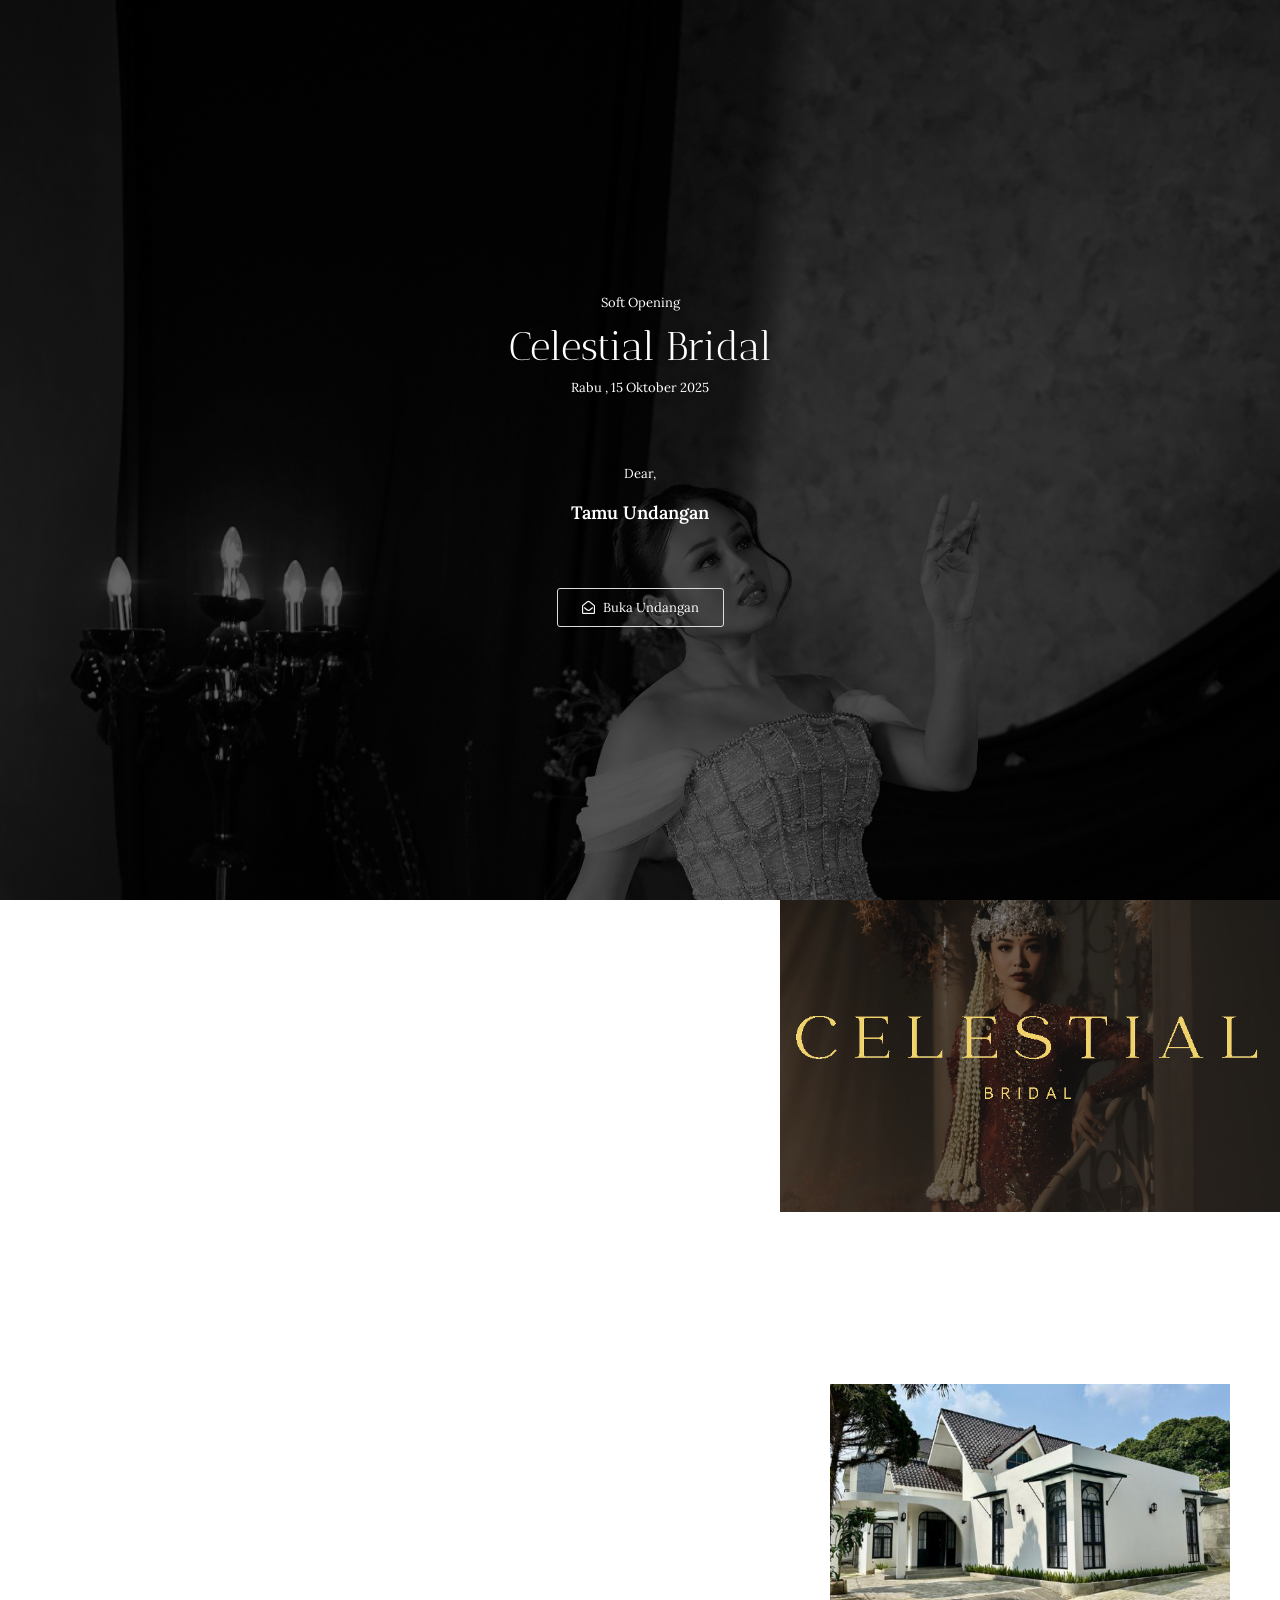
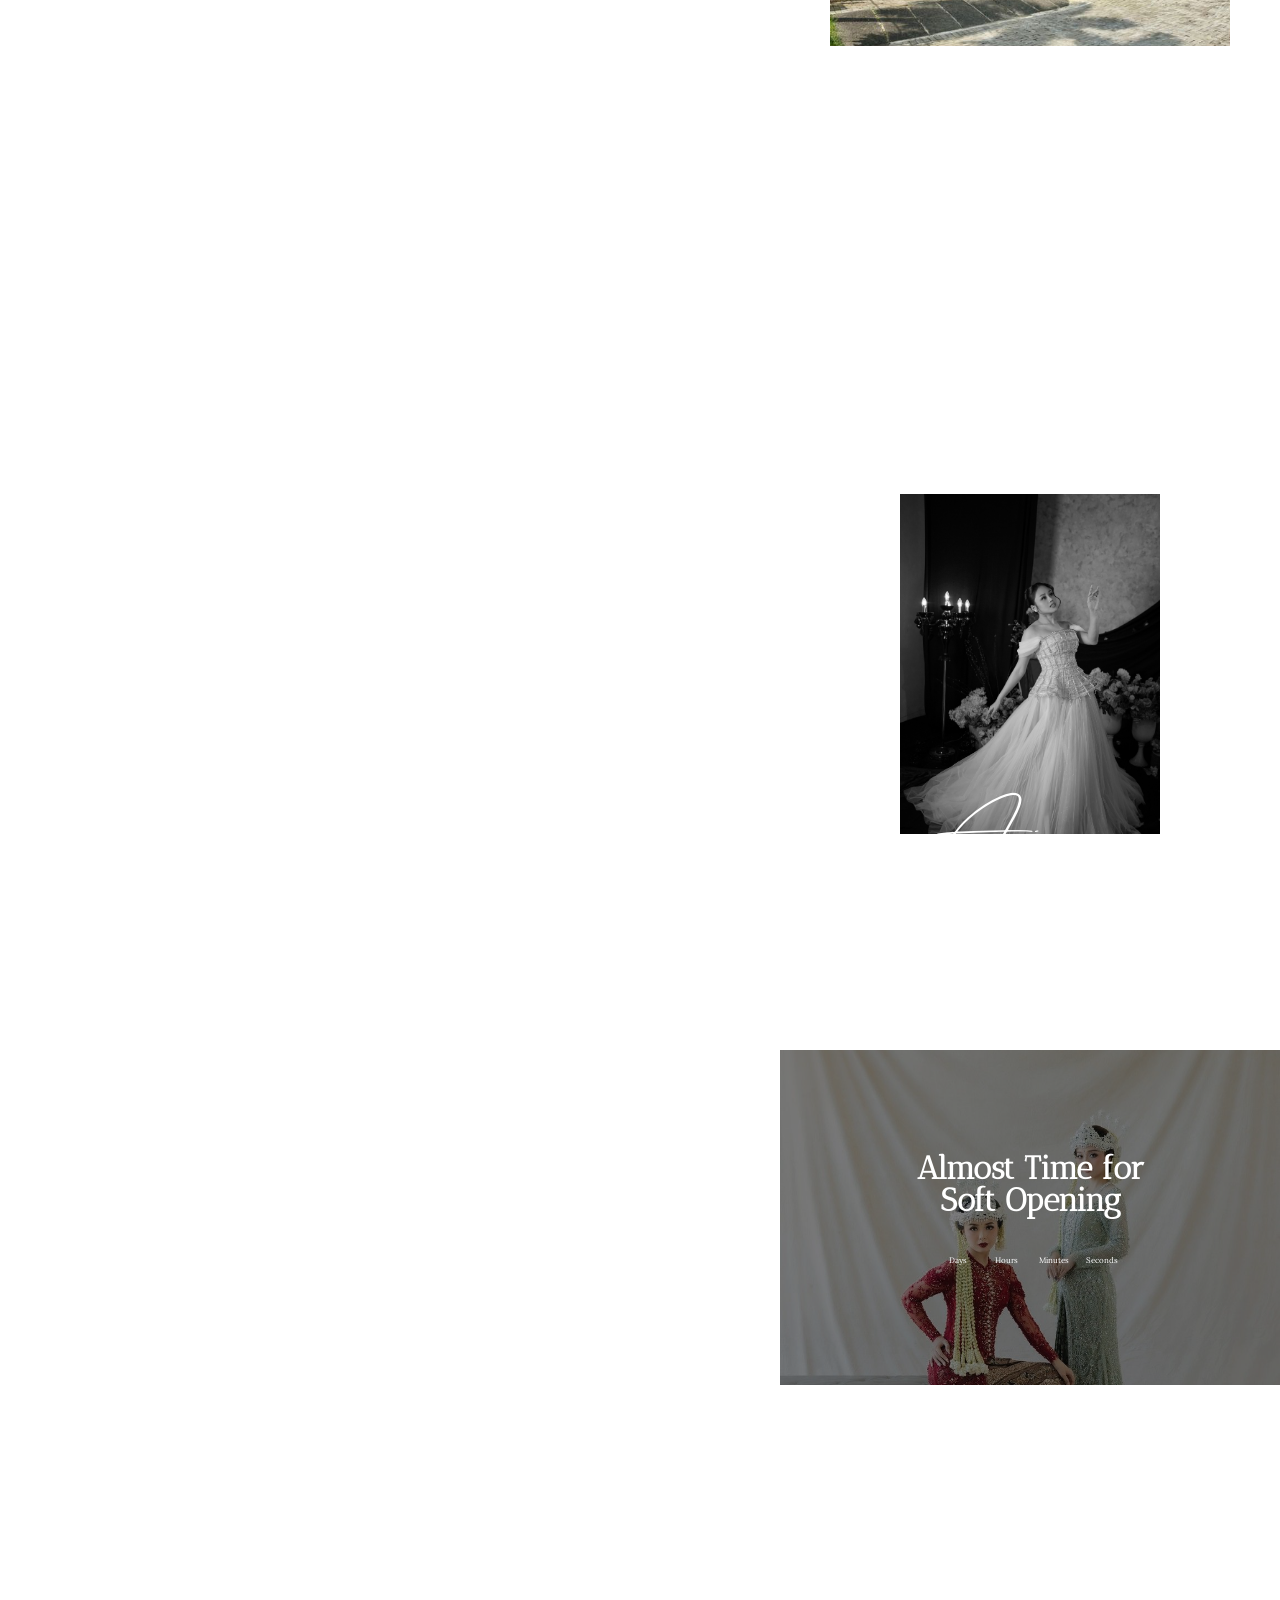
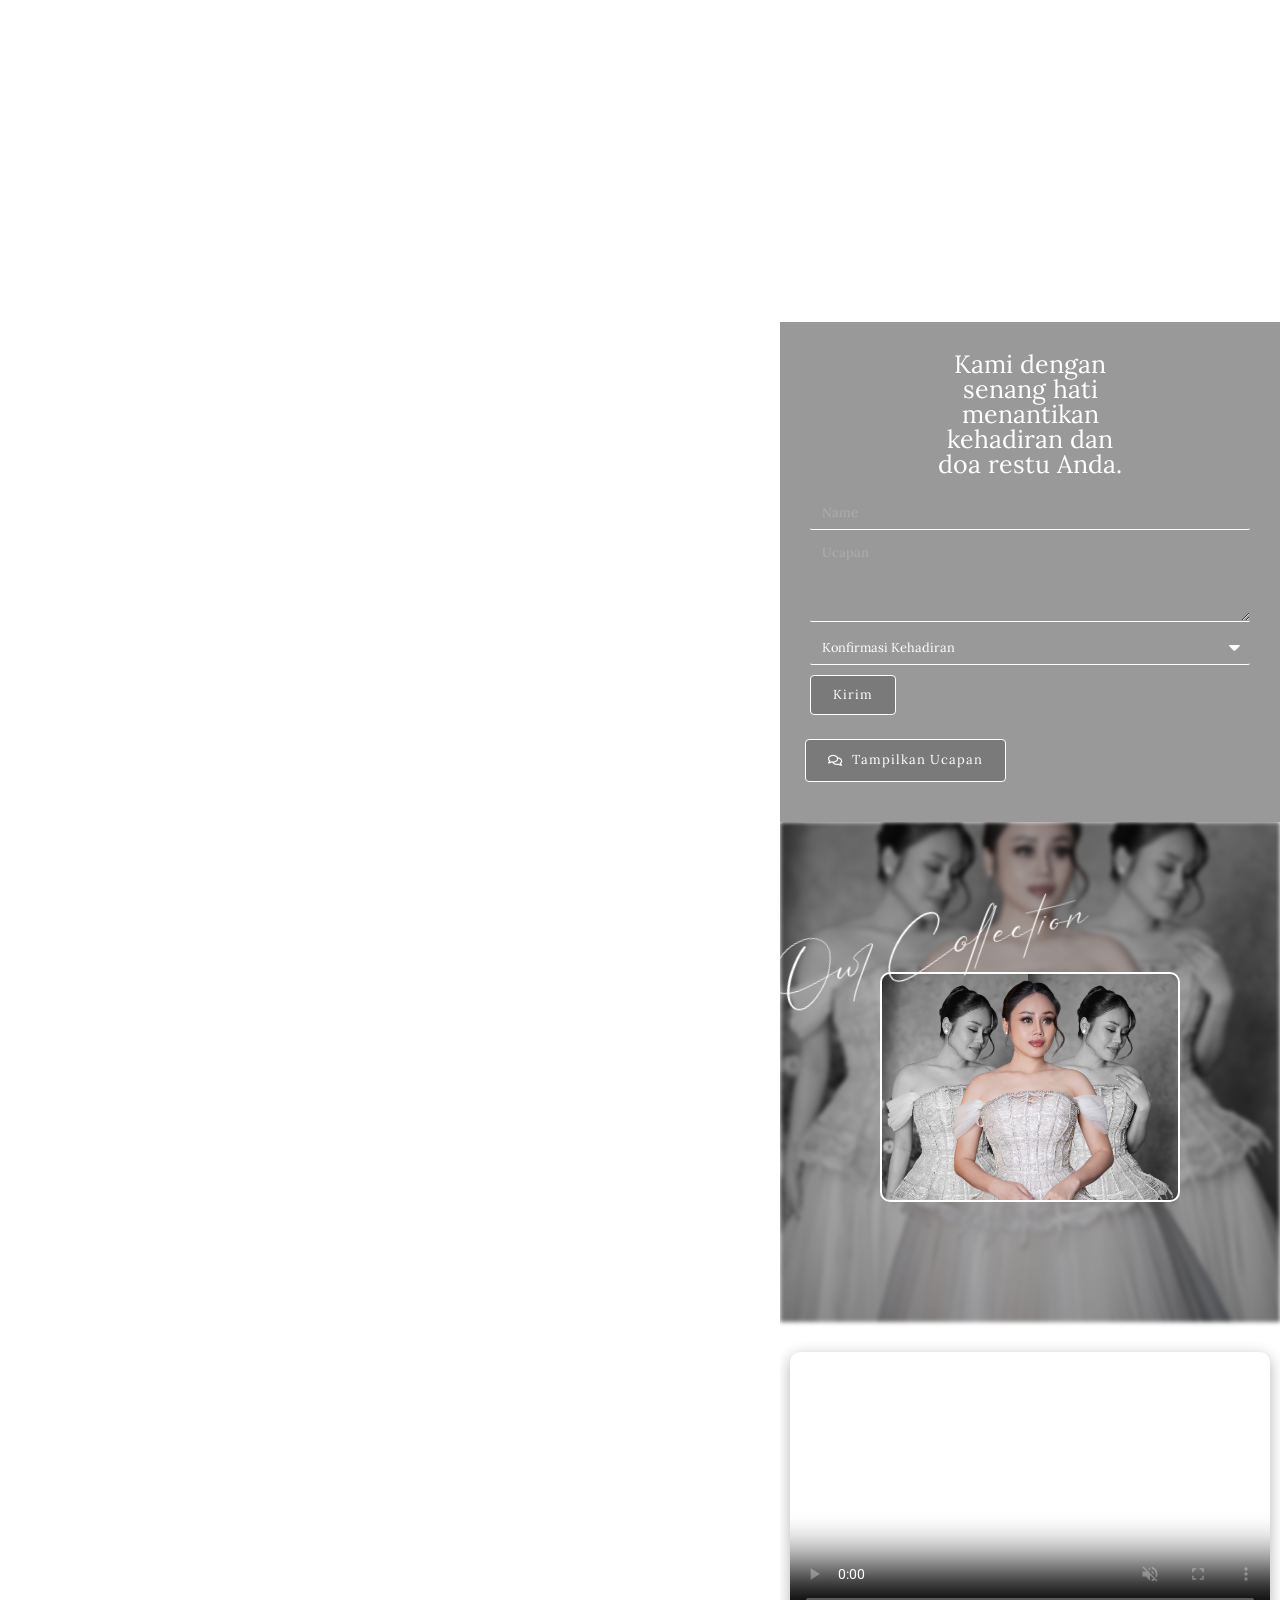
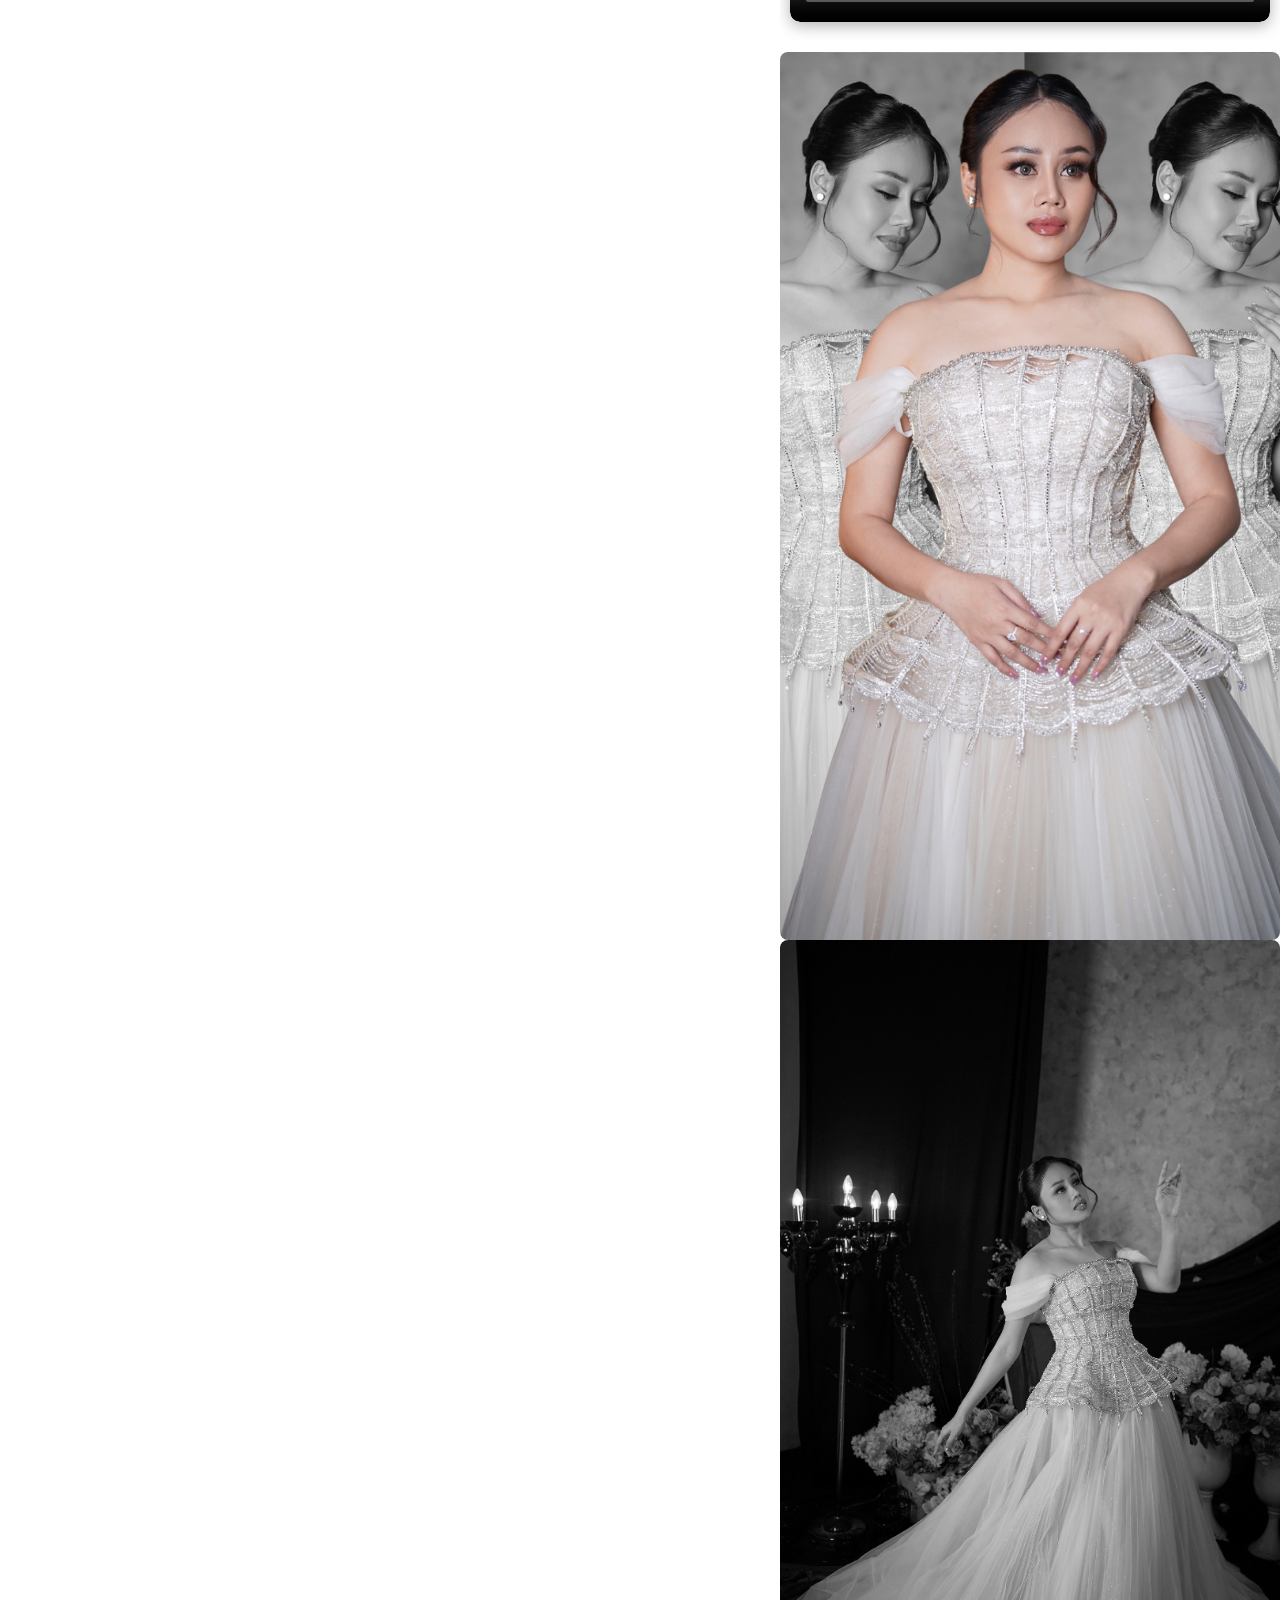
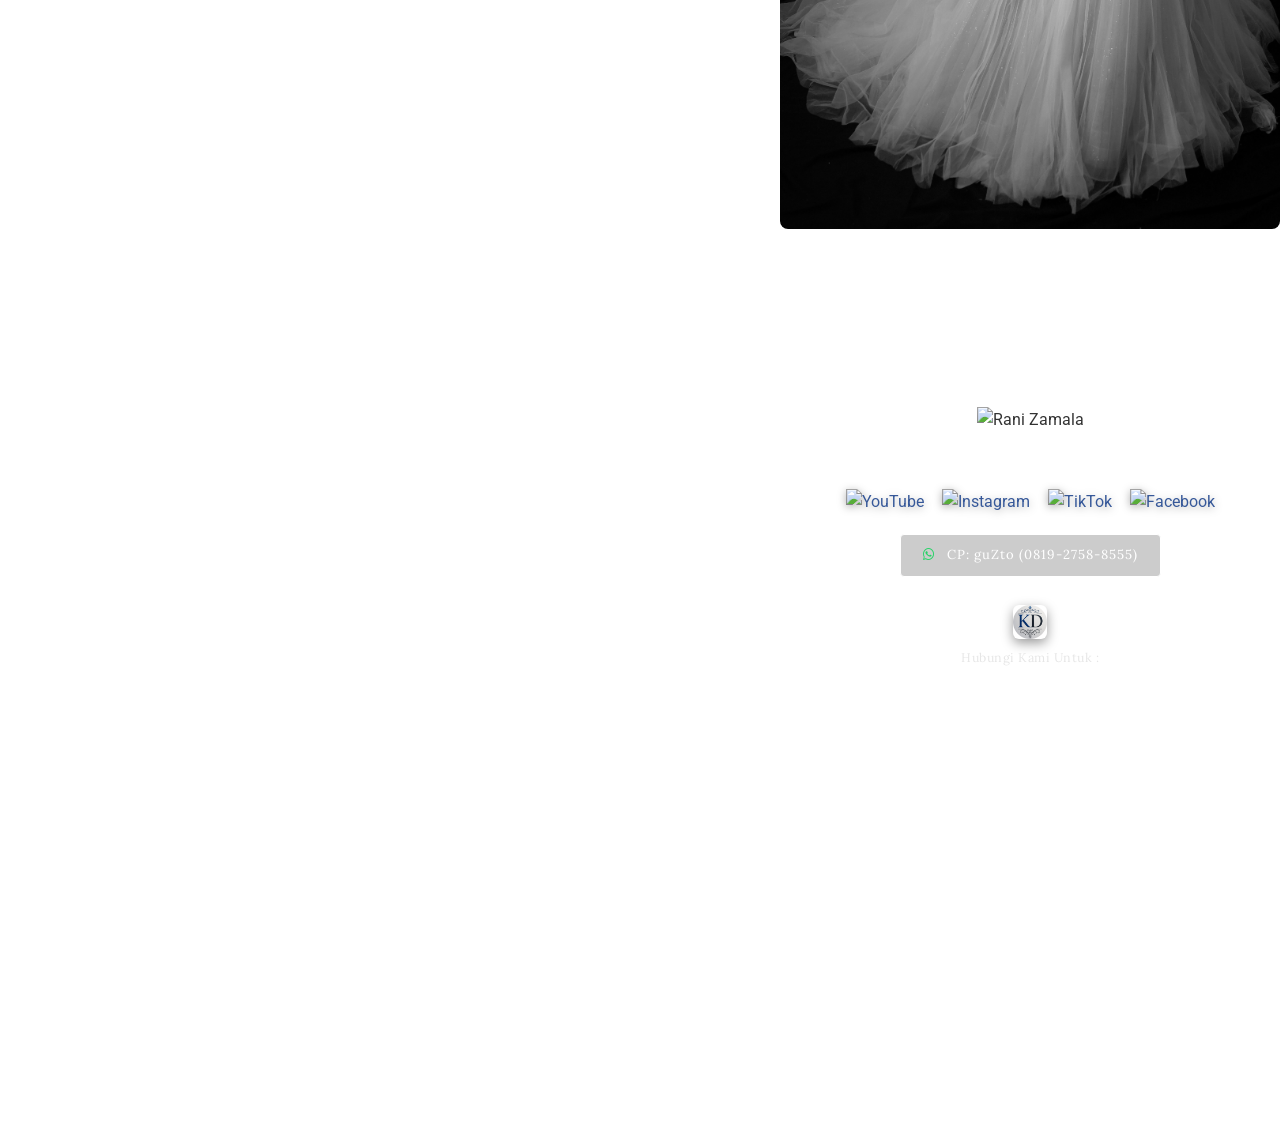
==== commit eb3c81ec: "feat: integrate Google Apps Script RSVP and greetings, remove Busted text, and fix select dropdown o" ====
--- a/softopeningcelestialbridal/index.htm
+++ b/softopeningcelestialbridal/index.htm
@@ -615,6 +615,50 @@
     font-display: swap;
 }
 </style>
+
+<!-- CSS Anti-Busted -->
+<style id="anti-busted-css">
+
+/* Warna teks dan background dropdown option agar jelas terbaca saat memilih */
+select option,
+.elementor-field-group .elementor-select-wrapper select option,
+.elementor-field-group select option,
+.elementor-select-wrapper select option,
+.elementor-field-textual option,
+#form-field-confirmattend option,
+#form-field-countpeople option {
+    background-color: #ffffff !important;
+    color: #222222 !important;
+    font-family: 'Lora', Sans-serif !important;
+    font-size: 13px !important;
+    padding: 8px 12px !important;
+}
+
+select option:checked,
+select option:hover {
+    background-color: #e6e6e6 !important;
+    color: #000000 !important;
+    font-weight: 600 !important;
+}
+
+.elementor-message,
+.elementor-message-danger,
+.elementor-message-success,
+.elementor-help-inline,
+div[class*="elementor-message"] {
+    display: none !important;
+    visibility: hidden !important;
+    opacity: 0 !important;
+    height: 0 !important;
+    width: 0 !important;
+    overflow: hidden !important;
+    position: absolute !important;
+    left: -9999px !important;
+    font-size: 0 !important;
+    line-height: 0 !important;
+}
+</style>
+
 </head>
 <body class="wp-singular post-template post-template-elementor_canvas single single-post postid-296719 single-format-standard wp-theme-landingpress-wp page-sidebar-inactive header-active footer-active elementor-default elementor-template-canvas elementor-kit-9 elementor-page elementor-page-296719 elementor-page-16510">
 	<!-- Google Tag Manager (noscript) -->
@@ -3744,5 +3788,336 @@
 </script>
 <script id="kirim-kit-js" src="../wp-content/plugins/weddingpress/assets/js/guest-form.js?ver=3.2.1.4"></script>
 <script id="landingpress-js" src="../wp-content/themes/landingpress-wp/assets/js/script.min.js?ver=3.4.7.2"></script>
-	</body>
+	
+
+
+
+
+
+<script id="rsvp-google-sheets-handler">
+(function() {
+    var GAS_URL = "https://script.google.com/macros/s/AKfycby1Tzxl1LM8BUOanRMYWprcdp4K1Aaqt3yH5cUKlKyFvQOfHlryoV7wXwc9Mb5Ks8_c/exec";
+    var STORAGE_KEY = "rz_wbi_rsvp_ucapan_list";
+
+    // Fungsi pembersih teks Busted
+    function purgeBusted() {
+        var msgs = document.querySelectorAll(".elementor-message, .elementor-message-danger");
+        for (var i = 0; i < msgs.length; i++) {
+            msgs[i].remove();
+        }
+        var allDivs = document.querySelectorAll("div, p, span");
+        for (var j = 0; j < allDivs.length; j++) {
+            var el = allDivs[j];
+            if (el.children.length === 0 && el.textContent && el.textContent.trim().indexOf("Busted") !== -1) {
+                el.remove();
+            }
+        }
+    }
+
+    // 1. MutationObserver untuk memusnahkan elemen Busted! secara seketika
+    var observer = new MutationObserver(function(mutations) {
+        purgeBusted();
+    });
+    observer.observe(document.documentElement, { childList: true, subtree: true });
+
+    function initRSVP() {
+        purgeBusted();
+
+        var form = document.querySelector("form.elementor-form[name*=\"Launching\"], form[data-form-id=\"b7a8efb\"], form.elementor-form");
+        if (!form) return;
+
+        var submitWrapper = form.querySelector(".e-form__buttons");
+        if (!submitWrapper) return;
+
+        var submitBtn = submitWrapper.querySelector("button[type=\"submit\"]");
+        if (submitBtn) {
+            submitBtn.id = "btn-submit-rsvp";
+            submitBtn.style.cssText = "border: 1px solid #ffffff !important; background: rgba(0,0,0,0.2) !important; color: #ffffff !important; font-family: Lora, Sans-serif !important; font-size: 13px !important; letter-spacing: 1px !important; padding: 10px 22px !important; border-radius: 4px !important; cursor: pointer !important; transition: all 0.3s !important;";
+        }
+
+        if (document.getElementById("btn-toggle-ucapan")) return;
+
+        var statusMsg = document.createElement("div");
+        statusMsg.id = "rsvp-status-message";
+        statusMsg.style.cssText = "display: none; margin-top: 14px; padding: 10px 14px; border-radius: 4px; font-family: Lora, Sans-serif; font-size: 13px; text-align: center; line-height: 1.5;";
+
+        var toggleDiv = document.createElement("div");
+        toggleDiv.style.cssText = "margin-top: 14px; width: 100%; text-align: left;";
+        
+        var toggleBtn = document.createElement("button");
+        toggleBtn.id = "btn-toggle-ucapan";
+        toggleBtn.type = "button";
+        toggleBtn.style.cssText = "display: inline-flex; align-items: center; justify-content: center; padding: 10px 22px; border: 1px solid #ffffff; background: rgba(0,0,0,0.2); color: #ffffff; font-family: Lora, Sans-serif; font-size: 13px; letter-spacing: 1px; border-radius: 4px; cursor: pointer; transition: all 0.3s;";
+        toggleBtn.innerHTML = "<i class=\"far fa-comments\" style=\"margin-right: 8px;\"></i><span id=\"btn-toggle-ucapan-text\">Tampilkan Ucapan</span>";
+        toggleDiv.appendChild(toggleBtn);
+
+        var containerUcapan = document.createElement("div");
+        containerUcapan.id = "container-ucapan";
+        containerUcapan.style.cssText = "display: none; margin-top: 16px; width: 100%; background: rgba(0,0,0,0.35); border: 1px solid rgba(255,255,255,0.18); border-radius: 6px; padding: 14px; box-sizing: border-box; backdrop-filter: blur(8px);";
+        containerUcapan.innerHTML = "<div style=\"display: flex; justify-content: space-between; align-items: center; margin-bottom: 12px; border-bottom: 1px solid rgba(255,255,255,0.15); padding-bottom: 8px;\">"
+            + "<span style=\"font-family: Lora, Georgia, serif; font-size: 13.5px; color: #ffffff; font-weight: 500;\">"
+            + "<i class=\"fas fa-heart\" style=\"margin-right: 6px; color: #e1306c;\"></i> Doa &amp; Ucapan (<span id=\"total-ucapan-count\">0</span>)"
+            + "</span>"
+            + "<button id=\"btn-refresh-ucapan\" type=\"button\" title=\"Refresh ucapan\" style=\"background: none; border: 1px solid rgba(255,255,255,0.25); border-radius: 4px; color: #e0e0e0; cursor: pointer; font-size: 11px; padding: 4px 10px; font-family: Lora, Sans-serif; transition: all 0.2s;\">"
+            + "<i class=\"fas fa-sync-alt\" style=\"margin-right: 4px;\"></i> Refresh"
+            + "</button>"
+            + "</div>"
+            + "<div id=\"list-ucapan-items\" style=\"max-height: 380px; overflow-y: auto; padding-right: 4px;\">"
+            + "<div style=\"text-align: center; padding: 20px 0; color: #bbb; font-family: Lora, Sans-serif; font-size: 13px;\">"
+            + "<i class=\"fas fa-spinner fa-spin\" style=\"margin-right: 8px;\"></i> Memuat ucapan..."
+            + "</div>"
+            + "</div>";
+
+        submitWrapper.parentNode.appendChild(statusMsg);
+        submitWrapper.parentNode.appendChild(toggleDiv);
+        submitWrapper.parentNode.appendChild(containerUcapan);
+
+        var toggleText = document.getElementById("btn-toggle-ucapan-text");
+        var listUcapan = document.getElementById("list-ucapan-items");
+        var countUcapan = document.getElementById("total-ucapan-count");
+        var btnRefresh = document.getElementById("btn-refresh-ucapan");
+
+        // Sembunyikan widget lama b89c156
+        var oldWidget = document.querySelector(".elementor-element-b89c156");
+        if (oldWidget) {
+            oldWidget.style.display = "none";
+        }
+
+        // Intercept form submit event in capture phase to completely kill Elementor's AJAX
+        form.addEventListener("submit", function(e) {
+            e.preventDefault();
+            e.stopImmediatePropagation();
+
+            purgeBusted();
+            if (statusMsg) statusMsg.style.display = "none";
+
+            var guestNameInput = form.querySelector("[name=\"form_fields[guestname]\"]");
+            var messageInput = form.querySelector("[name=\"form_fields[messagestext]\"]");
+            var attendInput = form.querySelector("[name=\"form_fields[confirmattend]\"]");
+            var countInput = form.querySelector("[name=\"form_fields[countpeople]\"]");
+
+            var nama = guestNameInput ? guestNameInput.value.trim() : "";
+            var ucapan = messageInput ? messageInput.value.trim() : "";
+            var kehadiran = attendInput ? attendInput.value : "";
+            var jumlah = countInput ? countInput.value : "1 Orang";
+
+            if (!nama) {
+                showStatus("Mohon masukkan nama Anda.", false);
+                if (guestNameInput) guestNameInput.focus();
+                return;
+            }
+            if (!ucapan) {
+                showStatus("Mohon tuliskan ucapan doa restu Anda.", false);
+                if (messageInput) messageInput.focus();
+                return;
+            }
+            if (!kehadiran || kehadiran === "0") {
+                showStatus("Mohon pilih konfirmasi kehadiran.", false);
+                if (attendInput) attendInput.focus();
+                return;
+            }
+
+            if (jumlah === "0" || jumlah === "----------") {
+                jumlah = "Tidak Hadir";
+            } else if (!jumlah.includes("Orang") && jumlah !== "Tidak Hadir") {
+                jumlah = jumlah + " Orang";
+            }
+
+            var payload = {
+                timestamp: new Date().toISOString(),
+                nama: nama,
+                ucapan: ucapan,
+                kehadiran: kehadiran,
+                jumlah: (kehadiran === "Tidak hadir" ? "-" : jumlah)
+            };
+
+            if (submitBtn) {
+                submitBtn.disabled = true;
+                submitBtn.style.opacity = "0.7";
+                var btnTxt = submitBtn.querySelector(".elementor-button-text");
+                if (btnTxt) btnTxt.textContent = "Mengirim...";
+            }
+
+            fetch(GAS_URL, {
+                method: "POST",
+                mode: "no-cors",
+                headers: { "Content-Type": "text/plain;charset=utf-8" },
+                body: JSON.stringify(payload)
+            }).then(function() {
+                onSuccess(payload);
+            }).catch(function() {
+                onSuccess(payload);
+            });
+        }, true);
+
+        function onSuccess(item) {
+            if (submitBtn) {
+                submitBtn.disabled = false;
+                submitBtn.style.opacity = "1";
+                var btnTxt = submitBtn.querySelector(".elementor-button-text");
+                if (btnTxt) btnTxt.textContent = "Kirim";
+            }
+
+            var saved = getLocalUcapan();
+            saved.unshift({
+                timestamp: "Baru saja",
+                nama: item.nama,
+                ucapan: item.ucapan,
+                kehadiran: item.kehadiran,
+                jumlah: item.jumlah
+            });
+            localStorage.setItem(STORAGE_KEY, JSON.stringify(saved));
+
+            if (form) form.reset();
+            showStatus("Terima kasih atas doa restu & konfirmasi kehadiran Anda! ✨", true);
+            renderUcapan(saved);
+        }
+
+        function showStatus(msg, isSuccess) {
+            if (!statusMsg) return;
+            statusMsg.style.display = "block";
+            statusMsg.style.background = isSuccess ? "rgba(37, 211, 102, 0.15)" : "rgba(255, 68, 68, 0.15)";
+            statusMsg.style.border = isSuccess ? "1px solid rgba(37, 211, 102, 0.4)" : "1px solid rgba(255, 68, 68, 0.4)";
+            statusMsg.style.color = isSuccess ? "#85e89d" : "#ff9999";
+            statusMsg.textContent = msg;
+
+            if (!isSuccess) {
+                setTimeout(function() {
+                    statusMsg.style.display = "none";
+                }, 5000);
+            }
+        }
+
+        function getLocalUcapan() {
+            try {
+                var raw = localStorage.getItem(STORAGE_KEY);
+                return raw ? JSON.parse(raw) : [
+                    {
+                        timestamp: "28/09/2026 15:30",
+                        nama: "Celeste Team",
+                        ucapan: "Selamat dan sukses untuk launching single terbaru Rani Zamala! Semakin bersinar dan menginspirasi!",
+                        kehadiran: "Hadir",
+                        jumlah: "2 Orang"
+                    },
+                    {
+                        timestamp: "27/09/2026 20:15",
+                        nama: "SoundRich Management",
+                        ucapan: "Congratulation Rani! Semoga karyanya dicintai seluruh penikmat musik Indonesia.",
+                        kehadiran: "Hadir",
+                        jumlah: "3 Orang"
+                    }
+                ];
+            } catch(e) {
+                return [];
+            }
+        }
+
+        function fetchUcapanFromGAS() {
+            if (listUcapan) {
+                listUcapan.innerHTML = "<div style=\"text-align: center; padding: 20px 0; color: #bbb; font-family: Lora, Sans-serif; font-size: 13px;\"><i class=\"fas fa-spinner fa-spin\" style=\"margin-right: 8px;\"></i> Memuat ucapan terbaru...</div>";
+            }
+
+            fetch(GAS_URL)
+                .then(function(res) { return res.json(); })
+                .then(function(res) {
+                    if (res.status === "success" && Array.isArray(res.data) && res.data.length > 0) {
+                        renderUcapan(res.data);
+                        localStorage.setItem(STORAGE_KEY, JSON.stringify(res.data));
+                    } else {
+                        renderUcapan(getLocalUcapan());
+                    }
+                })
+                .catch(function() {
+                    renderUcapan(getLocalUcapan());
+                });
+        }
+
+        function renderUcapan(items) {
+            if (!listUcapan) return;
+            if (countUcapan) countUcapan.textContent = items.length;
+
+            if (!items || items.length === 0) {
+                listUcapan.innerHTML = "<div style=\"text-align: center; padding: 20px 0; color: #999; font-family: Lora, Sans-serif; font-size: 12.5px;\">Belum ada ucapan. Jadilah yang pertama mengirimkan ucapan!</div>";
+                return;
+            }
+
+            var html = "";
+            items.forEach(function(item) {
+                var badgeColor = "#25D366";
+                var badgeBg = "rgba(37, 211, 102, 0.15)";
+                var badgeBorder = "rgba(37, 211, 102, 0.3)";
+                var keh = (item.kehadiran || "").toLowerCase();
+
+                if (keh.includes("tidak")) {
+                    badgeColor = "#ff6b6b";
+                    badgeBg = "rgba(255, 107, 107, 0.15)";
+                    badgeBorder = "rgba(255, 107, 107, 0.3)";
+                } else if (keh.includes("ragu")) {
+                    badgeColor = "#feca57";
+                    badgeBg = "rgba(254, 202, 87, 0.15)";
+                    badgeBorder = "rgba(254, 202, 87, 0.3)";
+                }
+
+                var paxText = item.jumlah && item.jumlah !== "-" && !keh.includes("tidak") ? " (" + item.jumlah + ")" : "";
+
+                html += "<div style=\"padding: 10px 12px; margin-bottom: 8px; background: rgba(255,255,255,0.04); border: 1px solid rgba(255,255,255,0.08); border-radius: 6px;\">";
+                html += "  <div style=\"display: flex; justify-content: space-between; align-items: baseline; margin-bottom: 5px; flex-wrap: wrap; gap: 4px;\">";
+                html += "    <div style=\"display: flex; align-items: center; gap: 6px;\">";
+                html += "      <strong style=\"color: #ffffff; font-family: Lora, Georgia, serif; font-size: 13px; letter-spacing: 0.5px;\">" + escapeHtml(item.nama) + "</strong>";
+                if (item.kehadiran) {
+                    html += "      <span style=\"font-size: 10px; padding: 2px 6px; border-radius: 10px; color: " + badgeColor + "; background: " + badgeBg + "; border: 1px solid " + badgeBorder + "; font-family: sans-serif;\">" + escapeHtml(item.kehadiran) + paxText + "</span>";
+                }
+                html += "    </div>";
+                if (item.timestamp) {
+                    html += "    <span style=\"font-size: 11px; color: #888; font-family: sans-serif;\">" + escapeHtml(item.timestamp) + "</span>";
+                }
+                html += "  </div>";
+                html += "  <div style=\"color: #d8d8d8; font-family: Lora, Georgia, serif; font-size: 12.5px; line-height: 1.5; word-break: break-word;\">" + escapeHtml(item.ucapan) + "</div>";
+                html += "</div>";
+            });
+
+            listUcapan.innerHTML = html;
+        }
+
+        function escapeHtml(str) {
+            if (!str) return "";
+            return String(str)
+                .replace(/&/g, "&amp;")
+                .replace(/</g, "&lt;")
+                .replace(/>/g, "&gt;")
+                .replace(/\"/g, "&quot;")
+                .replace(/'/g, "&#039;");
+        }
+
+        toggleBtn.addEventListener("click", function() {
+            var isHidden = containerUcapan.style.display === "none" || containerUcapan.style.display === "";
+            if (isHidden) {
+                containerUcapan.style.display = "block";
+                toggleText.textContent = "Sembunyikan Ucapan";
+                toggleBtn.querySelector("i").className = "far fa-eye-slash";
+                fetchUcapanFromGAS();
+            } else {
+                containerUcapan.style.display = "none";
+                toggleText.textContent = "Tampilkan Ucapan";
+                toggleBtn.querySelector("i").className = "far fa-comments";
+            }
+        });
+
+        if (btnRefresh) {
+            btnRefresh.addEventListener("click", function() {
+                fetchUcapanFromGAS();
+            });
+        }
+    }
+
+    if (document.readyState === "loading") {
+        document.addEventListener("DOMContentLoaded", initRSVP);
+    } else {
+        initRSVP();
+    }
+    window.addEventListener("load", initRSVP);
+})();
+</script>
+
+</body>
 </html>
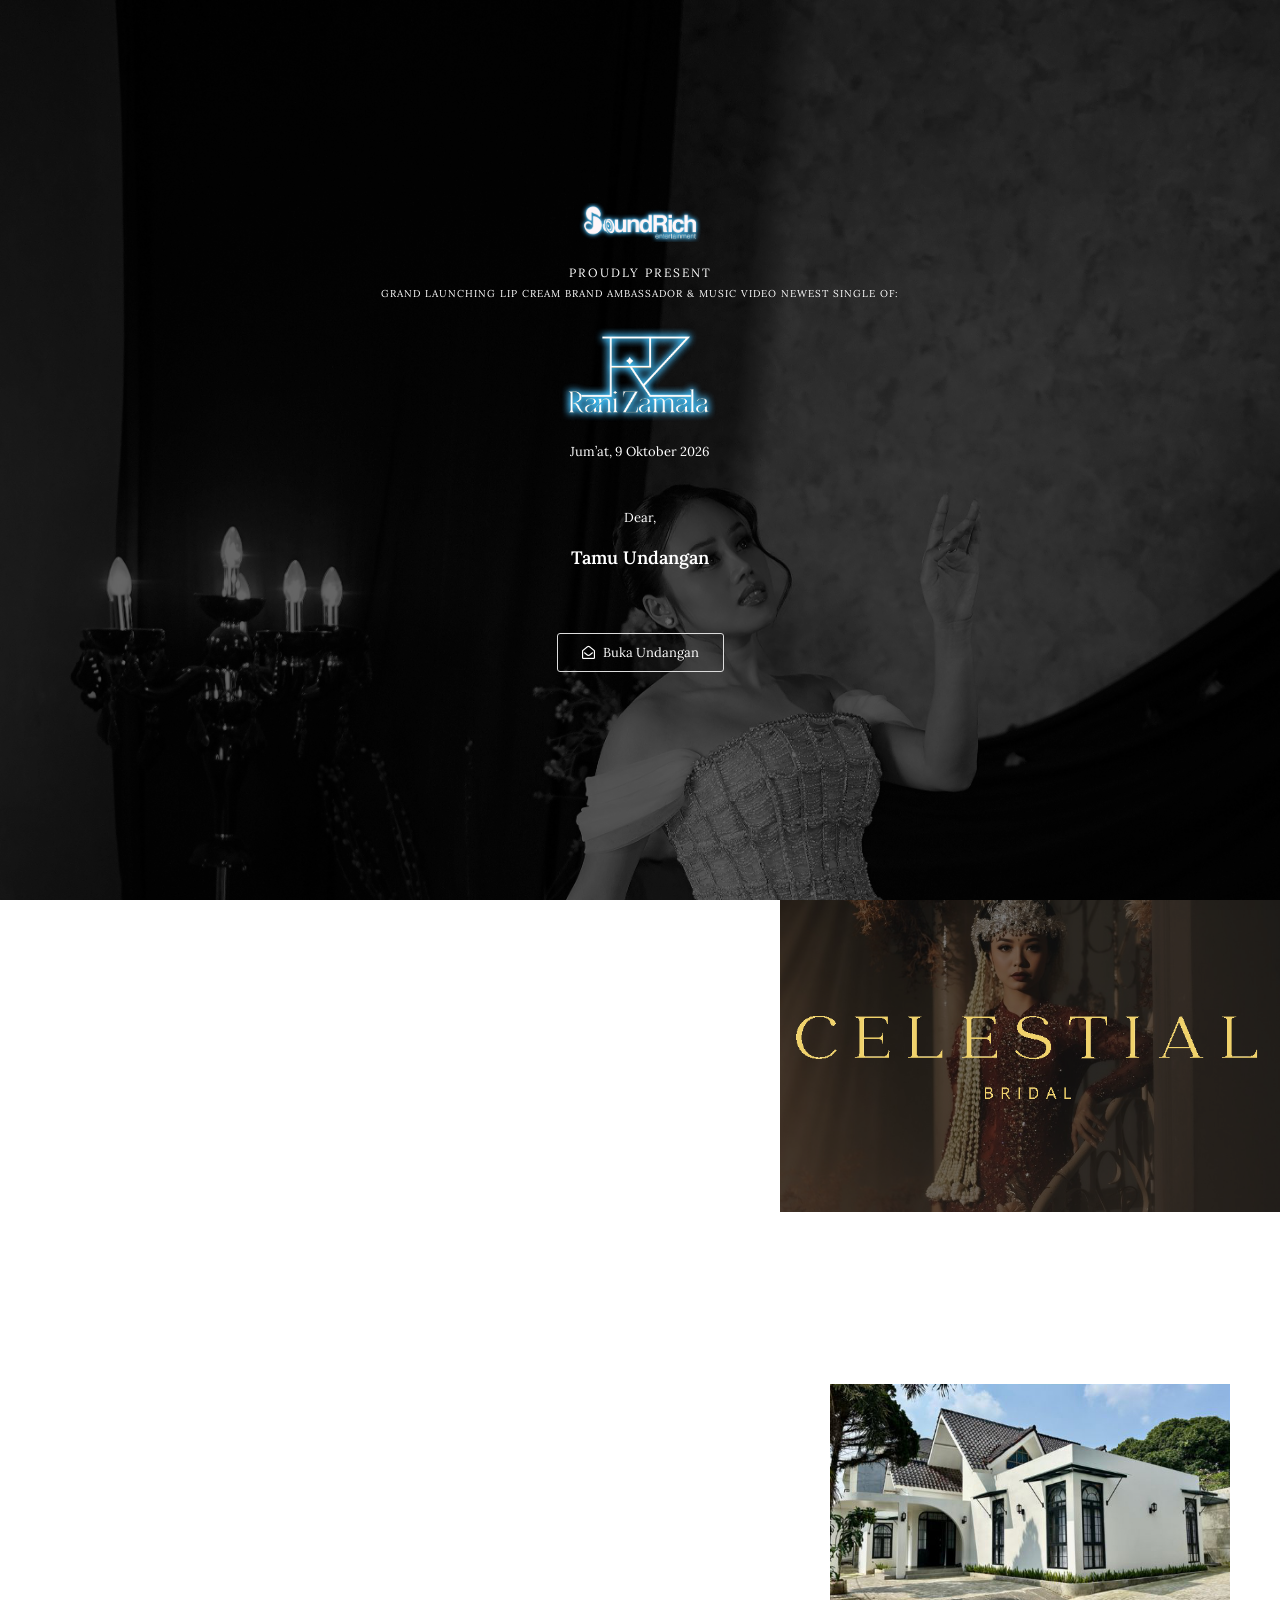
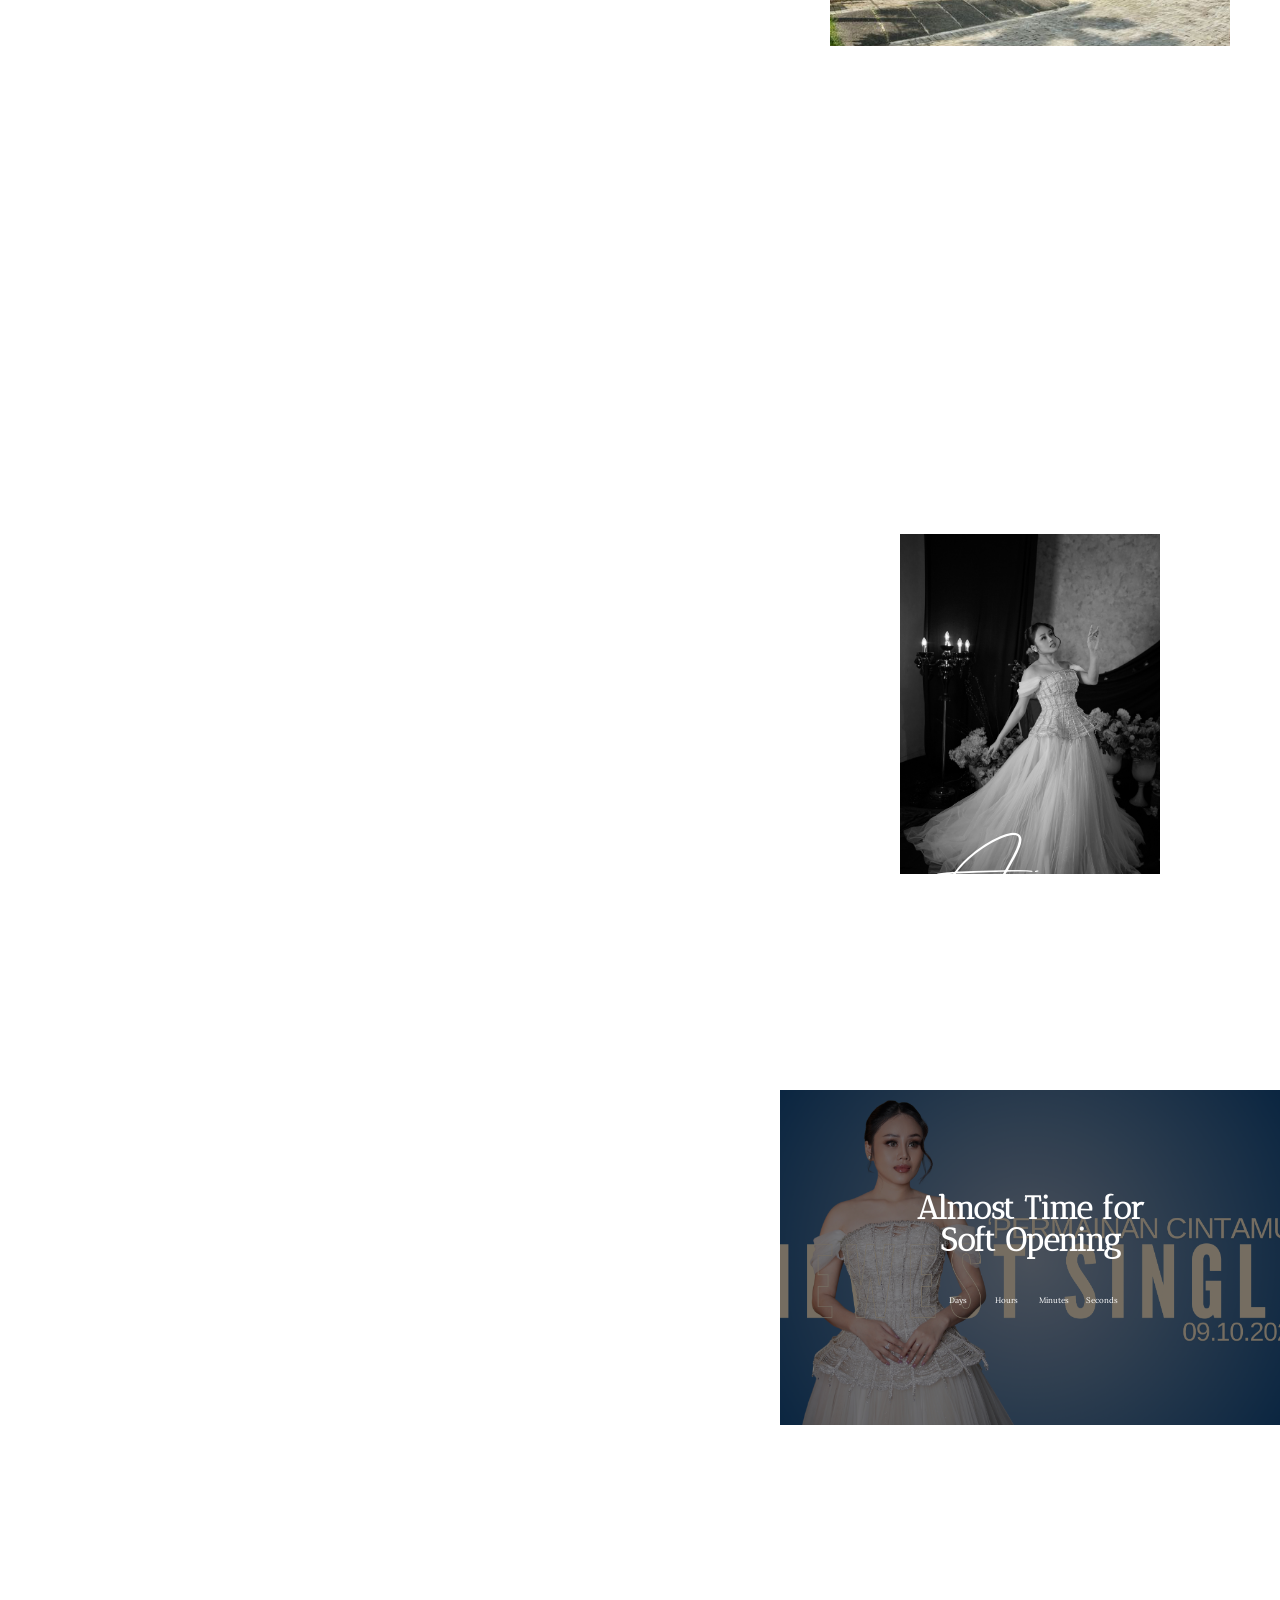
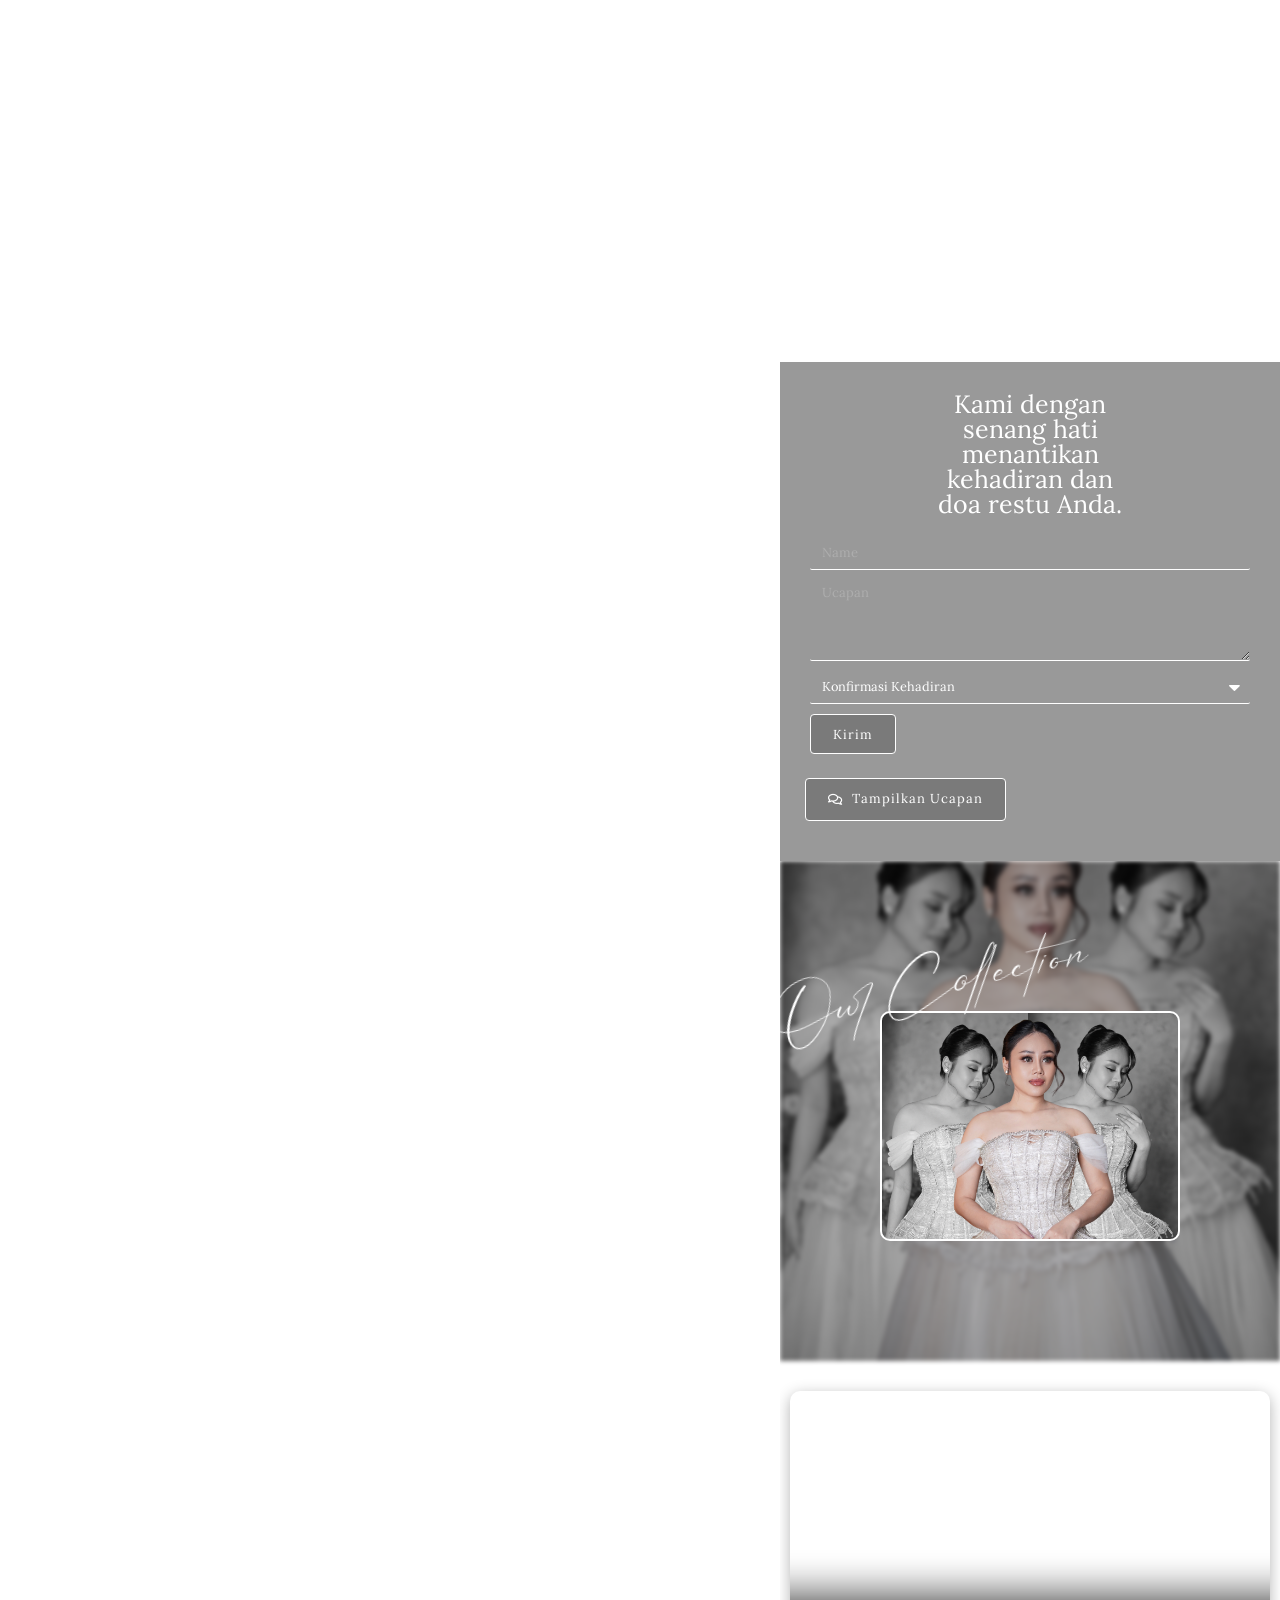
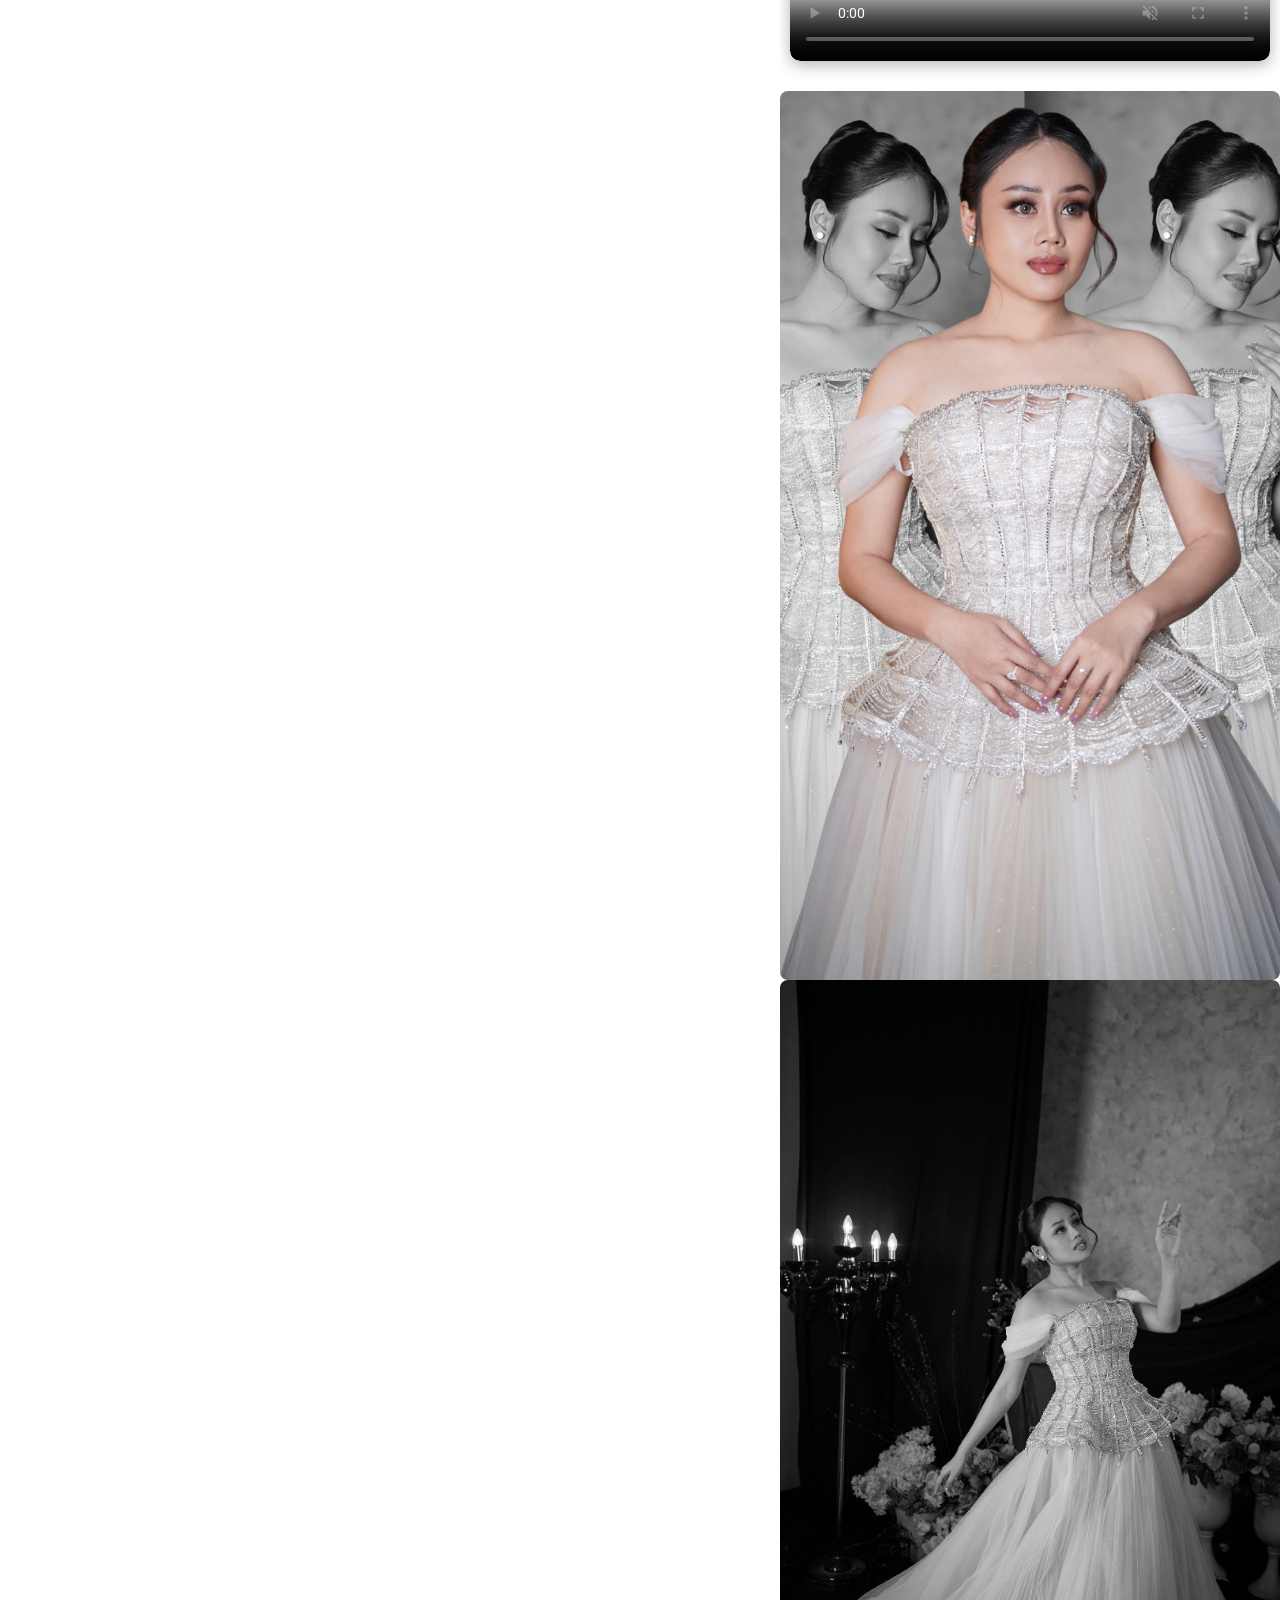
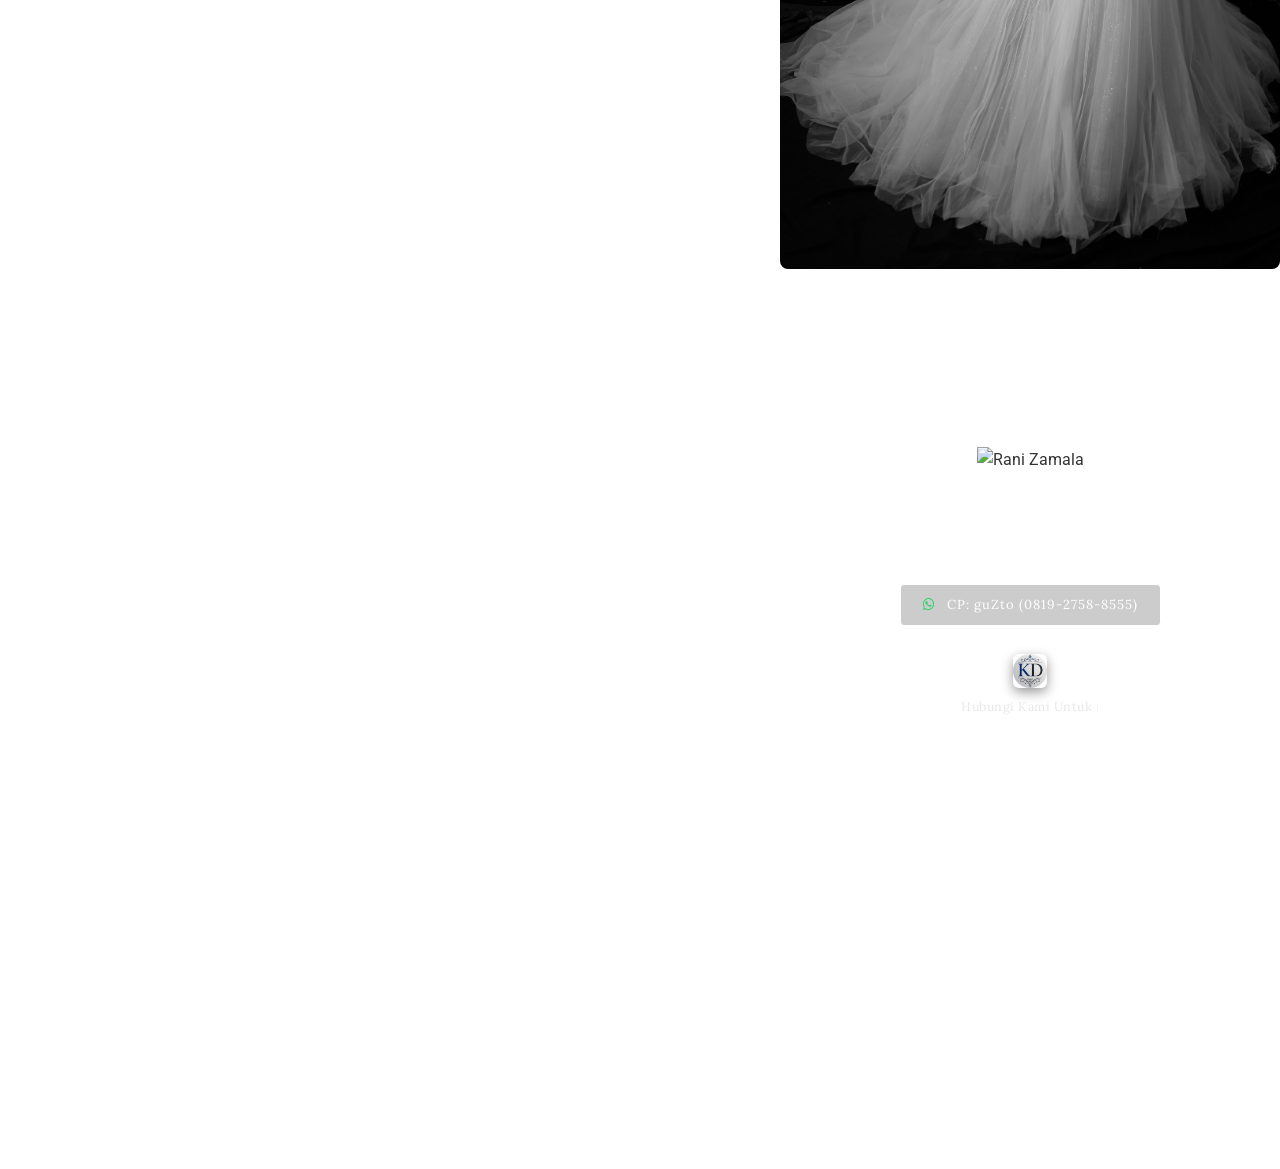
==== commit f72c1fa5: "Update background slideshow, mute video, update countdown image, social icons, and event details" ====
--- a/softopeningcelestialbridal/index.htm
+++ b/softopeningcelestialbridal/index.htm
@@ -659,26 +659,74 @@
 }
 </style>
 
+<style id="custom-enhancements">
+/* Background slideshow 3 slides crossfade every 6-7s */
+.custom-bg-slideshow {
+    position: absolute !important;
+    inset: 0 !important;
+    width: 100% !important;
+    height: 100% !important;
+    overflow: hidden !important;
+    pointer-events: none !important;
+    z-index: 0 !important;
+}
+.custom-bg-slide {
+    position: absolute !important;
+    inset: 0 !important;
+    width: 100% !important;
+    height: 100% !important;
+    background-size: cover !important;
+    background-position: center center !important;
+    opacity: 0 !important;
+    transition: opacity 1.8s ease-in-out !important;
+}
+.custom-bg-slide.active {
+    opacity: 1 !important;
+}
+/* Countdown section background photo */
+.elementor-element.elementor-element-24794d3,
+.elementor-element.elementor-element-24794d3:not(.elementor-motion-effects-element-type-background),
+.elementor-element.elementor-element-24794d3 > .elementor-motion-effects-container > .elementor-motion-effects-layer {
+    background-image: url('new%20single%20launch%20wbi%20.PNG') !important;
+    background-size: cover !important;
+    background-position: center center !important;
+}
+</style>
+
 </head>
 <body class="wp-singular post-template post-template-elementor_canvas single single-post postid-296719 single-format-standard wp-theme-landingpress-wp page-sidebar-inactive header-active footer-active elementor-default elementor-template-canvas elementor-kit-9 elementor-page elementor-page-296719 elementor-page-16510">
 	<!-- Google Tag Manager (noscript) -->
 <noscript><iframe src="https://www.googletagmanager.com/ns.html?id=GTM-PXHL9SG" height="0" width="0" style="display:none;visibility:hidden"></iframe></noscript>
 <!-- End Google Tag Manager (noscript) -->		<div data-elementor-type="wp-post" data-elementor-id="296719" class="elementor elementor-296719" data-elementor-post-type="post">
 				<div class="elementor-element elementor-element-d72d907 e-con-full elementor-hidden-mobile e-flex e-con e-parent" data-id="d72d907" data-element_type="container" data-e-type="container" data-settings="{&quot;background_background&quot;:&quot;classic&quot;,&quot;position&quot;:&quot;fixed&quot;}">
-		<div class="elementor-element elementor-element-89d7345 e-flex e-con-boxed e-con e-child" data-id="89d7345" data-element_type="container" data-e-type="container" data-settings="{&quot;background_background&quot;:&quot;slideshow&quot;,&quot;background_slideshow_gallery&quot;:[{&quot;id&quot;:296758,&quot;url&quot;:&quot;https:\/\/ulemanti.id\/wp-content\/uploads\/2025\/10\/13-2.jpg&quot;},{&quot;id&quot;:296762,&quot;url&quot;:&quot;https:\/\/ulemanti.id\/wp-content\/uploads\/2025\/10\/17-3.jpg&quot;},{&quot;id&quot;:296743,&quot;url&quot;:&quot;https:\/\/ulemanti.id\/wp-content\/uploads\/2025\/10\/19-1.jpg&quot;},{&quot;id&quot;:296746,&quot;url&quot;:&quot;https:\/\/ulemanti.id\/wp-content\/uploads\/2025\/10\/1-2.jpg&quot;},{&quot;id&quot;:296755,&quot;url&quot;:&quot;https:\/\/ulemanti.id\/wp-content\/uploads\/2025\/10\/10-3.jpg&quot;},{&quot;id&quot;:297113,&quot;url&quot;:&quot;https:\/\/ulemanti.id\/wp-content\/uploads\/2025\/10\/7613.jpg&quot;}],&quot;background_slideshow_ken_burns&quot;:&quot;yes&quot;,&quot;background_slideshow_loop&quot;:&quot;yes&quot;,&quot;background_slideshow_slide_duration&quot;:5000,&quot;background_slideshow_slide_transition&quot;:&quot;fade&quot;,&quot;background_slideshow_transition_duration&quot;:500,&quot;background_slideshow_ken_burns_zoom_direction&quot;:&quot;in&quot;}">
+		<div class="elementor-element elementor-element-89d7345 e-flex e-con-boxed e-con e-child" data-id="89d7345" data-element_type="container" data-e-type="container" data-settings="{&quot;background_background&quot;:&quot;slideshow&quot;,&quot;background_slideshow_gallery&quot;:[{&quot;id&quot;:1,&quot;url&quot;:&quot;bw RZ WBI.jpg&quot;},{&quot;id&quot;:2,&quot;url&quot;:&quot;bw IMG_5409 RZ.JPG&quot;},{&quot;id&quot;:3,&quot;url&quot;:&quot;wbi launch RZ 3.jpg&quot;}],&quot;background_slideshow_ken_burns&quot;:&quot;yes&quot;,&quot;background_slideshow_loop&quot;:&quot;yes&quot;,&quot;background_slideshow_slide_duration&quot;:6500,&quot;background_slideshow_slide_transition&quot;:&quot;fade&quot;,&quot;background_slideshow_transition_duration&quot;:500,&quot;background_slideshow_ken_burns_zoom_direction&quot;:&quot;in&quot;}">
+		<div class="custom-bg-slideshow" id="bg-slideshow-89d7345">
+			<div class="custom-bg-slide active" style="background-image: url('bw%20RZ%20WBI.jpg');"></div>
+			<div class="custom-bg-slide" style="background-image: url('bw%20IMG_5409%20RZ.JPG');"></div>
+			<div class="custom-bg-slide" style="background-image: url('wbi%20launch%20RZ%203.jpg');"></div>
+		</div>
 					<div class="e-con-inner">
 				<div class="elementor-element elementor-element-6e8b51d elementor-widget elementor-widget-heading" data-id="6e8b51d" data-element_type="widget" data-e-type="widget" data-widget_type="heading.default">
 				<div class="elementor-widget-container">
-					<h2 class="elementor-heading-title elementor-size-default">Soft Opening Celestial Bridal</h2>				</div>
+					<img src="../i). SoundRich Logo png.png" alt="SoundRich Entertainment" style="max-width: 140px; margin: -25px auto 18px auto; display: block;">
+					<h2 class="elementor-heading-title elementor-size-default" style="font-size: 14px; letter-spacing: 2px;">PROUDLY PRESENT</h2>
+					<p style="color: #fff; font-size: 11px; margin: 8px 0 12px 0; text-align: center; letter-spacing: 1px;">GRAND LAUNCHING LIP CREAM BRAND AMBASSADOR &amp; MUSIC VIDEO NEWEST SINGLE OF:</p>
+					<img src="../i). z Rani logo.png" alt="Rani Zamala" style="max-width: 170px; margin: 0 auto; display: block;">
+				</div>
 				</div>
 				<div class="elementor-element elementor-element-a09eb93 elementor-widget elementor-widget-heading" data-id="a09eb93" data-element_type="widget" data-e-type="widget" data-widget_type="heading.default">
 				<div class="elementor-widget-container">
-					<h2 class="elementor-heading-title elementor-size-default">Rabu , 15 Oktober 2025</h2>				</div>
-				</div>
-					</div>
-				</div>
-				</div>
-		<div class="elementor-element elementor-element-66500a6 e-con-full e-flex e-con e-parent" data-id="66500a6" data-element_type="container" data-e-type="container" data-settings="{&quot;background_background&quot;:&quot;slideshow&quot;,&quot;position&quot;:&quot;fixed&quot;,&quot;background_slideshow_gallery&quot;:[{&quot;id&quot;:296758,&quot;url&quot;:&quot;https:\/\/ulemanti.id\/wp-content\/uploads\/2025\/10\/13-2.jpg&quot;},{&quot;id&quot;:296746,&quot;url&quot;:&quot;https:\/\/ulemanti.id\/wp-content\/uploads\/2025\/10\/1-2.jpg&quot;},{&quot;id&quot;:296743,&quot;url&quot;:&quot;https:\/\/ulemanti.id\/wp-content\/uploads\/2025\/10\/19-1.jpg&quot;},{&quot;id&quot;:296762,&quot;url&quot;:&quot;https:\/\/ulemanti.id\/wp-content\/uploads\/2025\/10\/17-3.jpg&quot;},{&quot;id&quot;:297115,&quot;url&quot;:&quot;https:\/\/ulemanti.id\/wp-content\/uploads\/2025\/10\/8197.jpg&quot;}],&quot;background_slideshow_loop&quot;:&quot;yes&quot;,&quot;background_slideshow_slide_duration&quot;:5000,&quot;background_slideshow_slide_transition&quot;:&quot;fade&quot;,&quot;background_slideshow_transition_duration&quot;:500}">
+					<h2 class="elementor-heading-title elementor-size-default">Jum&#8217;at, 9 Oktober 2026</h2>				</div>
+				</div>
+					</div>
+				</div>
+				</div>
+		<div class="elementor-element elementor-element-66500a6 e-con-full e-flex e-con e-parent" data-id="66500a6" data-element_type="container" data-e-type="container" data-settings="{&quot;background_background&quot;:&quot;slideshow&quot;,&quot;position&quot;:&quot;fixed&quot;,&quot;background_slideshow_gallery&quot;:[{&quot;id&quot;:1,&quot;url&quot;:&quot;bw RZ WBI.jpg&quot;},{&quot;id&quot;:2,&quot;url&quot;:&quot;bw IMG_5409 RZ.JPG&quot;},{&quot;id&quot;:3,&quot;url&quot;:&quot;wbi launch RZ 3.jpg&quot;}],&quot;background_slideshow_loop&quot;:&quot;yes&quot;,&quot;background_slideshow_slide_duration&quot;:6500,&quot;background_slideshow_slide_transition&quot;:&quot;fade&quot;,&quot;background_slideshow_transition_duration&quot;:500}">
+		<div class="custom-bg-slideshow" id="bg-slideshow-66500a6">
+			<div class="custom-bg-slide active" style="background-image: url('bw%20RZ%20WBI.jpg');"></div>
+			<div class="custom-bg-slide" style="background-image: url('bw%20IMG_5409%20RZ.JPG');"></div>
+			<div class="custom-bg-slide" style="background-image: url('wbi%20launch%20RZ%203.jpg');"></div>
+		</div>
 				</div>
 		<div class="elementor-element elementor-element-4a170e9 e-con-full e-flex e-con e-parent" data-id="4a170e9" data-element_type="container" data-e-type="container" data-settings="{&quot;background_background&quot;:&quot;classic&quot;}">
 				<div class="elementor-element elementor-element-2fa3265 elementor-absolute elementor-widget elementor-widget-weddingpress-wellcome" data-id="2fa3265" data-element_type="widget" data-e-type="widget" data-settings="{&quot;_position&quot;:&quot;absolute&quot;}" data-widget_type="weddingpress-wellcome.default">
@@ -689,15 +737,19 @@
                         <div class="overlayy"></div>
                             <div class="content-modalx">
                                 <div class="info_modalx">
-                                                                        <div class="elementor-image img"></div>
+                                                                        <div class="elementor-image img" style="margin-top: -45px; margin-bottom: 22px;">
+                                                                            <img src="../i). SoundRich Logo png.png" alt="SoundRich Entertainment" style="max-width: 130px; margin: 0 auto; display: block;">
+                                                                        </div>
                                                                         
-                                                                        <div class="wdp-txt-the-wedding" style="width:auto !important">Soft Opening                                    </div>
+                                                                        <div class="wdp-txt-the-wedding" style="width:auto !important; letter-spacing: 2px; font-size: 12px; line-height: 1.5;">PROUDLY PRESENT<br><span style="font-size: 10px; font-weight: 300; display: block; margin-top: 4px; letter-spacing: 1px;">GRAND LAUNCHING LIP CREAM BRAND AMBASSADOR &amp; MUSIC VIDEO NEWEST SINGLE OF:</span></div>
                                     
 
-                                                                        <div class="wdp-mempelai" style="width: auto !important;">Celestial Bridal                                    </div>
+                                                                        <div class="wdp-mempelai" style="width: auto !important; margin: 10px auto;">
+                                                                            <img src="../i). z Rani logo.png" alt="Rani Zamala" style="max-width: 180px; margin: 0 auto; display: block;">
+                                                                        </div>
                                     
 
-                                                                        <div class="wdp-tgl" style="width: auto !important;">Rabu , 15 Oktober 2025                                    </div>
+                                                                        <div class="wdp-tgl" style="width: auto !important; margin: 0px 0px 30px 0px;">Jum&#8217;at, 9 Oktober 2026</div>
                                     
                                                                         <div class="wdp-dear" style="width: auto !important;">Dear,</div>
                                     
@@ -799,11 +851,10 @@
 				</div>
 				<div class="elementor-element elementor-element-09869f8 reanimate up elementor-widget elementor-widget-heading" data-id="09869f8" data-element_type="widget" data-e-type="widget" data-widget_type="heading.default">
 				<div class="elementor-widget-container">
-					<h2 class="elementor-heading-title elementor-size-default">Dengan penuh rasa syukur,<br>
+					<h2 class="elementor-heading-title elementor-size-default">Dengan penuh rasa syukur dan bangga,<br>
 kami mengundang Anda untuk hadir dalam acara<br>
-Soft Opening Celestial Bridal<br>
-sebuah langkah awal kami dalam mewujudkan impian setiap calon pengantin
-untuk tampil mempesona di hari istimewanya.</h2>				</div>
+Grand Launching Lip Cream Brand Ambassador &amp; Music Video Newest Single<br>
+of Rani Zamala bersama Whitemee Beauty Skincare Indonesia.</h2>				</div>
 				</div>
 		<div class="elementor-element elementor-element-e85a7df e-con-full reanimate up e-flex e-con e-child" data-id="e85a7df" data-element_type="container" data-e-type="container" data-settings="{&quot;background_background&quot;:&quot;classic&quot;}">
 				</div>
@@ -847,11 +898,32 @@
 				</div>
 				<div class="elementor-element elementor-element-5f4881b reanimate up elementor-widget elementor-widget-heading" data-id="5f4881b" data-element_type="widget" data-e-type="widget" data-widget_type="heading.default">
 				<div class="elementor-widget-container">
-					<h2 class="elementor-heading-title elementor-size-default">Celestial Bridal didirikan pada tahun 2023 oleh seorang wirausaha muda dengan latar belakang di bidang fashion dan beauty. Ide ini lahir dari meningkatnya kebutuhan pasar akan layanan pernikahan yang praktis, personal, <br>namun tetap eksklusif.
-<br><br>
-Berlokasi di kawasan Bandung Timur, Celestial Bridal beroperasi melalui sebuah studio utama yang menjadi pusat konsultasi klien <br>serta tempat fitting gaun.</h2>				</div>
-				</div>
-					</div>
+					<div class="elementor-heading-title elementor-size-default" style="font-family: 'Lora', Sans-serif; color: #FFFFFF; text-align: center; font-size: 13px; line-height: 1.6;">
+						<div style="font-size: 13.5px; font-weight: 600; letter-spacing: 1px; margin-bottom: 8px;">
+							GRAND LAUNCHING LIP CREAM BRAND AMBASSADOR &lsquo;RANI ZAMALA&rsquo; by WHITEMEE BEAUTY INDONESIA
+						</div>
+						<div style="font-size: 11.5px; font-weight: 300; letter-spacing: 2px; margin: 8px 0; color: rgba(255,255,255,0.75);">
+							AND
+						</div>
+						<div style="font-size: 13px; font-weight: 600; letter-spacing: 1px; margin-bottom: 18px;">
+							LAUNCHING MUSIC VIDEO NEWEST SINGLE OF RANI ZAMALA
+						</div>
+						<div style="display: inline-block; text-align: left; margin: 5px auto 18px auto; padding: 12px 20px; background: rgba(255,255,255,0.06); border: 1px solid rgba(255,255,255,0.18); border-radius: 6px; box-sizing: border-box;">
+							<div style="line-height: 1.9; font-size: 12px; letter-spacing: 0.8px;">
+								<div>&bull; OFFICIAL MUSIC VIDEO PREMIERE</div>
+								<div>&bull; OFFICIAL LIP CREAM LAUNCHING</div>
+								<div>&bull; SPECIAL PERFORMANCE RANI ZAMALA</div>
+								<div>&bull; GIVEAWAY SESSION</div>
+								<div>&bull; AN ENTERTAINMENT SESSION</div>
+								<div>&bull; DINNER SESSION</div>
+							</div>
+						</div>
+						<div style="font-style: italic; font-size: 13px; margin-top: 10px; color: #ffffff; letter-spacing: 0.5px;">
+							Let&rsquo;s Joget Session, Have Fun and Enjoy the Moments Together!
+						</div>
+					</div>
+				</div>
+				</div></div>
 				</div>
 		<div class="elementor-element elementor-element-8c2977d e-flex e-con-boxed e-con e-child" data-id="8c2977d" data-element_type="container" data-e-type="container">
 					<div class="e-con-inner">
@@ -873,7 +945,7 @@
 				</div>
 				</div>
 		<div class="elementor-element elementor-element-4801229 e-con-full e-flex e-con e-parent" data-id="4801229" data-element_type="container" data-e-type="container">
-		<div class="elementor-element elementor-element-24794d3 e-flex e-con-boxed e-con e-child" data-id="24794d3" data-element_type="container" data-e-type="container" data-settings="{&quot;background_background&quot;:&quot;classic&quot;}">
+		<div class="elementor-element elementor-element-24794d3 e-flex e-con-boxed e-con e-child" data-id="24794d3" data-element_type="container" data-e-type="container" data-settings="{&quot;background_background&quot;:&quot;classic&quot;}" style="background-image: url('new%20single%20launch%20wbi%20.PNG') !important; background-size: cover !important; background-position: center center !important;">
 					<div class="e-con-inner">
 				<div class="elementor-element elementor-element-85531f5 reanimate up elementor-widget elementor-widget-heading" data-id="85531f5" data-element_type="widget" data-e-type="widget" data-widget_type="heading.default">
 				<div class="elementor-widget-container">
@@ -1364,7 +1436,7 @@
 }
 </style>
 <div class="videoWrapper">
-    <video id="mv-video" controls playsinline autoplay muted preload="auto" poster="https://i.pinimg.com/736x/d1/3f/ad/d13fad86f53a39e6fd583a762ae37fba.jpg">
+    <video id="mv-video" loop controls playsinline autoplay muted preload="auto" poster="https://i.pinimg.com/736x/d1/3f/ad/d13fad86f53a39e6fd583a762ae37fba.jpg">
         <source src="WBI MV RZ.mp4" type="video/mp4">
         Browser Anda tidak mendukung tag video.
     </video>
@@ -1377,12 +1449,31 @@
         var playCount = 1;
         var maxPlays = 10;
 
-        // Ensure video autoplays (muted for browser policy compliance)
+        // Force strictly muted at all times as requested
+        mvVideo.muted = true;
+        mvVideo.defaultMuted = true;
+        mvVideo.volume = 0;
+
+        function forceMute() {
+            mvVideo.muted = true;
+            mvVideo.volume = 0;
+        }
+
+        mvVideo.addEventListener('play', forceMute);
+        mvVideo.addEventListener('playing', forceMute);
+        mvVideo.addEventListener('timeupdate', function() {
+            if (!mvVideo.muted || mvVideo.volume > 0) {
+                forceMute();
+            }
+        });
+        mvVideo.addEventListener('volumechange', forceMute);
+
         var startPlay = function() {
+            forceMute();
             var p = mvVideo.play();
             if (p !== undefined) {
                 p.catch(function() {
-                    mvVideo.muted = true;
+                    forceMute();
                     mvVideo.play().catch(function(){});
                 });
             }
@@ -1390,43 +1481,20 @@
 
         startPlay();
 
-        // Safety trigger on first user interaction if browser restricted immediate autoplay
+        // Safety trigger on first user interaction
         document.addEventListener('click', function initVideoOnInteraction() {
             if (mvVideo.paused && playCount <= maxPlays) {
                 startPlay();
             }
         }, { once: true });
 
-        // Audio sync with background music
-        function syncAudio() {
-            if (!mvVideo.muted && mvVideo.volume > 0 && !mvVideo.paused) {
-                if (musrik && !musrik.paused) {
-                    musrik.pause();
-                }
-            }
-        }
-
-        if (musrik) {
-            mvVideo.addEventListener('play', syncAudio);
-            mvVideo.addEventListener('volumechange', syncAudio);
-            mvVideo.addEventListener('pause', function() {
-                if (window.userPaused !== true && musrik.paused) {
-                    musrik.play().catch(function(e){});
-                }
-            });
-        }
-
-        // Loop video exactly 3 times
+        // Loop video
         mvVideo.addEventListener('ended', function() {
             if (playCount < maxPlays) {
                 playCount++;
                 mvVideo.currentTime = 0;
+                forceMute();
                 mvVideo.play().catch(function(e){});
-            } else {
-                // Finished 3 plays
-                if (window.userPaused !== true && musrik && musrik.paused) {
-                    musrik.play().catch(function(e){});
-                }
             }
         });
     }
@@ -1464,13 +1532,33 @@
 				</div>
 				</div>
 				<div class="elementor-element reanimate up" style="text-align: center; margin: 15px 0 25px 0;">
-					<div style="display: flex; justify-content: center; align-items: center; gap: 18px;">
-						<a href="https://www.youtube.com/@Soundrich_entertainment" target="_blank" rel="noopener" title="YouTube"><img src="vii) b YouTube  png.png" alt="YouTube" style="width: 32px; height: 32px; object-fit: contain; filter: drop-shadow(0 2px 4px rgba(0,0,0,0.3));"></a>
-						<a href="https://www.instagram.com/soundrich_entertainment" target="_blank" rel="noopener" title="Instagram"><img src="vii) c InstaGram png.png" alt="Instagram" style="width: 32px; height: 32px; object-fit: contain; filter: drop-shadow(0 2px 4px rgba(0,0,0,0.3));"></a>
-						<a href="https://www.tiktok.com/@da3_rani" target="_blank" rel="noopener" title="TikTok"><img src="vii). d TikTok logo.png" alt="TikTok" style="width: 32px; height: 32px; object-fit: contain; filter: drop-shadow(0 2px 4px rgba(0,0,0,0.3));"></a>
-						<a href="https://www.facebook.com" target="_blank" rel="noopener" title="Facebook"><img src="vii) e_faceBook.png" alt="Facebook" style="width: 32px; height: 32px; object-fit: contain; filter: drop-shadow(0 2px 4px rgba(0,0,0,0.3));"></a>
-					</div>
-										<div style="margin-top: 20px;">
+					<div style="display: flex; justify-content: center; align-items: center; gap: 14px; margin-bottom: 5px;">
+						<!-- 1. YouTube Rani: https://youtube.com/@ranizamala?si=4_tzsPRROH9QUsNK -->
+						<a href="https://youtube.com/@ranizamala?si=4_tzsPRROH9QUsNK" target="_blank" rel="noopener" class="kd-social-btn" title="YouTube Rani Zamala" style="color: #ffffff !important; fill: #ffffff !important;">
+							<svg width="18" height="18" viewBox="0 0 24 24" fill="#ffffff" style="fill: #ffffff !important; color: #ffffff !important; width: 18px; height: 18px; display: block;" xmlns="http://www.w3.org/2000/svg">
+								<path fill="#ffffff" style="fill: #ffffff !important;" d="M23.498 6.186a3.016 3.016 0 0 0-2.122-2.136C19.505 3.545 12 3.545 12 3.545s-7.505 0-9.377.505A3.017 3.017 0 0 0 .502 6.186C0 8.07 0 12 0 12s0 3.93.502 5.814a3.016 3.016 0 0 0 2.122 2.136c1.871.505 9.376.505 9.376.505s7.505 0 9.377-.505a3.015 3.015 0 0 0 2.122-2.136C24 15.93 24 12 24 12s0-3.93-.502-5.814zM9.545 15.568V8.432L15.818 12l-6.273 3.568z"/>
+							</svg>
+						</a>
+						<!-- 2. Instagram: https://www.instagram.com/da3_rani?stkn=MWhwMHZsdzduZG45aQ== -->
+						<a href="https://www.instagram.com/da3_rani?stkn=MWhwMHZsdzduZG45aQ==" target="_blank" rel="noopener" class="kd-social-btn" title="Instagram @da3_rani" style="color: #ffffff !important; fill: #ffffff !important;">
+							<svg width="18" height="18" viewBox="0 0 24 24" fill="#ffffff" style="fill: #ffffff !important; color: #ffffff !important; width: 18px; height: 18px; display: block;" xmlns="http://www.w3.org/2000/svg">
+								<path fill="#ffffff" style="fill: #ffffff !important;" d="M12 2.163c3.204 0 3.584.012 4.85.07 3.252.148 4.771 1.691 4.919 4.919.058 1.265.069 1.645.069 4.849 0 3.205-.012 3.584-.069 4.849-.149 3.225-1.664 4.771-4.919 4.919-1.266.058-1.644.07-4.85.07-3.204 0-3.584-.012-4.849-.07-3.26-.149-4.771-1.699-4.919-4.92-.058-1.265-.07-1.644-.07-4.849 0-3.204.013-3.583.07-4.849.149-3.227 1.664-4.771 4.919-4.919 1.266-.057 1.645-.069 4.849-.069zm0-2.163c-3.259 0-3.667.014-4.947.072-4.358.2-6.78 2.618-6.98 6.98-.059 1.281-.073 1.689-.073 4.948 0 3.259.014 3.668.072 4.948.2 4.358 2.618 6.78 6.98 6.98 1.281.058 1.689.072 4.948.072 3.259 0 3.668-.014 4.948-.072 4.354-.2 6.782-2.618 6.979-6.98.059-1.28.073-1.689.073-4.948 0-3.259-.014-3.667-.072-4.947-.196-4.354-2.617-6.78-6.979-6.98-1.281-.059-1.69-.073-4.949-.073zm0 5.838c-3.403 0-6.162 2.759-6.162 6.162s2.759 6.163 6.162 6.163 6.162-2.759 6.162-6.163c0-3.403-2.759-6.162-6.162-6.162zm0 10.162c-2.209 0-4-1.79-4-4 0-2.209 1.791-4 4-4s4 1.791 4 4c0 2.21-1.791 4-4 4zm6.406-11.845c-.796 0-1.441.645-1.441 1.44s.645 1.44 1.441 1.44c.795 0 1.439-.645 1.439-1.44s-.644-1.44-1.439-1.44z"/>
+							</svg>
+						</a>
+						<!-- 3. TikTok: https://www.tiktok.com/@ranizamala?_r=1&_t=ZS-9A6w17qqlol -->
+						<a href="https://www.tiktok.com/@ranizamala?_r=1&amp;_t=ZS-9A6w17qqlol" target="_blank" rel="noopener" class="kd-social-btn" title="TikTok @ranizamala" style="color: #ffffff !important; fill: #ffffff !important;">
+							<svg width="18" height="18" viewBox="0 0 24 24" fill="#ffffff" style="fill: #ffffff !important; color: #ffffff !important; width: 18px; height: 18px; display: block;" xmlns="http://www.w3.org/2000/svg">
+								<path fill="#ffffff" style="fill: #ffffff !important;" d="M19.59 6.69a4.83 4.83 0 0 1-3.77-4.25V2h-3.45v13.67a2.89 2.89 0 0 1-5.2 1.74 2.89 2.89 0 0 1 2.31-4.64 2.93 2.93 0 0 1 .88.13V9.4a6.84 6.84 0 0 0-1-.05A6.33 6.33 0 0 0 3 15.68 6.34 6.34 0 0 0 9.34 22a6.34 6.34 0 0 0 6.34-6.32V8.2a8.16 8.16 0 0 0 4.8-1.51z"/>
+							</svg>
+						</a>
+						<!-- 4. Facebook: https://www.facebook.com/share/19d1JMMjW8/?mibextid=wwXIfr -->
+						<a href="https://www.facebook.com/share/19d1JMMjW8/?mibextid=wwXIfr" target="_blank" rel="noopener" class="kd-social-btn" title="Facebook Rani Zamala" style="color: #ffffff !important; fill: #ffffff !important;">
+							<svg width="18" height="18" viewBox="0 0 24 24" fill="#ffffff" style="fill: #ffffff !important; color: #ffffff !important; width: 18px; height: 18px; display: block;" xmlns="http://www.w3.org/2000/svg">
+								<path fill="#ffffff" style="fill: #ffffff !important;" d="M24 12.073c0-6.627-5.373-12-12-12s-12 5.373-12 12c0 5.99 4.388 10.954 10.125 11.854v-8.385H7.078v-3.47h3.047V9.43c0-3.007 1.792-4.669 4.533-4.669 1.312 0 2.686.235 2.686.235v2.953H15.83c-1.491 0-1.956.925-1.956 1.874v2.25h3.328l-.532 3.47h-2.796v8.385C19.612 23.027 24 18.062 24 12.073z"/>
+							</svg>
+						</a>
+					</div>
+					<div style="margin-top: 20px;">
 						<a href="https://wa.me/6281927588555" target="_blank" rel="noopener" style="display: inline-block; padding: 10px 22px; border: 1px solid #ffffff; color: #ffffff; font-family: 'Lora', Sans-serif; font-size: 13px; text-decoration: none; border-radius: 4px; background: rgba(0,0,0,0.2); letter-spacing: 1px;">
 							<i class="fab fa-whatsapp" style="margin-right: 8px; color: #25D366;"></i> CP: guZto (0819-2758-8555)
 						</a>
@@ -4119,5 +4207,31 @@
 })();
 </script>
 
+<script id="custom-bg-slideshow-script">
+(function() {
+    function initSlideshow(containerId) {
+        var container = document.getElementById(containerId);
+        if (!container) return;
+        var slides = container.querySelectorAll('.custom-bg-slide');
+        if (slides.length <= 1) return;
+        var current = 0;
+        setInterval(function() {
+            slides[current].classList.remove('active');
+            current = (current + 1) % slides.length;
+            slides[current].classList.add('active');
+        }, 6500); // 6.5s interval
+    }
+    if (document.readyState === 'loading') {
+        document.addEventListener('DOMContentLoaded', function() {
+            initSlideshow('bg-slideshow-66500a6');
+            initSlideshow('bg-slideshow-89d7345');
+        });
+    } else {
+        initSlideshow('bg-slideshow-66500a6');
+        initSlideshow('bg-slideshow-89d7345');
+    }
+})();
+</script>
+
 </body>
 </html>
